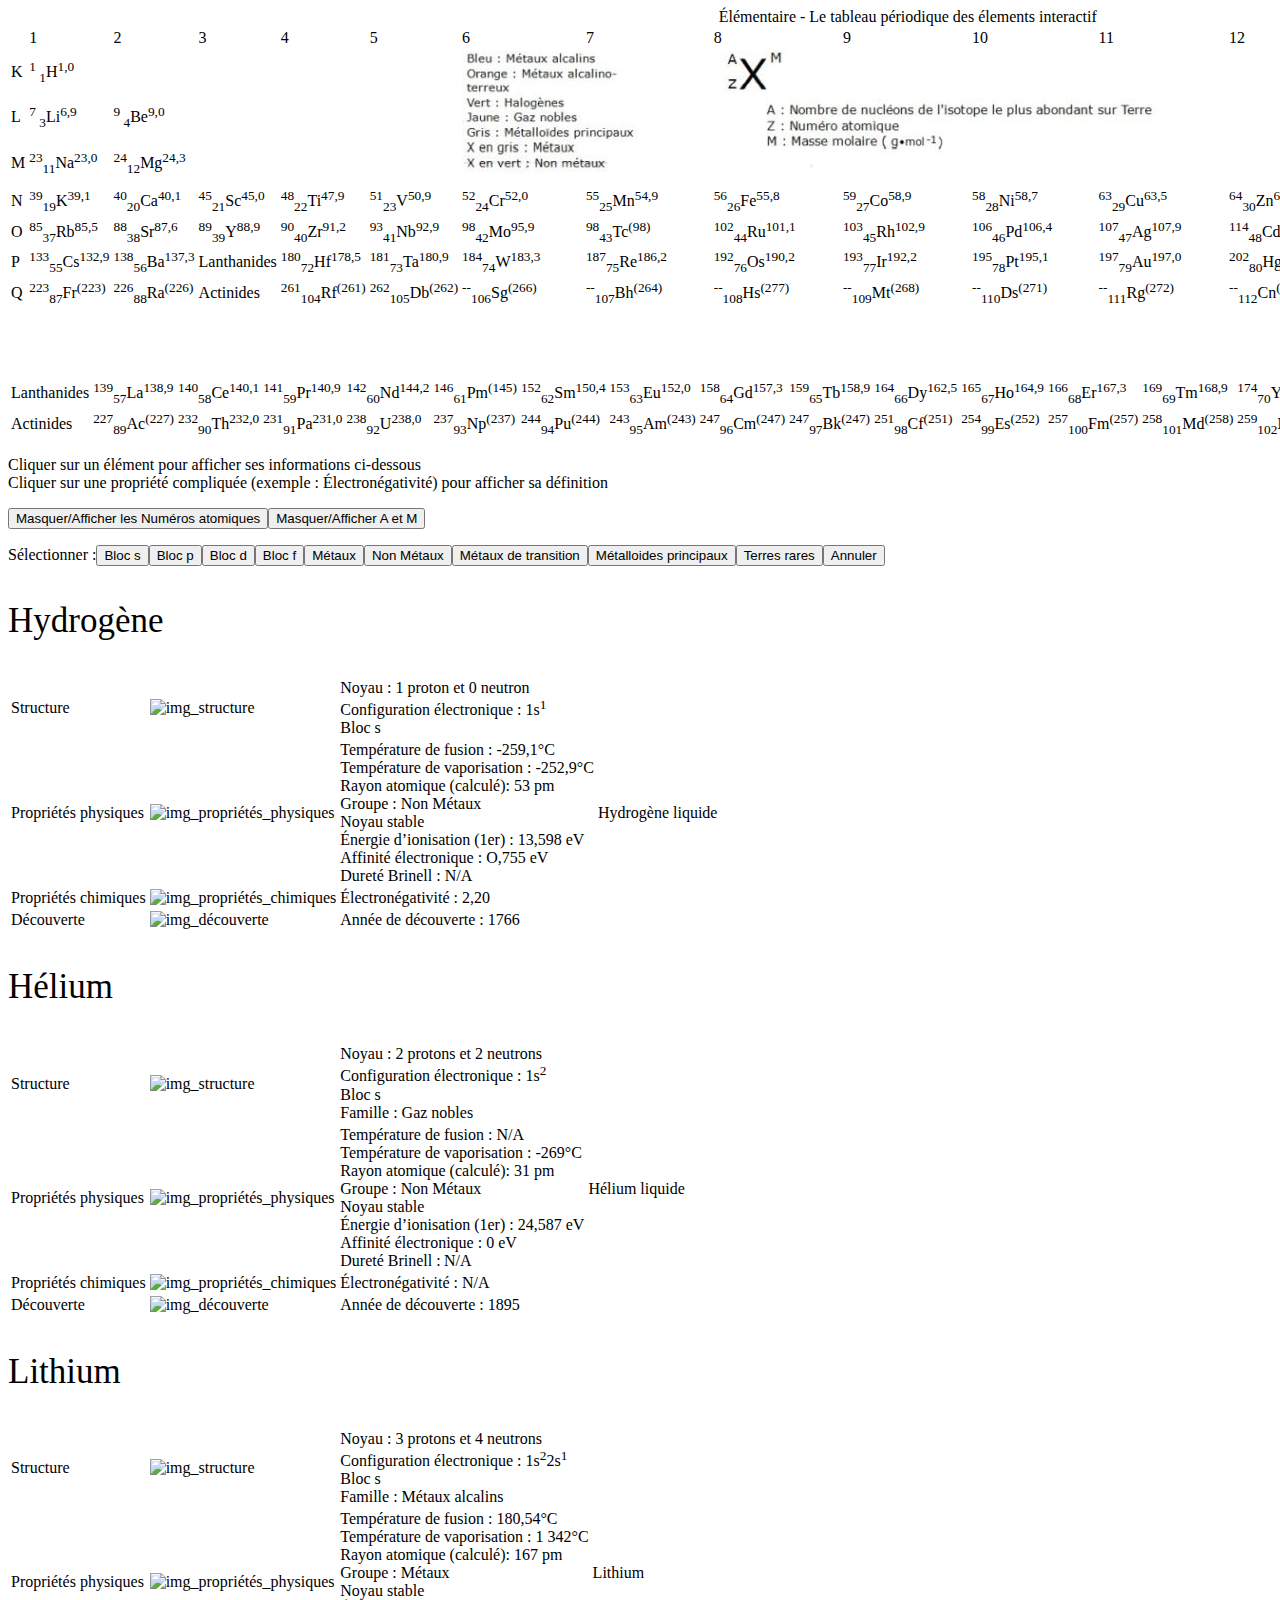
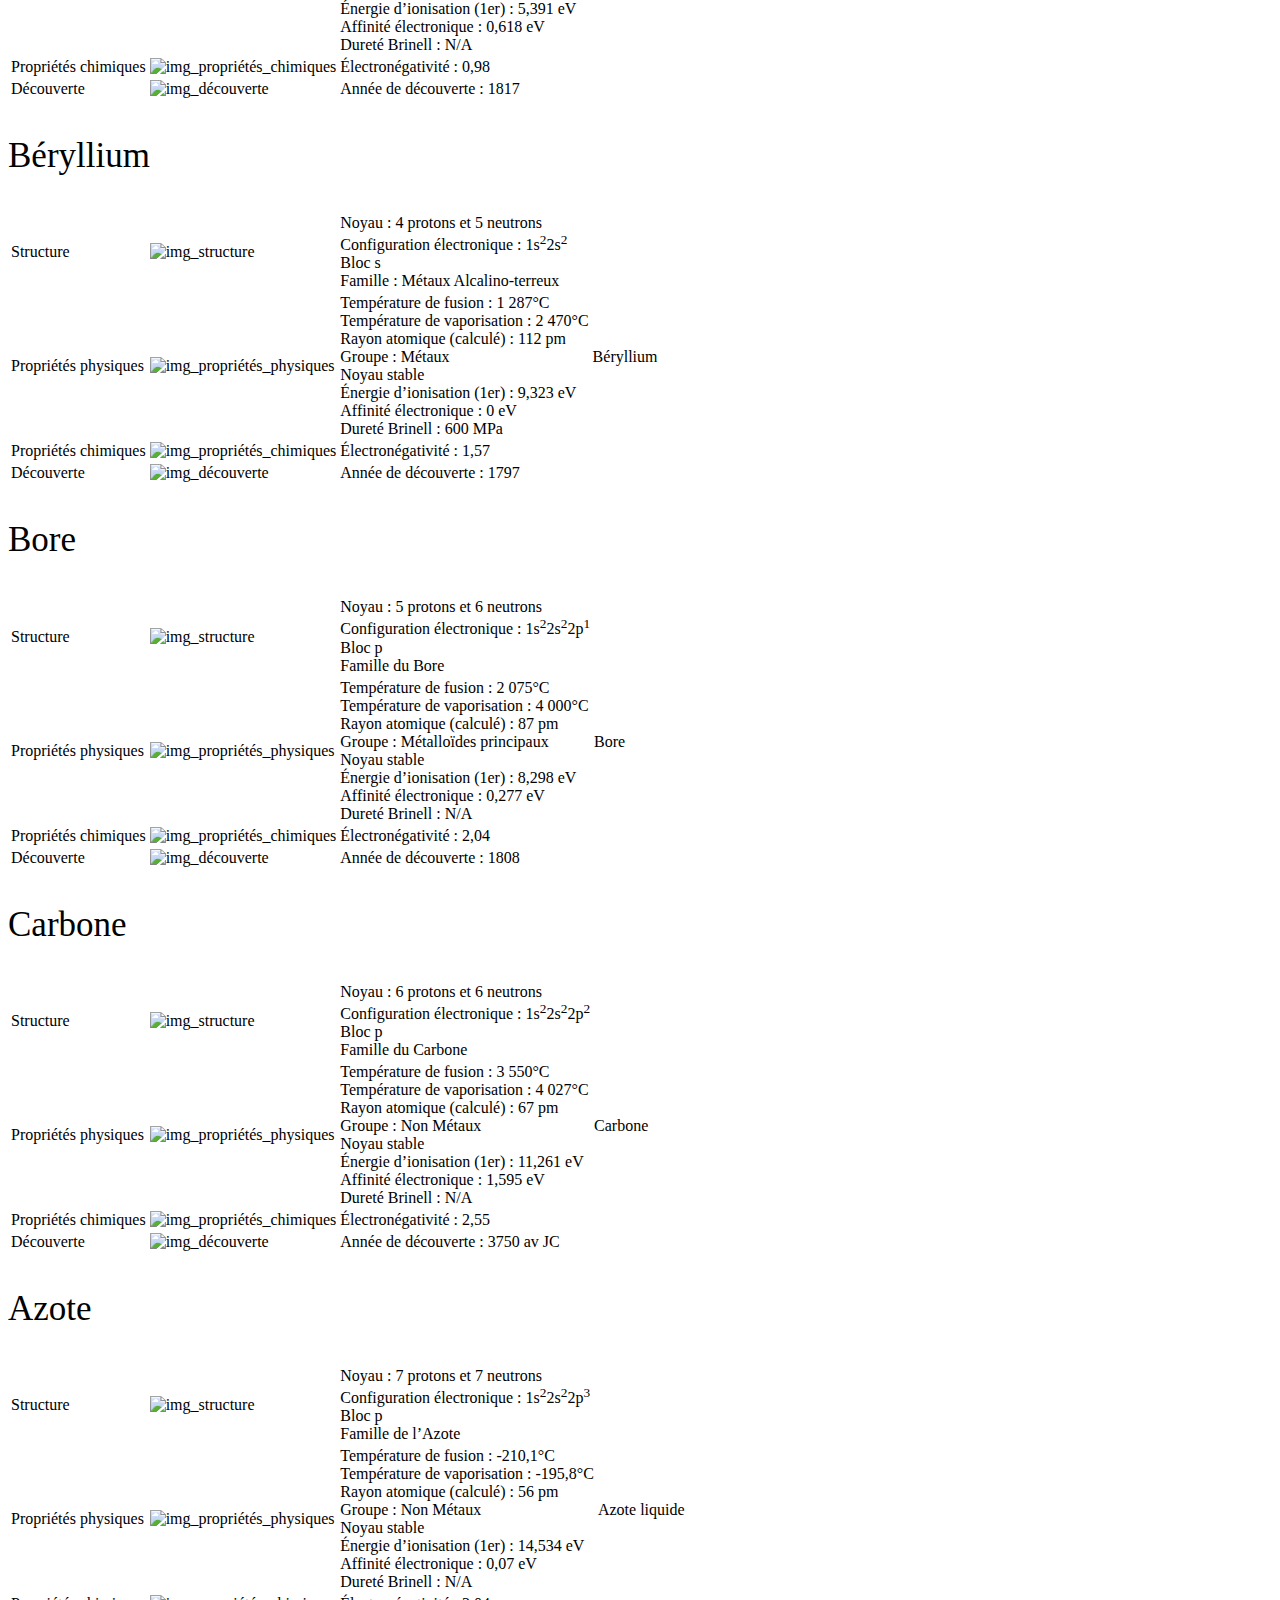
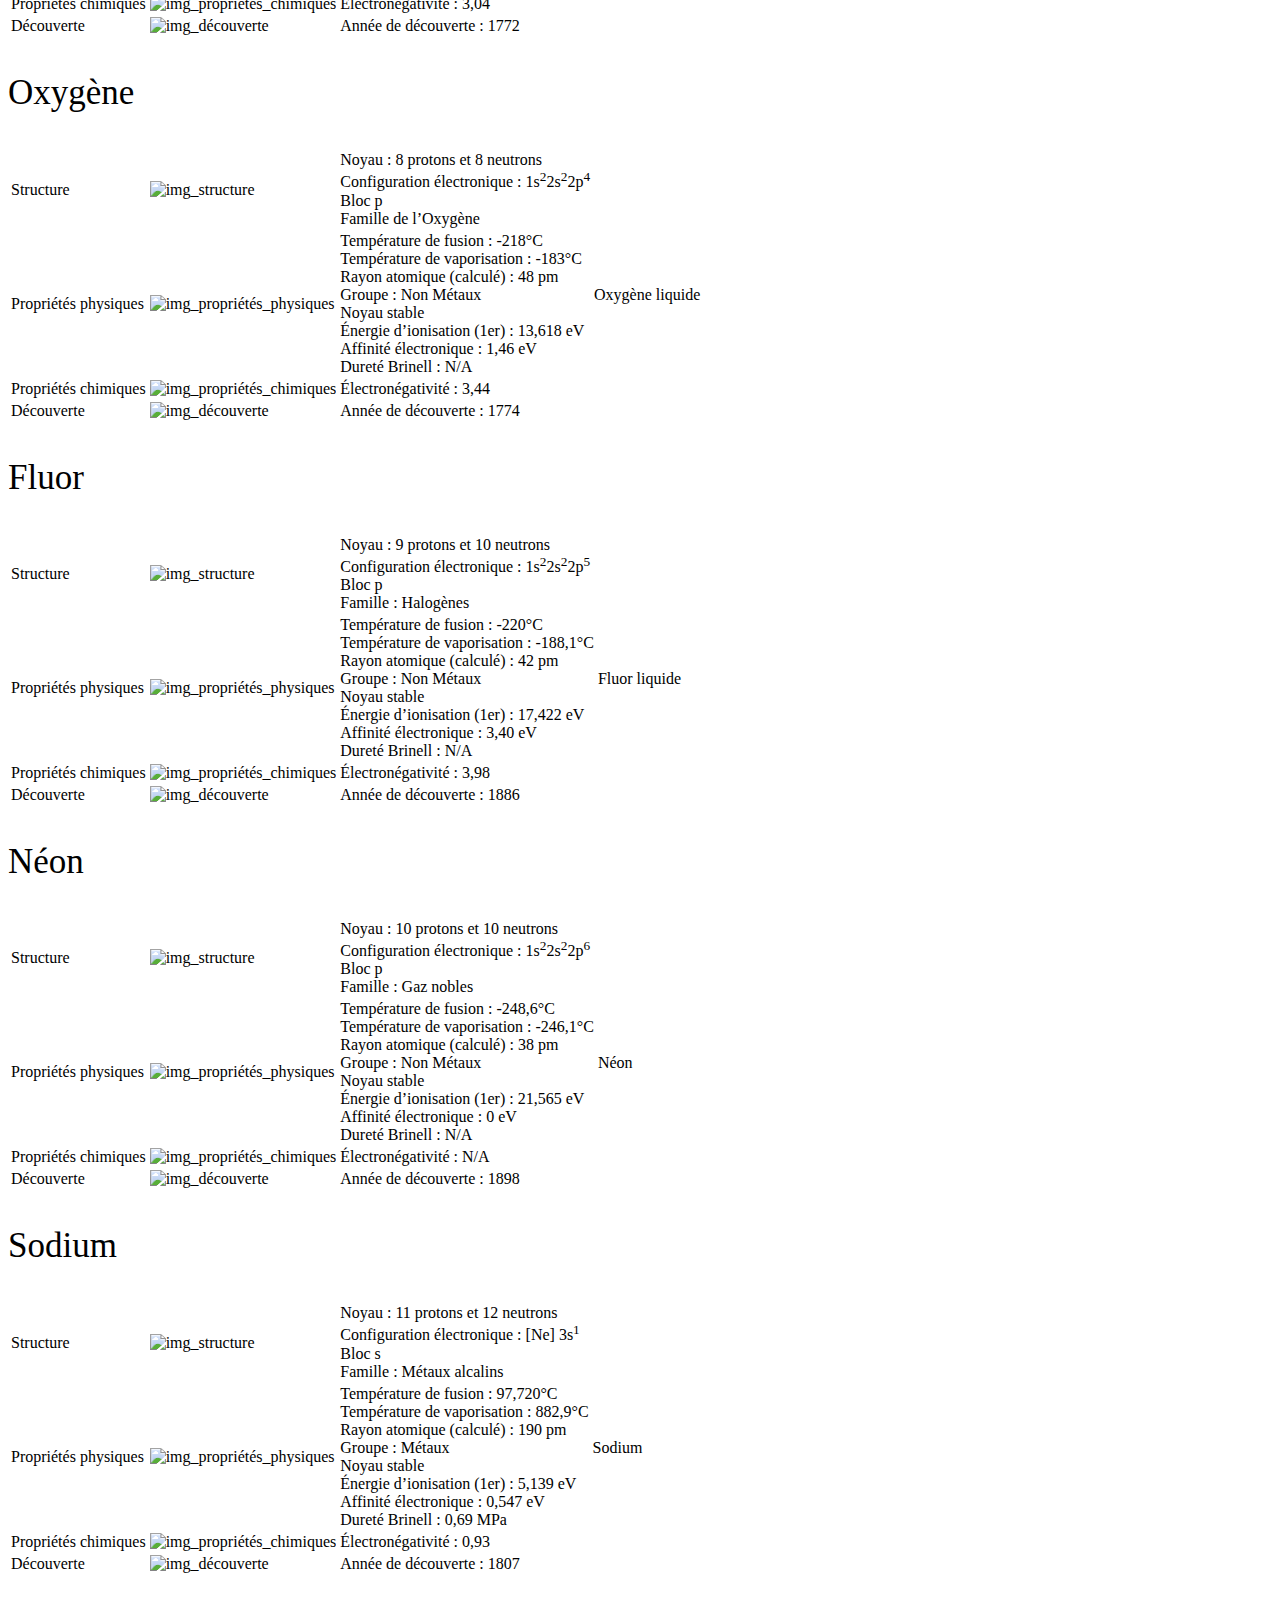
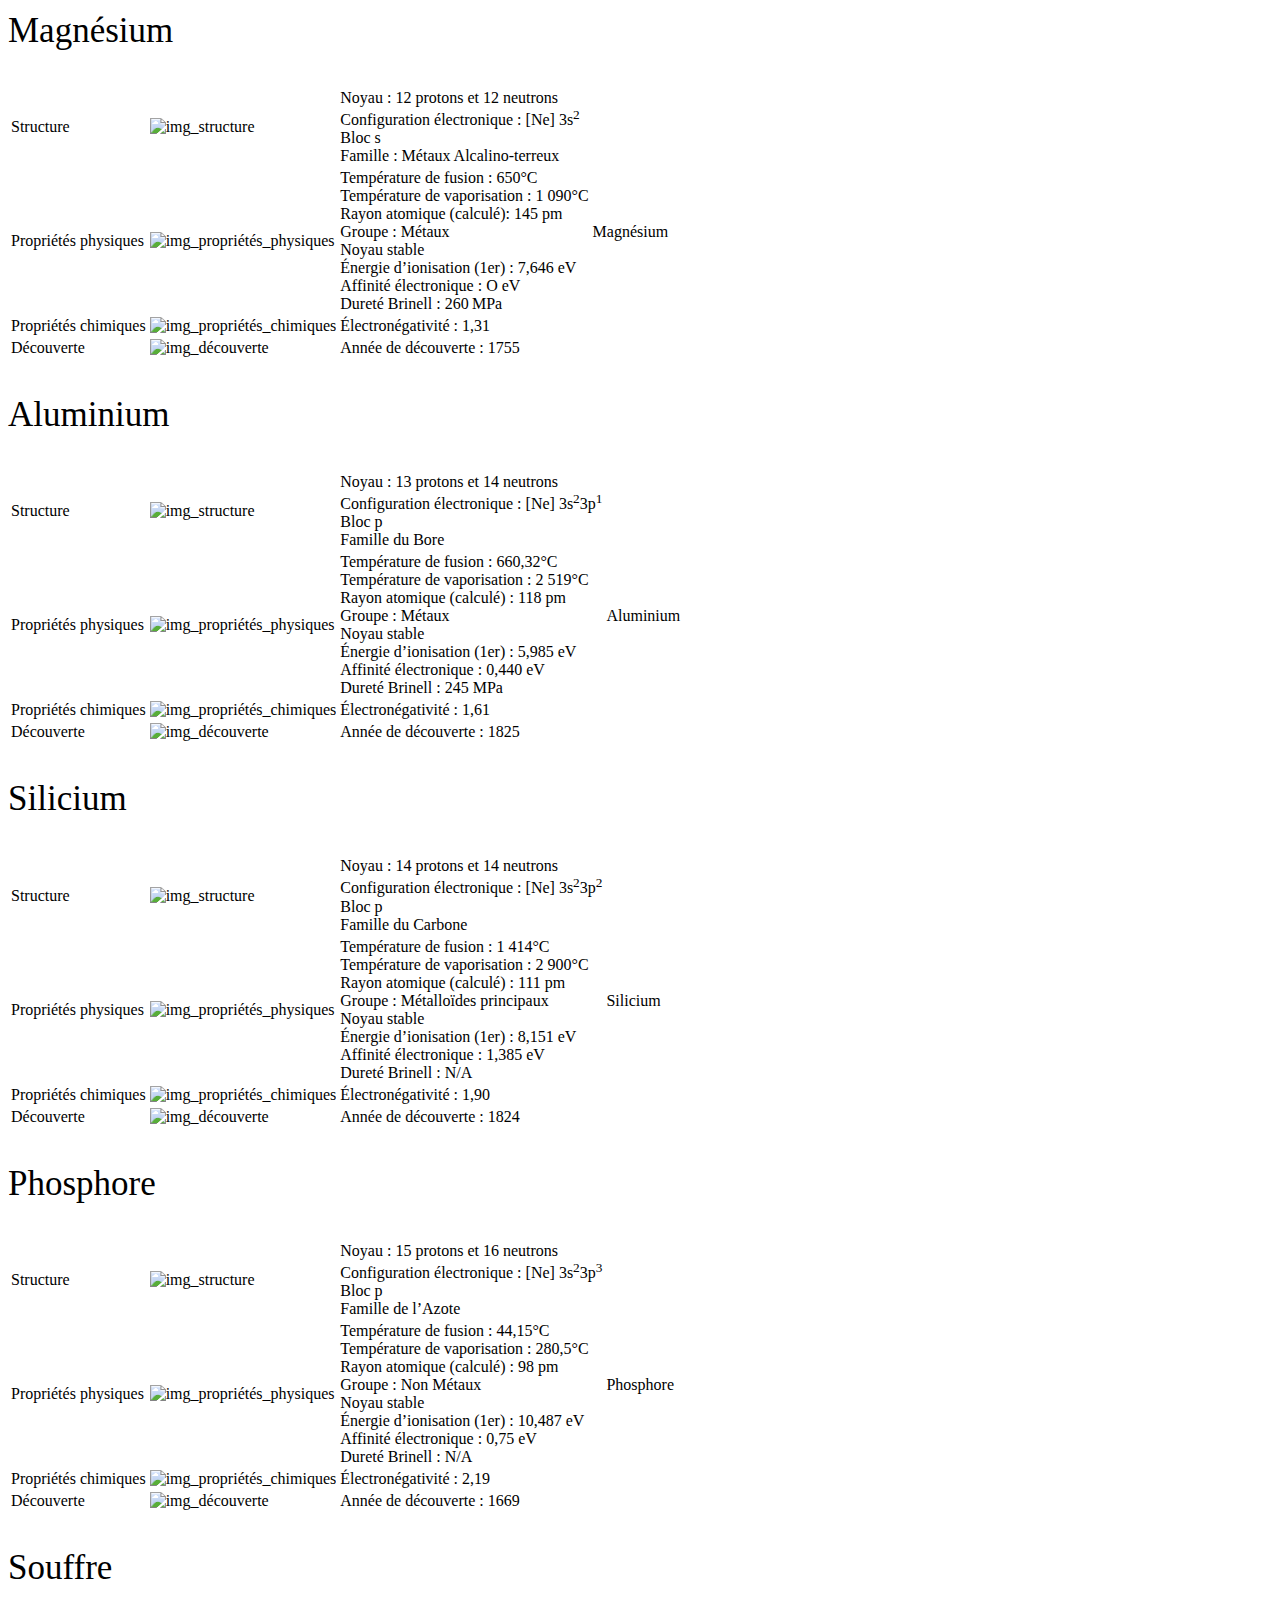
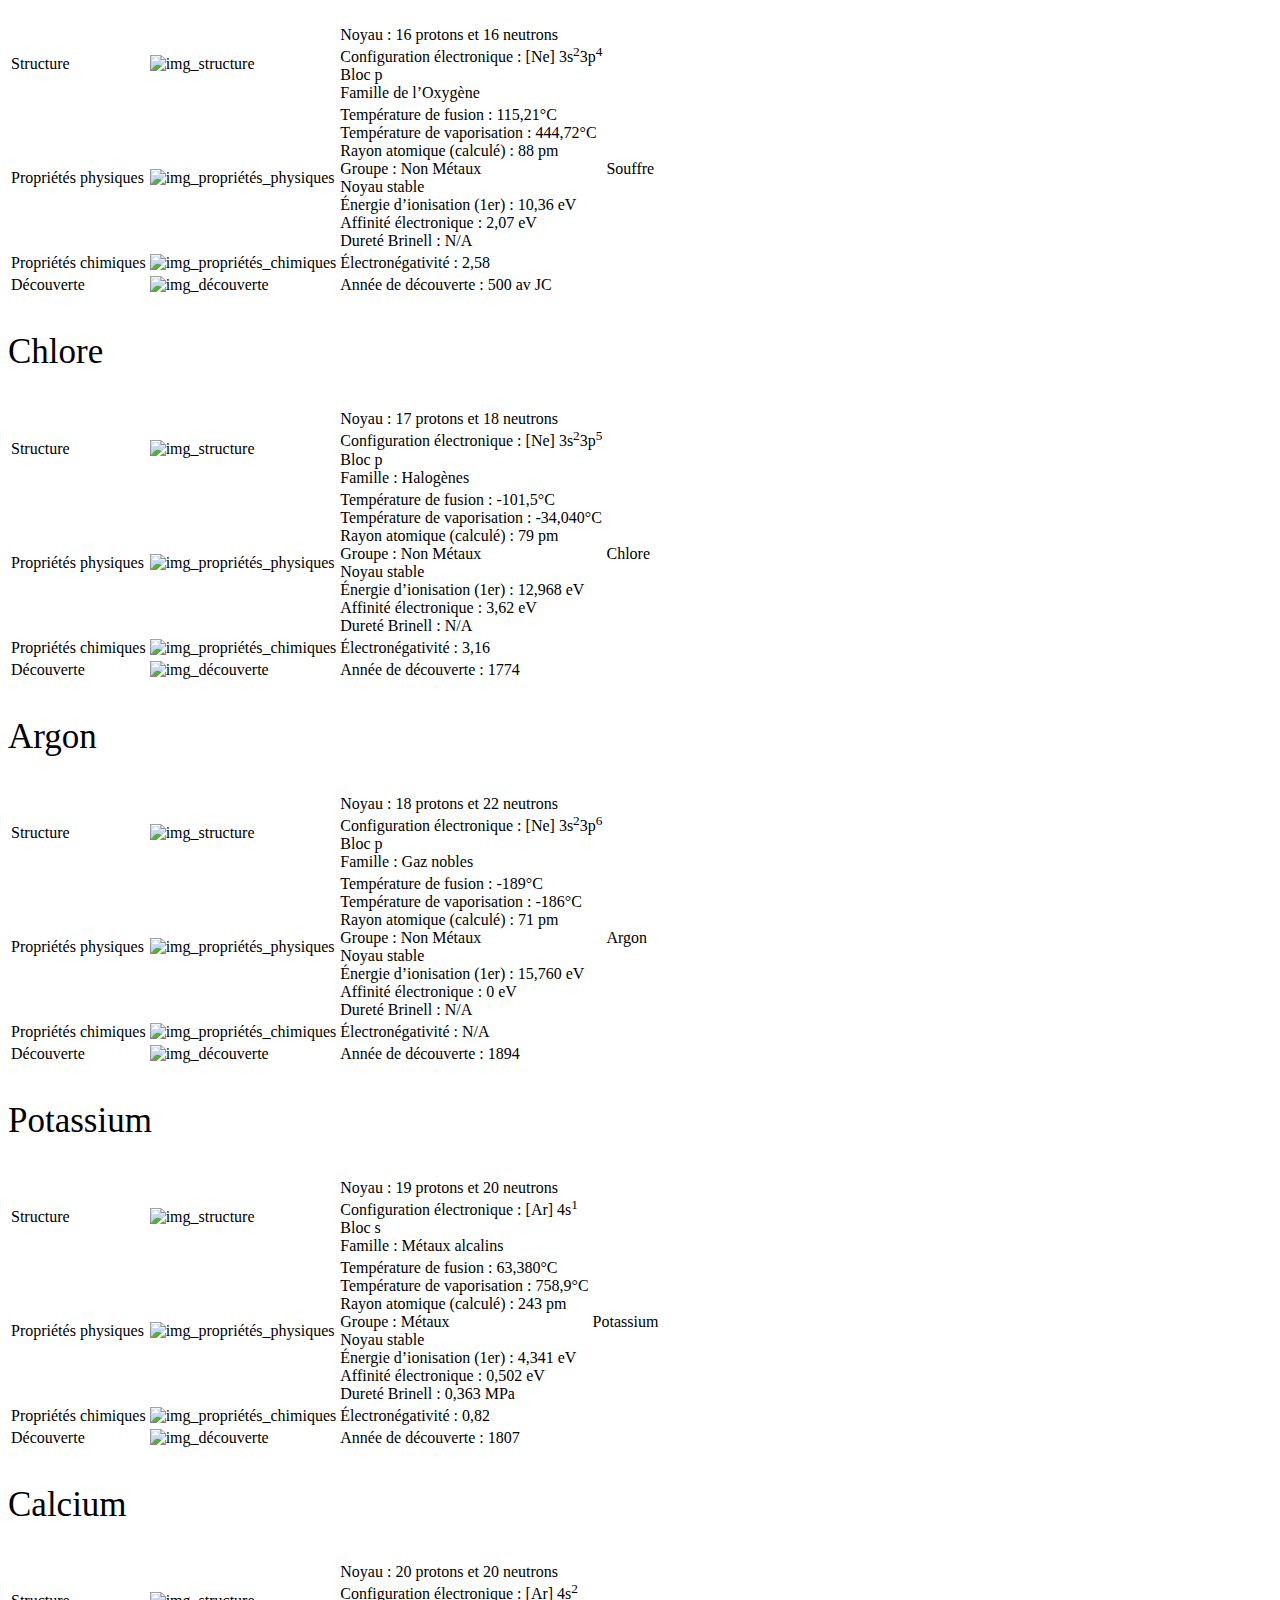
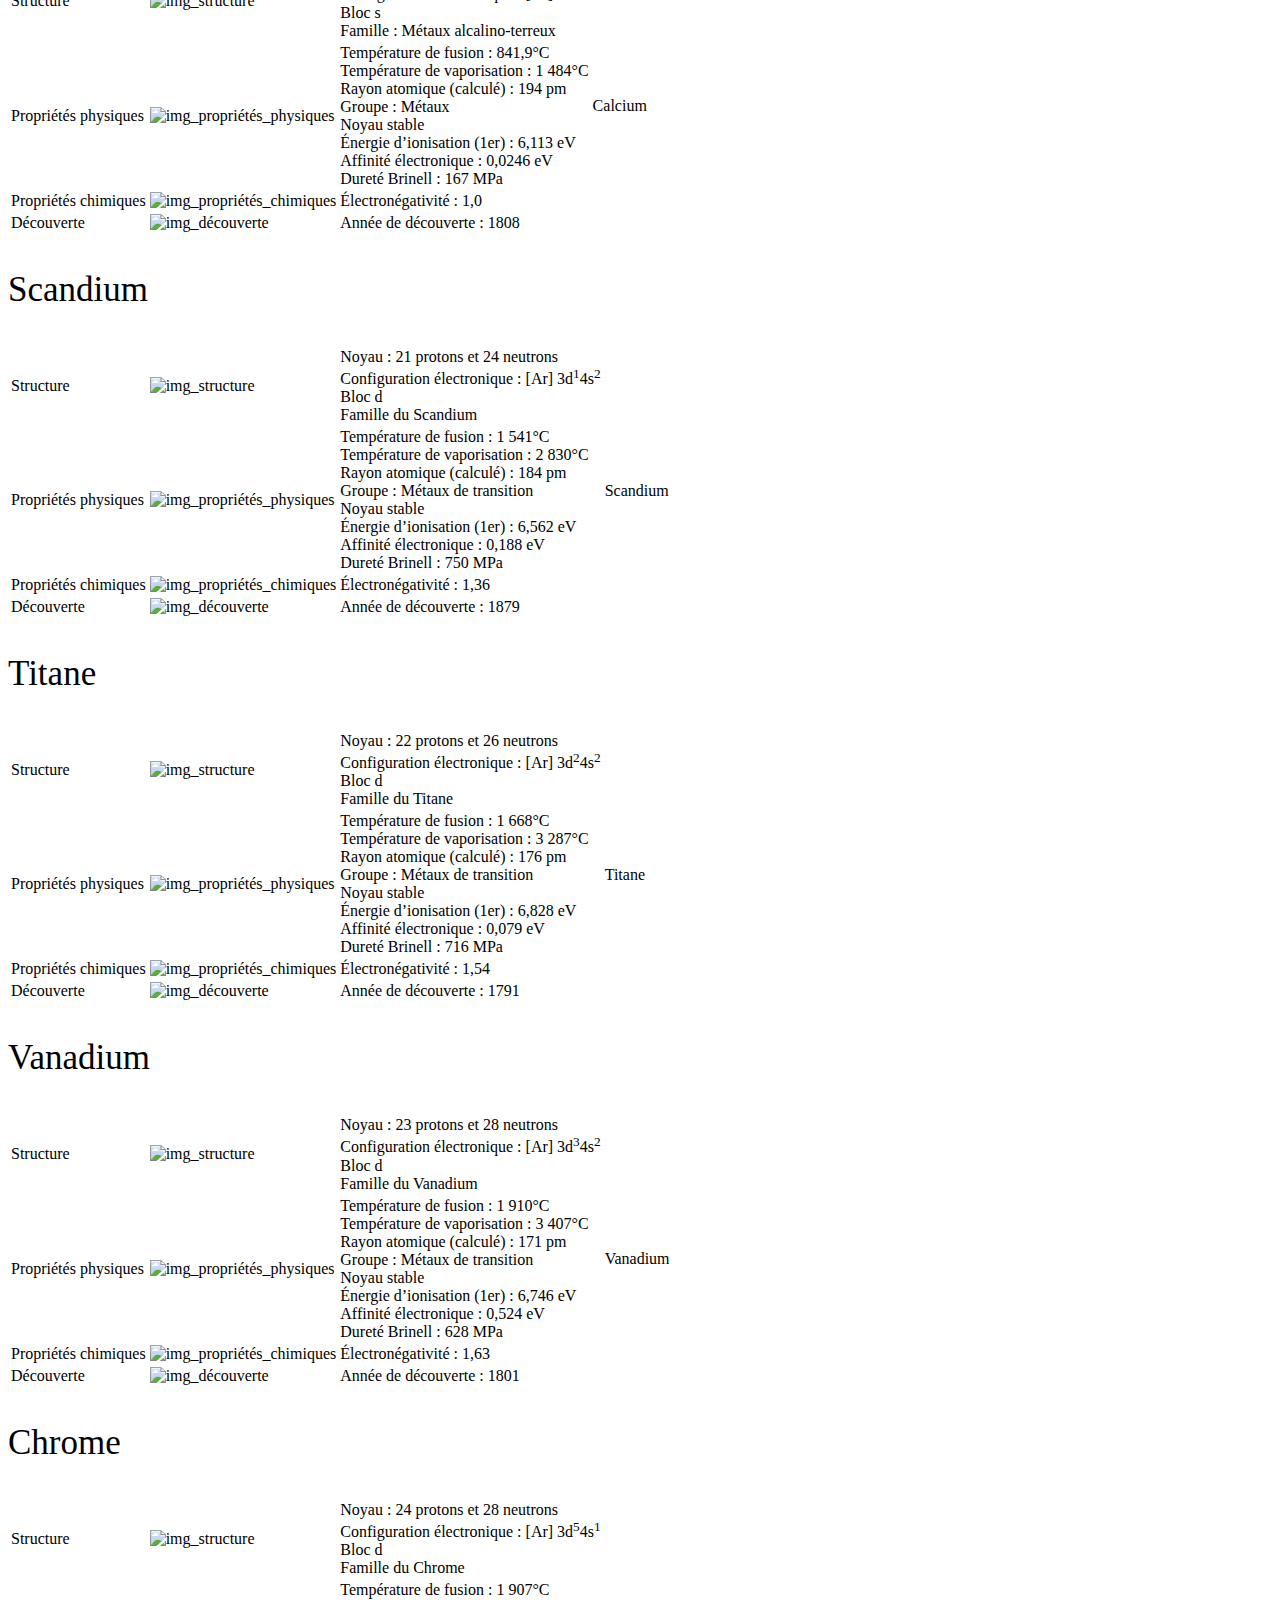
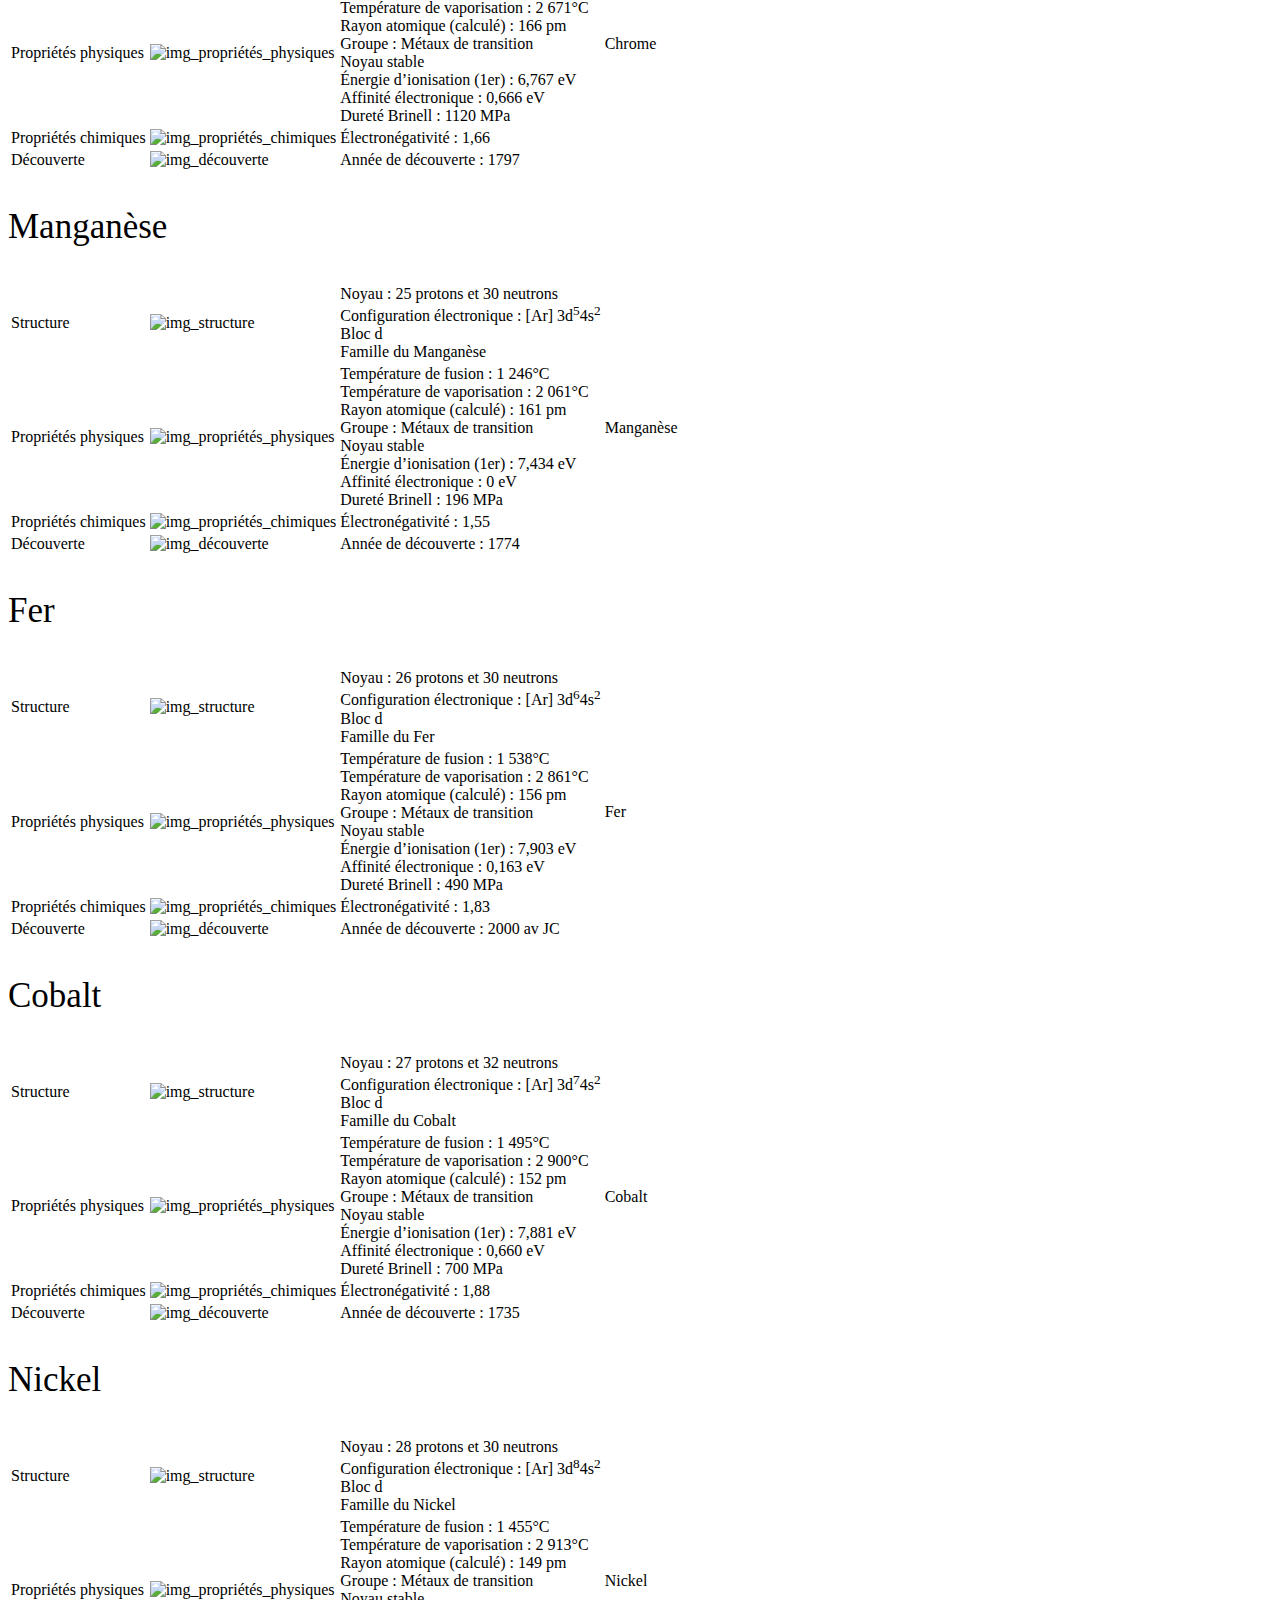
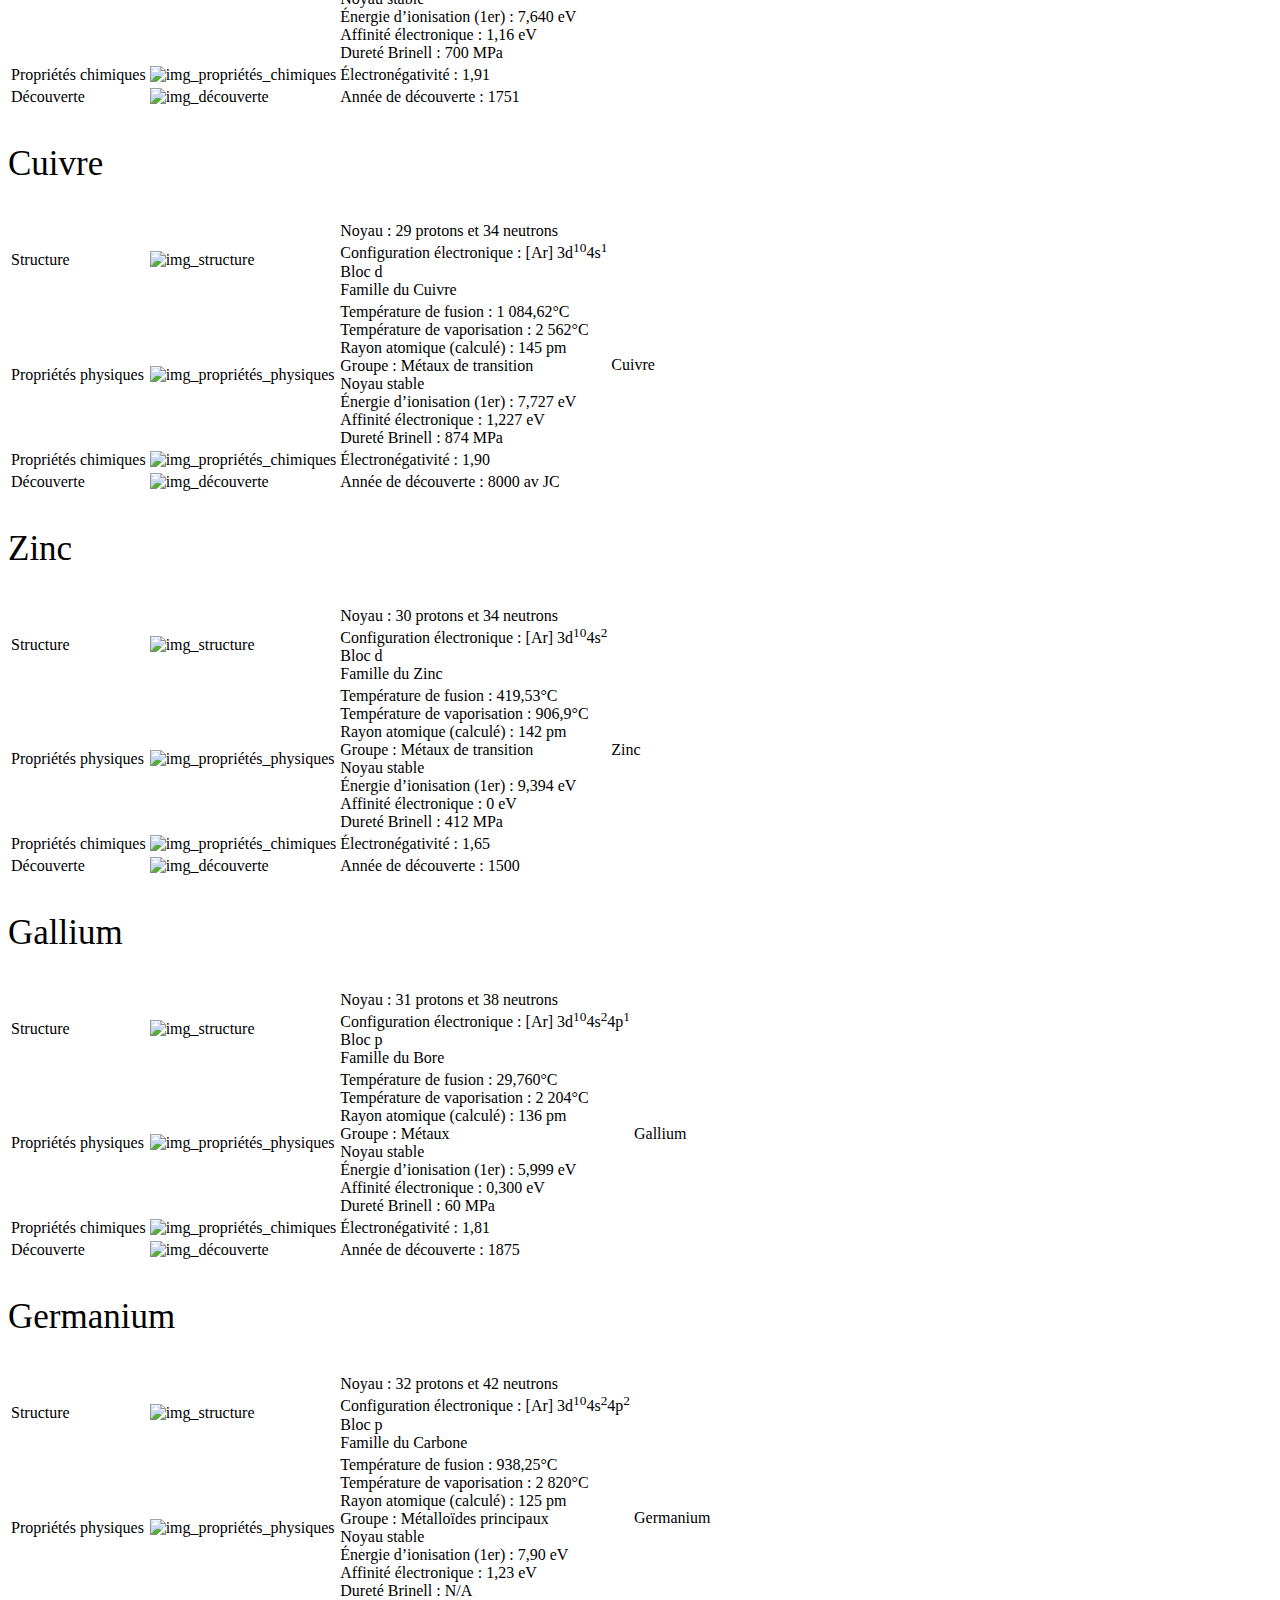
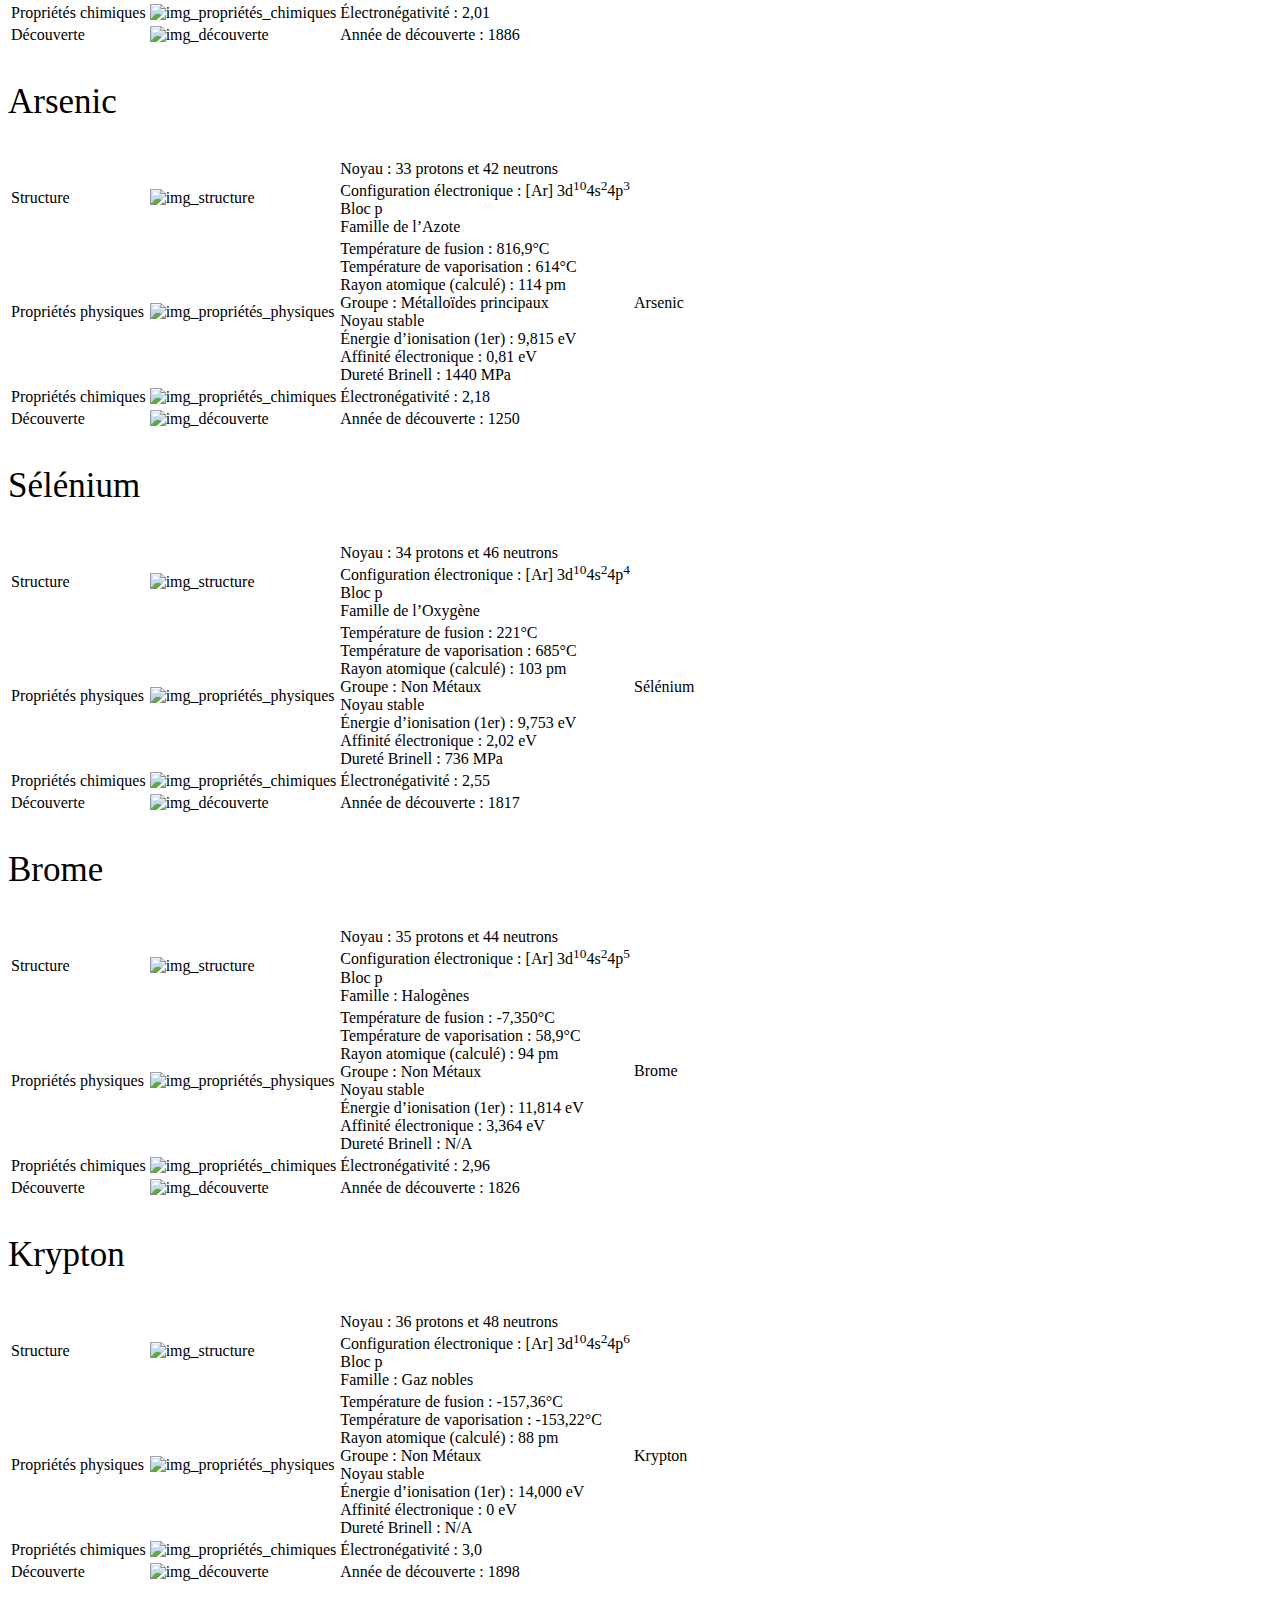
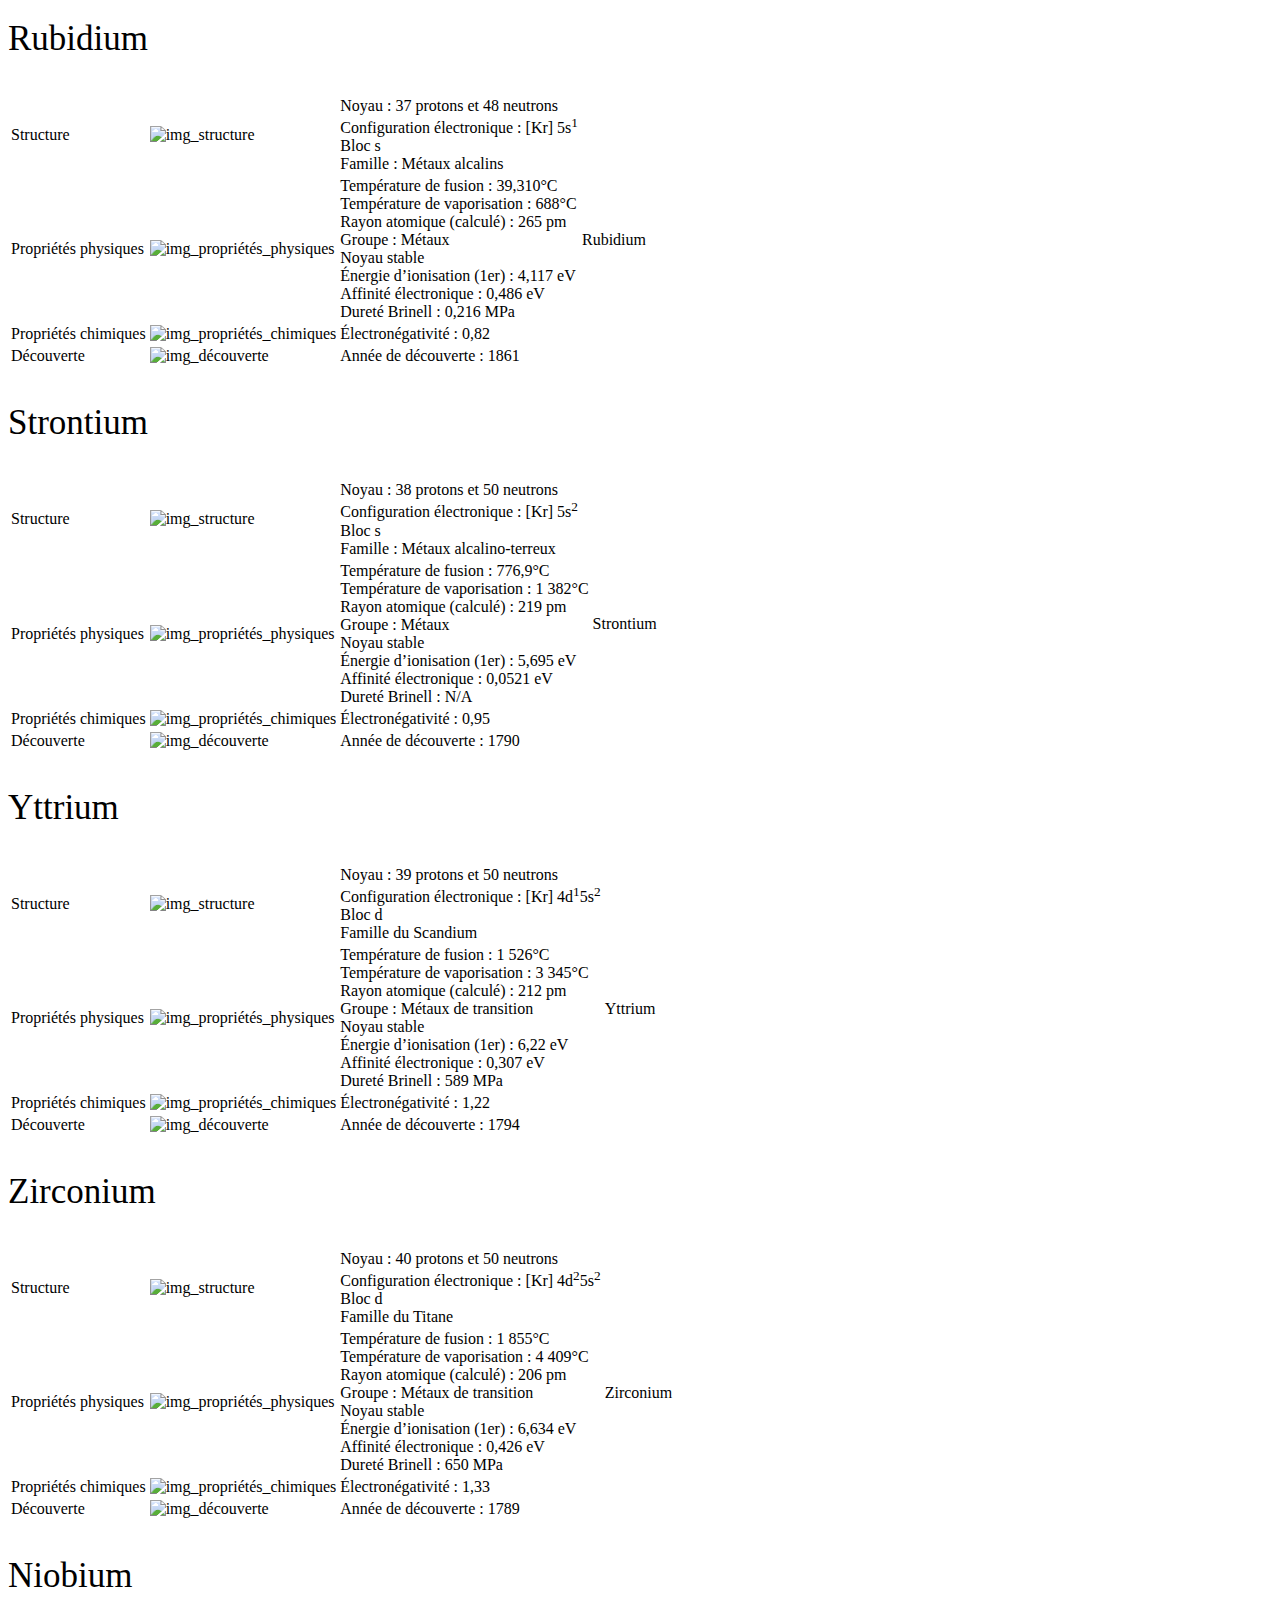
==== index.html @ db786bbc "Update index.html" ====
<!DOCTYPE html>
<html lang="fr">
    <head>
	<meta charset="utf-8"/>        
	<title>Élémentaire</title>
    <meta name="description" content="Elementaire, tableau périodique des éléments interactif."/>
    <meta name="author" content="Augustin Schwerer"/>
    <meta name="keywords" content="tableau périodique des élément,classification périodique des éléments,tableau de Mendéléïev,tableau des éléments,classification de Mendéléïev,tableau des éléments interactif,tableau périodique des éléments interactif,éléments chimie"/>
    <link rel="icon" href="./images/favicon.ico" />
	<link href="style.css" rel="stylesheet"/>
    </head>
    <body>
        <table>
            <caption id="tabcap" style="font-family: cursive;">Élémentaire - Le tableau périodique des élements interactif</caption>
            <tbody>
                <tr>
                    <td class="vide"></td>
                    <td class="number">1</td>
                    <td class="number">2</td>
                    <td class="number">3</td>
                    <td class="number">4</td>
                    <td class="number">5</td>
                    <td class="number">6</td>
                    <td class="number">7</td>
                    <td class="number">8</td>
                    <td class="number">9</td>
                    <td class="number">10</td>
                    <td class="number">11</td>
                    <td class="number">12</td>
                    <td class="number">13</td>
                    <td class="number">14</td>
                    <td class="number">15</td>
                    <td class="number">16</td>
                    <td class="number">17</td>
                    <td class="number">18</td>
                </tr>
                <tr>
                    <td class="number">K</td>
                    <td id="t1" class="s nm"><sup class="disap">1  </sup><sub>1</sub>H<sup class="disap">1,0</sup></td>
                    <td colspan="4" class="vide"></td>
                    <td colspan="6" rowspan="3" class="vide"><img src="./images/legende.jpg" alt="legende"></td>
                    <td colspan="6" class="vide"></td>
                    <td id="t2" class="s gn nm"><sup class="disap">4  </sup><sub>2</sub>He<sup class="disap">4,0</sup></td>
                </tr>
                <tr>
                    <td class="number">L</td>
                    <td id="t3" class="s ma m"><sup class="disap">7  </sup><sub>3</sub>Li<sup class="disap">6,9</sup></td>
                    <td id="t4" class="s mat m"><sup class="disap">9  </sup><sub>4</sub>Be<sup class="disap">9,0</sup></td>
                    <td colspan="3" class="vide"></td>
                    <td class="vide"></td>
                    <td id="t5" class="p m1"><sup class="disap">11 </sup><sub>5</sub>B<sup class="disap">10,8</sup></td>
                    <td id="t6" class="p nm"><sup class="disap">12 </sup><sub>6</sub>C<sup class="disap">12,0</sup></td>
                    <td id="t7" class="p nm"><sup class="disap">14 </sup><sub>7</sub>N<sup class="disap">14,0</sup></td>
                    <td id="t8" class="p nm"><sup class="disap">16 </sup><sub>8</sub>O<sup class="disap">16,0</sup></td>
                    <td id="t9" class="p h nm"><sup class="disap">19 </sup><sub>9</sub>F<sup class="disap">19,0</sup></td>
                    <td id="t10" class="p gn nm"><sup class="disap">20 </sup><sub>10</sub>Ne<sup class="disap">20,2</sup></td>
                </tr>
                <tr>
                    <td class="number">M</td>
                    <td id="t11" class="s ma m"><sup class="disap">23</sup><sub>11</sub>Na<sup class="disap">23,0</sup></td>
                    <td id="t12" class="s mat m"><sup class="disap">24</sup><sub>12</sub>Mg<sup class="disap">24,3</sup></td>
                    <td colspan="3" class="vide"></td>
                    <td class="vide"></td>
                    <td id="t13" class="p m"><sup class="disap">27</sup><sub>13</sub>Al<sup class="disap">27,0</sup></td>
                    <td id="t14" class="p m1"><sup class="disap">28</sup><sub>14</sub>Si<sup class="disap">28,1</sup></td>
                    <td id="t15" class="p nm"><sup class="disap">31</sup><sub>15</sub>P<sup class="disap">31,0</sup></td>
                    <td id="t16" class="p nm"><sup class="disap">32</sup><sub>16</sub>S<sup class="disap">32,1</sup></td>
                    <td id="t17" class="p h nm"><sup class="disap">35</sup><sub>17</sub>Cl<sup class="disap">35,5</sup></td>
                    <td id="t18" class="p gn nm"><sup class="disap">40</sup><sub>18</sub>Ar<sup class="disap">39,9</sup></td>
                </tr>
                <tr>
                    <td class="number">N</td>
                    <td id="t19" class="s  ma m"><sup class="disap">39</sup><sub>19</sub>K<sup class="disap">39,1</sup></td>
                    <td id="t20" class="s mat m"><sup class="disap">40</sup><sub>20</sub>Ca<sup class="disap">40,1</sup></td>
                    <td id="t21" class="d mt tr"><sup class="disap">45</sup><sub>21</sub>Sc<sup class="disap">45,0</sup></td>
                    <td id="t22" class="d mt"><sup class="disap">48</sup><sub>22</sub>Ti<sup class="disap">47,9</sup></td>
                    <td id="t23" class="d mt"><sup class="disap">51</sup><sub>23</sub>V<sup class="disap">50,9</sup></td>
                    <td id="t24" class="d mt"><sup class="disap">52</sup><sub>24</sub>Cr<sup class="disap">52,0</sup></td>
                    <td id="t25" class="d mt"><sup class="disap">55</sup><sub>25</sub>Mn<sup class="disap">54,9</sup></td>
                    <td id="t26" class="d mt"><sup class="disap">56</sup><sub>26</sub>Fe<sup class="disap">55,8</sup></td>
                    <td id="t27" class="d mt"><sup class="disap">59</sup><sub>27</sub>Co<sup class="disap">58,9</sup></td>
                    <td id="t28" class="d mt"><sup class="disap">58</sup><sub>28</sub>Ni<sup class="disap">58,7</sup></td>
                    <td id="t29" class="d mt"><sup class="disap">63</sup><sub>29</sub>Cu<sup class="disap">63,5</sup></td>
                    <td id="t30" class="d mt"><sup class="disap">64</sup><sub>30</sub>Zn<sup class="disap">65,4</sup></td>
                    <td id="t31" class="p m"><sup class="disap">69</sup><sub>31</sub>Ga<sup class="disap">69,7</sup></td>
                    <td id="t32" class="p m1"><sup class="disap">74</sup><sub>32</sub>Ge<sup class="disap">72,6</sup></td>
                    <td id="t33" class="p m1"><sup class="disap">75</sup><sub>33</sub>As<sup class="disap">74,9</sup></td>
                    <td id="t34" class="p nm"><sup class="disap">80</sup><sub>34</sub>Se<sup class="disap">79,0</sup></td>
                    <td id="t35" class="p h nm"><sup class="disap">79</sup><sub>35</sub>Br<sup class="disap">79,9</sup></td>
                    <td id="t36" class="p gn nm"><sup class="disap">84</sup><sub>36</sub>Kr<sup class="disap">83,8</sup></td>
                </tr>
                <tr>
                    <td class="number">O</td>
                    <td id="t37" class="s ma m"><sup class="disap">85</sup><sub>37</sub>Rb<sup class="disap">85,5</sup></td>
                    <td id="t38" class="s mat m"><sup class="disap">88</sup><sub>38</sub>Sr<sup class="disap">87,6</sup></td>
                    <td id="t39" class="d mt tr"><sup class="disap">89</sup><sub>39</sub>Y<sup class="disap">88,9</sup></td>
                    <td id="t40" class="d mt"><sup class="disap">90</sup><sub>40</sub>Zr<sup class="disap">91,2</sup></td>
                    <td id="t41" class="d mt"><sup class="disap">93</sup><sub>41</sub>Nb<sup class="disap">92,9</sup></td>
                    <td id="t42" class="d mt"><sup class="disap">98</sup><sub>42</sub>Mo<sup class="disap">95,9</sup></td>
                    <td id="t43" class="d mt"><sup class="disap">98</sup><sub>43</sub>Tc<sup class="disap">(98)</sup></td>
                    <td id="t44" class="d mt"><sup class="disap">102</sup><sub>44</sub>Ru<sup class="disap">101,1</sup></td>
                    <td id="t45" class="d mt"><sup class="disap">103</sup><sub>45</sub>Rh<sup class="disap">102,9</sup></td>
                    <td id="t46" class="d mt"><sup class="disap">106</sup><sub>46</sub>Pd<sup class="disap">106,4</sup></td>
                    <td id="t47" class="d mt"><sup class="disap">107</sup><sub>47</sub>Ag<sup class="disap">107,9</sup></td>
                    <td id="t48" class="d mt"><sup class="disap">114</sup><sub>48</sub>Cd<sup class="disap">112,4</sup></td>
                    <td id="t49" class="p m"><sup class="disap">115</sup><sub>49</sub>In<sup class="disap">114,8</sup></td>
                    <td id="t50" class="p m"><sup class="disap">120</sup><sub>50</sub>Sn<sup class="disap">118,7</sup></td>
                    <td id="t51" class="p m1"><sup class="disap">121</sup><sub>51</sub>Sb<sup class="disap">121,8</sup></td>
                    <td id="t52" class="p m1"><sup class="disap">130</sup><sub>52</sub>Te<sup class="disap">127,6</sup></td>
                    <td id="t53" class="p h nm"><sup class="disap">127</sup><sub>53</sub>I<sup class="disap">126,9</sup></td>
                    <td id="t54" class="p gn nm"><sup class="disap">129</sup><sub>54</sub>Xe<sup class="disap">131,3</sup></td>
                </tr>
                <tr>
                    <td class="number">P</td>
                    <td id="t55" class="s ma m"><sup class="disap">133</sup><sub>55</sub>Cs<sup class="disap">132,9</sup></td>
                    <td id="t56" class="s mat m"><sup class="disap">138</sup><sub>56</sub>Ba<sup class="disap">137,3</sup></td>
                    <td id="lanthanides" class="laac" >Lanthanides</td>
                    <td id="t72" class="d mt"><sup class="disap">180</sup><sub>72</sub>Hf<sup class="disap">178,5</sup></td>
                    <td id="t73" class="d mt"><sup class="disap">181</sup><sub>73</sub>Ta<sup class="disap">180,9</sup></td>
                    <td id="t74" class="d mt"><sup class="disap">184</sup><sub>74</sub>W<sup class="disap">183,3</sup></td>
                    <td id="t75" class="d mt"><sup class="disap">187</sup><sub>75</sub>Re<sup class="disap">186,2</sup></td>
                    <td id="t76" class="d mt"><sup class="disap">192</sup><sub>76</sub>Os<sup class="disap">190,2</sup></td>
                    <td id="t77" class="d mt"><sup class="disap">193</sup><sub>77</sub>Ir<sup class="disap">192,2</sup></td>
                    <td id="t78" class="d mt"><sup class="disap">195</sup><sub>78</sub>Pt<sup class="disap">195,1</sup></td>
                    <td id="t79" class="d mt"><sup class="disap">197</sup><sub>79</sub>Au<sup class="disap">197,0</sup></td>
                    <td id="t80" class="d mt"><sup class="disap">202</sup><sub>80</sub>Hg<sup class="disap">200,6</sup></td>
                    <td id="t81" class="p m"><sup class="disap">205</sup><sub>81</sub>Tl<sup class="disap">204,4</sup></td>
                    <td id="t82" class="p m"><sup class="disap">208</sup><sub>82</sub>Pb<sup class="disap">207,2</sup></td>
                    <td id="t83" class="p m"><sup class="disap">209</sup><sub>83</sub>Bi<sup class="disap">209,0</sup></td>
                    <td id="t84" class="p m1"><sup class="disap">210</sup><sub>84</sub>Po<sup class="disap">(209)</sup></td>
                    <td id="t85" class="p h nm"><sup class="disap">210</sup><sub>85</sub>At<sup class="disap">210</sup></td>
                    <td id="t86" class="p gn nm"><sup class="disap">222</sup><sub>86</sub>Rn<sup class="disap">(222)</sup></td>
                </tr>
                <tr>
                    <td class="number">Q</td>
                    <td id="t87" class="s ma m"><sup class="disap">223</sup><sub>87</sub>Fr<sup class="disap">(223)</sup></td>
                    <td id="t88" class="s mat m"><sup class="disap">226</sup><sub>88</sub>Ra<sup class="disap">(226)</sup></td>
                    <td id="actinides" class="laac">Actinides</td>
                    <td id="t104" class="d mt"><sup class="disap">261</sup><sub>104</sub>Rf<sup class="disap">(261)</sup></td>
                    <td id="t105" class="d mt"><sup class="disap">262</sup><sub>105</sub>Db<sup class="disap">(262)</sup></td>
                    <td id="t106" class="d mt"><sup class="disap">--</sup><sub>106</sub>Sg<sup class="disap">(266)</sup></td>
                    <td id="t107" class="d mt"><sup class="disap">--</sup><sub>107</sub>Bh<sup class="disap">(264)</sup></td>
                    <td id="t108" class="d mt"><sup class="disap">--</sup><sub>108</sub>Hs<sup class="disap">(277)</sup></td>
                    <td id="t109" class="d mt"><sup class="disap">--</sup><sub>109</sub>Mt<sup class="disap">(268)</sup></td>
                    <td id="t110" class="d mt"><sup class="disap">--</sup><sub>110</sub>Ds<sup class="disap">(271)</sup></td>
                    <td id="t111" class="d mt"><sup class="disap">--</sup><sub>111</sub>Rg<sup class="disap">(272)</sup></td>
                    <td id="t112" class="d"><sup class="disap">--</sup><sub>112</sub>Cn<sup class="disap">(285)</sup></td>
                    <td id="t113" class="p"><sup class="disap">--</sup><sub>113</sub>Nh<sup class="disap">(283)</sup></td>
                    <td id="t114" class="p"><sup class="disap">--</sup><sub>114</sub>Fl<sup class="disap">(285)</sup></td>
                    <td id="t115" class="p"><sup class="disap">--</sup><sub>115</sub>Mc<sup class="disap">(287)</sup></td>
                    <td id="t116" class="p"><sup class="disap">--</sup><sub>116</sub>Lv<sup class="disap">(289)</sup></td>
                    <td id="t117" class="p"><sup class="disap">--</sup><sub>117</sub>Ts<sup class="disap">(--)</sup></td>
                    <td id="t118" class="p"><sup class="disap">--</sup><sub>118</sub>Og<sup class="disap">(293)</sup></td>
                </tr>
            </tbody>
        </table>
        <p><br><br></p>
        <table>
            <tbody>
                <tr>
                    <td id="lanthanides2" class="laac">Lanthanides</td>
                    <td id="t57" class="f mt tr"><sup class="disap">139</sup><sub>57</sub>La<sup class="disap">138,9</sup></td>
                    <td id="t58" class="f mt tr"><sup class="disap">140</sup><sub>58</sub>Ce<sup class="disap">140,1</sup></td>
                    <td id="t59" class="f mt tr"><sup class="disap">141</sup><sub>59</sub>Pr<sup class="disap">140,9</sup></td>
                    <td id="t60" class="f mt tr"><sup class="disap">142</sup><sub>60</sub>Nd<sup class="disap">144,2</sup></td>
                    <td id="t61" class="f mt tr"><sup class="disap">146</sup><sub>61</sub>Pm<sup class="disap">(145)</sup></td>
                    <td id="t62" class="f mt tr"><sup class="disap">152</sup><sub>62</sub>Sm<sup class="disap">150,4</sup></td>
                    <td id="t63" class="f mt tr"><sup class="disap">153</sup><sub>63</sub>Eu<sup class="disap">152,0</sup></td>
                    <td id="t64" class="f mt tr"><sup class="disap">158</sup><sub>64</sub>Gd<sup class="disap">157,3</sup></td>
                    <td id="t65" class="f mt tr"><sup class="disap">159</sup><sub>65</sub>Tb<sup class="disap">158,9</sup></td>
                    <td id="t66" class="f mt tr"><sup class="disap">164</sup><sub>66</sub>Dy<sup class="disap">162,5</sup></td>
                    <td id="t67" class="f mt tr"><sup class="disap">165</sup><sub>67</sub>Ho<sup class="disap">164,9</sup></td>
                    <td id="t68" class="f mt tr"><sup class="disap">166</sup><sub>68</sub>Er<sup class="disap">167,3</sup></td>
                    <td id="t69" class="f mt tr"><sup class="disap">169</sup><sub>69</sub>Tm<sup class="disap">168,9</sup></td>
                    <td id="t70" class="f mt tr"><sup class="disap">174</sup><sub>70</sub>Yb<sup class="disap">173,0</sup></td>
                    <td id="t71" class="d mt tr"><sup class="disap">175</sup><sub>71</sub>Lu<sup class="disap">175,0</sup></td>
                </tr>
                <tr>
                    <td id="actinides2" class="laac">Actinides</td>
                    <td id="t89" class="f mt"><sup class="disap">227</sup><sub>89</sub>Ac<sup class="disap">(227)</sup></td>
                    <td id="t90" class="f mt"><sup class="disap">232</sup><sub>90</sub>Th<sup class="disap">232,0</sup></td>
                    <td id="t91" class="f mt"><sup class="disap">231</sup><sub>91</sub>Pa<sup class="disap">231,0</sup></td>
                    <td id="t92" class="f mt"><sup class="disap">238</sup><sub>92</sub>U<sup class="disap">238,0</sup></td>
                    <td id="t93" class="f mt"><sup class="disap">237</sup><sub>93</sub>Np<sup class="disap">(237)</sup></td>
                    <td id="t94" class="f mt"><sup class="disap">244</sup><sub>94</sub>Pu<sup class="disap">(244)</sup></td>
                    <td id="t95" class="f mt"><sup class="disap">243</sup><sub>95</sub>Am<sup class="disap">(243)</sup></td>
                    <td id="t96" class="f mt"><sup class="disap">247</sup><sub>96</sub>Cm<sup class="disap">(247)</sup></td>
                    <td id="t97" class="f mt"><sup class="disap">247</sup><sub>97</sub>Bk<sup class="disap">(247)</sup></td>
                    <td id="t98" class="f mt"><sup class="disap">251</sup><sub>98</sub>Cf<sup class="disap">(251)</sup></td>
                    <td id="t99" class="f mt"><sup class="disap">254</sup><sub>99</sub>Es<sup class="disap">(252)</sup></td>
                    <td id="t100" class="f mt"><sup class="disap">257</sup><sub>100</sub>Fm<sup class="disap">(257)</sup></td>
                    <td id="t101" class="f mt"><sup class="disap">258</sup><sub>101</sub>Md<sup class="disap">(258)</sup></td>
                    <td id="t102" class="f mt"><sup class="disap">259</sup><sub>102</sub>No<sup class="disap">(259)</sup></td>
                    <td id="t103" class="d mt"><sup class="disap">260</sup><sub>103</sub>Lr<sup class="disap">(262)</sup></td>
                </tr>
            </tbody>
        </table>
        <p style="font-family: cursive;">Cliquer sur un élément pour afficher ses informations ci-dessous<br>Cliquer sur une propriété compliquée (exemple : Électronégativité) pour afficher sa définition</p>
        <div><button class="b b1" id="masquer1">Masquer/Afficher les Numéros atomiques</button><button class="b b2" id="masquer2">Masquer/Afficher A et M</button><p style="font-family: cursive;">Sélectionner :<button class="b b3" id="bs">Bloc s</button><button class="b b3" id="bp">Bloc p</button><button class="b b3" id="bd">Bloc d</button><button class="b b3" id="bf">Bloc f</button><button class="b b4" id="bm">Métaux</button><button class="b b4" id="bnm">Non Métaux</button><button class="b b4" id="bmt">Métaux de transition</button><button class="b b4" id="bm1">Métalloides principaux</button><button class="b b4" id="btr">Terres rares</button><button class="b b5" id="bcancel">Annuler</button></p></div>
        
        <div id="result1" class="divinfo"><p style="font-size: 35px;">Hydrogène</p><table class="infotr"><tbody>
            <tr><td class="infotr">Structure</td><td class="infotr"><img src="./images/info/structure.jpg" alt="img_structure"></td><td class="infotr">Noyau : 1 proton et 0 neutron<br/>Configuration électronique : 1s<sup>1</sup><br/>Bloc s</span></td><td class="infotr" rowspan="4"><img class="imginfo" src="./images/elements/hydrogène_liquide.jpg" alt=""><figcaption class="figcapt">Hydrogène liquide</figcaption></td></tr>
            <tr><td class="infotr">Propriétés physiques</td><td class="infotr"><img src="./images/info/proprietes_physiques.jpg" alt="img_propriétés_physiques"></td><td class="infotr"><span class="tempfus">Température de fusion : -259,1°C</span><br/><span class="tempvap">Température de vaporisation : -252,9°C</span><br/><span class="rayon">Rayon atomique (calculé): 53 pm</span><br/>Groupe : Non Métaux<br/>Noyau stable<br/><span class="energion">Énergie d’ionisation (1er) : 13,598 eV</span><br/><span class="affelec">Affinité électronique : O,755 eV</span><br/><span class="db">Dureté Brinell : N/A</span></td></tr>
            <tr><td class="infotr">Propriétés chimiques</td><td class="infotr"><img src="./images/info/proprietes_chimiques.JPG" alt="img_propriétés_chimiques"></td><td class="infotr"><span class="elec">Électronégativité : 2,20</span></td></tr>
            <tr><td class="infotr">Découverte</td><td class="infotr"><img src="./images/info/decouverte.JPG" alt="img_découverte"></td><td class="infotr">Année de découverte : 1766</td></tr></tbody></table>
        </div>

        <div id="result2" class="divinfo"><p style="font-size: 35px;">Hélium</p><table class="infotr"><tbody>
            <tr><td class="infotr">Structure</td><td class="infotr"><img src="./images/info/structure.jpg" alt="img_structure"></td><td class="infotr">Noyau : 2 protons et 2 neutrons<br/>Configuration électronique : 1s<sup>2</sup><br/>Bloc s<br/><span>Famille : Gaz nobles</span></td><td class="infotr" rowspan="4"><img class="imginfo" src="./images/elements/hélium_liquide.jpg" alt=""><figcaption class="figcapt">Hélium liquide</figcaption></td></tr>
            <tr><td class="infotr">Propriétés physiques</td><td class="infotr"><img src="./images/info/proprietes_physiques.jpg" alt="img_propriétés_physiques"></td><td class="infotr"><span class="tempfus">Température de fusion : N/A</span><br/><span class="tempvap">Température de vaporisation : -269°C</span><br/><span class="rayon">Rayon atomique (calculé): 31 pm</span><br/>Groupe : Non Métaux<br/>Noyau stable<br/><span class="energion">Énergie d’ionisation (1er) : 24,587 eV</span><br/><span class="affelec">Affinité électronique : 0 eV</span><br/><span class="db">Dureté Brinell : N/A</span></td></tr>
            <tr><td class="infotr">Propriétés chimiques</td><td class="infotr"><img src="./images/info/proprietes_chimiques.JPG" alt="img_propriétés_chimiques"></td><td class="infotr"><span class="elec">Électronégativité : N/A</span></td></tr>
            <tr><td class="infotr">Découverte</td><td class="infotr"><img src="./images/info/decouverte.JPG" alt="img_découverte"></td><td class="infotr">Année de découverte : 1895</td></tr></tbody></table>
        </div>

        <div id="result3" class="divinfo"><p style="font-size: 35px;">Lithium</p><table class="infotr"><tbody>
            <tr><td class="infotr">Structure</td><td class="infotr"><img src="./images/info/structure.jpg" alt="img_structure"></td><td class="infotr">Noyau : 3 protons et 4 neutrons<br/>Configuration électronique : 1s<sup>2</sup>2s<sup>1</sup><br/>Bloc s<br/><span>Famille : Métaux alcalins</span></td><td class="infotr" rowspan="4"><img class="imginfo" src="./images/elements/lithium.jpg" alt=""><figcaption class="figcapt">Lithium</figcaption></td></tr>
            <tr><td class="infotr">Propriétés physiques</td><td class="infotr"><img src="./images/info/proprietes_physiques.jpg" alt="img_propriétés_physiques"></td><td class="infotr"><span class="tempfus">Température de fusion : 180,54°C</span><br/><span class="tempvap">Température de vaporisation : 1 342°C</span><br/><span class="rayon">Rayon atomique (calculé): 167 pm</span><br/>Groupe : Métaux<br/>Noyau stable<br/><span class="energion">Énergie d’ionisation (1er) : 5,391 eV</span><br/><span class="affelec">Affinité électronique : 0,618 eV</span><br/><span class="db">Dureté Brinell : N/A</span></td></tr>
            <tr><td class="infotr">Propriétés chimiques</td><td class="infotr"><img src="./images/info/proprietes_chimiques.JPG" alt="img_propriétés_chimiques"></td><td class="infotr"><span class="elec">Électronégativité : 0,98</span></td></tr>
            <tr><td class="infotr">Découverte</td><td class="infotr"><img src="./images/info/decouverte.JPG" alt="img_découverte"></td><td class="infotr">Année de découverte : 1817</td></tr></tbody></table>
        </div>

        <div id="result4" class="divinfo"><p style="font-size: 35px;">Béryllium</p><table class="infotr"><tbody>
            <tr><td class="infotr">Structure</td><td class="infotr"><img src="./images/info/structure.jpg" alt="img_structure"></td><td class="infotr">Noyau : 4 protons et 5 neutrons<br/>Configuration électronique : 1s<sup>2</sup>2s<sup>2</sup><br/>Bloc s<br/><span>Famille : Métaux Alcalino-terreux</span></td><td class="infotr" rowspan="4"><img class="imginfo" src="./images/elements/béryllium.jpg" alt=""><figcaption class="figcapt">Béryllium</figcaption></td></tr>
            <tr><td class="infotr">Propriétés physiques</td><td class="infotr"><img src="./images/info/proprietes_physiques.jpg" alt="img_propriétés_physiques"></td><td class="infotr"><span class="tempfus">Température de fusion : 1 287°C</span><br/><span class="tempvap">Température de vaporisation : 2 470°C</span><br/><span class="rayon">Rayon atomique (calculé) : 112 pm</span><br/>Groupe : Métaux<br/>Noyau stable<br/><span class="energion">Énergie d’ionisation (1er) : 9,323 eV</span><br/><span class="affelec">Affinité électronique : 0 eV</span><br/><span class="db">Dureté Brinell : 600 MPa</span></td></tr>
            <tr><td class="infotr">Propriétés chimiques</td><td class="infotr"><img src="./images/info/proprietes_chimiques.JPG" alt="img_propriétés_chimiques"></td><td class="infotr"><span class="elec">Électronégativité : 1,57</span></td></tr>
            <tr><td class="infotr">Découverte</td><td class="infotr"><img src="./images/info/decouverte.JPG" alt="img_découverte"></td><td class="infotr">Année de découverte : 1797</td></tr></tbody></table>
        </div>
        
        <div id="result5" class="divinfo"><p style="font-size: 35px;">Bore</p><table class="infotr"><tbody>
            <tr><td class="infotr">Structure</td><td class="infotr"><img src="./images/info/structure.jpg" alt="img_structure"></td><td class="infotr">Noyau : 5 protons et 6 neutrons<br/>Configuration électronique : 1s<sup>2</sup>2s<sup>2</sup>2p<sup>1</sup><br/>Bloc p<br/><span>Famille du Bore</span></td><td class="infotr" rowspan="4"><img class="imginfo" src="./images/elements/bore.jpg" alt=""><figcaption class="figcapt">Bore</figcaption></td></tr>
            <tr><td class="infotr">Propriétés physiques</td><td class="infotr"><img src="./images/info/proprietes_physiques.jpg" alt="img_propriétés_physiques"></td><td class="infotr"><span class="tempfus">Température de fusion : 2 075°C</span><br/><span class="tempvap">Température de vaporisation : 4 000°C</span><br/><span class="rayon">Rayon atomique (calculé) : 87 pm</span><br/>Groupe : Métalloïdes principaux<br/>Noyau stable<br/><span class="energion">Énergie d’ionisation (1er) : 8,298 eV</span><br/><span class="affelec">Affinité électronique : 0,277 eV</span><br/><span class="db">Dureté Brinell : N/A</span></td></tr>
            <tr><td class="infotr">Propriétés chimiques</td><td class="infotr"><img src="./images/info/proprietes_chimiques.JPG" alt="img_propriétés_chimiques"></td><td class="infotr"><span class="elec">Électronégativité : 2,04</span></td></tr>
            <tr><td class="infotr">Découverte</td><td class="infotr"><img src="./images/info/decouverte.JPG" alt="img_découverte"></td><td class="infotr">Année de découverte : 1808</td></tr></tbody></table>
        </div>
        
        <div id="result6" class="divinfo"><p style="font-size: 35px;">Carbone</p><table class="infotr"><tbody>
            <tr><td class="infotr">Structure</td><td class="infotr"><img src="./images/info/structure.jpg" alt="img_structure"></td><td class="infotr">Noyau : 6 protons et 6 neutrons<br/>Configuration électronique : 1s<sup>2</sup>2s<sup>2</sup>2p<sup>2</sup><br/>Bloc p<br/><span>Famille du Carbone</span></td><td class="infotr" rowspan="4"><img class="imginfo" src="./images/elements/carbone.jpg" alt=""><figcaption class="figcapt">Carbone</figcaption></td></tr>
            <tr><td class="infotr">Propriétés physiques</td><td class="infotr"><img src="./images/info/proprietes_physiques.jpg" alt="img_propriétés_physiques"></td><td class="infotr"><span class="tempfus">Température de fusion : 3 550°C</span><br/><span class="tempvap">Température de vaporisation : 4 027°C</span><br/><span class="rayon">Rayon atomique (calculé) : 67 pm</span><br/>Groupe : Non Métaux<br/>Noyau stable<br/><span class="energion">Énergie d’ionisation (1er) : 11,261 eV</span><br/><span class="affelec">Affinité électronique : 1,595 eV</span><br/><span class="db">Dureté Brinell : N/A</span></td></tr>
            <tr><td class="infotr">Propriétés chimiques</td><td class="infotr"><img src="./images/info/proprietes_chimiques.JPG" alt="img_propriétés_chimiques"></td><td class="infotr"><span class="elec">Électronégativité : 2,55</span></td></tr>
            <tr><td class="infotr">Découverte</td><td class="infotr"><img src="./images/info/decouverte.JPG" alt="img_découverte"></td><td class="infotr">Année de découverte : 3750 av JC</td></tr></tbody></table>
        </div>
        
        <div id="result7" class="divinfo"><p style="font-size: 35px;">Azote</p><table class="infotr"><tbody>
            <tr><td class="infotr">Structure</td><td class="infotr"><img src="./images/info/structure.jpg" alt="img_structure"></td><td class="infotr">Noyau : 7 protons et 7 neutrons<br/>Configuration électronique : 1s<sup>2</sup>2s<sup>2</sup>2p<sup>3</sup><br/>Bloc p<br/><span>Famille de l’Azote</span></td><td class="infotr" rowspan="4"><img class="imginfo" src="./images/elements/azote_liquide.jpg" alt=""><figcaption class="figcapt">Azote liquide</figcaption></td></tr>
            <tr><td class="infotr">Propriétés physiques</td><td class="infotr"><img src="./images/info/proprietes_physiques.jpg" alt="img_propriétés_physiques"></td><td class="infotr"><span class="tempfus">Température de fusion : -210,1°C</span><br/><span class="tempvap">Température de vaporisation : -195,8°C</span><br/><span class="rayon">Rayon atomique (calculé) : 56 pm</span><br/>Groupe : Non Métaux<br/>Noyau stable<br/><span class="energion">Énergie d’ionisation (1er) : 14,534 eV</span><br/><span class="affelec">Affinité électronique : 0,07 eV</span><br/><span class="db">Dureté Brinell : N/A</span></td></tr>
            <tr><td class="infotr">Propriétés chimiques</td><td class="infotr"><img src="./images/info/proprietes_chimiques.JPG" alt="img_propriétés_chimiques"></td><td class="infotr"><span class="elec">Électronégativité : 3,04</span></td></tr>
            <tr><td class="infotr">Découverte</td><td class="infotr"><img src="./images/info/decouverte.JPG" alt="img_découverte"></td><td class="infotr">Année de découverte : 1772</td></tr></tbody></table>
        </div>
        
        <div id="result8" class="divinfo"><p style="font-size: 35px;">Oxygène</p><table class="infotr"><tbody>
            <tr><td class="infotr">Structure</td><td class="infotr"><img src="./images/info/structure.jpg" alt="img_structure"></td><td class="infotr">Noyau : 8 protons et 8 neutrons<br/>Configuration électronique : 1s<sup>2</sup>2s<sup>2</sup>2p<sup>4</sup><br/>Bloc p<br/><span>Famille de l’Oxygène</span></td><td class="infotr" rowspan="4"><img class="imginfo" src="./images/elements/oxygène_liquide.jpg" alt=""><figcaption class="figcapt">Oxygène liquide</figcaption></td></tr>
            <tr><td class="infotr">Propriétés physiques</td><td class="infotr"><img src="./images/info/proprietes_physiques.jpg" alt="img_propriétés_physiques"></td><td class="infotr"><span class="tempfus">Température de fusion : -218°C</span><br/><span class="tempvap">Température de vaporisation : -183°C</span><br/><span class="rayon">Rayon atomique (calculé) : 48 pm</span><br/>Groupe : Non Métaux<br/>Noyau stable<br/><span class="energion">Énergie d’ionisation (1er) : 13,618 eV</span><br/><span class="affelec">Affinité électronique : 1,46 eV</span><br/><span class="db">Dureté Brinell : N/A</span></td></tr>
            <tr><td class="infotr">Propriétés chimiques</td><td class="infotr"><img src="./images/info/proprietes_chimiques.JPG" alt="img_propriétés_chimiques"></td><td class="infotr"><span class="elec">Électronégativité : 3,44</span></td></tr>
            <tr><td class="infotr">Découverte</td><td class="infotr"><img src="./images/info/decouverte.JPG" alt="img_découverte"></td><td class="infotr">Année de découverte : 1774</td></tr></tbody></table>
        </div>
        
        <div id="result9" class="divinfo"><p style="font-size: 35px;">Fluor</p><table class="infotr"><tbody>
            <tr><td class="infotr">Structure</td><td class="infotr"><img src="./images/info/structure.jpg" alt="img_structure"></td><td class="infotr">Noyau : 9 protons et 10 neutrons<br/>Configuration électronique : 1s<sup>2</sup>2s<sup>2</sup>2p<sup>5</sup><br/>Bloc p<br/><span>Famille : Halogènes</span></td><td class="infotr" rowspan="4"><img class="imginfo" src="./images/elements/fluor_liquide.jpg" alt=""><figcaption class="figcapt">Fluor liquide</figcaption></td></tr>
            <tr><td class="infotr">Propriétés physiques</td><td class="infotr"><img src="./images/info/proprietes_physiques.jpg" alt="img_propriétés_physiques"></td><td class="infotr"><span class="tempfus">Température de fusion : -220°C</span><br/><span class="tempvap">Température de vaporisation : -188,1°C</span><br/><span class="rayon">Rayon atomique (calculé) : 42 pm</span><br/>Groupe : Non Métaux<br/>Noyau stable<br/><span class="energion">Énergie d’ionisation (1er) : 17,422 eV</span><br/><span class="affelec">Affinité électronique : 3,40 eV</span><br/><span class="db">Dureté Brinell : N/A</span></td></tr>
            <tr><td class="infotr">Propriétés chimiques</td><td class="infotr"><img src="./images/info/proprietes_chimiques.JPG" alt="img_propriétés_chimiques"></td><td class="infotr"><span class="elec">Électronégativité : 3,98</span></td></tr>
            <tr><td class="infotr">Découverte</td><td class="infotr"><img src="./images/info/decouverte.JPG" alt="img_découverte"></td><td class="infotr">Année de découverte : 1886</td></tr></tbody></table>
        </div>
        
        <div id="result10" class="divinfo"><p style="font-size: 35px;">Néon</p><table class="infotr"><tbody>
            <tr><td class="infotr">Structure</td><td class="infotr"><img src="./images/info/structure.jpg" alt="img_structure"></td><td class="infotr">Noyau : 10 protons et 10 neutrons<br/>Configuration électronique : 1s<sup>2</sup>2s<sup>2</sup>2p<sup>6</sup><br/>Bloc p<br/><span>Famille : Gaz nobles</span></td><td class="infotr" rowspan="4"><img class="imginfo" src="./images/elements/néon.jpg" alt=""><figcaption class="figcapt">Néon</figcaption></td></tr>
            <tr><td class="infotr">Propriétés physiques</td><td class="infotr"><img src="./images/info/proprietes_physiques.jpg" alt="img_propriétés_physiques"></td><td class="infotr"><span class="tempfus">Température de fusion : -248,6°C</span><br/><span class="tempvap">Température de vaporisation : -246,1°C</span><br/><span class="rayon">Rayon atomique (calculé) : 38 pm</span><br/>Groupe : Non Métaux<br/>Noyau stable<br/><span class="energion">Énergie d’ionisation (1er) : 21,565 eV</span><br/><span class="affelec">Affinité électronique : 0 eV</span><br/><span class="db">Dureté Brinell : N/A</span></td></tr>
            <tr><td class="infotr">Propriétés chimiques</td><td class="infotr"><img src="./images/info/proprietes_chimiques.JPG" alt="img_propriétés_chimiques"></td><td class="infotr"><span class="elec">Électronégativité : N/A</span></td></tr>
            <tr><td class="infotr">Découverte</td><td class="infotr"><img src="./images/info/decouverte.JPG" alt="img_découverte"></td><td class="infotr">Année de découverte : 1898</td></tr></tbody></table>
        </div>
        
        <div id="result11" class="divinfo"><p style="font-size: 35px;">Sodium</p><table class="infotr"><tbody>
            <tr><td class="infotr">Structure</td><td class="infotr"><img src="./images/info/structure.jpg" alt="img_structure"></td><td class="infotr">Noyau : 11 protons et 12 neutrons<br/>Configuration électronique : [Ne] 3s<sup>1</sup><br/>Bloc s<br/><span>Famille : Métaux alcalins</span></td><td class="infotr" rowspan="4"><img class="imginfo" src="./images/elements/sodium.jpg" alt=""><figcaption class="figcapt">Sodium</figcaption></td></tr>
            <tr><td class="infotr">Propriétés physiques</td><td class="infotr"><img src="./images/info/proprietes_physiques.jpg" alt="img_propriétés_physiques"></td><td class="infotr"><span class="tempfus">Température de fusion : 97,720°C</span><br/><span class="tempvap">Température de vaporisation : 882,9°C</span><br/><span class="rayon">Rayon atomique (calculé) : 190 pm</span><br/>Groupe : Métaux<br/>Noyau stable<br/><span class="energion">Énergie d’ionisation (1er) : 5,139 eV</span><br/><span class="affelec">Affinité électronique : 0,547 eV</span><br/><span class="db">Dureté Brinell : 0,69 MPa</span></td></tr>
            <tr><td class="infotr">Propriétés chimiques</td><td class="infotr"><img src="./images/info/proprietes_chimiques.JPG" alt="img_propriétés_chimiques"></td><td class="infotr"><span class="elec">Électronégativité : 0,93</span></td></tr>
            <tr><td class="infotr">Découverte</td><td class="infotr"><img src="./images/info/decouverte.JPG" alt="img_découverte"></td><td class="infotr">Année de découverte : 1807</td></tr></tbody></table>
        </div>
        
        <div id="result12" class="divinfo"><p style="font-size: 35px;">Magnésium</p><table class="infotr"><tbody>
            <tr><td class="infotr">Structure</td><td class="infotr"><img src="./images/info/structure.jpg" alt="img_structure"></td><td class="infotr">Noyau : 12 protons et 12 neutrons<br/>Configuration électronique : [Ne] 3s<sup>2</sup><br/>Bloc s<br/><span>Famille : Métaux Alcalino-terreux</span></td><td class="infotr" rowspan="4"><img class="imginfo" src="./images/elements/magnésium.jpg" alt=""><figcaption class="figcapt">Magnésium</figcaption></td></tr>
            <tr><td class="infotr">Propriétés physiques</td><td class="infotr"><img src="./images/info/proprietes_physiques.jpg" alt="img_propriétés_physiques"></td><td class="infotr"><span class="tempfus">Température de fusion : 650°C</span><br/><span class="tempvap">Température de vaporisation : 1 090°C</span><br/><span class="rayon">Rayon atomique (calculé): 145 pm</span><br/>Groupe : Métaux<br/>Noyau stable<br/><span class="energion">Énergie d’ionisation (1er) : 7,646 eV</span><br/><span class="affelec">Affinité électronique : O eV</span><br/><span class="db">Dureté Brinell : 260 MPa</span></td></tr>
            <tr><td class="infotr">Propriétés chimiques</td><td class="infotr"><img src="./images/info/proprietes_chimiques.JPG" alt="img_propriétés_chimiques"></td><td class="infotr"><span class="elec">Électronégativité : 1,31</span></td></tr>
            <tr><td class="infotr">Découverte</td><td class="infotr"><img src="./images/info/decouverte.JPG" alt="img_découverte"></td><td class="infotr">Année de découverte : 1755</td></tr></tbody></table>
        </div>

        <div id="result13" class="divinfo"><p style="font-size: 35px;">Aluminium</p><table class="infotr"><tbody>
            <tr><td class="infotr">Structure</td><td class="infotr"><img src="./images/info/structure.jpg" alt="img_structure"></td><td class="infotr">Noyau : 13 protons et 14 neutrons<br/>Configuration électronique : [Ne] 3s<sup>2</sup>3p<sup>1</sup><br/>Bloc p<br/><span>Famille du Bore</span></td><td class="infotr" rowspan="4"><img class="imginfo" src="./images/elements/aluminium.jpg" alt=""><figcaption class="figcapt">Aluminium</figcaption></td></tr>
            <tr><td class="infotr">Propriétés physiques</td><td class="infotr"><img src="./images/info/proprietes_physiques.jpg" alt="img_propriétés_physiques"></td><td class="infotr"><span class="tempfus">Température de fusion : 660,32°C</span><br/><span class="tempvap">Température de vaporisation : 2 519°C</span><br/><span class="rayon">Rayon atomique (calculé) : 118 pm</span><br/>Groupe : Métaux<br/>Noyau stable<br/><span class="energion">Énergie d’ionisation (1er) : 5,985 eV</span><br/><span class="affelec">Affinité électronique : 0,440 eV</span><br/><span class="db">Dureté Brinell : 245 MPa</span></td></tr>
            <tr><td class="infotr">Propriétés chimiques</td><td class="infotr"><img src="./images/info/proprietes_chimiques.JPG" alt="img_propriétés_chimiques"></td><td class="infotr"><span class="elec">Électronégativité : 1,61</span></td></tr>
            <tr><td class="infotr">Découverte</td><td class="infotr"><img src="./images/info/decouverte.JPG" alt="img_découverte"></td><td class="infotr">Année de découverte : 1825</td></tr></tbody></table>
        </div>
        
        <div id="result14" class="divinfo"><p style="font-size: 35px;">Silicium</p><table class="infotr"><tbody>
            <tr><td class="infotr">Structure</td><td class="infotr"><img src="./images/info/structure.jpg" alt="img_structure"></td><td class="infotr">Noyau : 14 protons et 14 neutrons<br/>Configuration électronique : [Ne] 3s<sup>2</sup>3p<sup>2</sup><br/>Bloc p<br/><span>Famille du Carbone</span></td><td class="infotr" rowspan="4"><img class="imginfo" src="./images/elements/silicium.jpg" alt=""><figcaption class="figcapt">Silicium</figcaption></td></tr>
            <tr><td class="infotr">Propriétés physiques</td><td class="infotr"><img src="./images/info/proprietes_physiques.jpg" alt="img_propriétés_physiques"></td><td class="infotr"><span class="tempfus">Température de fusion : 1 414°C</span><br/><span class="tempvap">Température de vaporisation : 2 900°C</span><br/><span class="rayon">Rayon atomique (calculé) : 111 pm</span><br/>Groupe : Métalloïdes principaux<br/>Noyau stable<br/><span class="energion">Énergie d’ionisation (1er) : 8,151 eV</span><br/><span class="affelec">Affinité électronique : 1,385 eV</span><br/><span class="db">Dureté Brinell : N/A</span></td></tr>
            <tr><td class="infotr">Propriétés chimiques</td><td class="infotr"><img src="./images/info/proprietes_chimiques.JPG" alt="img_propriétés_chimiques"></td><td class="infotr"><span class="elec">Électronégativité : 1,90</span></td></tr>
            <tr><td class="infotr">Découverte</td><td class="infotr"><img src="./images/info/decouverte.JPG" alt="img_découverte"></td><td class="infotr">Année de découverte : 1824</td></tr></tbody></table>
        </div>
        
        <div id="result15" class="divinfo"><p style="font-size: 35px;">Phosphore</p><table class="infotr"><tbody>
            <tr><td class="infotr">Structure</td><td class="infotr"><img src="./images/info/structure.jpg" alt="img_structure"></td><td class="infotr">Noyau : 15 protons et 16 neutrons<br/>Configuration électronique : [Ne] 3s<sup>2</sup>3p<sup>3</sup><br/>Bloc p<br/><span>Famille de l’Azote</span></td><td class="infotr" rowspan="4"><img class="imginfo" src="./images/elements/phosphore.png" alt=""><figcaption class="figcapt">Phosphore</figcaption></td></tr>
            <tr><td class="infotr">Propriétés physiques</td><td class="infotr"><img src="./images/info/proprietes_physiques.jpg" alt="img_propriétés_physiques"></td><td class="infotr"><span class="tempfus">Température de fusion : 44,15°C</span><br/><span class="tempvap">Température de vaporisation : 280,5°C</span><br/><span class="rayon">Rayon atomique (calculé) : 98 pm</span><br/>Groupe : Non Métaux<br/>Noyau stable<br/><span class="energion">Énergie d’ionisation (1er) : 10,487 eV</span><br/><span class="affelec">Affinité électronique : 0,75 eV</span><br/><span class="db">Dureté Brinell : N/A</span></td></tr>
            <tr><td class="infotr">Propriétés chimiques</td><td class="infotr"><img src="./images/info/proprietes_chimiques.JPG" alt="img_propriétés_chimiques"></td><td class="infotr"><span class="elec">Électronégativité : 2,19</span></td></tr>
            <tr><td class="infotr">Découverte</td><td class="infotr"><img src="./images/info/decouverte.JPG" alt="img_découverte"></td><td class="infotr">Année de découverte : 1669</td></tr></tbody></table>
        </div>
        
        <div id="result16" class="divinfo"><p style="font-size: 35px;">Souffre</p><table class="infotr"><tbody>
            <tr><td class="infotr">Structure</td><td class="infotr"><img src="./images/info/structure.jpg" alt="img_structure"></td><td class="infotr">Noyau : 16 protons et 16 neutrons<br/>Configuration électronique : [Ne] 3s<sup>2</sup>3p<sup>4</sup><br/>Bloc p<br/><span>Famille de l’Oxygène</span></td><td class="infotr" rowspan="4"><img class="imginfo" src="./images/elements/souffre.jpg" alt=""><figcaption class="figcapt">Souffre</figcaption></td></tr>
            <tr><td class="infotr">Propriétés physiques</td><td class="infotr"><img src="./images/info/proprietes_physiques.jpg" alt="img_propriétés_physiques"></td><td class="infotr"><span class="tempfus">Température de fusion : 115,21°C</span><br/><span class="tempvap">Température de vaporisation : 444,72°C</span><br/><span class="rayon">Rayon atomique (calculé) : 88 pm</span><br/>Groupe : Non Métaux<br/>Noyau stable<br/><span class="energion">Énergie d’ionisation (1er) : 10,36 eV</span><br/><span class="affelec">Affinité électronique : 2,07 eV</span><br/><span class="db">Dureté Brinell : N/A</span></td></tr>
            <tr><td class="infotr">Propriétés chimiques</td><td class="infotr"><img src="./images/info/proprietes_chimiques.JPG" alt="img_propriétés_chimiques"></td><td class="infotr"><span class="elec">Électronégativité : 2,58</span></td></tr>
            <tr><td class="infotr">Découverte</td><td class="infotr"><img src="./images/info/decouverte.JPG" alt="img_découverte"></td><td class="infotr">Année de découverte : 500 av JC</td></tr></tbody></table>
        </div>
        
        <div id="result17" class="divinfo"><p style="font-size: 35px;">Chlore</p><table class="infotr"><tbody>
            <tr><td class="infotr">Structure</td><td class="infotr"><img src="./images/info/structure.jpg" alt="img_structure"></td><td class="infotr">Noyau : 17 protons et 18 neutrons<br/>Configuration électronique : [Ne] 3s<sup>2</sup>3p<sup>5</sup><br/>Bloc p<br/><span>Famille : Halogènes</span></td><td class="infotr" rowspan="4"><img class="imginfo" src="./images/elements/chlore.jpg" alt=""><figcaption class="figcapt">Chlore</figcaption></td></tr>
            <tr><td class="infotr">Propriétés physiques</td><td class="infotr"><img src="./images/info/proprietes_physiques.jpg" alt="img_propriétés_physiques"></td><td class="infotr"><span class="tempfus">Température de fusion : -101,5°C</span><br/><span class="tempvap">Température de vaporisation : -34,040°C</span><br/><span class="rayon">Rayon atomique (calculé) : 79 pm</span><br/>Groupe : Non Métaux<br/>Noyau stable<br/><span class="energion">Énergie d’ionisation (1er) : 12,968 eV</span><br/><span class="affelec">Affinité électronique : 3,62 eV</span><br/><span class="db">Dureté Brinell : N/A</span></td></tr>
            <tr><td class="infotr">Propriétés chimiques</td><td class="infotr"><img src="./images/info/proprietes_chimiques.JPG" alt="img_propriétés_chimiques"></td><td class="infotr"><span class="elec">Électronégativité : 3,16</span></td></tr>
            <tr><td class="infotr">Découverte</td><td class="infotr"><img src="./images/info/decouverte.JPG" alt="img_découverte"></td><td class="infotr">Année de découverte : 1774</td></tr></tbody></table>
        </div>
        
        <div id="result18" class="divinfo"><p style="font-size: 35px;">Argon</p><table class="infotr"><tbody>
            <tr><td class="infotr">Structure</td><td class="infotr"><img src="./images/info/structure.jpg" alt="img_structure"></td><td class="infotr">Noyau : 18 protons et 22 neutrons<br/>Configuration électronique : [Ne] 3s<sup>2</sup>3p<sup>6</sup><br/>Bloc p<br/><span>Famille : Gaz nobles</span></td><td class="infotr" rowspan="4"><img class="imginfo" src="./images/elements/argon.jpg" alt=""><figcaption class="figcapt">Argon</figcaption></td></tr>
            <tr><td class="infotr">Propriétés physiques</td><td class="infotr"><img src="./images/info/proprietes_physiques.jpg" alt="img_propriétés_physiques"></td><td class="infotr"><span class="tempfus">Température de fusion : -189°C</span><br/><span class="tempvap">Température de vaporisation : -186°C</span><br/><span class="rayon">Rayon atomique (calculé) : 71 pm</span><br/>Groupe : Non Métaux<br/>Noyau stable<br/><span class="energion">Énergie d’ionisation (1er) : 15,760 eV</span><br/><span class="affelec">Affinité électronique : 0 eV</span><br/><span class="db">Dureté Brinell : N/A</span></td></tr>
            <tr><td class="infotr">Propriétés chimiques</td><td class="infotr"><img src="./images/info/proprietes_chimiques.JPG" alt="img_propriétés_chimiques"></td><td class="infotr"><span class="elec">Électronégativité : N/A</span></td></tr>
            <tr><td class="infotr">Découverte</td><td class="infotr"><img src="./images/info/decouverte.JPG" alt="img_découverte"></td><td class="infotr">Année de découverte : 1894</td></tr></tbody></table>
        </div>
        
        <div id="result19" class="divinfo"><p style="font-size: 35px;">Potassium</p><table class="infotr"><tbody>
            <tr><td class="infotr">Structure</td><td class="infotr"><img src="./images/info/structure.jpg" alt="img_structure"></td><td class="infotr">Noyau : 19 protons et 20 neutrons<br/>Configuration électronique : [Ar] 4s<sup>1</sup><br/>Bloc s<br/><span>Famille : Métaux alcalins</span></td><td class="infotr" rowspan="4"><img class="imginfo" src="./images/elements/Potassium.JPG" alt=""><figcaption class="figcapt">Potassium</figcaption></td></tr>
            <tr><td class="infotr">Propriétés physiques</td><td class="infotr"><img src="./images/info/proprietes_physiques.jpg" alt="img_propriétés_physiques"></td><td class="infotr"><span class="tempfus">Température de fusion : 63,380°C</span><br/><span class="tempvap">Température de vaporisation : 758,9°C</span><br/><span class="rayon">Rayon atomique (calculé) : 243 pm</span><br/>Groupe : Métaux<br/>Noyau stable<br/><span class="energion">Énergie d’ionisation (1er) : 4,341 eV</span><br/><span class="affelec">Affinité électronique : 0,502 eV</span><br/><span class="db">Dureté Brinell : 0,363 MPa</span></td></tr>
            <tr><td class="infotr">Propriétés chimiques</td><td class="infotr"><img src="./images/info/proprietes_chimiques.JPG" alt="img_propriétés_chimiques"></td><td class="infotr"><span class="elec">Électronégativité : 0,82</span></td></tr>
            <tr><td class="infotr">Découverte</td><td class="infotr"><img src="./images/info/decouverte.JPG" alt="img_découverte"></td><td class="infotr">Année de découverte : 1807</td></tr></tbody></table>
        </div>
        
        <div id="result20" class="divinfo"><p style="font-size: 35px;">Calcium</p><table class="infotr"><tbody>
            <tr><td class="infotr">Structure</td><td class="infotr"><img src="./images/info/structure.jpg" alt="img_structure"></td><td class="infotr">Noyau : 20 protons et 20 neutrons<br/>Configuration électronique : [Ar] 4s<sup>2</sup><br/>Bloc s<br/><span>Famille : Métaux alcalino-terreux</span></td><td class="infotr" rowspan="4"><img class="imginfo" src="./images/elements/calcium.jpg" alt=""><figcaption class="figcapt">Calcium</figcaption></td></tr>
            <tr><td class="infotr">Propriétés physiques</td><td class="infotr"><img src="./images/info/proprietes_physiques.jpg" alt="img_propriétés_physiques"></td><td class="infotr"><span class="tempfus">Température de fusion : 841,9°C</span><br/><span class="tempvap">Température de vaporisation : 1 484°C</span><br/><span class="rayon">Rayon atomique (calculé) : 194 pm</span><br/>Groupe : Métaux<br/>Noyau stable<br/><span class="energion">Énergie d’ionisation (1er) : 6,113 eV</span><br/><span class="affelec">Affinité électronique : 0,0246 eV</span><br/><span class="db">Dureté Brinell : 167 MPa</span></td></tr>
            <tr><td class="infotr">Propriétés chimiques</td><td class="infotr"><img src="./images/info/proprietes_chimiques.JPG" alt="img_propriétés_chimiques"></td><td class="infotr"><span class="elec">Électronégativité : 1,0</span></td></tr>
            <tr><td class="infotr">Découverte</td><td class="infotr"><img src="./images/info/decouverte.JPG" alt="img_découverte"></td><td class="infotr">Année de découverte : 1808</td></tr></tbody></table>
        </div>
        
        <div id="result21" class="divinfo"><p style="font-size: 35px;">Scandium</p><table class="infotr"><tbody>
            <tr><td class="infotr">Structure</td><td class="infotr"><img src="./images/info/structure.jpg" alt="img_structure"></td><td class="infotr">Noyau : 21 protons et 24 neutrons<br/>Configuration électronique : [Ar] 3d<sup>1</sup>4s<sup>2</sup><br/>Bloc d<br/><span>Famille du Scandium</span></td><td class="infotr" rowspan="4"><img class="imginfo" src="./images/elements/Scandium.jpg" alt=""><figcaption class="figcapt">Scandium</figcaption></td></tr>
            <tr><td class="infotr">Propriétés physiques</td><td class="infotr"><img src="./images/info/proprietes_physiques.jpg" alt="img_propriétés_physiques"></td><td class="infotr"><span class="tempfus">Température de fusion : 1 541°C</span><br/><span class="tempvap">Température de vaporisation : 2 830°C</span><br/><span class="rayon">Rayon atomique (calculé) : 184 pm</span><br/>Groupe : Métaux de transition<br/>Noyau stable<br/><span class="energion">Énergie d’ionisation (1er) : 6,562 eV</span><br/><span class="affelec">Affinité électronique : 0,188 eV</span><br/><span class="db">Dureté Brinell : 750 MPa</span></td></tr>
            <tr><td class="infotr">Propriétés chimiques</td><td class="infotr"><img src="./images/info/proprietes_chimiques.JPG" alt="img_propriétés_chimiques"></td><td class="infotr"><span class="elec">Électronégativité : 1,36</span></td></tr>
            <tr><td class="infotr">Découverte</td><td class="infotr"><img src="./images/info/decouverte.JPG" alt="img_découverte"></td><td class="infotr">Année de découverte : 1879</td></tr></tbody></table>
        </div>
        
        <div id="result22" class="divinfo"><p style="font-size: 35px;">Titane</p><table class="infotr"><tbody>
            <tr><td class="infotr">Structure</td><td class="infotr"><img src="./images/info/structure.jpg" alt="img_structure"></td><td class="infotr">Noyau : 22 protons et 26 neutrons<br/>Configuration électronique : [Ar] 3d<sup>2</sup>4s<sup>2</sup><br/>Bloc d<br/><span>Famille du Titane</span></td><td class="infotr" rowspan="4"><img class="imginfo" src="./images/elements/titane.jpg" alt=""><figcaption class="figcapt">Titane</figcaption></td></tr>
            <tr><td class="infotr">Propriétés physiques</td><td class="infotr"><img src="./images/info/proprietes_physiques.jpg" alt="img_propriétés_physiques"></td><td class="infotr"><span class="tempfus">Température de fusion : 1 668°C</span><br/><span class="tempvap">Température de vaporisation : 3 287°C</span><br/><span class="rayon">Rayon atomique (calculé) : 176 pm</span><br/>Groupe : Métaux de transition<br/>Noyau stable<br/><span class="energion">Énergie d’ionisation (1er) : 6,828 eV</span><br/><span class="affelec">Affinité électronique : 0,079 eV</span><br/><span class="db">Dureté Brinell : 716 MPa</span></td></tr>
            <tr><td class="infotr">Propriétés chimiques</td><td class="infotr"><img src="./images/info/proprietes_chimiques.JPG" alt="img_propriétés_chimiques"></td><td class="infotr"><span class="elec">Électronégativité : 1,54</span></td></tr>
            <tr><td class="infotr">Découverte</td><td class="infotr"><img src="./images/info/decouverte.JPG" alt="img_découverte"></td><td class="infotr">Année de découverte : 1791</td></tr></tbody></table>
        </div>
        
        <div id="result23" class="divinfo"><p style="font-size: 35px;">Vanadium</p><table class="infotr"><tbody>
            <tr><td class="infotr">Structure</td><td class="infotr"><img src="./images/info/structure.jpg" alt="img_structure"></td><td class="infotr">Noyau : 23 protons et 28 neutrons<br/>Configuration électronique : [Ar] 3d<sup>3</sup>4s<sup>2</sup><br/>Bloc d<br/><span>Famille du Vanadium</span></td><td class="infotr" rowspan="4"><img class="imginfo" src="./images/elements/vanadium.jpg" alt=""><figcaption class="figcapt">Vanadium</figcaption></td></tr>
            <tr><td class="infotr">Propriétés physiques</td><td class="infotr"><img src="./images/info/proprietes_physiques.jpg" alt="img_propriétés_physiques"></td><td class="infotr"><span class="tempfus">Température de fusion : 1 910°C</span><br/><span class="tempvap">Température de vaporisation : 3 407°C</span><br/><span class="rayon">Rayon atomique (calculé) : 171 pm</span><br/>Groupe : Métaux de transition<br/>Noyau stable<br/><span class="energion">Énergie d’ionisation (1er) : 6,746 eV</span><br/><span class="affelec">Affinité électronique : 0,524 eV</span><br/><span class="db">Dureté Brinell : 628 MPa</span></td></tr>
            <tr><td class="infotr">Propriétés chimiques</td><td class="infotr"><img src="./images/info/proprietes_chimiques.JPG" alt="img_propriétés_chimiques"></td><td class="infotr"><span class="elec">Électronégativité : 1,63</span></td></tr>
            <tr><td class="infotr">Découverte</td><td class="infotr"><img src="./images/info/decouverte.JPG" alt="img_découverte"></td><td class="infotr">Année de découverte : 1801</td></tr></tbody></table>
        </div>
        
        <div id="result24" class="divinfo"><p style="font-size: 35px;">Chrome</p><table class="infotr"><tbody>
            <tr><td class="infotr">Structure</td><td class="infotr"><img src="./images/info/structure.jpg" alt="img_structure"></td><td class="infotr">Noyau : 24 protons et 28 neutrons<br/>Configuration électronique : [Ar] 3d<sup>5</sup>4s<sup>1</sup><br/>Bloc d<br/><span>Famille du Chrome</span></td><td class="infotr" rowspan="4"><img class="imginfo" src="./images/elements/chrome.jpg" alt=""><figcaption class="figcapt">Chrome</figcaption></td></tr>
            <tr><td class="infotr">Propriétés physiques</td><td class="infotr"><img src="./images/info/proprietes_physiques.jpg" alt="img_propriétés_physiques"></td><td class="infotr"><span class="tempfus">Température de fusion : 1 907°C</span><br/><span class="tempvap">Température de vaporisation : 2 671°C</span><br/><span class="rayon">Rayon atomique (calculé) : 166 pm</span><br/>Groupe : Métaux de transition<br/>Noyau stable<br/><span class="energion">Énergie d’ionisation (1er) : 6,767 eV</span><br/><span class="affelec">Affinité électronique : 0,666 eV</span><br/><span class="db">Dureté Brinell : 1120 MPa</span></td></tr>
            <tr><td class="infotr">Propriétés chimiques</td><td class="infotr"><img src="./images/info/proprietes_chimiques.JPG" alt="img_propriétés_chimiques"></td><td class="infotr"><span class="elec">Électronégativité : 1,66</span></td></tr>
            <tr><td class="infotr">Découverte</td><td class="infotr"><img src="./images/info/decouverte.JPG" alt="img_découverte"></td><td class="infotr">Année de découverte : 1797</td></tr></tbody></table>
        </div>
        
        <div id="result25" class="divinfo"><p style="font-size: 35px;">Manganèse</p><table class="infotr"><tbody>
            <tr><td class="infotr">Structure</td><td class="infotr"><img src="./images/info/structure.jpg" alt="img_structure"></td><td class="infotr">Noyau : 25 protons et 30 neutrons<br/>Configuration électronique : [Ar] 3d<sup>5</sup>4s<sup>2</sup><br/>Bloc d<br/><span>Famille du Manganèse</span></td><td class="infotr" rowspan="4"><img class="imginfo" src="./images/elements/manganèse.JPG" alt=""><figcaption class="figcapt">Manganèse</figcaption></td></tr>
            <tr><td class="infotr">Propriétés physiques</td><td class="infotr"><img src="./images/info/proprietes_physiques.jpg" alt="img_propriétés_physiques"></td><td class="infotr"><span class="tempfus">Température de fusion : 1 246°C</span><br/><span class="tempvap">Température de vaporisation : 2 061°C</span><br/><span class="rayon">Rayon atomique (calculé) : 161 pm</span><br/>Groupe : Métaux de transition<br/>Noyau stable<br/><span class="energion">Énergie d’ionisation (1er) : 7,434 eV</span><br/><span class="affelec">Affinité électronique : 0 eV</span><br/><span class="db">Dureté Brinell : 196 MPa</span></td></tr>
            <tr><td class="infotr">Propriétés chimiques</td><td class="infotr"><img src="./images/info/proprietes_chimiques.JPG" alt="img_propriétés_chimiques"></td><td class="infotr"><span class="elec">Électronégativité : 1,55</span></td></tr>
            <tr><td class="infotr">Découverte</td><td class="infotr"><img src="./images/info/decouverte.JPG" alt="img_découverte"></td><td class="infotr">Année de découverte : 1774</td></tr></tbody></table>
        </div>
        
        <div id="result26" class="divinfo"><p style="font-size: 35px;">Fer</p><table class="infotr"><tbody>
            <tr><td class="infotr">Structure</td><td class="infotr"><img src="./images/info/structure.jpg" alt="img_structure"></td><td class="infotr">Noyau : 26 protons et 30 neutrons<br/>Configuration électronique : [Ar] 3d<sup>6</sup>4s<sup>2</sup><br/>Bloc d<br/><span>Famille du Fer</span></td><td class="infotr" rowspan="4"><img class="imginfo" src="./images/elements/fer.jpg" alt=""><figcaption class="figcapt">Fer</figcaption></td></tr>
            <tr><td class="infotr">Propriétés physiques</td><td class="infotr"><img src="./images/info/proprietes_physiques.jpg" alt="img_propriétés_physiques"></td><td class="infotr"><span class="tempfus">Température de fusion : 1 538°C</span><br/><span class="tempvap">Température de vaporisation : 2 861°C</span><br/><span class="rayon">Rayon atomique (calculé) : 156 pm</span><br/>Groupe : Métaux de transition<br/>Noyau stable<br/><span class="energion">Énergie d’ionisation (1er) : 7,903 eV</span><br/><span class="affelec">Affinité électronique : 0,163 eV</span><br/><span class="db">Dureté Brinell : 490 MPa</span></td></tr>
            <tr><td class="infotr">Propriétés chimiques</td><td class="infotr"><img src="./images/info/proprietes_chimiques.JPG" alt="img_propriétés_chimiques"></td><td class="infotr"><span class="elec">Électronégativité : 1,83</span></td></tr>
            <tr><td class="infotr">Découverte</td><td class="infotr"><img src="./images/info/decouverte.JPG" alt="img_découverte"></td><td class="infotr">Année de découverte : 2000 av JC</td></tr></tbody></table>
        </div>
        
        <div id="result27" class="divinfo"><p style="font-size: 35px;">Cobalt</p><table class="infotr"><tbody>
            <tr><td class="infotr">Structure</td><td class="infotr"><img src="./images/info/structure.jpg" alt="img_structure"></td><td class="infotr">Noyau : 27 protons et 32 neutrons<br/>Configuration électronique : [Ar] 3d<sup>7</sup>4s<sup>2</sup><br/>Bloc d<br/><span>Famille du Cobalt</span></td><td class="infotr" rowspan="4"><img class="imginfo" src="./images/elements/cobalt.jpg" alt=""><figcaption class="figcapt">Cobalt</figcaption></td></tr>
            <tr><td class="infotr">Propriétés physiques</td><td class="infotr"><img src="./images/info/proprietes_physiques.jpg" alt="img_propriétés_physiques"></td><td class="infotr"><span class="tempfus">Température de fusion : 1 495°C</span><br/><span class="tempvap">Température de vaporisation : 2 900°C</span><br/><span class="rayon">Rayon atomique (calculé) : 152 pm</span><br/>Groupe : Métaux de transition<br/>Noyau stable<br/><span class="energion">Énergie d’ionisation (1er) : 7,881 eV</span><br/><span class="affelec">Affinité électronique : 0,660 eV</span><br/><span class="db">Dureté Brinell : 700 MPa</span></td></tr>
            <tr><td class="infotr">Propriétés chimiques</td><td class="infotr"><img src="./images/info/proprietes_chimiques.JPG" alt="img_propriétés_chimiques"></td><td class="infotr"><span class="elec">Électronégativité : 1,88</span></td></tr>
            <tr><td class="infotr">Découverte</td><td class="infotr"><img src="./images/info/decouverte.JPG" alt="img_découverte"></td><td class="infotr">Année de découverte : 1735</td></tr></tbody></table>
        </div>
        
        <div id="result28" class="divinfo"><p style="font-size: 35px;">Nickel</p><table class="infotr"><tbody>
            <tr><td class="infotr">Structure</td><td class="infotr"><img src="./images/info/structure.jpg" alt="img_structure"></td><td class="infotr">Noyau : 28 protons et 30 neutrons<br/>Configuration électronique : [Ar] 3d<sup>8</sup>4s<sup>2</sup><br/>Bloc d<br/><span>Famille du Nickel</span></td><td class="infotr" rowspan="4"><img class="imginfo" src="./images/elements/nickel.jpg" alt=""><figcaption class="figcapt">Nickel</figcaption></td></tr>
            <tr><td class="infotr">Propriétés physiques</td><td class="infotr"><img src="./images/info/proprietes_physiques.jpg" alt="img_propriétés_physiques"></td><td class="infotr"><span class="tempfus">Température de fusion : 1 455°C</span><br/><span class="tempvap">Température de vaporisation : 2 913°C</span><br/><span class="rayon">Rayon atomique (calculé) : 149 pm</span><br/>Groupe : Métaux de transition<br/>Noyau stable<br/><span class="energion">Énergie d’ionisation (1er) : 7,640 eV</span><br/><span class="affelec">Affinité électronique : 1,16 eV</span><br/><span class="db">Dureté Brinell : 700 MPa</span></td></tr>
            <tr><td class="infotr">Propriétés chimiques</td><td class="infotr"><img src="./images/info/proprietes_chimiques.JPG" alt="img_propriétés_chimiques"></td><td class="infotr"><span class="elec">Électronégativité : 1,91</span></td></tr>
            <tr><td class="infotr">Découverte</td><td class="infotr"><img src="./images/info/decouverte.JPG" alt="img_découverte"></td><td class="infotr">Année de découverte : 1751</td></tr></tbody></table>
        </div>
        
        <div id="result29" class="divinfo"><p style="font-size: 35px;">Cuivre</p><table class="infotr"><tbody>
            <tr><td class="infotr">Structure</td><td class="infotr"><img src="./images/info/structure.jpg" alt="img_structure"></td><td class="infotr">Noyau : 29 protons et 34 neutrons<br/>Configuration électronique : [Ar] 3d<sup>10</sup>4s<sup>1</sup><br/>Bloc d<br/><span>Famille du Cuivre</span></td><td class="infotr" rowspan="4"><img class="imginfo" src="./images/elements/cuivre.jpg" alt=""><figcaption class="figcapt">Cuivre</figcaption></td></tr>
            <tr><td class="infotr">Propriétés physiques</td><td class="infotr"><img src="./images/info/proprietes_physiques.jpg" alt="img_propriétés_physiques"></td><td class="infotr"><span class="tempfus">Température de fusion : 1 084,62°C</span><br/><span class="tempvap">Température de vaporisation : 2 562°C</span><br/><span class="rayon">Rayon atomique (calculé) : 145 pm</span><br/>Groupe : Métaux de transition<br/>Noyau stable<br/><span class="energion">Énergie d’ionisation (1er) : 7,727 eV</span><br/><span class="affelec">Affinité électronique : 1,227 eV</span><br/><span class="db">Dureté Brinell : 874 MPa</span></td></tr>
            <tr><td class="infotr">Propriétés chimiques</td><td class="infotr"><img src="./images/info/proprietes_chimiques.JPG" alt="img_propriétés_chimiques"></td><td class="infotr"><span class="elec">Électronégativité : 1,90</span></td></tr>
            <tr><td class="infotr">Découverte</td><td class="infotr"><img src="./images/info/decouverte.JPG" alt="img_découverte"></td><td class="infotr">Année de découverte : 8000 av JC</td></tr></tbody></table>
        </div>
        
        <div id="result30" class="divinfo"><p style="font-size: 35px;">Zinc</p><table class="infotr"><tbody>
            <tr><td class="infotr">Structure</td><td class="infotr"><img src="./images/info/structure.jpg" alt="img_structure"></td><td class="infotr">Noyau : 30 protons et 34 neutrons<br/>Configuration électronique : [Ar] 3d<sup>10</sup>4s<sup>2</sup><br/>Bloc d<br/><span>Famille du Zinc</span></td><td class="infotr" rowspan="4"><img class="imginfo" src="./images/elements/zinc.jpg" alt=""><figcaption class="figcapt">Zinc</figcaption></td></tr>
            <tr><td class="infotr">Propriétés physiques</td><td class="infotr"><img src="./images/info/proprietes_physiques.jpg" alt="img_propriétés_physiques"></td><td class="infotr"><span class="tempfus">Température de fusion : 419,53°C</span><br/><span class="tempvap">Température de vaporisation : 906,9°C</span><br/><span class="rayon">Rayon atomique (calculé) : 142 pm</span><br/>Groupe : Métaux de transition<br/>Noyau stable<br/><span class="energion">Énergie d’ionisation (1er) : 9,394 eV</span><br/><span class="affelec">Affinité électronique : 0 eV</span><br/><span class="db">Dureté Brinell : 412 MPa</span></td></tr>
            <tr><td class="infotr">Propriétés chimiques</td><td class="infotr"><img src="./images/info/proprietes_chimiques.JPG" alt="img_propriétés_chimiques"></td><td class="infotr"><span class="elec">Électronégativité : 1,65</span></td></tr>
            <tr><td class="infotr">Découverte</td><td class="infotr"><img src="./images/info/decouverte.JPG" alt="img_découverte"></td><td class="infotr">Année de découverte : 1500</td></tr></tbody></table>
        </div>
        
        <div id="result31" class="divinfo"><p style="font-size: 35px;">Gallium</p><table class="infotr"><tbody>
            <tr><td class="infotr">Structure</td><td class="infotr"><img src="./images/info/structure.jpg" alt="img_structure"></td><td class="infotr">Noyau : 31 protons et 38 neutrons<br/>Configuration électronique : [Ar] 3d<sup>10</sup>4s<sup>2</sup>4p<sup>1</sup><br/>Bloc p<br/><span>Famille du Bore</span></td><td class="infotr" rowspan="4"><img class="imginfo" src="./images/elements/gallium.jpg" alt=""><figcaption class="figcapt">Gallium</figcaption></td></tr>
            <tr><td class="infotr">Propriétés physiques</td><td class="infotr"><img src="./images/info/proprietes_physiques.jpg" alt="img_propriétés_physiques"></td><td class="infotr"><span class="tempfus">Température de fusion : 29,760°C</span><br/><span class="tempvap">Température de vaporisation : 2 204°C</span><br/><span class="rayon">Rayon atomique (calculé) : 136 pm</span><br/>Groupe : Métaux<br/>Noyau stable<br/><span class="energion">Énergie d’ionisation (1er) : 5,999 eV</span><br/><span class="affelec">Affinité électronique : 0,300 eV</span><br/><span class="db">Dureté Brinell : 60 MPa</span></td></tr>
            <tr><td class="infotr">Propriétés chimiques</td><td class="infotr"><img src="./images/info/proprietes_chimiques.JPG" alt="img_propriétés_chimiques"></td><td class="infotr"><span class="elec">Électronégativité : 1,81</span></td></tr>
            <tr><td class="infotr">Découverte</td><td class="infotr"><img src="./images/info/decouverte.JPG" alt="img_découverte"></td><td class="infotr">Année de découverte : 1875</td></tr></tbody></table>
        </div>
        
        <div id="result32" class="divinfo"><p style="font-size: 35px;">Germanium</p><table class="infotr"><tbody>
            <tr><td class="infotr">Structure</td><td class="infotr"><img src="./images/info/structure.jpg" alt="img_structure"></td><td class="infotr">Noyau : 32 protons et 42 neutrons<br/>Configuration électronique : [Ar] 3d<sup>10</sup>4s<sup>2</sup>4p<sup>2</sup><br/>Bloc p<br/><span>Famille du Carbone</span></td><td class="infotr" rowspan="4"><img class="imginfo" src="./images/elements/germanium.jpg" alt=""><figcaption class="figcapt">Germanium</figcaption></td></tr>
            <tr><td class="infotr">Propriétés physiques</td><td class="infotr"><img src="./images/info/proprietes_physiques.jpg" alt="img_propriétés_physiques"></td><td class="infotr"><span class="tempfus">Température de fusion : 938,25°C</span><br/><span class="tempvap">Température de vaporisation : 2 820°C</span><br/><span class="rayon">Rayon atomique (calculé) : 125 pm</span><br/>Groupe : Métalloïdes principaux<br/>Noyau stable<br/><span class="energion">Énergie d’ionisation (1er) : 7,90 eV</span><br/><span class="affelec">Affinité électronique : 1,23 eV</span><br/><span class="db">Dureté Brinell : N/A</span></td></tr>
            <tr><td class="infotr">Propriétés chimiques</td><td class="infotr"><img src="./images/info/proprietes_chimiques.JPG" alt="img_propriétés_chimiques"></td><td class="infotr"><span class="elec">Électronégativité : 2,01</span></td></tr>
            <tr><td class="infotr">Découverte</td><td class="infotr"><img src="./images/info/decouverte.JPG" alt="img_découverte"></td><td class="infotr">Année de découverte : 1886</td></tr></tbody></table>
        </div>
        
        <div id="result33" class="divinfo"><p style="font-size: 35px;">Arsenic</p><table class="infotr"><tbody>
            <tr><td class="infotr">Structure</td><td class="infotr"><img src="./images/info/structure.jpg" alt="img_structure"></td><td class="infotr">Noyau : 33 protons et 42 neutrons<br/>Configuration électronique : [Ar] 3d<sup>10</sup>4s<sup>2</sup>4p<sup>3</sup><br/>Bloc p<br/><span>Famille de l’Azote</span></td><td class="infotr" rowspan="4"><img class="imginfo" src="./images/elements/arsenic.jpg" alt=""><figcaption class="figcapt">Arsenic</figcaption></td></tr>
            <tr><td class="infotr">Propriétés physiques</td><td class="infotr"><img src="./images/info/proprietes_physiques.jpg" alt="img_propriétés_physiques"></td><td class="infotr"><span class="tempfus">Température de fusion : 816,9°C</span><br/><span class="tempvap">Température de vaporisation : 614°C</span><br/><span class="rayon">Rayon atomique (calculé) : 114 pm</span><br/>Groupe : Métalloïdes principaux<br/>Noyau stable<br/><span class="energion">Énergie d’ionisation (1er) : 9,815 eV</span><br/><span class="affelec">Affinité électronique : 0,81 eV</span><br/><span class="db">Dureté Brinell : 1440 MPa</span></td></tr>
            <tr><td class="infotr">Propriétés chimiques</td><td class="infotr"><img src="./images/info/proprietes_chimiques.JPG" alt="img_propriétés_chimiques"></td><td class="infotr"><span class="elec">Électronégativité : 2,18</span></td></tr>
            <tr><td class="infotr">Découverte</td><td class="infotr"><img src="./images/info/decouverte.JPG" alt="img_découverte"></td><td class="infotr">Année de découverte : 1250</td></tr></tbody></table>
        </div>
        
        <div id="result34" class="divinfo"><p style="font-size: 35px;">Sélénium</p><table class="infotr"><tbody>
            <tr><td class="infotr">Structure</td><td class="infotr"><img src="./images/info/structure.jpg" alt="img_structure"></td><td class="infotr">Noyau : 34 protons et 46 neutrons<br/>Configuration électronique : [Ar] 3d<sup>10</sup>4s<sup>2</sup>4p<sup>4</sup><br/>Bloc p<br/><span>Famille de l’Oxygène</span></td><td class="infotr" rowspan="4"><img class="imginfo" src="./images/elements/sélénium.jpg" alt=""><figcaption class="figcapt">Sélénium</figcaption></td></tr>
            <tr><td class="infotr">Propriétés physiques</td><td class="infotr"><img src="./images/info/proprietes_physiques.jpg" alt="img_propriétés_physiques"></td><td class="infotr"><span class="tempfus">Température de fusion : 221°C</span><br/><span class="tempvap">Température de vaporisation : 685°C</span><br/><span class="rayon">Rayon atomique (calculé) : 103 pm</span><br/>Groupe : Non Métaux<br/>Noyau stable<br/><span class="energion">Énergie d’ionisation (1er) : 9,753 eV</span><br/><span class="affelec">Affinité électronique : 2,02 eV</span><br/><span class="db">Dureté Brinell : 736 MPa</span></td></tr>
            <tr><td class="infotr">Propriétés chimiques</td><td class="infotr"><img src="./images/info/proprietes_chimiques.JPG" alt="img_propriétés_chimiques"></td><td class="infotr"><span class="elec">Électronégativité : 2,55</span></td></tr>
            <tr><td class="infotr">Découverte</td><td class="infotr"><img src="./images/info/decouverte.JPG" alt="img_découverte"></td><td class="infotr">Année de découverte : 1817</td></tr></tbody></table>
        </div>
        
        <div id="result35" class="divinfo"><p style="font-size: 35px;">Brome</p><table class="infotr"><tbody>
            <tr><td class="infotr">Structure</td><td class="infotr"><img src="./images/info/structure.jpg" alt="img_structure"></td><td class="infotr">Noyau : 35 protons et 44 neutrons<br/>Configuration électronique : [Ar] 3d<sup>10</sup>4s<sup>2</sup>4p<sup>5</sup><br/>Bloc p<br/><span>Famille : Halogènes</span></td><td class="infotr" rowspan="4"><img class="imginfo" src="./images/elements/brome.jpg" alt=""><figcaption class="figcapt">Brome</figcaption></td></tr>
            <tr><td class="infotr">Propriétés physiques</td><td class="infotr"><img src="./images/info/proprietes_physiques.jpg" alt="img_propriétés_physiques"></td><td class="infotr"><span class="tempfus">Température de fusion : -7,350°C</span><br/><span class="tempvap">Température de vaporisation : 58,9°C</span><br/><span class="rayon">Rayon atomique (calculé) : 94 pm</span><br/>Groupe : Non Métaux<br/>Noyau stable<br/><span class="energion">Énergie d’ionisation (1er) : 11,814 eV</span><br/><span class="affelec">Affinité électronique : 3,364 eV</span><br/><span class="db">Dureté Brinell : N/A</span></td></tr>
            <tr><td class="infotr">Propriétés chimiques</td><td class="infotr"><img src="./images/info/proprietes_chimiques.JPG" alt="img_propriétés_chimiques"></td><td class="infotr"><span class="elec">Électronégativité : 2,96</span></td></tr>
            <tr><td class="infotr">Découverte</td><td class="infotr"><img src="./images/info/decouverte.JPG" alt="img_découverte"></td><td class="infotr">Année de découverte : 1826</td></tr></tbody></table>
        </div>
        
        <div id="result36" class="divinfo"><p style="font-size: 35px;">Krypton</p><table class="infotr"><tbody>
            <tr><td class="infotr">Structure</td><td class="infotr"><img src="./images/info/structure.jpg" alt="img_structure"></td><td class="infotr">Noyau : 36 protons et 48 neutrons<br/>Configuration électronique : [Ar] 3d<sup>10</sup>4s<sup>2</sup>4p<sup>6</sup><br/>Bloc p<br/><span>Famille : Gaz nobles</span></td><td class="infotr" rowspan="4"><img class="imginfo" src="./images/elements/krypton.jpg" alt=""><figcaption class="figcapt">Krypton</figcaption></td></tr>
            <tr><td class="infotr">Propriétés physiques</td><td class="infotr"><img src="./images/info/proprietes_physiques.jpg" alt="img_propriétés_physiques"></td><td class="infotr"><span class="tempfus">Température de fusion : -157,36°C</span><br/><span class="tempvap">Température de vaporisation : -153,22°C</span><br/><span class="rayon">Rayon atomique (calculé) : 88 pm</span><br/>Groupe : Non Métaux<br/>Noyau stable<br/><span class="energion">Énergie d’ionisation (1er) : 14,000 eV</span><br/><span class="affelec">Affinité électronique : 0 eV</span><br/><span class="db">Dureté Brinell : N/A</span></td></tr>
            <tr><td class="infotr">Propriétés chimiques</td><td class="infotr"><img src="./images/info/proprietes_chimiques.JPG" alt="img_propriétés_chimiques"></td><td class="infotr"><span class="elec">Électronégativité : 3,0</span></td></tr>
            <tr><td class="infotr">Découverte</td><td class="infotr"><img src="./images/info/decouverte.JPG" alt="img_découverte"></td><td class="infotr">Année de découverte : 1898</td></tr></tbody></table>
        </div>
        
        <div id="result37" class="divinfo"><p style="font-size: 35px;">Rubidium</p><table class="infotr"><tbody>
            <tr><td class="infotr">Structure</td><td class="infotr"><img src="./images/info/structure.jpg" alt="img_structure"></td><td class="infotr">Noyau : 37 protons et 48 neutrons<br/>Configuration électronique : [Kr] 5s<sup>1</sup><br/>Bloc s<br/><span>Famille : Métaux alcalins</span></td><td class="infotr" rowspan="4"><img class="imginfo" src="./images/elements/rubidium.JPG" alt=""><figcaption class="figcapt">Rubidium</figcaption></td></tr>
            <tr><td class="infotr">Propriétés physiques</td><td class="infotr"><img src="./images/info/proprietes_physiques.jpg" alt="img_propriétés_physiques"></td><td class="infotr"><span class="tempfus">Température de fusion : 39,310°C</span><br/><span class="tempvap">Température de vaporisation : 688°C</span><br/><span class="rayon">Rayon atomique (calculé) : 265 pm</span><br/>Groupe : Métaux<br/>Noyau stable<br/><span class="energion">Énergie d’ionisation (1er) : 4,117 eV</span><br/><span class="affelec">Affinité électronique : 0,486 eV</span><br/><span class="db">Dureté Brinell : 0,216 MPa</span></td></tr>
            <tr><td class="infotr">Propriétés chimiques</td><td class="infotr"><img src="./images/info/proprietes_chimiques.JPG" alt="img_propriétés_chimiques"></td><td class="infotr"><span class="elec">Électronégativité : 0,82</span></td></tr>
            <tr><td class="infotr">Découverte</td><td class="infotr"><img src="./images/info/decouverte.JPG" alt="img_découverte"></td><td class="infotr">Année de découverte : 1861</td></tr></tbody></table>
        </div>
        
        <div id="result38" class="divinfo"><p style="font-size: 35px;">Strontium</p><table class="infotr"><tbody>
            <tr><td class="infotr">Structure</td><td class="infotr"><img src="./images/info/structure.jpg" alt="img_structure"></td><td class="infotr">Noyau : 38 protons et 50 neutrons<br/>Configuration électronique : [Kr] 5s<sup>2</sup><br/>Bloc s<br/><span>Famille : Métaux alcalino-terreux</span></td><td class="infotr" rowspan="4"><img class="imginfo" src="./images/elements/strontium.jpg" alt=""><figcaption class="figcapt">Strontium</figcaption></td></tr>
            <tr><td class="infotr">Propriétés physiques</td><td class="infotr"><img src="./images/info/proprietes_physiques.jpg" alt="img_propriétés_physiques"></td><td class="infotr"><span class="tempfus">Température de fusion : 776,9°C</span><br/><span class="tempvap">Température de vaporisation : 1 382°C</span><br/><span class="rayon">Rayon atomique (calculé) : 219 pm</span><br/>Groupe : Métaux<br/>Noyau stable<br/><span class="energion">Énergie d’ionisation (1er) : 5,695 eV</span><br/><span class="affelec">Affinité électronique : 0,0521 eV</span><br/><span class="db">Dureté Brinell : N/A</span></td></tr>
            <tr><td class="infotr">Propriétés chimiques</td><td class="infotr"><img src="./images/info/proprietes_chimiques.JPG" alt="img_propriétés_chimiques"></td><td class="infotr"><span class="elec">Électronégativité : 0,95</span></td></tr>
            <tr><td class="infotr">Découverte</td><td class="infotr"><img src="./images/info/decouverte.JPG" alt="img_découverte"></td><td class="infotr">Année de découverte : 1790</td></tr></tbody></table>
        </div>
        
        <div id="result39" class="divinfo"><p style="font-size: 35px;">Yttrium</p><table class="infotr"><tbody>
            <tr><td class="infotr">Structure</td><td class="infotr"><img src="./images/info/structure.jpg" alt="img_structure"></td><td class="infotr">Noyau : 39 protons et 50 neutrons<br/>Configuration électronique : [Kr] 4d<sup>1</sup>5s<sup>2</sup><br/>Bloc d<br/><span>Famille du Scandium</span></td><td class="infotr" rowspan="4"><img class="imginfo" src="./images/elements/yttrium.jpg" alt=""><figcaption class="figcapt">Yttrium</figcaption></td></tr>
            <tr><td class="infotr">Propriétés physiques</td><td class="infotr"><img src="./images/info/proprietes_physiques.jpg" alt="img_propriétés_physiques"></td><td class="infotr"><span class="tempfus">Température de fusion : 1 526°C</span><br/><span class="tempvap">Température de vaporisation : 3 345°C</span><br/><span class="rayon">Rayon atomique (calculé) : 212 pm</span><br/>Groupe : Métaux de transition<br/>Noyau stable<br/><span class="energion">Énergie d’ionisation (1er) : 6,22 eV</span><br/><span class="affelec">Affinité électronique : 0,307 eV</span><br/><span class="db">Dureté Brinell : 589 MPa</span></td></tr>
            <tr><td class="infotr">Propriétés chimiques</td><td class="infotr"><img src="./images/info/proprietes_chimiques.JPG" alt="img_propriétés_chimiques"></td><td class="infotr"><span class="elec">Électronégativité : 1,22</span></td></tr>
            <tr><td class="infotr">Découverte</td><td class="infotr"><img src="./images/info/decouverte.JPG" alt="img_découverte"></td><td class="infotr">Année de découverte : 1794</td></tr></tbody></table>
        </div>
        
        <div id="result40" class="divinfo"><p style="font-size: 35px;">Zirconium</p><table class="infotr"><tbody>
            <tr><td class="infotr">Structure</td><td class="infotr"><img src="./images/info/structure.jpg" alt="img_structure"></td><td class="infotr">Noyau : 40 protons et 50 neutrons<br/>Configuration électronique : [Kr] 4d<sup>2</sup>5s<sup>2</sup><br/>Bloc d<br/><span>Famille du Titane</span></td><td class="infotr" rowspan="4"><img class="imginfo" src="./images/elements/zirconium.jpg" alt=""><figcaption class="figcapt">Zirconium</figcaption></td></tr>
            <tr><td class="infotr">Propriétés physiques</td><td class="infotr"><img src="./images/info/proprietes_physiques.jpg" alt="img_propriétés_physiques"></td><td class="infotr"><span class="tempfus">Température de fusion : 1 855°C</span><br/><span class="tempvap">Température de vaporisation : 4 409°C</span><br/><span class="rayon">Rayon atomique (calculé) : 206 pm</span><br/>Groupe : Métaux de transition<br/>Noyau stable<br/><span class="energion">Énergie d’ionisation (1er) : 6,634 eV</span><br/><span class="affelec">Affinité électronique : 0,426 eV</span><br/><span class="db">Dureté Brinell : 650 MPa</span></td></tr>
            <tr><td class="infotr">Propriétés chimiques</td><td class="infotr"><img src="./images/info/proprietes_chimiques.JPG" alt="img_propriétés_chimiques"></td><td class="infotr"><span class="elec">Électronégativité : 1,33</span></td></tr>
            <tr><td class="infotr">Découverte</td><td class="infotr"><img src="./images/info/decouverte.JPG" alt="img_découverte"></td><td class="infotr">Année de découverte : 1789</td></tr></tbody></table>
        </div>
        
        <div id="result41" class="divinfo"><p style="font-size: 35px;">Niobium</p><table class="infotr"><tbody>
            <tr><td class="infotr">Structure</td><td class="infotr"><img src="./images/info/structure.jpg" alt="img_structure"></td><td class="infotr">Noyau : 41 protons et 52 neutrons<br/>Configuration électronique : [Kr] 4d<sup>4</sup>5s<sup>1</sup><br/>Bloc d<br/><span>Famille du Vanadium</span></td><td class="infotr" rowspan="4"><img class="imginfo" src="./images/elements/niobium.jpg" alt=""><figcaption class="figcapt">Niobium</figcaption></td></tr>
            <tr><td class="infotr">Propriétés physiques</td><td class="infotr"><img src="./images/info/proprietes_physiques.jpg" alt="img_propriétés_physiques"></td><td class="infotr"><span class="tempfus">Température de fusion : 2 477°C</span><br/><span class="tempvap">Température de vaporisation : 4 744°C</span><br/><span class="rayon">Rayon atomique (calculé) : 198 pm</span><br/>Groupe : Métaux de transition<br/>Noyau stable<br/><span class="energion">Énergie d’ionisation (1er) : 6,759 eV</span><br/><span class="affelec">Affinité électronique : 0,892 eV</span><br/><span class="db">Dureté Brinell : 736 MPa</span></td></tr>
            <tr><td class="infotr">Propriétés chimiques</td><td class="infotr"><img src="./images/info/proprietes_chimiques.JPG" alt="img_propriétés_chimiques"></td><td class="infotr"><span class="elec">Électronégativité : 1,6</span></td></tr>
            <tr><td class="infotr">Découverte</td><td class="infotr"><img src="./images/info/decouverte.JPG" alt="img_découverte"></td><td class="infotr">Année de découverte : 1801</td></tr></tbody></table>
        </div>
        
        <div id="result42" class="divinfo"><p style="font-size: 35px;">Molybdène</p><table class="infotr"><tbody>
            <tr><td class="infotr">Structure</td><td class="infotr"><img src="./images/info/structure.jpg" alt="img_structure"></td><td class="infotr">Noyau : 42 protons et 56 neutrons<br/>Configuration électronique : [Kr] 4d<sup>5</sup>5s<sup>1</sup><br/>Bloc d<br/><span>Famille du Chrome</span></td><td class="infotr" rowspan="4"><img class="imginfo" src="./images/elements/molybdène.jpg" alt=""><figcaption class="figcapt">Molybdène</figcaption></td></tr>
            <tr><td class="infotr">Propriétés physiques</td><td class="infotr"><img src="./images/info/proprietes_physiques.jpg" alt="img_propriétés_physiques"></td><td class="infotr"><span class="tempfus">Température de fusion : 2 623°C</span><br/><span class="tempvap">Température de vaporisation : 4 639°C</span><br/><span class="rayon">Rayon atomique (calculé) : 190 pm</span><br/>Groupe : Métaux de transition<br/>Noyau stable<br/><span class="energion">Énergie d’ionisation (1er) : 7,092 eV</span><br/><span class="affelec">Affinité électronique : 0,745 eV</span><br/><span class="db">Dureté Brinell : 1500 MPa</span></td></tr>
            <tr><td class="infotr">Propriétés chimiques</td><td class="infotr"><img src="./images/info/proprietes_chimiques.JPG" alt="img_propriétés_chimiques"></td><td class="infotr"><span class="elec">Électronégativité : 2,16</span></td></tr>
            <tr><td class="infotr">Découverte</td><td class="infotr"><img src="./images/info/decouverte.JPG" alt="img_découverte"></td><td class="infotr">Année de découverte : 1781</td></tr></tbody></table>
        </div>
        
        <div id="result43" class="divinfo"><p style="font-size: 35px;">Technétium</p><table class="infotr"><tbody>
            <tr><td class="infotr">Structure</td><td class="infotr"><img src="./images/info/structure.jpg" alt="img_structure"></td><td class="infotr">Noyau : 43 protons et 55 neutrons<br/>Configuration électronique : [Kr] 4d<sup>5</sup>5s<sup>2</sup><br/>Bloc d<br/><span>Famille du Manganèse</span></td><td class="infotr" rowspan="4"><img class="imginfo" src="./images/elements/technetium.jpg" alt=""><figcaption class="figcapt">Technétium</figcaption></td></tr>
            <tr><td class="infotr">Propriétés physiques</td><td class="infotr"><img src="./images/info/proprietes_physiques.jpg" alt="img_propriétés_physiques"></td><td class="infotr"><span class="tempfus">Température de fusion : 2 157°C</span><br/><span class="tempvap">Température de vaporisation : 4 265°C</span><br/><span class="rayon">Rayon atomique (calculé) : 183 pm</span><br/>Groupe : Métaux de transition<br/>Noyau radioactif<br/><span class="energion">Énergie d’ionisation (1er) : 7,28 eV</span><br/><span class="affelec">Affinité électronique : 0,55 eV</span><br/><span class="db">Dureté Brinell : N/A</span></td></tr>
            <tr><td class="infotr">Propriétés chimiques</td><td class="infotr"><img src="./images/info/proprietes_chimiques.JPG" alt="img_propriétés_chimiques"></td><td class="infotr"><span class="elec">Électronégativité : 1,9</span></td></tr>
            <tr><td class="infotr">Découverte</td><td class="infotr"><img src="./images/info/decouverte.JPG" alt="img_découverte"></td><td class="infotr">Année de découverte : 1937</td></tr></tbody></table>
        </div>
        
        <div id="result44" class="divinfo"><p style="font-size: 35px;">Ruthénium</p><table class="infotr"><tbody>
            <tr><td class="infotr">Structure</td><td class="infotr"><img src="./images/info/structure.jpg" alt="img_structure"></td><td class="infotr">Noyau : 44 protons et 58 neutrons<br/>Configuration électronique : [Kr] 4d<sup>7</sup>5s<sup>1</sup><br/>Bloc d<br/><span>Famille du Fer</span></td><td class="infotr" rowspan="4"><img class="imginfo" src="./images/elements/Ruthenium.jpg" alt=""><figcaption class="figcapt">Ruthénium</figcaption></td></tr>
            <tr><td class="infotr">Propriétés physiques</td><td class="infotr"><img src="./images/info/proprietes_physiques.jpg" alt="img_propriétés_physiques"></td><td class="infotr"><span class="tempfus">Température de fusion : 2 334°C</span><br/><span class="tempvap">Température de vaporisation : 4 150°C</span><br/><span class="rayon">Rayon atomique (calculé) : 178 pm</span><br/>Groupe : Métaux de transition<br/>Noyau stable<br/><span class="energion">Énergie d’ionisation (1er) : 7,361 eV</span><br/><span class="affelec">Affinité électronique : 1,050 eV</span><br/><span class="db">Dureté Brinell : 2160 MPa</span></td></tr>
            <tr><td class="infotr">Propriétés chimiques</td><td class="infotr"><img src="./images/info/proprietes_chimiques.JPG" alt="img_propriétés_chimiques"></td><td class="infotr"><span class="elec">Électronégativité : 2,2</span></td></tr>
            <tr><td class="infotr">Découverte</td><td class="infotr"><img src="./images/info/decouverte.JPG" alt="img_découverte"></td><td class="infotr">Année de découverte : 1844</td></tr></tbody></table>
        </div>
        
        <div id="result45" class="divinfo"><p style="font-size: 35px;">Rodium</p><table class="infotr"><tbody>
            <tr><td class="infotr">Structure</td><td class="infotr"><img src="./images/info/structure.jpg" alt="img_structure"></td><td class="infotr">Noyau : 45 protons et 58 neutrons<br/>Configuration électronique : [Kr] 4d<sup>8</sup>5s<sup>1</sup><br/>Bloc d<br/><span>Famille du Cobalt</span></td><td class="infotr" rowspan="4"><img class="imginfo" src="./images/elements/rhodium.jpg" alt=""><figcaption class="figcapt">Rhodium</figcaption></td></tr>
            <tr><td class="infotr">Propriétés physiques</td><td class="infotr"><img src="./images/info/proprietes_physiques.jpg" alt="img_propriétés_physiques"></td><td class="infotr"><span class="tempfus">Température de fusion : 1 964°C</span><br/><span class="tempvap">Température de vaporisation : 3 695°C</span><br/><span class="rayon">Rayon atomique (calculé) : 173 pm</span><br/>Groupe : Métaux de transition<br/>Noyau stable<br/><span class="energion">Énergie d’ionisation (1er) : 7,459 eV</span><br/><span class="affelec">Affinité électronique : 1,137 eV</span><br/><span class="db">Dureté Brinell : 1100 MPa</span></td></tr>
            <tr><td class="infotr">Propriétés chimiques</td><td class="infotr"><img src="./images/info/proprietes_chimiques.JPG" alt="img_propriétés_chimiques"></td><td class="infotr"><span class="elec">Électronégativité : 2,28</span></td></tr>
            <tr><td class="infotr">Découverte</td><td class="infotr"><img src="./images/info/decouverte.JPG" alt="img_découverte"></td><td class="infotr">Année de découverte : 1803</td></tr></tbody></table>
        </div>
        
        <div id="result46" class="divinfo"><p style="font-size: 35px;">Palladium</p><table class="infotr"><tbody>
            <tr><td class="infotr">Structure</td><td class="infotr"><img src="./images/info/structure.jpg" alt="img_structure"></td><td class="infotr">Noyau : 46 protons et 60 neutrons<br/>Configuration électronique : [Kr] 4d<sup>10</sup><br/>Bloc d<br/><span>Famille du Nickel</span></td><td class="infotr" rowspan="4"><img class="imginfo" src="./images/elements/palladium.jpg" alt=""><figcaption class="figcapt">Palladium</figcaption></td></tr>
            <tr><td class="infotr">Propriétés physiques</td><td class="infotr"><img src="./images/info/proprietes_physiques.jpg" alt="img_propriétés_physiques"></td><td class="infotr"><span class="tempfus">Température de fusion : 1 554,90°C</span><br/><span class="tempvap">Température de vaporisation : 2 963°C</span><br/><span class="rayon">Rayon atomique (calculé) : 169 pm</span><br/>Groupe : Métaux de transition<br/>Noyau stable<br/><span class="energion">Énergie d’ionisation (1er) : 8,337 eV</span><br/><span class="affelec">Affinité électronique : 0,557 eV</span><br/><span class="db">Dureté Brinell : 37,3 MPa</span></td></tr>
            <tr><td class="infotr">Propriétés chimiques</td><td class="infotr"><img src="./images/info/proprietes_chimiques.JPG" alt="img_propriétés_chimiques"></td><td class="infotr"><span class="elec">Électronégativité : 2,20</span></td></tr>
            <tr><td class="infotr">Découverte</td><td class="infotr"><img src="./images/info/decouverte.JPG" alt="img_découverte"></td><td class="infotr">Année de découverte : 1803</td></tr></tbody></table>
        </div>
        
        <div id="result47" class="divinfo"><p style="font-size: 35px;">Argent</p><table class="infotr"><tbody>
            <tr><td class="infotr">Structure</td><td class="infotr"><img src="./images/info/structure.jpg" alt="img_structure"></td><td class="infotr">Noyau : 47 protons et 60 neutrons<br/>Configuration électronique : [Kr] 4d<sup>10</sup>5s<sup>1</sup><br/>Bloc d<br/><span>Famille du Cuivre</span></td><td class="infotr" rowspan="4"><img class="imginfo" src="./images/elements/argent.jpg" alt=""><figcaption class="figcapt">Argent</figcaption></td></tr>
            <tr><td class="infotr">Propriétés physiques</td><td class="infotr"><img src="./images/info/proprietes_physiques.jpg" alt="img_propriétés_physiques"></td><td class="infotr"><span class="tempfus">Température de fusion : 961,780°C</span><br/><span class="tempvap">Température de vaporisation : 2 162°C</span><br/><span class="rayon">Rayon atomique (calculé) : 165 pm</span><br/>Groupe : Métaux de transition<br/>Noyau stable<br/><span class="energion">Énergie d’ionisation (1er) : 7,576 eV</span><br/><span class="affelec">Affinité électronique : 1,302 eV</span><br/><span class="db">Dureté Brinell : 24,5 MPa</span></td></tr>
            <tr><td class="infotr">Propriétés chimiques</td><td class="infotr"><img src="./images/info/proprietes_chimiques.JPG" alt="img_propriétés_chimiques"></td><td class="infotr"><span class="elec">Électronégativité : 1,93</span></td></tr>
            <tr><td class="infotr">Découverte</td><td class="infotr"><img src="./images/info/decouverte.JPG" alt="img_découverte"></td><td class="infotr">Année de découverte : 3000 av JC</td></tr></tbody></table>
        </div>
        
        <div id="result48" class="divinfo"><p style="font-size: 35px;">Cadmium</p><table class="infotr"><tbody>
            <tr><td class="infotr">Structure</td><td class="infotr"><img src="./images/info/structure.jpg" alt="img_structure"></td><td class="infotr">Noyau : 48 protons et 66 neutrons<br/>Configuration électronique : [Kr] 4d<sup>10</sup>5s<sup>2</sup><br/>Bloc d<br/><span>Famille du Zinc</span></td><td class="infotr" rowspan="4"><img class="imginfo" src="./images/elements/cadmium.jpg" alt=""><figcaption class="figcapt">Cadmium</figcaption></td></tr>
            <tr><td class="infotr">Propriétés physiques</td><td class="infotr"><img src="./images/info/proprietes_physiques.jpg" alt="img_propriétés_physiques"></td><td class="infotr"><span class="tempfus">Température de fusion : 321,07°C</span><br/><span class="tempvap">Température de vaporisation : 766,9°C</span><br/><span class="rayon">Rayon atomique (calculé) : 161 pm</span><br/>Groupe : Métaux de transition<br/>Noyau stable<br/><span class="energion">Énergie d’ionisation (1er) : 8,994 eV</span><br/><span class="affelec">Affinité électronique : 0 eV</span><br/><span class="db">Dureté Brinell : 203 MPa</span></td></tr>
            <tr><td class="infotr">Propriétés chimiques</td><td class="infotr"><img src="./images/info/proprietes_chimiques.JPG" alt="img_propriétés_chimiques"></td><td class="infotr"><span class="elec">Électronégativité : 1,69</span></td></tr>
            <tr><td class="infotr">Découverte</td><td class="infotr"><img src="./images/info/decouverte.JPG" alt="img_découverte"></td><td class="infotr">Année de découverte : 1817</td></tr></tbody></table>
        </div>
        
        <div id="result49" class="divinfo"><p style="font-size: 35px;">Indium</p><table class="infotr"><tbody>
            <tr><td class="infotr">Structure</td><td class="infotr"><img src="./images/info/structure.jpg" alt="img_structure"></td><td class="infotr">Noyau : 49 protons et 66 neutrons<br/>Configuration électronique : [Kr] 4d<sup>10</sup>5s<sup>2</sup>5p<sup>1</sup><br/>Bloc p<br/><span>Famille du Bore</span></td><td class="infotr" rowspan="4"><img class="imginfo" src="./images/elements/indium.jpg" alt=""><figcaption class="figcapt">Indium</figcaption></td></tr>
            <tr><td class="infotr">Propriétés physiques</td><td class="infotr"><img src="./images/info/proprietes_physiques.jpg" alt="img_propriétés_physiques"></td><td class="infotr"><span class="tempfus">Température de fusion : 156,60°C</span><br/><span class="tempvap">Température de vaporisation : 2 072°C</span><br/><span class="rayon">Rayon atomique (calculé) : 156 pm</span><br/>Groupe : Métaux<br/>Noyau stable<br/><span class="energion">Énergie d’ionisation (1er) : 5,786 eV</span><br/><span class="affelec">Affinité électronique : 0,300 eV</span><br/><span class="db">Dureté Brinell : 8,83 MPa</span></td></tr>
            <tr><td class="infotr">Propriétés chimiques</td><td class="infotr"><img src="./images/info/proprietes_chimiques.JPG" alt="img_propriétés_chimiques"></td><td class="infotr"><span class="elec">Électronégativité : 1,78</span></td></tr>
            <tr><td class="infotr">Découverte</td><td class="infotr"><img src="./images/info/decouverte.JPG" alt="img_découverte"></td><td class="infotr">Année de découverte : 1863</td></tr></tbody></table>
        </div>
        
        <div id="result50" class="divinfo"><p style="font-size: 35px;">Étain</p><table class="infotr"><tbody>
            <tr><td class="infotr">Structure</td><td class="infotr"><img src="./images/info/structure.jpg" alt="img_structure"></td><td class="infotr">Noyau : 50 protons et 70 neutrons<br/>Configuration électronique : [Kr] 4d<sup>10</sup>5s<sup>2</sup>5p<sup>2</sup><br/>Bloc p<br/><span>Famille du Carbone</span></td><td class="infotr" rowspan="4"><img class="imginfo" src="./images/elements/étain.JPG" alt=""><figcaption class="figcapt">Étain</figcaption></td></tr>
            <tr><td class="infotr">Propriétés physiques</td><td class="infotr"><img src="./images/info/proprietes_physiques.jpg" alt="img_propriétés_physiques"></td><td class="infotr"><span class="tempfus">Température de fusion : 231,93°C</span><br/><span class="tempvap">Température de vaporisation : 2 602°C</span><br/><span class="rayon">Rayon atomique (calculé) : 145 pm</span><br/>Groupe : Métaux<br/>Noyau stable<br/><span class="energion">Énergie d’ionisation (1er) : 7,334 eV</span><br/><span class="affelec">Affinité électronique : 1,112 eV</span><br/><span class="db">Dureté Brinell : 51 MPa</span></td></tr>
            <tr><td class="infotr">Propriétés chimiques</td><td class="infotr"><img src="./images/info/proprietes_chimiques.JPG" alt="img_propriétés_chimiques"></td><td class="infotr"><span class="elec">Électronégativité : 1,96</span></td></tr>
            <tr><td class="infotr">Découverte</td><td class="infotr"><img src="./images/info/decouverte.JPG" alt="img_découverte"></td><td class="infotr">Année de découverte : 3000 av JC</td></tr></tbody></table>
        </div>
        
        <div id="result51" class="divinfo"><p style="font-size: 35px;">Antimoine</p><table class="infotr"><tbody>
            <tr><td class="infotr">Structure</td><td class="infotr"><img src="./images/info/structure.jpg" alt="img_structure"></td><td class="infotr">Noyau : 51 protons et 70 neutrons<br/>Configuration électronique : [Kr] 4d<sup>10</sup>5s<sup>2</sup>5p<sup>3</sup><br/>Bloc p<br/><span>Famille de l’Azote</span></td><td class="infotr" rowspan="4"><img class="imginfo" src="./images/elements/antimoine.jpg" alt=""><figcaption class="figcapt">Antimoine</figcaption></td></tr>
            <tr><td class="infotr">Propriétés physiques</td><td class="infotr"><img src="./images/info/proprietes_physiques.jpg" alt="img_propriétés_physiques"></td><td class="infotr"><span class="tempfus">Température de fusion : 630,63°C</span><br/><span class="tempvap">Température de vaporisation : 1 587°C</span><br/><span class="rayon">Rayon atomique (calculé) : 133 pm</span><br/>Groupe : Métalloïdes principaux<br/>Noyau stable<br/><span class="energion">Énergie d’ionisation (1er) : 8,64 eV</span><br/><span class="affelec">Affinité électronique : 1,070 eV</span><br/><span class="db">Dureté Brinell : 294 MPa</span></td></tr>
            <tr><td class="infotr">Propriétés chimiques</td><td class="infotr"><img src="./images/info/proprietes_chimiques.JPG" alt="img_propriétés_chimiques"></td><td class="infotr"><span class="elec">Électronégativité : 2,05</span></td></tr>
            <tr><td class="infotr">Découverte</td><td class="infotr"><img src="./images/info/decouverte.JPG" alt="img_découverte"></td><td class="infotr">Année de découverte : 3000 av JC</td></tr></tbody></table>
        </div>
        
        <div id="result52" class="divinfo"><p style="font-size: 35px;">Tellure</p><table class="infotr"><tbody>
            <tr><td class="infotr">Structure</td><td class="infotr"><img src="./images/info/structure.jpg" alt="img_structure"></td><td class="infotr">Noyau : 52 protons et 78 neutrons<br/>Configuration électronique : [Kr] 4d<sup>10</sup>5s<sup>2</sup>5p<sup>4</sup><br/>Bloc p<br/><span>Famille de l’Oxygène</span></td><td class="infotr" rowspan="4"><img class="imginfo" src="./images/elements/tellure.jpg" alt=""><figcaption class="figcapt">Tellure</figcaption></td></tr>
            <tr><td class="infotr">Propriétés physiques</td><td class="infotr"><img src="./images/info/proprietes_physiques.jpg" alt="img_propriétés_physiques"></td><td class="infotr"><span class="tempfus">Température de fusion : 449,51°C</span><br/><span class="tempvap">Température de vaporisation : 987,9°C</span><br/><span class="rayon">Rayon atomique (calculé) : 123 pm</span><br/>Groupe : Métalloïdes principaux<br/>Noyau stable<br/><span class="energion">Énergie d’ionisation (1er) : 9,010 eV</span><br/><span class="affelec">Affinité électronique : 1,971 eV</span><br/><span class="db">Dureté Brinell : 180 MPa</span></td></tr>
            <tr><td class="infotr">Propriétés chimiques</td><td class="infotr"><img src="./images/info/proprietes_chimiques.JPG" alt="img_propriétés_chimiques"></td><td class="infotr"><span class="elec">Électronégativité : 2,1</span></td></tr>
            <tr><td class="infotr">Découverte</td><td class="infotr"><img src="./images/info/decouverte.JPG" alt="img_découverte"></td><td class="infotr">Année de découverte : 1783</td></tr></tbody></table>
        </div>
        
        <div id="result53" class="divinfo"><p style="font-size: 35px;">Iode</p><table class="infotr"><tbody>
            <tr><td class="infotr">Structure</td><td class="infotr"><img src="./images/info/structure.jpg" alt="img_structure"></td><td class="infotr">Noyau : 53 protons et 74 neutrons<br/>Configuration électronique : [Kr] 4d<sup>10</sup>5s<sup>2</sup>5p<sup>5</sup><br/>Bloc p<br/><span>Famille : Halogènes</span></td><td class="infotr" rowspan="4"><img class="imginfo" src="./images/elements/iode.jpg" alt=""><figcaption class="figcapt">Iode</figcaption></td></tr>
            <tr><td class="infotr">Propriétés physiques</td><td class="infotr"><img src="./images/info/proprietes_physiques.jpg" alt="img_propriétés_physiques"></td><td class="infotr"><span class="tempfus">Température de fusion : 113,70°C</span><br/><span class="tempvap">Température de vaporisation : 184,3°C</span><br/><span class="rayon">Rayon atomique (calculé) : 115 pm</span><br/>Groupe : Non Métaux<br/>Noyau stable<br/><span class="energion">Énergie d’ionisation (1er) : 10,451 eV</span><br/><span class="affelec">Affinité électronique : 3,060 eV</span><br/><span class="db">Dureté Brinell : N/A</span></td></tr>
            <tr><td class="infotr">Propriétés chimiques</td><td class="infotr"><img src="./images/info/proprietes_chimiques.JPG" alt="img_propriétés_chimiques"></td><td class="infotr"><span class="elec">Électronégativité : 2,66</span></td></tr>
            <tr><td class="infotr">Découverte</td><td class="infotr"><img src="./images/info/decouverte.JPG" alt="img_découverte"></td><td class="infotr">Année de découverte : 1811</td></tr></tbody></table>
        </div>
        
        <div id="result54" class="divinfo"><p style="font-size: 35px;">Xénon</p><table class="infotr"><tbody>
            <tr><td class="infotr">Structure</td><td class="infotr"><img src="./images/info/structure.jpg" alt="img_structure"></td><td class="infotr">Noyau : 54 protons et 75 neutrons<br/>Configuration électronique : [Kr] 4d<sup>10</sup>5s<sup>2</sup>5p<sup>6</sup><br/>Bloc p<br/><span>Famille : Gaz nobles</span></td><td class="infotr" rowspan="4"><img class="imginfo" src="./images/elements/xénon_liquide.jpg" alt=""><figcaption class="figcapt">Xénon liquide</figcaption></td></tr>
            <tr><td class="infotr">Propriétés physiques</td><td class="infotr"><img src="./images/info/proprietes_physiques.jpg" alt="img_propriétés_physiques"></td><td class="infotr"><span class="tempfus">Température de fusion : -111,8°C</span><br/><span class="tempvap">Température de vaporisation : -108,0°C</span><br/><span class="rayon">Rayon atomique (calculé) : 108 pm</span><br/>Groupe : Non Métaux<br/>Noyau stable<br/><span class="energion">Énergie d’ionisation (1er) : 12,130 eV</span><br/><span class="affelec">Affinité électronique : 0 eV</span><br/><span class="db">Dureté Brinell : N/A</span></td></tr>
            <tr><td class="infotr">Propriétés chimiques</td><td class="infotr"><img src="./images/info/proprietes_chimiques.JPG" alt="img_propriétés_chimiques"></td><td class="infotr"><span class="elec">Électronégativité : 2,6</span></td></tr>
            <tr><td class="infotr">Découverte</td><td class="infotr"><img src="./images/info/decouverte.JPG" alt="img_découverte"></td><td class="infotr">Année de découverte : 1898</td></tr></tbody></table>
        </div>
        
        <div id="result55" class="divinfo"><p style="font-size: 35px;">Césium</p><table class="infotr"><tbody>
            <tr><td class="infotr">Structure</td><td class="infotr"><img src="./images/info/structure.jpg" alt="img_structure"></td><td class="infotr">Noyau : 55 protons et 78 neutrons<br/>Configuration électronique : [Xe] 6s<sup>1</sup><br/>Bloc s<br/><span>Famille : Métaux alcalins </span></td><td class="infotr" rowspan="4"><img class="imginfo" src="./images/elements/césium.JPG" alt=""><figcaption class="figcapt">Césium</figcaption></td></tr>
            <tr><td class="infotr">Propriétés physiques</td><td class="infotr"><img src="./images/info/proprietes_physiques.jpg" alt="img_propriétés_physiques"></td><td class="infotr"><span class="tempfus">Température de fusion : 28,440°C</span><br/><span class="tempvap">Température de vaporisation : 671°C</span><br/><span class="rayon">Rayon atomique (calculé) : 298 pm</span><br/>Groupe : Métaux<br/>Noyau stable<br/><span class="energion">Énergie d’ionisation (1er) : 3,894 eV</span><br/><span class="affelec">Affinité électronique : 0,472 eV</span><br/><span class="db">Dureté Brinell : 0,14 MPa</span></td></tr>
            <tr><td class="infotr">Propriétés chimiques</td><td class="infotr"><img src="./images/info/proprietes_chimiques.JPG" alt="img_propriétés_chimiques"></td><td class="infotr"><span class="elec">Électronégativité : 0,79</span></td></tr>
            <tr><td class="infotr">Découverte</td><td class="infotr"><img src="./images/info/decouverte.JPG" alt="img_découverte"></td><td class="infotr">Année de découverte : 1860</td></tr></tbody></table>
        </div>
        
        <div id="result56" class="divinfo"><p style="font-size: 35px;">Baryum</p><table class="infotr"><tbody>
            <tr><td class="infotr">Structure</td><td class="infotr"><img src="./images/info/structure.jpg" alt="img_structure"></td><td class="infotr">Noyau : 56 protons et 82 neutrons<br/>Configuration électronique : [Xe] 6s<sup>2</sup><br/>Bloc s<br/><span>Famille : Métaux alcalino-terreux</span></td><td class="infotr" rowspan="4"><img class="imginfo" src="./images/elements/baryum.jpg" alt=""><figcaption class="figcapt">Baryum</figcaption></td></tr>
            <tr><td class="infotr">Propriétés physiques</td><td class="infotr"><img src="./images/info/proprietes_physiques.jpg" alt="img_propriétés_physiques"></td><td class="infotr"><span class="tempfus">Température de fusion : 730°C</span><br/><span class="tempvap">Température de vaporisation : 1 870°C</span><br/><span class="rayon">Rayon atomique (calculé) : 253 pm</span><br/>Groupe : Métaux<br/>Noyau stable<br/><span class="energion">Énergie d’ionisation (1er) : 5,212 eV</span><br/><span class="affelec">Affinité électronique : 0,1446 eV</span><br/><span class="db">Dureté Brinell : N/A</span></td></tr>
            <tr><td class="infotr">Propriétés chimiques</td><td class="infotr"><img src="./images/info/proprietes_chimiques.JPG" alt="img_propriétés_chimiques"></td><td class="infotr"><span class="elec">Électronégativité : 0,89</span></td></tr>
            <tr><td class="infotr">Découverte</td><td class="infotr"><img src="./images/info/decouverte.JPG" alt="img_découverte"></td><td class="infotr">Année de découverte : 1808</td></tr></tbody></table>
        </div>
        
        <div id="result57" class="divinfo"><p style="font-size: 35px;">Lanthane</p><table class="infotr"><tbody>
            <tr><td class="infotr">Structure</td><td class="infotr"><img src="./images/info/structure.jpg" alt="img_structure"></td><td class="infotr">Noyau : 57 protons et 82 neutrons<br/>Configuration électronique : [Xe] 5d<sup>1</sup>6s<sup>2</sup><br/>Bloc f<br/><span>Famille : Lanthanides</span></td><td class="infotr" rowspan="4"><img class="imginfo" src="./images/elements/lanthane.jpg" alt=""><figcaption class="figcapt">Lanthane</figcaption></td></tr>
            <tr><td class="infotr">Propriétés physiques</td><td class="infotr"><img src="./images/info/proprietes_physiques.jpg" alt="img_propriétés_physiques"></td><td class="infotr"><span class="tempfus">Température de fusion : 919,9°C</span><br/><span class="tempvap">Température de vaporisation : 3 464°C</span><br/><span class="rayon">Rayon atomique (calculé) inconnu</span><br/>Groupe : Métaux de transition<br/>Noyau stable<br/><span class="energion">Énergie d’ionisation (1er) : 5,577 eV</span><br/><span class="affelec">Affinité électronique : 0,50 eV</span><br/><span class="db">Dureté Brinell : 363 MPa</span></td></tr>
            <tr><td class="infotr">Propriétés chimiques</td><td class="infotr"><img src="./images/info/proprietes_chimiques.JPG" alt="img_propriétés_chimiques"></td><td class="infotr"><span class="elec">Électronégativité : 1,10</span></td></tr>
            <tr><td class="infotr">Découverte</td><td class="infotr"><img src="./images/info/decouverte.JPG" alt="img_découverte"></td><td class="infotr">Année de découverte : 1839</td></tr></tbody></table>
        </div>
        
        <div id="result58" class="divinfo"><p style="font-size: 35px;">Cérium</p><table class="infotr"><tbody>
            <tr><td class="infotr">Structure</td><td class="infotr"><img src="./images/info/structure.jpg" alt="img_structure"></td><td class="infotr">Noyau : 58 protons et 82 neutrons<br/>Configuration électronique : [Xe] 4f<sup>1</sup>5d<sup>1</sup>6s<sup>2</sup><br/>Bloc f<br/><span>Famille : Lanthanides</span></td><td class="infotr" rowspan="4"><img class="imginfo" src="./images/elements/cérium.jpg" alt=""><figcaption class="figcapt">Cérium</figcaption></td></tr>
            <tr><td class="infotr">Propriétés physiques</td><td class="infotr"><img src="./images/info/proprietes_physiques.jpg" alt="img_propriétés_physiques"></td><td class="infotr"><span class="tempfus">Température de fusion : 797,9°C</span><br/><span class="tempvap">Température de vaporisation : 3 360°C</span><br/><span class="rayon">Rayon atomique (calculé) inconnu</span><br/>Groupe : Métaux de transition<br/>Noyau stable<br/><span class="energion">Énergie d’ionisation (1er) : 5,539 eV</span><br/><span class="affelec">Affinité électronique : 0,52 eV</span><br/><span class="db">Dureté Brinell : 412 MPa</span></td></tr>
            <tr><td class="infotr">Propriétés chimiques</td><td class="infotr"><img src="./images/info/proprietes_chimiques.JPG" alt="img_propriétés_chimiques"></td><td class="infotr"><span class="elec">Électronégativité : 1,12</span></td></tr>
            <tr><td class="infotr">Découverte</td><td class="infotr"><img src="./images/info/decouverte.JPG" alt="img_découverte"></td><td class="infotr">Année de découverte : 1803</td></tr></tbody></table>
        </div>
        
        <div id="result59" class="divinfo"><p style="font-size: 35px;">Praséodyme</p><table class="infotr"><tbody>
            <tr><td class="infotr">Structure</td><td class="infotr"><img src="./images/info/structure.jpg" alt="img_structure"></td><td class="infotr">Noyau : 59 protons et 82 neutrons<br/>Configuration électronique : [Xe] 4f<sup>3</sup>6s<sup>2</sup><br/>Bloc f<br/><span>Famille : Lanthanides</span></td><td class="infotr" rowspan="4"><img class="imginfo" src="./images/elements/praséodyme.jpg" alt=""><figcaption class="figcapt">Praséodyme</figcaption></td></tr>
            <tr><td class="infotr">Propriétés physiques</td><td class="infotr"><img src="./images/info/proprietes_physiques.jpg" alt="img_propriétés_physiques"></td><td class="infotr"><span class="tempfus">Température de fusion : 930,9°C</span><br/><span class="tempvap">Température de vaporisation : 3 290°C</span><br/><span class="rayon">Rayon atomique (calculé) : 247 pm</span><br/>Groupe : Métaux de transition<br/>Noyau stable<br/><span class="energion">Énergie d’ionisation (1er) : 5,46 eV</span><br/><span class="affelec">Affinité électronique : 0,52 eV</span><br/><span class="db">Dureté Brinell : 481 MPa</span></td></tr>
            <tr><td class="infotr">Propriétés chimiques</td><td class="infotr"><img src="./images/info/proprietes_chimiques.JPG" alt="img_propriétés_chimiques"></td><td class="infotr"><span class="elec">Électronégativité : 1,13</span></td></tr>
            <tr><td class="infotr">Découverte</td><td class="infotr"><img src="./images/info/decouverte.JPG" alt="img_découverte"></td><td class="infotr">Année de découverte : 1885</td></tr></tbody></table>
        </div>
        
        <div id="result60" class="divinfo"><p style="font-size: 35px;">Néodyme</p><table class="infotr"><tbody>
            <tr><td class="infotr">Structure</td><td class="infotr"><img src="./images/info/structure.jpg" alt="img_structure"></td><td class="infotr">Noyau : 60 protons et 82 neutrons<br/>Configuration électronique : [Xe] 4f<sup>4</sup>6s<sup>2</sup><br/>Bloc f<br/><span>Famille : Lanthanides</span></td><td class="infotr" rowspan="4"><img class="imginfo" src="./images/elements/néodyme.jpg" alt=""><figcaption class="figcapt">Néodyme</figcaption></td></tr>
            <tr><td class="infotr">Propriétés physiques</td><td class="infotr"><img src="./images/info/proprietes_physiques.jpg" alt="img_propriétés_physiques"></td><td class="infotr"><span class="tempfus">Température de fusion : 1 021°C</span><br/><span class="tempvap">Température de vaporisation : 3 100°C</span><br/><span class="rayon">Rayon atomique (calculé) : 206 pm</span><br/>Groupe : Métaux de transition<br/>Noyau stable<br/><span class="energion">Énergie d’ionisation (1er) : 5,525 eV</span><br/><span class="affelec">Affinité électronique : 0,52 eV</span><br/><span class="db">Dureté Brinell : 265 MPa</span></td></tr>
            <tr><td class="infotr">Propriétés chimiques</td><td class="infotr"><img src="./images/info/proprietes_chimiques.JPG" alt="img_propriétés_chimiques"></td><td class="infotr"><span class="elec">Électronégativité : 1,14</span></td></tr>
            <tr><td class="infotr">Découverte</td><td class="infotr"><img src="./images/info/decouverte.JPG" alt="img_découverte"></td><td class="infotr">Année de découverte : 1885</td></tr></tbody></table>
        </div>
        
        <div id="result61" class="divinfo"><p style="font-size: 35px;">Prométhium</p><table class="infotr"><tbody>
            <tr><td class="infotr">Structure</td><td class="infotr"><img src="./images/info/structure.jpg" alt="img_structure"></td><td class="infotr">Noyau : 61 protons et 85 neutrons<br/>Configuration électronique : [Xe] 4f<sup>5</sup>6s<sup>2</sup><br/>Bloc f<br/><span>Famille : Lanthanides</span></td><td class="infotr" rowspan="4"><img class="imginfo" src="./images/elements/prométhium.jpg" alt=""><figcaption class="figcapt">Prométhium</figcaption></td></tr>
            <tr><td class="infotr">Propriétés physiques</td><td class="infotr"><img src="./images/info/proprietes_physiques.jpg" alt="img_propriétés_physiques"></td><td class="infotr"><span class="tempfus">Température de fusion : 1 100°C</span><br/><span class="tempvap">Température de vaporisation : 3 000°C</span><br/><span class="rayon">Rayon atomique (calculé) : 205 pm</span><br/>Groupe : Métaux de transition<br/>Noyau radioactif<br/><span class="energion">Énergie d’ionisation (1er) : 5,60 eV</span><br/><span class="affelec">Affinité électronique : 0,52 eV</span><br/><span class="db">Dureté Brinell : N/A</span></td></tr>
            <tr><td class="infotr">Propriétés chimiques</td><td class="infotr"><img src="./images/info/proprietes_chimiques.JPG" alt="img_propriétés_chimiques"></td><td class="infotr"><span class="elec">Électronégativité : N/A</span></td></tr>
            <tr><td class="infotr">Découverte</td><td class="infotr"><img src="./images/info/decouverte.JPG" alt="img_découverte"></td><td class="infotr">Année de découverte : 1945</td></tr></tbody></table>
        </div>
        
        <div id="result62" class="divinfo"><p style="font-size: 35px;">Samarium</p><table class="infotr"><tbody>
            <tr><td class="infotr">Structure</td><td class="infotr"><img src="./images/info/structure.jpg" alt="img_structure"></td><td class="infotr">Noyau : 62 protons et 90 neutrons<br/>Configuration électronique : [Xe] 4f<sup>6</sup>6s<sup>2</sup><br/>Bloc f<br/><span>Famille : Lanthanides</span></td><td class="infotr" rowspan="4"><img class="imginfo" src="./images/elements/samarium.jpg" alt=""><figcaption class="figcapt">Samarium</figcaption></td></tr>
            <tr><td class="infotr">Propriétés physiques</td><td class="infotr"><img src="./images/info/proprietes_physiques.jpg" alt="img_propriétés_physiques"></td><td class="infotr"><span class="tempfus">Température de fusion : 1 072°C</span><br/><span class="tempvap">Température de vaporisation : 1 803°C</span><br/><span class="rayon">Rayon atomique (calculé) : 238 pm</span><br/>Groupe : Métaux de transition<br/>Noyau stable<br/><span class="energion">Énergie d’ionisation (1er) : 5,643 eV</span><br/><span class="affelec">Affinité électronique : 0,52 eV</span><br/><span class="db">Dureté Brinell : 441 MPa</span></td></tr>
            <tr><td class="infotr">Propriétés chimiques</td><td class="infotr"><img src="./images/info/proprietes_chimiques.JPG" alt="img_propriétés_chimiques"></td><td class="infotr"><span class="elec">Électronégativité : 1,17</span></td></tr>
            <tr><td class="infotr">Découverte</td><td class="infotr"><img src="./images/info/decouverte.JPG" alt="img_découverte"></td><td class="infotr">Année de découverte : 1879</td></tr></tbody></table>
        </div>
        
        <div id="result63" class="divinfo"><p style="font-size: 35px;">Europium</p><table class="infotr"><tbody>
            <tr><td class="infotr">Structure</td><td class="infotr"><img src="./images/info/structure.jpg" alt="img_structure"></td><td class="infotr">Noyau : 63 protons et 90 neutrons<br/>Configuration électronique : [Xe] 4f<sup>7</sup>6s<sup>2</sup><br/>Bloc f<br/><span>Famille : Lanthanides</span></td><td class="infotr" rowspan="4"><img class="imginfo" src="./images/elements/europium.jpg" alt=""><figcaption class="figcapt">Europium</figcaption></td></tr>
            <tr><td class="infotr">Propriétés physiques</td><td class="infotr"><img src="./images/info/proprietes_physiques.jpg" alt="img_propriétés_physiques"></td><td class="infotr"><span class="tempfus">Température de fusion : 821,9°C</span><br/><span class="tempvap">Température de vaporisation : 1 500°C</span><br/><span class="rayon">Rayon atomique (calculé) : 231 pm</span><br/>Groupe : Métaux de transition<br/>Noyau stable<br/><span class="energion">Énergie d’ionisation (1er) : 5,670 eV</span><br/><span class="affelec">Affinité électronique : 0,52 eV</span><br/><span class="db">Dureté Brinell : N/A</span></td></tr>
            <tr><td class="infotr">Propriétés chimiques</td><td class="infotr"><img src="./images/info/proprietes_chimiques.JPG" alt="img_propriétés_chimiques"></td><td class="infotr"><span class="elec">Électronégativité : N/A</span></td></tr>
            <tr><td class="infotr">Découverte</td><td class="infotr"><img src="./images/info/decouverte.JPG" alt="img_découverte"></td><td class="infotr">Année de découverte : 1901</td></tr></tbody></table>
        </div>
        
        <div id="result64" class="divinfo"><p style="font-size: 35px;">Gadolinium</p><table class="infotr"><tbody>
            <tr><td class="infotr">Structure</td><td class="infotr"><img src="./images/info/structure.jpg" alt="img_structure"></td><td class="infotr">Noyau : 64 protons et 94 neutrons<br/>Configuration électronique : [Xe] 4f<sup>7</sup>5d<sup>1</sup>6s<sup>2</sup><br/>Bloc f<br/><span>Famille : Lanthanides</span></td><td class="infotr" rowspan="4"><img class="imginfo" src="./images/elements/gadolinium.jpg" alt=""><figcaption class="figcapt">Gadolinium</figcaption></td></tr>
            <tr><td class="infotr">Propriétés physiques</td><td class="infotr"><img src="./images/info/proprietes_physiques.jpg" alt="img_propriétés_physiques"></td><td class="infotr"><span class="tempfus">Température de fusion : 1 313°C</span><br/><span class="tempvap">Température de vaporisation : 3 250°C</span><br/><span class="rayon">Rayon atomique (calculé) : 233 pm</span><br/>Groupe : Métaux de transition<br/>Noyau stable<br/><span class="energion">Énergie d’ionisation (1er) : 6,150 eV</span><br/><span class="affelec">Affinité électronique : 0,52 eV</span><br/><span class="db">Dureté Brinell : N/A</span></td></tr>
            <tr><td class="infotr">Propriétés chimiques</td><td class="infotr"><img src="./images/info/proprietes_chimiques.JPG" alt="img_propriétés_chimiques"></td><td class="infotr"><span class="elec">Électronégativité : 1,20</span></td></tr>
            <tr><td class="infotr">Découverte</td><td class="infotr"><img src="./images/info/decouverte.JPG" alt="img_découverte"></td><td class="infotr">Année de découverte : 1880</td></tr></tbody></table>
        </div>
        
        <div id="result65" class="divinfo"><p style="font-size: 35px;">Terbium</p><table class="infotr"><tbody>
            <tr><td class="infotr">Structure</td><td class="infotr"><img src="./images/info/structure.jpg" alt="img_structure"></td><td class="infotr">Noyau : 65 protons et 94 neutrons<br/>Configuration électronique : [Xe] 4f<sup>9</sup>6s<sup>2</sup><br/>Bloc f<br/><span>Famille : Lanthanides</span></td><td class="infotr" rowspan="4"><img class="imginfo" src="./images/elements/terbium.jpg" alt=""><figcaption class="figcapt">Terbium</figcaption></td></tr>
            <tr><td class="infotr">Propriétés physiques</td><td class="infotr"><img src="./images/info/proprietes_physiques.jpg" alt="img_propriétés_physiques"></td><td class="infotr"><span class="tempfus">Température de fusion : 1 356°C</span><br/><span class="tempvap">Température de vaporisation : 3 230°C</span><br/><span class="rayon">Rayon atomique (calculé) : 225 pm</span><br/>Groupe : Métaux de transition<br/>Noyau stable<br/><span class="energion">Énergie d’ionisation (1er) : 5,864 eV</span><br/><span class="affelec">Affinité électronique : 0,52 eV</span><br/><span class="db">Dureté Brinell : 667 MPa</span></td></tr>
            <tr><td class="infotr">Propriétés chimiques</td><td class="infotr"><img src="./images/info/proprietes_chimiques.JPG" alt="img_propriétés_chimiques"></td><td class="infotr"><span class="elec">Électronégativité : N/A</span></td></tr>
            <tr><td class="infotr">Découverte</td><td class="infotr"><img src="./images/info/decouverte.JPG" alt="img_découverte"></td><td class="infotr">Année de découverte : 1843</td></tr></tbody></table>
        </div>
        
        <div id="result66" class="divinfo"><p style="font-size: 35px;">Dysprosium</p><table class="infotr"><tbody>
            <tr><td class="infotr">Structure</td><td class="infotr"><img src="./images/info/structure.jpg" alt="img_structure"></td><td class="infotr">Noyau : 66 protons et 98 neutrons<br/>Configuration électronique : [Xe] 4f<sup>10</sup>6s<sup>2</sup><br/>Bloc f<br/><span>Famille : Lanthanides</span></td><td class="infotr" rowspan="4"><img class="imginfo" src="./images/elements/dysprosium.jpg" alt=""><figcaption class="figcapt">Dysprosium</figcaption></td></tr>
            <tr><td class="infotr">Propriétés physiques</td><td class="infotr"><img src="./images/info/proprietes_physiques.jpg" alt="img_propriétés_physiques"></td><td class="infotr"><span class="tempfus">Température de fusion : 1 412°C</span><br/><span class="tempvap">Température de vaporisation : 2 567°C</span><br/><span class="rayon">Rayon atomique (calculé) : 228 pm</span><br/>Groupe : Métaux de transition<br/>Noyau stable<br/><span class="energion">Énergie d’ionisation (1er) : 5,939 eV</span><br/><span class="affelec">Affinité électronique : 0,52 eV</span><br/><span class="db">Dureté Brinell : 500 MPa</span></td></tr>
            <tr><td class="infotr">Propriétés chimiques</td><td class="infotr"><img src="./images/info/proprietes_chimiques.JPG" alt="img_propriétés_chimiques"></td><td class="infotr"><span class="elec">Électronégativité : 1,22</span></td></tr>
            <tr><td class="infotr">Découverte</td><td class="infotr"><img src="./images/info/decouverte.JPG" alt="img_découverte"></td><td class="infotr">Année de découverte : 1886</td></tr></tbody></table>
        </div>
        
        <div id="result67" class="divinfo"><p style="font-size: 35px;">Holmium</p><table class="infotr"><tbody>
            <tr><td class="infotr">Structure</td><td class="infotr"><img src="./images/info/structure.jpg" alt="img_structure"></td><td class="infotr">Noyau : 67 protons et 98 neutrons<br/>Configuration électronique : [Xe] 4f<sup>11</sup>6s<sup>2</sup><br/>Bloc f<br/><span>Famille : Lanthanides</span></td><td class="infotr" rowspan="4"><img class="imginfo" src="./images/elements/holmium.jpg" alt=""><figcaption class="figcapt">Holmium</figcaption></td></tr>
            <tr><td class="infotr">Propriétés physiques</td><td class="infotr"><img src="./images/info/proprietes_physiques.jpg" alt="img_propriétés_physiques"></td><td class="infotr"><span class="tempfus">Température de fusion : 1 474°C</span><br/><span class="tempvap">Température de vaporisation : 2 700°C</span><br/><span class="rayon">Rayon atomique (calculé) : 226 pm</span><br/>Groupe : Métaux de transition<br/>Noyau stable<br/><span class="energion">Énergie d’ionisation (1er) : 6,022 eV</span><br/><span class="affelec">Affinité électronique : 0,52 eV</span><br/><span class="db">Dureté Brinell : 746 MPa</span></td></tr>
            <tr><td class="infotr">Propriétés chimiques</td><td class="infotr"><img src="./images/info/proprietes_chimiques.JPG" alt="img_propriétés_chimiques"></td><td class="infotr"><span class="elec">Électronégativité : 1,23</span></td></tr>
            <tr><td class="infotr">Découverte</td><td class="infotr"><img src="./images/info/decouverte.JPG" alt="img_découverte"></td><td class="infotr">Année de découverte : 1878</td></tr></tbody></table>
        </div>
        
        <div id="result68" class="divinfo"><p style="font-size: 35px;">Erbium</p><table class="infotr"><tbody>
            <tr><td class="infotr">Structure</td><td class="infotr"><img src="./images/info/structure.jpg" alt="img_structure"></td><td class="infotr">Noyau : 68 protons et 98 neutrons<br/>Configuration électronique : [Xe] 4f<sup>12</sup>6s<sup>2</sup><br/>Bloc f<br/><span>Famille : Lanthanides</span></td><td class="infotr" rowspan="4"><img class="imginfo" src="./images/elements/erbium.jpg" alt=""><figcaption class="figcapt">Erbium</figcaption></td></tr>
            <tr><td class="infotr">Propriétés physiques</td><td class="infotr"><img src="./images/info/proprietes_physiques.jpg" alt="img_propriétés_physiques"></td><td class="infotr"><span class="tempfus">Température de fusion : 1 497°C</span><br/><span class="tempvap">Température de vaporisation : 2 868°C</span><br/><span class="rayon">Rayon atomique (calculé) : 226 pm</span><br/>Groupe : Métaux de transition<br/>Noyau stable<br/><span class="energion">Énergie d’ionisation (1er) : 6,108 eV</span><br/><span class="affelec">Affinité électronique : 0,52 eV</span><br/><span class="db">Dureté Brinell : 814 MPa</span></td></tr>
            <tr><td class="infotr">Propriétés chimiques</td><td class="infotr"><img src="./images/info/proprietes_chimiques.JPG" alt="img_propriétés_chimiques"></td><td class="infotr"><span class="elec">Électronégativité : 1,24</span></td></tr>
            <tr><td class="infotr">Découverte</td><td class="infotr"><img src="./images/info/decouverte.JPG" alt="img_découverte"></td><td class="infotr">Année de découverte : 1842</td></tr></tbody></table>
        </div>
        
        <div id="result69" class="divinfo"><p style="font-size: 35px;">Thulium</p><table class="infotr"><tbody>
            <tr><td class="infotr">Structure</td><td class="infotr"><img src="./images/info/structure.jpg" alt="img_structure"></td><td class="infotr">Noyau : 69 protons et 100 neutrons<br/>Configuration électronique : [Xe] 4f<sup>13</sup>6s<sup>2</sup><br/>Bloc f<br/><span>Famille : Lanthanides</span></td><td class="infotr" rowspan="4"><img class="imginfo" src="./images/elements/thulium.jpg" alt=""><figcaption class="figcapt">Thulium</figcaption></td></tr>
            <tr><td class="infotr">Propriétés physiques</td><td class="infotr"><img src="./images/info/proprietes_physiques.jpg" alt="img_propriétés_physiques"></td><td class="infotr"><span class="tempfus">Température de fusion : 1 545°C</span><br/><span class="tempvap">Température de vaporisation : 1 950°C</span><br/><span class="rayon">Rayon atomique (calculé) : 222 pm</span><br/>Groupe : Métaux de transition<br/>Noyau stable<br/><span class="energion">Énergie d’ionisation (1er) : 6,184 eV</span><br/><span class="affelec">Affinité électronique : 0,52 eV</span><br/><span class="db">Dureté Brinell : 471 MPa</span></td></tr>
            <tr><td class="infotr">Propriétés chimiques</td><td class="infotr"><img src="./images/info/proprietes_chimiques.JPG" alt="img_propriétés_chimiques"></td><td class="infotr"><span class="elec">Électronégativité : 1,25</span></td></tr>
            <tr><td class="infotr">Découverte</td><td class="infotr"><img src="./images/info/decouverte.JPG" alt="img_découverte"></td><td class="infotr">Année de découverte : 1879</td></tr></tbody></table>
        </div>
        
        <div id="result70" class="divinfo"><p style="font-size: 35px;">Ytterbium</p><table class="infotr"><tbody>
            <tr><td class="infotr">Structure</td><td class="infotr"><img src="./images/info/structure.jpg" alt="img_structure"></td><td class="infotr">Noyau : 70 protons et 104 neutrons<br/>Configuration électronique : [Xe] 4f<sup>14</sup>6s<sup>2</sup><br/>Bloc f<br/><span>Famille : Lanthanides</span></td><td class="infotr" rowspan="4"><img class="imginfo" src="./images/elements/ytterbium.jpg" alt=""><figcaption class="figcapt">Ytterbium</figcaption></td></tr>
            <tr><td class="infotr">Propriétés physiques</td><td class="infotr"><img src="./images/info/proprietes_physiques.jpg" alt="img_propriétés_physiques"></td><td class="infotr"><span class="tempfus">Température de fusion : 818,9°C</span><br/><span class="tempvap">Température de vaporisation : 1 196°C</span><br/><span class="rayon">Rayon atomique (calculé) : 222 pm</span><br/>Groupe : Métaux de transition<br/>Noyau stable<br/><span class="energion">Énergie d’ionisation (1er) : 6,254 eV</span><br/><span class="affelec">Affinité électronique : 0,52 eV</span><br/><span class="db">Dureté Brinell : 343 MPa</span></td></tr>
            <tr><td class="infotr">Propriétés chimiques</td><td class="infotr"><img src="./images/info/proprietes_chimiques.JPG" alt="img_propriétés_chimiques"></td><td class="infotr"><span class="elec">Électronégativité : N/A</span></td></tr>
            <tr><td class="infotr">Découverte</td><td class="infotr"><img src="./images/info/decouverte.JPG" alt="img_découverte"></td><td class="infotr">Année de découverte : 1878</td></tr></tbody></table>
        </div>
        
        <div id="result71" class="divinfo"><p style="font-size: 35px;">Lutétium</p><table class="infotr"><tbody>
            <tr><td class="infotr">Structure</td><td class="infotr"><img src="./images/info/structure.jpg" alt="img_structure"></td><td class="infotr">Noyau : 71 protons et 104 neutrons<br/>Configuration électronique : [Xe] 4f<sup>14</sup>5d<sup>1</sup>6s<sup>2</sup><br/>Bloc d<br/><span>Famille : Lanthanides</span></td><td class="infotr" rowspan="4"><img class="imginfo" src="./images/elements/lutetium.jpg" alt=""><figcaption class="figcapt">Lutétium</figcaption></td></tr>
            <tr><td class="infotr">Propriétés physiques</td><td class="infotr"><img src="./images/info/proprietes_physiques.jpg" alt="img_propriétés_physiques"></td><td class="infotr"><span class="tempfus">Température de fusion : 1 663°C</span><br/><span class="tempvap">Température de vaporisation : 3 402°C</span><br/><span class="rayon">Rayon atomique (calculé) : 217 pm</span><br/>Groupe : Métaux de transition<br/>Noyau stable<br/><span class="energion">Énergie d’ionisation (1er) : 5,426 eV</span><br/><span class="affelec">Affinité électronique : 0,52 eV</span><br/><span class="db">Dureté Brinell : 893 MPa</span></td></tr>
            <tr><td class="infotr">Propriétés chimiques</td><td class="infotr"><img src="./images/info/proprietes_chimiques.JPG" alt="img_propriétés_chimiques"></td><td class="infotr"><span class="elec">Électronégativité : 1,27</span></td></tr>
            <tr><td class="infotr">Découverte</td><td class="infotr"><img src="./images/info/decouverte.JPG" alt="img_découverte"></td><td class="infotr">Année de découverte : 1907</td></tr></tbody></table>
        </div>
        
        <div id="result72" class="divinfo"><p style="font-size: 35px;">Hafnium</p><table class="infotr"><tbody>
            <tr><td class="infotr">Structure</td><td class="infotr"><img src="./images/info/structure.jpg" alt="img_structure"></td><td class="infotr">Noyau : 72 protons et 108 neutrons<br/>Configuration électronique : [Xe] 4f<sup>14</sup>5d<sup>2</sup>6s<sup>2</sup><br/>Bloc d<br/><span>Famille du Titane</span></td><td class="infotr" rowspan="4"><img class="imginfo" src="./images/elements/hafnium.jpg" alt=""><figcaption class="figcapt">Hafnium</figcaption></td></tr>
            <tr><td class="infotr">Propriétés physiques</td><td class="infotr"><img src="./images/info/proprietes_physiques.jpg" alt="img_propriétés_physiques"></td><td class="infotr"><span class="tempfus">Température de fusion : 2 233°C</span><br/><span class="tempvap">Température de vaporisation : 4 603°C</span><br/><span class="rayon">Rayon atomique (calculé) : 208 pm</span><br/>Groupe : Métaux de transition<br/>Noyau stable<br/><span class="energion">Énergie d’ionisation (1er) : 6,825 eV</span><br/><span class="affelec">Affinité électronique : 0 eV</span><br/><span class="db">Dureté Brinell : 1700 MPa</span></td></tr>
            <tr><td class="infotr">Propriétés chimiques</td><td class="infotr"><img src="./images/info/proprietes_chimiques.JPG" alt="img_propriétés_chimiques"></td><td class="infotr"><span class="elec">Électronégativité : 1,3</span></td></tr>
            <tr><td class="infotr">Découverte</td><td class="infotr"><img src="./images/info/decouverte.JPG" alt="img_découverte"></td><td class="infotr">Année de découverte : 1923</td></tr></tbody></table>
        </div>
        
        <div id="result73" class="divinfo"><p style="font-size: 35px;">Tantale</p><table class="infotr"><tbody>
            <tr><td class="infotr">Structure</td><td class="infotr"><img src="./images/info/structure.jpg" alt="img_structure"></td><td class="infotr">Noyau : 73 protons et 108 neutrons<br/>Configuration électronique : [Xe] 4f<sup>14</sup>5d<sup>3</sup>6s<sup>2</sup><br/>Bloc d<br/><span>Famille du Vanadium</span></td><td class="infotr" rowspan="4"><img class="imginfo" src="./images/elements/tantale.jpg" alt=""><figcaption class="figcapt">Tantale</figcaption></td></tr>
            <tr><td class="infotr">Propriétés physiques</td><td class="infotr"><img src="./images/info/proprietes_physiques.jpg" alt="img_propriétés_physiques"></td><td class="infotr"><span class="tempfus">Température de fusion : 3 017°C</span><br/><span class="tempvap">Température de vaporisation : 5 458°C</span><br/><span class="rayon">Rayon atomique (calculé) : 200 pm</span><br/>Groupe : Métaux de transition<br/>Noyau stable<br/><span class="energion">Énergie d’ionisation (1er) : 7,89 eV</span><br/><span class="affelec">Affinité électronique : 0,32 eV</span><br/><span class="db">Dureté Brinell : 800 MPa</span></td></tr>
            <tr><td class="infotr">Propriétés chimiques</td><td class="infotr"><img src="./images/info/proprietes_chimiques.JPG" alt="img_propriétés_chimiques"></td><td class="infotr"><span class="elec">Électronégativité : 1,5</span></td></tr>
            <tr><td class="infotr">Découverte</td><td class="infotr"><img src="./images/info/decouverte.JPG" alt="img_découverte"></td><td class="infotr">Année de découverte : 1802</td></tr></tbody></table>
        </div>
        
        <div id="result74" class="divinfo"><p style="font-size: 35px;">Tungstène</p><table class="infotr"><tbody>
            <tr><td class="infotr">Structure</td><td class="infotr"><img src="./images/info/structure.jpg" alt="img_structure"></td><td class="infotr">Noyau : 74 protons et 110 neutrons<br/>Configuration électronique : [Xe] 4f<sup>14</sup>5d<sup>4</sup>6s<sup>2</sup><br/>Bloc d<br/><span>Famille du Chrome</span></td><td class="infotr" rowspan="4"><img class="imginfo" src="./images/elements/tungstène.jpg" alt=""><figcaption class="figcapt">Tungstène</figcaption></td></tr>
            <tr><td class="infotr">Propriétés physiques</td><td class="infotr"><img src="./images/info/proprietes_physiques.jpg" alt="img_propriétés_physiques"></td><td class="infotr"><span class="tempfus">Température de fusion : 3 422°C</span><br/><span class="tempvap">Température de vaporisation : 5 555°C</span><br/><span class="rayon">Rayon atomique (calculé) : 193 pm</span><br/>Groupe : Métaux de transition<br/>Noyau stable<br/><span class="energion">Énergie d’ionisation (1er) : 7,98 eV</span><br/><span class="affelec">Affinité électronique : 0,815 eV</span><br/><span class="db">Dureté Brinell : 2570 MPa</span></td></tr>
            <tr><td class="infotr">Propriétés chimiques</td><td class="infotr"><img src="./images/info/proprietes_chimiques.JPG" alt="img_propriétés_chimiques"></td><td class="infotr"><span class="elec">Électronégativité : 2,36</span></td></tr>
            <tr><td class="infotr">Découverte</td><td class="infotr"><img src="./images/info/decouverte.JPG" alt="img_découverte"></td><td class="infotr">Année de découverte : 1783</td></tr></tbody></table>
        </div>
        
        <div id="result75" class="divinfo"><p style="font-size: 35px;">Rhénium</p><table class="infotr"><tbody>
            <tr><td class="infotr">Structure</td><td class="infotr"><img src="./images/info/structure.jpg" alt="img_structure"></td><td class="infotr">Noyau : 75 protons et 112 neutrons<br/>Configuration électronique : [Xe] 4f<sup>14</sup>5d<sup>5</sup>6s<sup>2</sup><br/>Bloc d<br/><span>Famille du Manganèse</span></td><td class="infotr" rowspan="4"><img class="imginfo" src="./images/elements/rhénium.JPG" alt=""><figcaption class="figcapt">Rhénium</figcaption></td></tr>
            <tr><td class="infotr">Propriétés physiques</td><td class="infotr"><img src="./images/info/proprietes_physiques.jpg" alt="img_propriétés_physiques"></td><td class="infotr"><span class="tempfus">Température de fusion : 3 186°C</span><br/><span class="tempvap">Température de vaporisation : 5 596°C</span><br/><span class="rayon">Rayon atomique (calculé) : 188 pm</span><br/>Groupe : Métaux de transition<br/>Noyau stable<br/><span class="energion">Énergie d’ionisation (1er) : 7,88 eV</span><br/><span class="affelec">Affinité électronique : 0,150 eV</span><br/><span class="db">Dureté Brinell : 1320 MPa</span></td></tr>
            <tr><td class="infotr">Propriétés chimiques</td><td class="infotr"><img src="./images/info/proprietes_chimiques.JPG" alt="img_propriétés_chimiques"></td><td class="infotr"><span class="elec">Électronégativité : 1,9</span></td></tr>
            <tr><td class="infotr">Découverte</td><td class="infotr"><img src="./images/info/decouverte.JPG" alt="img_découverte"></td><td class="infotr">Année de découverte : 1925</td></tr></tbody></table>
        </div>
        
        <div id="result76" class="divinfo"><p style="font-size: 35px;">Osmium</p><table class="infotr"><tbody>
            <tr><td class="infotr">Structure</td><td class="infotr"><img src="./images/info/structure.jpg" alt="img_structure"></td><td class="infotr">Noyau : 76 protons et 116 neutrons<br/>Configuration électronique : [Xe] 4f<sup>14</sup>5d<sup>6</sup>6s<sup>2</sup><br/>Bloc d<br/><span>Famille du Fer</span></td><td class="infotr" rowspan="4"><img class="imginfo" src="./images/elements/osmium.jpg" alt=""><figcaption class="figcapt">Osmium</figcaption></td></tr>
            <tr><td class="infotr">Propriétés physiques</td><td class="infotr"><img src="./images/info/proprietes_physiques.jpg" alt="img_propriétés_physiques"></td><td class="infotr"><span class="tempfus">Température de fusion : 3 033°C</span><br/><span class="tempvap">Température de vaporisation : 5 012°C</span><br/><span class="rayon">Rayon atomique (calculé) : 185 pm</span><br/>Groupe : Métaux de transition<br/>Noyau stable<br/><span class="energion">Énergie d’ionisation (1er) : 8,71 eV</span><br/><span class="affelec">Affinité électronique : 1,100 eV</span><br/><span class="db">Dureté Brinell : 3920 MPa</span></td></tr>
            <tr><td class="infotr">Propriétés chimiques</td><td class="infotr"><img src="./images/info/proprietes_chimiques.JPG" alt="img_propriétés_chimiques"></td><td class="infotr"><span class="elec">Électronégativité : 2,2</span></td></tr>
            <tr><td class="infotr">Découverte</td><td class="infotr"><img src="./images/info/decouverte.JPG" alt="img_découverte"></td><td class="infotr">Année de découverte : 1803</td></tr></tbody></table>
        </div>
        
        <div id="result77" class="divinfo"><p style="font-size: 35px;">Iridium</p><table class="infotr"><tbody>
            <tr><td class="infotr">Structure</td><td class="infotr"><img src="./images/info/structure.jpg" alt="img_structure"></td><td class="infotr">Noyau : 77 protons et 116 neutrons<br/>Configuration électronique : [Xe] 4f<sup>14</sup>5d<sup>7</sup>6s<sup>2</sup><br/>Bloc d<br/><span>Famille du Cobalt</span></td><td class="infotr" rowspan="4"><img class="imginfo" src="./images/elements/iridium.jpg" alt=""><figcaption class="figcapt">Iridium</figcaption></td></tr>
            <tr><td class="infotr">Propriétés physiques</td><td class="infotr"><img src="./images/info/proprietes_physiques.jpg" alt="img_propriétés_physiques"></td><td class="infotr"><span class="tempfus">Température de fusion : 2 466°C</span><br/><span class="tempvap">Température de vaporisation : 4 428°C</span><br/><span class="rayon">Rayon atomique (calculé) : 180 pm</span><br/>Groupe : Métaux de transition<br/>Noyau stable<br/><span class="energion">Énergie d’ionisation (1er) : 9,12 eV</span><br/><span class="affelec">Affinité électronique : 1,57 eV</span><br/><span class="db">Dureté Brinell : 1670 MPa</span></td></tr>
            <tr><td class="infotr">Propriétés chimiques</td><td class="infotr"><img src="./images/info/proprietes_chimiques.JPG" alt="img_propriétés_chimiques"></td><td class="infotr"><span class="elec">Électronégativité : 2,20</span></td></tr>
            <tr><td class="infotr">Découverte</td><td class="infotr"><img src="./images/info/decouverte.JPG" alt="img_découverte"></td><td class="infotr">Année de découverte : 1803</td></tr></tbody></table>
        </div>
        
        <div id="result78" class="divinfo"><p style="font-size: 35px;">Platine</p><table class="infotr"><tbody>
            <tr><td class="infotr">Structure</td><td class="infotr"><img src="./images/info/structure.jpg" alt="img_structure"></td><td class="infotr">Noyau : 78 protons et 117 neutrons<br/>Configuration électronique : [Xe] 4f<sup>14</sup>5d<sup>9</sup>6s<sup>1</sup><br/>Bloc d<br/><span>Famille du Nickel</span></td><td class="infotr" rowspan="4"><img class="imginfo" src="./images/elements/platine.jpg" alt=""><figcaption class="figcapt">Platine</figcaption></td></tr>
            <tr><td class="infotr">Propriétés physiques</td><td class="infotr"><img src="./images/info/proprietes_physiques.jpg" alt="img_propriétés_physiques"></td><td class="infotr"><span class="tempfus">Température de fusion : 1 768,3°C</span><br/><span class="tempvap">Température de vaporisation : 3 825°C</span><br/><span class="rayon">Rayon atomique (calculé) : 177 pm</span><br/>Groupe : Métaux de transition<br/>Noyau stable<br/><span class="energion">Énergie d’ionisation (1er) : 9,02 eV</span><br/><span class="affelec">Affinité électronique : 2,128 eV</span><br/><span class="db">Dureté Brinell : 392 MPa</span></td></tr>
            <tr><td class="infotr">Propriétés chimiques</td><td class="infotr"><img src="./images/info/proprietes_chimiques.JPG" alt="img_propriétés_chimiques"></td><td class="infotr"><span class="elec">Électronégativité : 2,28</span></td></tr>
            <tr><td class="infotr">Découverte</td><td class="infotr"><img src="./images/info/decouverte.JPG" alt="img_découverte"></td><td class="infotr">Année de découverte : 1735</td></tr></tbody></table>
        </div>
        
        <div id="result79" class="divinfo"><p style="font-size: 35px;">Or</p><table class="infotr"><tbody>
            <tr><td class="infotr">Structure</td><td class="infotr"><img src="./images/info/structure.jpg" alt="img_structure"></td><td class="infotr">Noyau : 79 protons et 118 neutrons<br/>Configuration électronique : [Xe] 4f<sup>14</sup>5d<sup>10</sup>6s<sup>1</sup><br/>Bloc d<br/><span>Famille du Cuivre</span></td><td class="infotr" rowspan="4"><img class="imginfo" src="./images/elements/or.jpg" alt=""><figcaption class="figcapt">Or</figcaption></td></tr>
            <tr><td class="infotr">Propriétés physiques</td><td class="infotr"><img src="./images/info/proprietes_physiques.jpg" alt="img_propriétés_physiques"></td><td class="infotr"><span class="tempfus">Température de fusion : 1 064,18°C</span><br/><span class="tempvap">Température de vaporisation : 2 856°C</span><br/><span class="rayon">Rayon atomique (calculé) : 174 pm</span><br/>Groupe : Métaux de transition<br/>Noyau stable<br/><span class="energion">Énergie d’ionisation (1er) : 9,225 eV</span><br/><span class="affelec">Affinité électronique : 2,309 eV</span><br/><span class="db">Dureté Brinell : 25 MPa</span></td></tr>
            <tr><td class="infotr">Propriétés chimiques</td><td class="infotr"><img src="./images/info/proprietes_chimiques.JPG" alt="img_propriétés_chimiques"></td><td class="infotr"><span class="elec">Électronégativité : 2,54</span></td></tr>
            <tr><td class="infotr">Découverte</td><td class="infotr"><img src="./images/info/decouverte.JPG" alt="img_découverte"></td><td class="infotr">Année de découverte : 2500 av JC</td></tr></tbody></table>
        </div>
        
        <div id="result80" class="divinfo"><p style="font-size: 35px;">Mercure</p><table class="infotr"><tbody>
            <tr><td class="infotr">Structure</td><td class="infotr"><img src="./images/info/structure.jpg" alt="img_structure"></td><td class="infotr">Noyau : 80 protons et 122 neutrons<br/>Configuration électronique : [Xe] 4f<sup>14</sup>5d<sup>10</sup>6s<sup>2</sup><br/>Bloc d<br/><span>Famille du Zinc</span></td><td class="infotr" rowspan="4"><img class="imginfo" src="./images/elements/mercure.jpg" alt=""><figcaption class="figcapt">Mercure</figcaption></td></tr>
            <tr><td class="infotr">Propriétés physiques</td><td class="infotr"><img src="./images/info/proprietes_physiques.jpg" alt="img_propriétés_physiques"></td><td class="infotr"><span class="tempfus">Température de fusion : -38,830°C</span><br/><span class="tempvap">Température de vaporisation : 356,73°C</span><br/><span class="rayon">Rayon atomique (calculé) : 171 pm</span><br/>Groupe : Métaux de transition<br/>Noyau stable<br/><span class="energion">Énergie d’ionisation (1er) : 10,438 eV</span><br/><span class="affelec">Affinité électronique : 0 eV</span><br/><span class="db">Dureté Brinell : N/A</span></td></tr>
            <tr><td class="infotr">Propriétés chimiques</td><td class="infotr"><img src="./images/info/proprietes_chimiques.JPG" alt="img_propriétés_chimiques"></td><td class="infotr"><span class="elec">Électronégativité : 2,0</span></td></tr>
            <tr><td class="infotr">Découverte</td><td class="infotr"><img src="./images/info/decouverte.JPG" alt="img_découverte"></td><td class="infotr">Année de découverte : 1500 av JC</td></tr></tbody></table>
        </div>
        
        <div id="result81" class="divinfo"><p style="font-size: 35px;">Thallium</p><table class="infotr"><tbody>
            <tr><td class="infotr">Structure</td><td class="infotr"><img src="./images/info/structure.jpg" alt="img_structure"></td><td class="infotr">Noyau : 81 protons et 124 neutrons<br/>Configuration électronique : [Xe] 4f<sup>14</sup>5d<sup>10</sup>6s<sup>2</sup>6p<sup>1</sup><br/>Bloc p<br/><span>Famille du Bore</span></td><td class="infotr" rowspan="4"><img class="imginfo" src="./images/elements/thallium.jpg" alt=""><figcaption class="figcapt">Thallium</figcaption></td></tr>
            <tr><td class="infotr">Propriétés physiques</td><td class="infotr"><img src="./images/info/proprietes_physiques.jpg" alt="img_propriétés_physiques"></td><td class="infotr"><span class="tempfus">Température de fusion : 304°C</span><br/><span class="tempvap">Température de vaporisation : 1 473°C</span><br/><span class="rayon">Rayon atomique (calculé) : 156 pm</span><br/>Groupe : Métaux<br/>Noyau stable<br/><span class="energion">Énergie d’ionisation (1er) : 6,109 eV</span><br/><span class="affelec">Affinité électronique : 0,199 eV</span><br/><span class="db">Dureté Brinell : 26,4 MPa</span></td></tr>
            <tr><td class="infotr">Propriétés chimiques</td><td class="infotr"><img src="./images/info/proprietes_chimiques.JPG" alt="img_propriétés_chimiques"></td><td class="infotr"><span class="elec">Électronégativité : 1,62</span></td></tr>
            <tr><td class="infotr">Découverte</td><td class="infotr"><img src="./images/info/decouverte.JPG" alt="img_découverte"></td><td class="infotr">Année de découverte : 1861</td></tr></tbody></table>
        </div>
        
        <div id="result82" class="divinfo"><p style="font-size: 35px;">Plomb</p><table class="infotr"><tbody>
            <tr><td class="infotr">Structure</td><td class="infotr"><img src="./images/info/structure.jpg" alt="img_structure"></td><td class="infotr">Noyau : 82 protons et 126 neutrons<br/>Configuration électronique : [Xe] 4f<sup>14</sup>5d<sup>10</sup>6s<sup>2</sup>6p<sup>2</sup><br/>Bloc p<br/><span>Famille du Carbone</span></td><td class="infotr" rowspan="4"><img class="imginfo" src="./images/elements/plomb.jpg" alt=""><figcaption class="figcapt">Plomb</figcaption></td></tr>
            <tr><td class="infotr">Propriétés physiques</td><td class="infotr"><img src="./images/info/proprietes_physiques.jpg" alt="img_propriétés_physiques"></td><td class="infotr"><span class="tempfus">Température de fusion : 327,46°C</span><br/><span class="tempvap">Température de vaporisation : 1 749°C</span><br/><span class="rayon">Rayon atomique (calculé) : 154 pm</span><br/>Groupe : Métaux<br/>Noyau stable<br/><span class="energion">Énergie d’ionisation (1er) : 7,417 eV</span><br/><span class="affelec">Affinité électronique : 0,364 eV</span><br/><span class="db">Dureté Brinell : 38,3 MPa</span></td></tr>
            <tr><td class="infotr">Propriétés chimiques</td><td class="infotr"><img src="./images/info/proprietes_chimiques.JPG" alt="img_propriétés_chimiques"></td><td class="infotr"><span class="elec">Électronégativité : 2,33</span></td></tr>
            <tr><td class="infotr">Découverte</td><td class="infotr"><img src="./images/info/decouverte.JPG" alt="img_découverte"></td><td class="infotr">Année de découverte : 4000 av JC</td></tr></tbody></table>
        </div>
        
        <div id="result83" class="divinfo"><p style="font-size: 35px;">Bismuth</p><table class="infotr"><tbody>
            <tr><td class="infotr">Structure</td><td class="infotr"><img src="./images/info/structure.jpg" alt="img_structure"></td><td class="infotr">Noyau : 83 protons et 126 neutrons<br/>Configuration électronique : [Xe] 4f<sup>14</sup>5d<sup>10</sup>6s<sup>2</sup>6p<sup>3</sup><br/>Bloc p<br/><span>Famille de l’Azote</span></td><td class="infotr" rowspan="4"><img class="imginfo" src="./images/elements/bismuth.jpg" alt=""><figcaption class="figcapt">Bismuth</figcaption></td></tr>
            <tr><td class="infotr">Propriétés physiques</td><td class="infotr"><img src="./images/info/proprietes_physiques.jpg" alt="img_propriétés_physiques"></td><td class="infotr"><span class="tempfus">Température de fusion : 271,3°C</span><br/><span class="tempvap">Température de vaporisation : 1 564°C</span><br/><span class="rayon">Rayon atomique (calculé) : 143 pm</span><br/>Groupe : Métaux<br/>Noyau stable<br/><span class="energion">Énergie d’ionisation (1er) : 7,29 eV</span><br/><span class="affelec">Affinité électronique : 0,945 eV</span><br/><span class="db">Dureté Brinell : 94,2 MPa</span></td></tr>
            <tr><td class="infotr">Propriétés chimiques</td><td class="infotr"><img src="./images/info/proprietes_chimiques.JPG" alt="img_propriétés_chimiques"></td><td class="infotr"><span class="elec">Électronégativité : 2,02</span></td></tr>
            <tr><td class="infotr">Découverte</td><td class="infotr"><img src="./images/info/decouverte.JPG" alt="img_découverte"></td><td class="infotr">Année de découverte : 1400 av JC</td></tr></tbody></table>
        </div>
        
        <div id="result84" class="divinfo"><p style="font-size: 35px;">Polonium</p><table class="infotr"><tbody>
            <tr><td class="infotr">Structure</td><td class="infotr"><img src="./images/info/structure.jpg" alt="img_structure"></td><td class="infotr">Noyau : 84 protons et 126 neutrons<br/>Configuration électronique : [Xe] 4f<sup>14</sup>5d<sup>10</sup>6s<sup>2</sup>6p<sup>4</sup><br/>Bloc p<br/><span>Famille de l’Oxygène</span></td><td class="infotr" rowspan="4"><img class="imginfo" src="./images/elements/polonium.jpg" alt=""><figcaption class="figcapt">Polonium</figcaption></td></tr>
            <tr><td class="infotr">Propriétés physiques</td><td class="infotr"><img src="./images/info/proprietes_physiques.jpg" alt="img_propriétés_physiques"></td><td class="infotr"><span class="tempfus">Température de fusion : 255°C</span><br/><span class="tempvap">Température de vaporisation : 961,9°C</span><br/><span class="rayon">Rayon atomique (calculé) : 135 pm</span><br/>Groupe : Métalloïdes principaux<br/>Noyau radioactif<br/><span class="energion">Énergie d’ionisation (1er) : 8,417 eV</span><br/><span class="affelec">Affinité électronique : 1,900 eV</span><br/><span class="db">Dureté Brinell : N/A</span></td></tr>
            <tr><td class="infotr">Propriétés chimiques</td><td class="infotr"><img src="./images/info/proprietes_chimiques.JPG" alt="img_propriétés_chimiques"></td><td class="infotr"><span class="elec">Électronégativité : 2,0</span></td></tr>
            <tr><td class="infotr">Découverte</td><td class="infotr"><img src="./images/info/decouverte.JPG" alt="img_découverte"></td><td class="infotr">Année de découverte : 1898</td></tr></tbody></table>
        </div>
        
        <div id="result85" class="divinfo"><p style="font-size: 35px;">Astate</p><table class="infotr"><tbody>
            <tr><td class="infotr">Structure</td><td class="infotr"><img src="./images/info/structure.jpg" alt="img_structure"></td><td class="infotr">Noyau : 85 protons et 125 neutrons<br/>Configuration électronique : [Xe] 4f<sup>14</sup>5d<sup>10</sup>6s<sup>2</sup>6p<sup>5</sup><br/>Bloc p<br/><span>Famille : Halogènes</span></td></tr>
            <tr><td class="infotr">Propriétés physiques</td><td class="infotr"><img src="./images/info/proprietes_physiques.jpg" alt="img_propriétés_physiques"></td><td class="infotr"><span class="tempfus">Température de fusion : 302°C</span><br/><span class="tempvap">Température de vaporisation : 350°C</span><br/><span class="rayon">Rayon atomique (calculé) : 127 pm</span><br/>Groupe : Non Métaux<br/>Noyau radioactif<br/><span class="energion">Énergie d’ionisation (1er) : 9,22 eV</span><br/><span class="affelec">Affinité électronique : 2,799 eV</span><br/><span class="db">Dureté Brinell : N/A</span></td></tr>
            <tr><td class="infotr">Propriétés chimiques</td><td class="infotr"><img src="./images/info/proprietes_chimiques.JPG" alt="img_propriétés_chimiques"></td><td class="infotr"><span class="elec">Électronégativité : 2,2</span></td></tr>
            <tr><td class="infotr">Découverte</td><td class="infotr"><img src="./images/info/decouverte.JPG" alt="img_découverte"></td><td class="infotr">Année de découverte : 1940</td></tr></tbody></table>
        </div>
        
        <div id="result86" class="divinfo"><p style="font-size: 35px;">Radon</p><table class="infotr"><tbody>
            <tr><td class="infotr">Structure</td><td class="infotr"><img src="./images/info/structure.jpg" alt="img_structure"></td><td class="infotr">Noyau : 86 protons et 136 neutrons<br/>Configuration électronique : [Xe] 4f<sup>14</sup>5d<sup>10</sup>6s<sup>2</sup>6p<sup>6</sup><br/>Bloc p<br/><span>Famille : Gaz nobles</span></td></tr>
            <tr><td class="infotr">Propriétés physiques</td><td class="infotr"><img src="./images/info/proprietes_physiques.jpg" alt="img_propriétés_physiques"></td><td class="infotr"><span class="tempfus">Température de fusion : -71,1°C</span><br/><span class="tempvap">Température de vaporisation : -61,85°C</span><br/><span class="rayon">Rayon atomique (calculé) : 120 pm</span><br/>Groupe : Non Métaux<br/>Noyau radioactif<br/><span class="energion">Énergie d’ionisation (1er) : 10,75 eV</span><br/><span class="affelec">Affinité électronique : 0 eV</span><br/><span class="db">Dureté Brinell : N/A</span></td></tr>
            <tr><td class="infotr">Propriétés chimiques</td><td class="infotr"><img src="./images/info/proprietes_chimiques.JPG" alt="img_propriétés_chimiques"></td><td class="infotr"><span class="elec">Électronégativité : N/A</span></td></tr>
            <tr><td class="infotr">Découverte</td><td class="infotr"><img src="./images/info/decouverte.JPG" alt="img_découverte"></td><td class="infotr">Année de découverte : 1900</td></tr></tbody></table>
        </div>
        
        <div id="result87" class="divinfo"><p style="font-size: 35px;">Francium</p><table class="infotr"><tbody>
            <tr><td class="infotr">Structure</td><td class="infotr"><img src="./images/info/structure.jpg" alt="img_structure"></td><td class="infotr">Noyau : 87 protons et 136 neutrons<br/>Configuration électronique : [Rn] 7s<sup>1</sup><br/>Bloc s<br/><span>Famille : Métaux alcalins</span></td></tr>
            <tr><td class="infotr">Propriétés physiques</td><td class="infotr"><img src="./images/info/proprietes_physiques.jpg" alt="img_propriétés_physiques"></td><td class="infotr"><span class="tempfus">Température de fusion : 20,9°C</span><br/><span class="tempvap">Température de vaporisation : 650°C</span><br/><span class="rayon">Rayon atomique (calculé) inconnu</span><br/>Groupe : Métaux<br/>Noyau radioactif<br/><span class="energion">Énergie d’ionisation (1er) : 3,94 eV</span><br/><span class="affelec">Affinité électronique : inconnu</span><br/><span class="db">Dureté Brinell : N/A</span></td></tr>
            <tr><td class="infotr">Propriétés chimiques</td><td class="infotr"><img src="./images/info/proprietes_chimiques.JPG" alt="img_propriétés_chimiques"></td><td class="infotr"><span class="elec">Électronégativité : 0,7</span></td></tr>
            <tr><td class="infotr">Découverte</td><td class="infotr"><img src="./images/info/decouverte.JPG" alt="img_découverte"></td><td class="infotr">Année de découverte : 1939</td></tr></tbody></table>
        </div>
        
        <div id="result88" class="divinfo"><p style="font-size: 35px;">Radium</p><table class="infotr"><tbody>
            <tr><td class="infotr">Structure</td><td class="infotr"><img src="./images/info/structure.jpg" alt="img_structure"></td><td class="infotr">Noyau : 88 protons et 138 neutrons<br/>Configuration électronique : [Rn] 7s<sup>2</sup><br/>Bloc s<br/><span>Famille : Métaux alcalino-terreux</span></td><td class="infotr" rowspan="4"><img class="imginfo" src="./images/elements/aiguilles_au_radium.jpg" alt=""><figcaption class="figcapt">Aiguilles au radium</figcaption></td></tr>
            <tr><td class="infotr">Propriétés physiques</td><td class="infotr"><img src="./images/info/proprietes_physiques.jpg" alt="img_propriétés_physiques"></td><td class="infotr"><span class="tempfus">Température de fusion : 700°C</span><br/><span class="tempvap">Température de vaporisation : 1 737°C</span><br/><span class="rayon">Rayon atomique (calculé) inconnu</span><br/>Groupe : Métaux<br/>Noyau radioactif<br/><span class="energion">Énergie d’ionisation (1er) : 5,279 eV</span><br/><span class="affelec">Affinité électronique : inconnu</span><br/><span class="db">Dureté Brinell : N/A</span></td></tr>
            <tr><td class="infotr">Propriétés chimiques</td><td class="infotr"><img src="./images/info/proprietes_chimiques.JPG" alt="img_propriétés_chimiques"></td><td class="infotr"><span class="elec">Électronégativité : 0,9</span></td></tr>
            <tr><td class="infotr">Découverte</td><td class="infotr"><img src="./images/info/decouverte.JPG" alt="img_découverte"></td><td class="infotr">Année de découverte : 1898</td></tr></tbody></table>
        </div>
        
        <div id="result89" class="divinfo"><p style="font-size: 35px;">Actinium</p><table class="infotr"><tbody>
            <tr><td class="infotr">Structure</td><td class="infotr"><img src="./images/info/structure.jpg" alt="img_structure"></td><td class="infotr">Noyau : 89 protons et 138 neutrons<br/>Configuration électronique : [Rn] 6d<sup>1</sup>7s<sup>2</sup><br/>Bloc f<br/><span>Famille : Actinides</span></td><td class="infotr" rowspan="4"><img class="imginfo" src="./images/elements/actinium.png" alt=""><figcaption class="figcapt">Actinium</figcaption></td></tr>
            <tr><td class="infotr">Propriétés physiques</td><td class="infotr"><img src="./images/info/proprietes_physiques.jpg" alt="img_propriétés_physiques"></td><td class="infotr"><span class="tempfus">Température de fusion : 1 050°C</span><br/><span class="tempvap">Température de vaporisation : 3 200°C</span><br/><span class="rayon">Rayon atomique (calculé) inconnu</span><br/>Groupe : Métaux de transition<br/>Noyau radioactif<br/><span class="energion">Énergie d’ionisation (1er) : 5,17 eV</span><br/><span class="affelec">Affinité électronique : inconnu</span><br/><span class="db">Dureté Brinell : N/A</span></td></tr>
            <tr><td class="infotr">Propriétés chimiques</td><td class="infotr"><img src="./images/info/proprietes_chimiques.JPG" alt="img_propriétés_chimiques"></td><td class="infotr"><span class="elec">Électronégativité : 1,1</span></td></tr>
            <tr><td class="infotr">Découverte</td><td class="infotr"><img src="./images/info/decouverte.JPG" alt="img_découverte"></td><td class="infotr">Année de découverte : 1899</td></tr></tbody></table>
        </div>
        
        <div id="result90" class="divinfo"><p style="font-size: 35px;">Thorium</p><table class="infotr"><tbody>
            <tr><td class="infotr">Structure</td><td class="infotr"><img src="./images/info/structure.jpg" alt="img_structure"></td><td class="infotr">Noyau : 90 protons et 142 neutrons<br/>Configuration électronique : [Rn] 6d<sup>2</sup>7s<sup>2</sup><br/>Bloc f<br/><span>Famille : Actinides</span></td><td class="infotr" rowspan="4"><img class="imginfo" src="./images/elements/Thorium.jpg" alt=""><figcaption class="figcapt">Thorium</figcaption></td></tr>
            <tr><td class="infotr">Propriétés physiques</td><td class="infotr"><img src="./images/info/proprietes_physiques.jpg" alt="img_propriétés_physiques"></td><td class="infotr"><span class="tempfus">Température de fusion : 1 750°C</span><br/><span class="tempvap">Température de vaporisation : 4 820°C</span><br/><span class="rayon">Rayon atomique (calculé) inconnu</span><br/>Groupe : Métaux de transition<br/>Noyau radioactif<br/><span class="energion">Énergie d’ionisation (1er) : 6,08 eV</span><br/><span class="affelec">Affinité électronique : inconnu</span><br/><span class="db">Dureté Brinell : 400 MPa</span></td></tr>
            <tr><td class="infotr">Propriétés chimiques</td><td class="infotr"><img src="./images/info/proprietes_chimiques.JPG" alt="img_propriétés_chimiques"></td><td class="infotr"><span class="elec">Électronégativité : 1,3</span></td></tr>
            <tr><td class="infotr">Découverte</td><td class="infotr"><img src="./images/info/decouverte.JPG" alt="img_découverte"></td><td class="infotr">Année de découverte : 1829</td></tr></tbody></table>
        </div>
        
        <div id="result91" class="divinfo"><p style="font-size: 35px;">Protactinium</p><table class="infotr"><tbody>
            <tr><td class="infotr">Structure</td><td class="infotr"><img src="./images/info/structure.jpg" alt="img_structure"></td><td class="infotr">Noyau : 91 protons et 140 neutrons<br/>Configuration électronique : [Rn] 5f<sup>2</sup>6d<sup>1</sup>7s<sup>2</sup><br/>Bloc f<br/><span>Famille : Actinides</span></td><td class="infotr" rowspan="4"><img class="imginfo" src="./images/elements/protactinium.jpg" alt=""><figcaption class="figcapt">Protactinium</figcaption></td></tr>
            <tr><td class="infotr">Propriétés physiques</td><td class="infotr"><img src="./images/info/proprietes_physiques.jpg" alt="img_propriétés_physiques"></td><td class="infotr"><span class="tempfus">Température de fusion : 1 572°C</span><br/><span class="tempvap">Température de vaporisation : 4 000°C</span><br/><span class="rayon">Rayon atomique (calculé) inconnu</span><br/>Groupe : Métaux de transition<br/>Noyau radioactif<br/><span class="energion">Énergie d’ionisation (1er) : 5,89 eV</span><br/><span class="affelec">Affinité électronique : inconnu</span><br/><span class="db">Dureté Brinell : N/A</span></td></tr>
            <tr><td class="infotr">Propriétés chimiques</td><td class="infotr"><img src="./images/info/proprietes_chimiques.JPG" alt="img_propriétés_chimiques"></td><td class="infotr"><span class="elec">Électronégativité : 1,5</span></td></tr>
            <tr><td class="infotr">Découverte</td><td class="infotr"><img src="./images/info/decouverte.JPG" alt="img_découverte"></td><td class="infotr">Année de découverte : 1913</td></tr></tbody></table>
        </div>
        
        <div id="result92" class="divinfo"><p style="font-size: 35px;">Uranium</p><table class="infotr"><tbody>
            <tr><td class="infotr">Structure</td><td class="infotr"><img src="./images/info/structure.jpg" alt="img_structure"></td><td class="infotr">Noyau : 92 protons et 146 neutrons<br/>Configuration électronique : [Rn] 5f<sup>3</sup>6d<sup>1</sup>7s<sup>2</sup><br/>Bloc f<br/><span>Famille : Actinides</span></td><td class="infotr" rowspan="4"><img class="imginfo" src="./images/elements/uranium.jpg" alt=""><figcaption class="figcapt">Uranium</figcaption></td></tr>
            <tr><td class="infotr">Propriétés physiques</td><td class="infotr"><img src="./images/info/proprietes_physiques.jpg" alt="img_propriétés_physiques"></td><td class="infotr"><span class="tempfus">Température de fusion : 1 135°C</span><br/><span class="tempvap">Température de vaporisation : 3 900°C</span><br/><span class="rayon">Rayon atomique (calculé) inconnu</span><br/>Groupe : Métaux de transition<br/>Noyau radioactif<br/><span class="energion">Énergie d’ionisation (1er) : 6,194 eV</span><br/><span class="affelec">Affinité électronique : inconnu</span><br/><span class="db">Dureté Brinell : 2400 MPa</span></td></tr>
            <tr><td class="infotr">Propriétés chimiques</td><td class="infotr"><img src="./images/info/proprietes_chimiques.JPG" alt="img_propriétés_chimiques"></td><td class="infotr"><span class="elec">Électronégativité : 1,38</span></td></tr>
            <tr><td class="infotr">Découverte</td><td class="infotr"><img src="./images/info/decouverte.JPG" alt="img_découverte"></td><td class="infotr">Année de découverte : 1789</td></tr></tbody></table>
        </div>
        
        <div id="result93" class="divinfo"><p style="font-size: 35px;">Neptunium</p><table class="infotr"><tbody>
            <tr><td class="infotr">Structure</td><td class="infotr"><img src="./images/info/structure.jpg" alt="img_structure"></td><td class="infotr">Noyau : 93 protons et 144 neutrons<br/>Configuration électronique : [Rn] 5f<sup>4</sup>6d<sup>1</sup>7s<sup>2</sup><br/>Bloc f<br/><span>Famille : Actinides</span></td><td class="infotr" rowspan="4"><img class="imginfo" src="./images/elements/neptunium.jpg" alt=""><figcaption class="figcapt">Neptunium</figcaption></td></tr>
            <tr><td class="infotr">Propriétés physiques</td><td class="infotr"><img src="./images/info/proprietes_physiques.jpg" alt="img_propriétés_physiques"></td><td class="infotr"><span class="tempfus">Température de fusion : 644°C</span><br/><span class="tempvap">Température de vaporisation : 4 000°C</span><br/><span class="rayon">Rayon atomique (calculé) inconnu</span><br/>Groupe : Métaux de transition<br/>Noyau radioactif<br/><span class="energion">Énergie d’ionisation (1er) : 6,265 eV</span><br/><span class="affelec">Affinité électronique : inconnu</span><br/><span class="db">Dureté Brinell : N/A</span></td></tr>
            <tr><td class="infotr">Propriétés chimiques</td><td class="infotr"><img src="./images/info/proprietes_chimiques.JPG" alt="img_propriétés_chimiques"></td><td class="infotr"><span class="elec">Électronégativité : 1,36</span></td></tr>
            <tr><td class="infotr">Découverte</td><td class="infotr"><img src="./images/info/decouverte.JPG" alt="img_découverte"></td><td class="infotr">Année de découverte : 1940</td></tr></tbody></table>
        </div>
        
        <div id="result94" class="divinfo"><p style="font-size: 35px;">Plutonium</p><table class="infotr"><tbody>
            <tr><td class="infotr">Structure</td><td class="infotr"><img src="./images/info/structure.jpg" alt="img_structure"></td><td class="infotr">Noyau : 94 protons et 150 neutrons<br/>Configuration électronique : [Rn] 5f<sup>6</sup>7s<sup>2</sup><br/>Bloc f<br/><span>Famille : Actinides</span></td><td class="infotr" rowspan="4"><img class="imginfo" src="./images/elements/plutonium.jpg" alt=""><figcaption class="figcapt">Plutonium</figcaption></td></tr>
            <tr><td class="infotr">Propriétés physiques</td><td class="infotr"><img src="./images/info/proprietes_physiques.jpg" alt="img_propriétés_physiques"></td><td class="infotr"><span class="tempfus">Température de fusion : 640°C</span><br/><span class="tempvap">Température de vaporisation : 3 230°C</span><br/><span class="rayon">Rayon atomique (calculé) inconnu</span><br/>Groupe : Métaux de transition<br/>Noyau radioactif<br/><span class="energion">Énergie d’ionisation (1er) : 6,060 eV</span><br/><span class="affelec">Affinité électronique : inconnu</span><br/><span class="db">Dureté Brinell : N/A</span></td></tr>
            <tr><td class="infotr">Propriétés chimiques</td><td class="infotr"><img src="./images/info/proprietes_chimiques.JPG" alt="img_propriétés_chimiques"></td><td class="infotr"><span class="elec">Électronégativité : 1,28</span></td></tr>
            <tr><td class="infotr">Découverte</td><td class="infotr"><img src="./images/info/decouverte.JPG" alt="img_découverte"></td><td class="infotr">Année de découverte : 1940</td></tr></tbody></table>
        </div>
        
        <div id="result95" class="divinfo"><p style="font-size: 35px;">Américium</p><table class="infotr"><tbody>
            <tr><td class="infotr">Structure</td><td class="infotr"><img src="./images/info/structure.jpg" alt="img_structure"></td><td class="infotr">Noyau : 95 protons et 148 neutrons<br/>Configuration électronique : [Rn] 5f<sup>7</sup>7s<sup>2</sup><br/>Bloc f<br/><span>Famille : Actinides</span></td><td class="infotr" rowspan="4"><img class="imginfo" src="./images/elements/américium.jpg" alt=""><figcaption class="figcapt">Américium</figcaption></td></tr>
            <tr><td class="infotr">Propriétés physiques</td><td class="infotr"><img src="./images/info/proprietes_physiques.jpg" alt="img_propriétés_physiques"></td><td class="infotr"><span class="tempfus">Température de fusion : 1 176°C</span><br/><span class="tempvap">Température de vaporisation : 2 011°C</span><br/><span class="rayon">Rayon atomique (calculé) inconnu</span><br/>Groupe : Métaux de transition<br/>Noyau radioactif<br/><span class="energion">Énergie d’ionisation (1er) : 5,99 eV</span><br/><span class="affelec">Affinité électronique : inconnu</span><br/><span class="db">Dureté Brinell : N/A</span></td></tr>
            <tr><td class="infotr">Propriétés chimiques</td><td class="infotr"><img src="./images/info/proprietes_chimiques.JPG" alt="img_propriétés_chimiques"></td><td class="infotr"><span class="elec">Électronégativité : 1,3</span></td></tr>
            <tr><td class="infotr">Découverte</td><td class="infotr"><img src="./images/info/decouverte.JPG" alt="img_découverte"></td><td class="infotr">Année de découverte : 1944</td></tr></tbody></table>
        </div>
        
        <div id="result96" class="divinfo"><p style="font-size: 35px;">Curium</p><table class="infotr"><tbody>
            <tr><td class="infotr">Structure</td><td class="infotr"><img src="./images/info/structure.jpg" alt="img_structure"></td><td class="infotr">Noyau : 96 protons et 151 neutrons<br/>Configuration électronique : [Rn] 5f<sup>7</sup>6d<sup>1</sup>7s<sup>2</sup><br/>Bloc f<br/><span>Famille : Actinides</span></td><td class="infotr" rowspan="4"><img class="imginfo" src="./images/elements/curium.jpg" alt=""><figcaption class="figcapt">Curium</figcaption></td></tr>
            <tr><td class="infotr">Propriétés physiques</td><td class="infotr"><img src="./images/info/proprietes_physiques.jpg" alt="img_propriétés_physiques"></td><td class="infotr"><span class="tempfus">Température de fusion : 1 345°C</span><br/><span class="tempvap">Température de vaporisation : 3 110°C</span><br/><span class="rayon">Rayon atomique (calculé) inconnu</span><br/>Groupe : Métaux de transition<br/>Noyau radioactif<br/><span class="energion">Énergie d’ionisation (1er) : 6,02 eV</span><br/><span class="affelec">Affinité électronique : inconnu</span><br/><span class="db">Dureté Brinell : N/A</span></td></tr>
            <tr><td class="infotr">Propriétés chimiques</td><td class="infotr"><img src="./images/info/proprietes_chimiques.JPG" alt="img_propriétés_chimiques"></td><td class="infotr"><span class="elec">Électronégativité : 1,3</span></td></tr>
            <tr><td class="infotr">Découverte</td><td class="infotr"><img src="./images/info/decouverte.JPG" alt="img_découverte"></td><td class="infotr">Année de découverte : 1944</td></tr></tbody></table>
        </div>
        
        <div id="result97" class="divinfo"><p style="font-size: 35px;">Berkélium</p><table class="infotr"><tbody>
            <tr><td class="infotr">Structure</td><td class="infotr"><img src="./images/info/structure.jpg" alt="img_structure"></td><td class="infotr">Noyau : 97 protons et 150 neutrons<br/>Configuration électronique : [Rn] 5f<sup>9</sup>7s<sup>2</sup><br/>Bloc f<br/><span>Famille : Actinides</span></td><td class="infotr" rowspan="4"><img class="imginfo" src="./images/elements/berkélium.jpg" alt=""><figcaption class="figcapt">Berkélium</figcaption></td></tr>
            <tr><td class="infotr">Propriétés physiques</td><td class="infotr"><img src="./images/info/proprietes_physiques.jpg" alt="img_propriétés_physiques"></td><td class="infotr"><span class="tempfus">Température de fusion : 1 050°C</span><br/><span class="tempvap">Température de vaporisation inconnue</span><br/><span class="rayon">Rayon atomique (calculé) inconnu</span><br/>Groupe : Métaux de transition<br/>Noyau radioactif<br/><span class="energion">Énergie d’ionisation (1er) : 6,23 eV</span><br/><span class="affelec">Affinité électronique : inconnu</span><br/><span class="db">Dureté Brinell : N/A</span></td></tr>
            <tr><td class="infotr">Propriétés chimiques</td><td class="infotr"><img src="./images/info/proprietes_chimiques.JPG" alt="img_propriétés_chimiques"></td><td class="infotr"><span class="elec">Électronégativité : 1,3</span></td></tr>
            <tr><td class="infotr">Découverte</td><td class="infotr"><img src="./images/info/decouverte.JPG" alt="img_découverte"></td><td class="infotr">Année de découverte : 1949</td></tr></tbody></table>
        </div>
        
        <div id="result98" class="divinfo"><p style="font-size: 35px;">Californium</p><table class="infotr"><tbody>
            <tr><td class="infotr">Structure</td><td class="infotr"><img src="./images/info/structure.jpg" alt="img_structure"></td><td class="infotr">Noyau : 98 protons et 153 neutrons<br/>Configuration électronique : [Rn] 5f<sup>10</sup>7s<sup>2</sup><br/>Bloc f<br/><span>Famille : Actinides</span></td><td class="infotr" rowspan="4"><img class="imginfo" src="./images/elements/Californium.jpg" alt=""><figcaption class="figcapt">Californium</figcaption></td></tr>
            <tr><td class="infotr">Propriétés physiques</td><td class="infotr"><img src="./images/info/proprietes_physiques.jpg" alt="img_propriétés_physiques"></td><td class="infotr"><span class="tempfus">Température de fusion : 899,9°C</span><br/><span class="tempvap">Température de vaporisation inconnue</span><br/><span class="rayon">Rayon atomique (calculé) inconnu</span><br/>Groupe : Métaux de transition<br/>Noyau radioactif<br/><span class="energion">Énergie d’ionisation (1er) : 6,30 eV</span><br/><span class="affelec">Affinité électronique : inconnu</span><br/><span class="db">Dureté Brinell : N/A</span></td></tr>
            <tr><td class="infotr">Propriétés chimiques</td><td class="infotr"><img src="./images/info/proprietes_chimiques.JPG" alt="img_propriétés_chimiques"></td><td class="infotr"><span class="elec">Électronégativité : 1,3</span></td></tr>
            <tr><td class="infotr">Découverte</td><td class="infotr"><img src="./images/info/decouverte.JPG" alt="img_découverte"></td><td class="infotr">Année de découverte : 1950</td></tr></tbody></table>
        </div>
        
        <div id="result99" class="divinfo"><p style="font-size: 35px;">Einsteinium</p><table class="infotr"><tbody>
            <tr><td class="infotr">Structure</td><td class="infotr"><img src="./images/info/structure.jpg" alt="img_structure"></td><td class="infotr">Noyau : 99 protons et 155 neutrons<br/>Configuration électronique : [Rn] 5f<sup>11</sup>7s<sup>2</sup><br/>Bloc f<br/><span>Famille : Actinides</span></td><td class="infotr" rowspan="4"><img class="imginfo" src="./images/elements/einsteinium.jpg" alt=""><figcaption class="figcapt">Einsteinium</figcaption></td></tr>
            <tr><td class="infotr">Propriétés physiques</td><td class="infotr"><img src="./images/info/proprietes_physiques.jpg" alt="img_propriétés_physiques"></td><td class="infotr"><span class="tempfus">Température de fusion : 859,9°C</span><br/><span class="tempvap">Température de vaporisation inconnue</span><br/><span class="rayon">Rayon atomique (calculé) inconnu</span><br/>Groupe : Métaux de transition<br/>Noyau radioactif<br/><span class="energion">Énergie d’ionisation (1er) : 6,42 eV</span><br/><span class="affelec">Affinité électronique : inconnu</span><br/><span class="db">Dureté Brinell : N/A</span></td></tr>
            <tr><td class="infotr">Propriétés chimiques</td><td class="infotr"><img src="./images/info/proprietes_chimiques.JPG" alt="img_propriétés_chimiques"></td><td class="infotr"><span class="elec">Électronégativité : 1,3</span></td></tr>
            <tr><td class="infotr">Découverte</td><td class="infotr"><img src="./images/info/decouverte.JPG" alt="img_découverte"></td><td class="infotr">Année de découverte : 1952</td></tr></tbody></table>
        </div>
        
        <div id="result100" class="divinfo"><p style="font-size: 35px;">Fermium</p><table class="infotr"><tbody>
            <tr><td class="infotr">Structure</td><td class="infotr"><img src="./images/info/structure.jpg" alt="img_structure"></td><td class="infotr">Noyau : 100 protons et 157 neutrons<br/>Configuration électronique : [Rn] 5f<sup>12</sup>7s<sup>2</sup><br/>Bloc f<br/><span>Famille : Actinides</span></td><td class="infotr" rowspan="4"><img class="imginfo" src="./images/elements/fermium.jpg" alt=""><figcaption class="figcapt">Fermium</figcaption></td></tr>
            <tr><td class="infotr">Propriétés physiques</td><td class="infotr"><img src="./images/info/proprietes_physiques.jpg" alt="img_propriétés_physiques"></td><td class="infotr"><span class="tempfus">Température de fusion : 1 500°C</span><br/><span class="tempvap">Température de vaporisation inconnue</span><br/><span class="rayon">Rayon atomique (calculé) inconnu</span><br/>Groupe : Métaux de transition<br/>Noyau radioactif<br/><span class="energion">Énergie d’ionisation (1er) : 6,50 eV</span><br/><span class="affelec">Affinité électronique : inconnu</span><br/><span class="db">Dureté Brinell : N/A</span></td></tr>
            <tr><td class="infotr">Propriétés chimiques</td><td class="infotr"><img src="./images/info/proprietes_chimiques.JPG" alt="img_propriétés_chimiques"></td><td class="infotr"><span class="elec">Électronégativité : 1,3</span></td></tr>
            <tr><td class="infotr">Découverte</td><td class="infotr"><img src="./images/info/decouverte.JPG" alt="img_découverte"></td><td class="infotr">Année de découverte : 1952</td></tr></tbody></table>
        </div>
        
        <div id="result101" class="divinfo"><p style="font-size: 35px;">Mendélévium</p><table class="infotr"><tbody>
            <tr><td class="infotr">Structure</td><td class="infotr"><img src="./images/info/structure.jpg" alt="img_structure"></td><td class="infotr">Noyau : 101 protons et 157 neutrons<br/>Configuration électronique : [Rn] 5f<sup>13</sup>7s<sup>2</sup><br/>Bloc f<br/><span>Famille : Actinides</span></td><td class="infotr" rowspan="4"><img class="imginfo" src="./images/elements/mendelevium.jpg" alt=""><figcaption class="figcapt">Mendélévium</figcaption></td></tr>
            <tr><td class="infotr">Propriétés physiques</td><td class="infotr"><img src="./images/info/proprietes_physiques.jpg" alt="img_propriétés_physiques"></td><td class="infotr"><span class="tempfus">Température de fusion : 830°C</span><br/><span class="tempvap">Température de vaporisation inconnue</span><br/><span class="rayon">Rayon atomique (calculé) inconnu</span><br/>Groupe : Métaux de transition<br/>Noyau radioactif<br/><span class="energion">Énergie d’ionisation (1er) : 6,58 eV</span><br/><span class="affelec">Affinité électronique : inconnu</span><br/><span class="db">Dureté Brinell : N/A</span></td></tr>
            <tr><td class="infotr">Propriétés chimiques</td><td class="infotr"><img src="./images/info/proprietes_chimiques.JPG" alt="img_propriétés_chimiques"></td><td class="infotr"><span class="elec">Électronégativité : 1,3</span></td></tr>
            <tr><td class="infotr">Découverte</td><td class="infotr"><img src="./images/info/decouverte.JPG" alt="img_découverte"></td><td class="infotr">Année de découverte : 1955</td></tr></tbody></table>
        </div>
        
        <div id="result102" class="divinfo"><p style="font-size: 35px;">Nobélium</p><table class="infotr"><tbody>
            <tr><td class="infotr">Structure</td><td class="infotr"><img src="./images/info/structure.jpg" alt="img_structure"></td><td class="infotr">Noyau : 102 protons et 157 neutrons<br/>Configuration électronique : [Rn] 5f<sup>14</sup>7s<sup>2</sup><br/>Bloc f<br/><span>Famille : Actinides</span></td></tr>
            <tr><td class="infotr">Propriétés physiques</td><td class="infotr"><img src="./images/info/proprietes_physiques.jpg" alt="img_propriétés_physiques"></td><td class="infotr"><span class="tempfus">Température de fusion : 830°C</span><br/><span class="tempvap">Température de vaporisation inconnue</span><br/><span class="rayon">Rayon atomique (calculé) inconnu</span><br/>Groupe : Métaux de transition<br/>Noyau radioactif<br/><span class="energion">Énergie d’ionisation (1er) : 6,65 eV</span><br/><span class="affelec">Affinité électronique : inconnu</span><br/><span class="db">Dureté Brinell : N/A</span></td></tr>
            <tr><td class="infotr">Propriétés chimiques</td><td class="infotr"><img src="./images/info/proprietes_chimiques.JPG" alt="img_propriétés_chimiques"></td><td class="infotr"><span class="elec">Électronégativité : 1,3</span></td></tr>
            <tr><td class="infotr">Découverte</td><td class="infotr"><img src="./images/info/decouverte.JPG" alt="img_découverte"></td><td class="infotr">Année de découverte : 1958</td></tr></tbody></table>
        </div>
        
        <div id="result103" class="divinfo"><p style="font-size: 35px;">Lawrencium</p><table class="infotr"><tbody>
            <tr><td class="infotr">Structure</td><td class="infotr"><img src="./images/info/structure.jpg" alt="img_structure"></td><td class="infotr">Noyau : 103 protons et 157 neutrons<br/>Configuration électronique : [Rn] 5f<sup>14</sup>7s<sup>2</sup>7p<sup>1</sup><br/>Bloc d<br/><span>Famille : Actinides</span></td><td class="infotr" rowspan="4"><img class="imginfo" src="./images/elements/lawrencium.jpg" alt=""><figcaption class="figcapt">Lawrencium</figcaption></td></tr>
            <tr><td class="infotr">Propriétés physiques</td><td class="infotr"><img src="./images/info/proprietes_physiques.jpg" alt="img_propriétés_physiques"></td><td class="infotr"><span class="tempfus">Température de fusion : 1 600°C</span><br/><span class="tempvap">Température de vaporisation inconnue</span><br/><span class="rayon">Rayon atomique (calculé) inconnu</span><br/>Groupe : Métaux de transition<br/>Noyau radioactif<br/><span class="energion">Énergie d’ionisation (1er) : 4,87 eV</span><br/><span class="affelec">Affinité électronique : inconnu</span><br/><span class="db">Dureté Brinell : N/A</span></td></tr>
            <tr><td class="infotr">Propriétés chimiques</td><td class="infotr"><img src="./images/info/proprietes_chimiques.JPG" alt="img_propriétés_chimiques"></td><td class="infotr"><span class="elec">Électronégativité : N/A</span></td></tr>
            <tr><td class="infotr">Découverte</td><td class="infotr"><img src="./images/info/decouverte.JPG" alt="img_découverte"></td><td class="infotr">Année de découverte : 1961</td></tr></tbody></table>
        </div>
        
        <div id="result104" class="divinfo"><p style="font-size: 35px;">Rutherfordium</p><table class="infotr"><tbody>
            <tr><td class="infotr">Structure</td><td class="infotr"><img src="./images/info/structure.jpg" alt="img_structure"></td><td class="infotr">Noyau : 104 protons et 157 neutrons<br/>Configuration électronique : [Rn] 5f<sup>14</sup>6d<sup>2</sup>7s<sup>2</sup><br/>Bloc d<br/><span>Famille du Titane</span></td><td class="infotr" rowspan="4"><img class="imginfo" src="./images/elements/rutherfordium.jpg" alt=""><figcaption class="figcapt">Rutherfordium</figcaption></td></tr>
            <tr><td class="infotr">Propriétés physiques</td><td class="infotr"><img src="./images/info/proprietes_physiques.jpg" alt="img_propriétés_physiques"></td><td class="infotr"><span class="tempfus">Température de fusion inconnue</span><br/><span class="tempvap">Température de vaporisation inconnue</span><br/><span class="rayon">Rayon atomique (calculé) inconnu</span><br/>Groupe : Métaux de transition<br/>Noyau radioactif<br/><span class="energion">Énergie d’ionisation (1er) : 6,01 eV</span><br/><span class="affelec">Affinité électronique : inconnu</span><br/><span class="db">Dureté Brinell : N/A</span></td></tr>
            <tr><td class="infotr">Propriétés chimiques</td><td class="infotr"><img src="./images/info/proprietes_chimiques.JPG" alt="img_propriétés_chimiques"></td><td class="infotr"><span class="elec">Électronégativité : N/A</span></td></tr>
            <tr><td class="infotr">Découverte</td><td class="infotr"><img src="./images/info/decouverte.JPG" alt="img_découverte"></td><td class="infotr">Année de découverte : 1964</td></tr></tbody></table>
        </div>
        
        <div id="result105" class="divinfo"><p style="font-size: 35px;">Dubnium</p><table class="infotr"><tbody>
            <tr><td class="infotr">Structure</td><td class="infotr"><img src="./images/info/structure.jpg" alt="img_structure"></td><td class="infotr">Noyau : 105 protons et 157 neutrons<br/>Configuration électronique : [Rn] 5f<sup>14</sup>6d<sup>3</sup>7s<sup>2</sup><br/>Bloc d<br/><span>Famille du Vanadium</span></td></tr>
            <tr><td class="infotr">Propriétés physiques</td><td class="infotr"><img src="./images/info/proprietes_physiques.jpg" alt="img_propriétés_physiques"></td><td class="infotr"><span class="tempfus">Température de fusion inconnue</span><br/><span class="tempvap">Température de vaporisation inconnue</span><br/><span class="rayon">Rayon atomique (calculé) inconnu</span><br/>Groupe : Métaux de transition<br/>Noyau radioactif<br/><span class="energion">Énergie d’ionisation (1er) : inconnu</span><br/><span class="affelec">Affinité électronique : inconnu</span><br/><span class="db">Dureté Brinell : N/A</span></td></tr>
            <tr><td class="infotr">Propriétés chimiques</td><td class="infotr"><img src="./images/info/proprietes_chimiques.JPG" alt="img_propriétés_chimiques"></td><td class="infotr"><span class="elec">Électronégativité : N/A</span></td></tr>
            <tr><td class="infotr">Découverte</td><td class="infotr"><img src="./images/info/decouverte.JPG" alt="img_découverte"></td><td class="infotr">Année de découverte : 1967</td></tr></tbody></table>
        </div>
        
        <div id="result106" class="divinfo"><p style="font-size: 35px;">Seaborgium</p><table class="infotr"><tbody>
            <tr><td class="infotr">Structure</td><td class="infotr"><img src="./images/info/structure.jpg" alt="img_structure"></td><td class="infotr">Noyau : 106 protons<br/>Configuration électronique : [Rn] 5f<sup>14</sup>6d<sup>4</sup>7s<sup>2</sup><br/>Bloc d<br/><span>Famille du Chrome</span></td><td class="infotr" rowspan="4"><img class="imginfo" src="./images/elements/seaborgium.jpg" alt=""><figcaption class="figcapt">Seaborgium</figcaption></td></tr>
            <tr><td class="infotr">Propriétés physiques</td><td class="infotr"><img src="./images/info/proprietes_physiques.jpg" alt="img_propriétés_physiques"></td><td class="infotr"><span class="tempfus">Température de fusion inconnue</span><br/><span class="tempvap">Température de vaporisation inconnue</span><br/><span class="rayon">Rayon atomique (calculé) inconnu</span><br/>Groupe : Métaux de transition<br/>Noyau radioactif<br/><span class="energion">Énergie d’ionisation (1er) : inconnu</span><br/><span class="affelec">Affinité électronique : inconnu</span><br/><span class="db">Dureté Brinell : N/A</span></td></tr>
            <tr><td class="infotr">Propriétés chimiques</td><td class="infotr"><img src="./images/info/proprietes_chimiques.JPG" alt="img_propriétés_chimiques"></td><td class="infotr"><span class="elec">Électronégativité : N/A</span></td></tr>
            <tr><td class="infotr">Découverte</td><td class="infotr"><img src="./images/info/decouverte.JPG" alt="img_découverte"></td><td class="infotr">Année de découverte : 1974</td></tr></tbody></table>
        </div>
        
        <div id="result107" class="divinfo"><p style="font-size: 35px;">Bohrium</p><table class="infotr"><tbody>
            <tr><td class="infotr">Structure</td><td class="infotr"><img src="./images/info/structure.jpg" alt="img_structure"></td><td class="infotr">Noyau : 107 protons<br/>Configuration électronique : [Rn] 5f<sup>14</sup>6d<sup>5</sup>7s<sup>2</sup><br/>Bloc d<br/><span>Famille du Manganèse</span></td></tr>
            <tr><td class="infotr">Propriétés physiques</td><td class="infotr"><img src="./images/info/proprietes_physiques.jpg" alt="img_propriétés_physiques"></td><td class="infotr"><span class="tempfus">Température de fusion inconnue</span><br/><span class="tempvap">Température de vaporisation inconnue</span><br/><span class="rayon">Rayon atomique (calculé) inconnu</span><br/>Groupe : Métaux de transition<br/>Noyau radioactif<br/><span class="energion">Énergie d’ionisation (1er) : inconnu</span><br/><span class="affelec">Affinité électronique : inconnu</span><br/><span class="db">Dureté Brinell : N/A</span></td></tr>
            <tr><td class="infotr">Propriétés chimiques</td><td class="infotr"><img src="./images/info/proprietes_chimiques.JPG" alt="img_propriétés_chimiques"></td><td class="infotr"><span class="elec">Électronégativité : N/A</span></td></tr>
            <tr><td class="infotr">Découverte</td><td class="infotr"><img src="./images/info/decouverte.JPG" alt="img_découverte"></td><td class="infotr">Année de découverte : 1981</td></tr></tbody></table>
        </div>
        
        <div id="result108" class="divinfo"><p style="font-size: 35px;">Hassium</p><table class="infotr"><tbody>
            <tr><td class="infotr">Structure</td><td class="infotr"><img src="./images/info/structure.jpg" alt="img_structure"></td><td class="infotr">Noyau : 108 protons<br/>Configuration électronique : [Rn] 5f<sup>14</sup>6d<sup>6</sup>7s<sup>2</sup><br/>Bloc d<br/><span>Famille du Fer</span></td><td class="infotr" rowspan="4"><img class="imginfo" src="./images/elements/Hassium.jpg" alt=""><figcaption class="figcapt">Hassium</figcaption></td></tr>
            <tr><td class="infotr">Propriétés physiques</td><td class="infotr"><img src="./images/info/proprietes_physiques.jpg" alt="img_propriétés_physiques"></td><td class="infotr"><span class="tempfus">Température de fusion inconnue</span><br/><span class="tempvap">Température de vaporisation inconnue</span><br/><span class="rayon">Rayon atomique (calculé) inconnu</span><br/>Groupe : Métaux de transition<br/>Noyau radioactif<br/><span class="energion">Énergie d’ionisation (1er) : inconnu</span><br/><span class="affelec">Affinité électronique : inconnu</span><br/><span class="db">Dureté Brinell : N/A</span></td></tr>
            <tr><td class="infotr">Propriétés chimiques</td><td class="infotr"><img src="./images/info/proprietes_chimiques.JPG" alt="img_propriétés_chimiques"></td><td class="infotr"><span class="elec">Électronégativité : N/A</span></td></tr>
            <tr><td class="infotr">Découverte</td><td class="infotr"><img src="./images/info/decouverte.JPG" alt="img_découverte"></td><td class="infotr">Année de découverte : 1984</td></tr></tbody></table>
        </div>
        
        <div id="result109" class="divinfo"><p style="font-size: 35px;">Meitnérium</p><table class="infotr"><tbody>
            <tr><td class="infotr">Structure</td><td class="infotr"><img src="./images/info/structure.jpg" alt="img_structure"></td><td class="infotr">Noyau : 109 protons<br/>Configuration électronique : [Rn] 5f<sup>14</sup>6d<sup>7</sup>7s<sup>2</sup><br/>Bloc d<br/><span>Famille du Cobalt</span></td><td class="infotr" rowspan="4"><img class="imginfo" src="./images/elements/meitnérium.jpg" alt=""><figcaption class="figcapt">Meitnérium</figcaption></td></tr>
            <tr><td class="infotr">Propriétés physiques</td><td class="infotr"><img src="./images/info/proprietes_physiques.jpg" alt="img_propriétés_physiques"></td><td class="infotr"><span class="tempfus">Température de fusion inconnue</span><br/><span class="tempvap">Température de vaporisation inconnue</span><br/><span class="rayon">Rayon atomique (calculé) inconnu</span><br/>Groupe : Métaux de transition<br/>Noyau radioactif<br/><span class="energion">Énergie d’ionisation (1er) : inconnu</span><br/><span class="affelec">Affinité électronique : inconnu</span><br/><span class="db">Dureté Brinell : N/A</span></td></tr>
            <tr><td class="infotr">Propriétés chimiques</td><td class="infotr"><img src="./images/info/proprietes_chimiques.JPG" alt="img_propriétés_chimiques"></td><td class="infotr"><span class="elec">Électronégativité : N/A</span></td></tr>
            <tr><td class="infotr">Découverte</td><td class="infotr"><img src="./images/info/decouverte.JPG" alt="img_découverte"></td><td class="infotr">Année de découverte : 1982</td></tr></tbody></table>
        </div>
        
        <div id="result110" class="divinfo"><p style="font-size: 35px;">Darmstadium</p><table class="infotr"><tbody>
            <tr><td class="infotr">Structure</td><td class="infotr"><img src="./images/info/structure.jpg" alt="img_structure"></td><td class="infotr">Noyau : 110 protons<br/>Configuration électronique : [Rn] 5f<sup>14</sup>6d<sup>8</sup>7s<sup>2</sup><br/>Bloc d<br/><span>Famille du Nickel</span></td><td class="infotr" rowspan="4"><img class="imginfo" src="./images/elements/darmstadtium.jpg" alt=""><figcaption class="figcapt">Darmstadium</figcaption></td></tr>
            <tr><td class="infotr">Propriétés physiques</td><td class="infotr"><img src="./images/info/proprietes_physiques.jpg" alt="img_propriétés_physiques"></td><td class="infotr"><span class="tempfus">Température de fusion inconnue</span><br/><span class="tempvap">Température de vaporisation inconnue</span><br/><span class="rayon">Rayon atomique (calculé) inconnu</span><br/>Groupe : Métaux de transition<br/>Noyau radioactif<br/><span class="energion">Énergie d’ionisation (1er) : inconnu</span><br/><span class="affelec">Affinité électronique : inconnu</span><br/><span class="db">Dureté Brinell : N/A</span></td></tr>
            <tr><td class="infotr">Propriétés chimiques</td><td class="infotr"><img src="./images/info/proprietes_chimiques.JPG" alt="img_propriétés_chimiques"></td><td class="infotr"><span class="elec">Électronégativité : N/A</span></td></tr>
            <tr><td class="infotr">Découverte</td><td class="infotr"><img src="./images/info/decouverte.JPG" alt="img_découverte"></td><td class="infotr">Année de découverte : 1994</td></tr></tbody></table>
        </div>
        
        <div id="result111" class="divinfo"><p style="font-size: 35px;">Roentgénium</p><table class="infotr"><tbody>
            <tr><td class="infotr">Structure</td><td class="infotr"><img src="./images/info/structure.jpg" alt="img_structure"></td><td class="infotr">Noyau : 111 protons<br/>Configuration électronique : [Rn] 5f<sup>14</sup>6d<sup>9</sup>7s<sup>2</sup><br/>Bloc d<br/><span>Famille du Cuivre</span></td></tr>
            <tr><td class="infotr">Propriétés physiques</td><td class="infotr"><img src="./images/info/proprietes_physiques.jpg" alt="img_propriétés_physiques"></td><td class="infotr"><span class="tempfus">Température de fusion inconnue</span><br/><span class="tempvap">Température de vaporisation inconnue</span><br/><span class="rayon">Rayon atomique (calculé) inconnu</span><br/>Groupe : Métaux de transition<br/>Noyau radioactif<br/><span class="energion">Énergie d’ionisation (1er) : inconnu</span><br/><span class="affelec">Affinité électronique : inconnu</span><br/><span class="db">Dureté Brinell : N/A</span></td></tr>
            <tr><td class="infotr">Propriétés chimiques</td><td class="infotr"><img src="./images/info/proprietes_chimiques.JPG" alt="img_propriétés_chimiques"></td><td class="infotr"><span class="elec">Électronégativité : N/A</span></td></tr>
            <tr><td class="infotr">Découverte</td><td class="infotr"><img src="./images/info/decouverte.JPG" alt="img_découverte"></td><td class="infotr">Année de découverte : 1994</td></tr></tbody></table>
        </div>
        
        <div id="result112" class="divinfo"><p style="font-size: 35px;">Copernicium</p><table class="infotr"><tbody>
            <tr><td class="infotr">Structure</td><td class="infotr"><img src="./images/info/structure.jpg" alt="img_structure"></td><td class="infotr">Noyau : 112 protons<br/>Configuration électronique : [Rn] 5f<sup>14</sup>6d<sup>10</sup>7s<sup>2</sup><br/>Bloc d<br/><span>Famille du Zinc</span></td><td class="infotr" rowspan="4"><img class="imginfo" src="./images/elements/copernicium.jpg" alt=""><figcaption class="figcapt">Copernicium</figcaption></td></tr>
            <tr><td class="infotr">Propriétés physiques</td><td class="infotr"><img src="./images/info/proprietes_physiques.jpg" alt="img_propriétés_physiques"></td><td class="infotr"><span class="tempfus">Température de fusion inconnue</span><br/><span class="tempvap">Température de vaporisation inconnue</span><br/><span class="rayon">Rayon atomique (calculé) inconnu</span><br/>Groupe : inconnu<br/>Noyau radioactif<br/><span class="energion">Énergie d’ionisation (1er) : inconnu</span><br/><span class="affelec">Affinité électronique : inconnu</span><br/><span class="db">Dureté Brinell : N/A</span></td></tr>
            <tr><td class="infotr">Propriétés chimiques</td><td class="infotr"><img src="./images/info/proprietes_chimiques.JPG" alt="img_propriétés_chimiques"></td><td class="infotr"><span class="elec">Électronégativité : N/A</span></td></tr>
            <tr><td class="infotr">Découverte</td><td class="infotr"><img src="./images/info/decouverte.JPG" alt="img_découverte"></td><td class="infotr">Année de découverte : 1996</td></tr></tbody></table>
        </div>
        
        <div id="result113" class="divinfo"><p style="font-size: 35px;">Nihonium</p><table class="infotr"><tbody>
            <tr><td class="infotr">Structure</td><td class="infotr"><img src="./images/info/structure.jpg" alt="img_structure"></td><td class="infotr">Noyau : 113 protons<br/>Configuration électronique : [Rn] 5f<sup>14</sup>6d<sup>10</sup>7s<sup>2</sup>7p<sup>1</sup><br/>Bloc p<br/><span>Famille du Bore</span></td></tr>
            <tr><td class="infotr">Propriétés physiques</td><td class="infotr"><img src="./images/info/proprietes_physiques.jpg" alt="img_propriétés_physiques"></td><td class="infotr"><span class="tempfus">Température de fusion inconnue</span><br/><span class="tempvap">Température de vaporisation inconnue</span><br/><span class="rayon">Rayon atomique (calculé) inconnu</span><br/>Groupe : inconnu<br/>Noyau radioactif<br/><span class="energion">Énergie d’ionisation (1er) : inconnu</span><br/><span class="affelec">Affinité électronique : inconnu</span><br/><span class="db">Dureté Brinell : N/A</span></td></tr>
            <tr><td class="infotr">Propriétés chimiques</td><td class="infotr"><img src="./images/info/proprietes_chimiques.JPG" alt="img_propriétés_chimiques"></td><td class="infotr"><span class="elec">Électronégativité : N/A</span></td></tr>
            <tr><td class="infotr">Découverte</td><td class="infotr"><img src="./images/info/decouverte.JPG" alt="img_découverte"></td><td class="infotr">Année de découverte : 2004</td></tr></tbody></table>
        </div>
        
        <div id="result114" class="divinfo"><p style="font-size: 35px;">Flérovium</p><table class="infotr"><tbody>
            <tr><td class="infotr">Structure</td><td class="infotr"><img src="./images/info/structure.jpg" alt="img_structure"></td><td class="infotr">Noyau : 114 protons<br/>Configuration électronique : [Rn] 5f<sup>14</sup>6d<sup>10</sup>7s<sup>2</sup>7p<sup>2</sup><br/>Bloc p<br/><span>Famille du Carbone</span></td></tr>
            <tr><td class="infotr">Propriétés physiques</td><td class="infotr"><img src="./images/info/proprietes_physiques.jpg" alt="img_propriétés_physiques"></td><td class="infotr"><span class="tempfus">Température de fusion inconnue</span><br/><span class="tempvap">Température de vaporisation inconnue</span><br/><span class="rayon">Rayon atomique (calculé) inconnu</span><br/>Groupe : inconnu<br/>Noyau radioactif<br/><span class="energion">Énergie d’ionisation (1er) : inconnu</span><br/><span class="affelec">Affinité électronique : inconnu</span><br/><span class="db">Dureté Brinell : N/A</span></td></tr>
            <tr><td class="infotr">Propriétés chimiques</td><td class="infotr"><img src="./images/info/proprietes_chimiques.JPG" alt="img_propriétés_chimiques"></td><td class="infotr"><span class="elec">Électronégativité : N/A</span></td></tr>
            <tr><td class="infotr">Découverte</td><td class="infotr"><img src="./images/info/decouverte.JPG" alt="img_découverte"></td><td class="infotr">Année de découverte : 1998</td></tr></tbody></table>
        </div>
        
        <div id="result115" class="divinfo"><p style="font-size: 35px;">Moscovium</p><table class="infotr"><tbody>
            <tr><td class="infotr">Structure</td><td class="infotr"><img src="./images/info/structure.jpg" alt="img_structure"></td><td class="infotr">Noyau : 115 protons<br/>Configuration électronique : [Rn] 5f<sup>14</sup>6d<sup>10</sup>7s<sup>2</sup>7p<sup>3</sup><br/>Bloc p<br/><span>Famille de l’Azote</span></td></tr>
            <tr><td class="infotr">Propriétés physiques</td><td class="infotr"><img src="./images/info/proprietes_physiques.jpg" alt="img_propriétés_physiques"></td><td class="infotr"><span class="tempfus">Température de fusion inconnue</span><br/><span class="tempvap">Température de vaporisation inconnue</span><br/><span class="rayon">Rayon atomique (calculé) inconnu</span><br/>Groupe : inconnu<br/>Noyau radioactif<br/><span class="energion">Énergie d’ionisation (1er) : inconnu</span><br/><span class="affelec">Affinité électronique : inconnu</span><br/><span class="db">Dureté Brinell : N/A</span></td></tr>
            <tr><td class="infotr">Propriétés chimiques</td><td class="infotr"><img src="./images/info/proprietes_chimiques.JPG" alt="img_propriétés_chimiques"></td><td class="infotr"><span class="elec">Électronégativité : N/A</span></td></tr>
            <tr><td class="infotr">Découverte</td><td class="infotr"><img src="./images/info/decouverte.JPG" alt="img_découverte"></td><td class="infotr">Année de découverte : 2004</td></tr></tbody></table>
        </div>
        
        <div id="result116" class="divinfo"><p style="font-size: 35px;">Livermorium</p><table class="infotr"><tbody>
            <tr><td class="infotr">Structure</td><td class="infotr"><img src="./images/info/structure.jpg" alt="img_structure"></td><td class="infotr">Noyau : 116 protons<br/>Configuration électronique : [Rn] 5f<sup>14</sup>6d<sup>10</sup>7s<sup>2</sup>7p<sup>4</sup><br/>Bloc p<br/><span>Famille de l’Oxygène</span></td></tr>
            <tr><td class="infotr">Propriétés physiques</td><td class="infotr"><img src="./images/info/proprietes_physiques.jpg" alt="img_propriétés_physiques"></td><td class="infotr"><span class="tempfus">Température de fusion inconnue</span><br/><span class="tempvap">Température de vaporisation inconnue</span><br/><span class="rayon">Rayon atomique (calculé) inconnu</span><br/>Groupe : inconnu<br/>Noyau radioactif<br/><span class="energion">Énergie d’ionisation (1er) : inconnu</span><br/><span class="affelec">Affinité électronique : inconnu</span><br/><span class="db">Dureté Brinell : N/A</span></td></tr>
            <tr><td class="infotr">Propriétés chimiques</td><td class="infotr"><img src="./images/info/proprietes_chimiques.JPG" alt="img_propriétés_chimiques"></td><td class="infotr"><span class="elec">Électronégativité : N/A</span></td></tr>
            <tr><td class="infotr">Découverte</td><td class="infotr"><img src="./images/info/decouverte.JPG" alt="img_découverte"></td><td class="infotr">Année de découverte : 2000</td></tr></tbody></table>
        </div>
        
        <div id="result117" class="divinfo"><p style="font-size: 35px;">Tenessine</p><table class="infotr"><tbody>
            <tr><td class="infotr">Structure</td><td class="infotr"><img src="./images/info/structure.jpg" alt="img_structure"></td><td class="infotr">Noyau : 117 protons<br/>Configuration électronique : [Rn] 5f<sup>14</sup>6d<sup>10</sup>7s<sup>2</sup>7p<sup>5</sup><br/>Bloc p<br/><span>Famille de la Tennessine</span></td></tr>
            <tr><td class="infotr">Propriétés physiques</td><td class="infotr"><img src="./images/info/proprietes_physiques.jpg" alt="img_propriétés_physiques"></td><td class="infotr"><span class="tempfus">Température de fusion inconnue</span><br/><span class="tempvap">Température de vaporisation inconnue</span><br/><span class="rayon">Rayon atomique (calculé) inconnu</span><br/>Groupe : inconnu<br/>Noyau radioactif<br/><span class="energion">Énergie d’ionisation (1er) : inconnu</span><br/><span class="affelec">Affinité électronique : inconnu</span><br/><span class="db">Dureté Brinell : N/A</span></td></tr>
            <tr><td class="infotr">Propriétés chimiques</td><td class="infotr"><img src="./images/info/proprietes_chimiques.JPG" alt="img_propriétés_chimiques"></td><td class="infotr"><span class="elec">Électronégativité : N/A</span></td></tr>
            <tr><td class="infotr">Découverte</td><td class="infotr"><img src="./images/info/decouverte.JPG" alt="img_découverte"></td><td class="infotr">Année de découverte : 2010</td></tr></tbody></table>
        </div>
        
        <div id="result118" class="divinfo"><p style="font-size: 35px;">Oganesson</p><table class="infotr"><tbody>
            <tr><td class="infotr">Structure</td><td class="infotr"><img src="./images/info/structure.jpg" alt="img_structure"></td><td class="infotr">Noyau : 118 protons<br/>Configuration électronique : [Rn] 5f<sup>14</sup>6d<sup>10</sup>7s<sup>2</sup>7p<sup>6</sup><br/>Bloc p<br/><span>Famille de l’Oganesson</span></td></tr>
            <tr><td class="infotr">Propriétés physiques</td><td class="infotr"><img src="./images/info/proprietes_physiques.jpg" alt="img_propriétés_physiques"></td><td class="infotr"><span class="tempfus">Température de fusion inconnue</span><br/><span class="tempvap">Température de vaporisation inconnue</span><br/><span class="rayon">Rayon atomique (calculé) inconnu</span><br/>Groupe : inconnu<br/>Noyau radioactif<br/><span class="energion">Énergie d’ionisation (1er) : inconnu</span><br/><span class="affelec">Affinité électronique : inconnu</span><br/><span class="db">Dureté Brinell : N/A</span></td></tr>
            <tr><td class="infotr">Propriétés chimiques</td><td class="infotr"><img src="./images/info/proprietes_chimiques.JPG" alt="img_propriétés_chimiques"></td><td class="infotr"><span class="elec">Électronégativité : N/A</span></td></tr>
            <tr><td class="infotr">Découverte</td><td class="infotr"><img src="./images/info/decouverte.JPG" alt="img_découverte"></td><td class="infotr">Année de découverte : 2006</td></tr></tbody></table>
        </div>


        <div><br></div>
        <div id="divtempfus" class="divexplain">La température de fusion désigne la température à partir de laquelle l’élément passe de l’état solide à l’état liquide<span class="closebtn" onclick="this.parentElement.style.display='none';">&times;</span></div>
        <div id="divtempvap" class="divexplain">La température de vaporisation désigne la température à partir de laquelle l’élément passe de l’état liquide à l’état gazeux<span class="closebtn" onclick="this.parentElement.style.display='none';">&times;</span></div>
        <div id="divelec" class="divexplain">L'électronégativité d'un atome est une grandeur physique qui caractérise sa capacité à attirer les électrons lors de la formation d'une liaison chimique avec un autre atome<span class="closebtn" onclick="this.parentElement.style.display='none';">&times;</span></div>
        <div id="divrayon" class="divexplain">Le rayon atomique d'un élément chimique est une mesure de la taille de ses atomes, d'habitude la distance moyenne entre le noyau et la frontière du nuage électronique qui l'entoure<span class="closebtn" onclick="this.parentElement.style.display='none';">&times;</span></div>
        <div id="divenergion" class="divexplain">L’énergie d'ionisation d'un atome ou d'une molécule est l'énergie nécessaire pour lui arracher un électron. Plus généralement, la nième énergie d'ionisation est l'énergie requise pour arracher le nième électron après que les n − 1 premiers électrons aient été arrachés. Ce concept est l'inverse de celui d'affinité électronique, c'est-à-dire de sa propension à céder ou au contraire à retenir un électron<span class="closebtn" onclick="this.parentElement.style.display='none';">&times;</span></div>
        <div id="divaffelec" class="divexplain">L’affinité électronique est la quantité d’énergie dégagée suite à la capture d’un électron par un atome en phase gazeuse. Plus l'affinité électronique est grande plus la capture d'un électron par l'atome dégage de l'énergie et plus cette capture est stable. Une affinité électronique négative signifie au contraire qu'il faut fournir de l'énergie à l'atome pour lui attacher un électron<span class="closebtn" onclick="this.parentElement.style.display='none';">&times;</span></div>
        <div id="divdb" class="divexplain">L'échelle de Brinell mesure la dureté de matériaux, par la compression d'une bille, généralement en acier, sur le matériau que l'on désire tester<span class="closebtn" onclick="this.parentElement.style.display='none';">&times;</span></div>
        
        <div style="font-size: 15px; text-align: right;">Réalisé par Augustin Schwerer<br>Elementaire, version bêta 1.1.0  Vous pouvez reporter tous problème <a href="https://github.com/t-elementaire/t-elementaire.github.io/issues" target="_blank">ici</a><br>Dernière mise à jour : 21/05/2021</div>
        <script src="script.js"></script>
    </body>
</html>
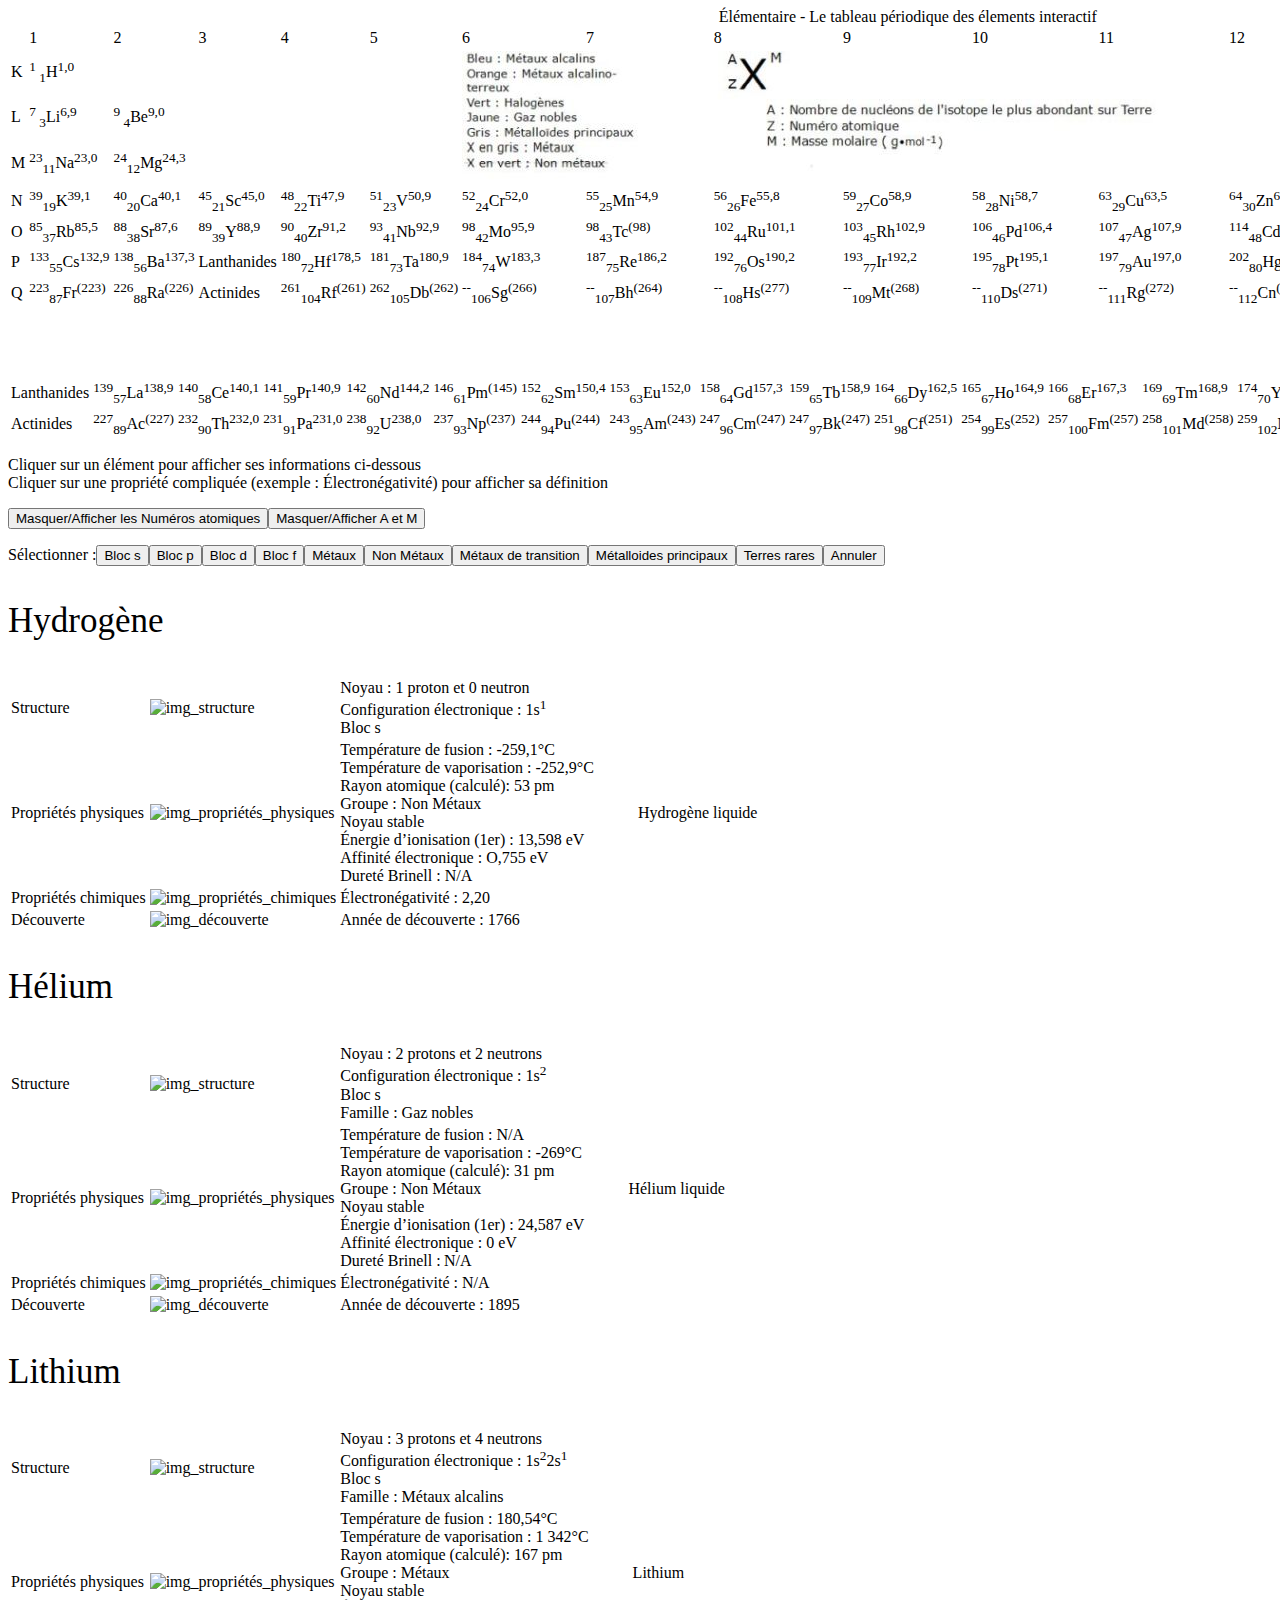
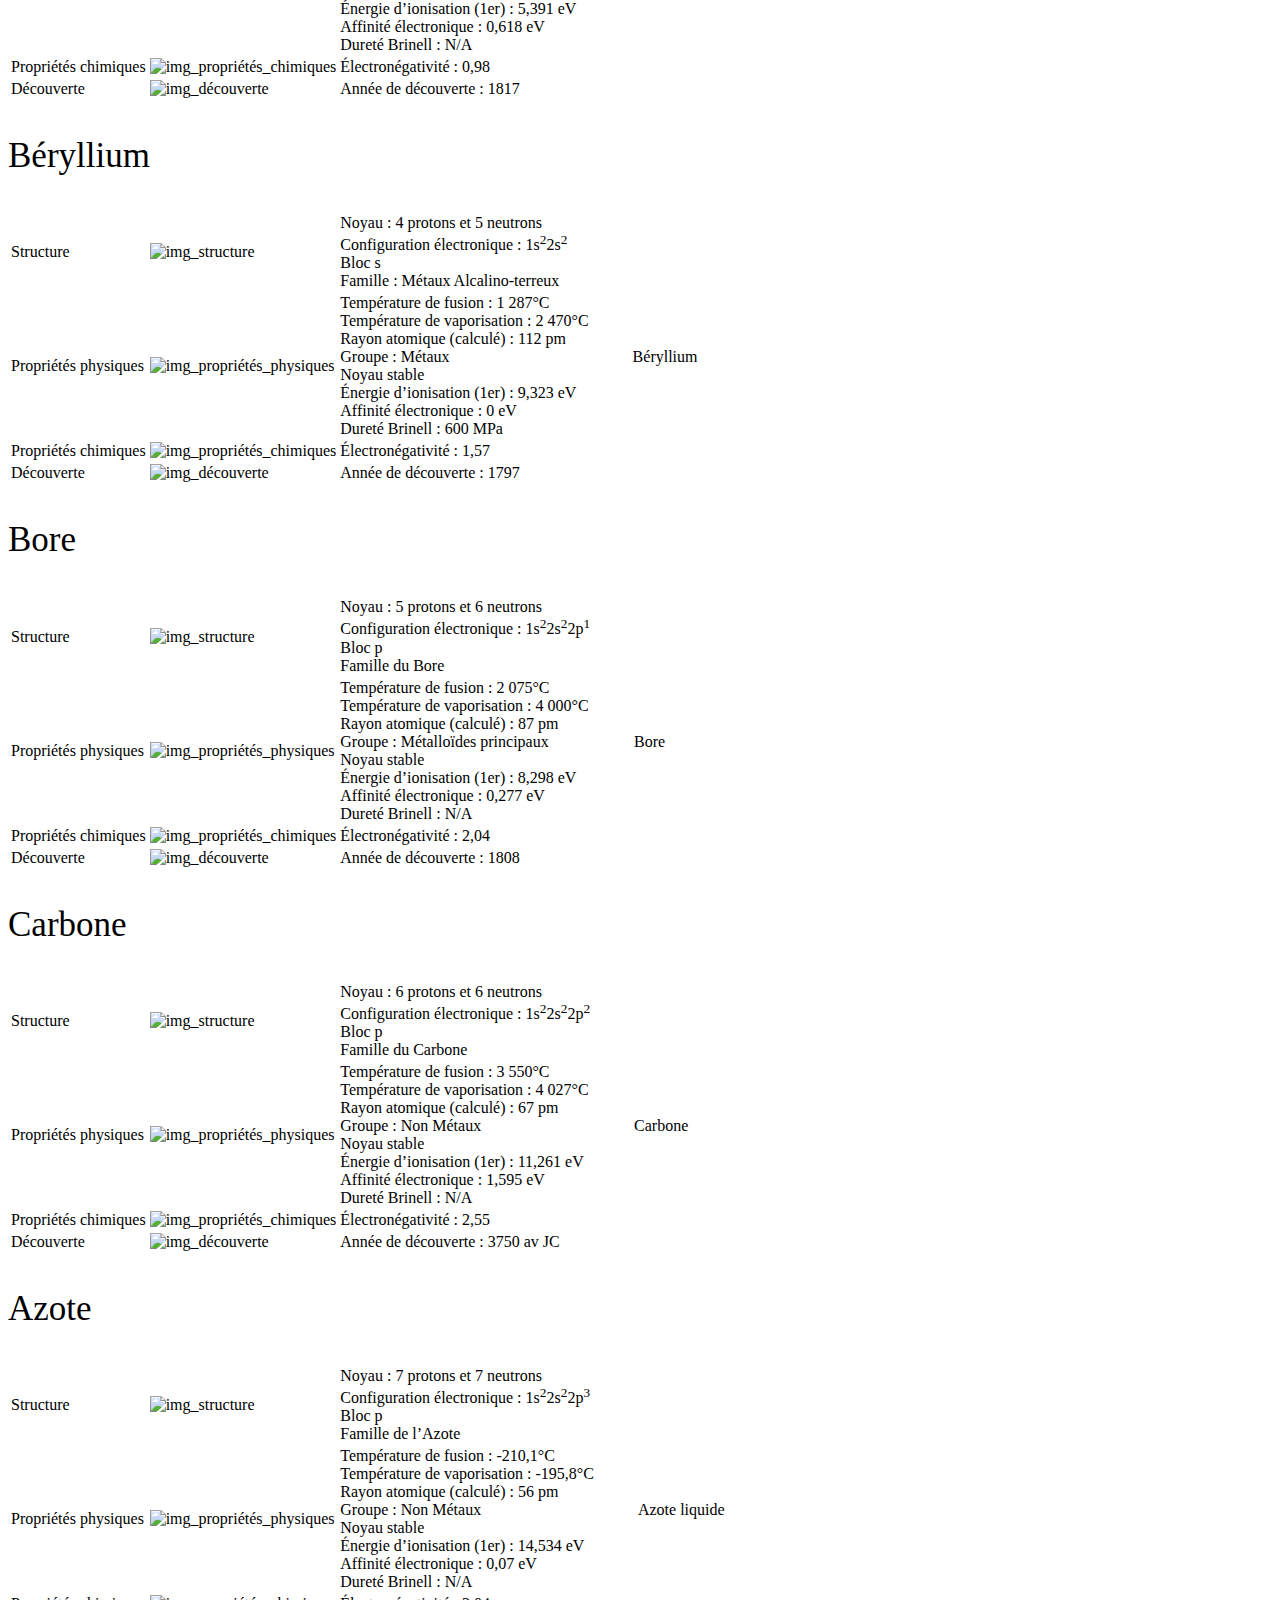
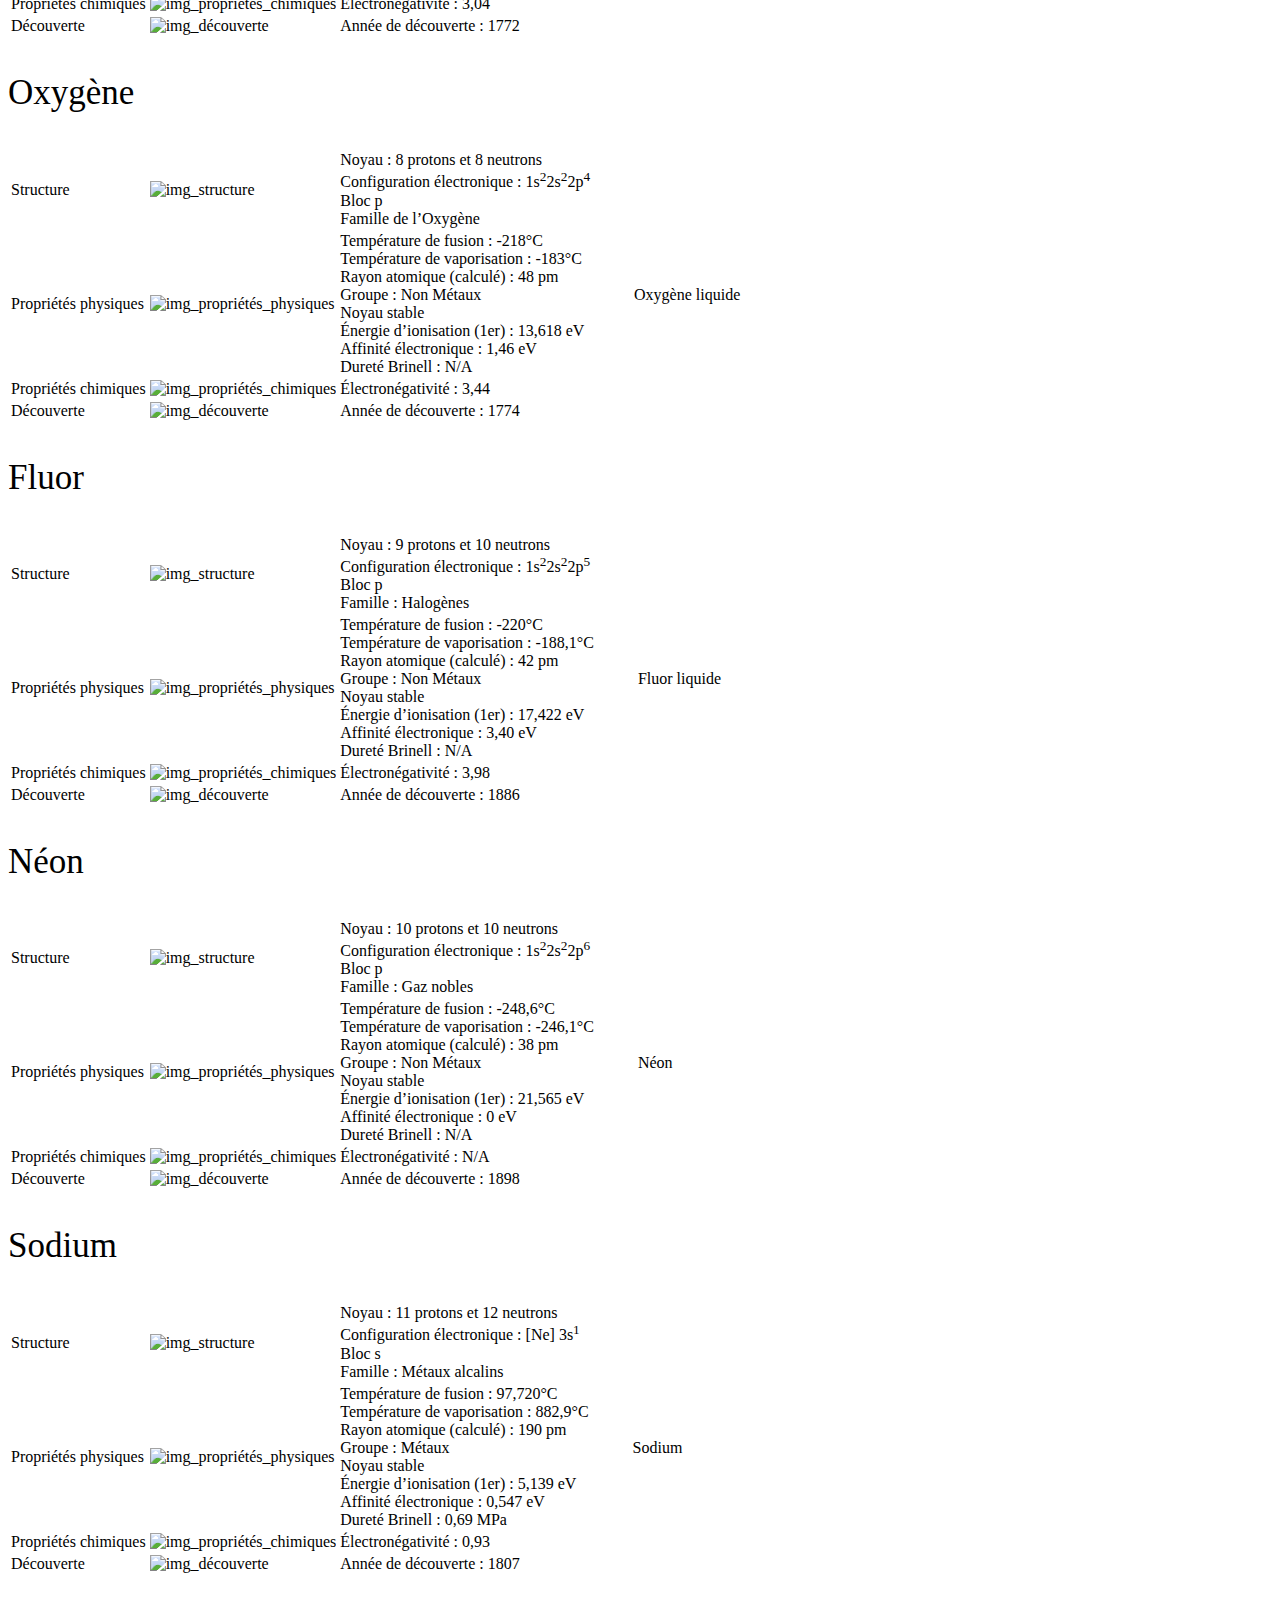
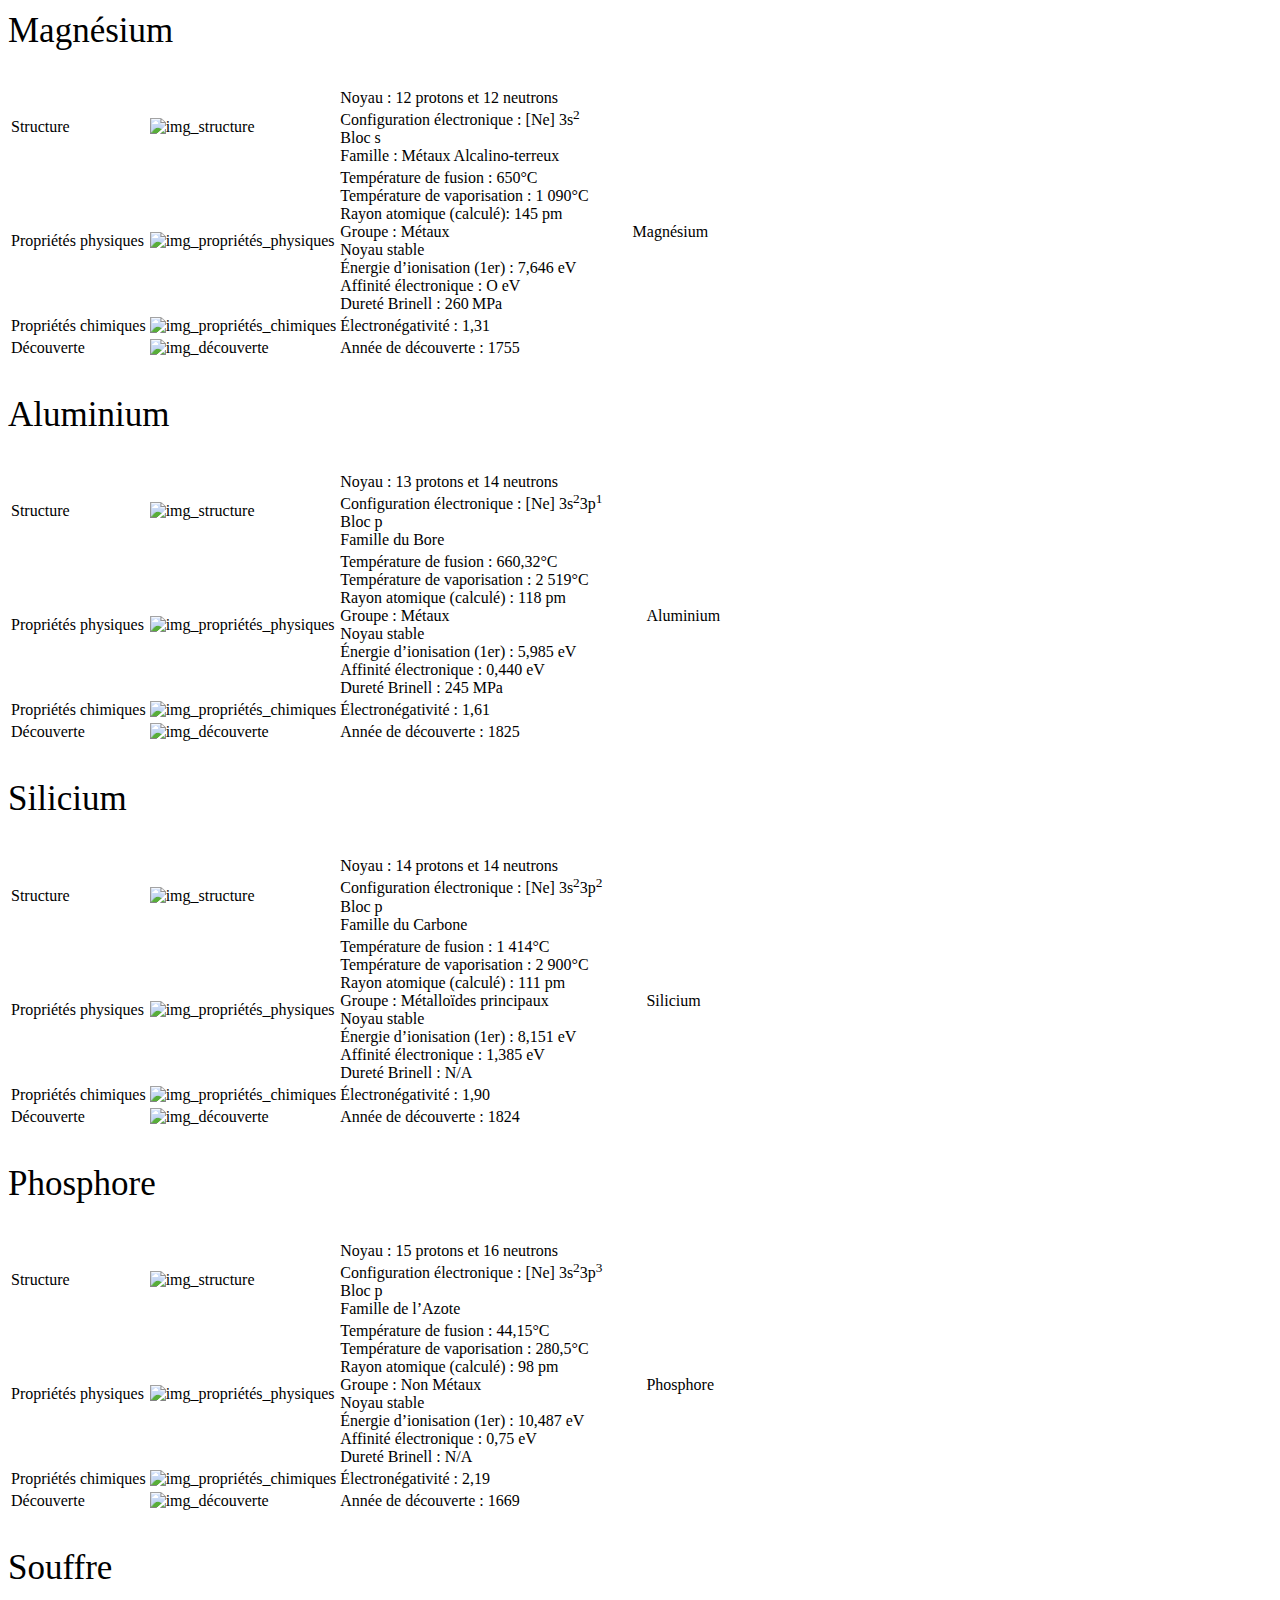
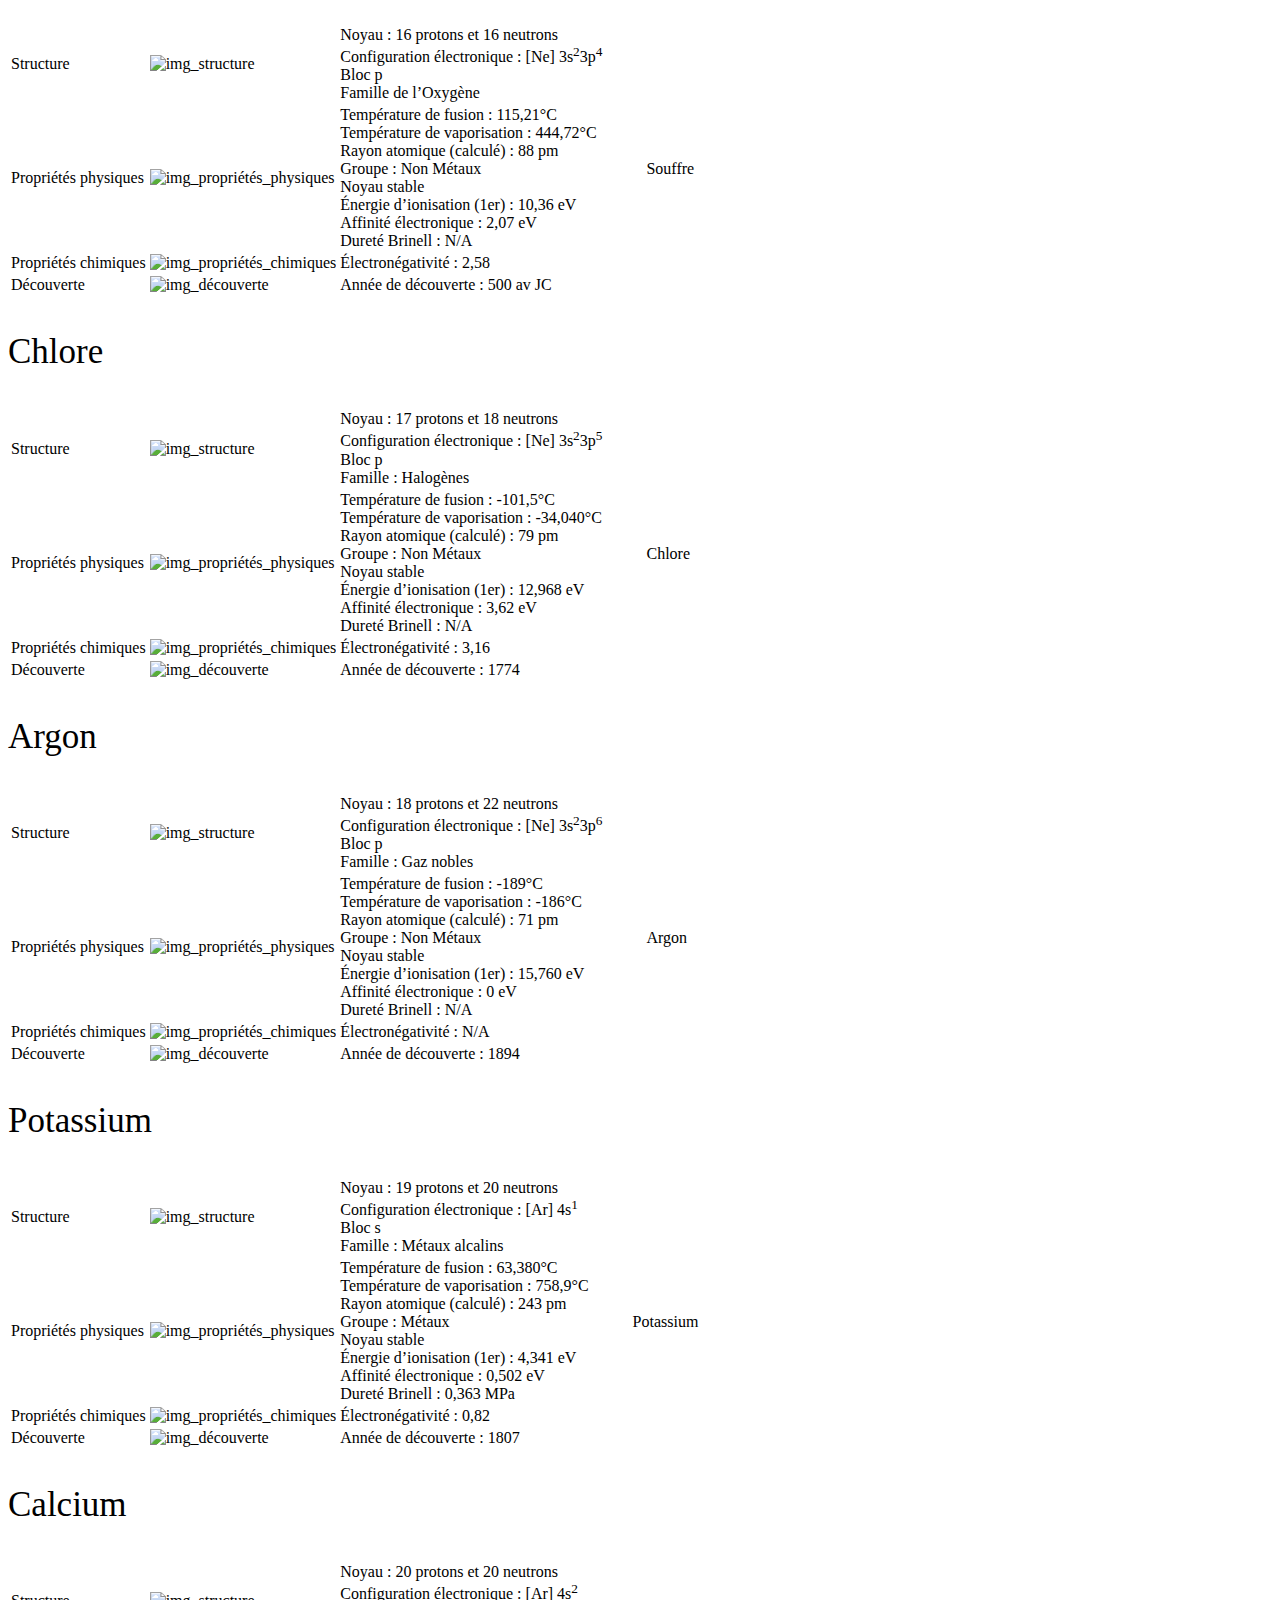
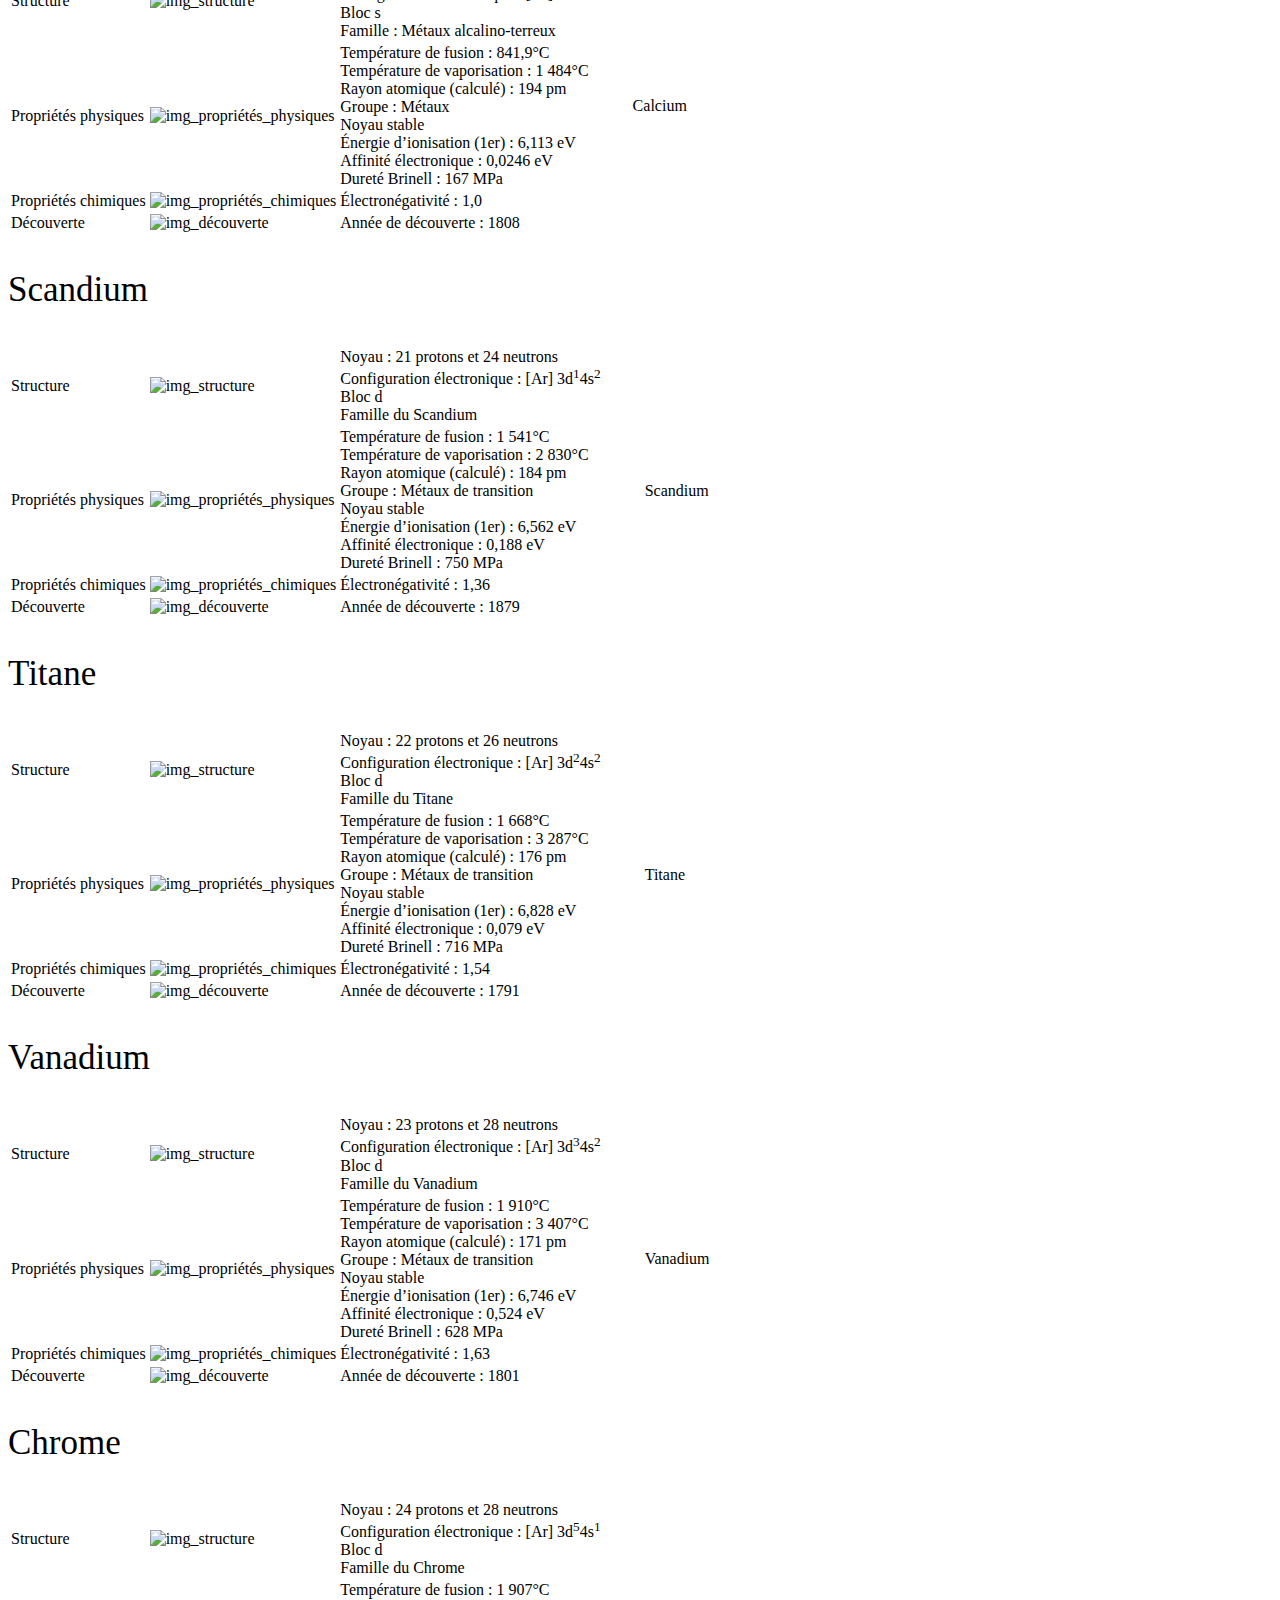
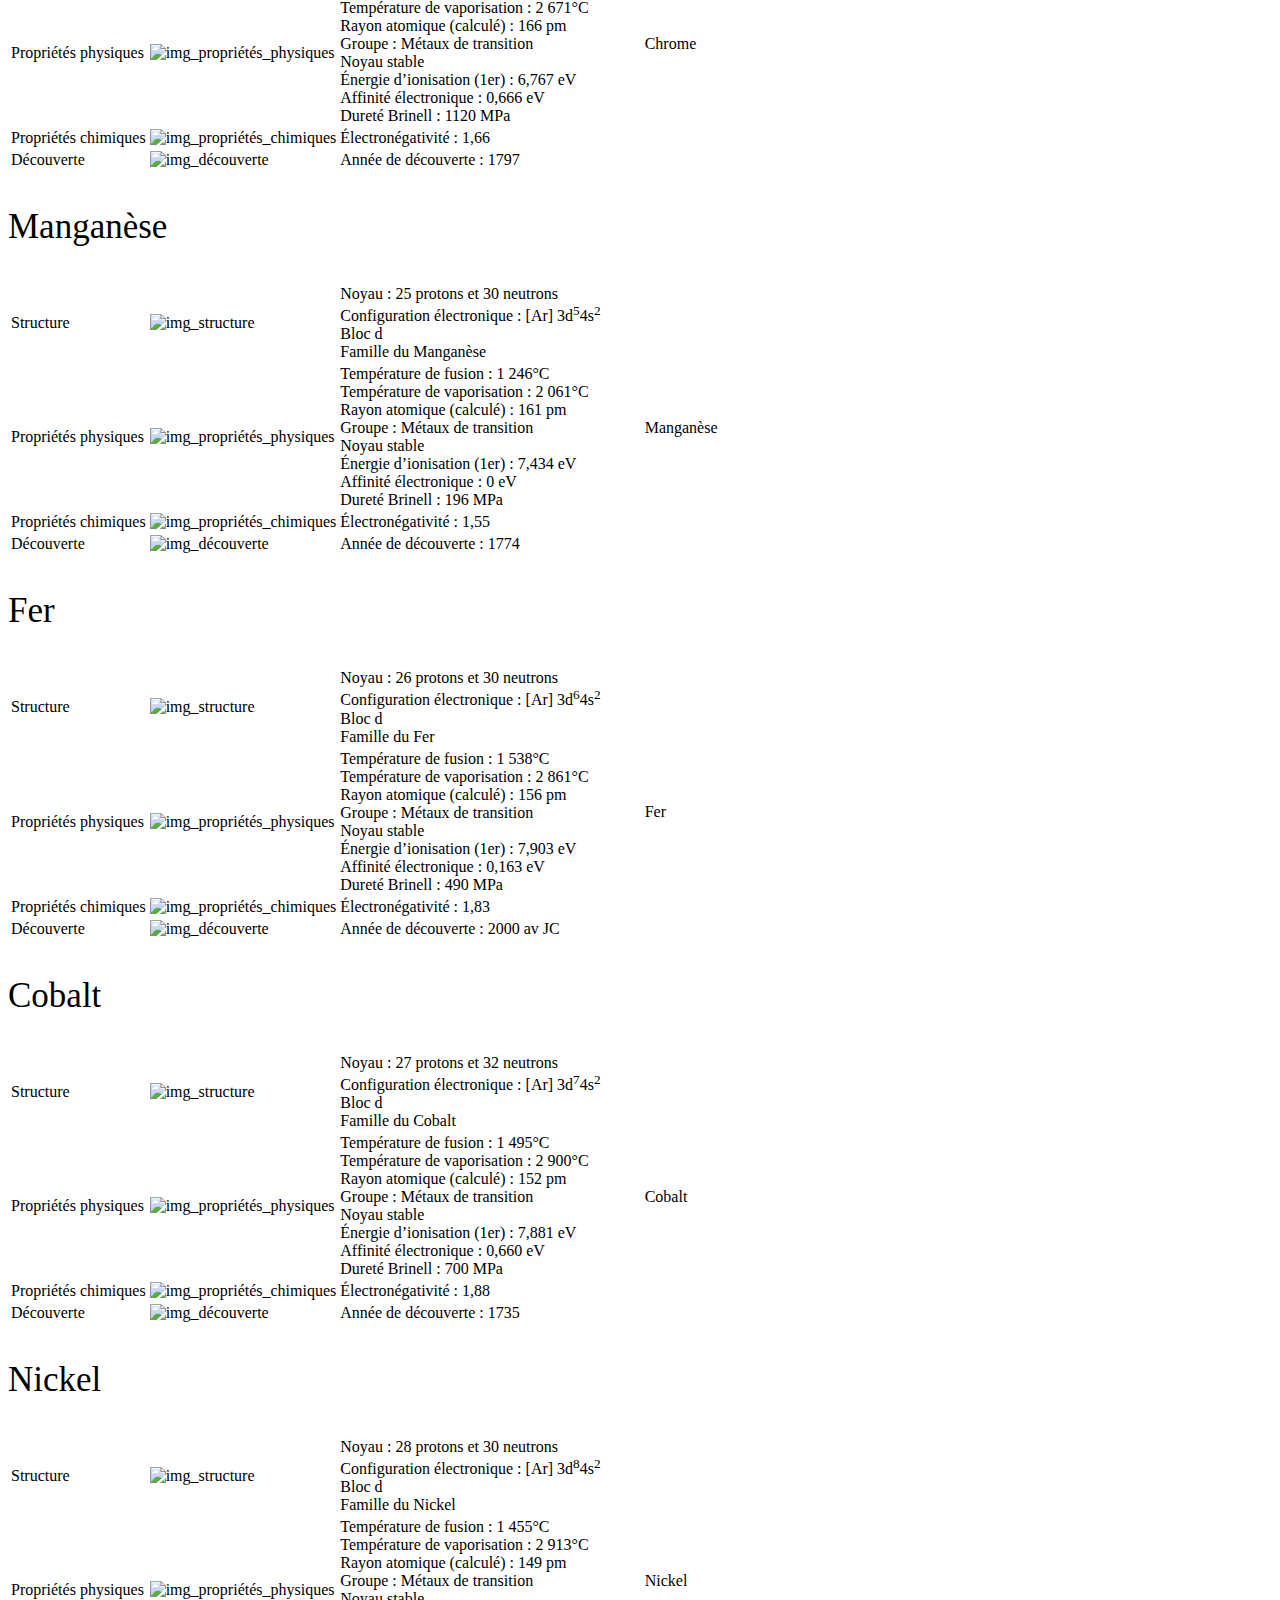
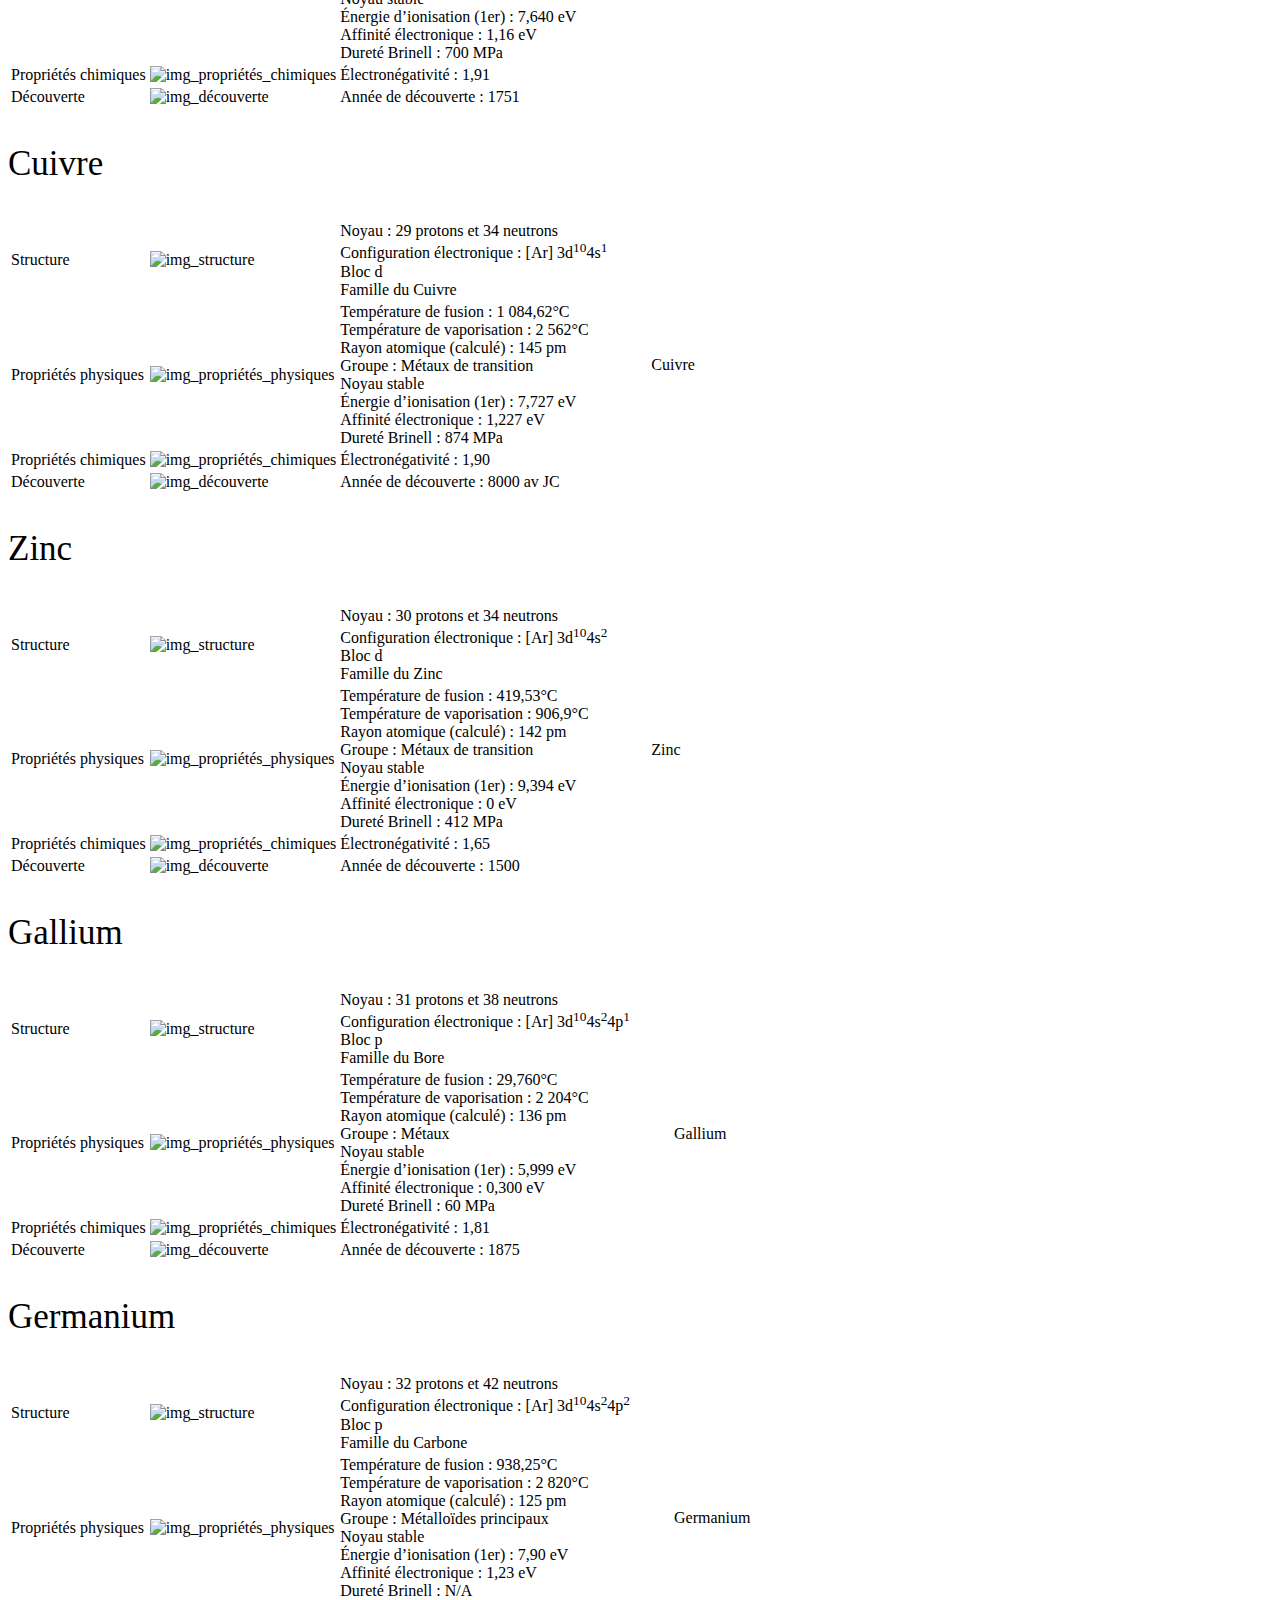
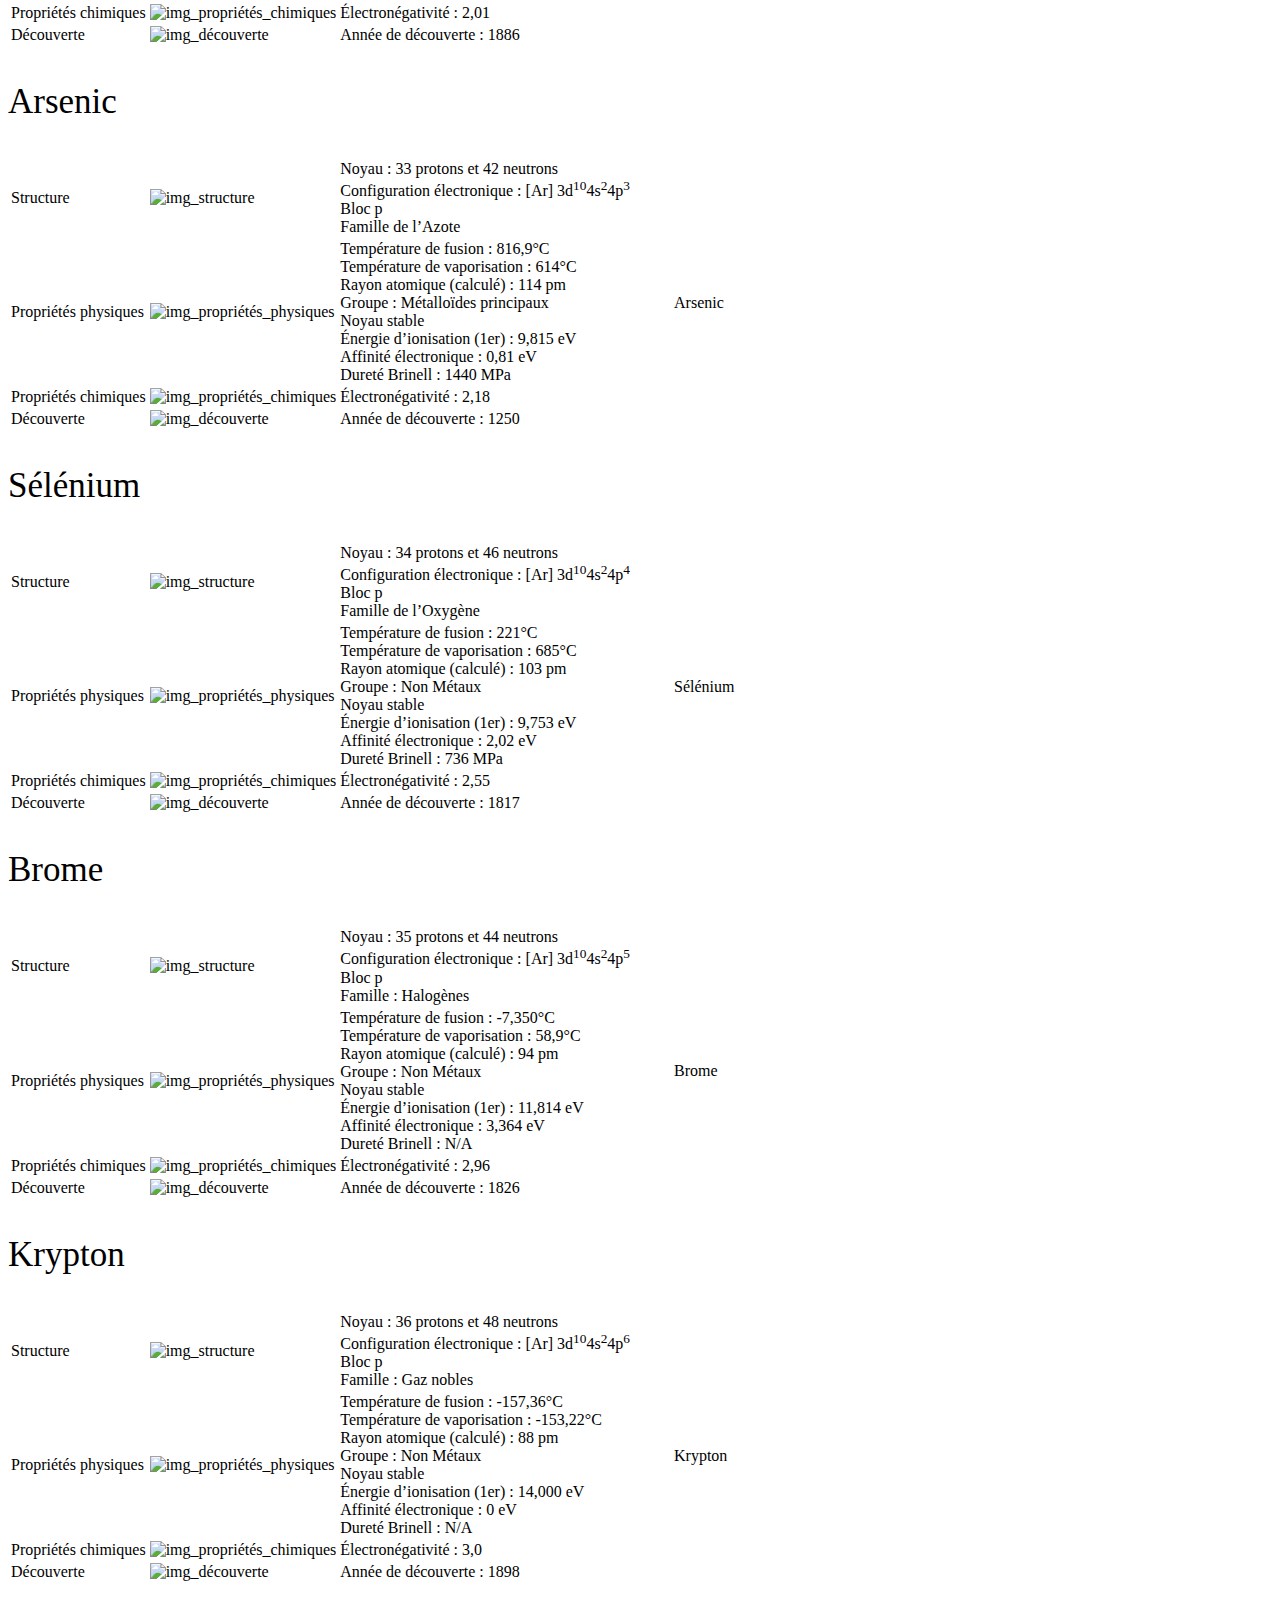
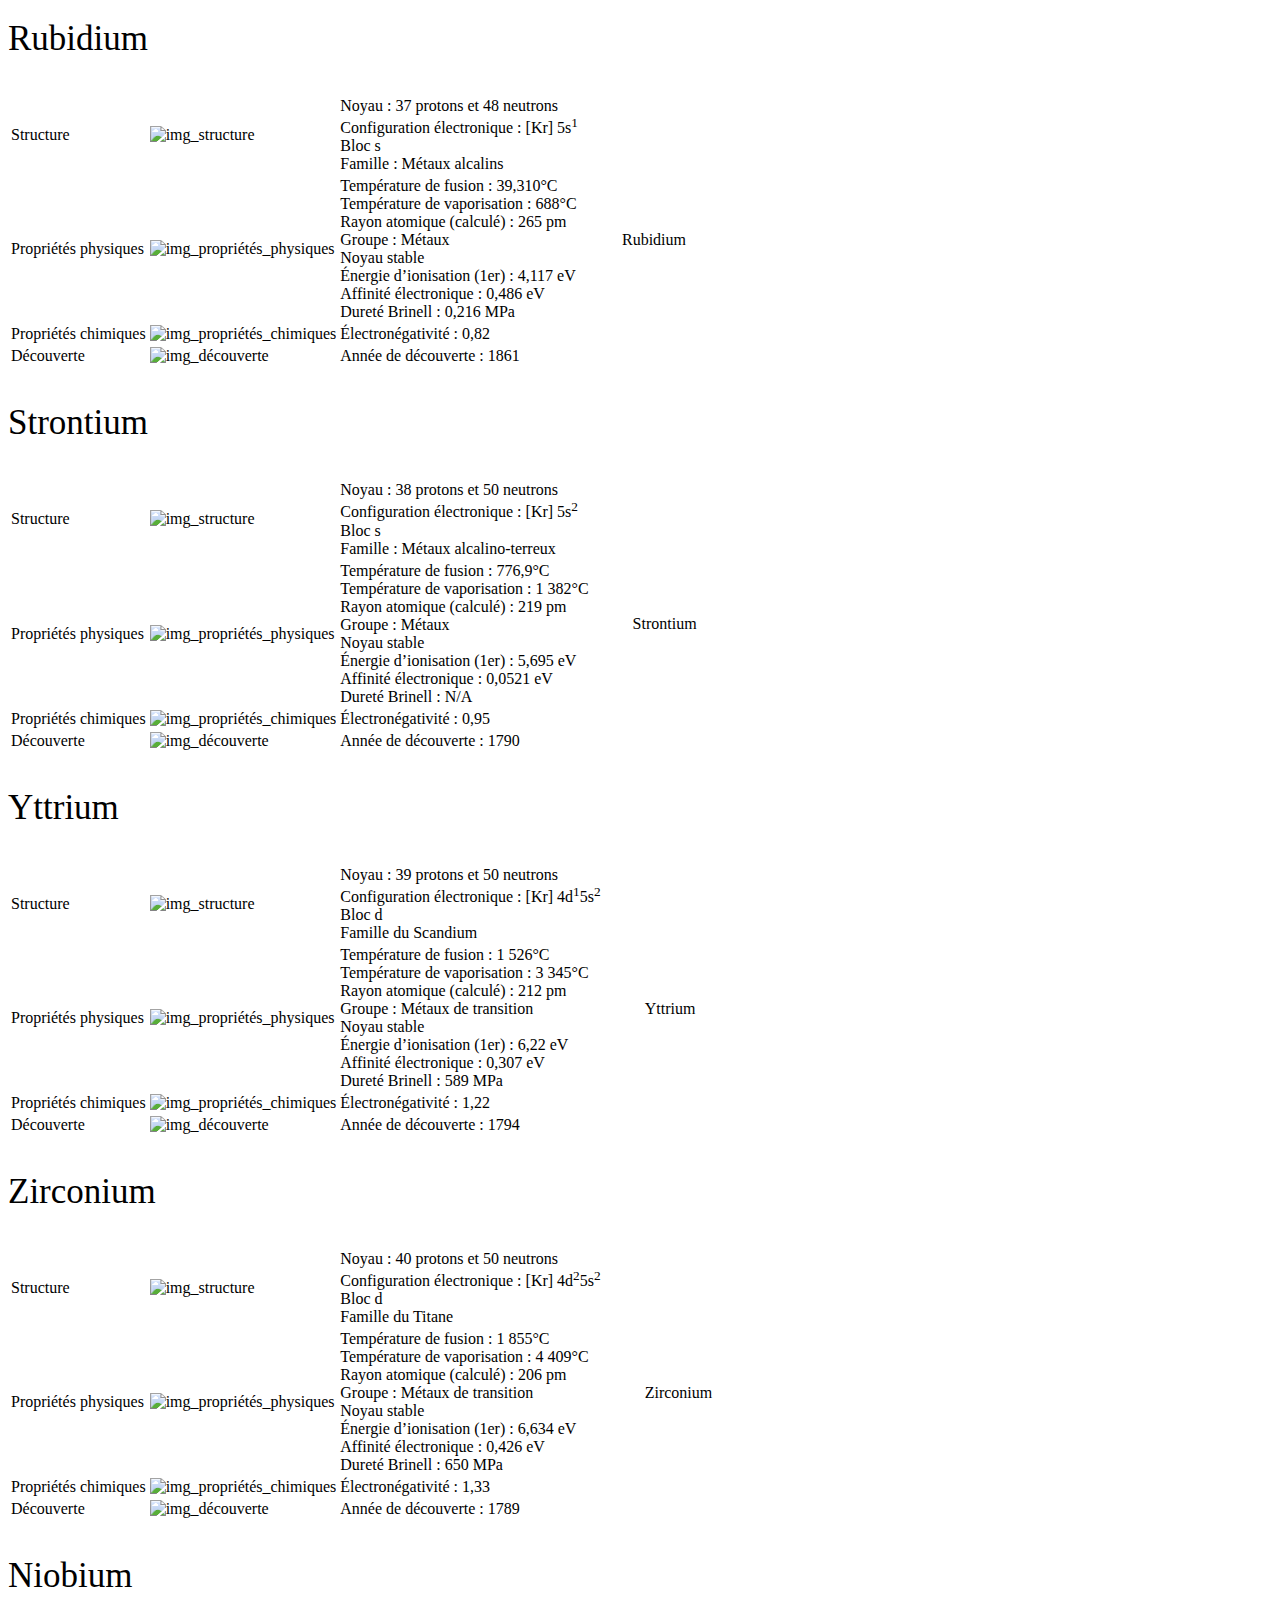
==== commit 4f7fdc46: "Add files via upload" ====
--- a/index.html
+++ b/index.html
@@ -199,588 +199,588 @@
         <div><button class="b b1" id="masquer1">Masquer/Afficher les Numéros atomiques</button><button class="b b2" id="masquer2">Masquer/Afficher A et M</button><p style="font-family: cursive;">Sélectionner :<button class="b b3" id="bs">Bloc s</button><button class="b b3" id="bp">Bloc p</button><button class="b b3" id="bd">Bloc d</button><button class="b b3" id="bf">Bloc f</button><button class="b b4" id="bm">Métaux</button><button class="b b4" id="bnm">Non Métaux</button><button class="b b4" id="bmt">Métaux de transition</button><button class="b b4" id="bm1">Métalloides principaux</button><button class="b b4" id="btr">Terres rares</button><button class="b b5" id="bcancel">Annuler</button></p></div>
         
         <div id="result1" class="divinfo"><p style="font-size: 35px;">Hydrogène</p><table class="infotr"><tbody>
-            <tr><td class="infotr">Structure</td><td class="infotr"><img src="./images/info/structure.jpg" alt="img_structure"></td><td class="infotr">Noyau : 1 proton et 0 neutron<br/>Configuration électronique : 1s<sup>1</sup><br/>Bloc s</span></td><td class="infotr" rowspan="4"><img class="imginfo" src="./images/elements/hydrogène_liquide.jpg" alt=""><figcaption class="figcapt">Hydrogène liquide</figcaption></td></tr>
+            <tr><td class="infotr">Structure</td><td class="infotr"><img src="./images/info/structure.jpg" alt="img_structure"></td><td class="infotr">Noyau : 1 proton et 0 neutron<br/>Configuration électronique : 1s<sup>1</sup><br/>Bloc s</td><td class="infotr" rowspan="4"><figure><img class="imginfo" src="./images/elements/hydrogène_liquide.jpg" alt=""><figcaption class="figcapt">Hydrogène liquide</figcaption></figure></td></tr>
             <tr><td class="infotr">Propriétés physiques</td><td class="infotr"><img src="./images/info/proprietes_physiques.jpg" alt="img_propriétés_physiques"></td><td class="infotr"><span class="tempfus">Température de fusion : -259,1°C</span><br/><span class="tempvap">Température de vaporisation : -252,9°C</span><br/><span class="rayon">Rayon atomique (calculé): 53 pm</span><br/>Groupe : Non Métaux<br/>Noyau stable<br/><span class="energion">Énergie d’ionisation (1er) : 13,598 eV</span><br/><span class="affelec">Affinité électronique : O,755 eV</span><br/><span class="db">Dureté Brinell : N/A</span></td></tr>
             <tr><td class="infotr">Propriétés chimiques</td><td class="infotr"><img src="./images/info/proprietes_chimiques.JPG" alt="img_propriétés_chimiques"></td><td class="infotr"><span class="elec">Électronégativité : 2,20</span></td></tr>
             <tr><td class="infotr">Découverte</td><td class="infotr"><img src="./images/info/decouverte.JPG" alt="img_découverte"></td><td class="infotr">Année de découverte : 1766</td></tr></tbody></table>
         </div>
 
         <div id="result2" class="divinfo"><p style="font-size: 35px;">Hélium</p><table class="infotr"><tbody>
-            <tr><td class="infotr">Structure</td><td class="infotr"><img src="./images/info/structure.jpg" alt="img_structure"></td><td class="infotr">Noyau : 2 protons et 2 neutrons<br/>Configuration électronique : 1s<sup>2</sup><br/>Bloc s<br/><span>Famille : Gaz nobles</span></td><td class="infotr" rowspan="4"><img class="imginfo" src="./images/elements/hélium_liquide.jpg" alt=""><figcaption class="figcapt">Hélium liquide</figcaption></td></tr>
+            <tr><td class="infotr">Structure</td><td class="infotr"><img src="./images/info/structure.jpg" alt="img_structure"></td><td class="infotr">Noyau : 2 protons et 2 neutrons<br/>Configuration électronique : 1s<sup>2</sup><br/>Bloc s<br/><span>Famille : Gaz nobles</span></td><td class="infotr" rowspan="4"><figure><img class="imginfo" src="./images/elements/hélium_liquide.jpg" alt=""><figcaption class="figcapt">Hélium liquide</figcaption></figure></td></tr>
             <tr><td class="infotr">Propriétés physiques</td><td class="infotr"><img src="./images/info/proprietes_physiques.jpg" alt="img_propriétés_physiques"></td><td class="infotr"><span class="tempfus">Température de fusion : N/A</span><br/><span class="tempvap">Température de vaporisation : -269°C</span><br/><span class="rayon">Rayon atomique (calculé): 31 pm</span><br/>Groupe : Non Métaux<br/>Noyau stable<br/><span class="energion">Énergie d’ionisation (1er) : 24,587 eV</span><br/><span class="affelec">Affinité électronique : 0 eV</span><br/><span class="db">Dureté Brinell : N/A</span></td></tr>
             <tr><td class="infotr">Propriétés chimiques</td><td class="infotr"><img src="./images/info/proprietes_chimiques.JPG" alt="img_propriétés_chimiques"></td><td class="infotr"><span class="elec">Électronégativité : N/A</span></td></tr>
             <tr><td class="infotr">Découverte</td><td class="infotr"><img src="./images/info/decouverte.JPG" alt="img_découverte"></td><td class="infotr">Année de découverte : 1895</td></tr></tbody></table>
         </div>
 
         <div id="result3" class="divinfo"><p style="font-size: 35px;">Lithium</p><table class="infotr"><tbody>
-            <tr><td class="infotr">Structure</td><td class="infotr"><img src="./images/info/structure.jpg" alt="img_structure"></td><td class="infotr">Noyau : 3 protons et 4 neutrons<br/>Configuration électronique : 1s<sup>2</sup>2s<sup>1</sup><br/>Bloc s<br/><span>Famille : Métaux alcalins</span></td><td class="infotr" rowspan="4"><img class="imginfo" src="./images/elements/lithium.jpg" alt=""><figcaption class="figcapt">Lithium</figcaption></td></tr>
+            <tr><td class="infotr">Structure</td><td class="infotr"><img src="./images/info/structure.jpg" alt="img_structure"></td><td class="infotr">Noyau : 3 protons et 4 neutrons<br/>Configuration électronique : 1s<sup>2</sup>2s<sup>1</sup><br/>Bloc s<br/><span>Famille : Métaux alcalins</span></td><td class="infotr" rowspan="4"><figure><img class="imginfo" src="./images/elements/lithium.jpg" alt=""><figcaption class="figcapt">Lithium</figcaption></figure></td></tr>
             <tr><td class="infotr">Propriétés physiques</td><td class="infotr"><img src="./images/info/proprietes_physiques.jpg" alt="img_propriétés_physiques"></td><td class="infotr"><span class="tempfus">Température de fusion : 180,54°C</span><br/><span class="tempvap">Température de vaporisation : 1 342°C</span><br/><span class="rayon">Rayon atomique (calculé): 167 pm</span><br/>Groupe : Métaux<br/>Noyau stable<br/><span class="energion">Énergie d’ionisation (1er) : 5,391 eV</span><br/><span class="affelec">Affinité électronique : 0,618 eV</span><br/><span class="db">Dureté Brinell : N/A</span></td></tr>
             <tr><td class="infotr">Propriétés chimiques</td><td class="infotr"><img src="./images/info/proprietes_chimiques.JPG" alt="img_propriétés_chimiques"></td><td class="infotr"><span class="elec">Électronégativité : 0,98</span></td></tr>
             <tr><td class="infotr">Découverte</td><td class="infotr"><img src="./images/info/decouverte.JPG" alt="img_découverte"></td><td class="infotr">Année de découverte : 1817</td></tr></tbody></table>
         </div>
 
         <div id="result4" class="divinfo"><p style="font-size: 35px;">Béryllium</p><table class="infotr"><tbody>
-            <tr><td class="infotr">Structure</td><td class="infotr"><img src="./images/info/structure.jpg" alt="img_structure"></td><td class="infotr">Noyau : 4 protons et 5 neutrons<br/>Configuration électronique : 1s<sup>2</sup>2s<sup>2</sup><br/>Bloc s<br/><span>Famille : Métaux Alcalino-terreux</span></td><td class="infotr" rowspan="4"><img class="imginfo" src="./images/elements/béryllium.jpg" alt=""><figcaption class="figcapt">Béryllium</figcaption></td></tr>
+            <tr><td class="infotr">Structure</td><td class="infotr"><img src="./images/info/structure.jpg" alt="img_structure"></td><td class="infotr">Noyau : 4 protons et 5 neutrons<br/>Configuration électronique : 1s<sup>2</sup>2s<sup>2</sup><br/>Bloc s<br/><span>Famille : Métaux Alcalino-terreux</span></td><td class="infotr" rowspan="4"><figure><img class="imginfo" src="./images/elements/béryllium.jpg" alt=""><figcaption class="figcapt">Béryllium</figcaption></figure></td></tr>
             <tr><td class="infotr">Propriétés physiques</td><td class="infotr"><img src="./images/info/proprietes_physiques.jpg" alt="img_propriétés_physiques"></td><td class="infotr"><span class="tempfus">Température de fusion : 1 287°C</span><br/><span class="tempvap">Température de vaporisation : 2 470°C</span><br/><span class="rayon">Rayon atomique (calculé) : 112 pm</span><br/>Groupe : Métaux<br/>Noyau stable<br/><span class="energion">Énergie d’ionisation (1er) : 9,323 eV</span><br/><span class="affelec">Affinité électronique : 0 eV</span><br/><span class="db">Dureté Brinell : 600 MPa</span></td></tr>
             <tr><td class="infotr">Propriétés chimiques</td><td class="infotr"><img src="./images/info/proprietes_chimiques.JPG" alt="img_propriétés_chimiques"></td><td class="infotr"><span class="elec">Électronégativité : 1,57</span></td></tr>
             <tr><td class="infotr">Découverte</td><td class="infotr"><img src="./images/info/decouverte.JPG" alt="img_découverte"></td><td class="infotr">Année de découverte : 1797</td></tr></tbody></table>
         </div>
         
         <div id="result5" class="divinfo"><p style="font-size: 35px;">Bore</p><table class="infotr"><tbody>
-            <tr><td class="infotr">Structure</td><td class="infotr"><img src="./images/info/structure.jpg" alt="img_structure"></td><td class="infotr">Noyau : 5 protons et 6 neutrons<br/>Configuration électronique : 1s<sup>2</sup>2s<sup>2</sup>2p<sup>1</sup><br/>Bloc p<br/><span>Famille du Bore</span></td><td class="infotr" rowspan="4"><img class="imginfo" src="./images/elements/bore.jpg" alt=""><figcaption class="figcapt">Bore</figcaption></td></tr>
+            <tr><td class="infotr">Structure</td><td class="infotr"><img src="./images/info/structure.jpg" alt="img_structure"></td><td class="infotr">Noyau : 5 protons et 6 neutrons<br/>Configuration électronique : 1s<sup>2</sup>2s<sup>2</sup>2p<sup>1</sup><br/>Bloc p<br/><span>Famille du Bore</span></td><td class="infotr" rowspan="4"><figure><img class="imginfo" src="./images/elements/bore.jpg" alt=""><figcaption class="figcapt">Bore</figcaption></figure></td></tr>
             <tr><td class="infotr">Propriétés physiques</td><td class="infotr"><img src="./images/info/proprietes_physiques.jpg" alt="img_propriétés_physiques"></td><td class="infotr"><span class="tempfus">Température de fusion : 2 075°C</span><br/><span class="tempvap">Température de vaporisation : 4 000°C</span><br/><span class="rayon">Rayon atomique (calculé) : 87 pm</span><br/>Groupe : Métalloïdes principaux<br/>Noyau stable<br/><span class="energion">Énergie d’ionisation (1er) : 8,298 eV</span><br/><span class="affelec">Affinité électronique : 0,277 eV</span><br/><span class="db">Dureté Brinell : N/A</span></td></tr>
             <tr><td class="infotr">Propriétés chimiques</td><td class="infotr"><img src="./images/info/proprietes_chimiques.JPG" alt="img_propriétés_chimiques"></td><td class="infotr"><span class="elec">Électronégativité : 2,04</span></td></tr>
             <tr><td class="infotr">Découverte</td><td class="infotr"><img src="./images/info/decouverte.JPG" alt="img_découverte"></td><td class="infotr">Année de découverte : 1808</td></tr></tbody></table>
         </div>
         
         <div id="result6" class="divinfo"><p style="font-size: 35px;">Carbone</p><table class="infotr"><tbody>
-            <tr><td class="infotr">Structure</td><td class="infotr"><img src="./images/info/structure.jpg" alt="img_structure"></td><td class="infotr">Noyau : 6 protons et 6 neutrons<br/>Configuration électronique : 1s<sup>2</sup>2s<sup>2</sup>2p<sup>2</sup><br/>Bloc p<br/><span>Famille du Carbone</span></td><td class="infotr" rowspan="4"><img class="imginfo" src="./images/elements/carbone.jpg" alt=""><figcaption class="figcapt">Carbone</figcaption></td></tr>
+            <tr><td class="infotr">Structure</td><td class="infotr"><img src="./images/info/structure.jpg" alt="img_structure"></td><td class="infotr">Noyau : 6 protons et 6 neutrons<br/>Configuration électronique : 1s<sup>2</sup>2s<sup>2</sup>2p<sup>2</sup><br/>Bloc p<br/><span>Famille du Carbone</span></td><td class="infotr" rowspan="4"><figure><img class="imginfo" src="./images/elements/carbone.jpg" alt=""><figcaption class="figcapt">Carbone</figcaption></figure></td></tr>
             <tr><td class="infotr">Propriétés physiques</td><td class="infotr"><img src="./images/info/proprietes_physiques.jpg" alt="img_propriétés_physiques"></td><td class="infotr"><span class="tempfus">Température de fusion : 3 550°C</span><br/><span class="tempvap">Température de vaporisation : 4 027°C</span><br/><span class="rayon">Rayon atomique (calculé) : 67 pm</span><br/>Groupe : Non Métaux<br/>Noyau stable<br/><span class="energion">Énergie d’ionisation (1er) : 11,261 eV</span><br/><span class="affelec">Affinité électronique : 1,595 eV</span><br/><span class="db">Dureté Brinell : N/A</span></td></tr>
             <tr><td class="infotr">Propriétés chimiques</td><td class="infotr"><img src="./images/info/proprietes_chimiques.JPG" alt="img_propriétés_chimiques"></td><td class="infotr"><span class="elec">Électronégativité : 2,55</span></td></tr>
             <tr><td class="infotr">Découverte</td><td class="infotr"><img src="./images/info/decouverte.JPG" alt="img_découverte"></td><td class="infotr">Année de découverte : 3750 av JC</td></tr></tbody></table>
         </div>
         
         <div id="result7" class="divinfo"><p style="font-size: 35px;">Azote</p><table class="infotr"><tbody>
-            <tr><td class="infotr">Structure</td><td class="infotr"><img src="./images/info/structure.jpg" alt="img_structure"></td><td class="infotr">Noyau : 7 protons et 7 neutrons<br/>Configuration électronique : 1s<sup>2</sup>2s<sup>2</sup>2p<sup>3</sup><br/>Bloc p<br/><span>Famille de l’Azote</span></td><td class="infotr" rowspan="4"><img class="imginfo" src="./images/elements/azote_liquide.jpg" alt=""><figcaption class="figcapt">Azote liquide</figcaption></td></tr>
+            <tr><td class="infotr">Structure</td><td class="infotr"><img src="./images/info/structure.jpg" alt="img_structure"></td><td class="infotr">Noyau : 7 protons et 7 neutrons<br/>Configuration électronique : 1s<sup>2</sup>2s<sup>2</sup>2p<sup>3</sup><br/>Bloc p<br/><span>Famille de l’Azote</span></td><td class="infotr" rowspan="4"><figure><img class="imginfo" src="./images/elements/azote_liquide.jpg" alt=""><figcaption class="figcapt">Azote liquide</figcaption></figure></td></tr>
             <tr><td class="infotr">Propriétés physiques</td><td class="infotr"><img src="./images/info/proprietes_physiques.jpg" alt="img_propriétés_physiques"></td><td class="infotr"><span class="tempfus">Température de fusion : -210,1°C</span><br/><span class="tempvap">Température de vaporisation : -195,8°C</span><br/><span class="rayon">Rayon atomique (calculé) : 56 pm</span><br/>Groupe : Non Métaux<br/>Noyau stable<br/><span class="energion">Énergie d’ionisation (1er) : 14,534 eV</span><br/><span class="affelec">Affinité électronique : 0,07 eV</span><br/><span class="db">Dureté Brinell : N/A</span></td></tr>
             <tr><td class="infotr">Propriétés chimiques</td><td class="infotr"><img src="./images/info/proprietes_chimiques.JPG" alt="img_propriétés_chimiques"></td><td class="infotr"><span class="elec">Électronégativité : 3,04</span></td></tr>
             <tr><td class="infotr">Découverte</td><td class="infotr"><img src="./images/info/decouverte.JPG" alt="img_découverte"></td><td class="infotr">Année de découverte : 1772</td></tr></tbody></table>
         </div>
         
         <div id="result8" class="divinfo"><p style="font-size: 35px;">Oxygène</p><table class="infotr"><tbody>
-            <tr><td class="infotr">Structure</td><td class="infotr"><img src="./images/info/structure.jpg" alt="img_structure"></td><td class="infotr">Noyau : 8 protons et 8 neutrons<br/>Configuration électronique : 1s<sup>2</sup>2s<sup>2</sup>2p<sup>4</sup><br/>Bloc p<br/><span>Famille de l’Oxygène</span></td><td class="infotr" rowspan="4"><img class="imginfo" src="./images/elements/oxygène_liquide.jpg" alt=""><figcaption class="figcapt">Oxygène liquide</figcaption></td></tr>
+            <tr><td class="infotr">Structure</td><td class="infotr"><img src="./images/info/structure.jpg" alt="img_structure"></td><td class="infotr">Noyau : 8 protons et 8 neutrons<br/>Configuration électronique : 1s<sup>2</sup>2s<sup>2</sup>2p<sup>4</sup><br/>Bloc p<br/><span>Famille de l’Oxygène</span></td><td class="infotr" rowspan="4"><figure><img class="imginfo" src="./images/elements/oxygène_liquide.jpg" alt=""><figcaption class="figcapt">Oxygène liquide</figcaption></figure></td></tr>
             <tr><td class="infotr">Propriétés physiques</td><td class="infotr"><img src="./images/info/proprietes_physiques.jpg" alt="img_propriétés_physiques"></td><td class="infotr"><span class="tempfus">Température de fusion : -218°C</span><br/><span class="tempvap">Température de vaporisation : -183°C</span><br/><span class="rayon">Rayon atomique (calculé) : 48 pm</span><br/>Groupe : Non Métaux<br/>Noyau stable<br/><span class="energion">Énergie d’ionisation (1er) : 13,618 eV</span><br/><span class="affelec">Affinité électronique : 1,46 eV</span><br/><span class="db">Dureté Brinell : N/A</span></td></tr>
             <tr><td class="infotr">Propriétés chimiques</td><td class="infotr"><img src="./images/info/proprietes_chimiques.JPG" alt="img_propriétés_chimiques"></td><td class="infotr"><span class="elec">Électronégativité : 3,44</span></td></tr>
             <tr><td class="infotr">Découverte</td><td class="infotr"><img src="./images/info/decouverte.JPG" alt="img_découverte"></td><td class="infotr">Année de découverte : 1774</td></tr></tbody></table>
         </div>
         
         <div id="result9" class="divinfo"><p style="font-size: 35px;">Fluor</p><table class="infotr"><tbody>
-            <tr><td class="infotr">Structure</td><td class="infotr"><img src="./images/info/structure.jpg" alt="img_structure"></td><td class="infotr">Noyau : 9 protons et 10 neutrons<br/>Configuration électronique : 1s<sup>2</sup>2s<sup>2</sup>2p<sup>5</sup><br/>Bloc p<br/><span>Famille : Halogènes</span></td><td class="infotr" rowspan="4"><img class="imginfo" src="./images/elements/fluor_liquide.jpg" alt=""><figcaption class="figcapt">Fluor liquide</figcaption></td></tr>
+            <tr><td class="infotr">Structure</td><td class="infotr"><img src="./images/info/structure.jpg" alt="img_structure"></td><td class="infotr">Noyau : 9 protons et 10 neutrons<br/>Configuration électronique : 1s<sup>2</sup>2s<sup>2</sup>2p<sup>5</sup><br/>Bloc p<br/><span>Famille : Halogènes</span></td><td class="infotr" rowspan="4"><figure><img class="imginfo" src="./images/elements/fluor_liquide.jpg" alt=""><figcaption class="figcapt">Fluor liquide</figcaption></figure></td></tr>
             <tr><td class="infotr">Propriétés physiques</td><td class="infotr"><img src="./images/info/proprietes_physiques.jpg" alt="img_propriétés_physiques"></td><td class="infotr"><span class="tempfus">Température de fusion : -220°C</span><br/><span class="tempvap">Température de vaporisation : -188,1°C</span><br/><span class="rayon">Rayon atomique (calculé) : 42 pm</span><br/>Groupe : Non Métaux<br/>Noyau stable<br/><span class="energion">Énergie d’ionisation (1er) : 17,422 eV</span><br/><span class="affelec">Affinité électronique : 3,40 eV</span><br/><span class="db">Dureté Brinell : N/A</span></td></tr>
             <tr><td class="infotr">Propriétés chimiques</td><td class="infotr"><img src="./images/info/proprietes_chimiques.JPG" alt="img_propriétés_chimiques"></td><td class="infotr"><span class="elec">Électronégativité : 3,98</span></td></tr>
             <tr><td class="infotr">Découverte</td><td class="infotr"><img src="./images/info/decouverte.JPG" alt="img_découverte"></td><td class="infotr">Année de découverte : 1886</td></tr></tbody></table>
         </div>
         
         <div id="result10" class="divinfo"><p style="font-size: 35px;">Néon</p><table class="infotr"><tbody>
-            <tr><td class="infotr">Structure</td><td class="infotr"><img src="./images/info/structure.jpg" alt="img_structure"></td><td class="infotr">Noyau : 10 protons et 10 neutrons<br/>Configuration électronique : 1s<sup>2</sup>2s<sup>2</sup>2p<sup>6</sup><br/>Bloc p<br/><span>Famille : Gaz nobles</span></td><td class="infotr" rowspan="4"><img class="imginfo" src="./images/elements/néon.jpg" alt=""><figcaption class="figcapt">Néon</figcaption></td></tr>
+            <tr><td class="infotr">Structure</td><td class="infotr"><img src="./images/info/structure.jpg" alt="img_structure"></td><td class="infotr">Noyau : 10 protons et 10 neutrons<br/>Configuration électronique : 1s<sup>2</sup>2s<sup>2</sup>2p<sup>6</sup><br/>Bloc p<br/><span>Famille : Gaz nobles</span></td><td class="infotr" rowspan="4"><figure><img class="imginfo" src="./images/elements/néon.jpg" alt=""><figcaption class="figcapt">Néon</figcaption></figure></td></tr>
             <tr><td class="infotr">Propriétés physiques</td><td class="infotr"><img src="./images/info/proprietes_physiques.jpg" alt="img_propriétés_physiques"></td><td class="infotr"><span class="tempfus">Température de fusion : -248,6°C</span><br/><span class="tempvap">Température de vaporisation : -246,1°C</span><br/><span class="rayon">Rayon atomique (calculé) : 38 pm</span><br/>Groupe : Non Métaux<br/>Noyau stable<br/><span class="energion">Énergie d’ionisation (1er) : 21,565 eV</span><br/><span class="affelec">Affinité électronique : 0 eV</span><br/><span class="db">Dureté Brinell : N/A</span></td></tr>
             <tr><td class="infotr">Propriétés chimiques</td><td class="infotr"><img src="./images/info/proprietes_chimiques.JPG" alt="img_propriétés_chimiques"></td><td class="infotr"><span class="elec">Électronégativité : N/A</span></td></tr>
             <tr><td class="infotr">Découverte</td><td class="infotr"><img src="./images/info/decouverte.JPG" alt="img_découverte"></td><td class="infotr">Année de découverte : 1898</td></tr></tbody></table>
         </div>
         
         <div id="result11" class="divinfo"><p style="font-size: 35px;">Sodium</p><table class="infotr"><tbody>
-            <tr><td class="infotr">Structure</td><td class="infotr"><img src="./images/info/structure.jpg" alt="img_structure"></td><td class="infotr">Noyau : 11 protons et 12 neutrons<br/>Configuration électronique : [Ne] 3s<sup>1</sup><br/>Bloc s<br/><span>Famille : Métaux alcalins</span></td><td class="infotr" rowspan="4"><img class="imginfo" src="./images/elements/sodium.jpg" alt=""><figcaption class="figcapt">Sodium</figcaption></td></tr>
+            <tr><td class="infotr">Structure</td><td class="infotr"><img src="./images/info/structure.jpg" alt="img_structure"></td><td class="infotr">Noyau : 11 protons et 12 neutrons<br/>Configuration électronique : [Ne] 3s<sup>1</sup><br/>Bloc s<br/><span>Famille : Métaux alcalins</span></td><td class="infotr" rowspan="4"><figure><img class="imginfo" src="./images/elements/sodium.jpg" alt=""><figcaption class="figcapt">Sodium</figcaption></figure></td></tr>
             <tr><td class="infotr">Propriétés physiques</td><td class="infotr"><img src="./images/info/proprietes_physiques.jpg" alt="img_propriétés_physiques"></td><td class="infotr"><span class="tempfus">Température de fusion : 97,720°C</span><br/><span class="tempvap">Température de vaporisation : 882,9°C</span><br/><span class="rayon">Rayon atomique (calculé) : 190 pm</span><br/>Groupe : Métaux<br/>Noyau stable<br/><span class="energion">Énergie d’ionisation (1er) : 5,139 eV</span><br/><span class="affelec">Affinité électronique : 0,547 eV</span><br/><span class="db">Dureté Brinell : 0,69 MPa</span></td></tr>
             <tr><td class="infotr">Propriétés chimiques</td><td class="infotr"><img src="./images/info/proprietes_chimiques.JPG" alt="img_propriétés_chimiques"></td><td class="infotr"><span class="elec">Électronégativité : 0,93</span></td></tr>
             <tr><td class="infotr">Découverte</td><td class="infotr"><img src="./images/info/decouverte.JPG" alt="img_découverte"></td><td class="infotr">Année de découverte : 1807</td></tr></tbody></table>
         </div>
         
         <div id="result12" class="divinfo"><p style="font-size: 35px;">Magnésium</p><table class="infotr"><tbody>
-            <tr><td class="infotr">Structure</td><td class="infotr"><img src="./images/info/structure.jpg" alt="img_structure"></td><td class="infotr">Noyau : 12 protons et 12 neutrons<br/>Configuration électronique : [Ne] 3s<sup>2</sup><br/>Bloc s<br/><span>Famille : Métaux Alcalino-terreux</span></td><td class="infotr" rowspan="4"><img class="imginfo" src="./images/elements/magnésium.jpg" alt=""><figcaption class="figcapt">Magnésium</figcaption></td></tr>
+            <tr><td class="infotr">Structure</td><td class="infotr"><img src="./images/info/structure.jpg" alt="img_structure"></td><td class="infotr">Noyau : 12 protons et 12 neutrons<br/>Configuration électronique : [Ne] 3s<sup>2</sup><br/>Bloc s<br/><span>Famille : Métaux Alcalino-terreux</span></td><td class="infotr" rowspan="4"><figure><img class="imginfo" src="./images/elements/magnésium.jpg" alt=""><figcaption class="figcapt">Magnésium</figcaption></figure></td></tr>
             <tr><td class="infotr">Propriétés physiques</td><td class="infotr"><img src="./images/info/proprietes_physiques.jpg" alt="img_propriétés_physiques"></td><td class="infotr"><span class="tempfus">Température de fusion : 650°C</span><br/><span class="tempvap">Température de vaporisation : 1 090°C</span><br/><span class="rayon">Rayon atomique (calculé): 145 pm</span><br/>Groupe : Métaux<br/>Noyau stable<br/><span class="energion">Énergie d’ionisation (1er) : 7,646 eV</span><br/><span class="affelec">Affinité électronique : O eV</span><br/><span class="db">Dureté Brinell : 260 MPa</span></td></tr>
             <tr><td class="infotr">Propriétés chimiques</td><td class="infotr"><img src="./images/info/proprietes_chimiques.JPG" alt="img_propriétés_chimiques"></td><td class="infotr"><span class="elec">Électronégativité : 1,31</span></td></tr>
             <tr><td class="infotr">Découverte</td><td class="infotr"><img src="./images/info/decouverte.JPG" alt="img_découverte"></td><td class="infotr">Année de découverte : 1755</td></tr></tbody></table>
         </div>
 
         <div id="result13" class="divinfo"><p style="font-size: 35px;">Aluminium</p><table class="infotr"><tbody>
-            <tr><td class="infotr">Structure</td><td class="infotr"><img src="./images/info/structure.jpg" alt="img_structure"></td><td class="infotr">Noyau : 13 protons et 14 neutrons<br/>Configuration électronique : [Ne] 3s<sup>2</sup>3p<sup>1</sup><br/>Bloc p<br/><span>Famille du Bore</span></td><td class="infotr" rowspan="4"><img class="imginfo" src="./images/elements/aluminium.jpg" alt=""><figcaption class="figcapt">Aluminium</figcaption></td></tr>
+            <tr><td class="infotr">Structure</td><td class="infotr"><img src="./images/info/structure.jpg" alt="img_structure"></td><td class="infotr">Noyau : 13 protons et 14 neutrons<br/>Configuration électronique : [Ne] 3s<sup>2</sup>3p<sup>1</sup><br/>Bloc p<br/><span>Famille du Bore</span></td><td class="infotr" rowspan="4"><figure><img class="imginfo" src="./images/elements/aluminium.jpg" alt=""><figcaption class="figcapt">Aluminium</figcaption></figure></td></tr>
             <tr><td class="infotr">Propriétés physiques</td><td class="infotr"><img src="./images/info/proprietes_physiques.jpg" alt="img_propriétés_physiques"></td><td class="infotr"><span class="tempfus">Température de fusion : 660,32°C</span><br/><span class="tempvap">Température de vaporisation : 2 519°C</span><br/><span class="rayon">Rayon atomique (calculé) : 118 pm</span><br/>Groupe : Métaux<br/>Noyau stable<br/><span class="energion">Énergie d’ionisation (1er) : 5,985 eV</span><br/><span class="affelec">Affinité électronique : 0,440 eV</span><br/><span class="db">Dureté Brinell : 245 MPa</span></td></tr>
             <tr><td class="infotr">Propriétés chimiques</td><td class="infotr"><img src="./images/info/proprietes_chimiques.JPG" alt="img_propriétés_chimiques"></td><td class="infotr"><span class="elec">Électronégativité : 1,61</span></td></tr>
             <tr><td class="infotr">Découverte</td><td class="infotr"><img src="./images/info/decouverte.JPG" alt="img_découverte"></td><td class="infotr">Année de découverte : 1825</td></tr></tbody></table>
         </div>
         
         <div id="result14" class="divinfo"><p style="font-size: 35px;">Silicium</p><table class="infotr"><tbody>
-            <tr><td class="infotr">Structure</td><td class="infotr"><img src="./images/info/structure.jpg" alt="img_structure"></td><td class="infotr">Noyau : 14 protons et 14 neutrons<br/>Configuration électronique : [Ne] 3s<sup>2</sup>3p<sup>2</sup><br/>Bloc p<br/><span>Famille du Carbone</span></td><td class="infotr" rowspan="4"><img class="imginfo" src="./images/elements/silicium.jpg" alt=""><figcaption class="figcapt">Silicium</figcaption></td></tr>
+            <tr><td class="infotr">Structure</td><td class="infotr"><img src="./images/info/structure.jpg" alt="img_structure"></td><td class="infotr">Noyau : 14 protons et 14 neutrons<br/>Configuration électronique : [Ne] 3s<sup>2</sup>3p<sup>2</sup><br/>Bloc p<br/><span>Famille du Carbone</span></td><td class="infotr" rowspan="4"><figure><img class="imginfo" src="./images/elements/silicium.jpg" alt=""><figcaption class="figcapt">Silicium</figcaption></figure></td></tr>
             <tr><td class="infotr">Propriétés physiques</td><td class="infotr"><img src="./images/info/proprietes_physiques.jpg" alt="img_propriétés_physiques"></td><td class="infotr"><span class="tempfus">Température de fusion : 1 414°C</span><br/><span class="tempvap">Température de vaporisation : 2 900°C</span><br/><span class="rayon">Rayon atomique (calculé) : 111 pm</span><br/>Groupe : Métalloïdes principaux<br/>Noyau stable<br/><span class="energion">Énergie d’ionisation (1er) : 8,151 eV</span><br/><span class="affelec">Affinité électronique : 1,385 eV</span><br/><span class="db">Dureté Brinell : N/A</span></td></tr>
             <tr><td class="infotr">Propriétés chimiques</td><td class="infotr"><img src="./images/info/proprietes_chimiques.JPG" alt="img_propriétés_chimiques"></td><td class="infotr"><span class="elec">Électronégativité : 1,90</span></td></tr>
             <tr><td class="infotr">Découverte</td><td class="infotr"><img src="./images/info/decouverte.JPG" alt="img_découverte"></td><td class="infotr">Année de découverte : 1824</td></tr></tbody></table>
         </div>
         
         <div id="result15" class="divinfo"><p style="font-size: 35px;">Phosphore</p><table class="infotr"><tbody>
-            <tr><td class="infotr">Structure</td><td class="infotr"><img src="./images/info/structure.jpg" alt="img_structure"></td><td class="infotr">Noyau : 15 protons et 16 neutrons<br/>Configuration électronique : [Ne] 3s<sup>2</sup>3p<sup>3</sup><br/>Bloc p<br/><span>Famille de l’Azote</span></td><td class="infotr" rowspan="4"><img class="imginfo" src="./images/elements/phosphore.png" alt=""><figcaption class="figcapt">Phosphore</figcaption></td></tr>
+            <tr><td class="infotr">Structure</td><td class="infotr"><img src="./images/info/structure.jpg" alt="img_structure"></td><td class="infotr">Noyau : 15 protons et 16 neutrons<br/>Configuration électronique : [Ne] 3s<sup>2</sup>3p<sup>3</sup><br/>Bloc p<br/><span>Famille de l’Azote</span></td><td class="infotr" rowspan="4"><figure><img class="imginfo" src="./images/elements/phosphore.png" alt=""><figcaption class="figcapt">Phosphore</figcaption></figure></td></tr>
             <tr><td class="infotr">Propriétés physiques</td><td class="infotr"><img src="./images/info/proprietes_physiques.jpg" alt="img_propriétés_physiques"></td><td class="infotr"><span class="tempfus">Température de fusion : 44,15°C</span><br/><span class="tempvap">Température de vaporisation : 280,5°C</span><br/><span class="rayon">Rayon atomique (calculé) : 98 pm</span><br/>Groupe : Non Métaux<br/>Noyau stable<br/><span class="energion">Énergie d’ionisation (1er) : 10,487 eV</span><br/><span class="affelec">Affinité électronique : 0,75 eV</span><br/><span class="db">Dureté Brinell : N/A</span></td></tr>
             <tr><td class="infotr">Propriétés chimiques</td><td class="infotr"><img src="./images/info/proprietes_chimiques.JPG" alt="img_propriétés_chimiques"></td><td class="infotr"><span class="elec">Électronégativité : 2,19</span></td></tr>
             <tr><td class="infotr">Découverte</td><td class="infotr"><img src="./images/info/decouverte.JPG" alt="img_découverte"></td><td class="infotr">Année de découverte : 1669</td></tr></tbody></table>
         </div>
         
         <div id="result16" class="divinfo"><p style="font-size: 35px;">Souffre</p><table class="infotr"><tbody>
-            <tr><td class="infotr">Structure</td><td class="infotr"><img src="./images/info/structure.jpg" alt="img_structure"></td><td class="infotr">Noyau : 16 protons et 16 neutrons<br/>Configuration électronique : [Ne] 3s<sup>2</sup>3p<sup>4</sup><br/>Bloc p<br/><span>Famille de l’Oxygène</span></td><td class="infotr" rowspan="4"><img class="imginfo" src="./images/elements/souffre.jpg" alt=""><figcaption class="figcapt">Souffre</figcaption></td></tr>
+            <tr><td class="infotr">Structure</td><td class="infotr"><img src="./images/info/structure.jpg" alt="img_structure"></td><td class="infotr">Noyau : 16 protons et 16 neutrons<br/>Configuration électronique : [Ne] 3s<sup>2</sup>3p<sup>4</sup><br/>Bloc p<br/><span>Famille de l’Oxygène</span></td><td class="infotr" rowspan="4"><figure><img class="imginfo" src="./images/elements/souffre.jpg" alt=""><figcaption class="figcapt">Souffre</figcaption></figure></td></tr>
             <tr><td class="infotr">Propriétés physiques</td><td class="infotr"><img src="./images/info/proprietes_physiques.jpg" alt="img_propriétés_physiques"></td><td class="infotr"><span class="tempfus">Température de fusion : 115,21°C</span><br/><span class="tempvap">Température de vaporisation : 444,72°C</span><br/><span class="rayon">Rayon atomique (calculé) : 88 pm</span><br/>Groupe : Non Métaux<br/>Noyau stable<br/><span class="energion">Énergie d’ionisation (1er) : 10,36 eV</span><br/><span class="affelec">Affinité électronique : 2,07 eV</span><br/><span class="db">Dureté Brinell : N/A</span></td></tr>
             <tr><td class="infotr">Propriétés chimiques</td><td class="infotr"><img src="./images/info/proprietes_chimiques.JPG" alt="img_propriétés_chimiques"></td><td class="infotr"><span class="elec">Électronégativité : 2,58</span></td></tr>
             <tr><td class="infotr">Découverte</td><td class="infotr"><img src="./images/info/decouverte.JPG" alt="img_découverte"></td><td class="infotr">Année de découverte : 500 av JC</td></tr></tbody></table>
         </div>
         
         <div id="result17" class="divinfo"><p style="font-size: 35px;">Chlore</p><table class="infotr"><tbody>
-            <tr><td class="infotr">Structure</td><td class="infotr"><img src="./images/info/structure.jpg" alt="img_structure"></td><td class="infotr">Noyau : 17 protons et 18 neutrons<br/>Configuration électronique : [Ne] 3s<sup>2</sup>3p<sup>5</sup><br/>Bloc p<br/><span>Famille : Halogènes</span></td><td class="infotr" rowspan="4"><img class="imginfo" src="./images/elements/chlore.jpg" alt=""><figcaption class="figcapt">Chlore</figcaption></td></tr>
+            <tr><td class="infotr">Structure</td><td class="infotr"><img src="./images/info/structure.jpg" alt="img_structure"></td><td class="infotr">Noyau : 17 protons et 18 neutrons<br/>Configuration électronique : [Ne] 3s<sup>2</sup>3p<sup>5</sup><br/>Bloc p<br/><span>Famille : Halogènes</span></td><td class="infotr" rowspan="4"><figure><img class="imginfo" src="./images/elements/chlore.jpg" alt=""><figcaption class="figcapt">Chlore</figcaption></figure></td></tr>
             <tr><td class="infotr">Propriétés physiques</td><td class="infotr"><img src="./images/info/proprietes_physiques.jpg" alt="img_propriétés_physiques"></td><td class="infotr"><span class="tempfus">Température de fusion : -101,5°C</span><br/><span class="tempvap">Température de vaporisation : -34,040°C</span><br/><span class="rayon">Rayon atomique (calculé) : 79 pm</span><br/>Groupe : Non Métaux<br/>Noyau stable<br/><span class="energion">Énergie d’ionisation (1er) : 12,968 eV</span><br/><span class="affelec">Affinité électronique : 3,62 eV</span><br/><span class="db">Dureté Brinell : N/A</span></td></tr>
             <tr><td class="infotr">Propriétés chimiques</td><td class="infotr"><img src="./images/info/proprietes_chimiques.JPG" alt="img_propriétés_chimiques"></td><td class="infotr"><span class="elec">Électronégativité : 3,16</span></td></tr>
             <tr><td class="infotr">Découverte</td><td class="infotr"><img src="./images/info/decouverte.JPG" alt="img_découverte"></td><td class="infotr">Année de découverte : 1774</td></tr></tbody></table>
         </div>
         
         <div id="result18" class="divinfo"><p style="font-size: 35px;">Argon</p><table class="infotr"><tbody>
-            <tr><td class="infotr">Structure</td><td class="infotr"><img src="./images/info/structure.jpg" alt="img_structure"></td><td class="infotr">Noyau : 18 protons et 22 neutrons<br/>Configuration électronique : [Ne] 3s<sup>2</sup>3p<sup>6</sup><br/>Bloc p<br/><span>Famille : Gaz nobles</span></td><td class="infotr" rowspan="4"><img class="imginfo" src="./images/elements/argon.jpg" alt=""><figcaption class="figcapt">Argon</figcaption></td></tr>
+            <tr><td class="infotr">Structure</td><td class="infotr"><img src="./images/info/structure.jpg" alt="img_structure"></td><td class="infotr">Noyau : 18 protons et 22 neutrons<br/>Configuration électronique : [Ne] 3s<sup>2</sup>3p<sup>6</sup><br/>Bloc p<br/><span>Famille : Gaz nobles</span></td><td class="infotr" rowspan="4"><figure><img class="imginfo" src="./images/elements/argon.jpg" alt=""><figcaption class="figcapt">Argon</figcaption></figure></td></tr>
             <tr><td class="infotr">Propriétés physiques</td><td class="infotr"><img src="./images/info/proprietes_physiques.jpg" alt="img_propriétés_physiques"></td><td class="infotr"><span class="tempfus">Température de fusion : -189°C</span><br/><span class="tempvap">Température de vaporisation : -186°C</span><br/><span class="rayon">Rayon atomique (calculé) : 71 pm</span><br/>Groupe : Non Métaux<br/>Noyau stable<br/><span class="energion">Énergie d’ionisation (1er) : 15,760 eV</span><br/><span class="affelec">Affinité électronique : 0 eV</span><br/><span class="db">Dureté Brinell : N/A</span></td></tr>
             <tr><td class="infotr">Propriétés chimiques</td><td class="infotr"><img src="./images/info/proprietes_chimiques.JPG" alt="img_propriétés_chimiques"></td><td class="infotr"><span class="elec">Électronégativité : N/A</span></td></tr>
             <tr><td class="infotr">Découverte</td><td class="infotr"><img src="./images/info/decouverte.JPG" alt="img_découverte"></td><td class="infotr">Année de découverte : 1894</td></tr></tbody></table>
         </div>
         
         <div id="result19" class="divinfo"><p style="font-size: 35px;">Potassium</p><table class="infotr"><tbody>
-            <tr><td class="infotr">Structure</td><td class="infotr"><img src="./images/info/structure.jpg" alt="img_structure"></td><td class="infotr">Noyau : 19 protons et 20 neutrons<br/>Configuration électronique : [Ar] 4s<sup>1</sup><br/>Bloc s<br/><span>Famille : Métaux alcalins</span></td><td class="infotr" rowspan="4"><img class="imginfo" src="./images/elements/Potassium.JPG" alt=""><figcaption class="figcapt">Potassium</figcaption></td></tr>
+            <tr><td class="infotr">Structure</td><td class="infotr"><img src="./images/info/structure.jpg" alt="img_structure"></td><td class="infotr">Noyau : 19 protons et 20 neutrons<br/>Configuration électronique : [Ar] 4s<sup>1</sup><br/>Bloc s<br/><span>Famille : Métaux alcalins</span></td><td class="infotr" rowspan="4"><figure><img class="imginfo" src="./images/elements/Potassium.JPG" alt=""><figcaption class="figcapt">Potassium</figcaption></figure></td></tr>
             <tr><td class="infotr">Propriétés physiques</td><td class="infotr"><img src="./images/info/proprietes_physiques.jpg" alt="img_propriétés_physiques"></td><td class="infotr"><span class="tempfus">Température de fusion : 63,380°C</span><br/><span class="tempvap">Température de vaporisation : 758,9°C</span><br/><span class="rayon">Rayon atomique (calculé) : 243 pm</span><br/>Groupe : Métaux<br/>Noyau stable<br/><span class="energion">Énergie d’ionisation (1er) : 4,341 eV</span><br/><span class="affelec">Affinité électronique : 0,502 eV</span><br/><span class="db">Dureté Brinell : 0,363 MPa</span></td></tr>
             <tr><td class="infotr">Propriétés chimiques</td><td class="infotr"><img src="./images/info/proprietes_chimiques.JPG" alt="img_propriétés_chimiques"></td><td class="infotr"><span class="elec">Électronégativité : 0,82</span></td></tr>
             <tr><td class="infotr">Découverte</td><td class="infotr"><img src="./images/info/decouverte.JPG" alt="img_découverte"></td><td class="infotr">Année de découverte : 1807</td></tr></tbody></table>
         </div>
         
         <div id="result20" class="divinfo"><p style="font-size: 35px;">Calcium</p><table class="infotr"><tbody>
-            <tr><td class="infotr">Structure</td><td class="infotr"><img src="./images/info/structure.jpg" alt="img_structure"></td><td class="infotr">Noyau : 20 protons et 20 neutrons<br/>Configuration électronique : [Ar] 4s<sup>2</sup><br/>Bloc s<br/><span>Famille : Métaux alcalino-terreux</span></td><td class="infotr" rowspan="4"><img class="imginfo" src="./images/elements/calcium.jpg" alt=""><figcaption class="figcapt">Calcium</figcaption></td></tr>
+            <tr><td class="infotr">Structure</td><td class="infotr"><img src="./images/info/structure.jpg" alt="img_structure"></td><td class="infotr">Noyau : 20 protons et 20 neutrons<br/>Configuration électronique : [Ar] 4s<sup>2</sup><br/>Bloc s<br/><span>Famille : Métaux alcalino-terreux</span></td><td class="infotr" rowspan="4"><figure><img class="imginfo" src="./images/elements/calcium.jpg" alt=""><figcaption class="figcapt">Calcium</figcaption></figure></td></tr>
             <tr><td class="infotr">Propriétés physiques</td><td class="infotr"><img src="./images/info/proprietes_physiques.jpg" alt="img_propriétés_physiques"></td><td class="infotr"><span class="tempfus">Température de fusion : 841,9°C</span><br/><span class="tempvap">Température de vaporisation : 1 484°C</span><br/><span class="rayon">Rayon atomique (calculé) : 194 pm</span><br/>Groupe : Métaux<br/>Noyau stable<br/><span class="energion">Énergie d’ionisation (1er) : 6,113 eV</span><br/><span class="affelec">Affinité électronique : 0,0246 eV</span><br/><span class="db">Dureté Brinell : 167 MPa</span></td></tr>
             <tr><td class="infotr">Propriétés chimiques</td><td class="infotr"><img src="./images/info/proprietes_chimiques.JPG" alt="img_propriétés_chimiques"></td><td class="infotr"><span class="elec">Électronégativité : 1,0</span></td></tr>
             <tr><td class="infotr">Découverte</td><td class="infotr"><img src="./images/info/decouverte.JPG" alt="img_découverte"></td><td class="infotr">Année de découverte : 1808</td></tr></tbody></table>
         </div>
         
         <div id="result21" class="divinfo"><p style="font-size: 35px;">Scandium</p><table class="infotr"><tbody>
-            <tr><td class="infotr">Structure</td><td class="infotr"><img src="./images/info/structure.jpg" alt="img_structure"></td><td class="infotr">Noyau : 21 protons et 24 neutrons<br/>Configuration électronique : [Ar] 3d<sup>1</sup>4s<sup>2</sup><br/>Bloc d<br/><span>Famille du Scandium</span></td><td class="infotr" rowspan="4"><img class="imginfo" src="./images/elements/Scandium.jpg" alt=""><figcaption class="figcapt">Scandium</figcaption></td></tr>
+            <tr><td class="infotr">Structure</td><td class="infotr"><img src="./images/info/structure.jpg" alt="img_structure"></td><td class="infotr">Noyau : 21 protons et 24 neutrons<br/>Configuration électronique : [Ar] 3d<sup>1</sup>4s<sup>2</sup><br/>Bloc d<br/><span>Famille du Scandium</span></td><td class="infotr" rowspan="4"><figure><img class="imginfo" src="./images/elements/Scandium.jpg" alt=""><figcaption class="figcapt">Scandium</figcaption></figure></td></tr>
             <tr><td class="infotr">Propriétés physiques</td><td class="infotr"><img src="./images/info/proprietes_physiques.jpg" alt="img_propriétés_physiques"></td><td class="infotr"><span class="tempfus">Température de fusion : 1 541°C</span><br/><span class="tempvap">Température de vaporisation : 2 830°C</span><br/><span class="rayon">Rayon atomique (calculé) : 184 pm</span><br/>Groupe : Métaux de transition<br/>Noyau stable<br/><span class="energion">Énergie d’ionisation (1er) : 6,562 eV</span><br/><span class="affelec">Affinité électronique : 0,188 eV</span><br/><span class="db">Dureté Brinell : 750 MPa</span></td></tr>
             <tr><td class="infotr">Propriétés chimiques</td><td class="infotr"><img src="./images/info/proprietes_chimiques.JPG" alt="img_propriétés_chimiques"></td><td class="infotr"><span class="elec">Électronégativité : 1,36</span></td></tr>
             <tr><td class="infotr">Découverte</td><td class="infotr"><img src="./images/info/decouverte.JPG" alt="img_découverte"></td><td class="infotr">Année de découverte : 1879</td></tr></tbody></table>
         </div>
         
         <div id="result22" class="divinfo"><p style="font-size: 35px;">Titane</p><table class="infotr"><tbody>
-            <tr><td class="infotr">Structure</td><td class="infotr"><img src="./images/info/structure.jpg" alt="img_structure"></td><td class="infotr">Noyau : 22 protons et 26 neutrons<br/>Configuration électronique : [Ar] 3d<sup>2</sup>4s<sup>2</sup><br/>Bloc d<br/><span>Famille du Titane</span></td><td class="infotr" rowspan="4"><img class="imginfo" src="./images/elements/titane.jpg" alt=""><figcaption class="figcapt">Titane</figcaption></td></tr>
+            <tr><td class="infotr">Structure</td><td class="infotr"><img src="./images/info/structure.jpg" alt="img_structure"></td><td class="infotr">Noyau : 22 protons et 26 neutrons<br/>Configuration électronique : [Ar] 3d<sup>2</sup>4s<sup>2</sup><br/>Bloc d<br/><span>Famille du Titane</span></td><td class="infotr" rowspan="4"><figure><img class="imginfo" src="./images/elements/titane.jpg" alt=""><figcaption class="figcapt">Titane</figcaption></figure></td></tr>
             <tr><td class="infotr">Propriétés physiques</td><td class="infotr"><img src="./images/info/proprietes_physiques.jpg" alt="img_propriétés_physiques"></td><td class="infotr"><span class="tempfus">Température de fusion : 1 668°C</span><br/><span class="tempvap">Température de vaporisation : 3 287°C</span><br/><span class="rayon">Rayon atomique (calculé) : 176 pm</span><br/>Groupe : Métaux de transition<br/>Noyau stable<br/><span class="energion">Énergie d’ionisation (1er) : 6,828 eV</span><br/><span class="affelec">Affinité électronique : 0,079 eV</span><br/><span class="db">Dureté Brinell : 716 MPa</span></td></tr>
             <tr><td class="infotr">Propriétés chimiques</td><td class="infotr"><img src="./images/info/proprietes_chimiques.JPG" alt="img_propriétés_chimiques"></td><td class="infotr"><span class="elec">Électronégativité : 1,54</span></td></tr>
             <tr><td class="infotr">Découverte</td><td class="infotr"><img src="./images/info/decouverte.JPG" alt="img_découverte"></td><td class="infotr">Année de découverte : 1791</td></tr></tbody></table>
         </div>
         
         <div id="result23" class="divinfo"><p style="font-size: 35px;">Vanadium</p><table class="infotr"><tbody>
-            <tr><td class="infotr">Structure</td><td class="infotr"><img src="./images/info/structure.jpg" alt="img_structure"></td><td class="infotr">Noyau : 23 protons et 28 neutrons<br/>Configuration électronique : [Ar] 3d<sup>3</sup>4s<sup>2</sup><br/>Bloc d<br/><span>Famille du Vanadium</span></td><td class="infotr" rowspan="4"><img class="imginfo" src="./images/elements/vanadium.jpg" alt=""><figcaption class="figcapt">Vanadium</figcaption></td></tr>
+            <tr><td class="infotr">Structure</td><td class="infotr"><img src="./images/info/structure.jpg" alt="img_structure"></td><td class="infotr">Noyau : 23 protons et 28 neutrons<br/>Configuration électronique : [Ar] 3d<sup>3</sup>4s<sup>2</sup><br/>Bloc d<br/><span>Famille du Vanadium</span></td><td class="infotr" rowspan="4"><figure><img class="imginfo" src="./images/elements/vanadium.jpg" alt=""><figcaption class="figcapt">Vanadium</figcaption></figure></td></tr>
             <tr><td class="infotr">Propriétés physiques</td><td class="infotr"><img src="./images/info/proprietes_physiques.jpg" alt="img_propriétés_physiques"></td><td class="infotr"><span class="tempfus">Température de fusion : 1 910°C</span><br/><span class="tempvap">Température de vaporisation : 3 407°C</span><br/><span class="rayon">Rayon atomique (calculé) : 171 pm</span><br/>Groupe : Métaux de transition<br/>Noyau stable<br/><span class="energion">Énergie d’ionisation (1er) : 6,746 eV</span><br/><span class="affelec">Affinité électronique : 0,524 eV</span><br/><span class="db">Dureté Brinell : 628 MPa</span></td></tr>
             <tr><td class="infotr">Propriétés chimiques</td><td class="infotr"><img src="./images/info/proprietes_chimiques.JPG" alt="img_propriétés_chimiques"></td><td class="infotr"><span class="elec">Électronégativité : 1,63</span></td></tr>
             <tr><td class="infotr">Découverte</td><td class="infotr"><img src="./images/info/decouverte.JPG" alt="img_découverte"></td><td class="infotr">Année de découverte : 1801</td></tr></tbody></table>
         </div>
         
         <div id="result24" class="divinfo"><p style="font-size: 35px;">Chrome</p><table class="infotr"><tbody>
-            <tr><td class="infotr">Structure</td><td class="infotr"><img src="./images/info/structure.jpg" alt="img_structure"></td><td class="infotr">Noyau : 24 protons et 28 neutrons<br/>Configuration électronique : [Ar] 3d<sup>5</sup>4s<sup>1</sup><br/>Bloc d<br/><span>Famille du Chrome</span></td><td class="infotr" rowspan="4"><img class="imginfo" src="./images/elements/chrome.jpg" alt=""><figcaption class="figcapt">Chrome</figcaption></td></tr>
+            <tr><td class="infotr">Structure</td><td class="infotr"><img src="./images/info/structure.jpg" alt="img_structure"></td><td class="infotr">Noyau : 24 protons et 28 neutrons<br/>Configuration électronique : [Ar] 3d<sup>5</sup>4s<sup>1</sup><br/>Bloc d<br/><span>Famille du Chrome</span></td><td class="infotr" rowspan="4"><figure><img class="imginfo" src="./images/elements/chrome.jpg" alt=""><figcaption class="figcapt">Chrome</figcaption></figure></td></tr>
             <tr><td class="infotr">Propriétés physiques</td><td class="infotr"><img src="./images/info/proprietes_physiques.jpg" alt="img_propriétés_physiques"></td><td class="infotr"><span class="tempfus">Température de fusion : 1 907°C</span><br/><span class="tempvap">Température de vaporisation : 2 671°C</span><br/><span class="rayon">Rayon atomique (calculé) : 166 pm</span><br/>Groupe : Métaux de transition<br/>Noyau stable<br/><span class="energion">Énergie d’ionisation (1er) : 6,767 eV</span><br/><span class="affelec">Affinité électronique : 0,666 eV</span><br/><span class="db">Dureté Brinell : 1120 MPa</span></td></tr>
             <tr><td class="infotr">Propriétés chimiques</td><td class="infotr"><img src="./images/info/proprietes_chimiques.JPG" alt="img_propriétés_chimiques"></td><td class="infotr"><span class="elec">Électronégativité : 1,66</span></td></tr>
             <tr><td class="infotr">Découverte</td><td class="infotr"><img src="./images/info/decouverte.JPG" alt="img_découverte"></td><td class="infotr">Année de découverte : 1797</td></tr></tbody></table>
         </div>
         
         <div id="result25" class="divinfo"><p style="font-size: 35px;">Manganèse</p><table class="infotr"><tbody>
-            <tr><td class="infotr">Structure</td><td class="infotr"><img src="./images/info/structure.jpg" alt="img_structure"></td><td class="infotr">Noyau : 25 protons et 30 neutrons<br/>Configuration électronique : [Ar] 3d<sup>5</sup>4s<sup>2</sup><br/>Bloc d<br/><span>Famille du Manganèse</span></td><td class="infotr" rowspan="4"><img class="imginfo" src="./images/elements/manganèse.JPG" alt=""><figcaption class="figcapt">Manganèse</figcaption></td></tr>
+            <tr><td class="infotr">Structure</td><td class="infotr"><img src="./images/info/structure.jpg" alt="img_structure"></td><td class="infotr">Noyau : 25 protons et 30 neutrons<br/>Configuration électronique : [Ar] 3d<sup>5</sup>4s<sup>2</sup><br/>Bloc d<br/><span>Famille du Manganèse</span></td><td class="infotr" rowspan="4"><figure><img class="imginfo" src="./images/elements/manganèse.JPG" alt=""><figcaption class="figcapt">Manganèse</figcaption></figure></td></tr>
             <tr><td class="infotr">Propriétés physiques</td><td class="infotr"><img src="./images/info/proprietes_physiques.jpg" alt="img_propriétés_physiques"></td><td class="infotr"><span class="tempfus">Température de fusion : 1 246°C</span><br/><span class="tempvap">Température de vaporisation : 2 061°C</span><br/><span class="rayon">Rayon atomique (calculé) : 161 pm</span><br/>Groupe : Métaux de transition<br/>Noyau stable<br/><span class="energion">Énergie d’ionisation (1er) : 7,434 eV</span><br/><span class="affelec">Affinité électronique : 0 eV</span><br/><span class="db">Dureté Brinell : 196 MPa</span></td></tr>
             <tr><td class="infotr">Propriétés chimiques</td><td class="infotr"><img src="./images/info/proprietes_chimiques.JPG" alt="img_propriétés_chimiques"></td><td class="infotr"><span class="elec">Électronégativité : 1,55</span></td></tr>
             <tr><td class="infotr">Découverte</td><td class="infotr"><img src="./images/info/decouverte.JPG" alt="img_découverte"></td><td class="infotr">Année de découverte : 1774</td></tr></tbody></table>
         </div>
         
         <div id="result26" class="divinfo"><p style="font-size: 35px;">Fer</p><table class="infotr"><tbody>
-            <tr><td class="infotr">Structure</td><td class="infotr"><img src="./images/info/structure.jpg" alt="img_structure"></td><td class="infotr">Noyau : 26 protons et 30 neutrons<br/>Configuration électronique : [Ar] 3d<sup>6</sup>4s<sup>2</sup><br/>Bloc d<br/><span>Famille du Fer</span></td><td class="infotr" rowspan="4"><img class="imginfo" src="./images/elements/fer.jpg" alt=""><figcaption class="figcapt">Fer</figcaption></td></tr>
+            <tr><td class="infotr">Structure</td><td class="infotr"><img src="./images/info/structure.jpg" alt="img_structure"></td><td class="infotr">Noyau : 26 protons et 30 neutrons<br/>Configuration électronique : [Ar] 3d<sup>6</sup>4s<sup>2</sup><br/>Bloc d<br/><span>Famille du Fer</span></td><td class="infotr" rowspan="4"><figure><img class="imginfo" src="./images/elements/fer.jpg" alt=""><figcaption class="figcapt">Fer</figcaption></figure></td></tr>
             <tr><td class="infotr">Propriétés physiques</td><td class="infotr"><img src="./images/info/proprietes_physiques.jpg" alt="img_propriétés_physiques"></td><td class="infotr"><span class="tempfus">Température de fusion : 1 538°C</span><br/><span class="tempvap">Température de vaporisation : 2 861°C</span><br/><span class="rayon">Rayon atomique (calculé) : 156 pm</span><br/>Groupe : Métaux de transition<br/>Noyau stable<br/><span class="energion">Énergie d’ionisation (1er) : 7,903 eV</span><br/><span class="affelec">Affinité électronique : 0,163 eV</span><br/><span class="db">Dureté Brinell : 490 MPa</span></td></tr>
             <tr><td class="infotr">Propriétés chimiques</td><td class="infotr"><img src="./images/info/proprietes_chimiques.JPG" alt="img_propriétés_chimiques"></td><td class="infotr"><span class="elec">Électronégativité : 1,83</span></td></tr>
             <tr><td class="infotr">Découverte</td><td class="infotr"><img src="./images/info/decouverte.JPG" alt="img_découverte"></td><td class="infotr">Année de découverte : 2000 av JC</td></tr></tbody></table>
         </div>
         
         <div id="result27" class="divinfo"><p style="font-size: 35px;">Cobalt</p><table class="infotr"><tbody>
-            <tr><td class="infotr">Structure</td><td class="infotr"><img src="./images/info/structure.jpg" alt="img_structure"></td><td class="infotr">Noyau : 27 protons et 32 neutrons<br/>Configuration électronique : [Ar] 3d<sup>7</sup>4s<sup>2</sup><br/>Bloc d<br/><span>Famille du Cobalt</span></td><td class="infotr" rowspan="4"><img class="imginfo" src="./images/elements/cobalt.jpg" alt=""><figcaption class="figcapt">Cobalt</figcaption></td></tr>
+            <tr><td class="infotr">Structure</td><td class="infotr"><img src="./images/info/structure.jpg" alt="img_structure"></td><td class="infotr">Noyau : 27 protons et 32 neutrons<br/>Configuration électronique : [Ar] 3d<sup>7</sup>4s<sup>2</sup><br/>Bloc d<br/><span>Famille du Cobalt</span></td><td class="infotr" rowspan="4"><figure><img class="imginfo" src="./images/elements/cobalt.jpg" alt=""><figcaption class="figcapt">Cobalt</figcaption></figure></td></tr>
             <tr><td class="infotr">Propriétés physiques</td><td class="infotr"><img src="./images/info/proprietes_physiques.jpg" alt="img_propriétés_physiques"></td><td class="infotr"><span class="tempfus">Température de fusion : 1 495°C</span><br/><span class="tempvap">Température de vaporisation : 2 900°C</span><br/><span class="rayon">Rayon atomique (calculé) : 152 pm</span><br/>Groupe : Métaux de transition<br/>Noyau stable<br/><span class="energion">Énergie d’ionisation (1er) : 7,881 eV</span><br/><span class="affelec">Affinité électronique : 0,660 eV</span><br/><span class="db">Dureté Brinell : 700 MPa</span></td></tr>
             <tr><td class="infotr">Propriétés chimiques</td><td class="infotr"><img src="./images/info/proprietes_chimiques.JPG" alt="img_propriétés_chimiques"></td><td class="infotr"><span class="elec">Électronégativité : 1,88</span></td></tr>
             <tr><td class="infotr">Découverte</td><td class="infotr"><img src="./images/info/decouverte.JPG" alt="img_découverte"></td><td class="infotr">Année de découverte : 1735</td></tr></tbody></table>
         </div>
         
         <div id="result28" class="divinfo"><p style="font-size: 35px;">Nickel</p><table class="infotr"><tbody>
-            <tr><td class="infotr">Structure</td><td class="infotr"><img src="./images/info/structure.jpg" alt="img_structure"></td><td class="infotr">Noyau : 28 protons et 30 neutrons<br/>Configuration électronique : [Ar] 3d<sup>8</sup>4s<sup>2</sup><br/>Bloc d<br/><span>Famille du Nickel</span></td><td class="infotr" rowspan="4"><img class="imginfo" src="./images/elements/nickel.jpg" alt=""><figcaption class="figcapt">Nickel</figcaption></td></tr>
+            <tr><td class="infotr">Structure</td><td class="infotr"><img src="./images/info/structure.jpg" alt="img_structure"></td><td class="infotr">Noyau : 28 protons et 30 neutrons<br/>Configuration électronique : [Ar] 3d<sup>8</sup>4s<sup>2</sup><br/>Bloc d<br/><span>Famille du Nickel</span></td><td class="infotr" rowspan="4"><figure><img class="imginfo" src="./images/elements/nickel.jpg" alt=""><figcaption class="figcapt">Nickel</figcaption></figure></td></tr>
             <tr><td class="infotr">Propriétés physiques</td><td class="infotr"><img src="./images/info/proprietes_physiques.jpg" alt="img_propriétés_physiques"></td><td class="infotr"><span class="tempfus">Température de fusion : 1 455°C</span><br/><span class="tempvap">Température de vaporisation : 2 913°C</span><br/><span class="rayon">Rayon atomique (calculé) : 149 pm</span><br/>Groupe : Métaux de transition<br/>Noyau stable<br/><span class="energion">Énergie d’ionisation (1er) : 7,640 eV</span><br/><span class="affelec">Affinité électronique : 1,16 eV</span><br/><span class="db">Dureté Brinell : 700 MPa</span></td></tr>
             <tr><td class="infotr">Propriétés chimiques</td><td class="infotr"><img src="./images/info/proprietes_chimiques.JPG" alt="img_propriétés_chimiques"></td><td class="infotr"><span class="elec">Électronégativité : 1,91</span></td></tr>
             <tr><td class="infotr">Découverte</td><td class="infotr"><img src="./images/info/decouverte.JPG" alt="img_découverte"></td><td class="infotr">Année de découverte : 1751</td></tr></tbody></table>
         </div>
         
         <div id="result29" class="divinfo"><p style="font-size: 35px;">Cuivre</p><table class="infotr"><tbody>
-            <tr><td class="infotr">Structure</td><td class="infotr"><img src="./images/info/structure.jpg" alt="img_structure"></td><td class="infotr">Noyau : 29 protons et 34 neutrons<br/>Configuration électronique : [Ar] 3d<sup>10</sup>4s<sup>1</sup><br/>Bloc d<br/><span>Famille du Cuivre</span></td><td class="infotr" rowspan="4"><img class="imginfo" src="./images/elements/cuivre.jpg" alt=""><figcaption class="figcapt">Cuivre</figcaption></td></tr>
+            <tr><td class="infotr">Structure</td><td class="infotr"><img src="./images/info/structure.jpg" alt="img_structure"></td><td class="infotr">Noyau : 29 protons et 34 neutrons<br/>Configuration électronique : [Ar] 3d<sup>10</sup>4s<sup>1</sup><br/>Bloc d<br/><span>Famille du Cuivre</span></td><td class="infotr" rowspan="4"><figure><img class="imginfo" src="./images/elements/cuivre.jpg" alt=""><figcaption class="figcapt">Cuivre</figcaption></figure></td></tr>
             <tr><td class="infotr">Propriétés physiques</td><td class="infotr"><img src="./images/info/proprietes_physiques.jpg" alt="img_propriétés_physiques"></td><td class="infotr"><span class="tempfus">Température de fusion : 1 084,62°C</span><br/><span class="tempvap">Température de vaporisation : 2 562°C</span><br/><span class="rayon">Rayon atomique (calculé) : 145 pm</span><br/>Groupe : Métaux de transition<br/>Noyau stable<br/><span class="energion">Énergie d’ionisation (1er) : 7,727 eV</span><br/><span class="affelec">Affinité électronique : 1,227 eV</span><br/><span class="db">Dureté Brinell : 874 MPa</span></td></tr>
             <tr><td class="infotr">Propriétés chimiques</td><td class="infotr"><img src="./images/info/proprietes_chimiques.JPG" alt="img_propriétés_chimiques"></td><td class="infotr"><span class="elec">Électronégativité : 1,90</span></td></tr>
             <tr><td class="infotr">Découverte</td><td class="infotr"><img src="./images/info/decouverte.JPG" alt="img_découverte"></td><td class="infotr">Année de découverte : 8000 av JC</td></tr></tbody></table>
         </div>
         
         <div id="result30" class="divinfo"><p style="font-size: 35px;">Zinc</p><table class="infotr"><tbody>
-            <tr><td class="infotr">Structure</td><td class="infotr"><img src="./images/info/structure.jpg" alt="img_structure"></td><td class="infotr">Noyau : 30 protons et 34 neutrons<br/>Configuration électronique : [Ar] 3d<sup>10</sup>4s<sup>2</sup><br/>Bloc d<br/><span>Famille du Zinc</span></td><td class="infotr" rowspan="4"><img class="imginfo" src="./images/elements/zinc.jpg" alt=""><figcaption class="figcapt">Zinc</figcaption></td></tr>
+            <tr><td class="infotr">Structure</td><td class="infotr"><img src="./images/info/structure.jpg" alt="img_structure"></td><td class="infotr">Noyau : 30 protons et 34 neutrons<br/>Configuration électronique : [Ar] 3d<sup>10</sup>4s<sup>2</sup><br/>Bloc d<br/><span>Famille du Zinc</span></td><td class="infotr" rowspan="4"><figure><img class="imginfo" src="./images/elements/zinc.jpg" alt=""><figcaption class="figcapt">Zinc</figcaption></figure></td></tr>
             <tr><td class="infotr">Propriétés physiques</td><td class="infotr"><img src="./images/info/proprietes_physiques.jpg" alt="img_propriétés_physiques"></td><td class="infotr"><span class="tempfus">Température de fusion : 419,53°C</span><br/><span class="tempvap">Température de vaporisation : 906,9°C</span><br/><span class="rayon">Rayon atomique (calculé) : 142 pm</span><br/>Groupe : Métaux de transition<br/>Noyau stable<br/><span class="energion">Énergie d’ionisation (1er) : 9,394 eV</span><br/><span class="affelec">Affinité électronique : 0 eV</span><br/><span class="db">Dureté Brinell : 412 MPa</span></td></tr>
             <tr><td class="infotr">Propriétés chimiques</td><td class="infotr"><img src="./images/info/proprietes_chimiques.JPG" alt="img_propriétés_chimiques"></td><td class="infotr"><span class="elec">Électronégativité : 1,65</span></td></tr>
             <tr><td class="infotr">Découverte</td><td class="infotr"><img src="./images/info/decouverte.JPG" alt="img_découverte"></td><td class="infotr">Année de découverte : 1500</td></tr></tbody></table>
         </div>
         
         <div id="result31" class="divinfo"><p style="font-size: 35px;">Gallium</p><table class="infotr"><tbody>
-            <tr><td class="infotr">Structure</td><td class="infotr"><img src="./images/info/structure.jpg" alt="img_structure"></td><td class="infotr">Noyau : 31 protons et 38 neutrons<br/>Configuration électronique : [Ar] 3d<sup>10</sup>4s<sup>2</sup>4p<sup>1</sup><br/>Bloc p<br/><span>Famille du Bore</span></td><td class="infotr" rowspan="4"><img class="imginfo" src="./images/elements/gallium.jpg" alt=""><figcaption class="figcapt">Gallium</figcaption></td></tr>
+            <tr><td class="infotr">Structure</td><td class="infotr"><img src="./images/info/structure.jpg" alt="img_structure"></td><td class="infotr">Noyau : 31 protons et 38 neutrons<br/>Configuration électronique : [Ar] 3d<sup>10</sup>4s<sup>2</sup>4p<sup>1</sup><br/>Bloc p<br/><span>Famille du Bore</span></td><td class="infotr" rowspan="4"><figure><img class="imginfo" src="./images/elements/gallium.jpg" alt=""><figcaption class="figcapt">Gallium</figcaption></figure></td></tr>
             <tr><td class="infotr">Propriétés physiques</td><td class="infotr"><img src="./images/info/proprietes_physiques.jpg" alt="img_propriétés_physiques"></td><td class="infotr"><span class="tempfus">Température de fusion : 29,760°C</span><br/><span class="tempvap">Température de vaporisation : 2 204°C</span><br/><span class="rayon">Rayon atomique (calculé) : 136 pm</span><br/>Groupe : Métaux<br/>Noyau stable<br/><span class="energion">Énergie d’ionisation (1er) : 5,999 eV</span><br/><span class="affelec">Affinité électronique : 0,300 eV</span><br/><span class="db">Dureté Brinell : 60 MPa</span></td></tr>
             <tr><td class="infotr">Propriétés chimiques</td><td class="infotr"><img src="./images/info/proprietes_chimiques.JPG" alt="img_propriétés_chimiques"></td><td class="infotr"><span class="elec">Électronégativité : 1,81</span></td></tr>
             <tr><td class="infotr">Découverte</td><td class="infotr"><img src="./images/info/decouverte.JPG" alt="img_découverte"></td><td class="infotr">Année de découverte : 1875</td></tr></tbody></table>
         </div>
         
         <div id="result32" class="divinfo"><p style="font-size: 35px;">Germanium</p><table class="infotr"><tbody>
-            <tr><td class="infotr">Structure</td><td class="infotr"><img src="./images/info/structure.jpg" alt="img_structure"></td><td class="infotr">Noyau : 32 protons et 42 neutrons<br/>Configuration électronique : [Ar] 3d<sup>10</sup>4s<sup>2</sup>4p<sup>2</sup><br/>Bloc p<br/><span>Famille du Carbone</span></td><td class="infotr" rowspan="4"><img class="imginfo" src="./images/elements/germanium.jpg" alt=""><figcaption class="figcapt">Germanium</figcaption></td></tr>
+            <tr><td class="infotr">Structure</td><td class="infotr"><img src="./images/info/structure.jpg" alt="img_structure"></td><td class="infotr">Noyau : 32 protons et 42 neutrons<br/>Configuration électronique : [Ar] 3d<sup>10</sup>4s<sup>2</sup>4p<sup>2</sup><br/>Bloc p<br/><span>Famille du Carbone</span></td><td class="infotr" rowspan="4"><figure><img class="imginfo" src="./images/elements/germanium.jpg" alt=""><figcaption class="figcapt">Germanium</figcaption></figure></td></tr>
             <tr><td class="infotr">Propriétés physiques</td><td class="infotr"><img src="./images/info/proprietes_physiques.jpg" alt="img_propriétés_physiques"></td><td class="infotr"><span class="tempfus">Température de fusion : 938,25°C</span><br/><span class="tempvap">Température de vaporisation : 2 820°C</span><br/><span class="rayon">Rayon atomique (calculé) : 125 pm</span><br/>Groupe : Métalloïdes principaux<br/>Noyau stable<br/><span class="energion">Énergie d’ionisation (1er) : 7,90 eV</span><br/><span class="affelec">Affinité électronique : 1,23 eV</span><br/><span class="db">Dureté Brinell : N/A</span></td></tr>
             <tr><td class="infotr">Propriétés chimiques</td><td class="infotr"><img src="./images/info/proprietes_chimiques.JPG" alt="img_propriétés_chimiques"></td><td class="infotr"><span class="elec">Électronégativité : 2,01</span></td></tr>
             <tr><td class="infotr">Découverte</td><td class="infotr"><img src="./images/info/decouverte.JPG" alt="img_découverte"></td><td class="infotr">Année de découverte : 1886</td></tr></tbody></table>
         </div>
         
         <div id="result33" class="divinfo"><p style="font-size: 35px;">Arsenic</p><table class="infotr"><tbody>
-            <tr><td class="infotr">Structure</td><td class="infotr"><img src="./images/info/structure.jpg" alt="img_structure"></td><td class="infotr">Noyau : 33 protons et 42 neutrons<br/>Configuration électronique : [Ar] 3d<sup>10</sup>4s<sup>2</sup>4p<sup>3</sup><br/>Bloc p<br/><span>Famille de l’Azote</span></td><td class="infotr" rowspan="4"><img class="imginfo" src="./images/elements/arsenic.jpg" alt=""><figcaption class="figcapt">Arsenic</figcaption></td></tr>
+            <tr><td class="infotr">Structure</td><td class="infotr"><img src="./images/info/structure.jpg" alt="img_structure"></td><td class="infotr">Noyau : 33 protons et 42 neutrons<br/>Configuration électronique : [Ar] 3d<sup>10</sup>4s<sup>2</sup>4p<sup>3</sup><br/>Bloc p<br/><span>Famille de l’Azote</span></td><td class="infotr" rowspan="4"><figure><img class="imginfo" src="./images/elements/arsenic.jpg" alt=""><figcaption class="figcapt">Arsenic</figcaption></figure></td></tr>
             <tr><td class="infotr">Propriétés physiques</td><td class="infotr"><img src="./images/info/proprietes_physiques.jpg" alt="img_propriétés_physiques"></td><td class="infotr"><span class="tempfus">Température de fusion : 816,9°C</span><br/><span class="tempvap">Température de vaporisation : 614°C</span><br/><span class="rayon">Rayon atomique (calculé) : 114 pm</span><br/>Groupe : Métalloïdes principaux<br/>Noyau stable<br/><span class="energion">Énergie d’ionisation (1er) : 9,815 eV</span><br/><span class="affelec">Affinité électronique : 0,81 eV</span><br/><span class="db">Dureté Brinell : 1440 MPa</span></td></tr>
             <tr><td class="infotr">Propriétés chimiques</td><td class="infotr"><img src="./images/info/proprietes_chimiques.JPG" alt="img_propriétés_chimiques"></td><td class="infotr"><span class="elec">Électronégativité : 2,18</span></td></tr>
             <tr><td class="infotr">Découverte</td><td class="infotr"><img src="./images/info/decouverte.JPG" alt="img_découverte"></td><td class="infotr">Année de découverte : 1250</td></tr></tbody></table>
         </div>
         
         <div id="result34" class="divinfo"><p style="font-size: 35px;">Sélénium</p><table class="infotr"><tbody>
-            <tr><td class="infotr">Structure</td><td class="infotr"><img src="./images/info/structure.jpg" alt="img_structure"></td><td class="infotr">Noyau : 34 protons et 46 neutrons<br/>Configuration électronique : [Ar] 3d<sup>10</sup>4s<sup>2</sup>4p<sup>4</sup><br/>Bloc p<br/><span>Famille de l’Oxygène</span></td><td class="infotr" rowspan="4"><img class="imginfo" src="./images/elements/sélénium.jpg" alt=""><figcaption class="figcapt">Sélénium</figcaption></td></tr>
+            <tr><td class="infotr">Structure</td><td class="infotr"><img src="./images/info/structure.jpg" alt="img_structure"></td><td class="infotr">Noyau : 34 protons et 46 neutrons<br/>Configuration électronique : [Ar] 3d<sup>10</sup>4s<sup>2</sup>4p<sup>4</sup><br/>Bloc p<br/><span>Famille de l’Oxygène</span></td><td class="infotr" rowspan="4"><figure><img class="imginfo" src="./images/elements/sélénium.jpg" alt=""><figcaption class="figcapt">Sélénium</figcaption></figure></td></tr>
             <tr><td class="infotr">Propriétés physiques</td><td class="infotr"><img src="./images/info/proprietes_physiques.jpg" alt="img_propriétés_physiques"></td><td class="infotr"><span class="tempfus">Température de fusion : 221°C</span><br/><span class="tempvap">Température de vaporisation : 685°C</span><br/><span class="rayon">Rayon atomique (calculé) : 103 pm</span><br/>Groupe : Non Métaux<br/>Noyau stable<br/><span class="energion">Énergie d’ionisation (1er) : 9,753 eV</span><br/><span class="affelec">Affinité électronique : 2,02 eV</span><br/><span class="db">Dureté Brinell : 736 MPa</span></td></tr>
             <tr><td class="infotr">Propriétés chimiques</td><td class="infotr"><img src="./images/info/proprietes_chimiques.JPG" alt="img_propriétés_chimiques"></td><td class="infotr"><span class="elec">Électronégativité : 2,55</span></td></tr>
             <tr><td class="infotr">Découverte</td><td class="infotr"><img src="./images/info/decouverte.JPG" alt="img_découverte"></td><td class="infotr">Année de découverte : 1817</td></tr></tbody></table>
         </div>
         
         <div id="result35" class="divinfo"><p style="font-size: 35px;">Brome</p><table class="infotr"><tbody>
-            <tr><td class="infotr">Structure</td><td class="infotr"><img src="./images/info/structure.jpg" alt="img_structure"></td><td class="infotr">Noyau : 35 protons et 44 neutrons<br/>Configuration électronique : [Ar] 3d<sup>10</sup>4s<sup>2</sup>4p<sup>5</sup><br/>Bloc p<br/><span>Famille : Halogènes</span></td><td class="infotr" rowspan="4"><img class="imginfo" src="./images/elements/brome.jpg" alt=""><figcaption class="figcapt">Brome</figcaption></td></tr>
+            <tr><td class="infotr">Structure</td><td class="infotr"><img src="./images/info/structure.jpg" alt="img_structure"></td><td class="infotr">Noyau : 35 protons et 44 neutrons<br/>Configuration électronique : [Ar] 3d<sup>10</sup>4s<sup>2</sup>4p<sup>5</sup><br/>Bloc p<br/><span>Famille : Halogènes</span></td><td class="infotr" rowspan="4"><figure><img class="imginfo" src="./images/elements/brome.jpg" alt=""><figcaption class="figcapt">Brome</figcaption></figure></td></tr>
             <tr><td class="infotr">Propriétés physiques</td><td class="infotr"><img src="./images/info/proprietes_physiques.jpg" alt="img_propriétés_physiques"></td><td class="infotr"><span class="tempfus">Température de fusion : -7,350°C</span><br/><span class="tempvap">Température de vaporisation : 58,9°C</span><br/><span class="rayon">Rayon atomique (calculé) : 94 pm</span><br/>Groupe : Non Métaux<br/>Noyau stable<br/><span class="energion">Énergie d’ionisation (1er) : 11,814 eV</span><br/><span class="affelec">Affinité électronique : 3,364 eV</span><br/><span class="db">Dureté Brinell : N/A</span></td></tr>
             <tr><td class="infotr">Propriétés chimiques</td><td class="infotr"><img src="./images/info/proprietes_chimiques.JPG" alt="img_propriétés_chimiques"></td><td class="infotr"><span class="elec">Électronégativité : 2,96</span></td></tr>
             <tr><td class="infotr">Découverte</td><td class="infotr"><img src="./images/info/decouverte.JPG" alt="img_découverte"></td><td class="infotr">Année de découverte : 1826</td></tr></tbody></table>
         </div>
         
         <div id="result36" class="divinfo"><p style="font-size: 35px;">Krypton</p><table class="infotr"><tbody>
-            <tr><td class="infotr">Structure</td><td class="infotr"><img src="./images/info/structure.jpg" alt="img_structure"></td><td class="infotr">Noyau : 36 protons et 48 neutrons<br/>Configuration électronique : [Ar] 3d<sup>10</sup>4s<sup>2</sup>4p<sup>6</sup><br/>Bloc p<br/><span>Famille : Gaz nobles</span></td><td class="infotr" rowspan="4"><img class="imginfo" src="./images/elements/krypton.jpg" alt=""><figcaption class="figcapt">Krypton</figcaption></td></tr>
+            <tr><td class="infotr">Structure</td><td class="infotr"><img src="./images/info/structure.jpg" alt="img_structure"></td><td class="infotr">Noyau : 36 protons et 48 neutrons<br/>Configuration électronique : [Ar] 3d<sup>10</sup>4s<sup>2</sup>4p<sup>6</sup><br/>Bloc p<br/><span>Famille : Gaz nobles</span></td><td class="infotr" rowspan="4"><figure><img class="imginfo" src="./images/elements/krypton.jpg" alt=""><figcaption class="figcapt">Krypton</figcaption></figure></td></tr>
             <tr><td class="infotr">Propriétés physiques</td><td class="infotr"><img src="./images/info/proprietes_physiques.jpg" alt="img_propriétés_physiques"></td><td class="infotr"><span class="tempfus">Température de fusion : -157,36°C</span><br/><span class="tempvap">Température de vaporisation : -153,22°C</span><br/><span class="rayon">Rayon atomique (calculé) : 88 pm</span><br/>Groupe : Non Métaux<br/>Noyau stable<br/><span class="energion">Énergie d’ionisation (1er) : 14,000 eV</span><br/><span class="affelec">Affinité électronique : 0 eV</span><br/><span class="db">Dureté Brinell : N/A</span></td></tr>
             <tr><td class="infotr">Propriétés chimiques</td><td class="infotr"><img src="./images/info/proprietes_chimiques.JPG" alt="img_propriétés_chimiques"></td><td class="infotr"><span class="elec">Électronégativité : 3,0</span></td></tr>
             <tr><td class="infotr">Découverte</td><td class="infotr"><img src="./images/info/decouverte.JPG" alt="img_découverte"></td><td class="infotr">Année de découverte : 1898</td></tr></tbody></table>
         </div>
         
         <div id="result37" class="divinfo"><p style="font-size: 35px;">Rubidium</p><table class="infotr"><tbody>
-            <tr><td class="infotr">Structure</td><td class="infotr"><img src="./images/info/structure.jpg" alt="img_structure"></td><td class="infotr">Noyau : 37 protons et 48 neutrons<br/>Configuration électronique : [Kr] 5s<sup>1</sup><br/>Bloc s<br/><span>Famille : Métaux alcalins</span></td><td class="infotr" rowspan="4"><img class="imginfo" src="./images/elements/rubidium.JPG" alt=""><figcaption class="figcapt">Rubidium</figcaption></td></tr>
+            <tr><td class="infotr">Structure</td><td class="infotr"><img src="./images/info/structure.jpg" alt="img_structure"></td><td class="infotr">Noyau : 37 protons et 48 neutrons<br/>Configuration électronique : [Kr] 5s<sup>1</sup><br/>Bloc s<br/><span>Famille : Métaux alcalins</span></td><td class="infotr" rowspan="4"><figure><img class="imginfo" src="./images/elements/rubidium.JPG" alt=""><figcaption class="figcapt">Rubidium</figcaption></figure></td></tr>
             <tr><td class="infotr">Propriétés physiques</td><td class="infotr"><img src="./images/info/proprietes_physiques.jpg" alt="img_propriétés_physiques"></td><td class="infotr"><span class="tempfus">Température de fusion : 39,310°C</span><br/><span class="tempvap">Température de vaporisation : 688°C</span><br/><span class="rayon">Rayon atomique (calculé) : 265 pm</span><br/>Groupe : Métaux<br/>Noyau stable<br/><span class="energion">Énergie d’ionisation (1er) : 4,117 eV</span><br/><span class="affelec">Affinité électronique : 0,486 eV</span><br/><span class="db">Dureté Brinell : 0,216 MPa</span></td></tr>
             <tr><td class="infotr">Propriétés chimiques</td><td class="infotr"><img src="./images/info/proprietes_chimiques.JPG" alt="img_propriétés_chimiques"></td><td class="infotr"><span class="elec">Électronégativité : 0,82</span></td></tr>
             <tr><td class="infotr">Découverte</td><td class="infotr"><img src="./images/info/decouverte.JPG" alt="img_découverte"></td><td class="infotr">Année de découverte : 1861</td></tr></tbody></table>
         </div>
         
         <div id="result38" class="divinfo"><p style="font-size: 35px;">Strontium</p><table class="infotr"><tbody>
-            <tr><td class="infotr">Structure</td><td class="infotr"><img src="./images/info/structure.jpg" alt="img_structure"></td><td class="infotr">Noyau : 38 protons et 50 neutrons<br/>Configuration électronique : [Kr] 5s<sup>2</sup><br/>Bloc s<br/><span>Famille : Métaux alcalino-terreux</span></td><td class="infotr" rowspan="4"><img class="imginfo" src="./images/elements/strontium.jpg" alt=""><figcaption class="figcapt">Strontium</figcaption></td></tr>
+            <tr><td class="infotr">Structure</td><td class="infotr"><img src="./images/info/structure.jpg" alt="img_structure"></td><td class="infotr">Noyau : 38 protons et 50 neutrons<br/>Configuration électronique : [Kr] 5s<sup>2</sup><br/>Bloc s<br/><span>Famille : Métaux alcalino-terreux</span></td><td class="infotr" rowspan="4"><figure><img class="imginfo" src="./images/elements/strontium.jpg" alt=""><figcaption class="figcapt">Strontium</figcaption></figure></td></tr>
             <tr><td class="infotr">Propriétés physiques</td><td class="infotr"><img src="./images/info/proprietes_physiques.jpg" alt="img_propriétés_physiques"></td><td class="infotr"><span class="tempfus">Température de fusion : 776,9°C</span><br/><span class="tempvap">Température de vaporisation : 1 382°C</span><br/><span class="rayon">Rayon atomique (calculé) : 219 pm</span><br/>Groupe : Métaux<br/>Noyau stable<br/><span class="energion">Énergie d’ionisation (1er) : 5,695 eV</span><br/><span class="affelec">Affinité électronique : 0,0521 eV</span><br/><span class="db">Dureté Brinell : N/A</span></td></tr>
             <tr><td class="infotr">Propriétés chimiques</td><td class="infotr"><img src="./images/info/proprietes_chimiques.JPG" alt="img_propriétés_chimiques"></td><td class="infotr"><span class="elec">Électronégativité : 0,95</span></td></tr>
             <tr><td class="infotr">Découverte</td><td class="infotr"><img src="./images/info/decouverte.JPG" alt="img_découverte"></td><td class="infotr">Année de découverte : 1790</td></tr></tbody></table>
         </div>
         
         <div id="result39" class="divinfo"><p style="font-size: 35px;">Yttrium</p><table class="infotr"><tbody>
-            <tr><td class="infotr">Structure</td><td class="infotr"><img src="./images/info/structure.jpg" alt="img_structure"></td><td class="infotr">Noyau : 39 protons et 50 neutrons<br/>Configuration électronique : [Kr] 4d<sup>1</sup>5s<sup>2</sup><br/>Bloc d<br/><span>Famille du Scandium</span></td><td class="infotr" rowspan="4"><img class="imginfo" src="./images/elements/yttrium.jpg" alt=""><figcaption class="figcapt">Yttrium</figcaption></td></tr>
+            <tr><td class="infotr">Structure</td><td class="infotr"><img src="./images/info/structure.jpg" alt="img_structure"></td><td class="infotr">Noyau : 39 protons et 50 neutrons<br/>Configuration électronique : [Kr] 4d<sup>1</sup>5s<sup>2</sup><br/>Bloc d<br/><span>Famille du Scandium</span></td><td class="infotr" rowspan="4"><figure><img class="imginfo" src="./images/elements/yttrium.jpg" alt=""><figcaption class="figcapt">Yttrium</figcaption></figure></td></tr>
             <tr><td class="infotr">Propriétés physiques</td><td class="infotr"><img src="./images/info/proprietes_physiques.jpg" alt="img_propriétés_physiques"></td><td class="infotr"><span class="tempfus">Température de fusion : 1 526°C</span><br/><span class="tempvap">Température de vaporisation : 3 345°C</span><br/><span class="rayon">Rayon atomique (calculé) : 212 pm</span><br/>Groupe : Métaux de transition<br/>Noyau stable<br/><span class="energion">Énergie d’ionisation (1er) : 6,22 eV</span><br/><span class="affelec">Affinité électronique : 0,307 eV</span><br/><span class="db">Dureté Brinell : 589 MPa</span></td></tr>
             <tr><td class="infotr">Propriétés chimiques</td><td class="infotr"><img src="./images/info/proprietes_chimiques.JPG" alt="img_propriétés_chimiques"></td><td class="infotr"><span class="elec">Électronégativité : 1,22</span></td></tr>
             <tr><td class="infotr">Découverte</td><td class="infotr"><img src="./images/info/decouverte.JPG" alt="img_découverte"></td><td class="infotr">Année de découverte : 1794</td></tr></tbody></table>
         </div>
         
         <div id="result40" class="divinfo"><p style="font-size: 35px;">Zirconium</p><table class="infotr"><tbody>
-            <tr><td class="infotr">Structure</td><td class="infotr"><img src="./images/info/structure.jpg" alt="img_structure"></td><td class="infotr">Noyau : 40 protons et 50 neutrons<br/>Configuration électronique : [Kr] 4d<sup>2</sup>5s<sup>2</sup><br/>Bloc d<br/><span>Famille du Titane</span></td><td class="infotr" rowspan="4"><img class="imginfo" src="./images/elements/zirconium.jpg" alt=""><figcaption class="figcapt">Zirconium</figcaption></td></tr>
+            <tr><td class="infotr">Structure</td><td class="infotr"><img src="./images/info/structure.jpg" alt="img_structure"></td><td class="infotr">Noyau : 40 protons et 50 neutrons<br/>Configuration électronique : [Kr] 4d<sup>2</sup>5s<sup>2</sup><br/>Bloc d<br/><span>Famille du Titane</span></td><td class="infotr" rowspan="4"><figure><img class="imginfo" src="./images/elements/zirconium.jpg" alt=""><figcaption class="figcapt">Zirconium</figcaption></figure></td></tr>
             <tr><td class="infotr">Propriétés physiques</td><td class="infotr"><img src="./images/info/proprietes_physiques.jpg" alt="img_propriétés_physiques"></td><td class="infotr"><span class="tempfus">Température de fusion : 1 855°C</span><br/><span class="tempvap">Température de vaporisation : 4 409°C</span><br/><span class="rayon">Rayon atomique (calculé) : 206 pm</span><br/>Groupe : Métaux de transition<br/>Noyau stable<br/><span class="energion">Énergie d’ionisation (1er) : 6,634 eV</span><br/><span class="affelec">Affinité électronique : 0,426 eV</span><br/><span class="db">Dureté Brinell : 650 MPa</span></td></tr>
             <tr><td class="infotr">Propriétés chimiques</td><td class="infotr"><img src="./images/info/proprietes_chimiques.JPG" alt="img_propriétés_chimiques"></td><td class="infotr"><span class="elec">Électronégativité : 1,33</span></td></tr>
             <tr><td class="infotr">Découverte</td><td class="infotr"><img src="./images/info/decouverte.JPG" alt="img_découverte"></td><td class="infotr">Année de découverte : 1789</td></tr></tbody></table>
         </div>
         
         <div id="result41" class="divinfo"><p style="font-size: 35px;">Niobium</p><table class="infotr"><tbody>
-            <tr><td class="infotr">Structure</td><td class="infotr"><img src="./images/info/structure.jpg" alt="img_structure"></td><td class="infotr">Noyau : 41 protons et 52 neutrons<br/>Configuration électronique : [Kr] 4d<sup>4</sup>5s<sup>1</sup><br/>Bloc d<br/><span>Famille du Vanadium</span></td><td class="infotr" rowspan="4"><img class="imginfo" src="./images/elements/niobium.jpg" alt=""><figcaption class="figcapt">Niobium</figcaption></td></tr>
+            <tr><td class="infotr">Structure</td><td class="infotr"><img src="./images/info/structure.jpg" alt="img_structure"></td><td class="infotr">Noyau : 41 protons et 52 neutrons<br/>Configuration électronique : [Kr] 4d<sup>4</sup>5s<sup>1</sup><br/>Bloc d<br/><span>Famille du Vanadium</span></td><td class="infotr" rowspan="4"><figure><img class="imginfo" src="./images/elements/niobium.jpg" alt=""><figcaption class="figcapt">Niobium</figcaption></figure></td></tr>
             <tr><td class="infotr">Propriétés physiques</td><td class="infotr"><img src="./images/info/proprietes_physiques.jpg" alt="img_propriétés_physiques"></td><td class="infotr"><span class="tempfus">Température de fusion : 2 477°C</span><br/><span class="tempvap">Température de vaporisation : 4 744°C</span><br/><span class="rayon">Rayon atomique (calculé) : 198 pm</span><br/>Groupe : Métaux de transition<br/>Noyau stable<br/><span class="energion">Énergie d’ionisation (1er) : 6,759 eV</span><br/><span class="affelec">Affinité électronique : 0,892 eV</span><br/><span class="db">Dureté Brinell : 736 MPa</span></td></tr>
             <tr><td class="infotr">Propriétés chimiques</td><td class="infotr"><img src="./images/info/proprietes_chimiques.JPG" alt="img_propriétés_chimiques"></td><td class="infotr"><span class="elec">Électronégativité : 1,6</span></td></tr>
             <tr><td class="infotr">Découverte</td><td class="infotr"><img src="./images/info/decouverte.JPG" alt="img_découverte"></td><td class="infotr">Année de découverte : 1801</td></tr></tbody></table>
         </div>
         
         <div id="result42" class="divinfo"><p style="font-size: 35px;">Molybdène</p><table class="infotr"><tbody>
-            <tr><td class="infotr">Structure</td><td class="infotr"><img src="./images/info/structure.jpg" alt="img_structure"></td><td class="infotr">Noyau : 42 protons et 56 neutrons<br/>Configuration électronique : [Kr] 4d<sup>5</sup>5s<sup>1</sup><br/>Bloc d<br/><span>Famille du Chrome</span></td><td class="infotr" rowspan="4"><img class="imginfo" src="./images/elements/molybdène.jpg" alt=""><figcaption class="figcapt">Molybdène</figcaption></td></tr>
+            <tr><td class="infotr">Structure</td><td class="infotr"><img src="./images/info/structure.jpg" alt="img_structure"></td><td class="infotr">Noyau : 42 protons et 56 neutrons<br/>Configuration électronique : [Kr] 4d<sup>5</sup>5s<sup>1</sup><br/>Bloc d<br/><span>Famille du Chrome</span></td><td class="infotr" rowspan="4"><figure><img class="imginfo" src="./images/elements/molybdène.jpg" alt=""><figcaption class="figcapt">Molybdène</figcaption></figure></td></tr>
             <tr><td class="infotr">Propriétés physiques</td><td class="infotr"><img src="./images/info/proprietes_physiques.jpg" alt="img_propriétés_physiques"></td><td class="infotr"><span class="tempfus">Température de fusion : 2 623°C</span><br/><span class="tempvap">Température de vaporisation : 4 639°C</span><br/><span class="rayon">Rayon atomique (calculé) : 190 pm</span><br/>Groupe : Métaux de transition<br/>Noyau stable<br/><span class="energion">Énergie d’ionisation (1er) : 7,092 eV</span><br/><span class="affelec">Affinité électronique : 0,745 eV</span><br/><span class="db">Dureté Brinell : 1500 MPa</span></td></tr>
             <tr><td class="infotr">Propriétés chimiques</td><td class="infotr"><img src="./images/info/proprietes_chimiques.JPG" alt="img_propriétés_chimiques"></td><td class="infotr"><span class="elec">Électronégativité : 2,16</span></td></tr>
             <tr><td class="infotr">Découverte</td><td class="infotr"><img src="./images/info/decouverte.JPG" alt="img_découverte"></td><td class="infotr">Année de découverte : 1781</td></tr></tbody></table>
         </div>
         
         <div id="result43" class="divinfo"><p style="font-size: 35px;">Technétium</p><table class="infotr"><tbody>
-            <tr><td class="infotr">Structure</td><td class="infotr"><img src="./images/info/structure.jpg" alt="img_structure"></td><td class="infotr">Noyau : 43 protons et 55 neutrons<br/>Configuration électronique : [Kr] 4d<sup>5</sup>5s<sup>2</sup><br/>Bloc d<br/><span>Famille du Manganèse</span></td><td class="infotr" rowspan="4"><img class="imginfo" src="./images/elements/technetium.jpg" alt=""><figcaption class="figcapt">Technétium</figcaption></td></tr>
+            <tr><td class="infotr">Structure</td><td class="infotr"><img src="./images/info/structure.jpg" alt="img_structure"></td><td class="infotr">Noyau : 43 protons et 55 neutrons<br/>Configuration électronique : [Kr] 4d<sup>5</sup>5s<sup>2</sup><br/>Bloc d<br/><span>Famille du Manganèse</span></td><td class="infotr" rowspan="4"><figure><img class="imginfo" src="./images/elements/technetium.jpg" alt=""><figcaption class="figcapt">Technétium</figcaption></figure></td></tr>
             <tr><td class="infotr">Propriétés physiques</td><td class="infotr"><img src="./images/info/proprietes_physiques.jpg" alt="img_propriétés_physiques"></td><td class="infotr"><span class="tempfus">Température de fusion : 2 157°C</span><br/><span class="tempvap">Température de vaporisation : 4 265°C</span><br/><span class="rayon">Rayon atomique (calculé) : 183 pm</span><br/>Groupe : Métaux de transition<br/>Noyau radioactif<br/><span class="energion">Énergie d’ionisation (1er) : 7,28 eV</span><br/><span class="affelec">Affinité électronique : 0,55 eV</span><br/><span class="db">Dureté Brinell : N/A</span></td></tr>
             <tr><td class="infotr">Propriétés chimiques</td><td class="infotr"><img src="./images/info/proprietes_chimiques.JPG" alt="img_propriétés_chimiques"></td><td class="infotr"><span class="elec">Électronégativité : 1,9</span></td></tr>
             <tr><td class="infotr">Découverte</td><td class="infotr"><img src="./images/info/decouverte.JPG" alt="img_découverte"></td><td class="infotr">Année de découverte : 1937</td></tr></tbody></table>
         </div>
         
         <div id="result44" class="divinfo"><p style="font-size: 35px;">Ruthénium</p><table class="infotr"><tbody>
-            <tr><td class="infotr">Structure</td><td class="infotr"><img src="./images/info/structure.jpg" alt="img_structure"></td><td class="infotr">Noyau : 44 protons et 58 neutrons<br/>Configuration électronique : [Kr] 4d<sup>7</sup>5s<sup>1</sup><br/>Bloc d<br/><span>Famille du Fer</span></td><td class="infotr" rowspan="4"><img class="imginfo" src="./images/elements/Ruthenium.jpg" alt=""><figcaption class="figcapt">Ruthénium</figcaption></td></tr>
+            <tr><td class="infotr">Structure</td><td class="infotr"><img src="./images/info/structure.jpg" alt="img_structure"></td><td class="infotr">Noyau : 44 protons et 58 neutrons<br/>Configuration électronique : [Kr] 4d<sup>7</sup>5s<sup>1</sup><br/>Bloc d<br/><span>Famille du Fer</span></td><td class="infotr" rowspan="4"><figure><img class="imginfo" src="./images/elements/Ruthenium.jpg" alt=""><figcaption class="figcapt">Ruthénium</figcaption></figure></td></tr>
             <tr><td class="infotr">Propriétés physiques</td><td class="infotr"><img src="./images/info/proprietes_physiques.jpg" alt="img_propriétés_physiques"></td><td class="infotr"><span class="tempfus">Température de fusion : 2 334°C</span><br/><span class="tempvap">Température de vaporisation : 4 150°C</span><br/><span class="rayon">Rayon atomique (calculé) : 178 pm</span><br/>Groupe : Métaux de transition<br/>Noyau stable<br/><span class="energion">Énergie d’ionisation (1er) : 7,361 eV</span><br/><span class="affelec">Affinité électronique : 1,050 eV</span><br/><span class="db">Dureté Brinell : 2160 MPa</span></td></tr>
             <tr><td class="infotr">Propriétés chimiques</td><td class="infotr"><img src="./images/info/proprietes_chimiques.JPG" alt="img_propriétés_chimiques"></td><td class="infotr"><span class="elec">Électronégativité : 2,2</span></td></tr>
             <tr><td class="infotr">Découverte</td><td class="infotr"><img src="./images/info/decouverte.JPG" alt="img_découverte"></td><td class="infotr">Année de découverte : 1844</td></tr></tbody></table>
         </div>
         
         <div id="result45" class="divinfo"><p style="font-size: 35px;">Rodium</p><table class="infotr"><tbody>
-            <tr><td class="infotr">Structure</td><td class="infotr"><img src="./images/info/structure.jpg" alt="img_structure"></td><td class="infotr">Noyau : 45 protons et 58 neutrons<br/>Configuration électronique : [Kr] 4d<sup>8</sup>5s<sup>1</sup><br/>Bloc d<br/><span>Famille du Cobalt</span></td><td class="infotr" rowspan="4"><img class="imginfo" src="./images/elements/rhodium.jpg" alt=""><figcaption class="figcapt">Rhodium</figcaption></td></tr>
+            <tr><td class="infotr">Structure</td><td class="infotr"><img src="./images/info/structure.jpg" alt="img_structure"></td><td class="infotr">Noyau : 45 protons et 58 neutrons<br/>Configuration électronique : [Kr] 4d<sup>8</sup>5s<sup>1</sup><br/>Bloc d<br/><span>Famille du Cobalt</span></td><td class="infotr" rowspan="4"><figure><img class="imginfo" src="./images/elements/rhodium.jpg" alt=""><figcaption class="figcapt">Rhodium</figcaption></figure></td></tr>
             <tr><td class="infotr">Propriétés physiques</td><td class="infotr"><img src="./images/info/proprietes_physiques.jpg" alt="img_propriétés_physiques"></td><td class="infotr"><span class="tempfus">Température de fusion : 1 964°C</span><br/><span class="tempvap">Température de vaporisation : 3 695°C</span><br/><span class="rayon">Rayon atomique (calculé) : 173 pm</span><br/>Groupe : Métaux de transition<br/>Noyau stable<br/><span class="energion">Énergie d’ionisation (1er) : 7,459 eV</span><br/><span class="affelec">Affinité électronique : 1,137 eV</span><br/><span class="db">Dureté Brinell : 1100 MPa</span></td></tr>
             <tr><td class="infotr">Propriétés chimiques</td><td class="infotr"><img src="./images/info/proprietes_chimiques.JPG" alt="img_propriétés_chimiques"></td><td class="infotr"><span class="elec">Électronégativité : 2,28</span></td></tr>
             <tr><td class="infotr">Découverte</td><td class="infotr"><img src="./images/info/decouverte.JPG" alt="img_découverte"></td><td class="infotr">Année de découverte : 1803</td></tr></tbody></table>
         </div>
         
         <div id="result46" class="divinfo"><p style="font-size: 35px;">Palladium</p><table class="infotr"><tbody>
-            <tr><td class="infotr">Structure</td><td class="infotr"><img src="./images/info/structure.jpg" alt="img_structure"></td><td class="infotr">Noyau : 46 protons et 60 neutrons<br/>Configuration électronique : [Kr] 4d<sup>10</sup><br/>Bloc d<br/><span>Famille du Nickel</span></td><td class="infotr" rowspan="4"><img class="imginfo" src="./images/elements/palladium.jpg" alt=""><figcaption class="figcapt">Palladium</figcaption></td></tr>
+            <tr><td class="infotr">Structure</td><td class="infotr"><img src="./images/info/structure.jpg" alt="img_structure"></td><td class="infotr">Noyau : 46 protons et 60 neutrons<br/>Configuration électronique : [Kr] 4d<sup>10</sup><br/>Bloc d<br/><span>Famille du Nickel</span></td><td class="infotr" rowspan="4"><figure><img class="imginfo" src="./images/elements/palladium.jpg" alt=""><figcaption class="figcapt">Palladium</figcaption></figure></td></tr>
             <tr><td class="infotr">Propriétés physiques</td><td class="infotr"><img src="./images/info/proprietes_physiques.jpg" alt="img_propriétés_physiques"></td><td class="infotr"><span class="tempfus">Température de fusion : 1 554,90°C</span><br/><span class="tempvap">Température de vaporisation : 2 963°C</span><br/><span class="rayon">Rayon atomique (calculé) : 169 pm</span><br/>Groupe : Métaux de transition<br/>Noyau stable<br/><span class="energion">Énergie d’ionisation (1er) : 8,337 eV</span><br/><span class="affelec">Affinité électronique : 0,557 eV</span><br/><span class="db">Dureté Brinell : 37,3 MPa</span></td></tr>
             <tr><td class="infotr">Propriétés chimiques</td><td class="infotr"><img src="./images/info/proprietes_chimiques.JPG" alt="img_propriétés_chimiques"></td><td class="infotr"><span class="elec">Électronégativité : 2,20</span></td></tr>
             <tr><td class="infotr">Découverte</td><td class="infotr"><img src="./images/info/decouverte.JPG" alt="img_découverte"></td><td class="infotr">Année de découverte : 1803</td></tr></tbody></table>
         </div>
         
         <div id="result47" class="divinfo"><p style="font-size: 35px;">Argent</p><table class="infotr"><tbody>
-            <tr><td class="infotr">Structure</td><td class="infotr"><img src="./images/info/structure.jpg" alt="img_structure"></td><td class="infotr">Noyau : 47 protons et 60 neutrons<br/>Configuration électronique : [Kr] 4d<sup>10</sup>5s<sup>1</sup><br/>Bloc d<br/><span>Famille du Cuivre</span></td><td class="infotr" rowspan="4"><img class="imginfo" src="./images/elements/argent.jpg" alt=""><figcaption class="figcapt">Argent</figcaption></td></tr>
+            <tr><td class="infotr">Structure</td><td class="infotr"><img src="./images/info/structure.jpg" alt="img_structure"></td><td class="infotr">Noyau : 47 protons et 60 neutrons<br/>Configuration électronique : [Kr] 4d<sup>10</sup>5s<sup>1</sup><br/>Bloc d<br/><span>Famille du Cuivre</span></td><td class="infotr" rowspan="4"><figure><img class="imginfo" src="./images/elements/argent.jpg" alt=""><figcaption class="figcapt">Argent</figcaption></figure></td></tr>
             <tr><td class="infotr">Propriétés physiques</td><td class="infotr"><img src="./images/info/proprietes_physiques.jpg" alt="img_propriétés_physiques"></td><td class="infotr"><span class="tempfus">Température de fusion : 961,780°C</span><br/><span class="tempvap">Température de vaporisation : 2 162°C</span><br/><span class="rayon">Rayon atomique (calculé) : 165 pm</span><br/>Groupe : Métaux de transition<br/>Noyau stable<br/><span class="energion">Énergie d’ionisation (1er) : 7,576 eV</span><br/><span class="affelec">Affinité électronique : 1,302 eV</span><br/><span class="db">Dureté Brinell : 24,5 MPa</span></td></tr>
             <tr><td class="infotr">Propriétés chimiques</td><td class="infotr"><img src="./images/info/proprietes_chimiques.JPG" alt="img_propriétés_chimiques"></td><td class="infotr"><span class="elec">Électronégativité : 1,93</span></td></tr>
             <tr><td class="infotr">Découverte</td><td class="infotr"><img src="./images/info/decouverte.JPG" alt="img_découverte"></td><td class="infotr">Année de découverte : 3000 av JC</td></tr></tbody></table>
         </div>
         
         <div id="result48" class="divinfo"><p style="font-size: 35px;">Cadmium</p><table class="infotr"><tbody>
-            <tr><td class="infotr">Structure</td><td class="infotr"><img src="./images/info/structure.jpg" alt="img_structure"></td><td class="infotr">Noyau : 48 protons et 66 neutrons<br/>Configuration électronique : [Kr] 4d<sup>10</sup>5s<sup>2</sup><br/>Bloc d<br/><span>Famille du Zinc</span></td><td class="infotr" rowspan="4"><img class="imginfo" src="./images/elements/cadmium.jpg" alt=""><figcaption class="figcapt">Cadmium</figcaption></td></tr>
+            <tr><td class="infotr">Structure</td><td class="infotr"><img src="./images/info/structure.jpg" alt="img_structure"></td><td class="infotr">Noyau : 48 protons et 66 neutrons<br/>Configuration électronique : [Kr] 4d<sup>10</sup>5s<sup>2</sup><br/>Bloc d<br/><span>Famille du Zinc</span></td><td class="infotr" rowspan="4"><figure><img class="imginfo" src="./images/elements/cadmium.jpg" alt=""><figcaption class="figcapt">Cadmium</figcaption></figure></td></tr>
             <tr><td class="infotr">Propriétés physiques</td><td class="infotr"><img src="./images/info/proprietes_physiques.jpg" alt="img_propriétés_physiques"></td><td class="infotr"><span class="tempfus">Température de fusion : 321,07°C</span><br/><span class="tempvap">Température de vaporisation : 766,9°C</span><br/><span class="rayon">Rayon atomique (calculé) : 161 pm</span><br/>Groupe : Métaux de transition<br/>Noyau stable<br/><span class="energion">Énergie d’ionisation (1er) : 8,994 eV</span><br/><span class="affelec">Affinité électronique : 0 eV</span><br/><span class="db">Dureté Brinell : 203 MPa</span></td></tr>
             <tr><td class="infotr">Propriétés chimiques</td><td class="infotr"><img src="./images/info/proprietes_chimiques.JPG" alt="img_propriétés_chimiques"></td><td class="infotr"><span class="elec">Électronégativité : 1,69</span></td></tr>
             <tr><td class="infotr">Découverte</td><td class="infotr"><img src="./images/info/decouverte.JPG" alt="img_découverte"></td><td class="infotr">Année de découverte : 1817</td></tr></tbody></table>
         </div>
         
         <div id="result49" class="divinfo"><p style="font-size: 35px;">Indium</p><table class="infotr"><tbody>
-            <tr><td class="infotr">Structure</td><td class="infotr"><img src="./images/info/structure.jpg" alt="img_structure"></td><td class="infotr">Noyau : 49 protons et 66 neutrons<br/>Configuration électronique : [Kr] 4d<sup>10</sup>5s<sup>2</sup>5p<sup>1</sup><br/>Bloc p<br/><span>Famille du Bore</span></td><td class="infotr" rowspan="4"><img class="imginfo" src="./images/elements/indium.jpg" alt=""><figcaption class="figcapt">Indium</figcaption></td></tr>
+            <tr><td class="infotr">Structure</td><td class="infotr"><img src="./images/info/structure.jpg" alt="img_structure"></td><td class="infotr">Noyau : 49 protons et 66 neutrons<br/>Configuration électronique : [Kr] 4d<sup>10</sup>5s<sup>2</sup>5p<sup>1</sup><br/>Bloc p<br/><span>Famille du Bore</span></td><td class="infotr" rowspan="4"><figure><img class="imginfo" src="./images/elements/indium.jpg" alt=""><figcaption class="figcapt">Indium</figcaption></figure></td></tr>
             <tr><td class="infotr">Propriétés physiques</td><td class="infotr"><img src="./images/info/proprietes_physiques.jpg" alt="img_propriétés_physiques"></td><td class="infotr"><span class="tempfus">Température de fusion : 156,60°C</span><br/><span class="tempvap">Température de vaporisation : 2 072°C</span><br/><span class="rayon">Rayon atomique (calculé) : 156 pm</span><br/>Groupe : Métaux<br/>Noyau stable<br/><span class="energion">Énergie d’ionisation (1er) : 5,786 eV</span><br/><span class="affelec">Affinité électronique : 0,300 eV</span><br/><span class="db">Dureté Brinell : 8,83 MPa</span></td></tr>
             <tr><td class="infotr">Propriétés chimiques</td><td class="infotr"><img src="./images/info/proprietes_chimiques.JPG" alt="img_propriétés_chimiques"></td><td class="infotr"><span class="elec">Électronégativité : 1,78</span></td></tr>
             <tr><td class="infotr">Découverte</td><td class="infotr"><img src="./images/info/decouverte.JPG" alt="img_découverte"></td><td class="infotr">Année de découverte : 1863</td></tr></tbody></table>
         </div>
         
         <div id="result50" class="divinfo"><p style="font-size: 35px;">Étain</p><table class="infotr"><tbody>
-            <tr><td class="infotr">Structure</td><td class="infotr"><img src="./images/info/structure.jpg" alt="img_structure"></td><td class="infotr">Noyau : 50 protons et 70 neutrons<br/>Configuration électronique : [Kr] 4d<sup>10</sup>5s<sup>2</sup>5p<sup>2</sup><br/>Bloc p<br/><span>Famille du Carbone</span></td><td class="infotr" rowspan="4"><img class="imginfo" src="./images/elements/étain.JPG" alt=""><figcaption class="figcapt">Étain</figcaption></td></tr>
+            <tr><td class="infotr">Structure</td><td class="infotr"><img src="./images/info/structure.jpg" alt="img_structure"></td><td class="infotr">Noyau : 50 protons et 70 neutrons<br/>Configuration électronique : [Kr] 4d<sup>10</sup>5s<sup>2</sup>5p<sup>2</sup><br/>Bloc p<br/><span>Famille du Carbone</span></td><td class="infotr" rowspan="4"><figure><img class="imginfo" src="./images/elements/étain.JPG" alt=""><figcaption class="figcapt">Étain</figcaption></figure></td></tr>
             <tr><td class="infotr">Propriétés physiques</td><td class="infotr"><img src="./images/info/proprietes_physiques.jpg" alt="img_propriétés_physiques"></td><td class="infotr"><span class="tempfus">Température de fusion : 231,93°C</span><br/><span class="tempvap">Température de vaporisation : 2 602°C</span><br/><span class="rayon">Rayon atomique (calculé) : 145 pm</span><br/>Groupe : Métaux<br/>Noyau stable<br/><span class="energion">Énergie d’ionisation (1er) : 7,334 eV</span><br/><span class="affelec">Affinité électronique : 1,112 eV</span><br/><span class="db">Dureté Brinell : 51 MPa</span></td></tr>
             <tr><td class="infotr">Propriétés chimiques</td><td class="infotr"><img src="./images/info/proprietes_chimiques.JPG" alt="img_propriétés_chimiques"></td><td class="infotr"><span class="elec">Électronégativité : 1,96</span></td></tr>
             <tr><td class="infotr">Découverte</td><td class="infotr"><img src="./images/info/decouverte.JPG" alt="img_découverte"></td><td class="infotr">Année de découverte : 3000 av JC</td></tr></tbody></table>
         </div>
         
         <div id="result51" class="divinfo"><p style="font-size: 35px;">Antimoine</p><table class="infotr"><tbody>
-            <tr><td class="infotr">Structure</td><td class="infotr"><img src="./images/info/structure.jpg" alt="img_structure"></td><td class="infotr">Noyau : 51 protons et 70 neutrons<br/>Configuration électronique : [Kr] 4d<sup>10</sup>5s<sup>2</sup>5p<sup>3</sup><br/>Bloc p<br/><span>Famille de l’Azote</span></td><td class="infotr" rowspan="4"><img class="imginfo" src="./images/elements/antimoine.jpg" alt=""><figcaption class="figcapt">Antimoine</figcaption></td></tr>
+            <tr><td class="infotr">Structure</td><td class="infotr"><img src="./images/info/structure.jpg" alt="img_structure"></td><td class="infotr">Noyau : 51 protons et 70 neutrons<br/>Configuration électronique : [Kr] 4d<sup>10</sup>5s<sup>2</sup>5p<sup>3</sup><br/>Bloc p<br/><span>Famille de l’Azote</span></td><td class="infotr" rowspan="4"><figure><img class="imginfo" src="./images/elements/antimoine.jpg" alt=""><figcaption class="figcapt">Antimoine</figcaption></figure></td></tr>
             <tr><td class="infotr">Propriétés physiques</td><td class="infotr"><img src="./images/info/proprietes_physiques.jpg" alt="img_propriétés_physiques"></td><td class="infotr"><span class="tempfus">Température de fusion : 630,63°C</span><br/><span class="tempvap">Température de vaporisation : 1 587°C</span><br/><span class="rayon">Rayon atomique (calculé) : 133 pm</span><br/>Groupe : Métalloïdes principaux<br/>Noyau stable<br/><span class="energion">Énergie d’ionisation (1er) : 8,64 eV</span><br/><span class="affelec">Affinité électronique : 1,070 eV</span><br/><span class="db">Dureté Brinell : 294 MPa</span></td></tr>
             <tr><td class="infotr">Propriétés chimiques</td><td class="infotr"><img src="./images/info/proprietes_chimiques.JPG" alt="img_propriétés_chimiques"></td><td class="infotr"><span class="elec">Électronégativité : 2,05</span></td></tr>
             <tr><td class="infotr">Découverte</td><td class="infotr"><img src="./images/info/decouverte.JPG" alt="img_découverte"></td><td class="infotr">Année de découverte : 3000 av JC</td></tr></tbody></table>
         </div>
         
         <div id="result52" class="divinfo"><p style="font-size: 35px;">Tellure</p><table class="infotr"><tbody>
-            <tr><td class="infotr">Structure</td><td class="infotr"><img src="./images/info/structure.jpg" alt="img_structure"></td><td class="infotr">Noyau : 52 protons et 78 neutrons<br/>Configuration électronique : [Kr] 4d<sup>10</sup>5s<sup>2</sup>5p<sup>4</sup><br/>Bloc p<br/><span>Famille de l’Oxygène</span></td><td class="infotr" rowspan="4"><img class="imginfo" src="./images/elements/tellure.jpg" alt=""><figcaption class="figcapt">Tellure</figcaption></td></tr>
+            <tr><td class="infotr">Structure</td><td class="infotr"><img src="./images/info/structure.jpg" alt="img_structure"></td><td class="infotr">Noyau : 52 protons et 78 neutrons<br/>Configuration électronique : [Kr] 4d<sup>10</sup>5s<sup>2</sup>5p<sup>4</sup><br/>Bloc p<br/><span>Famille de l’Oxygène</span></td><td class="infotr" rowspan="4"><figure><img class="imginfo" src="./images/elements/tellure.jpg" alt=""><figcaption class="figcapt">Tellure</figcaption></figure></td></tr>
             <tr><td class="infotr">Propriétés physiques</td><td class="infotr"><img src="./images/info/proprietes_physiques.jpg" alt="img_propriétés_physiques"></td><td class="infotr"><span class="tempfus">Température de fusion : 449,51°C</span><br/><span class="tempvap">Température de vaporisation : 987,9°C</span><br/><span class="rayon">Rayon atomique (calculé) : 123 pm</span><br/>Groupe : Métalloïdes principaux<br/>Noyau stable<br/><span class="energion">Énergie d’ionisation (1er) : 9,010 eV</span><br/><span class="affelec">Affinité électronique : 1,971 eV</span><br/><span class="db">Dureté Brinell : 180 MPa</span></td></tr>
             <tr><td class="infotr">Propriétés chimiques</td><td class="infotr"><img src="./images/info/proprietes_chimiques.JPG" alt="img_propriétés_chimiques"></td><td class="infotr"><span class="elec">Électronégativité : 2,1</span></td></tr>
             <tr><td class="infotr">Découverte</td><td class="infotr"><img src="./images/info/decouverte.JPG" alt="img_découverte"></td><td class="infotr">Année de découverte : 1783</td></tr></tbody></table>
         </div>
         
         <div id="result53" class="divinfo"><p style="font-size: 35px;">Iode</p><table class="infotr"><tbody>
-            <tr><td class="infotr">Structure</td><td class="infotr"><img src="./images/info/structure.jpg" alt="img_structure"></td><td class="infotr">Noyau : 53 protons et 74 neutrons<br/>Configuration électronique : [Kr] 4d<sup>10</sup>5s<sup>2</sup>5p<sup>5</sup><br/>Bloc p<br/><span>Famille : Halogènes</span></td><td class="infotr" rowspan="4"><img class="imginfo" src="./images/elements/iode.jpg" alt=""><figcaption class="figcapt">Iode</figcaption></td></tr>
+            <tr><td class="infotr">Structure</td><td class="infotr"><img src="./images/info/structure.jpg" alt="img_structure"></td><td class="infotr">Noyau : 53 protons et 74 neutrons<br/>Configuration électronique : [Kr] 4d<sup>10</sup>5s<sup>2</sup>5p<sup>5</sup><br/>Bloc p<br/><span>Famille : Halogènes</span></td><td class="infotr" rowspan="4"><figure><img class="imginfo" src="./images/elements/iode.jpg" alt=""><figcaption class="figcapt">Iode</figcaption></figure></td></tr>
             <tr><td class="infotr">Propriétés physiques</td><td class="infotr"><img src="./images/info/proprietes_physiques.jpg" alt="img_propriétés_physiques"></td><td class="infotr"><span class="tempfus">Température de fusion : 113,70°C</span><br/><span class="tempvap">Température de vaporisation : 184,3°C</span><br/><span class="rayon">Rayon atomique (calculé) : 115 pm</span><br/>Groupe : Non Métaux<br/>Noyau stable<br/><span class="energion">Énergie d’ionisation (1er) : 10,451 eV</span><br/><span class="affelec">Affinité électronique : 3,060 eV</span><br/><span class="db">Dureté Brinell : N/A</span></td></tr>
             <tr><td class="infotr">Propriétés chimiques</td><td class="infotr"><img src="./images/info/proprietes_chimiques.JPG" alt="img_propriétés_chimiques"></td><td class="infotr"><span class="elec">Électronégativité : 2,66</span></td></tr>
             <tr><td class="infotr">Découverte</td><td class="infotr"><img src="./images/info/decouverte.JPG" alt="img_découverte"></td><td class="infotr">Année de découverte : 1811</td></tr></tbody></table>
         </div>
         
         <div id="result54" class="divinfo"><p style="font-size: 35px;">Xénon</p><table class="infotr"><tbody>
-            <tr><td class="infotr">Structure</td><td class="infotr"><img src="./images/info/structure.jpg" alt="img_structure"></td><td class="infotr">Noyau : 54 protons et 75 neutrons<br/>Configuration électronique : [Kr] 4d<sup>10</sup>5s<sup>2</sup>5p<sup>6</sup><br/>Bloc p<br/><span>Famille : Gaz nobles</span></td><td class="infotr" rowspan="4"><img class="imginfo" src="./images/elements/xénon_liquide.jpg" alt=""><figcaption class="figcapt">Xénon liquide</figcaption></td></tr>
+            <tr><td class="infotr">Structure</td><td class="infotr"><img src="./images/info/structure.jpg" alt="img_structure"></td><td class="infotr">Noyau : 54 protons et 75 neutrons<br/>Configuration électronique : [Kr] 4d<sup>10</sup>5s<sup>2</sup>5p<sup>6</sup><br/>Bloc p<br/><span>Famille : Gaz nobles</span></td><td class="infotr" rowspan="4"><figure><img class="imginfo" src="./images/elements/xénon_liquide.jpg" alt=""><figcaption class="figcapt">Xénon liquide</figcaption></figure></td></tr>
             <tr><td class="infotr">Propriétés physiques</td><td class="infotr"><img src="./images/info/proprietes_physiques.jpg" alt="img_propriétés_physiques"></td><td class="infotr"><span class="tempfus">Température de fusion : -111,8°C</span><br/><span class="tempvap">Température de vaporisation : -108,0°C</span><br/><span class="rayon">Rayon atomique (calculé) : 108 pm</span><br/>Groupe : Non Métaux<br/>Noyau stable<br/><span class="energion">Énergie d’ionisation (1er) : 12,130 eV</span><br/><span class="affelec">Affinité électronique : 0 eV</span><br/><span class="db">Dureté Brinell : N/A</span></td></tr>
             <tr><td class="infotr">Propriétés chimiques</td><td class="infotr"><img src="./images/info/proprietes_chimiques.JPG" alt="img_propriétés_chimiques"></td><td class="infotr"><span class="elec">Électronégativité : 2,6</span></td></tr>
             <tr><td class="infotr">Découverte</td><td class="infotr"><img src="./images/info/decouverte.JPG" alt="img_découverte"></td><td class="infotr">Année de découverte : 1898</td></tr></tbody></table>
         </div>
         
         <div id="result55" class="divinfo"><p style="font-size: 35px;">Césium</p><table class="infotr"><tbody>
-            <tr><td class="infotr">Structure</td><td class="infotr"><img src="./images/info/structure.jpg" alt="img_structure"></td><td class="infotr">Noyau : 55 protons et 78 neutrons<br/>Configuration électronique : [Xe] 6s<sup>1</sup><br/>Bloc s<br/><span>Famille : Métaux alcalins </span></td><td class="infotr" rowspan="4"><img class="imginfo" src="./images/elements/césium.JPG" alt=""><figcaption class="figcapt">Césium</figcaption></td></tr>
+            <tr><td class="infotr">Structure</td><td class="infotr"><img src="./images/info/structure.jpg" alt="img_structure"></td><td class="infotr">Noyau : 55 protons et 78 neutrons<br/>Configuration électronique : [Xe] 6s<sup>1</sup><br/>Bloc s<br/><span>Famille : Métaux alcalins </span></td><td class="infotr" rowspan="4"><figure><img class="imginfo" src="./images/elements/césium.JPG" alt=""><figcaption class="figcapt">Césium</figcaption></figure></td></tr>
             <tr><td class="infotr">Propriétés physiques</td><td class="infotr"><img src="./images/info/proprietes_physiques.jpg" alt="img_propriétés_physiques"></td><td class="infotr"><span class="tempfus">Température de fusion : 28,440°C</span><br/><span class="tempvap">Température de vaporisation : 671°C</span><br/><span class="rayon">Rayon atomique (calculé) : 298 pm</span><br/>Groupe : Métaux<br/>Noyau stable<br/><span class="energion">Énergie d’ionisation (1er) : 3,894 eV</span><br/><span class="affelec">Affinité électronique : 0,472 eV</span><br/><span class="db">Dureté Brinell : 0,14 MPa</span></td></tr>
             <tr><td class="infotr">Propriétés chimiques</td><td class="infotr"><img src="./images/info/proprietes_chimiques.JPG" alt="img_propriétés_chimiques"></td><td class="infotr"><span class="elec">Électronégativité : 0,79</span></td></tr>
             <tr><td class="infotr">Découverte</td><td class="infotr"><img src="./images/info/decouverte.JPG" alt="img_découverte"></td><td class="infotr">Année de découverte : 1860</td></tr></tbody></table>
         </div>
         
         <div id="result56" class="divinfo"><p style="font-size: 35px;">Baryum</p><table class="infotr"><tbody>
-            <tr><td class="infotr">Structure</td><td class="infotr"><img src="./images/info/structure.jpg" alt="img_structure"></td><td class="infotr">Noyau : 56 protons et 82 neutrons<br/>Configuration électronique : [Xe] 6s<sup>2</sup><br/>Bloc s<br/><span>Famille : Métaux alcalino-terreux</span></td><td class="infotr" rowspan="4"><img class="imginfo" src="./images/elements/baryum.jpg" alt=""><figcaption class="figcapt">Baryum</figcaption></td></tr>
+            <tr><td class="infotr">Structure</td><td class="infotr"><img src="./images/info/structure.jpg" alt="img_structure"></td><td class="infotr">Noyau : 56 protons et 82 neutrons<br/>Configuration électronique : [Xe] 6s<sup>2</sup><br/>Bloc s<br/><span>Famille : Métaux alcalino-terreux</span></td><td class="infotr" rowspan="4"><figure><img class="imginfo" src="./images/elements/baryum.jpg" alt=""><figcaption class="figcapt">Baryum</figcaption></figure></td></tr>
             <tr><td class="infotr">Propriétés physiques</td><td class="infotr"><img src="./images/info/proprietes_physiques.jpg" alt="img_propriétés_physiques"></td><td class="infotr"><span class="tempfus">Température de fusion : 730°C</span><br/><span class="tempvap">Température de vaporisation : 1 870°C</span><br/><span class="rayon">Rayon atomique (calculé) : 253 pm</span><br/>Groupe : Métaux<br/>Noyau stable<br/><span class="energion">Énergie d’ionisation (1er) : 5,212 eV</span><br/><span class="affelec">Affinité électronique : 0,1446 eV</span><br/><span class="db">Dureté Brinell : N/A</span></td></tr>
             <tr><td class="infotr">Propriétés chimiques</td><td class="infotr"><img src="./images/info/proprietes_chimiques.JPG" alt="img_propriétés_chimiques"></td><td class="infotr"><span class="elec">Électronégativité : 0,89</span></td></tr>
             <tr><td class="infotr">Découverte</td><td class="infotr"><img src="./images/info/decouverte.JPG" alt="img_découverte"></td><td class="infotr">Année de découverte : 1808</td></tr></tbody></table>
         </div>
         
         <div id="result57" class="divinfo"><p style="font-size: 35px;">Lanthane</p><table class="infotr"><tbody>
-            <tr><td class="infotr">Structure</td><td class="infotr"><img src="./images/info/structure.jpg" alt="img_structure"></td><td class="infotr">Noyau : 57 protons et 82 neutrons<br/>Configuration électronique : [Xe] 5d<sup>1</sup>6s<sup>2</sup><br/>Bloc f<br/><span>Famille : Lanthanides</span></td><td class="infotr" rowspan="4"><img class="imginfo" src="./images/elements/lanthane.jpg" alt=""><figcaption class="figcapt">Lanthane</figcaption></td></tr>
+            <tr><td class="infotr">Structure</td><td class="infotr"><img src="./images/info/structure.jpg" alt="img_structure"></td><td class="infotr">Noyau : 57 protons et 82 neutrons<br/>Configuration électronique : [Xe] 5d<sup>1</sup>6s<sup>2</sup><br/>Bloc f<br/><span>Famille : Lanthanides</span></td><td class="infotr" rowspan="4"><figure><img class="imginfo" src="./images/elements/lanthane.jpg" alt=""><figcaption class="figcapt">Lanthane</figcaption></figure></td></tr>
             <tr><td class="infotr">Propriétés physiques</td><td class="infotr"><img src="./images/info/proprietes_physiques.jpg" alt="img_propriétés_physiques"></td><td class="infotr"><span class="tempfus">Température de fusion : 919,9°C</span><br/><span class="tempvap">Température de vaporisation : 3 464°C</span><br/><span class="rayon">Rayon atomique (calculé) inconnu</span><br/>Groupe : Métaux de transition<br/>Noyau stable<br/><span class="energion">Énergie d’ionisation (1er) : 5,577 eV</span><br/><span class="affelec">Affinité électronique : 0,50 eV</span><br/><span class="db">Dureté Brinell : 363 MPa</span></td></tr>
             <tr><td class="infotr">Propriétés chimiques</td><td class="infotr"><img src="./images/info/proprietes_chimiques.JPG" alt="img_propriétés_chimiques"></td><td class="infotr"><span class="elec">Électronégativité : 1,10</span></td></tr>
             <tr><td class="infotr">Découverte</td><td class="infotr"><img src="./images/info/decouverte.JPG" alt="img_découverte"></td><td class="infotr">Année de découverte : 1839</td></tr></tbody></table>
         </div>
         
         <div id="result58" class="divinfo"><p style="font-size: 35px;">Cérium</p><table class="infotr"><tbody>
-            <tr><td class="infotr">Structure</td><td class="infotr"><img src="./images/info/structure.jpg" alt="img_structure"></td><td class="infotr">Noyau : 58 protons et 82 neutrons<br/>Configuration électronique : [Xe] 4f<sup>1</sup>5d<sup>1</sup>6s<sup>2</sup><br/>Bloc f<br/><span>Famille : Lanthanides</span></td><td class="infotr" rowspan="4"><img class="imginfo" src="./images/elements/cérium.jpg" alt=""><figcaption class="figcapt">Cérium</figcaption></td></tr>
+            <tr><td class="infotr">Structure</td><td class="infotr"><img src="./images/info/structure.jpg" alt="img_structure"></td><td class="infotr">Noyau : 58 protons et 82 neutrons<br/>Configuration électronique : [Xe] 4f<sup>1</sup>5d<sup>1</sup>6s<sup>2</sup><br/>Bloc f<br/><span>Famille : Lanthanides</span></td><td class="infotr" rowspan="4"><figure><img class="imginfo" src="./images/elements/cérium.jpg" alt=""><figcaption class="figcapt">Cérium</figcaption></figure></td></tr>
             <tr><td class="infotr">Propriétés physiques</td><td class="infotr"><img src="./images/info/proprietes_physiques.jpg" alt="img_propriétés_physiques"></td><td class="infotr"><span class="tempfus">Température de fusion : 797,9°C</span><br/><span class="tempvap">Température de vaporisation : 3 360°C</span><br/><span class="rayon">Rayon atomique (calculé) inconnu</span><br/>Groupe : Métaux de transition<br/>Noyau stable<br/><span class="energion">Énergie d’ionisation (1er) : 5,539 eV</span><br/><span class="affelec">Affinité électronique : 0,52 eV</span><br/><span class="db">Dureté Brinell : 412 MPa</span></td></tr>
             <tr><td class="infotr">Propriétés chimiques</td><td class="infotr"><img src="./images/info/proprietes_chimiques.JPG" alt="img_propriétés_chimiques"></td><td class="infotr"><span class="elec">Électronégativité : 1,12</span></td></tr>
             <tr><td class="infotr">Découverte</td><td class="infotr"><img src="./images/info/decouverte.JPG" alt="img_découverte"></td><td class="infotr">Année de découverte : 1803</td></tr></tbody></table>
         </div>
         
         <div id="result59" class="divinfo"><p style="font-size: 35px;">Praséodyme</p><table class="infotr"><tbody>
-            <tr><td class="infotr">Structure</td><td class="infotr"><img src="./images/info/structure.jpg" alt="img_structure"></td><td class="infotr">Noyau : 59 protons et 82 neutrons<br/>Configuration électronique : [Xe] 4f<sup>3</sup>6s<sup>2</sup><br/>Bloc f<br/><span>Famille : Lanthanides</span></td><td class="infotr" rowspan="4"><img class="imginfo" src="./images/elements/praséodyme.jpg" alt=""><figcaption class="figcapt">Praséodyme</figcaption></td></tr>
+            <tr><td class="infotr">Structure</td><td class="infotr"><img src="./images/info/structure.jpg" alt="img_structure"></td><td class="infotr">Noyau : 59 protons et 82 neutrons<br/>Configuration électronique : [Xe] 4f<sup>3</sup>6s<sup>2</sup><br/>Bloc f<br/><span>Famille : Lanthanides</span></td><td class="infotr" rowspan="4"><figure><img class="imginfo" src="./images/elements/praséodyme.jpg" alt=""><figcaption class="figcapt">Praséodyme</figcaption></figure></td></tr>
             <tr><td class="infotr">Propriétés physiques</td><td class="infotr"><img src="./images/info/proprietes_physiques.jpg" alt="img_propriétés_physiques"></td><td class="infotr"><span class="tempfus">Température de fusion : 930,9°C</span><br/><span class="tempvap">Température de vaporisation : 3 290°C</span><br/><span class="rayon">Rayon atomique (calculé) : 247 pm</span><br/>Groupe : Métaux de transition<br/>Noyau stable<br/><span class="energion">Énergie d’ionisation (1er) : 5,46 eV</span><br/><span class="affelec">Affinité électronique : 0,52 eV</span><br/><span class="db">Dureté Brinell : 481 MPa</span></td></tr>
             <tr><td class="infotr">Propriétés chimiques</td><td class="infotr"><img src="./images/info/proprietes_chimiques.JPG" alt="img_propriétés_chimiques"></td><td class="infotr"><span class="elec">Électronégativité : 1,13</span></td></tr>
             <tr><td class="infotr">Découverte</td><td class="infotr"><img src="./images/info/decouverte.JPG" alt="img_découverte"></td><td class="infotr">Année de découverte : 1885</td></tr></tbody></table>
         </div>
         
         <div id="result60" class="divinfo"><p style="font-size: 35px;">Néodyme</p><table class="infotr"><tbody>
-            <tr><td class="infotr">Structure</td><td class="infotr"><img src="./images/info/structure.jpg" alt="img_structure"></td><td class="infotr">Noyau : 60 protons et 82 neutrons<br/>Configuration électronique : [Xe] 4f<sup>4</sup>6s<sup>2</sup><br/>Bloc f<br/><span>Famille : Lanthanides</span></td><td class="infotr" rowspan="4"><img class="imginfo" src="./images/elements/néodyme.jpg" alt=""><figcaption class="figcapt">Néodyme</figcaption></td></tr>
+            <tr><td class="infotr">Structure</td><td class="infotr"><img src="./images/info/structure.jpg" alt="img_structure"></td><td class="infotr">Noyau : 60 protons et 82 neutrons<br/>Configuration électronique : [Xe] 4f<sup>4</sup>6s<sup>2</sup><br/>Bloc f<br/><span>Famille : Lanthanides</span></td><td class="infotr" rowspan="4"><figure><img class="imginfo" src="./images/elements/néodyme.jpg" alt=""><figcaption class="figcapt">Néodyme</figcaption></figure></td></tr>
             <tr><td class="infotr">Propriétés physiques</td><td class="infotr"><img src="./images/info/proprietes_physiques.jpg" alt="img_propriétés_physiques"></td><td class="infotr"><span class="tempfus">Température de fusion : 1 021°C</span><br/><span class="tempvap">Température de vaporisation : 3 100°C</span><br/><span class="rayon">Rayon atomique (calculé) : 206 pm</span><br/>Groupe : Métaux de transition<br/>Noyau stable<br/><span class="energion">Énergie d’ionisation (1er) : 5,525 eV</span><br/><span class="affelec">Affinité électronique : 0,52 eV</span><br/><span class="db">Dureté Brinell : 265 MPa</span></td></tr>
             <tr><td class="infotr">Propriétés chimiques</td><td class="infotr"><img src="./images/info/proprietes_chimiques.JPG" alt="img_propriétés_chimiques"></td><td class="infotr"><span class="elec">Électronégativité : 1,14</span></td></tr>
             <tr><td class="infotr">Découverte</td><td class="infotr"><img src="./images/info/decouverte.JPG" alt="img_découverte"></td><td class="infotr">Année de découverte : 1885</td></tr></tbody></table>
         </div>
         
         <div id="result61" class="divinfo"><p style="font-size: 35px;">Prométhium</p><table class="infotr"><tbody>
-            <tr><td class="infotr">Structure</td><td class="infotr"><img src="./images/info/structure.jpg" alt="img_structure"></td><td class="infotr">Noyau : 61 protons et 85 neutrons<br/>Configuration électronique : [Xe] 4f<sup>5</sup>6s<sup>2</sup><br/>Bloc f<br/><span>Famille : Lanthanides</span></td><td class="infotr" rowspan="4"><img class="imginfo" src="./images/elements/prométhium.jpg" alt=""><figcaption class="figcapt">Prométhium</figcaption></td></tr>
+            <tr><td class="infotr">Structure</td><td class="infotr"><img src="./images/info/structure.jpg" alt="img_structure"></td><td class="infotr">Noyau : 61 protons et 85 neutrons<br/>Configuration électronique : [Xe] 4f<sup>5</sup>6s<sup>2</sup><br/>Bloc f<br/><span>Famille : Lanthanides</span></td><td class="infotr" rowspan="4"><figure><img class="imginfo" src="./images/elements/prométhium.jpg" alt=""><figcaption class="figcapt">Prométhium</figcaption></figure></td></tr>
             <tr><td class="infotr">Propriétés physiques</td><td class="infotr"><img src="./images/info/proprietes_physiques.jpg" alt="img_propriétés_physiques"></td><td class="infotr"><span class="tempfus">Température de fusion : 1 100°C</span><br/><span class="tempvap">Température de vaporisation : 3 000°C</span><br/><span class="rayon">Rayon atomique (calculé) : 205 pm</span><br/>Groupe : Métaux de transition<br/>Noyau radioactif<br/><span class="energion">Énergie d’ionisation (1er) : 5,60 eV</span><br/><span class="affelec">Affinité électronique : 0,52 eV</span><br/><span class="db">Dureté Brinell : N/A</span></td></tr>
             <tr><td class="infotr">Propriétés chimiques</td><td class="infotr"><img src="./images/info/proprietes_chimiques.JPG" alt="img_propriétés_chimiques"></td><td class="infotr"><span class="elec">Électronégativité : N/A</span></td></tr>
             <tr><td class="infotr">Découverte</td><td class="infotr"><img src="./images/info/decouverte.JPG" alt="img_découverte"></td><td class="infotr">Année de découverte : 1945</td></tr></tbody></table>
         </div>
         
         <div id="result62" class="divinfo"><p style="font-size: 35px;">Samarium</p><table class="infotr"><tbody>
-            <tr><td class="infotr">Structure</td><td class="infotr"><img src="./images/info/structure.jpg" alt="img_structure"></td><td class="infotr">Noyau : 62 protons et 90 neutrons<br/>Configuration électronique : [Xe] 4f<sup>6</sup>6s<sup>2</sup><br/>Bloc f<br/><span>Famille : Lanthanides</span></td><td class="infotr" rowspan="4"><img class="imginfo" src="./images/elements/samarium.jpg" alt=""><figcaption class="figcapt">Samarium</figcaption></td></tr>
+            <tr><td class="infotr">Structure</td><td class="infotr"><img src="./images/info/structure.jpg" alt="img_structure"></td><td class="infotr">Noyau : 62 protons et 90 neutrons<br/>Configuration électronique : [Xe] 4f<sup>6</sup>6s<sup>2</sup><br/>Bloc f<br/><span>Famille : Lanthanides</span></td><td class="infotr" rowspan="4"><figure><img class="imginfo" src="./images/elements/samarium.jpg" alt=""><figcaption class="figcapt">Samarium</figcaption></figure></td></tr>
             <tr><td class="infotr">Propriétés physiques</td><td class="infotr"><img src="./images/info/proprietes_physiques.jpg" alt="img_propriétés_physiques"></td><td class="infotr"><span class="tempfus">Température de fusion : 1 072°C</span><br/><span class="tempvap">Température de vaporisation : 1 803°C</span><br/><span class="rayon">Rayon atomique (calculé) : 238 pm</span><br/>Groupe : Métaux de transition<br/>Noyau stable<br/><span class="energion">Énergie d’ionisation (1er) : 5,643 eV</span><br/><span class="affelec">Affinité électronique : 0,52 eV</span><br/><span class="db">Dureté Brinell : 441 MPa</span></td></tr>
             <tr><td class="infotr">Propriétés chimiques</td><td class="infotr"><img src="./images/info/proprietes_chimiques.JPG" alt="img_propriétés_chimiques"></td><td class="infotr"><span class="elec">Électronégativité : 1,17</span></td></tr>
             <tr><td class="infotr">Découverte</td><td class="infotr"><img src="./images/info/decouverte.JPG" alt="img_découverte"></td><td class="infotr">Année de découverte : 1879</td></tr></tbody></table>
         </div>
         
         <div id="result63" class="divinfo"><p style="font-size: 35px;">Europium</p><table class="infotr"><tbody>
-            <tr><td class="infotr">Structure</td><td class="infotr"><img src="./images/info/structure.jpg" alt="img_structure"></td><td class="infotr">Noyau : 63 protons et 90 neutrons<br/>Configuration électronique : [Xe] 4f<sup>7</sup>6s<sup>2</sup><br/>Bloc f<br/><span>Famille : Lanthanides</span></td><td class="infotr" rowspan="4"><img class="imginfo" src="./images/elements/europium.jpg" alt=""><figcaption class="figcapt">Europium</figcaption></td></tr>
+            <tr><td class="infotr">Structure</td><td class="infotr"><img src="./images/info/structure.jpg" alt="img_structure"></td><td class="infotr">Noyau : 63 protons et 90 neutrons<br/>Configuration électronique : [Xe] 4f<sup>7</sup>6s<sup>2</sup><br/>Bloc f<br/><span>Famille : Lanthanides</span></td><td class="infotr" rowspan="4"><figure><img class="imginfo" src="./images/elements/europium.jpg" alt=""><figcaption class="figcapt">Europium</figcaption></figure></td></tr>
             <tr><td class="infotr">Propriétés physiques</td><td class="infotr"><img src="./images/info/proprietes_physiques.jpg" alt="img_propriétés_physiques"></td><td class="infotr"><span class="tempfus">Température de fusion : 821,9°C</span><br/><span class="tempvap">Température de vaporisation : 1 500°C</span><br/><span class="rayon">Rayon atomique (calculé) : 231 pm</span><br/>Groupe : Métaux de transition<br/>Noyau stable<br/><span class="energion">Énergie d’ionisation (1er) : 5,670 eV</span><br/><span class="affelec">Affinité électronique : 0,52 eV</span><br/><span class="db">Dureté Brinell : N/A</span></td></tr>
             <tr><td class="infotr">Propriétés chimiques</td><td class="infotr"><img src="./images/info/proprietes_chimiques.JPG" alt="img_propriétés_chimiques"></td><td class="infotr"><span class="elec">Électronégativité : N/A</span></td></tr>
             <tr><td class="infotr">Découverte</td><td class="infotr"><img src="./images/info/decouverte.JPG" alt="img_découverte"></td><td class="infotr">Année de découverte : 1901</td></tr></tbody></table>
         </div>
         
         <div id="result64" class="divinfo"><p style="font-size: 35px;">Gadolinium</p><table class="infotr"><tbody>
-            <tr><td class="infotr">Structure</td><td class="infotr"><img src="./images/info/structure.jpg" alt="img_structure"></td><td class="infotr">Noyau : 64 protons et 94 neutrons<br/>Configuration électronique : [Xe] 4f<sup>7</sup>5d<sup>1</sup>6s<sup>2</sup><br/>Bloc f<br/><span>Famille : Lanthanides</span></td><td class="infotr" rowspan="4"><img class="imginfo" src="./images/elements/gadolinium.jpg" alt=""><figcaption class="figcapt">Gadolinium</figcaption></td></tr>
+            <tr><td class="infotr">Structure</td><td class="infotr"><img src="./images/info/structure.jpg" alt="img_structure"></td><td class="infotr">Noyau : 64 protons et 94 neutrons<br/>Configuration électronique : [Xe] 4f<sup>7</sup>5d<sup>1</sup>6s<sup>2</sup><br/>Bloc f<br/><span>Famille : Lanthanides</span></td><td class="infotr" rowspan="4"><figure><img class="imginfo" src="./images/elements/gadolinium.jpg" alt=""><figcaption class="figcapt">Gadolinium</figcaption></figure></td></tr>
             <tr><td class="infotr">Propriétés physiques</td><td class="infotr"><img src="./images/info/proprietes_physiques.jpg" alt="img_propriétés_physiques"></td><td class="infotr"><span class="tempfus">Température de fusion : 1 313°C</span><br/><span class="tempvap">Température de vaporisation : 3 250°C</span><br/><span class="rayon">Rayon atomique (calculé) : 233 pm</span><br/>Groupe : Métaux de transition<br/>Noyau stable<br/><span class="energion">Énergie d’ionisation (1er) : 6,150 eV</span><br/><span class="affelec">Affinité électronique : 0,52 eV</span><br/><span class="db">Dureté Brinell : N/A</span></td></tr>
             <tr><td class="infotr">Propriétés chimiques</td><td class="infotr"><img src="./images/info/proprietes_chimiques.JPG" alt="img_propriétés_chimiques"></td><td class="infotr"><span class="elec">Électronégativité : 1,20</span></td></tr>
             <tr><td class="infotr">Découverte</td><td class="infotr"><img src="./images/info/decouverte.JPG" alt="img_découverte"></td><td class="infotr">Année de découverte : 1880</td></tr></tbody></table>
         </div>
         
         <div id="result65" class="divinfo"><p style="font-size: 35px;">Terbium</p><table class="infotr"><tbody>
-            <tr><td class="infotr">Structure</td><td class="infotr"><img src="./images/info/structure.jpg" alt="img_structure"></td><td class="infotr">Noyau : 65 protons et 94 neutrons<br/>Configuration électronique : [Xe] 4f<sup>9</sup>6s<sup>2</sup><br/>Bloc f<br/><span>Famille : Lanthanides</span></td><td class="infotr" rowspan="4"><img class="imginfo" src="./images/elements/terbium.jpg" alt=""><figcaption class="figcapt">Terbium</figcaption></td></tr>
+            <tr><td class="infotr">Structure</td><td class="infotr"><img src="./images/info/structure.jpg" alt="img_structure"></td><td class="infotr">Noyau : 65 protons et 94 neutrons<br/>Configuration électronique : [Xe] 4f<sup>9</sup>6s<sup>2</sup><br/>Bloc f<br/><span>Famille : Lanthanides</span></td><td class="infotr" rowspan="4"><figure><img class="imginfo" src="./images/elements/terbium.jpg" alt=""><figcaption class="figcapt">Terbium</figcaption></figure></td></tr>
             <tr><td class="infotr">Propriétés physiques</td><td class="infotr"><img src="./images/info/proprietes_physiques.jpg" alt="img_propriétés_physiques"></td><td class="infotr"><span class="tempfus">Température de fusion : 1 356°C</span><br/><span class="tempvap">Température de vaporisation : 3 230°C</span><br/><span class="rayon">Rayon atomique (calculé) : 225 pm</span><br/>Groupe : Métaux de transition<br/>Noyau stable<br/><span class="energion">Énergie d’ionisation (1er) : 5,864 eV</span><br/><span class="affelec">Affinité électronique : 0,52 eV</span><br/><span class="db">Dureté Brinell : 667 MPa</span></td></tr>
             <tr><td class="infotr">Propriétés chimiques</td><td class="infotr"><img src="./images/info/proprietes_chimiques.JPG" alt="img_propriétés_chimiques"></td><td class="infotr"><span class="elec">Électronégativité : N/A</span></td></tr>
             <tr><td class="infotr">Découverte</td><td class="infotr"><img src="./images/info/decouverte.JPG" alt="img_découverte"></td><td class="infotr">Année de découverte : 1843</td></tr></tbody></table>
         </div>
         
         <div id="result66" class="divinfo"><p style="font-size: 35px;">Dysprosium</p><table class="infotr"><tbody>
-            <tr><td class="infotr">Structure</td><td class="infotr"><img src="./images/info/structure.jpg" alt="img_structure"></td><td class="infotr">Noyau : 66 protons et 98 neutrons<br/>Configuration électronique : [Xe] 4f<sup>10</sup>6s<sup>2</sup><br/>Bloc f<br/><span>Famille : Lanthanides</span></td><td class="infotr" rowspan="4"><img class="imginfo" src="./images/elements/dysprosium.jpg" alt=""><figcaption class="figcapt">Dysprosium</figcaption></td></tr>
+            <tr><td class="infotr">Structure</td><td class="infotr"><img src="./images/info/structure.jpg" alt="img_structure"></td><td class="infotr">Noyau : 66 protons et 98 neutrons<br/>Configuration électronique : [Xe] 4f<sup>10</sup>6s<sup>2</sup><br/>Bloc f<br/><span>Famille : Lanthanides</span></td><td class="infotr" rowspan="4"><figure><img class="imginfo" src="./images/elements/dysprosium.jpg" alt=""><figcaption class="figcapt">Dysprosium</figcaption></figure></td></tr>
             <tr><td class="infotr">Propriétés physiques</td><td class="infotr"><img src="./images/info/proprietes_physiques.jpg" alt="img_propriétés_physiques"></td><td class="infotr"><span class="tempfus">Température de fusion : 1 412°C</span><br/><span class="tempvap">Température de vaporisation : 2 567°C</span><br/><span class="rayon">Rayon atomique (calculé) : 228 pm</span><br/>Groupe : Métaux de transition<br/>Noyau stable<br/><span class="energion">Énergie d’ionisation (1er) : 5,939 eV</span><br/><span class="affelec">Affinité électronique : 0,52 eV</span><br/><span class="db">Dureté Brinell : 500 MPa</span></td></tr>
             <tr><td class="infotr">Propriétés chimiques</td><td class="infotr"><img src="./images/info/proprietes_chimiques.JPG" alt="img_propriétés_chimiques"></td><td class="infotr"><span class="elec">Électronégativité : 1,22</span></td></tr>
             <tr><td class="infotr">Découverte</td><td class="infotr"><img src="./images/info/decouverte.JPG" alt="img_découverte"></td><td class="infotr">Année de découverte : 1886</td></tr></tbody></table>
         </div>
         
         <div id="result67" class="divinfo"><p style="font-size: 35px;">Holmium</p><table class="infotr"><tbody>
-            <tr><td class="infotr">Structure</td><td class="infotr"><img src="./images/info/structure.jpg" alt="img_structure"></td><td class="infotr">Noyau : 67 protons et 98 neutrons<br/>Configuration électronique : [Xe] 4f<sup>11</sup>6s<sup>2</sup><br/>Bloc f<br/><span>Famille : Lanthanides</span></td><td class="infotr" rowspan="4"><img class="imginfo" src="./images/elements/holmium.jpg" alt=""><figcaption class="figcapt">Holmium</figcaption></td></tr>
+            <tr><td class="infotr">Structure</td><td class="infotr"><img src="./images/info/structure.jpg" alt="img_structure"></td><td class="infotr">Noyau : 67 protons et 98 neutrons<br/>Configuration électronique : [Xe] 4f<sup>11</sup>6s<sup>2</sup><br/>Bloc f<br/><span>Famille : Lanthanides</span></td><td class="infotr" rowspan="4"><figure><img class="imginfo" src="./images/elements/holmium.jpg" alt=""><figcaption class="figcapt">Holmium</figcaption></figure></td></tr>
             <tr><td class="infotr">Propriétés physiques</td><td class="infotr"><img src="./images/info/proprietes_physiques.jpg" alt="img_propriétés_physiques"></td><td class="infotr"><span class="tempfus">Température de fusion : 1 474°C</span><br/><span class="tempvap">Température de vaporisation : 2 700°C</span><br/><span class="rayon">Rayon atomique (calculé) : 226 pm</span><br/>Groupe : Métaux de transition<br/>Noyau stable<br/><span class="energion">Énergie d’ionisation (1er) : 6,022 eV</span><br/><span class="affelec">Affinité électronique : 0,52 eV</span><br/><span class="db">Dureté Brinell : 746 MPa</span></td></tr>
             <tr><td class="infotr">Propriétés chimiques</td><td class="infotr"><img src="./images/info/proprietes_chimiques.JPG" alt="img_propriétés_chimiques"></td><td class="infotr"><span class="elec">Électronégativité : 1,23</span></td></tr>
             <tr><td class="infotr">Découverte</td><td class="infotr"><img src="./images/info/decouverte.JPG" alt="img_découverte"></td><td class="infotr">Année de découverte : 1878</td></tr></tbody></table>
         </div>
         
         <div id="result68" class="divinfo"><p style="font-size: 35px;">Erbium</p><table class="infotr"><tbody>
-            <tr><td class="infotr">Structure</td><td class="infotr"><img src="./images/info/structure.jpg" alt="img_structure"></td><td class="infotr">Noyau : 68 protons et 98 neutrons<br/>Configuration électronique : [Xe] 4f<sup>12</sup>6s<sup>2</sup><br/>Bloc f<br/><span>Famille : Lanthanides</span></td><td class="infotr" rowspan="4"><img class="imginfo" src="./images/elements/erbium.jpg" alt=""><figcaption class="figcapt">Erbium</figcaption></td></tr>
+            <tr><td class="infotr">Structure</td><td class="infotr"><img src="./images/info/structure.jpg" alt="img_structure"></td><td class="infotr">Noyau : 68 protons et 98 neutrons<br/>Configuration électronique : [Xe] 4f<sup>12</sup>6s<sup>2</sup><br/>Bloc f<br/><span>Famille : Lanthanides</span></td><td class="infotr" rowspan="4"><figure><img class="imginfo" src="./images/elements/erbium.jpg" alt=""><figcaption class="figcapt">Erbium</figcaption></figure></td></tr>
             <tr><td class="infotr">Propriétés physiques</td><td class="infotr"><img src="./images/info/proprietes_physiques.jpg" alt="img_propriétés_physiques"></td><td class="infotr"><span class="tempfus">Température de fusion : 1 497°C</span><br/><span class="tempvap">Température de vaporisation : 2 868°C</span><br/><span class="rayon">Rayon atomique (calculé) : 226 pm</span><br/>Groupe : Métaux de transition<br/>Noyau stable<br/><span class="energion">Énergie d’ionisation (1er) : 6,108 eV</span><br/><span class="affelec">Affinité électronique : 0,52 eV</span><br/><span class="db">Dureté Brinell : 814 MPa</span></td></tr>
             <tr><td class="infotr">Propriétés chimiques</td><td class="infotr"><img src="./images/info/proprietes_chimiques.JPG" alt="img_propriétés_chimiques"></td><td class="infotr"><span class="elec">Électronégativité : 1,24</span></td></tr>
             <tr><td class="infotr">Découverte</td><td class="infotr"><img src="./images/info/decouverte.JPG" alt="img_découverte"></td><td class="infotr">Année de découverte : 1842</td></tr></tbody></table>
         </div>
         
         <div id="result69" class="divinfo"><p style="font-size: 35px;">Thulium</p><table class="infotr"><tbody>
-            <tr><td class="infotr">Structure</td><td class="infotr"><img src="./images/info/structure.jpg" alt="img_structure"></td><td class="infotr">Noyau : 69 protons et 100 neutrons<br/>Configuration électronique : [Xe] 4f<sup>13</sup>6s<sup>2</sup><br/>Bloc f<br/><span>Famille : Lanthanides</span></td><td class="infotr" rowspan="4"><img class="imginfo" src="./images/elements/thulium.jpg" alt=""><figcaption class="figcapt">Thulium</figcaption></td></tr>
+            <tr><td class="infotr">Structure</td><td class="infotr"><img src="./images/info/structure.jpg" alt="img_structure"></td><td class="infotr">Noyau : 69 protons et 100 neutrons<br/>Configuration électronique : [Xe] 4f<sup>13</sup>6s<sup>2</sup><br/>Bloc f<br/><span>Famille : Lanthanides</span></td><td class="infotr" rowspan="4"><figure><img class="imginfo" src="./images/elements/thulium.jpg" alt=""><figcaption class="figcapt">Thulium</figcaption></figure></td></tr>
             <tr><td class="infotr">Propriétés physiques</td><td class="infotr"><img src="./images/info/proprietes_physiques.jpg" alt="img_propriétés_physiques"></td><td class="infotr"><span class="tempfus">Température de fusion : 1 545°C</span><br/><span class="tempvap">Température de vaporisation : 1 950°C</span><br/><span class="rayon">Rayon atomique (calculé) : 222 pm</span><br/>Groupe : Métaux de transition<br/>Noyau stable<br/><span class="energion">Énergie d’ionisation (1er) : 6,184 eV</span><br/><span class="affelec">Affinité électronique : 0,52 eV</span><br/><span class="db">Dureté Brinell : 471 MPa</span></td></tr>
             <tr><td class="infotr">Propriétés chimiques</td><td class="infotr"><img src="./images/info/proprietes_chimiques.JPG" alt="img_propriétés_chimiques"></td><td class="infotr"><span class="elec">Électronégativité : 1,25</span></td></tr>
             <tr><td class="infotr">Découverte</td><td class="infotr"><img src="./images/info/decouverte.JPG" alt="img_découverte"></td><td class="infotr">Année de découverte : 1879</td></tr></tbody></table>
         </div>
         
         <div id="result70" class="divinfo"><p style="font-size: 35px;">Ytterbium</p><table class="infotr"><tbody>
-            <tr><td class="infotr">Structure</td><td class="infotr"><img src="./images/info/structure.jpg" alt="img_structure"></td><td class="infotr">Noyau : 70 protons et 104 neutrons<br/>Configuration électronique : [Xe] 4f<sup>14</sup>6s<sup>2</sup><br/>Bloc f<br/><span>Famille : Lanthanides</span></td><td class="infotr" rowspan="4"><img class="imginfo" src="./images/elements/ytterbium.jpg" alt=""><figcaption class="figcapt">Ytterbium</figcaption></td></tr>
+            <tr><td class="infotr">Structure</td><td class="infotr"><img src="./images/info/structure.jpg" alt="img_structure"></td><td class="infotr">Noyau : 70 protons et 104 neutrons<br/>Configuration électronique : [Xe] 4f<sup>14</sup>6s<sup>2</sup><br/>Bloc f<br/><span>Famille : Lanthanides</span></td><td class="infotr" rowspan="4"><figure><img class="imginfo" src="./images/elements/ytterbium.jpg" alt=""><figcaption class="figcapt">Ytterbium</figcaption></figure></td></tr>
             <tr><td class="infotr">Propriétés physiques</td><td class="infotr"><img src="./images/info/proprietes_physiques.jpg" alt="img_propriétés_physiques"></td><td class="infotr"><span class="tempfus">Température de fusion : 818,9°C</span><br/><span class="tempvap">Température de vaporisation : 1 196°C</span><br/><span class="rayon">Rayon atomique (calculé) : 222 pm</span><br/>Groupe : Métaux de transition<br/>Noyau stable<br/><span class="energion">Énergie d’ionisation (1er) : 6,254 eV</span><br/><span class="affelec">Affinité électronique : 0,52 eV</span><br/><span class="db">Dureté Brinell : 343 MPa</span></td></tr>
             <tr><td class="infotr">Propriétés chimiques</td><td class="infotr"><img src="./images/info/proprietes_chimiques.JPG" alt="img_propriétés_chimiques"></td><td class="infotr"><span class="elec">Électronégativité : N/A</span></td></tr>
             <tr><td class="infotr">Découverte</td><td class="infotr"><img src="./images/info/decouverte.JPG" alt="img_découverte"></td><td class="infotr">Année de découverte : 1878</td></tr></tbody></table>
         </div>
         
         <div id="result71" class="divinfo"><p style="font-size: 35px;">Lutétium</p><table class="infotr"><tbody>
-            <tr><td class="infotr">Structure</td><td class="infotr"><img src="./images/info/structure.jpg" alt="img_structure"></td><td class="infotr">Noyau : 71 protons et 104 neutrons<br/>Configuration électronique : [Xe] 4f<sup>14</sup>5d<sup>1</sup>6s<sup>2</sup><br/>Bloc d<br/><span>Famille : Lanthanides</span></td><td class="infotr" rowspan="4"><img class="imginfo" src="./images/elements/lutetium.jpg" alt=""><figcaption class="figcapt">Lutétium</figcaption></td></tr>
+            <tr><td class="infotr">Structure</td><td class="infotr"><img src="./images/info/structure.jpg" alt="img_structure"></td><td class="infotr">Noyau : 71 protons et 104 neutrons<br/>Configuration électronique : [Xe] 4f<sup>14</sup>5d<sup>1</sup>6s<sup>2</sup><br/>Bloc d<br/><span>Famille : Lanthanides</span></td><td class="infotr" rowspan="4"><figure><img class="imginfo" src="./images/elements/lutetium.jpg" alt=""><figcaption class="figcapt">Lutétium</figcaption></figure></td></tr>
             <tr><td class="infotr">Propriétés physiques</td><td class="infotr"><img src="./images/info/proprietes_physiques.jpg" alt="img_propriétés_physiques"></td><td class="infotr"><span class="tempfus">Température de fusion : 1 663°C</span><br/><span class="tempvap">Température de vaporisation : 3 402°C</span><br/><span class="rayon">Rayon atomique (calculé) : 217 pm</span><br/>Groupe : Métaux de transition<br/>Noyau stable<br/><span class="energion">Énergie d’ionisation (1er) : 5,426 eV</span><br/><span class="affelec">Affinité électronique : 0,52 eV</span><br/><span class="db">Dureté Brinell : 893 MPa</span></td></tr>
             <tr><td class="infotr">Propriétés chimiques</td><td class="infotr"><img src="./images/info/proprietes_chimiques.JPG" alt="img_propriétés_chimiques"></td><td class="infotr"><span class="elec">Électronégativité : 1,27</span></td></tr>
             <tr><td class="infotr">Découverte</td><td class="infotr"><img src="./images/info/decouverte.JPG" alt="img_découverte"></td><td class="infotr">Année de découverte : 1907</td></tr></tbody></table>
         </div>
         
         <div id="result72" class="divinfo"><p style="font-size: 35px;">Hafnium</p><table class="infotr"><tbody>
-            <tr><td class="infotr">Structure</td><td class="infotr"><img src="./images/info/structure.jpg" alt="img_structure"></td><td class="infotr">Noyau : 72 protons et 108 neutrons<br/>Configuration électronique : [Xe] 4f<sup>14</sup>5d<sup>2</sup>6s<sup>2</sup><br/>Bloc d<br/><span>Famille du Titane</span></td><td class="infotr" rowspan="4"><img class="imginfo" src="./images/elements/hafnium.jpg" alt=""><figcaption class="figcapt">Hafnium</figcaption></td></tr>
+            <tr><td class="infotr">Structure</td><td class="infotr"><img src="./images/info/structure.jpg" alt="img_structure"></td><td class="infotr">Noyau : 72 protons et 108 neutrons<br/>Configuration électronique : [Xe] 4f<sup>14</sup>5d<sup>2</sup>6s<sup>2</sup><br/>Bloc d<br/><span>Famille du Titane</span></td><td class="infotr" rowspan="4"><figure><img class="imginfo" src="./images/elements/hafnium.jpg" alt=""><figcaption class="figcapt">Hafnium</figcaption></figure></td></tr>
             <tr><td class="infotr">Propriétés physiques</td><td class="infotr"><img src="./images/info/proprietes_physiques.jpg" alt="img_propriétés_physiques"></td><td class="infotr"><span class="tempfus">Température de fusion : 2 233°C</span><br/><span class="tempvap">Température de vaporisation : 4 603°C</span><br/><span class="rayon">Rayon atomique (calculé) : 208 pm</span><br/>Groupe : Métaux de transition<br/>Noyau stable<br/><span class="energion">Énergie d’ionisation (1er) : 6,825 eV</span><br/><span class="affelec">Affinité électronique : 0 eV</span><br/><span class="db">Dureté Brinell : 1700 MPa</span></td></tr>
             <tr><td class="infotr">Propriétés chimiques</td><td class="infotr"><img src="./images/info/proprietes_chimiques.JPG" alt="img_propriétés_chimiques"></td><td class="infotr"><span class="elec">Électronégativité : 1,3</span></td></tr>
             <tr><td class="infotr">Découverte</td><td class="infotr"><img src="./images/info/decouverte.JPG" alt="img_découverte"></td><td class="infotr">Année de découverte : 1923</td></tr></tbody></table>
         </div>
         
         <div id="result73" class="divinfo"><p style="font-size: 35px;">Tantale</p><table class="infotr"><tbody>
-            <tr><td class="infotr">Structure</td><td class="infotr"><img src="./images/info/structure.jpg" alt="img_structure"></td><td class="infotr">Noyau : 73 protons et 108 neutrons<br/>Configuration électronique : [Xe] 4f<sup>14</sup>5d<sup>3</sup>6s<sup>2</sup><br/>Bloc d<br/><span>Famille du Vanadium</span></td><td class="infotr" rowspan="4"><img class="imginfo" src="./images/elements/tantale.jpg" alt=""><figcaption class="figcapt">Tantale</figcaption></td></tr>
+            <tr><td class="infotr">Structure</td><td class="infotr"><img src="./images/info/structure.jpg" alt="img_structure"></td><td class="infotr">Noyau : 73 protons et 108 neutrons<br/>Configuration électronique : [Xe] 4f<sup>14</sup>5d<sup>3</sup>6s<sup>2</sup><br/>Bloc d<br/><span>Famille du Vanadium</span></td><td class="infotr" rowspan="4"><figure><img class="imginfo" src="./images/elements/tantale.jpg" alt=""><figcaption class="figcapt">Tantale</figcaption></figure></td></tr>
             <tr><td class="infotr">Propriétés physiques</td><td class="infotr"><img src="./images/info/proprietes_physiques.jpg" alt="img_propriétés_physiques"></td><td class="infotr"><span class="tempfus">Température de fusion : 3 017°C</span><br/><span class="tempvap">Température de vaporisation : 5 458°C</span><br/><span class="rayon">Rayon atomique (calculé) : 200 pm</span><br/>Groupe : Métaux de transition<br/>Noyau stable<br/><span class="energion">Énergie d’ionisation (1er) : 7,89 eV</span><br/><span class="affelec">Affinité électronique : 0,32 eV</span><br/><span class="db">Dureté Brinell : 800 MPa</span></td></tr>
             <tr><td class="infotr">Propriétés chimiques</td><td class="infotr"><img src="./images/info/proprietes_chimiques.JPG" alt="img_propriétés_chimiques"></td><td class="infotr"><span class="elec">Électronégativité : 1,5</span></td></tr>
             <tr><td class="infotr">Découverte</td><td class="infotr"><img src="./images/info/decouverte.JPG" alt="img_découverte"></td><td class="infotr">Année de découverte : 1802</td></tr></tbody></table>
         </div>
         
         <div id="result74" class="divinfo"><p style="font-size: 35px;">Tungstène</p><table class="infotr"><tbody>
-            <tr><td class="infotr">Structure</td><td class="infotr"><img src="./images/info/structure.jpg" alt="img_structure"></td><td class="infotr">Noyau : 74 protons et 110 neutrons<br/>Configuration électronique : [Xe] 4f<sup>14</sup>5d<sup>4</sup>6s<sup>2</sup><br/>Bloc d<br/><span>Famille du Chrome</span></td><td class="infotr" rowspan="4"><img class="imginfo" src="./images/elements/tungstène.jpg" alt=""><figcaption class="figcapt">Tungstène</figcaption></td></tr>
+            <tr><td class="infotr">Structure</td><td class="infotr"><img src="./images/info/structure.jpg" alt="img_structure"></td><td class="infotr">Noyau : 74 protons et 110 neutrons<br/>Configuration électronique : [Xe] 4f<sup>14</sup>5d<sup>4</sup>6s<sup>2</sup><br/>Bloc d<br/><span>Famille du Chrome</span></td><td class="infotr" rowspan="4"><figure><img class="imginfo" src="./images/elements/tungstène.jpg" alt=""><figcaption class="figcapt">Tungstène</figcaption></figure></td></tr>
             <tr><td class="infotr">Propriétés physiques</td><td class="infotr"><img src="./images/info/proprietes_physiques.jpg" alt="img_propriétés_physiques"></td><td class="infotr"><span class="tempfus">Température de fusion : 3 422°C</span><br/><span class="tempvap">Température de vaporisation : 5 555°C</span><br/><span class="rayon">Rayon atomique (calculé) : 193 pm</span><br/>Groupe : Métaux de transition<br/>Noyau stable<br/><span class="energion">Énergie d’ionisation (1er) : 7,98 eV</span><br/><span class="affelec">Affinité électronique : 0,815 eV</span><br/><span class="db">Dureté Brinell : 2570 MPa</span></td></tr>
             <tr><td class="infotr">Propriétés chimiques</td><td class="infotr"><img src="./images/info/proprietes_chimiques.JPG" alt="img_propriétés_chimiques"></td><td class="infotr"><span class="elec">Électronégativité : 2,36</span></td></tr>
             <tr><td class="infotr">Découverte</td><td class="infotr"><img src="./images/info/decouverte.JPG" alt="img_découverte"></td><td class="infotr">Année de découverte : 1783</td></tr></tbody></table>
         </div>
         
         <div id="result75" class="divinfo"><p style="font-size: 35px;">Rhénium</p><table class="infotr"><tbody>
-            <tr><td class="infotr">Structure</td><td class="infotr"><img src="./images/info/structure.jpg" alt="img_structure"></td><td class="infotr">Noyau : 75 protons et 112 neutrons<br/>Configuration électronique : [Xe] 4f<sup>14</sup>5d<sup>5</sup>6s<sup>2</sup><br/>Bloc d<br/><span>Famille du Manganèse</span></td><td class="infotr" rowspan="4"><img class="imginfo" src="./images/elements/rhénium.JPG" alt=""><figcaption class="figcapt">Rhénium</figcaption></td></tr>
+            <tr><td class="infotr">Structure</td><td class="infotr"><img src="./images/info/structure.jpg" alt="img_structure"></td><td class="infotr">Noyau : 75 protons et 112 neutrons<br/>Configuration électronique : [Xe] 4f<sup>14</sup>5d<sup>5</sup>6s<sup>2</sup><br/>Bloc d<br/><span>Famille du Manganèse</span></td><td class="infotr" rowspan="4"><figure><img class="imginfo" src="./images/elements/rhénium.JPG" alt=""><figcaption class="figcapt">Rhénium</figcaption></figure></td></tr>
             <tr><td class="infotr">Propriétés physiques</td><td class="infotr"><img src="./images/info/proprietes_physiques.jpg" alt="img_propriétés_physiques"></td><td class="infotr"><span class="tempfus">Température de fusion : 3 186°C</span><br/><span class="tempvap">Température de vaporisation : 5 596°C</span><br/><span class="rayon">Rayon atomique (calculé) : 188 pm</span><br/>Groupe : Métaux de transition<br/>Noyau stable<br/><span class="energion">Énergie d’ionisation (1er) : 7,88 eV</span><br/><span class="affelec">Affinité électronique : 0,150 eV</span><br/><span class="db">Dureté Brinell : 1320 MPa</span></td></tr>
             <tr><td class="infotr">Propriétés chimiques</td><td class="infotr"><img src="./images/info/proprietes_chimiques.JPG" alt="img_propriétés_chimiques"></td><td class="infotr"><span class="elec">Électronégativité : 1,9</span></td></tr>
             <tr><td class="infotr">Découverte</td><td class="infotr"><img src="./images/info/decouverte.JPG" alt="img_découverte"></td><td class="infotr">Année de découverte : 1925</td></tr></tbody></table>
         </div>
         
         <div id="result76" class="divinfo"><p style="font-size: 35px;">Osmium</p><table class="infotr"><tbody>
-            <tr><td class="infotr">Structure</td><td class="infotr"><img src="./images/info/structure.jpg" alt="img_structure"></td><td class="infotr">Noyau : 76 protons et 116 neutrons<br/>Configuration électronique : [Xe] 4f<sup>14</sup>5d<sup>6</sup>6s<sup>2</sup><br/>Bloc d<br/><span>Famille du Fer</span></td><td class="infotr" rowspan="4"><img class="imginfo" src="./images/elements/osmium.jpg" alt=""><figcaption class="figcapt">Osmium</figcaption></td></tr>
+            <tr><td class="infotr">Structure</td><td class="infotr"><img src="./images/info/structure.jpg" alt="img_structure"></td><td class="infotr">Noyau : 76 protons et 116 neutrons<br/>Configuration électronique : [Xe] 4f<sup>14</sup>5d<sup>6</sup>6s<sup>2</sup><br/>Bloc d<br/><span>Famille du Fer</span></td><td class="infotr" rowspan="4"><figure><img class="imginfo" src="./images/elements/osmium.jpg" alt=""><figcaption class="figcapt">Osmium</figcaption></figure></td></tr>
             <tr><td class="infotr">Propriétés physiques</td><td class="infotr"><img src="./images/info/proprietes_physiques.jpg" alt="img_propriétés_physiques"></td><td class="infotr"><span class="tempfus">Température de fusion : 3 033°C</span><br/><span class="tempvap">Température de vaporisation : 5 012°C</span><br/><span class="rayon">Rayon atomique (calculé) : 185 pm</span><br/>Groupe : Métaux de transition<br/>Noyau stable<br/><span class="energion">Énergie d’ionisation (1er) : 8,71 eV</span><br/><span class="affelec">Affinité électronique : 1,100 eV</span><br/><span class="db">Dureté Brinell : 3920 MPa</span></td></tr>
             <tr><td class="infotr">Propriétés chimiques</td><td class="infotr"><img src="./images/info/proprietes_chimiques.JPG" alt="img_propriétés_chimiques"></td><td class="infotr"><span class="elec">Électronégativité : 2,2</span></td></tr>
             <tr><td class="infotr">Découverte</td><td class="infotr"><img src="./images/info/decouverte.JPG" alt="img_découverte"></td><td class="infotr">Année de découverte : 1803</td></tr></tbody></table>
         </div>
         
         <div id="result77" class="divinfo"><p style="font-size: 35px;">Iridium</p><table class="infotr"><tbody>
-            <tr><td class="infotr">Structure</td><td class="infotr"><img src="./images/info/structure.jpg" alt="img_structure"></td><td class="infotr">Noyau : 77 protons et 116 neutrons<br/>Configuration électronique : [Xe] 4f<sup>14</sup>5d<sup>7</sup>6s<sup>2</sup><br/>Bloc d<br/><span>Famille du Cobalt</span></td><td class="infotr" rowspan="4"><img class="imginfo" src="./images/elements/iridium.jpg" alt=""><figcaption class="figcapt">Iridium</figcaption></td></tr>
+            <tr><td class="infotr">Structure</td><td class="infotr"><img src="./images/info/structure.jpg" alt="img_structure"></td><td class="infotr">Noyau : 77 protons et 116 neutrons<br/>Configuration électronique : [Xe] 4f<sup>14</sup>5d<sup>7</sup>6s<sup>2</sup><br/>Bloc d<br/><span>Famille du Cobalt</span></td><td class="infotr" rowspan="4"><figure><img class="imginfo" src="./images/elements/iridium.jpg" alt=""><figcaption class="figcapt">Iridium</figcaption></figure></td></tr>
             <tr><td class="infotr">Propriétés physiques</td><td class="infotr"><img src="./images/info/proprietes_physiques.jpg" alt="img_propriétés_physiques"></td><td class="infotr"><span class="tempfus">Température de fusion : 2 466°C</span><br/><span class="tempvap">Température de vaporisation : 4 428°C</span><br/><span class="rayon">Rayon atomique (calculé) : 180 pm</span><br/>Groupe : Métaux de transition<br/>Noyau stable<br/><span class="energion">Énergie d’ionisation (1er) : 9,12 eV</span><br/><span class="affelec">Affinité électronique : 1,57 eV</span><br/><span class="db">Dureté Brinell : 1670 MPa</span></td></tr>
             <tr><td class="infotr">Propriétés chimiques</td><td class="infotr"><img src="./images/info/proprietes_chimiques.JPG" alt="img_propriétés_chimiques"></td><td class="infotr"><span class="elec">Électronégativité : 2,20</span></td></tr>
             <tr><td class="infotr">Découverte</td><td class="infotr"><img src="./images/info/decouverte.JPG" alt="img_découverte"></td><td class="infotr">Année de découverte : 1803</td></tr></tbody></table>
         </div>
         
         <div id="result78" class="divinfo"><p style="font-size: 35px;">Platine</p><table class="infotr"><tbody>
-            <tr><td class="infotr">Structure</td><td class="infotr"><img src="./images/info/structure.jpg" alt="img_structure"></td><td class="infotr">Noyau : 78 protons et 117 neutrons<br/>Configuration électronique : [Xe] 4f<sup>14</sup>5d<sup>9</sup>6s<sup>1</sup><br/>Bloc d<br/><span>Famille du Nickel</span></td><td class="infotr" rowspan="4"><img class="imginfo" src="./images/elements/platine.jpg" alt=""><figcaption class="figcapt">Platine</figcaption></td></tr>
+            <tr><td class="infotr">Structure</td><td class="infotr"><img src="./images/info/structure.jpg" alt="img_structure"></td><td class="infotr">Noyau : 78 protons et 117 neutrons<br/>Configuration électronique : [Xe] 4f<sup>14</sup>5d<sup>9</sup>6s<sup>1</sup><br/>Bloc d<br/><span>Famille du Nickel</span></td><td class="infotr" rowspan="4"><figure><img class="imginfo" src="./images/elements/platine.jpg" alt=""><figcaption class="figcapt">Platine</figcaption></figure></td></tr>
             <tr><td class="infotr">Propriétés physiques</td><td class="infotr"><img src="./images/info/proprietes_physiques.jpg" alt="img_propriétés_physiques"></td><td class="infotr"><span class="tempfus">Température de fusion : 1 768,3°C</span><br/><span class="tempvap">Température de vaporisation : 3 825°C</span><br/><span class="rayon">Rayon atomique (calculé) : 177 pm</span><br/>Groupe : Métaux de transition<br/>Noyau stable<br/><span class="energion">Énergie d’ionisation (1er) : 9,02 eV</span><br/><span class="affelec">Affinité électronique : 2,128 eV</span><br/><span class="db">Dureté Brinell : 392 MPa</span></td></tr>
             <tr><td class="infotr">Propriétés chimiques</td><td class="infotr"><img src="./images/info/proprietes_chimiques.JPG" alt="img_propriétés_chimiques"></td><td class="infotr"><span class="elec">Électronégativité : 2,28</span></td></tr>
             <tr><td class="infotr">Découverte</td><td class="infotr"><img src="./images/info/decouverte.JPG" alt="img_découverte"></td><td class="infotr">Année de découverte : 1735</td></tr></tbody></table>
         </div>
         
         <div id="result79" class="divinfo"><p style="font-size: 35px;">Or</p><table class="infotr"><tbody>
-            <tr><td class="infotr">Structure</td><td class="infotr"><img src="./images/info/structure.jpg" alt="img_structure"></td><td class="infotr">Noyau : 79 protons et 118 neutrons<br/>Configuration électronique : [Xe] 4f<sup>14</sup>5d<sup>10</sup>6s<sup>1</sup><br/>Bloc d<br/><span>Famille du Cuivre</span></td><td class="infotr" rowspan="4"><img class="imginfo" src="./images/elements/or.jpg" alt=""><figcaption class="figcapt">Or</figcaption></td></tr>
+            <tr><td class="infotr">Structure</td><td class="infotr"><img src="./images/info/structure.jpg" alt="img_structure"></td><td class="infotr">Noyau : 79 protons et 118 neutrons<br/>Configuration électronique : [Xe] 4f<sup>14</sup>5d<sup>10</sup>6s<sup>1</sup><br/>Bloc d<br/><span>Famille du Cuivre</span></td><td class="infotr" rowspan="4"><figure><img class="imginfo" src="./images/elements/or.jpg" alt=""><figcaption class="figcapt">Or</figcaption></figure></td></tr>
             <tr><td class="infotr">Propriétés physiques</td><td class="infotr"><img src="./images/info/proprietes_physiques.jpg" alt="img_propriétés_physiques"></td><td class="infotr"><span class="tempfus">Température de fusion : 1 064,18°C</span><br/><span class="tempvap">Température de vaporisation : 2 856°C</span><br/><span class="rayon">Rayon atomique (calculé) : 174 pm</span><br/>Groupe : Métaux de transition<br/>Noyau stable<br/><span class="energion">Énergie d’ionisation (1er) : 9,225 eV</span><br/><span class="affelec">Affinité électronique : 2,309 eV</span><br/><span class="db">Dureté Brinell : 25 MPa</span></td></tr>
             <tr><td class="infotr">Propriétés chimiques</td><td class="infotr"><img src="./images/info/proprietes_chimiques.JPG" alt="img_propriétés_chimiques"></td><td class="infotr"><span class="elec">Électronégativité : 2,54</span></td></tr>
             <tr><td class="infotr">Découverte</td><td class="infotr"><img src="./images/info/decouverte.JPG" alt="img_découverte"></td><td class="infotr">Année de découverte : 2500 av JC</td></tr></tbody></table>
         </div>
         
         <div id="result80" class="divinfo"><p style="font-size: 35px;">Mercure</p><table class="infotr"><tbody>
-            <tr><td class="infotr">Structure</td><td class="infotr"><img src="./images/info/structure.jpg" alt="img_structure"></td><td class="infotr">Noyau : 80 protons et 122 neutrons<br/>Configuration électronique : [Xe] 4f<sup>14</sup>5d<sup>10</sup>6s<sup>2</sup><br/>Bloc d<br/><span>Famille du Zinc</span></td><td class="infotr" rowspan="4"><img class="imginfo" src="./images/elements/mercure.jpg" alt=""><figcaption class="figcapt">Mercure</figcaption></td></tr>
+            <tr><td class="infotr">Structure</td><td class="infotr"><img src="./images/info/structure.jpg" alt="img_structure"></td><td class="infotr">Noyau : 80 protons et 122 neutrons<br/>Configuration électronique : [Xe] 4f<sup>14</sup>5d<sup>10</sup>6s<sup>2</sup><br/>Bloc d<br/><span>Famille du Zinc</span></td><td class="infotr" rowspan="4"><figure><img class="imginfo" src="./images/elements/mercure.jpg" alt=""><figcaption class="figcapt">Mercure</figcaption></figure></td></tr>
             <tr><td class="infotr">Propriétés physiques</td><td class="infotr"><img src="./images/info/proprietes_physiques.jpg" alt="img_propriétés_physiques"></td><td class="infotr"><span class="tempfus">Température de fusion : -38,830°C</span><br/><span class="tempvap">Température de vaporisation : 356,73°C</span><br/><span class="rayon">Rayon atomique (calculé) : 171 pm</span><br/>Groupe : Métaux de transition<br/>Noyau stable<br/><span class="energion">Énergie d’ionisation (1er) : 10,438 eV</span><br/><span class="affelec">Affinité électronique : 0 eV</span><br/><span class="db">Dureté Brinell : N/A</span></td></tr>
             <tr><td class="infotr">Propriétés chimiques</td><td class="infotr"><img src="./images/info/proprietes_chimiques.JPG" alt="img_propriétés_chimiques"></td><td class="infotr"><span class="elec">Électronégativité : 2,0</span></td></tr>
             <tr><td class="infotr">Découverte</td><td class="infotr"><img src="./images/info/decouverte.JPG" alt="img_découverte"></td><td class="infotr">Année de découverte : 1500 av JC</td></tr></tbody></table>
         </div>
         
         <div id="result81" class="divinfo"><p style="font-size: 35px;">Thallium</p><table class="infotr"><tbody>
-            <tr><td class="infotr">Structure</td><td class="infotr"><img src="./images/info/structure.jpg" alt="img_structure"></td><td class="infotr">Noyau : 81 protons et 124 neutrons<br/>Configuration électronique : [Xe] 4f<sup>14</sup>5d<sup>10</sup>6s<sup>2</sup>6p<sup>1</sup><br/>Bloc p<br/><span>Famille du Bore</span></td><td class="infotr" rowspan="4"><img class="imginfo" src="./images/elements/thallium.jpg" alt=""><figcaption class="figcapt">Thallium</figcaption></td></tr>
+            <tr><td class="infotr">Structure</td><td class="infotr"><img src="./images/info/structure.jpg" alt="img_structure"></td><td class="infotr">Noyau : 81 protons et 124 neutrons<br/>Configuration électronique : [Xe] 4f<sup>14</sup>5d<sup>10</sup>6s<sup>2</sup>6p<sup>1</sup><br/>Bloc p<br/><span>Famille du Bore</span></td><td class="infotr" rowspan="4"><figure><img class="imginfo" src="./images/elements/thallium.jpg" alt=""><figcaption class="figcapt">Thallium</figcaption></figure></td></tr>
             <tr><td class="infotr">Propriétés physiques</td><td class="infotr"><img src="./images/info/proprietes_physiques.jpg" alt="img_propriétés_physiques"></td><td class="infotr"><span class="tempfus">Température de fusion : 304°C</span><br/><span class="tempvap">Température de vaporisation : 1 473°C</span><br/><span class="rayon">Rayon atomique (calculé) : 156 pm</span><br/>Groupe : Métaux<br/>Noyau stable<br/><span class="energion">Énergie d’ionisation (1er) : 6,109 eV</span><br/><span class="affelec">Affinité électronique : 0,199 eV</span><br/><span class="db">Dureté Brinell : 26,4 MPa</span></td></tr>
             <tr><td class="infotr">Propriétés chimiques</td><td class="infotr"><img src="./images/info/proprietes_chimiques.JPG" alt="img_propriétés_chimiques"></td><td class="infotr"><span class="elec">Électronégativité : 1,62</span></td></tr>
             <tr><td class="infotr">Découverte</td><td class="infotr"><img src="./images/info/decouverte.JPG" alt="img_découverte"></td><td class="infotr">Année de découverte : 1861</td></tr></tbody></table>
         </div>
         
         <div id="result82" class="divinfo"><p style="font-size: 35px;">Plomb</p><table class="infotr"><tbody>
-            <tr><td class="infotr">Structure</td><td class="infotr"><img src="./images/info/structure.jpg" alt="img_structure"></td><td class="infotr">Noyau : 82 protons et 126 neutrons<br/>Configuration électronique : [Xe] 4f<sup>14</sup>5d<sup>10</sup>6s<sup>2</sup>6p<sup>2</sup><br/>Bloc p<br/><span>Famille du Carbone</span></td><td class="infotr" rowspan="4"><img class="imginfo" src="./images/elements/plomb.jpg" alt=""><figcaption class="figcapt">Plomb</figcaption></td></tr>
+            <tr><td class="infotr">Structure</td><td class="infotr"><img src="./images/info/structure.jpg" alt="img_structure"></td><td class="infotr">Noyau : 82 protons et 126 neutrons<br/>Configuration électronique : [Xe] 4f<sup>14</sup>5d<sup>10</sup>6s<sup>2</sup>6p<sup>2</sup><br/>Bloc p<br/><span>Famille du Carbone</span></td><td class="infotr" rowspan="4"><figure><img class="imginfo" src="./images/elements/plomb.jpg" alt=""><figcaption class="figcapt">Plomb</figcaption></figure></td></tr>
             <tr><td class="infotr">Propriétés physiques</td><td class="infotr"><img src="./images/info/proprietes_physiques.jpg" alt="img_propriétés_physiques"></td><td class="infotr"><span class="tempfus">Température de fusion : 327,46°C</span><br/><span class="tempvap">Température de vaporisation : 1 749°C</span><br/><span class="rayon">Rayon atomique (calculé) : 154 pm</span><br/>Groupe : Métaux<br/>Noyau stable<br/><span class="energion">Énergie d’ionisation (1er) : 7,417 eV</span><br/><span class="affelec">Affinité électronique : 0,364 eV</span><br/><span class="db">Dureté Brinell : 38,3 MPa</span></td></tr>
             <tr><td class="infotr">Propriétés chimiques</td><td class="infotr"><img src="./images/info/proprietes_chimiques.JPG" alt="img_propriétés_chimiques"></td><td class="infotr"><span class="elec">Électronégativité : 2,33</span></td></tr>
             <tr><td class="infotr">Découverte</td><td class="infotr"><img src="./images/info/decouverte.JPG" alt="img_découverte"></td><td class="infotr">Année de découverte : 4000 av JC</td></tr></tbody></table>
         </div>
         
         <div id="result83" class="divinfo"><p style="font-size: 35px;">Bismuth</p><table class="infotr"><tbody>
-            <tr><td class="infotr">Structure</td><td class="infotr"><img src="./images/info/structure.jpg" alt="img_structure"></td><td class="infotr">Noyau : 83 protons et 126 neutrons<br/>Configuration électronique : [Xe] 4f<sup>14</sup>5d<sup>10</sup>6s<sup>2</sup>6p<sup>3</sup><br/>Bloc p<br/><span>Famille de l’Azote</span></td><td class="infotr" rowspan="4"><img class="imginfo" src="./images/elements/bismuth.jpg" alt=""><figcaption class="figcapt">Bismuth</figcaption></td></tr>
+            <tr><td class="infotr">Structure</td><td class="infotr"><img src="./images/info/structure.jpg" alt="img_structure"></td><td class="infotr">Noyau : 83 protons et 126 neutrons<br/>Configuration électronique : [Xe] 4f<sup>14</sup>5d<sup>10</sup>6s<sup>2</sup>6p<sup>3</sup><br/>Bloc p<br/><span>Famille de l’Azote</span></td><td class="infotr" rowspan="4"><figure><img class="imginfo" src="./images/elements/bismuth.jpg" alt=""><figcaption class="figcapt">Bismuth</figcaption></figure></td></tr>
             <tr><td class="infotr">Propriétés physiques</td><td class="infotr"><img src="./images/info/proprietes_physiques.jpg" alt="img_propriétés_physiques"></td><td class="infotr"><span class="tempfus">Température de fusion : 271,3°C</span><br/><span class="tempvap">Température de vaporisation : 1 564°C</span><br/><span class="rayon">Rayon atomique (calculé) : 143 pm</span><br/>Groupe : Métaux<br/>Noyau stable<br/><span class="energion">Énergie d’ionisation (1er) : 7,29 eV</span><br/><span class="affelec">Affinité électronique : 0,945 eV</span><br/><span class="db">Dureté Brinell : 94,2 MPa</span></td></tr>
             <tr><td class="infotr">Propriétés chimiques</td><td class="infotr"><img src="./images/info/proprietes_chimiques.JPG" alt="img_propriétés_chimiques"></td><td class="infotr"><span class="elec">Électronégativité : 2,02</span></td></tr>
             <tr><td class="infotr">Découverte</td><td class="infotr"><img src="./images/info/decouverte.JPG" alt="img_découverte"></td><td class="infotr">Année de découverte : 1400 av JC</td></tr></tbody></table>
         </div>
         
         <div id="result84" class="divinfo"><p style="font-size: 35px;">Polonium</p><table class="infotr"><tbody>
-            <tr><td class="infotr">Structure</td><td class="infotr"><img src="./images/info/structure.jpg" alt="img_structure"></td><td class="infotr">Noyau : 84 protons et 126 neutrons<br/>Configuration électronique : [Xe] 4f<sup>14</sup>5d<sup>10</sup>6s<sup>2</sup>6p<sup>4</sup><br/>Bloc p<br/><span>Famille de l’Oxygène</span></td><td class="infotr" rowspan="4"><img class="imginfo" src="./images/elements/polonium.jpg" alt=""><figcaption class="figcapt">Polonium</figcaption></td></tr>
+            <tr><td class="infotr">Structure</td><td class="infotr"><img src="./images/info/structure.jpg" alt="img_structure"></td><td class="infotr">Noyau : 84 protons et 126 neutrons<br/>Configuration électronique : [Xe] 4f<sup>14</sup>5d<sup>10</sup>6s<sup>2</sup>6p<sup>4</sup><br/>Bloc p<br/><span>Famille de l’Oxygène</span></td><td class="infotr" rowspan="4"><figure><img class="imginfo" src="./images/elements/polonium.jpg" alt=""><figcaption class="figcapt">Polonium</figcaption></figure></td></tr>
             <tr><td class="infotr">Propriétés physiques</td><td class="infotr"><img src="./images/info/proprietes_physiques.jpg" alt="img_propriétés_physiques"></td><td class="infotr"><span class="tempfus">Température de fusion : 255°C</span><br/><span class="tempvap">Température de vaporisation : 961,9°C</span><br/><span class="rayon">Rayon atomique (calculé) : 135 pm</span><br/>Groupe : Métalloïdes principaux<br/>Noyau radioactif<br/><span class="energion">Énergie d’ionisation (1er) : 8,417 eV</span><br/><span class="affelec">Affinité électronique : 1,900 eV</span><br/><span class="db">Dureté Brinell : N/A</span></td></tr>
             <tr><td class="infotr">Propriétés chimiques</td><td class="infotr"><img src="./images/info/proprietes_chimiques.JPG" alt="img_propriétés_chimiques"></td><td class="infotr"><span class="elec">Électronégativité : 2,0</span></td></tr>
             <tr><td class="infotr">Découverte</td><td class="infotr"><img src="./images/info/decouverte.JPG" alt="img_découverte"></td><td class="infotr">Année de découverte : 1898</td></tr></tbody></table>
@@ -808,98 +808,98 @@
         </div>
         
         <div id="result88" class="divinfo"><p style="font-size: 35px;">Radium</p><table class="infotr"><tbody>
-            <tr><td class="infotr">Structure</td><td class="infotr"><img src="./images/info/structure.jpg" alt="img_structure"></td><td class="infotr">Noyau : 88 protons et 138 neutrons<br/>Configuration électronique : [Rn] 7s<sup>2</sup><br/>Bloc s<br/><span>Famille : Métaux alcalino-terreux</span></td><td class="infotr" rowspan="4"><img class="imginfo" src="./images/elements/aiguilles_au_radium.jpg" alt=""><figcaption class="figcapt">Aiguilles au radium</figcaption></td></tr>
+            <tr><td class="infotr">Structure</td><td class="infotr"><img src="./images/info/structure.jpg" alt="img_structure"></td><td class="infotr">Noyau : 88 protons et 138 neutrons<br/>Configuration électronique : [Rn] 7s<sup>2</sup><br/>Bloc s<br/><span>Famille : Métaux alcalino-terreux</span></td><td class="infotr" rowspan="4"><figure><img class="imginfo" src="./images/elements/aiguilles_au_radium.jpg" alt=""><figcaption class="figcapt">Aiguilles au radium</figcaption></figure></td></tr>
             <tr><td class="infotr">Propriétés physiques</td><td class="infotr"><img src="./images/info/proprietes_physiques.jpg" alt="img_propriétés_physiques"></td><td class="infotr"><span class="tempfus">Température de fusion : 700°C</span><br/><span class="tempvap">Température de vaporisation : 1 737°C</span><br/><span class="rayon">Rayon atomique (calculé) inconnu</span><br/>Groupe : Métaux<br/>Noyau radioactif<br/><span class="energion">Énergie d’ionisation (1er) : 5,279 eV</span><br/><span class="affelec">Affinité électronique : inconnu</span><br/><span class="db">Dureté Brinell : N/A</span></td></tr>
             <tr><td class="infotr">Propriétés chimiques</td><td class="infotr"><img src="./images/info/proprietes_chimiques.JPG" alt="img_propriétés_chimiques"></td><td class="infotr"><span class="elec">Électronégativité : 0,9</span></td></tr>
             <tr><td class="infotr">Découverte</td><td class="infotr"><img src="./images/info/decouverte.JPG" alt="img_découverte"></td><td class="infotr">Année de découverte : 1898</td></tr></tbody></table>
         </div>
         
         <div id="result89" class="divinfo"><p style="font-size: 35px;">Actinium</p><table class="infotr"><tbody>
-            <tr><td class="infotr">Structure</td><td class="infotr"><img src="./images/info/structure.jpg" alt="img_structure"></td><td class="infotr">Noyau : 89 protons et 138 neutrons<br/>Configuration électronique : [Rn] 6d<sup>1</sup>7s<sup>2</sup><br/>Bloc f<br/><span>Famille : Actinides</span></td><td class="infotr" rowspan="4"><img class="imginfo" src="./images/elements/actinium.png" alt=""><figcaption class="figcapt">Actinium</figcaption></td></tr>
+            <tr><td class="infotr">Structure</td><td class="infotr"><img src="./images/info/structure.jpg" alt="img_structure"></td><td class="infotr">Noyau : 89 protons et 138 neutrons<br/>Configuration électronique : [Rn] 6d<sup>1</sup>7s<sup>2</sup><br/>Bloc f<br/><span>Famille : Actinides</span></td><td class="infotr" rowspan="4"><figure><img class="imginfo" src="./images/elements/actinium.png" alt=""><figcaption class="figcapt">Actinium</figcaption></figure></td></tr>
             <tr><td class="infotr">Propriétés physiques</td><td class="infotr"><img src="./images/info/proprietes_physiques.jpg" alt="img_propriétés_physiques"></td><td class="infotr"><span class="tempfus">Température de fusion : 1 050°C</span><br/><span class="tempvap">Température de vaporisation : 3 200°C</span><br/><span class="rayon">Rayon atomique (calculé) inconnu</span><br/>Groupe : Métaux de transition<br/>Noyau radioactif<br/><span class="energion">Énergie d’ionisation (1er) : 5,17 eV</span><br/><span class="affelec">Affinité électronique : inconnu</span><br/><span class="db">Dureté Brinell : N/A</span></td></tr>
             <tr><td class="infotr">Propriétés chimiques</td><td class="infotr"><img src="./images/info/proprietes_chimiques.JPG" alt="img_propriétés_chimiques"></td><td class="infotr"><span class="elec">Électronégativité : 1,1</span></td></tr>
             <tr><td class="infotr">Découverte</td><td class="infotr"><img src="./images/info/decouverte.JPG" alt="img_découverte"></td><td class="infotr">Année de découverte : 1899</td></tr></tbody></table>
         </div>
         
         <div id="result90" class="divinfo"><p style="font-size: 35px;">Thorium</p><table class="infotr"><tbody>
-            <tr><td class="infotr">Structure</td><td class="infotr"><img src="./images/info/structure.jpg" alt="img_structure"></td><td class="infotr">Noyau : 90 protons et 142 neutrons<br/>Configuration électronique : [Rn] 6d<sup>2</sup>7s<sup>2</sup><br/>Bloc f<br/><span>Famille : Actinides</span></td><td class="infotr" rowspan="4"><img class="imginfo" src="./images/elements/Thorium.jpg" alt=""><figcaption class="figcapt">Thorium</figcaption></td></tr>
+            <tr><td class="infotr">Structure</td><td class="infotr"><img src="./images/info/structure.jpg" alt="img_structure"></td><td class="infotr">Noyau : 90 protons et 142 neutrons<br/>Configuration électronique : [Rn] 6d<sup>2</sup>7s<sup>2</sup><br/>Bloc f<br/><span>Famille : Actinides</span></td><td class="infotr" rowspan="4"><figure><img class="imginfo" src="./images/elements/Thorium.jpg" alt=""><figcaption class="figcapt">Thorium</figcaption></figure></td></tr>
             <tr><td class="infotr">Propriétés physiques</td><td class="infotr"><img src="./images/info/proprietes_physiques.jpg" alt="img_propriétés_physiques"></td><td class="infotr"><span class="tempfus">Température de fusion : 1 750°C</span><br/><span class="tempvap">Température de vaporisation : 4 820°C</span><br/><span class="rayon">Rayon atomique (calculé) inconnu</span><br/>Groupe : Métaux de transition<br/>Noyau radioactif<br/><span class="energion">Énergie d’ionisation (1er) : 6,08 eV</span><br/><span class="affelec">Affinité électronique : inconnu</span><br/><span class="db">Dureté Brinell : 400 MPa</span></td></tr>
             <tr><td class="infotr">Propriétés chimiques</td><td class="infotr"><img src="./images/info/proprietes_chimiques.JPG" alt="img_propriétés_chimiques"></td><td class="infotr"><span class="elec">Électronégativité : 1,3</span></td></tr>
             <tr><td class="infotr">Découverte</td><td class="infotr"><img src="./images/info/decouverte.JPG" alt="img_découverte"></td><td class="infotr">Année de découverte : 1829</td></tr></tbody></table>
         </div>
         
         <div id="result91" class="divinfo"><p style="font-size: 35px;">Protactinium</p><table class="infotr"><tbody>
-            <tr><td class="infotr">Structure</td><td class="infotr"><img src="./images/info/structure.jpg" alt="img_structure"></td><td class="infotr">Noyau : 91 protons et 140 neutrons<br/>Configuration électronique : [Rn] 5f<sup>2</sup>6d<sup>1</sup>7s<sup>2</sup><br/>Bloc f<br/><span>Famille : Actinides</span></td><td class="infotr" rowspan="4"><img class="imginfo" src="./images/elements/protactinium.jpg" alt=""><figcaption class="figcapt">Protactinium</figcaption></td></tr>
+            <tr><td class="infotr">Structure</td><td class="infotr"><img src="./images/info/structure.jpg" alt="img_structure"></td><td class="infotr">Noyau : 91 protons et 140 neutrons<br/>Configuration électronique : [Rn] 5f<sup>2</sup>6d<sup>1</sup>7s<sup>2</sup><br/>Bloc f<br/><span>Famille : Actinides</span></td><td class="infotr" rowspan="4"><figure><img class="imginfo" src="./images/elements/protactinium.jpg" alt=""><figcaption class="figcapt">Protactinium</figcaption></figure></td></tr>
             <tr><td class="infotr">Propriétés physiques</td><td class="infotr"><img src="./images/info/proprietes_physiques.jpg" alt="img_propriétés_physiques"></td><td class="infotr"><span class="tempfus">Température de fusion : 1 572°C</span><br/><span class="tempvap">Température de vaporisation : 4 000°C</span><br/><span class="rayon">Rayon atomique (calculé) inconnu</span><br/>Groupe : Métaux de transition<br/>Noyau radioactif<br/><span class="energion">Énergie d’ionisation (1er) : 5,89 eV</span><br/><span class="affelec">Affinité électronique : inconnu</span><br/><span class="db">Dureté Brinell : N/A</span></td></tr>
             <tr><td class="infotr">Propriétés chimiques</td><td class="infotr"><img src="./images/info/proprietes_chimiques.JPG" alt="img_propriétés_chimiques"></td><td class="infotr"><span class="elec">Électronégativité : 1,5</span></td></tr>
             <tr><td class="infotr">Découverte</td><td class="infotr"><img src="./images/info/decouverte.JPG" alt="img_découverte"></td><td class="infotr">Année de découverte : 1913</td></tr></tbody></table>
         </div>
         
         <div id="result92" class="divinfo"><p style="font-size: 35px;">Uranium</p><table class="infotr"><tbody>
-            <tr><td class="infotr">Structure</td><td class="infotr"><img src="./images/info/structure.jpg" alt="img_structure"></td><td class="infotr">Noyau : 92 protons et 146 neutrons<br/>Configuration électronique : [Rn] 5f<sup>3</sup>6d<sup>1</sup>7s<sup>2</sup><br/>Bloc f<br/><span>Famille : Actinides</span></td><td class="infotr" rowspan="4"><img class="imginfo" src="./images/elements/uranium.jpg" alt=""><figcaption class="figcapt">Uranium</figcaption></td></tr>
+            <tr><td class="infotr">Structure</td><td class="infotr"><img src="./images/info/structure.jpg" alt="img_structure"></td><td class="infotr">Noyau : 92 protons et 146 neutrons<br/>Configuration électronique : [Rn] 5f<sup>3</sup>6d<sup>1</sup>7s<sup>2</sup><br/>Bloc f<br/><span>Famille : Actinides</span></td><td class="infotr" rowspan="4"><figure><img class="imginfo" src="./images/elements/uranium.jpg" alt=""><figcaption class="figcapt">Uranium</figcaption></figure></td></tr>
             <tr><td class="infotr">Propriétés physiques</td><td class="infotr"><img src="./images/info/proprietes_physiques.jpg" alt="img_propriétés_physiques"></td><td class="infotr"><span class="tempfus">Température de fusion : 1 135°C</span><br/><span class="tempvap">Température de vaporisation : 3 900°C</span><br/><span class="rayon">Rayon atomique (calculé) inconnu</span><br/>Groupe : Métaux de transition<br/>Noyau radioactif<br/><span class="energion">Énergie d’ionisation (1er) : 6,194 eV</span><br/><span class="affelec">Affinité électronique : inconnu</span><br/><span class="db">Dureté Brinell : 2400 MPa</span></td></tr>
             <tr><td class="infotr">Propriétés chimiques</td><td class="infotr"><img src="./images/info/proprietes_chimiques.JPG" alt="img_propriétés_chimiques"></td><td class="infotr"><span class="elec">Électronégativité : 1,38</span></td></tr>
             <tr><td class="infotr">Découverte</td><td class="infotr"><img src="./images/info/decouverte.JPG" alt="img_découverte"></td><td class="infotr">Année de découverte : 1789</td></tr></tbody></table>
         </div>
         
         <div id="result93" class="divinfo"><p style="font-size: 35px;">Neptunium</p><table class="infotr"><tbody>
-            <tr><td class="infotr">Structure</td><td class="infotr"><img src="./images/info/structure.jpg" alt="img_structure"></td><td class="infotr">Noyau : 93 protons et 144 neutrons<br/>Configuration électronique : [Rn] 5f<sup>4</sup>6d<sup>1</sup>7s<sup>2</sup><br/>Bloc f<br/><span>Famille : Actinides</span></td><td class="infotr" rowspan="4"><img class="imginfo" src="./images/elements/neptunium.jpg" alt=""><figcaption class="figcapt">Neptunium</figcaption></td></tr>
+            <tr><td class="infotr">Structure</td><td class="infotr"><img src="./images/info/structure.jpg" alt="img_structure"></td><td class="infotr">Noyau : 93 protons et 144 neutrons<br/>Configuration électronique : [Rn] 5f<sup>4</sup>6d<sup>1</sup>7s<sup>2</sup><br/>Bloc f<br/><span>Famille : Actinides</span></td><td class="infotr" rowspan="4"><figure><img class="imginfo" src="./images/elements/neptunium.jpg" alt=""><figcaption class="figcapt">Neptunium</figcaption></figure></td></tr>
             <tr><td class="infotr">Propriétés physiques</td><td class="infotr"><img src="./images/info/proprietes_physiques.jpg" alt="img_propriétés_physiques"></td><td class="infotr"><span class="tempfus">Température de fusion : 644°C</span><br/><span class="tempvap">Température de vaporisation : 4 000°C</span><br/><span class="rayon">Rayon atomique (calculé) inconnu</span><br/>Groupe : Métaux de transition<br/>Noyau radioactif<br/><span class="energion">Énergie d’ionisation (1er) : 6,265 eV</span><br/><span class="affelec">Affinité électronique : inconnu</span><br/><span class="db">Dureté Brinell : N/A</span></td></tr>
             <tr><td class="infotr">Propriétés chimiques</td><td class="infotr"><img src="./images/info/proprietes_chimiques.JPG" alt="img_propriétés_chimiques"></td><td class="infotr"><span class="elec">Électronégativité : 1,36</span></td></tr>
             <tr><td class="infotr">Découverte</td><td class="infotr"><img src="./images/info/decouverte.JPG" alt="img_découverte"></td><td class="infotr">Année de découverte : 1940</td></tr></tbody></table>
         </div>
         
         <div id="result94" class="divinfo"><p style="font-size: 35px;">Plutonium</p><table class="infotr"><tbody>
-            <tr><td class="infotr">Structure</td><td class="infotr"><img src="./images/info/structure.jpg" alt="img_structure"></td><td class="infotr">Noyau : 94 protons et 150 neutrons<br/>Configuration électronique : [Rn] 5f<sup>6</sup>7s<sup>2</sup><br/>Bloc f<br/><span>Famille : Actinides</span></td><td class="infotr" rowspan="4"><img class="imginfo" src="./images/elements/plutonium.jpg" alt=""><figcaption class="figcapt">Plutonium</figcaption></td></tr>
+            <tr><td class="infotr">Structure</td><td class="infotr"><img src="./images/info/structure.jpg" alt="img_structure"></td><td class="infotr">Noyau : 94 protons et 150 neutrons<br/>Configuration électronique : [Rn] 5f<sup>6</sup>7s<sup>2</sup><br/>Bloc f<br/><span>Famille : Actinides</span></td><td class="infotr" rowspan="4"><figure><img class="imginfo" src="./images/elements/plutonium.jpg" alt=""><figcaption class="figcapt">Plutonium</figcaption></figure></td></tr>
             <tr><td class="infotr">Propriétés physiques</td><td class="infotr"><img src="./images/info/proprietes_physiques.jpg" alt="img_propriétés_physiques"></td><td class="infotr"><span class="tempfus">Température de fusion : 640°C</span><br/><span class="tempvap">Température de vaporisation : 3 230°C</span><br/><span class="rayon">Rayon atomique (calculé) inconnu</span><br/>Groupe : Métaux de transition<br/>Noyau radioactif<br/><span class="energion">Énergie d’ionisation (1er) : 6,060 eV</span><br/><span class="affelec">Affinité électronique : inconnu</span><br/><span class="db">Dureté Brinell : N/A</span></td></tr>
             <tr><td class="infotr">Propriétés chimiques</td><td class="infotr"><img src="./images/info/proprietes_chimiques.JPG" alt="img_propriétés_chimiques"></td><td class="infotr"><span class="elec">Électronégativité : 1,28</span></td></tr>
             <tr><td class="infotr">Découverte</td><td class="infotr"><img src="./images/info/decouverte.JPG" alt="img_découverte"></td><td class="infotr">Année de découverte : 1940</td></tr></tbody></table>
         </div>
         
         <div id="result95" class="divinfo"><p style="font-size: 35px;">Américium</p><table class="infotr"><tbody>
-            <tr><td class="infotr">Structure</td><td class="infotr"><img src="./images/info/structure.jpg" alt="img_structure"></td><td class="infotr">Noyau : 95 protons et 148 neutrons<br/>Configuration électronique : [Rn] 5f<sup>7</sup>7s<sup>2</sup><br/>Bloc f<br/><span>Famille : Actinides</span></td><td class="infotr" rowspan="4"><img class="imginfo" src="./images/elements/américium.jpg" alt=""><figcaption class="figcapt">Américium</figcaption></td></tr>
+            <tr><td class="infotr">Structure</td><td class="infotr"><img src="./images/info/structure.jpg" alt="img_structure"></td><td class="infotr">Noyau : 95 protons et 148 neutrons<br/>Configuration électronique : [Rn] 5f<sup>7</sup>7s<sup>2</sup><br/>Bloc f<br/><span>Famille : Actinides</span></td><td class="infotr" rowspan="4"><figure><img class="imginfo" src="./images/elements/américium.jpg" alt=""><figcaption class="figcapt">Américium</figcaption></figure></td></tr>
             <tr><td class="infotr">Propriétés physiques</td><td class="infotr"><img src="./images/info/proprietes_physiques.jpg" alt="img_propriétés_physiques"></td><td class="infotr"><span class="tempfus">Température de fusion : 1 176°C</span><br/><span class="tempvap">Température de vaporisation : 2 011°C</span><br/><span class="rayon">Rayon atomique (calculé) inconnu</span><br/>Groupe : Métaux de transition<br/>Noyau radioactif<br/><span class="energion">Énergie d’ionisation (1er) : 5,99 eV</span><br/><span class="affelec">Affinité électronique : inconnu</span><br/><span class="db">Dureté Brinell : N/A</span></td></tr>
             <tr><td class="infotr">Propriétés chimiques</td><td class="infotr"><img src="./images/info/proprietes_chimiques.JPG" alt="img_propriétés_chimiques"></td><td class="infotr"><span class="elec">Électronégativité : 1,3</span></td></tr>
             <tr><td class="infotr">Découverte</td><td class="infotr"><img src="./images/info/decouverte.JPG" alt="img_découverte"></td><td class="infotr">Année de découverte : 1944</td></tr></tbody></table>
         </div>
         
         <div id="result96" class="divinfo"><p style="font-size: 35px;">Curium</p><table class="infotr"><tbody>
-            <tr><td class="infotr">Structure</td><td class="infotr"><img src="./images/info/structure.jpg" alt="img_structure"></td><td class="infotr">Noyau : 96 protons et 151 neutrons<br/>Configuration électronique : [Rn] 5f<sup>7</sup>6d<sup>1</sup>7s<sup>2</sup><br/>Bloc f<br/><span>Famille : Actinides</span></td><td class="infotr" rowspan="4"><img class="imginfo" src="./images/elements/curium.jpg" alt=""><figcaption class="figcapt">Curium</figcaption></td></tr>
+            <tr><td class="infotr">Structure</td><td class="infotr"><img src="./images/info/structure.jpg" alt="img_structure"></td><td class="infotr">Noyau : 96 protons et 151 neutrons<br/>Configuration électronique : [Rn] 5f<sup>7</sup>6d<sup>1</sup>7s<sup>2</sup><br/>Bloc f<br/><span>Famille : Actinides</span></td><td class="infotr" rowspan="4"><figure><img class="imginfo" src="./images/elements/curium.jpg" alt=""><figcaption class="figcapt">Curium</figcaption></figure></td></tr>
             <tr><td class="infotr">Propriétés physiques</td><td class="infotr"><img src="./images/info/proprietes_physiques.jpg" alt="img_propriétés_physiques"></td><td class="infotr"><span class="tempfus">Température de fusion : 1 345°C</span><br/><span class="tempvap">Température de vaporisation : 3 110°C</span><br/><span class="rayon">Rayon atomique (calculé) inconnu</span><br/>Groupe : Métaux de transition<br/>Noyau radioactif<br/><span class="energion">Énergie d’ionisation (1er) : 6,02 eV</span><br/><span class="affelec">Affinité électronique : inconnu</span><br/><span class="db">Dureté Brinell : N/A</span></td></tr>
             <tr><td class="infotr">Propriétés chimiques</td><td class="infotr"><img src="./images/info/proprietes_chimiques.JPG" alt="img_propriétés_chimiques"></td><td class="infotr"><span class="elec">Électronégativité : 1,3</span></td></tr>
             <tr><td class="infotr">Découverte</td><td class="infotr"><img src="./images/info/decouverte.JPG" alt="img_découverte"></td><td class="infotr">Année de découverte : 1944</td></tr></tbody></table>
         </div>
         
         <div id="result97" class="divinfo"><p style="font-size: 35px;">Berkélium</p><table class="infotr"><tbody>
-            <tr><td class="infotr">Structure</td><td class="infotr"><img src="./images/info/structure.jpg" alt="img_structure"></td><td class="infotr">Noyau : 97 protons et 150 neutrons<br/>Configuration électronique : [Rn] 5f<sup>9</sup>7s<sup>2</sup><br/>Bloc f<br/><span>Famille : Actinides</span></td><td class="infotr" rowspan="4"><img class="imginfo" src="./images/elements/berkélium.jpg" alt=""><figcaption class="figcapt">Berkélium</figcaption></td></tr>
+            <tr><td class="infotr">Structure</td><td class="infotr"><img src="./images/info/structure.jpg" alt="img_structure"></td><td class="infotr">Noyau : 97 protons et 150 neutrons<br/>Configuration électronique : [Rn] 5f<sup>9</sup>7s<sup>2</sup><br/>Bloc f<br/><span>Famille : Actinides</span></td><td class="infotr" rowspan="4"><figure><img class="imginfo" src="./images/elements/berkélium.jpg" alt=""><figcaption class="figcapt">Berkélium</figcaption></figure></td></tr>
             <tr><td class="infotr">Propriétés physiques</td><td class="infotr"><img src="./images/info/proprietes_physiques.jpg" alt="img_propriétés_physiques"></td><td class="infotr"><span class="tempfus">Température de fusion : 1 050°C</span><br/><span class="tempvap">Température de vaporisation inconnue</span><br/><span class="rayon">Rayon atomique (calculé) inconnu</span><br/>Groupe : Métaux de transition<br/>Noyau radioactif<br/><span class="energion">Énergie d’ionisation (1er) : 6,23 eV</span><br/><span class="affelec">Affinité électronique : inconnu</span><br/><span class="db">Dureté Brinell : N/A</span></td></tr>
             <tr><td class="infotr">Propriétés chimiques</td><td class="infotr"><img src="./images/info/proprietes_chimiques.JPG" alt="img_propriétés_chimiques"></td><td class="infotr"><span class="elec">Électronégativité : 1,3</span></td></tr>
             <tr><td class="infotr">Découverte</td><td class="infotr"><img src="./images/info/decouverte.JPG" alt="img_découverte"></td><td class="infotr">Année de découverte : 1949</td></tr></tbody></table>
         </div>
         
         <div id="result98" class="divinfo"><p style="font-size: 35px;">Californium</p><table class="infotr"><tbody>
-            <tr><td class="infotr">Structure</td><td class="infotr"><img src="./images/info/structure.jpg" alt="img_structure"></td><td class="infotr">Noyau : 98 protons et 153 neutrons<br/>Configuration électronique : [Rn] 5f<sup>10</sup>7s<sup>2</sup><br/>Bloc f<br/><span>Famille : Actinides</span></td><td class="infotr" rowspan="4"><img class="imginfo" src="./images/elements/Californium.jpg" alt=""><figcaption class="figcapt">Californium</figcaption></td></tr>
+            <tr><td class="infotr">Structure</td><td class="infotr"><img src="./images/info/structure.jpg" alt="img_structure"></td><td class="infotr">Noyau : 98 protons et 153 neutrons<br/>Configuration électronique : [Rn] 5f<sup>10</sup>7s<sup>2</sup><br/>Bloc f<br/><span>Famille : Actinides</span></td><td class="infotr" rowspan="4"><figure><img class="imginfo" src="./images/elements/Californium.jpg" alt=""><figcaption class="figcapt">Californium</figcaption></figure></td></tr>
             <tr><td class="infotr">Propriétés physiques</td><td class="infotr"><img src="./images/info/proprietes_physiques.jpg" alt="img_propriétés_physiques"></td><td class="infotr"><span class="tempfus">Température de fusion : 899,9°C</span><br/><span class="tempvap">Température de vaporisation inconnue</span><br/><span class="rayon">Rayon atomique (calculé) inconnu</span><br/>Groupe : Métaux de transition<br/>Noyau radioactif<br/><span class="energion">Énergie d’ionisation (1er) : 6,30 eV</span><br/><span class="affelec">Affinité électronique : inconnu</span><br/><span class="db">Dureté Brinell : N/A</span></td></tr>
             <tr><td class="infotr">Propriétés chimiques</td><td class="infotr"><img src="./images/info/proprietes_chimiques.JPG" alt="img_propriétés_chimiques"></td><td class="infotr"><span class="elec">Électronégativité : 1,3</span></td></tr>
             <tr><td class="infotr">Découverte</td><td class="infotr"><img src="./images/info/decouverte.JPG" alt="img_découverte"></td><td class="infotr">Année de découverte : 1950</td></tr></tbody></table>
         </div>
         
         <div id="result99" class="divinfo"><p style="font-size: 35px;">Einsteinium</p><table class="infotr"><tbody>
-            <tr><td class="infotr">Structure</td><td class="infotr"><img src="./images/info/structure.jpg" alt="img_structure"></td><td class="infotr">Noyau : 99 protons et 155 neutrons<br/>Configuration électronique : [Rn] 5f<sup>11</sup>7s<sup>2</sup><br/>Bloc f<br/><span>Famille : Actinides</span></td><td class="infotr" rowspan="4"><img class="imginfo" src="./images/elements/einsteinium.jpg" alt=""><figcaption class="figcapt">Einsteinium</figcaption></td></tr>
+            <tr><td class="infotr">Structure</td><td class="infotr"><img src="./images/info/structure.jpg" alt="img_structure"></td><td class="infotr">Noyau : 99 protons et 155 neutrons<br/>Configuration électronique : [Rn] 5f<sup>11</sup>7s<sup>2</sup><br/>Bloc f<br/><span>Famille : Actinides</span></td><td class="infotr" rowspan="4"><figure><img class="imginfo" src="./images/elements/einsteinium.jpg" alt=""><figcaption class="figcapt">Einsteinium</figcaption></figure></td></tr>
             <tr><td class="infotr">Propriétés physiques</td><td class="infotr"><img src="./images/info/proprietes_physiques.jpg" alt="img_propriétés_physiques"></td><td class="infotr"><span class="tempfus">Température de fusion : 859,9°C</span><br/><span class="tempvap">Température de vaporisation inconnue</span><br/><span class="rayon">Rayon atomique (calculé) inconnu</span><br/>Groupe : Métaux de transition<br/>Noyau radioactif<br/><span class="energion">Énergie d’ionisation (1er) : 6,42 eV</span><br/><span class="affelec">Affinité électronique : inconnu</span><br/><span class="db">Dureté Brinell : N/A</span></td></tr>
             <tr><td class="infotr">Propriétés chimiques</td><td class="infotr"><img src="./images/info/proprietes_chimiques.JPG" alt="img_propriétés_chimiques"></td><td class="infotr"><span class="elec">Électronégativité : 1,3</span></td></tr>
             <tr><td class="infotr">Découverte</td><td class="infotr"><img src="./images/info/decouverte.JPG" alt="img_découverte"></td><td class="infotr">Année de découverte : 1952</td></tr></tbody></table>
         </div>
         
         <div id="result100" class="divinfo"><p style="font-size: 35px;">Fermium</p><table class="infotr"><tbody>
-            <tr><td class="infotr">Structure</td><td class="infotr"><img src="./images/info/structure.jpg" alt="img_structure"></td><td class="infotr">Noyau : 100 protons et 157 neutrons<br/>Configuration électronique : [Rn] 5f<sup>12</sup>7s<sup>2</sup><br/>Bloc f<br/><span>Famille : Actinides</span></td><td class="infotr" rowspan="4"><img class="imginfo" src="./images/elements/fermium.jpg" alt=""><figcaption class="figcapt">Fermium</figcaption></td></tr>
+            <tr><td class="infotr">Structure</td><td class="infotr"><img src="./images/info/structure.jpg" alt="img_structure"></td><td class="infotr">Noyau : 100 protons et 157 neutrons<br/>Configuration électronique : [Rn] 5f<sup>12</sup>7s<sup>2</sup><br/>Bloc f<br/><span>Famille : Actinides</span></td><td class="infotr" rowspan="4"><figure><img class="imginfo" src="./images/elements/fermium.jpg" alt=""><figcaption class="figcapt">Fermium</figcaption></figure></td></tr>
             <tr><td class="infotr">Propriétés physiques</td><td class="infotr"><img src="./images/info/proprietes_physiques.jpg" alt="img_propriétés_physiques"></td><td class="infotr"><span class="tempfus">Température de fusion : 1 500°C</span><br/><span class="tempvap">Température de vaporisation inconnue</span><br/><span class="rayon">Rayon atomique (calculé) inconnu</span><br/>Groupe : Métaux de transition<br/>Noyau radioactif<br/><span class="energion">Énergie d’ionisation (1er) : 6,50 eV</span><br/><span class="affelec">Affinité électronique : inconnu</span><br/><span class="db">Dureté Brinell : N/A</span></td></tr>
             <tr><td class="infotr">Propriétés chimiques</td><td class="infotr"><img src="./images/info/proprietes_chimiques.JPG" alt="img_propriétés_chimiques"></td><td class="infotr"><span class="elec">Électronégativité : 1,3</span></td></tr>
             <tr><td class="infotr">Découverte</td><td class="infotr"><img src="./images/info/decouverte.JPG" alt="img_découverte"></td><td class="infotr">Année de découverte : 1952</td></tr></tbody></table>
         </div>
         
         <div id="result101" class="divinfo"><p style="font-size: 35px;">Mendélévium</p><table class="infotr"><tbody>
-            <tr><td class="infotr">Structure</td><td class="infotr"><img src="./images/info/structure.jpg" alt="img_structure"></td><td class="infotr">Noyau : 101 protons et 157 neutrons<br/>Configuration électronique : [Rn] 5f<sup>13</sup>7s<sup>2</sup><br/>Bloc f<br/><span>Famille : Actinides</span></td><td class="infotr" rowspan="4"><img class="imginfo" src="./images/elements/mendelevium.jpg" alt=""><figcaption class="figcapt">Mendélévium</figcaption></td></tr>
+            <tr><td class="infotr">Structure</td><td class="infotr"><img src="./images/info/structure.jpg" alt="img_structure"></td><td class="infotr">Noyau : 101 protons et 157 neutrons<br/>Configuration électronique : [Rn] 5f<sup>13</sup>7s<sup>2</sup><br/>Bloc f<br/><span>Famille : Actinides</span></td><td class="infotr" rowspan="4"><figure><img class="imginfo" src="./images/elements/mendelevium.jpg" alt=""><figcaption class="figcapt">Mendélévium</figcaption></figure></td></tr>
             <tr><td class="infotr">Propriétés physiques</td><td class="infotr"><img src="./images/info/proprietes_physiques.jpg" alt="img_propriétés_physiques"></td><td class="infotr"><span class="tempfus">Température de fusion : 830°C</span><br/><span class="tempvap">Température de vaporisation inconnue</span><br/><span class="rayon">Rayon atomique (calculé) inconnu</span><br/>Groupe : Métaux de transition<br/>Noyau radioactif<br/><span class="energion">Énergie d’ionisation (1er) : 6,58 eV</span><br/><span class="affelec">Affinité électronique : inconnu</span><br/><span class="db">Dureté Brinell : N/A</span></td></tr>
             <tr><td class="infotr">Propriétés chimiques</td><td class="infotr"><img src="./images/info/proprietes_chimiques.JPG" alt="img_propriétés_chimiques"></td><td class="infotr"><span class="elec">Électronégativité : 1,3</span></td></tr>
             <tr><td class="infotr">Découverte</td><td class="infotr"><img src="./images/info/decouverte.JPG" alt="img_découverte"></td><td class="infotr">Année de découverte : 1955</td></tr></tbody></table>
@@ -913,14 +913,14 @@
         </div>
         
         <div id="result103" class="divinfo"><p style="font-size: 35px;">Lawrencium</p><table class="infotr"><tbody>
-            <tr><td class="infotr">Structure</td><td class="infotr"><img src="./images/info/structure.jpg" alt="img_structure"></td><td class="infotr">Noyau : 103 protons et 157 neutrons<br/>Configuration électronique : [Rn] 5f<sup>14</sup>7s<sup>2</sup>7p<sup>1</sup><br/>Bloc d<br/><span>Famille : Actinides</span></td><td class="infotr" rowspan="4"><img class="imginfo" src="./images/elements/lawrencium.jpg" alt=""><figcaption class="figcapt">Lawrencium</figcaption></td></tr>
+            <tr><td class="infotr">Structure</td><td class="infotr"><img src="./images/info/structure.jpg" alt="img_structure"></td><td class="infotr">Noyau : 103 protons et 157 neutrons<br/>Configuration électronique : [Rn] 5f<sup>14</sup>7s<sup>2</sup>7p<sup>1</sup><br/>Bloc d<br/><span>Famille : Actinides</span></td><td class="infotr" rowspan="4"><figure><img class="imginfo" src="./images/elements/lawrencium.jpg" alt=""><figcaption class="figcapt">Lawrencium</figcaption></figure></td></tr>
             <tr><td class="infotr">Propriétés physiques</td><td class="infotr"><img src="./images/info/proprietes_physiques.jpg" alt="img_propriétés_physiques"></td><td class="infotr"><span class="tempfus">Température de fusion : 1 600°C</span><br/><span class="tempvap">Température de vaporisation inconnue</span><br/><span class="rayon">Rayon atomique (calculé) inconnu</span><br/>Groupe : Métaux de transition<br/>Noyau radioactif<br/><span class="energion">Énergie d’ionisation (1er) : 4,87 eV</span><br/><span class="affelec">Affinité électronique : inconnu</span><br/><span class="db">Dureté Brinell : N/A</span></td></tr>
             <tr><td class="infotr">Propriétés chimiques</td><td class="infotr"><img src="./images/info/proprietes_chimiques.JPG" alt="img_propriétés_chimiques"></td><td class="infotr"><span class="elec">Électronégativité : N/A</span></td></tr>
             <tr><td class="infotr">Découverte</td><td class="infotr"><img src="./images/info/decouverte.JPG" alt="img_découverte"></td><td class="infotr">Année de découverte : 1961</td></tr></tbody></table>
         </div>
         
         <div id="result104" class="divinfo"><p style="font-size: 35px;">Rutherfordium</p><table class="infotr"><tbody>
-            <tr><td class="infotr">Structure</td><td class="infotr"><img src="./images/info/structure.jpg" alt="img_structure"></td><td class="infotr">Noyau : 104 protons et 157 neutrons<br/>Configuration électronique : [Rn] 5f<sup>14</sup>6d<sup>2</sup>7s<sup>2</sup><br/>Bloc d<br/><span>Famille du Titane</span></td><td class="infotr" rowspan="4"><img class="imginfo" src="./images/elements/rutherfordium.jpg" alt=""><figcaption class="figcapt">Rutherfordium</figcaption></td></tr>
+            <tr><td class="infotr">Structure</td><td class="infotr"><img src="./images/info/structure.jpg" alt="img_structure"></td><td class="infotr">Noyau : 104 protons et 157 neutrons<br/>Configuration électronique : [Rn] 5f<sup>14</sup>6d<sup>2</sup>7s<sup>2</sup><br/>Bloc d<br/><span>Famille du Titane</span></td><td class="infotr" rowspan="4"><figure><img class="imginfo" src="./images/elements/rutherfordium.jpg" alt=""><figcaption class="figcapt">Rutherfordium</figcaption></figure></td></tr>
             <tr><td class="infotr">Propriétés physiques</td><td class="infotr"><img src="./images/info/proprietes_physiques.jpg" alt="img_propriétés_physiques"></td><td class="infotr"><span class="tempfus">Température de fusion inconnue</span><br/><span class="tempvap">Température de vaporisation inconnue</span><br/><span class="rayon">Rayon atomique (calculé) inconnu</span><br/>Groupe : Métaux de transition<br/>Noyau radioactif<br/><span class="energion">Énergie d’ionisation (1er) : 6,01 eV</span><br/><span class="affelec">Affinité électronique : inconnu</span><br/><span class="db">Dureté Brinell : N/A</span></td></tr>
             <tr><td class="infotr">Propriétés chimiques</td><td class="infotr"><img src="./images/info/proprietes_chimiques.JPG" alt="img_propriétés_chimiques"></td><td class="infotr"><span class="elec">Électronégativité : N/A</span></td></tr>
             <tr><td class="infotr">Découverte</td><td class="infotr"><img src="./images/info/decouverte.JPG" alt="img_découverte"></td><td class="infotr">Année de découverte : 1964</td></tr></tbody></table>
@@ -934,7 +934,7 @@
         </div>
         
         <div id="result106" class="divinfo"><p style="font-size: 35px;">Seaborgium</p><table class="infotr"><tbody>
-            <tr><td class="infotr">Structure</td><td class="infotr"><img src="./images/info/structure.jpg" alt="img_structure"></td><td class="infotr">Noyau : 106 protons<br/>Configuration électronique : [Rn] 5f<sup>14</sup>6d<sup>4</sup>7s<sup>2</sup><br/>Bloc d<br/><span>Famille du Chrome</span></td><td class="infotr" rowspan="4"><img class="imginfo" src="./images/elements/seaborgium.jpg" alt=""><figcaption class="figcapt">Seaborgium</figcaption></td></tr>
+            <tr><td class="infotr">Structure</td><td class="infotr"><img src="./images/info/structure.jpg" alt="img_structure"></td><td class="infotr">Noyau : 106 protons<br/>Configuration électronique : [Rn] 5f<sup>14</sup>6d<sup>4</sup>7s<sup>2</sup><br/>Bloc d<br/><span>Famille du Chrome</span></td><td class="infotr" rowspan="4"><figure><img class="imginfo" src="./images/elements/seaborgium.jpg" alt=""><figcaption class="figcapt">Seaborgium</figcaption></figure></td></tr>
             <tr><td class="infotr">Propriétés physiques</td><td class="infotr"><img src="./images/info/proprietes_physiques.jpg" alt="img_propriétés_physiques"></td><td class="infotr"><span class="tempfus">Température de fusion inconnue</span><br/><span class="tempvap">Température de vaporisation inconnue</span><br/><span class="rayon">Rayon atomique (calculé) inconnu</span><br/>Groupe : Métaux de transition<br/>Noyau radioactif<br/><span class="energion">Énergie d’ionisation (1er) : inconnu</span><br/><span class="affelec">Affinité électronique : inconnu</span><br/><span class="db">Dureté Brinell : N/A</span></td></tr>
             <tr><td class="infotr">Propriétés chimiques</td><td class="infotr"><img src="./images/info/proprietes_chimiques.JPG" alt="img_propriétés_chimiques"></td><td class="infotr"><span class="elec">Électronégativité : N/A</span></td></tr>
             <tr><td class="infotr">Découverte</td><td class="infotr"><img src="./images/info/decouverte.JPG" alt="img_découverte"></td><td class="infotr">Année de découverte : 1974</td></tr></tbody></table>
@@ -948,21 +948,21 @@
         </div>
         
         <div id="result108" class="divinfo"><p style="font-size: 35px;">Hassium</p><table class="infotr"><tbody>
-            <tr><td class="infotr">Structure</td><td class="infotr"><img src="./images/info/structure.jpg" alt="img_structure"></td><td class="infotr">Noyau : 108 protons<br/>Configuration électronique : [Rn] 5f<sup>14</sup>6d<sup>6</sup>7s<sup>2</sup><br/>Bloc d<br/><span>Famille du Fer</span></td><td class="infotr" rowspan="4"><img class="imginfo" src="./images/elements/Hassium.jpg" alt=""><figcaption class="figcapt">Hassium</figcaption></td></tr>
+            <tr><td class="infotr">Structure</td><td class="infotr"><img src="./images/info/structure.jpg" alt="img_structure"></td><td class="infotr">Noyau : 108 protons<br/>Configuration électronique : [Rn] 5f<sup>14</sup>6d<sup>6</sup>7s<sup>2</sup><br/>Bloc d<br/><span>Famille du Fer</span></td><td class="infotr" rowspan="4"><figure><img class="imginfo" src="./images/elements/Hassium.jpg" alt=""><figcaption class="figcapt">Hassium</figcaption></figure></td></tr>
             <tr><td class="infotr">Propriétés physiques</td><td class="infotr"><img src="./images/info/proprietes_physiques.jpg" alt="img_propriétés_physiques"></td><td class="infotr"><span class="tempfus">Température de fusion inconnue</span><br/><span class="tempvap">Température de vaporisation inconnue</span><br/><span class="rayon">Rayon atomique (calculé) inconnu</span><br/>Groupe : Métaux de transition<br/>Noyau radioactif<br/><span class="energion">Énergie d’ionisation (1er) : inconnu</span><br/><span class="affelec">Affinité électronique : inconnu</span><br/><span class="db">Dureté Brinell : N/A</span></td></tr>
             <tr><td class="infotr">Propriétés chimiques</td><td class="infotr"><img src="./images/info/proprietes_chimiques.JPG" alt="img_propriétés_chimiques"></td><td class="infotr"><span class="elec">Électronégativité : N/A</span></td></tr>
             <tr><td class="infotr">Découverte</td><td class="infotr"><img src="./images/info/decouverte.JPG" alt="img_découverte"></td><td class="infotr">Année de découverte : 1984</td></tr></tbody></table>
         </div>
         
         <div id="result109" class="divinfo"><p style="font-size: 35px;">Meitnérium</p><table class="infotr"><tbody>
-            <tr><td class="infotr">Structure</td><td class="infotr"><img src="./images/info/structure.jpg" alt="img_structure"></td><td class="infotr">Noyau : 109 protons<br/>Configuration électronique : [Rn] 5f<sup>14</sup>6d<sup>7</sup>7s<sup>2</sup><br/>Bloc d<br/><span>Famille du Cobalt</span></td><td class="infotr" rowspan="4"><img class="imginfo" src="./images/elements/meitnérium.jpg" alt=""><figcaption class="figcapt">Meitnérium</figcaption></td></tr>
+            <tr><td class="infotr">Structure</td><td class="infotr"><img src="./images/info/structure.jpg" alt="img_structure"></td><td class="infotr">Noyau : 109 protons<br/>Configuration électronique : [Rn] 5f<sup>14</sup>6d<sup>7</sup>7s<sup>2</sup><br/>Bloc d<br/><span>Famille du Cobalt</span></td><td class="infotr" rowspan="4"><figure><img class="imginfo" src="./images/elements/meitnérium.jpg" alt=""><figcaption class="figcapt">Meitnérium</figcaption></figure></td></tr>
             <tr><td class="infotr">Propriétés physiques</td><td class="infotr"><img src="./images/info/proprietes_physiques.jpg" alt="img_propriétés_physiques"></td><td class="infotr"><span class="tempfus">Température de fusion inconnue</span><br/><span class="tempvap">Température de vaporisation inconnue</span><br/><span class="rayon">Rayon atomique (calculé) inconnu</span><br/>Groupe : Métaux de transition<br/>Noyau radioactif<br/><span class="energion">Énergie d’ionisation (1er) : inconnu</span><br/><span class="affelec">Affinité électronique : inconnu</span><br/><span class="db">Dureté Brinell : N/A</span></td></tr>
             <tr><td class="infotr">Propriétés chimiques</td><td class="infotr"><img src="./images/info/proprietes_chimiques.JPG" alt="img_propriétés_chimiques"></td><td class="infotr"><span class="elec">Électronégativité : N/A</span></td></tr>
             <tr><td class="infotr">Découverte</td><td class="infotr"><img src="./images/info/decouverte.JPG" alt="img_découverte"></td><td class="infotr">Année de découverte : 1982</td></tr></tbody></table>
         </div>
         
         <div id="result110" class="divinfo"><p style="font-size: 35px;">Darmstadium</p><table class="infotr"><tbody>
-            <tr><td class="infotr">Structure</td><td class="infotr"><img src="./images/info/structure.jpg" alt="img_structure"></td><td class="infotr">Noyau : 110 protons<br/>Configuration électronique : [Rn] 5f<sup>14</sup>6d<sup>8</sup>7s<sup>2</sup><br/>Bloc d<br/><span>Famille du Nickel</span></td><td class="infotr" rowspan="4"><img class="imginfo" src="./images/elements/darmstadtium.jpg" alt=""><figcaption class="figcapt">Darmstadium</figcaption></td></tr>
+            <tr><td class="infotr">Structure</td><td class="infotr"><img src="./images/info/structure.jpg" alt="img_structure"></td><td class="infotr">Noyau : 110 protons<br/>Configuration électronique : [Rn] 5f<sup>14</sup>6d<sup>8</sup>7s<sup>2</sup><br/>Bloc d<br/><span>Famille du Nickel</span></td><td class="infotr" rowspan="4"><figure><img class="imginfo" src="./images/elements/darmstadtium.jpg" alt=""><figcaption class="figcapt">Darmstadium</figcaption></figure></td></tr>
             <tr><td class="infotr">Propriétés physiques</td><td class="infotr"><img src="./images/info/proprietes_physiques.jpg" alt="img_propriétés_physiques"></td><td class="infotr"><span class="tempfus">Température de fusion inconnue</span><br/><span class="tempvap">Température de vaporisation inconnue</span><br/><span class="rayon">Rayon atomique (calculé) inconnu</span><br/>Groupe : Métaux de transition<br/>Noyau radioactif<br/><span class="energion">Énergie d’ionisation (1er) : inconnu</span><br/><span class="affelec">Affinité électronique : inconnu</span><br/><span class="db">Dureté Brinell : N/A</span></td></tr>
             <tr><td class="infotr">Propriétés chimiques</td><td class="infotr"><img src="./images/info/proprietes_chimiques.JPG" alt="img_propriétés_chimiques"></td><td class="infotr"><span class="elec">Électronégativité : N/A</span></td></tr>
             <tr><td class="infotr">Découverte</td><td class="infotr"><img src="./images/info/decouverte.JPG" alt="img_découverte"></td><td class="infotr">Année de découverte : 1994</td></tr></tbody></table>
@@ -976,7 +976,7 @@
         </div>
         
         <div id="result112" class="divinfo"><p style="font-size: 35px;">Copernicium</p><table class="infotr"><tbody>
-            <tr><td class="infotr">Structure</td><td class="infotr"><img src="./images/info/structure.jpg" alt="img_structure"></td><td class="infotr">Noyau : 112 protons<br/>Configuration électronique : [Rn] 5f<sup>14</sup>6d<sup>10</sup>7s<sup>2</sup><br/>Bloc d<br/><span>Famille du Zinc</span></td><td class="infotr" rowspan="4"><img class="imginfo" src="./images/elements/copernicium.jpg" alt=""><figcaption class="figcapt">Copernicium</figcaption></td></tr>
+            <tr><td class="infotr">Structure</td><td class="infotr"><img src="./images/info/structure.jpg" alt="img_structure"></td><td class="infotr">Noyau : 112 protons<br/>Configuration électronique : [Rn] 5f<sup>14</sup>6d<sup>10</sup>7s<sup>2</sup><br/>Bloc d<br/><span>Famille du Zinc</span></td><td class="infotr" rowspan="4"><figure><img class="imginfo" src="./images/elements/copernicium.jpg" alt=""><figcaption class="figcapt">Copernicium</figcaption></figure></td></tr>
             <tr><td class="infotr">Propriétés physiques</td><td class="infotr"><img src="./images/info/proprietes_physiques.jpg" alt="img_propriétés_physiques"></td><td class="infotr"><span class="tempfus">Température de fusion inconnue</span><br/><span class="tempvap">Température de vaporisation inconnue</span><br/><span class="rayon">Rayon atomique (calculé) inconnu</span><br/>Groupe : inconnu<br/>Noyau radioactif<br/><span class="energion">Énergie d’ionisation (1er) : inconnu</span><br/><span class="affelec">Affinité électronique : inconnu</span><br/><span class="db">Dureté Brinell : N/A</span></td></tr>
             <tr><td class="infotr">Propriétés chimiques</td><td class="infotr"><img src="./images/info/proprietes_chimiques.JPG" alt="img_propriétés_chimiques"></td><td class="infotr"><span class="elec">Électronégativité : N/A</span></td></tr>
             <tr><td class="infotr">Découverte</td><td class="infotr"><img src="./images/info/decouverte.JPG" alt="img_découverte"></td><td class="infotr">Année de découverte : 1996</td></tr></tbody></table>
@@ -1037,4 +1037,4 @@
         <div style="font-size: 15px; text-align: right;">Réalisé par Augustin Schwerer<br>Elementaire, version bêta 1.1.0  Vous pouvez reporter tous problème <a href="https://github.com/t-elementaire/t-elementaire.github.io/issues" target="_blank">ici</a><br>Dernière mise à jour : 21/05/2021</div>
         <script src="script.js"></script>
     </body>
-</html>
+</html>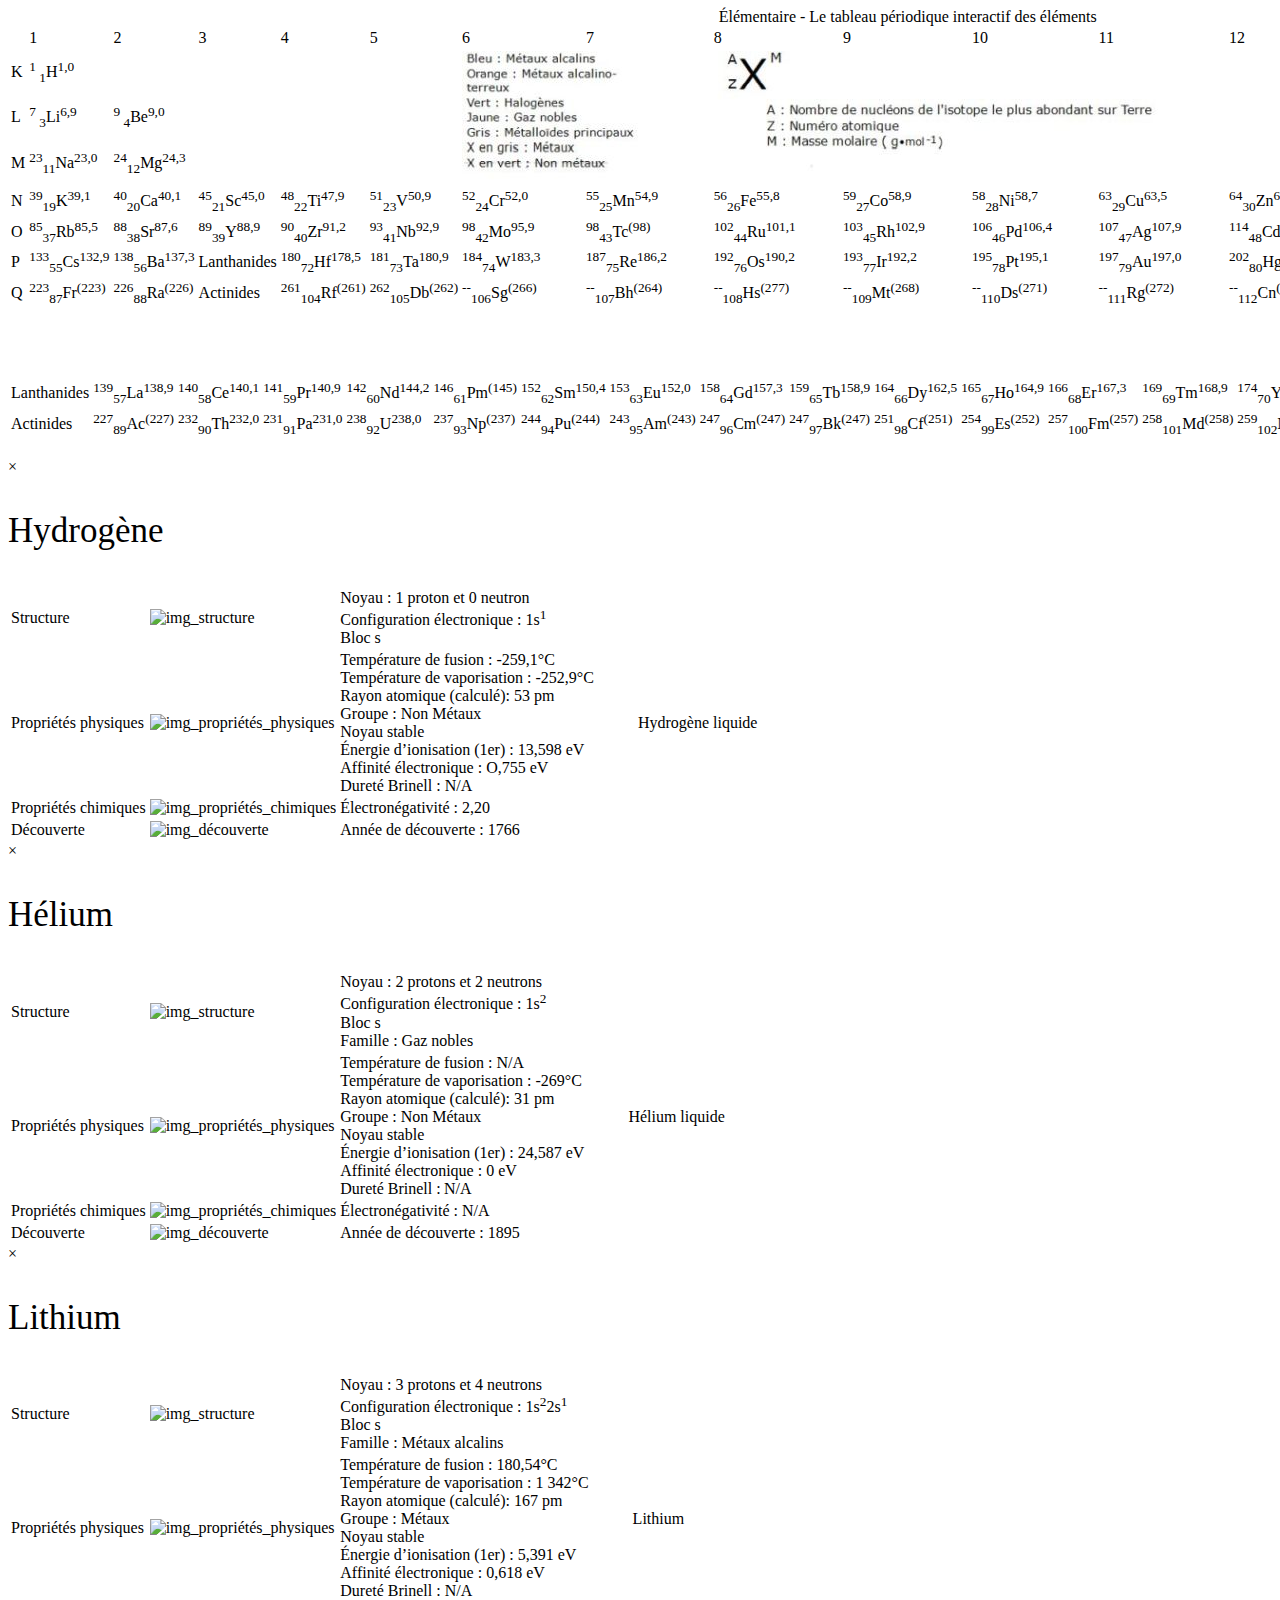
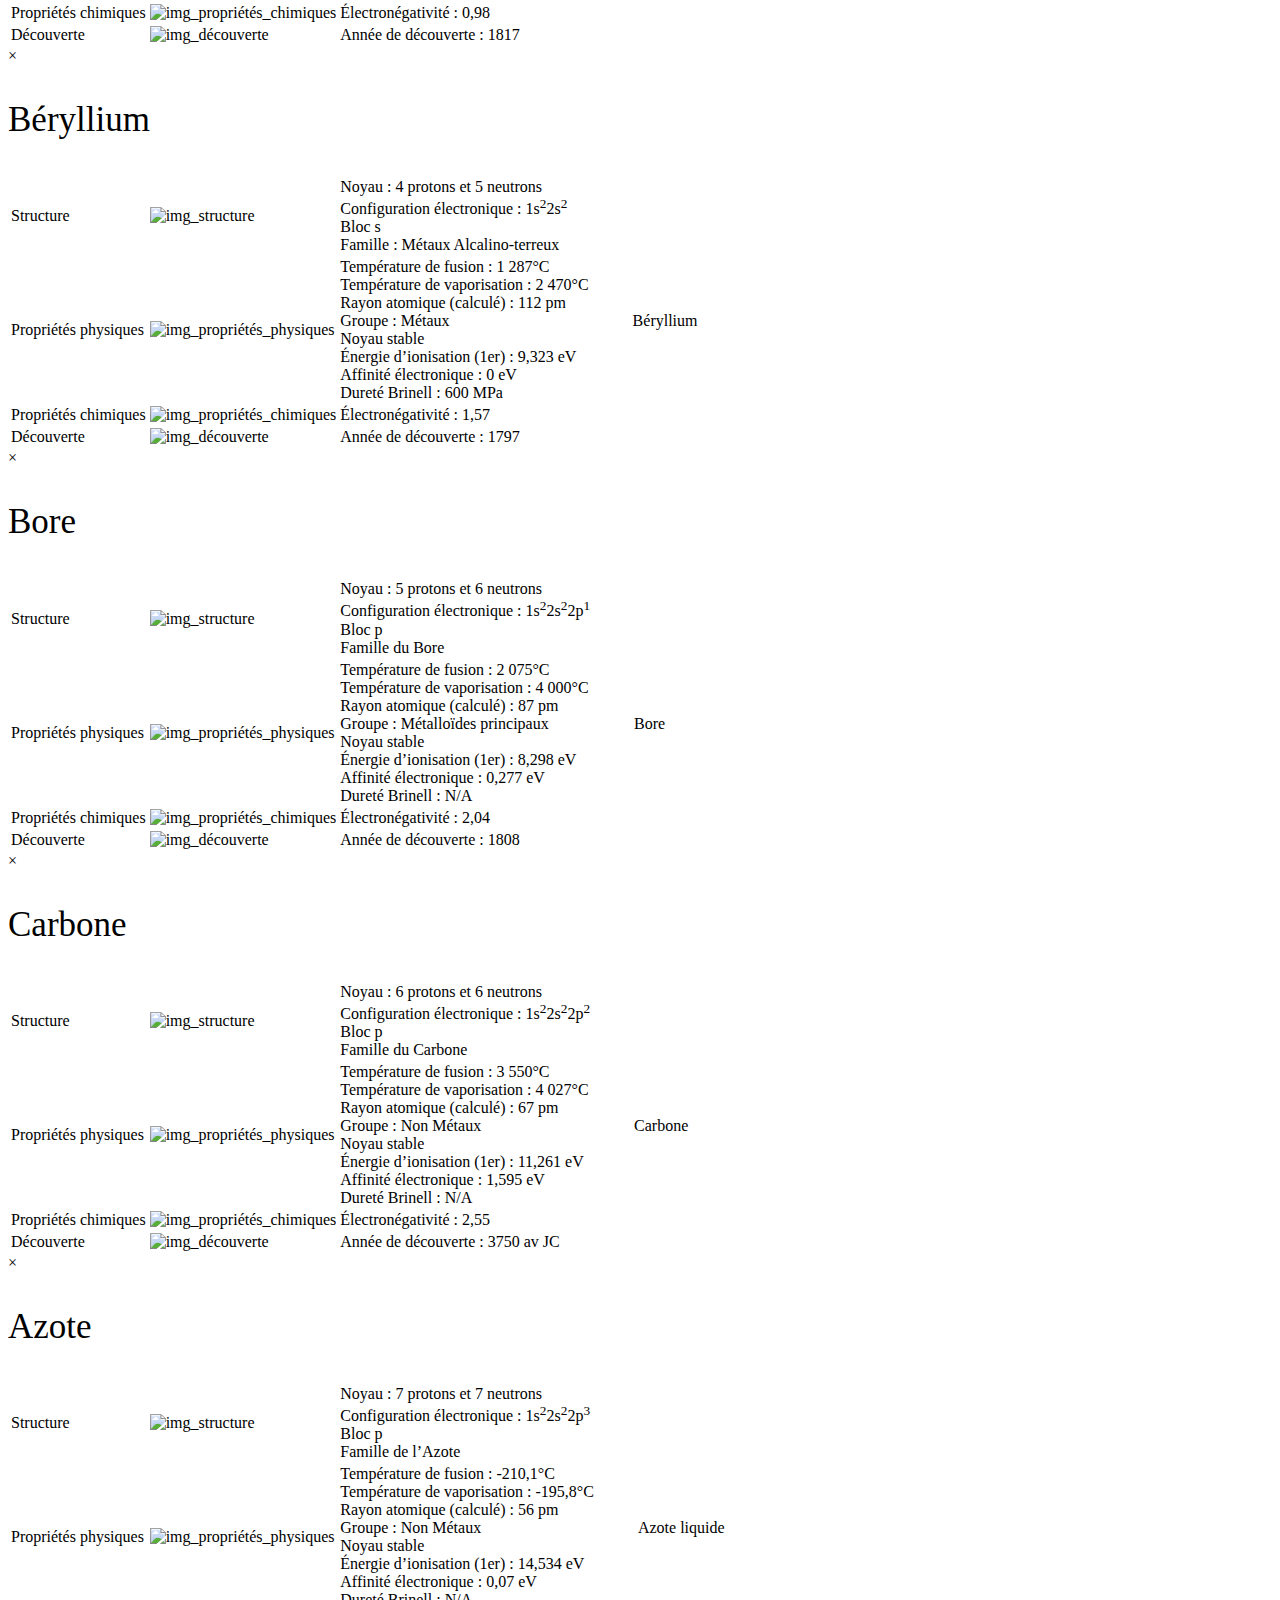
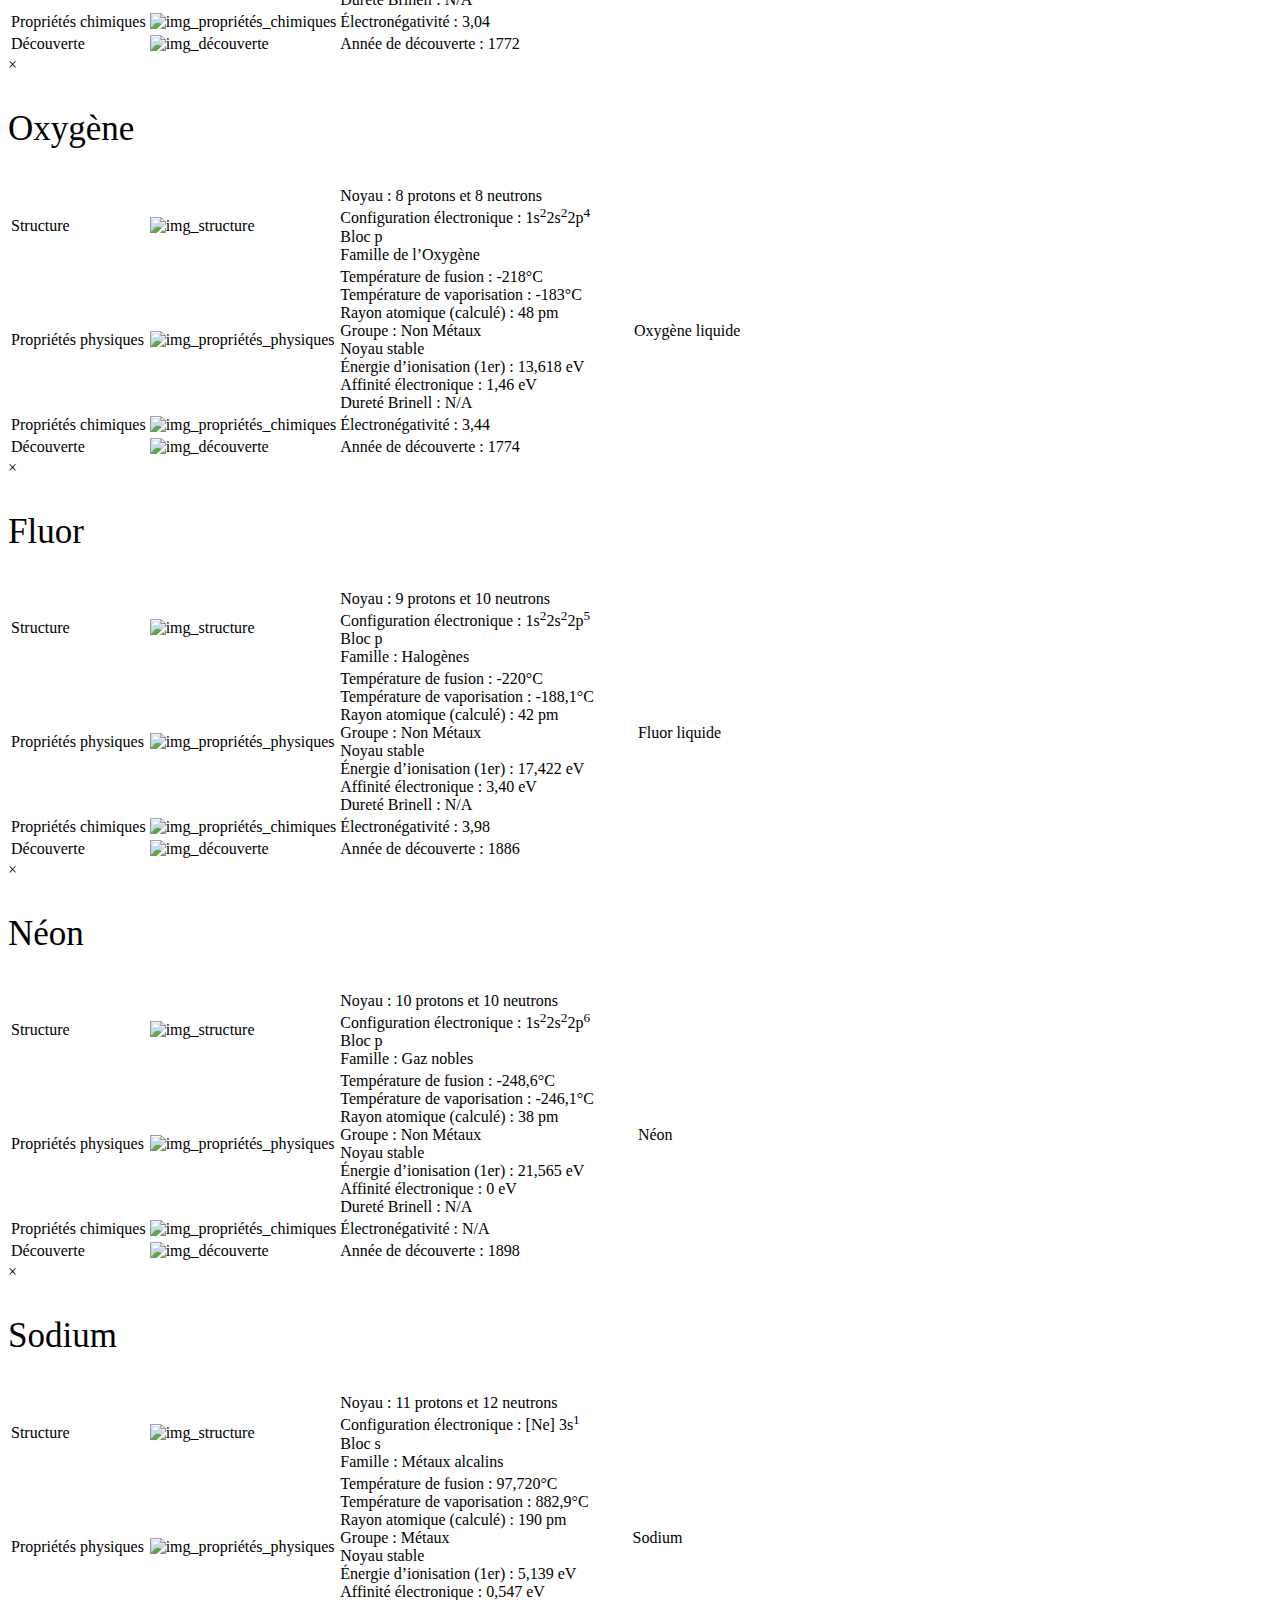
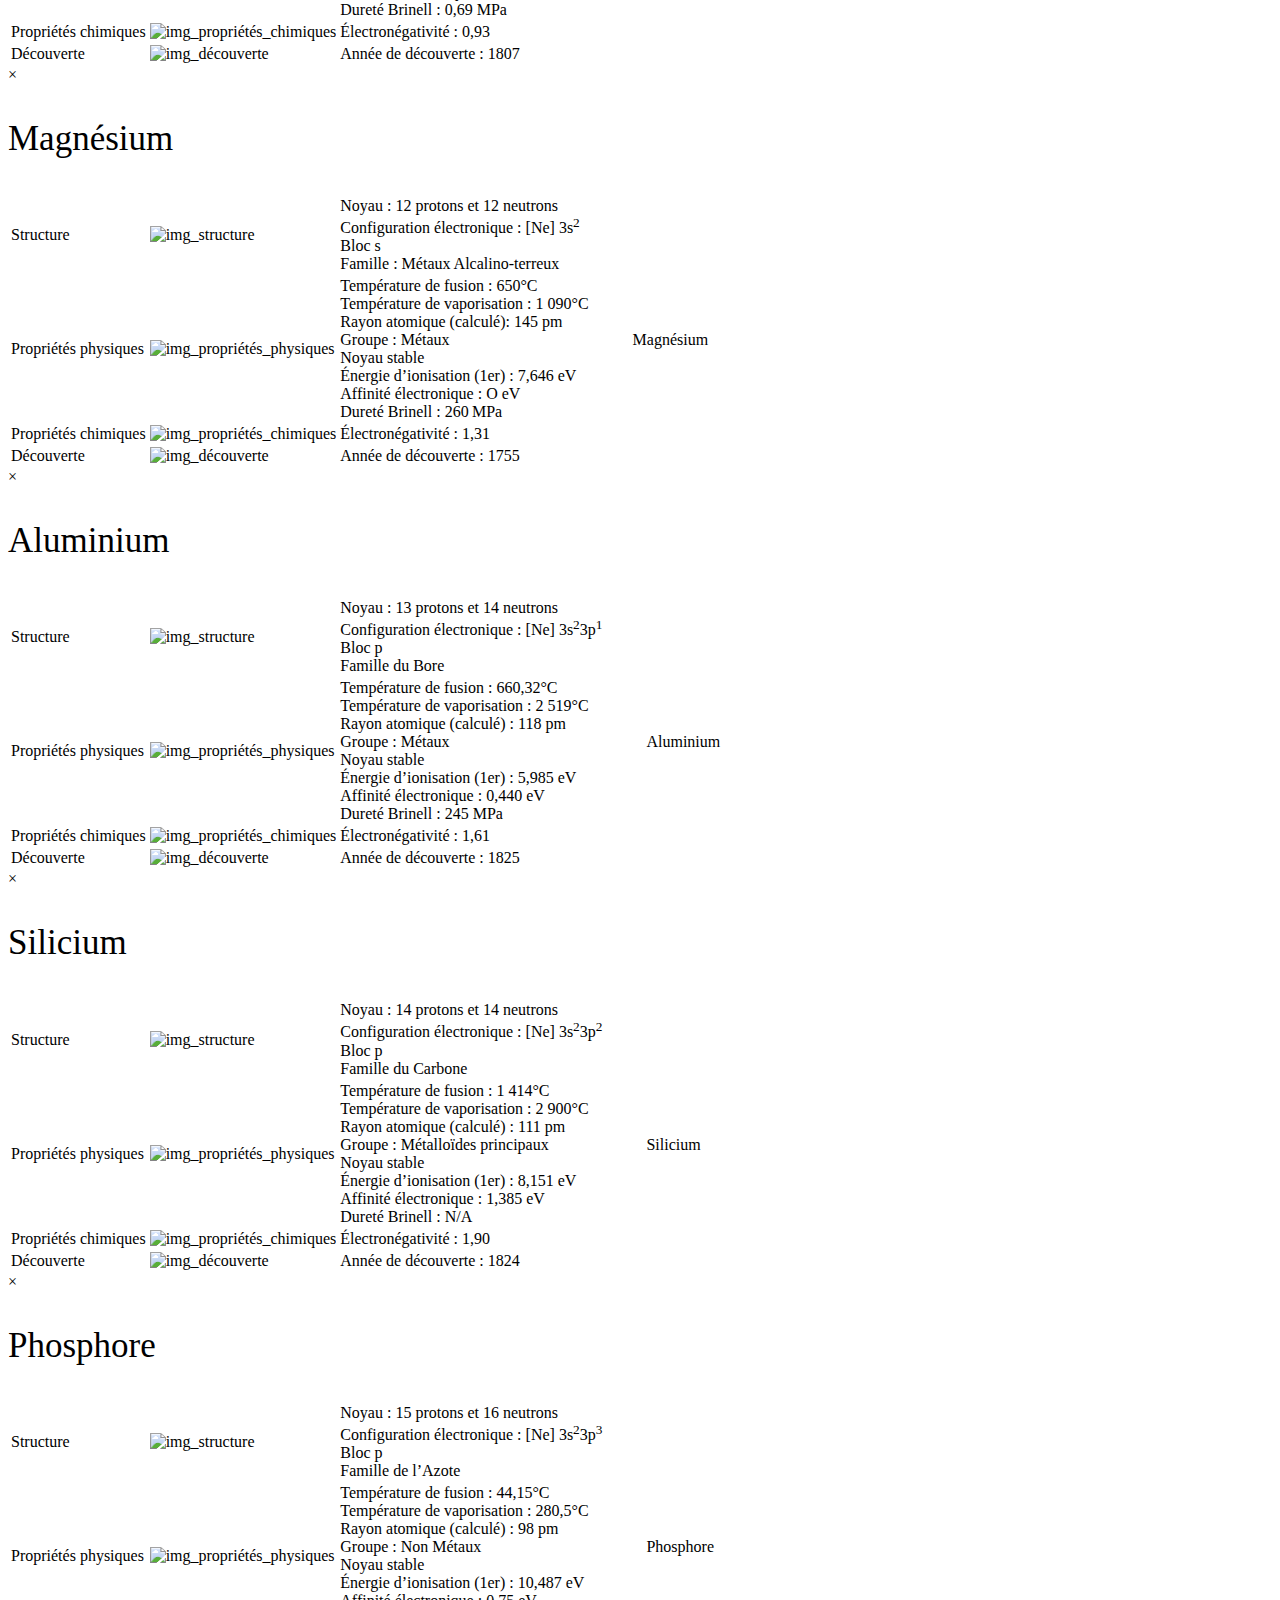
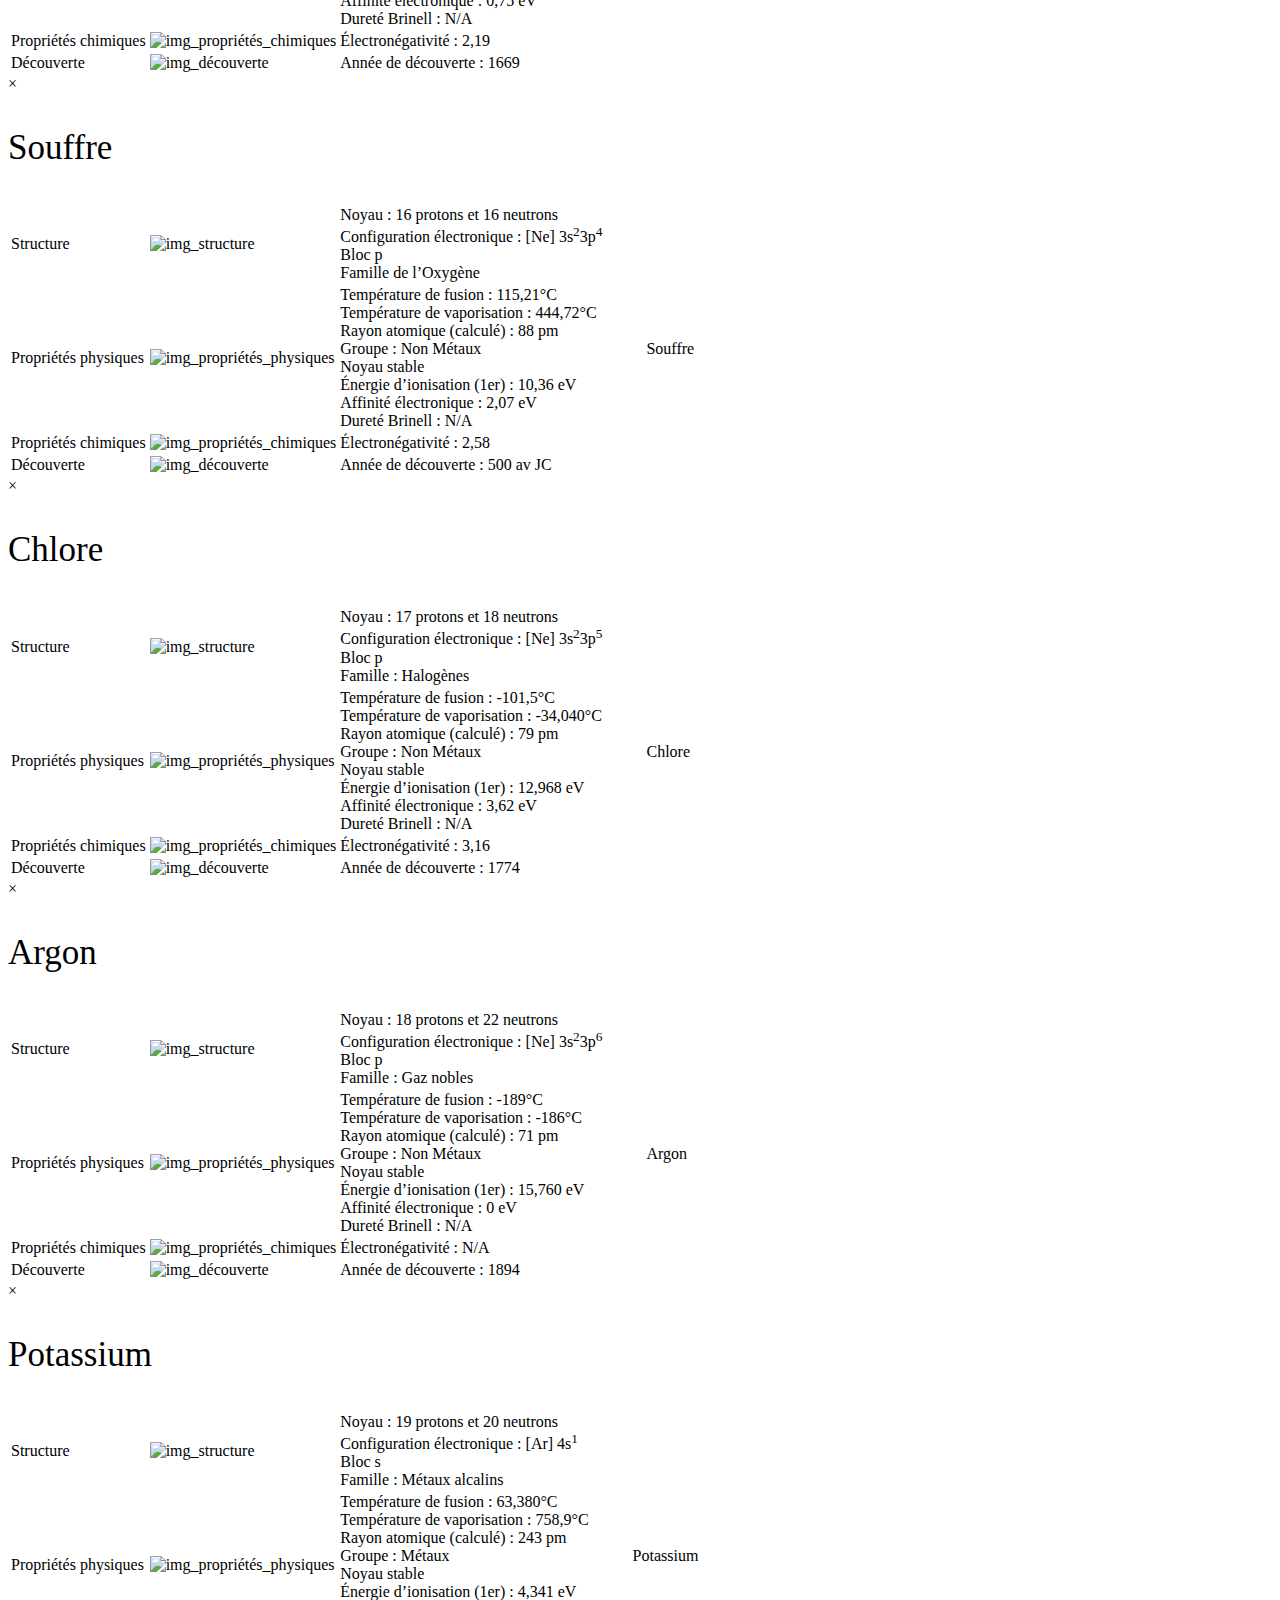
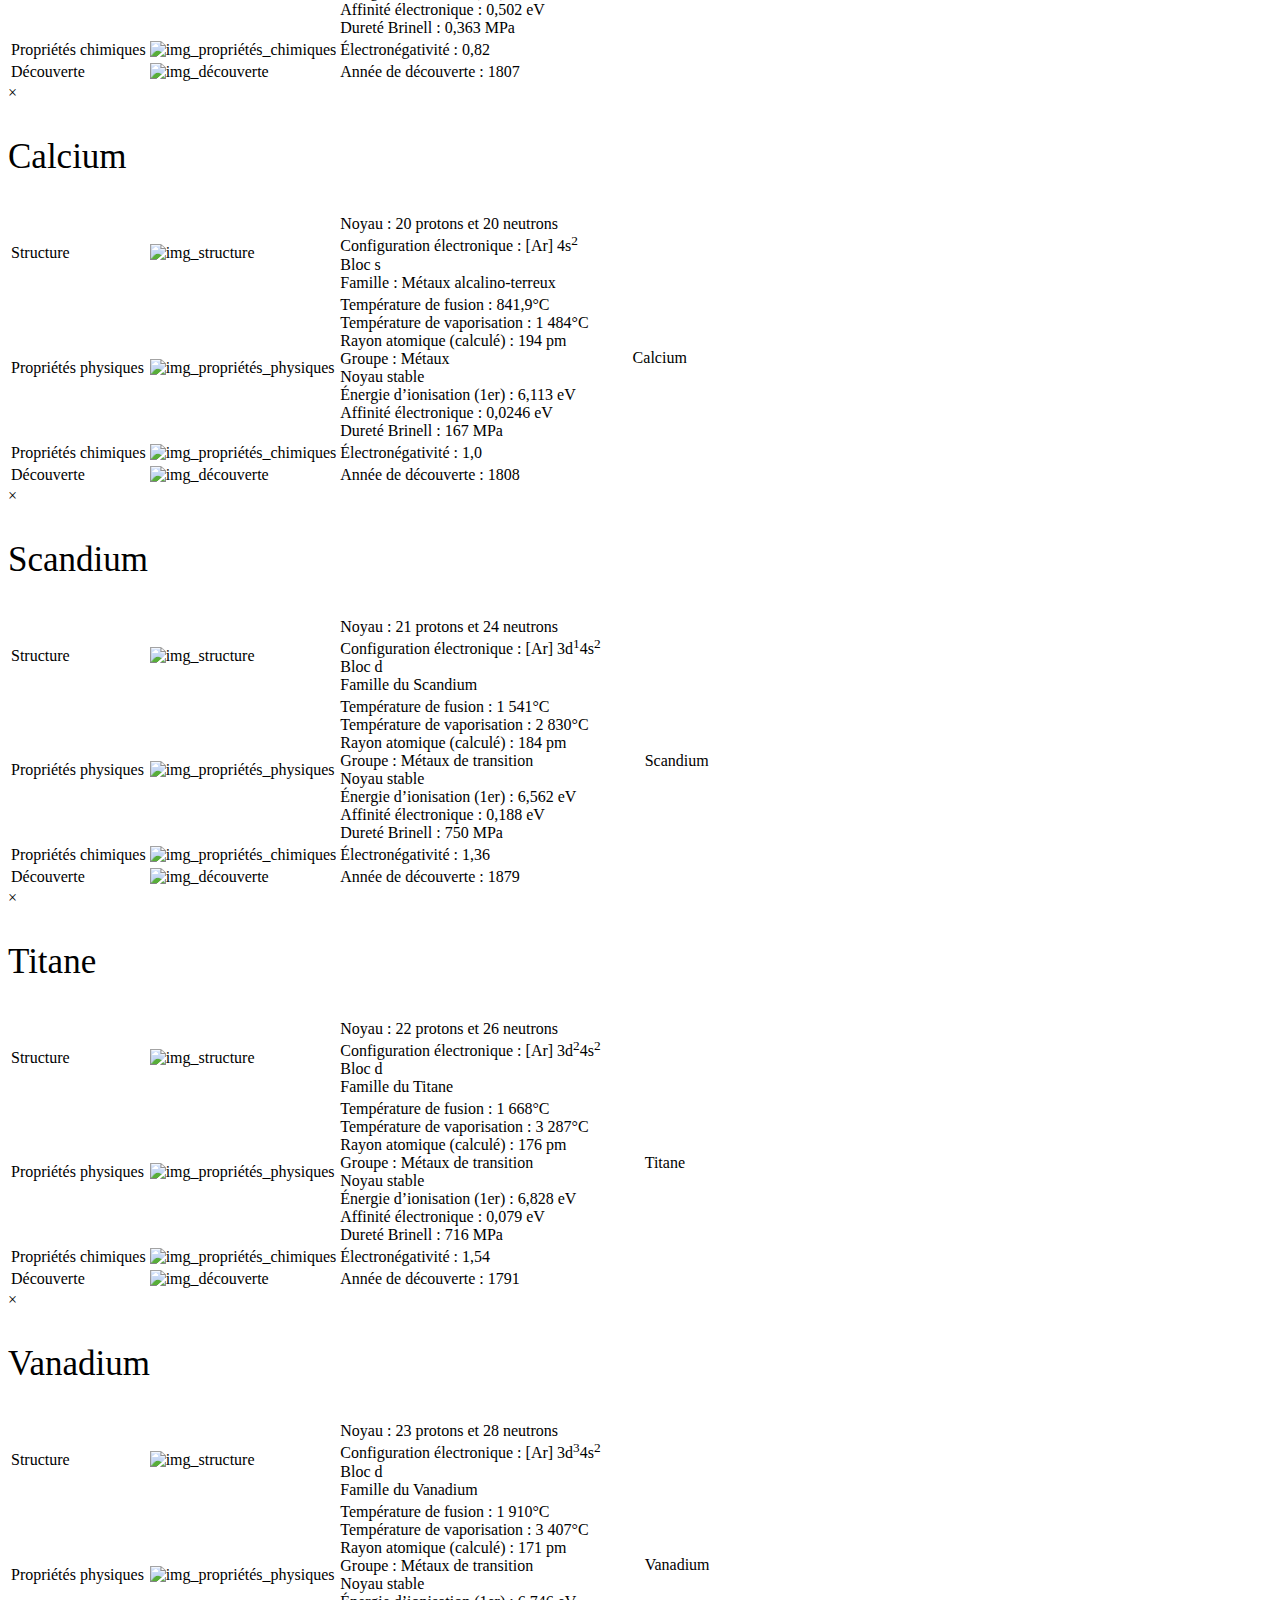
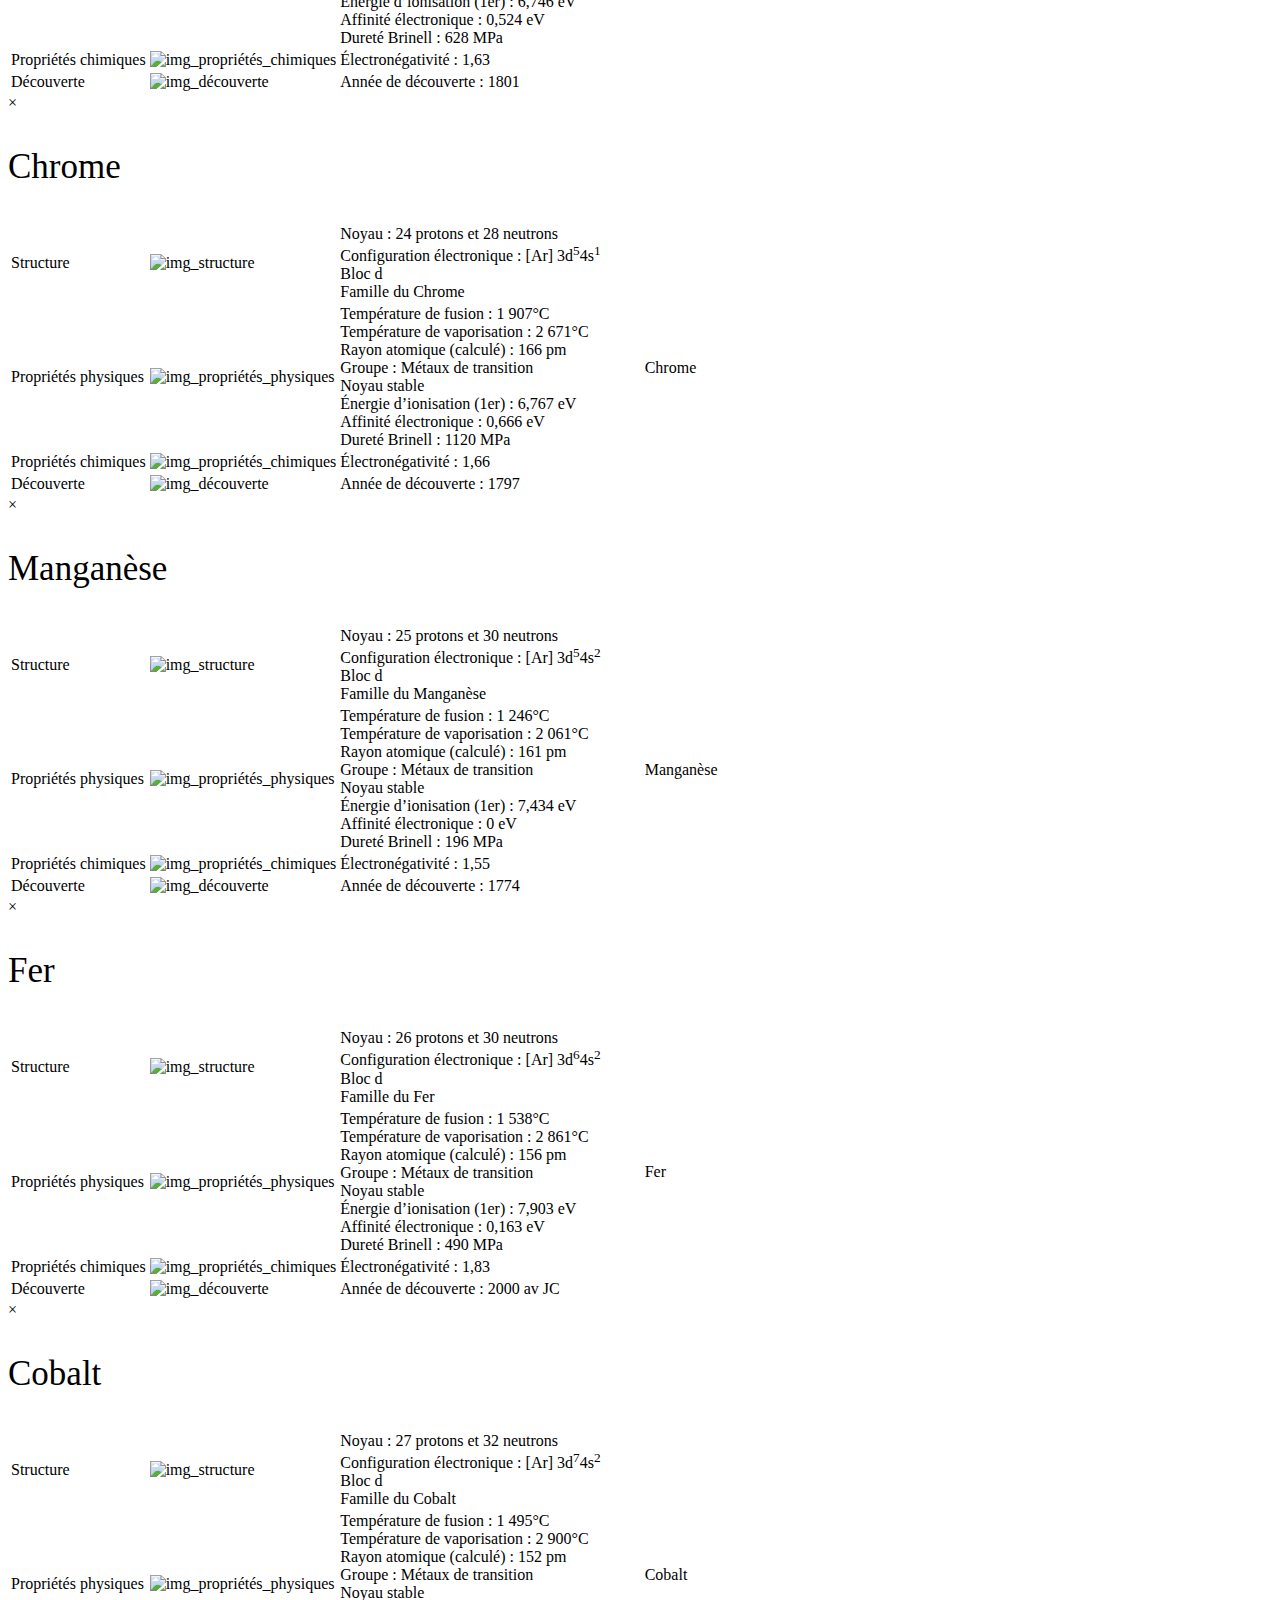
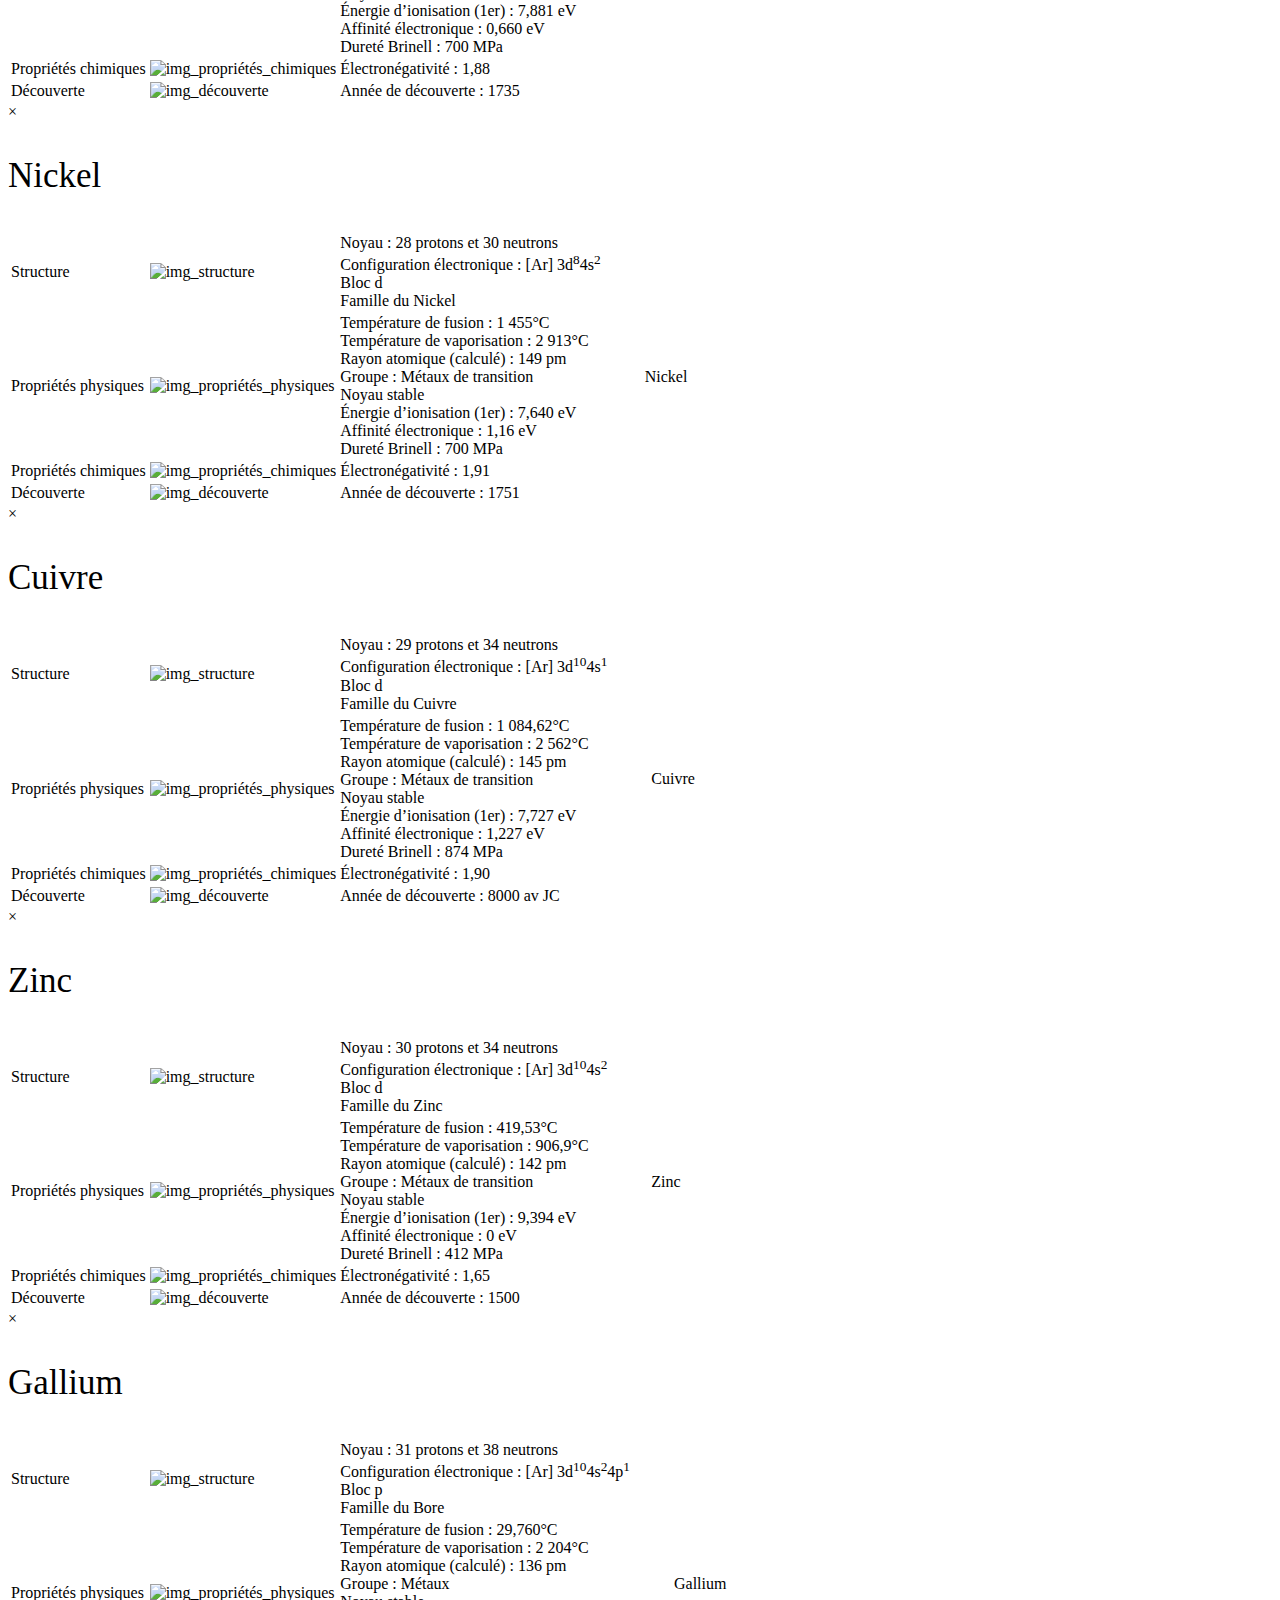
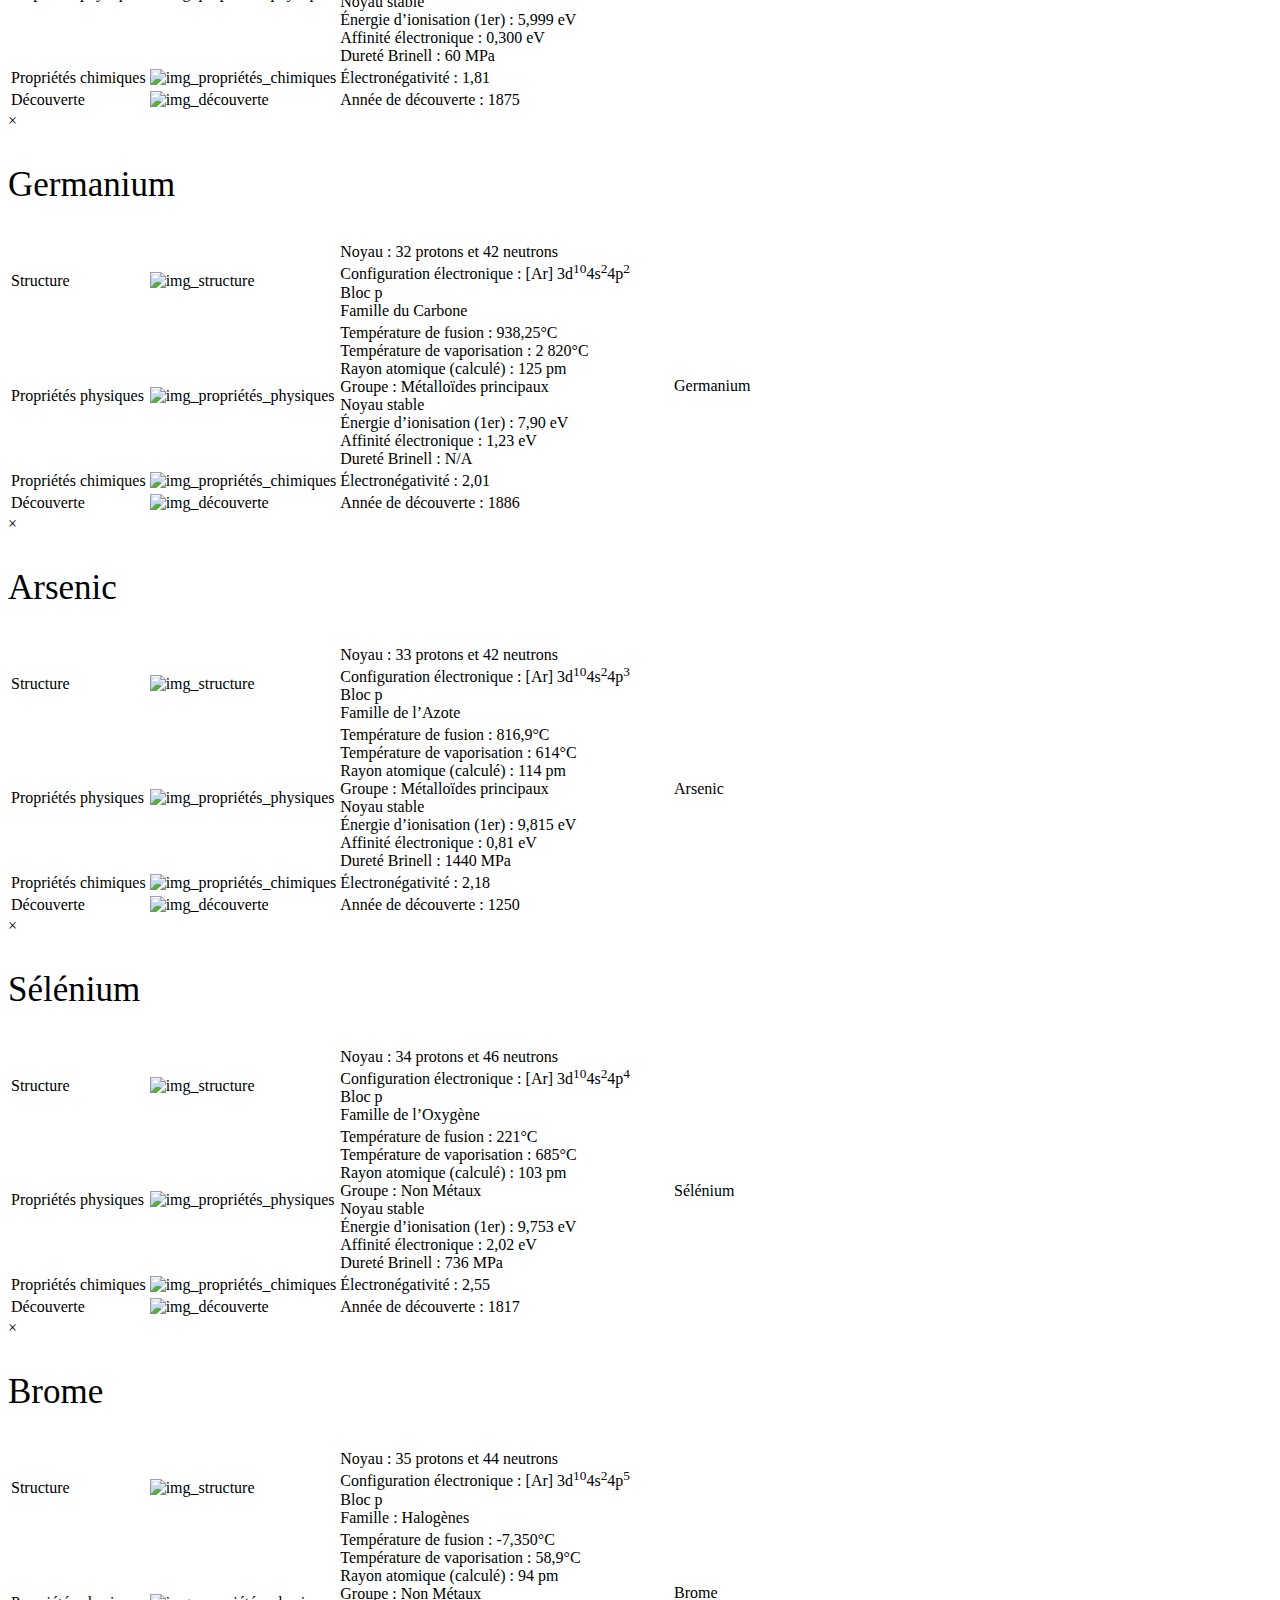
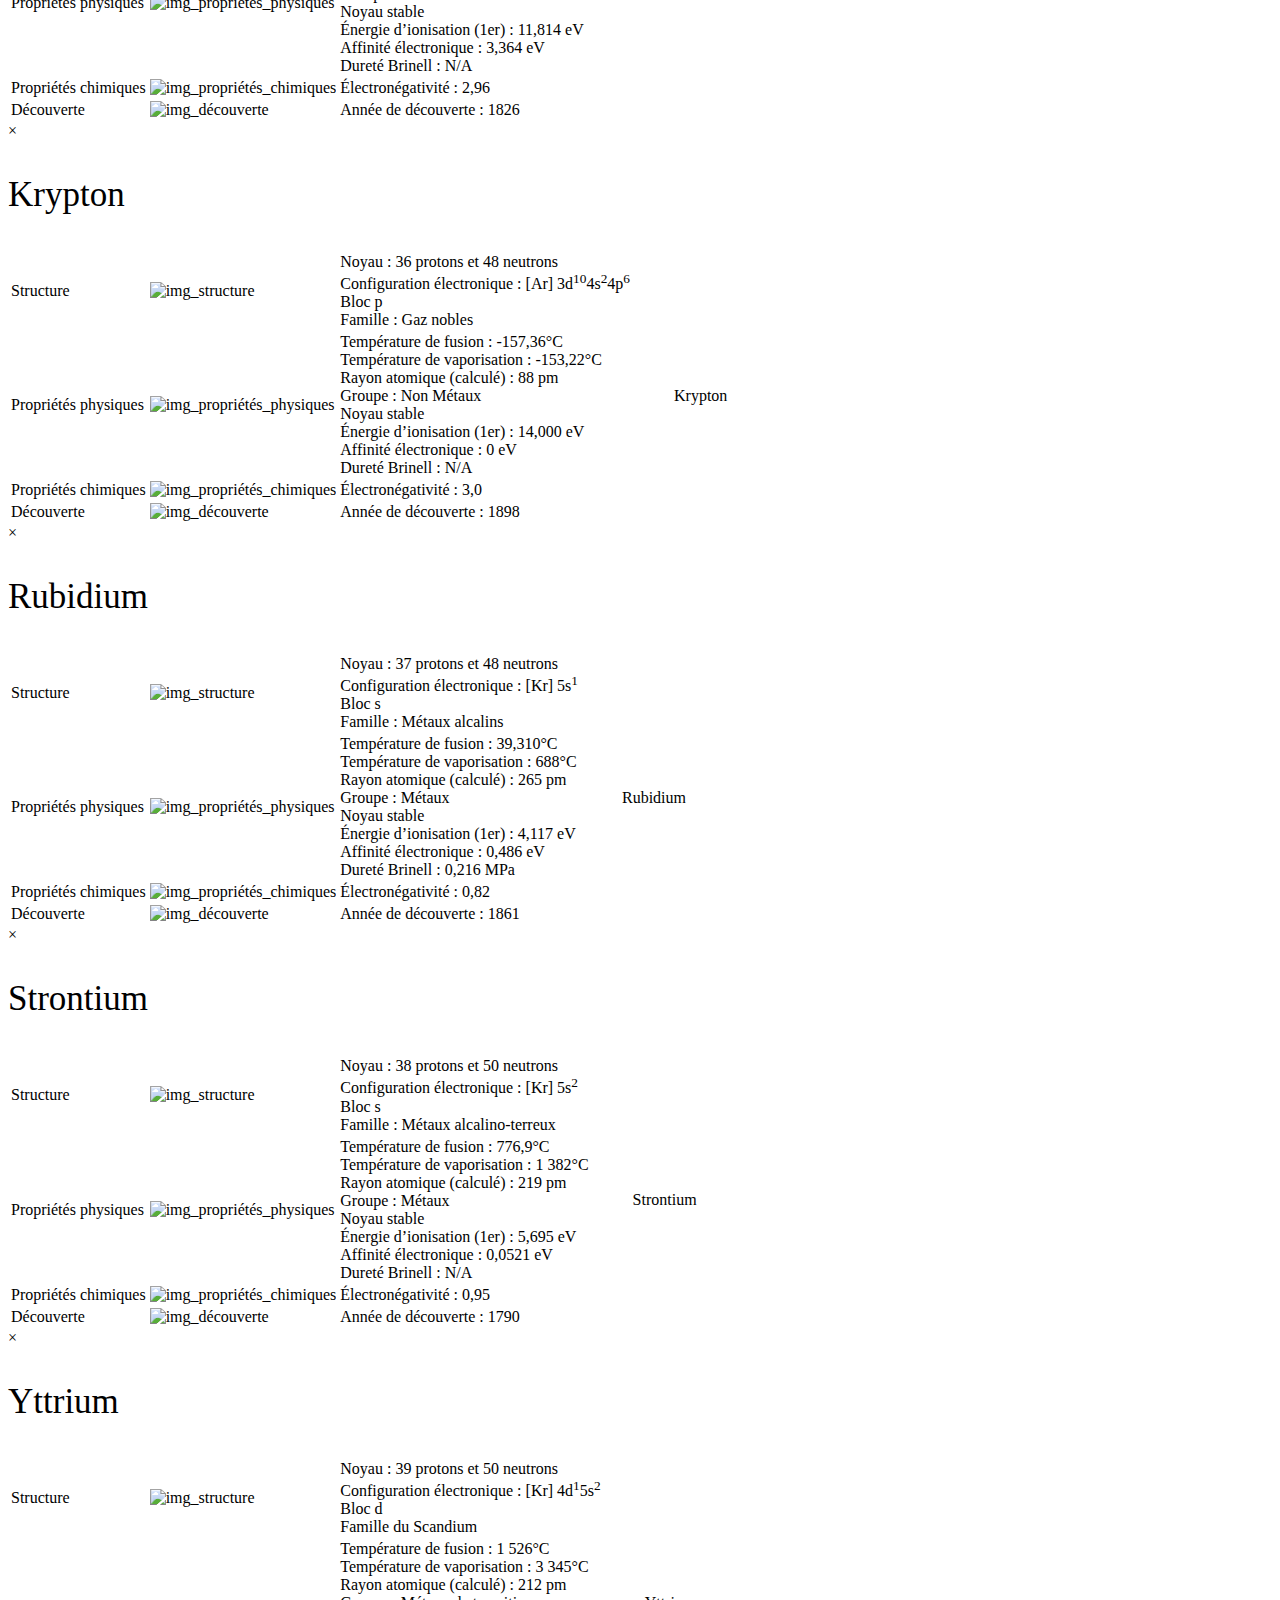
==== commit 69707873: "1.1.1" ====
--- a/index.html
+++ b/index.html
@@ -3,15 +3,23 @@
     <head>
 	<meta charset="utf-8"/>        
 	<title>Élémentaire</title>
-    <meta name="description" content="Elementaire, tableau périodique des éléments interactif."/>
+    <meta name="description" content="Elementaire, tableau périodique interactif des éléments."/>
     <meta name="author" content="Augustin Schwerer"/>
     <meta name="keywords" content="tableau périodique des élément,classification périodique des éléments,tableau de Mendéléïev,tableau des éléments,classification de Mendéléïev,tableau des éléments interactif,tableau périodique des éléments interactif,éléments chimie"/>
     <link rel="icon" href="./images/favicon.ico" />
 	<link href="style.css" rel="stylesheet"/>
     </head>
     <body>
+        <script>
+            if (screen.width <= 699) {
+                document.location = "mobile.html";
+            }
+            if ((navigator.userAgent.match(/iPhone/i)) || (navigator.userAgent.match(/iPod/i))) {
+                location.replace("mobile.html");
+            }
+        </script>
         <table>
-            <caption id="tabcap" style="font-family: cursive;">Élémentaire - Le tableau périodique des élements interactif</caption>
+            <caption id="tabcap" style="font-family: cursive;">Élémentaire - Le tableau périodique interactif des éléments</caption>
             <tbody>
                 <tr>
                     <td class="vide"></td>
@@ -144,7 +152,7 @@
                     <td id="t109" class="d mt"><sup class="disap">--</sup><sub>109</sub>Mt<sup class="disap">(268)</sup></td>
                     <td id="t110" class="d mt"><sup class="disap">--</sup><sub>110</sub>Ds<sup class="disap">(271)</sup></td>
                     <td id="t111" class="d mt"><sup class="disap">--</sup><sub>111</sub>Rg<sup class="disap">(272)</sup></td>
-                    <td id="t112" class="d"><sup class="disap">--</sup><sub>112</sub>Cn<sup class="disap">(285)</sup></td>
+                    <td id="t112" class="d m"><sup class="disap">--</sup><sub>112</sub>Cn<sup class="disap">(285)</sup></td>
                     <td id="t113" class="p"><sup class="disap">--</sup><sub>113</sub>Nh<sup class="disap">(283)</sup></td>
                     <td id="t114" class="p"><sup class="disap">--</sup><sub>114</sub>Fl<sup class="disap">(285)</sup></td>
                     <td id="t115" class="p"><sup class="disap">--</sup><sub>115</sub>Mc<sup class="disap">(287)</sup></td>
@@ -195,846 +203,846 @@
                 </tr>
             </tbody>
         </table>
-        <p style="font-family: cursive;">Cliquer sur un élément pour afficher ses informations ci-dessous<br>Cliquer sur une propriété compliquée (exemple : Électronégativité) pour afficher sa définition</p>
-        <div><button class="b b1" id="masquer1">Masquer/Afficher les Numéros atomiques</button><button class="b b2" id="masquer2">Masquer/Afficher A et M</button><p style="font-family: cursive;">Sélectionner :<button class="b b3" id="bs">Bloc s</button><button class="b b3" id="bp">Bloc p</button><button class="b b3" id="bd">Bloc d</button><button class="b b3" id="bf">Bloc f</button><button class="b b4" id="bm">Métaux</button><button class="b b4" id="bnm">Non Métaux</button><button class="b b4" id="bmt">Métaux de transition</button><button class="b b4" id="bm1">Métalloides principaux</button><button class="b b4" id="btr">Terres rares</button><button class="b b5" id="bcancel">Annuler</button></p></div>
-        
-        <div id="result1" class="divinfo"><p style="font-size: 35px;">Hydrogène</p><table class="infotr"><tbody>
+        <div><br></div>
+        <div id="result1" class="divinfo"><span class="closebtn" onclick="this.parentElement.style.display='none';">&times;</span><p style="font-size: 35px;">Hydrogène</p><table class="infotr"><tbody>
             <tr><td class="infotr">Structure</td><td class="infotr"><img src="./images/info/structure.jpg" alt="img_structure"></td><td class="infotr">Noyau : 1 proton et 0 neutron<br/>Configuration électronique : 1s<sup>1</sup><br/>Bloc s</td><td class="infotr" rowspan="4"><figure><img class="imginfo" src="./images/elements/hydrogène_liquide.jpg" alt=""><figcaption class="figcapt">Hydrogène liquide</figcaption></figure></td></tr>
             <tr><td class="infotr">Propriétés physiques</td><td class="infotr"><img src="./images/info/proprietes_physiques.jpg" alt="img_propriétés_physiques"></td><td class="infotr"><span class="tempfus">Température de fusion : -259,1°C</span><br/><span class="tempvap">Température de vaporisation : -252,9°C</span><br/><span class="rayon">Rayon atomique (calculé): 53 pm</span><br/>Groupe : Non Métaux<br/>Noyau stable<br/><span class="energion">Énergie d’ionisation (1er) : 13,598 eV</span><br/><span class="affelec">Affinité électronique : O,755 eV</span><br/><span class="db">Dureté Brinell : N/A</span></td></tr>
             <tr><td class="infotr">Propriétés chimiques</td><td class="infotr"><img src="./images/info/proprietes_chimiques.JPG" alt="img_propriétés_chimiques"></td><td class="infotr"><span class="elec">Électronégativité : 2,20</span></td></tr>
             <tr><td class="infotr">Découverte</td><td class="infotr"><img src="./images/info/decouverte.JPG" alt="img_découverte"></td><td class="infotr">Année de découverte : 1766</td></tr></tbody></table>
         </div>
 
-        <div id="result2" class="divinfo"><p style="font-size: 35px;">Hélium</p><table class="infotr"><tbody>
+        <div id="result2" class="divinfo"><span class="closebtn" onclick="this.parentElement.style.display='none';">&times;</span><p style="font-size: 35px;">Hélium</p><table class="infotr"><tbody>
             <tr><td class="infotr">Structure</td><td class="infotr"><img src="./images/info/structure.jpg" alt="img_structure"></td><td class="infotr">Noyau : 2 protons et 2 neutrons<br/>Configuration électronique : 1s<sup>2</sup><br/>Bloc s<br/><span>Famille : Gaz nobles</span></td><td class="infotr" rowspan="4"><figure><img class="imginfo" src="./images/elements/hélium_liquide.jpg" alt=""><figcaption class="figcapt">Hélium liquide</figcaption></figure></td></tr>
             <tr><td class="infotr">Propriétés physiques</td><td class="infotr"><img src="./images/info/proprietes_physiques.jpg" alt="img_propriétés_physiques"></td><td class="infotr"><span class="tempfus">Température de fusion : N/A</span><br/><span class="tempvap">Température de vaporisation : -269°C</span><br/><span class="rayon">Rayon atomique (calculé): 31 pm</span><br/>Groupe : Non Métaux<br/>Noyau stable<br/><span class="energion">Énergie d’ionisation (1er) : 24,587 eV</span><br/><span class="affelec">Affinité électronique : 0 eV</span><br/><span class="db">Dureté Brinell : N/A</span></td></tr>
             <tr><td class="infotr">Propriétés chimiques</td><td class="infotr"><img src="./images/info/proprietes_chimiques.JPG" alt="img_propriétés_chimiques"></td><td class="infotr"><span class="elec">Électronégativité : N/A</span></td></tr>
             <tr><td class="infotr">Découverte</td><td class="infotr"><img src="./images/info/decouverte.JPG" alt="img_découverte"></td><td class="infotr">Année de découverte : 1895</td></tr></tbody></table>
         </div>
 
-        <div id="result3" class="divinfo"><p style="font-size: 35px;">Lithium</p><table class="infotr"><tbody>
+        <div id="result3" class="divinfo"><span class="closebtn" onclick="this.parentElement.style.display='none';">&times;</span><p style="font-size: 35px;">Lithium</p><table class="infotr"><tbody>
             <tr><td class="infotr">Structure</td><td class="infotr"><img src="./images/info/structure.jpg" alt="img_structure"></td><td class="infotr">Noyau : 3 protons et 4 neutrons<br/>Configuration électronique : 1s<sup>2</sup>2s<sup>1</sup><br/>Bloc s<br/><span>Famille : Métaux alcalins</span></td><td class="infotr" rowspan="4"><figure><img class="imginfo" src="./images/elements/lithium.jpg" alt=""><figcaption class="figcapt">Lithium</figcaption></figure></td></tr>
             <tr><td class="infotr">Propriétés physiques</td><td class="infotr"><img src="./images/info/proprietes_physiques.jpg" alt="img_propriétés_physiques"></td><td class="infotr"><span class="tempfus">Température de fusion : 180,54°C</span><br/><span class="tempvap">Température de vaporisation : 1 342°C</span><br/><span class="rayon">Rayon atomique (calculé): 167 pm</span><br/>Groupe : Métaux<br/>Noyau stable<br/><span class="energion">Énergie d’ionisation (1er) : 5,391 eV</span><br/><span class="affelec">Affinité électronique : 0,618 eV</span><br/><span class="db">Dureté Brinell : N/A</span></td></tr>
             <tr><td class="infotr">Propriétés chimiques</td><td class="infotr"><img src="./images/info/proprietes_chimiques.JPG" alt="img_propriétés_chimiques"></td><td class="infotr"><span class="elec">Électronégativité : 0,98</span></td></tr>
             <tr><td class="infotr">Découverte</td><td class="infotr"><img src="./images/info/decouverte.JPG" alt="img_découverte"></td><td class="infotr">Année de découverte : 1817</td></tr></tbody></table>
         </div>
 
-        <div id="result4" class="divinfo"><p style="font-size: 35px;">Béryllium</p><table class="infotr"><tbody>
+        <div id="result4" class="divinfo"><span class="closebtn" onclick="this.parentElement.style.display='none';">&times;</span><p style="font-size: 35px;">Béryllium</p><table class="infotr"><tbody>
             <tr><td class="infotr">Structure</td><td class="infotr"><img src="./images/info/structure.jpg" alt="img_structure"></td><td class="infotr">Noyau : 4 protons et 5 neutrons<br/>Configuration électronique : 1s<sup>2</sup>2s<sup>2</sup><br/>Bloc s<br/><span>Famille : Métaux Alcalino-terreux</span></td><td class="infotr" rowspan="4"><figure><img class="imginfo" src="./images/elements/béryllium.jpg" alt=""><figcaption class="figcapt">Béryllium</figcaption></figure></td></tr>
             <tr><td class="infotr">Propriétés physiques</td><td class="infotr"><img src="./images/info/proprietes_physiques.jpg" alt="img_propriétés_physiques"></td><td class="infotr"><span class="tempfus">Température de fusion : 1 287°C</span><br/><span class="tempvap">Température de vaporisation : 2 470°C</span><br/><span class="rayon">Rayon atomique (calculé) : 112 pm</span><br/>Groupe : Métaux<br/>Noyau stable<br/><span class="energion">Énergie d’ionisation (1er) : 9,323 eV</span><br/><span class="affelec">Affinité électronique : 0 eV</span><br/><span class="db">Dureté Brinell : 600 MPa</span></td></tr>
             <tr><td class="infotr">Propriétés chimiques</td><td class="infotr"><img src="./images/info/proprietes_chimiques.JPG" alt="img_propriétés_chimiques"></td><td class="infotr"><span class="elec">Électronégativité : 1,57</span></td></tr>
             <tr><td class="infotr">Découverte</td><td class="infotr"><img src="./images/info/decouverte.JPG" alt="img_découverte"></td><td class="infotr">Année de découverte : 1797</td></tr></tbody></table>
         </div>
         
-        <div id="result5" class="divinfo"><p style="font-size: 35px;">Bore</p><table class="infotr"><tbody>
+        <div id="result5" class="divinfo"><span class="closebtn" onclick="this.parentElement.style.display='none';">&times;</span><p style="font-size: 35px;">Bore</p><table class="infotr"><tbody>
             <tr><td class="infotr">Structure</td><td class="infotr"><img src="./images/info/structure.jpg" alt="img_structure"></td><td class="infotr">Noyau : 5 protons et 6 neutrons<br/>Configuration électronique : 1s<sup>2</sup>2s<sup>2</sup>2p<sup>1</sup><br/>Bloc p<br/><span>Famille du Bore</span></td><td class="infotr" rowspan="4"><figure><img class="imginfo" src="./images/elements/bore.jpg" alt=""><figcaption class="figcapt">Bore</figcaption></figure></td></tr>
             <tr><td class="infotr">Propriétés physiques</td><td class="infotr"><img src="./images/info/proprietes_physiques.jpg" alt="img_propriétés_physiques"></td><td class="infotr"><span class="tempfus">Température de fusion : 2 075°C</span><br/><span class="tempvap">Température de vaporisation : 4 000°C</span><br/><span class="rayon">Rayon atomique (calculé) : 87 pm</span><br/>Groupe : Métalloïdes principaux<br/>Noyau stable<br/><span class="energion">Énergie d’ionisation (1er) : 8,298 eV</span><br/><span class="affelec">Affinité électronique : 0,277 eV</span><br/><span class="db">Dureté Brinell : N/A</span></td></tr>
             <tr><td class="infotr">Propriétés chimiques</td><td class="infotr"><img src="./images/info/proprietes_chimiques.JPG" alt="img_propriétés_chimiques"></td><td class="infotr"><span class="elec">Électronégativité : 2,04</span></td></tr>
             <tr><td class="infotr">Découverte</td><td class="infotr"><img src="./images/info/decouverte.JPG" alt="img_découverte"></td><td class="infotr">Année de découverte : 1808</td></tr></tbody></table>
         </div>
         
-        <div id="result6" class="divinfo"><p style="font-size: 35px;">Carbone</p><table class="infotr"><tbody>
+        <div id="result6" class="divinfo"><span class="closebtn" onclick="this.parentElement.style.display='none';">&times;</span><p style="font-size: 35px;">Carbone</p><table class="infotr"><tbody>
             <tr><td class="infotr">Structure</td><td class="infotr"><img src="./images/info/structure.jpg" alt="img_structure"></td><td class="infotr">Noyau : 6 protons et 6 neutrons<br/>Configuration électronique : 1s<sup>2</sup>2s<sup>2</sup>2p<sup>2</sup><br/>Bloc p<br/><span>Famille du Carbone</span></td><td class="infotr" rowspan="4"><figure><img class="imginfo" src="./images/elements/carbone.jpg" alt=""><figcaption class="figcapt">Carbone</figcaption></figure></td></tr>
             <tr><td class="infotr">Propriétés physiques</td><td class="infotr"><img src="./images/info/proprietes_physiques.jpg" alt="img_propriétés_physiques"></td><td class="infotr"><span class="tempfus">Température de fusion : 3 550°C</span><br/><span class="tempvap">Température de vaporisation : 4 027°C</span><br/><span class="rayon">Rayon atomique (calculé) : 67 pm</span><br/>Groupe : Non Métaux<br/>Noyau stable<br/><span class="energion">Énergie d’ionisation (1er) : 11,261 eV</span><br/><span class="affelec">Affinité électronique : 1,595 eV</span><br/><span class="db">Dureté Brinell : N/A</span></td></tr>
             <tr><td class="infotr">Propriétés chimiques</td><td class="infotr"><img src="./images/info/proprietes_chimiques.JPG" alt="img_propriétés_chimiques"></td><td class="infotr"><span class="elec">Électronégativité : 2,55</span></td></tr>
             <tr><td class="infotr">Découverte</td><td class="infotr"><img src="./images/info/decouverte.JPG" alt="img_découverte"></td><td class="infotr">Année de découverte : 3750 av JC</td></tr></tbody></table>
         </div>
         
-        <div id="result7" class="divinfo"><p style="font-size: 35px;">Azote</p><table class="infotr"><tbody>
+        <div id="result7" class="divinfo"><span class="closebtn" onclick="this.parentElement.style.display='none';">&times;</span><p style="font-size: 35px;">Azote</p><table class="infotr"><tbody>
             <tr><td class="infotr">Structure</td><td class="infotr"><img src="./images/info/structure.jpg" alt="img_structure"></td><td class="infotr">Noyau : 7 protons et 7 neutrons<br/>Configuration électronique : 1s<sup>2</sup>2s<sup>2</sup>2p<sup>3</sup><br/>Bloc p<br/><span>Famille de l’Azote</span></td><td class="infotr" rowspan="4"><figure><img class="imginfo" src="./images/elements/azote_liquide.jpg" alt=""><figcaption class="figcapt">Azote liquide</figcaption></figure></td></tr>
             <tr><td class="infotr">Propriétés physiques</td><td class="infotr"><img src="./images/info/proprietes_physiques.jpg" alt="img_propriétés_physiques"></td><td class="infotr"><span class="tempfus">Température de fusion : -210,1°C</span><br/><span class="tempvap">Température de vaporisation : -195,8°C</span><br/><span class="rayon">Rayon atomique (calculé) : 56 pm</span><br/>Groupe : Non Métaux<br/>Noyau stable<br/><span class="energion">Énergie d’ionisation (1er) : 14,534 eV</span><br/><span class="affelec">Affinité électronique : 0,07 eV</span><br/><span class="db">Dureté Brinell : N/A</span></td></tr>
             <tr><td class="infotr">Propriétés chimiques</td><td class="infotr"><img src="./images/info/proprietes_chimiques.JPG" alt="img_propriétés_chimiques"></td><td class="infotr"><span class="elec">Électronégativité : 3,04</span></td></tr>
             <tr><td class="infotr">Découverte</td><td class="infotr"><img src="./images/info/decouverte.JPG" alt="img_découverte"></td><td class="infotr">Année de découverte : 1772</td></tr></tbody></table>
         </div>
         
-        <div id="result8" class="divinfo"><p style="font-size: 35px;">Oxygène</p><table class="infotr"><tbody>
+        <div id="result8" class="divinfo"><span class="closebtn" onclick="this.parentElement.style.display='none';">&times;</span><p style="font-size: 35px;">Oxygène</p><table class="infotr"><tbody>
             <tr><td class="infotr">Structure</td><td class="infotr"><img src="./images/info/structure.jpg" alt="img_structure"></td><td class="infotr">Noyau : 8 protons et 8 neutrons<br/>Configuration électronique : 1s<sup>2</sup>2s<sup>2</sup>2p<sup>4</sup><br/>Bloc p<br/><span>Famille de l’Oxygène</span></td><td class="infotr" rowspan="4"><figure><img class="imginfo" src="./images/elements/oxygène_liquide.jpg" alt=""><figcaption class="figcapt">Oxygène liquide</figcaption></figure></td></tr>
             <tr><td class="infotr">Propriétés physiques</td><td class="infotr"><img src="./images/info/proprietes_physiques.jpg" alt="img_propriétés_physiques"></td><td class="infotr"><span class="tempfus">Température de fusion : -218°C</span><br/><span class="tempvap">Température de vaporisation : -183°C</span><br/><span class="rayon">Rayon atomique (calculé) : 48 pm</span><br/>Groupe : Non Métaux<br/>Noyau stable<br/><span class="energion">Énergie d’ionisation (1er) : 13,618 eV</span><br/><span class="affelec">Affinité électronique : 1,46 eV</span><br/><span class="db">Dureté Brinell : N/A</span></td></tr>
             <tr><td class="infotr">Propriétés chimiques</td><td class="infotr"><img src="./images/info/proprietes_chimiques.JPG" alt="img_propriétés_chimiques"></td><td class="infotr"><span class="elec">Électronégativité : 3,44</span></td></tr>
             <tr><td class="infotr">Découverte</td><td class="infotr"><img src="./images/info/decouverte.JPG" alt="img_découverte"></td><td class="infotr">Année de découverte : 1774</td></tr></tbody></table>
         </div>
         
-        <div id="result9" class="divinfo"><p style="font-size: 35px;">Fluor</p><table class="infotr"><tbody>
+        <div id="result9" class="divinfo"><span class="closebtn" onclick="this.parentElement.style.display='none';">&times;</span><p style="font-size: 35px;">Fluor</p><table class="infotr"><tbody>
             <tr><td class="infotr">Structure</td><td class="infotr"><img src="./images/info/structure.jpg" alt="img_structure"></td><td class="infotr">Noyau : 9 protons et 10 neutrons<br/>Configuration électronique : 1s<sup>2</sup>2s<sup>2</sup>2p<sup>5</sup><br/>Bloc p<br/><span>Famille : Halogènes</span></td><td class="infotr" rowspan="4"><figure><img class="imginfo" src="./images/elements/fluor_liquide.jpg" alt=""><figcaption class="figcapt">Fluor liquide</figcaption></figure></td></tr>
             <tr><td class="infotr">Propriétés physiques</td><td class="infotr"><img src="./images/info/proprietes_physiques.jpg" alt="img_propriétés_physiques"></td><td class="infotr"><span class="tempfus">Température de fusion : -220°C</span><br/><span class="tempvap">Température de vaporisation : -188,1°C</span><br/><span class="rayon">Rayon atomique (calculé) : 42 pm</span><br/>Groupe : Non Métaux<br/>Noyau stable<br/><span class="energion">Énergie d’ionisation (1er) : 17,422 eV</span><br/><span class="affelec">Affinité électronique : 3,40 eV</span><br/><span class="db">Dureté Brinell : N/A</span></td></tr>
             <tr><td class="infotr">Propriétés chimiques</td><td class="infotr"><img src="./images/info/proprietes_chimiques.JPG" alt="img_propriétés_chimiques"></td><td class="infotr"><span class="elec">Électronégativité : 3,98</span></td></tr>
             <tr><td class="infotr">Découverte</td><td class="infotr"><img src="./images/info/decouverte.JPG" alt="img_découverte"></td><td class="infotr">Année de découverte : 1886</td></tr></tbody></table>
         </div>
         
-        <div id="result10" class="divinfo"><p style="font-size: 35px;">Néon</p><table class="infotr"><tbody>
+        <div id="result10" class="divinfo"><span class="closebtn" onclick="this.parentElement.style.display='none';">&times;</span><p style="font-size: 35px;">Néon</p><table class="infotr"><tbody>
             <tr><td class="infotr">Structure</td><td class="infotr"><img src="./images/info/structure.jpg" alt="img_structure"></td><td class="infotr">Noyau : 10 protons et 10 neutrons<br/>Configuration électronique : 1s<sup>2</sup>2s<sup>2</sup>2p<sup>6</sup><br/>Bloc p<br/><span>Famille : Gaz nobles</span></td><td class="infotr" rowspan="4"><figure><img class="imginfo" src="./images/elements/néon.jpg" alt=""><figcaption class="figcapt">Néon</figcaption></figure></td></tr>
             <tr><td class="infotr">Propriétés physiques</td><td class="infotr"><img src="./images/info/proprietes_physiques.jpg" alt="img_propriétés_physiques"></td><td class="infotr"><span class="tempfus">Température de fusion : -248,6°C</span><br/><span class="tempvap">Température de vaporisation : -246,1°C</span><br/><span class="rayon">Rayon atomique (calculé) : 38 pm</span><br/>Groupe : Non Métaux<br/>Noyau stable<br/><span class="energion">Énergie d’ionisation (1er) : 21,565 eV</span><br/><span class="affelec">Affinité électronique : 0 eV</span><br/><span class="db">Dureté Brinell : N/A</span></td></tr>
             <tr><td class="infotr">Propriétés chimiques</td><td class="infotr"><img src="./images/info/proprietes_chimiques.JPG" alt="img_propriétés_chimiques"></td><td class="infotr"><span class="elec">Électronégativité : N/A</span></td></tr>
             <tr><td class="infotr">Découverte</td><td class="infotr"><img src="./images/info/decouverte.JPG" alt="img_découverte"></td><td class="infotr">Année de découverte : 1898</td></tr></tbody></table>
         </div>
         
-        <div id="result11" class="divinfo"><p style="font-size: 35px;">Sodium</p><table class="infotr"><tbody>
+        <div id="result11" class="divinfo"><span class="closebtn" onclick="this.parentElement.style.display='none';">&times;</span><p style="font-size: 35px;">Sodium</p><table class="infotr"><tbody>
             <tr><td class="infotr">Structure</td><td class="infotr"><img src="./images/info/structure.jpg" alt="img_structure"></td><td class="infotr">Noyau : 11 protons et 12 neutrons<br/>Configuration électronique : [Ne] 3s<sup>1</sup><br/>Bloc s<br/><span>Famille : Métaux alcalins</span></td><td class="infotr" rowspan="4"><figure><img class="imginfo" src="./images/elements/sodium.jpg" alt=""><figcaption class="figcapt">Sodium</figcaption></figure></td></tr>
             <tr><td class="infotr">Propriétés physiques</td><td class="infotr"><img src="./images/info/proprietes_physiques.jpg" alt="img_propriétés_physiques"></td><td class="infotr"><span class="tempfus">Température de fusion : 97,720°C</span><br/><span class="tempvap">Température de vaporisation : 882,9°C</span><br/><span class="rayon">Rayon atomique (calculé) : 190 pm</span><br/>Groupe : Métaux<br/>Noyau stable<br/><span class="energion">Énergie d’ionisation (1er) : 5,139 eV</span><br/><span class="affelec">Affinité électronique : 0,547 eV</span><br/><span class="db">Dureté Brinell : 0,69 MPa</span></td></tr>
             <tr><td class="infotr">Propriétés chimiques</td><td class="infotr"><img src="./images/info/proprietes_chimiques.JPG" alt="img_propriétés_chimiques"></td><td class="infotr"><span class="elec">Électronégativité : 0,93</span></td></tr>
             <tr><td class="infotr">Découverte</td><td class="infotr"><img src="./images/info/decouverte.JPG" alt="img_découverte"></td><td class="infotr">Année de découverte : 1807</td></tr></tbody></table>
         </div>
         
-        <div id="result12" class="divinfo"><p style="font-size: 35px;">Magnésium</p><table class="infotr"><tbody>
+        <div id="result12" class="divinfo"><span class="closebtn" onclick="this.parentElement.style.display='none';">&times;</span><p style="font-size: 35px;">Magnésium</p><table class="infotr"><tbody>
             <tr><td class="infotr">Structure</td><td class="infotr"><img src="./images/info/structure.jpg" alt="img_structure"></td><td class="infotr">Noyau : 12 protons et 12 neutrons<br/>Configuration électronique : [Ne] 3s<sup>2</sup><br/>Bloc s<br/><span>Famille : Métaux Alcalino-terreux</span></td><td class="infotr" rowspan="4"><figure><img class="imginfo" src="./images/elements/magnésium.jpg" alt=""><figcaption class="figcapt">Magnésium</figcaption></figure></td></tr>
             <tr><td class="infotr">Propriétés physiques</td><td class="infotr"><img src="./images/info/proprietes_physiques.jpg" alt="img_propriétés_physiques"></td><td class="infotr"><span class="tempfus">Température de fusion : 650°C</span><br/><span class="tempvap">Température de vaporisation : 1 090°C</span><br/><span class="rayon">Rayon atomique (calculé): 145 pm</span><br/>Groupe : Métaux<br/>Noyau stable<br/><span class="energion">Énergie d’ionisation (1er) : 7,646 eV</span><br/><span class="affelec">Affinité électronique : O eV</span><br/><span class="db">Dureté Brinell : 260 MPa</span></td></tr>
             <tr><td class="infotr">Propriétés chimiques</td><td class="infotr"><img src="./images/info/proprietes_chimiques.JPG" alt="img_propriétés_chimiques"></td><td class="infotr"><span class="elec">Électronégativité : 1,31</span></td></tr>
             <tr><td class="infotr">Découverte</td><td class="infotr"><img src="./images/info/decouverte.JPG" alt="img_découverte"></td><td class="infotr">Année de découverte : 1755</td></tr></tbody></table>
         </div>
 
-        <div id="result13" class="divinfo"><p style="font-size: 35px;">Aluminium</p><table class="infotr"><tbody>
+        <div id="result13" class="divinfo"><span class="closebtn" onclick="this.parentElement.style.display='none';">&times;</span><p style="font-size: 35px;">Aluminium</p><table class="infotr"><tbody>
             <tr><td class="infotr">Structure</td><td class="infotr"><img src="./images/info/structure.jpg" alt="img_structure"></td><td class="infotr">Noyau : 13 protons et 14 neutrons<br/>Configuration électronique : [Ne] 3s<sup>2</sup>3p<sup>1</sup><br/>Bloc p<br/><span>Famille du Bore</span></td><td class="infotr" rowspan="4"><figure><img class="imginfo" src="./images/elements/aluminium.jpg" alt=""><figcaption class="figcapt">Aluminium</figcaption></figure></td></tr>
             <tr><td class="infotr">Propriétés physiques</td><td class="infotr"><img src="./images/info/proprietes_physiques.jpg" alt="img_propriétés_physiques"></td><td class="infotr"><span class="tempfus">Température de fusion : 660,32°C</span><br/><span class="tempvap">Température de vaporisation : 2 519°C</span><br/><span class="rayon">Rayon atomique (calculé) : 118 pm</span><br/>Groupe : Métaux<br/>Noyau stable<br/><span class="energion">Énergie d’ionisation (1er) : 5,985 eV</span><br/><span class="affelec">Affinité électronique : 0,440 eV</span><br/><span class="db">Dureté Brinell : 245 MPa</span></td></tr>
             <tr><td class="infotr">Propriétés chimiques</td><td class="infotr"><img src="./images/info/proprietes_chimiques.JPG" alt="img_propriétés_chimiques"></td><td class="infotr"><span class="elec">Électronégativité : 1,61</span></td></tr>
             <tr><td class="infotr">Découverte</td><td class="infotr"><img src="./images/info/decouverte.JPG" alt="img_découverte"></td><td class="infotr">Année de découverte : 1825</td></tr></tbody></table>
         </div>
         
-        <div id="result14" class="divinfo"><p style="font-size: 35px;">Silicium</p><table class="infotr"><tbody>
+        <div id="result14" class="divinfo"><span class="closebtn" onclick="this.parentElement.style.display='none';">&times;</span><p style="font-size: 35px;">Silicium</p><table class="infotr"><tbody>
             <tr><td class="infotr">Structure</td><td class="infotr"><img src="./images/info/structure.jpg" alt="img_structure"></td><td class="infotr">Noyau : 14 protons et 14 neutrons<br/>Configuration électronique : [Ne] 3s<sup>2</sup>3p<sup>2</sup><br/>Bloc p<br/><span>Famille du Carbone</span></td><td class="infotr" rowspan="4"><figure><img class="imginfo" src="./images/elements/silicium.jpg" alt=""><figcaption class="figcapt">Silicium</figcaption></figure></td></tr>
             <tr><td class="infotr">Propriétés physiques</td><td class="infotr"><img src="./images/info/proprietes_physiques.jpg" alt="img_propriétés_physiques"></td><td class="infotr"><span class="tempfus">Température de fusion : 1 414°C</span><br/><span class="tempvap">Température de vaporisation : 2 900°C</span><br/><span class="rayon">Rayon atomique (calculé) : 111 pm</span><br/>Groupe : Métalloïdes principaux<br/>Noyau stable<br/><span class="energion">Énergie d’ionisation (1er) : 8,151 eV</span><br/><span class="affelec">Affinité électronique : 1,385 eV</span><br/><span class="db">Dureté Brinell : N/A</span></td></tr>
             <tr><td class="infotr">Propriétés chimiques</td><td class="infotr"><img src="./images/info/proprietes_chimiques.JPG" alt="img_propriétés_chimiques"></td><td class="infotr"><span class="elec">Électronégativité : 1,90</span></td></tr>
             <tr><td class="infotr">Découverte</td><td class="infotr"><img src="./images/info/decouverte.JPG" alt="img_découverte"></td><td class="infotr">Année de découverte : 1824</td></tr></tbody></table>
         </div>
         
-        <div id="result15" class="divinfo"><p style="font-size: 35px;">Phosphore</p><table class="infotr"><tbody>
+        <div id="result15" class="divinfo"><span class="closebtn" onclick="this.parentElement.style.display='none';">&times;</span><p style="font-size: 35px;">Phosphore</p><table class="infotr"><tbody>
             <tr><td class="infotr">Structure</td><td class="infotr"><img src="./images/info/structure.jpg" alt="img_structure"></td><td class="infotr">Noyau : 15 protons et 16 neutrons<br/>Configuration électronique : [Ne] 3s<sup>2</sup>3p<sup>3</sup><br/>Bloc p<br/><span>Famille de l’Azote</span></td><td class="infotr" rowspan="4"><figure><img class="imginfo" src="./images/elements/phosphore.png" alt=""><figcaption class="figcapt">Phosphore</figcaption></figure></td></tr>
             <tr><td class="infotr">Propriétés physiques</td><td class="infotr"><img src="./images/info/proprietes_physiques.jpg" alt="img_propriétés_physiques"></td><td class="infotr"><span class="tempfus">Température de fusion : 44,15°C</span><br/><span class="tempvap">Température de vaporisation : 280,5°C</span><br/><span class="rayon">Rayon atomique (calculé) : 98 pm</span><br/>Groupe : Non Métaux<br/>Noyau stable<br/><span class="energion">Énergie d’ionisation (1er) : 10,487 eV</span><br/><span class="affelec">Affinité électronique : 0,75 eV</span><br/><span class="db">Dureté Brinell : N/A</span></td></tr>
             <tr><td class="infotr">Propriétés chimiques</td><td class="infotr"><img src="./images/info/proprietes_chimiques.JPG" alt="img_propriétés_chimiques"></td><td class="infotr"><span class="elec">Électronégativité : 2,19</span></td></tr>
             <tr><td class="infotr">Découverte</td><td class="infotr"><img src="./images/info/decouverte.JPG" alt="img_découverte"></td><td class="infotr">Année de découverte : 1669</td></tr></tbody></table>
         </div>
         
-        <div id="result16" class="divinfo"><p style="font-size: 35px;">Souffre</p><table class="infotr"><tbody>
+        <div id="result16" class="divinfo"><span class="closebtn" onclick="this.parentElement.style.display='none';">&times;</span><p style="font-size: 35px;">Souffre</p><table class="infotr"><tbody>
             <tr><td class="infotr">Structure</td><td class="infotr"><img src="./images/info/structure.jpg" alt="img_structure"></td><td class="infotr">Noyau : 16 protons et 16 neutrons<br/>Configuration électronique : [Ne] 3s<sup>2</sup>3p<sup>4</sup><br/>Bloc p<br/><span>Famille de l’Oxygène</span></td><td class="infotr" rowspan="4"><figure><img class="imginfo" src="./images/elements/souffre.jpg" alt=""><figcaption class="figcapt">Souffre</figcaption></figure></td></tr>
             <tr><td class="infotr">Propriétés physiques</td><td class="infotr"><img src="./images/info/proprietes_physiques.jpg" alt="img_propriétés_physiques"></td><td class="infotr"><span class="tempfus">Température de fusion : 115,21°C</span><br/><span class="tempvap">Température de vaporisation : 444,72°C</span><br/><span class="rayon">Rayon atomique (calculé) : 88 pm</span><br/>Groupe : Non Métaux<br/>Noyau stable<br/><span class="energion">Énergie d’ionisation (1er) : 10,36 eV</span><br/><span class="affelec">Affinité électronique : 2,07 eV</span><br/><span class="db">Dureté Brinell : N/A</span></td></tr>
             <tr><td class="infotr">Propriétés chimiques</td><td class="infotr"><img src="./images/info/proprietes_chimiques.JPG" alt="img_propriétés_chimiques"></td><td class="infotr"><span class="elec">Électronégativité : 2,58</span></td></tr>
             <tr><td class="infotr">Découverte</td><td class="infotr"><img src="./images/info/decouverte.JPG" alt="img_découverte"></td><td class="infotr">Année de découverte : 500 av JC</td></tr></tbody></table>
         </div>
         
-        <div id="result17" class="divinfo"><p style="font-size: 35px;">Chlore</p><table class="infotr"><tbody>
+        <div id="result17" class="divinfo"><span class="closebtn" onclick="this.parentElement.style.display='none';">&times;</span><p style="font-size: 35px;">Chlore</p><table class="infotr"><tbody>
             <tr><td class="infotr">Structure</td><td class="infotr"><img src="./images/info/structure.jpg" alt="img_structure"></td><td class="infotr">Noyau : 17 protons et 18 neutrons<br/>Configuration électronique : [Ne] 3s<sup>2</sup>3p<sup>5</sup><br/>Bloc p<br/><span>Famille : Halogènes</span></td><td class="infotr" rowspan="4"><figure><img class="imginfo" src="./images/elements/chlore.jpg" alt=""><figcaption class="figcapt">Chlore</figcaption></figure></td></tr>
             <tr><td class="infotr">Propriétés physiques</td><td class="infotr"><img src="./images/info/proprietes_physiques.jpg" alt="img_propriétés_physiques"></td><td class="infotr"><span class="tempfus">Température de fusion : -101,5°C</span><br/><span class="tempvap">Température de vaporisation : -34,040°C</span><br/><span class="rayon">Rayon atomique (calculé) : 79 pm</span><br/>Groupe : Non Métaux<br/>Noyau stable<br/><span class="energion">Énergie d’ionisation (1er) : 12,968 eV</span><br/><span class="affelec">Affinité électronique : 3,62 eV</span><br/><span class="db">Dureté Brinell : N/A</span></td></tr>
             <tr><td class="infotr">Propriétés chimiques</td><td class="infotr"><img src="./images/info/proprietes_chimiques.JPG" alt="img_propriétés_chimiques"></td><td class="infotr"><span class="elec">Électronégativité : 3,16</span></td></tr>
             <tr><td class="infotr">Découverte</td><td class="infotr"><img src="./images/info/decouverte.JPG" alt="img_découverte"></td><td class="infotr">Année de découverte : 1774</td></tr></tbody></table>
         </div>
         
-        <div id="result18" class="divinfo"><p style="font-size: 35px;">Argon</p><table class="infotr"><tbody>
+        <div id="result18" class="divinfo"><span class="closebtn" onclick="this.parentElement.style.display='none';">&times;</span><p style="font-size: 35px;">Argon</p><table class="infotr"><tbody>
             <tr><td class="infotr">Structure</td><td class="infotr"><img src="./images/info/structure.jpg" alt="img_structure"></td><td class="infotr">Noyau : 18 protons et 22 neutrons<br/>Configuration électronique : [Ne] 3s<sup>2</sup>3p<sup>6</sup><br/>Bloc p<br/><span>Famille : Gaz nobles</span></td><td class="infotr" rowspan="4"><figure><img class="imginfo" src="./images/elements/argon.jpg" alt=""><figcaption class="figcapt">Argon</figcaption></figure></td></tr>
             <tr><td class="infotr">Propriétés physiques</td><td class="infotr"><img src="./images/info/proprietes_physiques.jpg" alt="img_propriétés_physiques"></td><td class="infotr"><span class="tempfus">Température de fusion : -189°C</span><br/><span class="tempvap">Température de vaporisation : -186°C</span><br/><span class="rayon">Rayon atomique (calculé) : 71 pm</span><br/>Groupe : Non Métaux<br/>Noyau stable<br/><span class="energion">Énergie d’ionisation (1er) : 15,760 eV</span><br/><span class="affelec">Affinité électronique : 0 eV</span><br/><span class="db">Dureté Brinell : N/A</span></td></tr>
             <tr><td class="infotr">Propriétés chimiques</td><td class="infotr"><img src="./images/info/proprietes_chimiques.JPG" alt="img_propriétés_chimiques"></td><td class="infotr"><span class="elec">Électronégativité : N/A</span></td></tr>
             <tr><td class="infotr">Découverte</td><td class="infotr"><img src="./images/info/decouverte.JPG" alt="img_découverte"></td><td class="infotr">Année de découverte : 1894</td></tr></tbody></table>
         </div>
         
-        <div id="result19" class="divinfo"><p style="font-size: 35px;">Potassium</p><table class="infotr"><tbody>
+        <div id="result19" class="divinfo"><span class="closebtn" onclick="this.parentElement.style.display='none';">&times;</span><p style="font-size: 35px;">Potassium</p><table class="infotr"><tbody>
             <tr><td class="infotr">Structure</td><td class="infotr"><img src="./images/info/structure.jpg" alt="img_structure"></td><td class="infotr">Noyau : 19 protons et 20 neutrons<br/>Configuration électronique : [Ar] 4s<sup>1</sup><br/>Bloc s<br/><span>Famille : Métaux alcalins</span></td><td class="infotr" rowspan="4"><figure><img class="imginfo" src="./images/elements/Potassium.JPG" alt=""><figcaption class="figcapt">Potassium</figcaption></figure></td></tr>
             <tr><td class="infotr">Propriétés physiques</td><td class="infotr"><img src="./images/info/proprietes_physiques.jpg" alt="img_propriétés_physiques"></td><td class="infotr"><span class="tempfus">Température de fusion : 63,380°C</span><br/><span class="tempvap">Température de vaporisation : 758,9°C</span><br/><span class="rayon">Rayon atomique (calculé) : 243 pm</span><br/>Groupe : Métaux<br/>Noyau stable<br/><span class="energion">Énergie d’ionisation (1er) : 4,341 eV</span><br/><span class="affelec">Affinité électronique : 0,502 eV</span><br/><span class="db">Dureté Brinell : 0,363 MPa</span></td></tr>
             <tr><td class="infotr">Propriétés chimiques</td><td class="infotr"><img src="./images/info/proprietes_chimiques.JPG" alt="img_propriétés_chimiques"></td><td class="infotr"><span class="elec">Électronégativité : 0,82</span></td></tr>
             <tr><td class="infotr">Découverte</td><td class="infotr"><img src="./images/info/decouverte.JPG" alt="img_découverte"></td><td class="infotr">Année de découverte : 1807</td></tr></tbody></table>
         </div>
         
-        <div id="result20" class="divinfo"><p style="font-size: 35px;">Calcium</p><table class="infotr"><tbody>
+        <div id="result20" class="divinfo"><span class="closebtn" onclick="this.parentElement.style.display='none';">&times;</span><p style="font-size: 35px;">Calcium</p><table class="infotr"><tbody>
             <tr><td class="infotr">Structure</td><td class="infotr"><img src="./images/info/structure.jpg" alt="img_structure"></td><td class="infotr">Noyau : 20 protons et 20 neutrons<br/>Configuration électronique : [Ar] 4s<sup>2</sup><br/>Bloc s<br/><span>Famille : Métaux alcalino-terreux</span></td><td class="infotr" rowspan="4"><figure><img class="imginfo" src="./images/elements/calcium.jpg" alt=""><figcaption class="figcapt">Calcium</figcaption></figure></td></tr>
             <tr><td class="infotr">Propriétés physiques</td><td class="infotr"><img src="./images/info/proprietes_physiques.jpg" alt="img_propriétés_physiques"></td><td class="infotr"><span class="tempfus">Température de fusion : 841,9°C</span><br/><span class="tempvap">Température de vaporisation : 1 484°C</span><br/><span class="rayon">Rayon atomique (calculé) : 194 pm</span><br/>Groupe : Métaux<br/>Noyau stable<br/><span class="energion">Énergie d’ionisation (1er) : 6,113 eV</span><br/><span class="affelec">Affinité électronique : 0,0246 eV</span><br/><span class="db">Dureté Brinell : 167 MPa</span></td></tr>
             <tr><td class="infotr">Propriétés chimiques</td><td class="infotr"><img src="./images/info/proprietes_chimiques.JPG" alt="img_propriétés_chimiques"></td><td class="infotr"><span class="elec">Électronégativité : 1,0</span></td></tr>
             <tr><td class="infotr">Découverte</td><td class="infotr"><img src="./images/info/decouverte.JPG" alt="img_découverte"></td><td class="infotr">Année de découverte : 1808</td></tr></tbody></table>
         </div>
         
-        <div id="result21" class="divinfo"><p style="font-size: 35px;">Scandium</p><table class="infotr"><tbody>
+        <div id="result21" class="divinfo"><span class="closebtn" onclick="this.parentElement.style.display='none';">&times;</span><p style="font-size: 35px;">Scandium</p><table class="infotr"><tbody>
             <tr><td class="infotr">Structure</td><td class="infotr"><img src="./images/info/structure.jpg" alt="img_structure"></td><td class="infotr">Noyau : 21 protons et 24 neutrons<br/>Configuration électronique : [Ar] 3d<sup>1</sup>4s<sup>2</sup><br/>Bloc d<br/><span>Famille du Scandium</span></td><td class="infotr" rowspan="4"><figure><img class="imginfo" src="./images/elements/Scandium.jpg" alt=""><figcaption class="figcapt">Scandium</figcaption></figure></td></tr>
             <tr><td class="infotr">Propriétés physiques</td><td class="infotr"><img src="./images/info/proprietes_physiques.jpg" alt="img_propriétés_physiques"></td><td class="infotr"><span class="tempfus">Température de fusion : 1 541°C</span><br/><span class="tempvap">Température de vaporisation : 2 830°C</span><br/><span class="rayon">Rayon atomique (calculé) : 184 pm</span><br/>Groupe : Métaux de transition<br/>Noyau stable<br/><span class="energion">Énergie d’ionisation (1er) : 6,562 eV</span><br/><span class="affelec">Affinité électronique : 0,188 eV</span><br/><span class="db">Dureté Brinell : 750 MPa</span></td></tr>
             <tr><td class="infotr">Propriétés chimiques</td><td class="infotr"><img src="./images/info/proprietes_chimiques.JPG" alt="img_propriétés_chimiques"></td><td class="infotr"><span class="elec">Électronégativité : 1,36</span></td></tr>
             <tr><td class="infotr">Découverte</td><td class="infotr"><img src="./images/info/decouverte.JPG" alt="img_découverte"></td><td class="infotr">Année de découverte : 1879</td></tr></tbody></table>
         </div>
         
-        <div id="result22" class="divinfo"><p style="font-size: 35px;">Titane</p><table class="infotr"><tbody>
+        <div id="result22" class="divinfo"><span class="closebtn" onclick="this.parentElement.style.display='none';">&times;</span><p style="font-size: 35px;">Titane</p><table class="infotr"><tbody>
             <tr><td class="infotr">Structure</td><td class="infotr"><img src="./images/info/structure.jpg" alt="img_structure"></td><td class="infotr">Noyau : 22 protons et 26 neutrons<br/>Configuration électronique : [Ar] 3d<sup>2</sup>4s<sup>2</sup><br/>Bloc d<br/><span>Famille du Titane</span></td><td class="infotr" rowspan="4"><figure><img class="imginfo" src="./images/elements/titane.jpg" alt=""><figcaption class="figcapt">Titane</figcaption></figure></td></tr>
             <tr><td class="infotr">Propriétés physiques</td><td class="infotr"><img src="./images/info/proprietes_physiques.jpg" alt="img_propriétés_physiques"></td><td class="infotr"><span class="tempfus">Température de fusion : 1 668°C</span><br/><span class="tempvap">Température de vaporisation : 3 287°C</span><br/><span class="rayon">Rayon atomique (calculé) : 176 pm</span><br/>Groupe : Métaux de transition<br/>Noyau stable<br/><span class="energion">Énergie d’ionisation (1er) : 6,828 eV</span><br/><span class="affelec">Affinité électronique : 0,079 eV</span><br/><span class="db">Dureté Brinell : 716 MPa</span></td></tr>
             <tr><td class="infotr">Propriétés chimiques</td><td class="infotr"><img src="./images/info/proprietes_chimiques.JPG" alt="img_propriétés_chimiques"></td><td class="infotr"><span class="elec">Électronégativité : 1,54</span></td></tr>
             <tr><td class="infotr">Découverte</td><td class="infotr"><img src="./images/info/decouverte.JPG" alt="img_découverte"></td><td class="infotr">Année de découverte : 1791</td></tr></tbody></table>
         </div>
         
-        <div id="result23" class="divinfo"><p style="font-size: 35px;">Vanadium</p><table class="infotr"><tbody>
+        <div id="result23" class="divinfo"><span class="closebtn" onclick="this.parentElement.style.display='none';">&times;</span><p style="font-size: 35px;">Vanadium</p><table class="infotr"><tbody>
             <tr><td class="infotr">Structure</td><td class="infotr"><img src="./images/info/structure.jpg" alt="img_structure"></td><td class="infotr">Noyau : 23 protons et 28 neutrons<br/>Configuration électronique : [Ar] 3d<sup>3</sup>4s<sup>2</sup><br/>Bloc d<br/><span>Famille du Vanadium</span></td><td class="infotr" rowspan="4"><figure><img class="imginfo" src="./images/elements/vanadium.jpg" alt=""><figcaption class="figcapt">Vanadium</figcaption></figure></td></tr>
             <tr><td class="infotr">Propriétés physiques</td><td class="infotr"><img src="./images/info/proprietes_physiques.jpg" alt="img_propriétés_physiques"></td><td class="infotr"><span class="tempfus">Température de fusion : 1 910°C</span><br/><span class="tempvap">Température de vaporisation : 3 407°C</span><br/><span class="rayon">Rayon atomique (calculé) : 171 pm</span><br/>Groupe : Métaux de transition<br/>Noyau stable<br/><span class="energion">Énergie d’ionisation (1er) : 6,746 eV</span><br/><span class="affelec">Affinité électronique : 0,524 eV</span><br/><span class="db">Dureté Brinell : 628 MPa</span></td></tr>
             <tr><td class="infotr">Propriétés chimiques</td><td class="infotr"><img src="./images/info/proprietes_chimiques.JPG" alt="img_propriétés_chimiques"></td><td class="infotr"><span class="elec">Électronégativité : 1,63</span></td></tr>
             <tr><td class="infotr">Découverte</td><td class="infotr"><img src="./images/info/decouverte.JPG" alt="img_découverte"></td><td class="infotr">Année de découverte : 1801</td></tr></tbody></table>
         </div>
         
-        <div id="result24" class="divinfo"><p style="font-size: 35px;">Chrome</p><table class="infotr"><tbody>
+        <div id="result24" class="divinfo"><span class="closebtn" onclick="this.parentElement.style.display='none';">&times;</span><p style="font-size: 35px;">Chrome</p><table class="infotr"><tbody>
             <tr><td class="infotr">Structure</td><td class="infotr"><img src="./images/info/structure.jpg" alt="img_structure"></td><td class="infotr">Noyau : 24 protons et 28 neutrons<br/>Configuration électronique : [Ar] 3d<sup>5</sup>4s<sup>1</sup><br/>Bloc d<br/><span>Famille du Chrome</span></td><td class="infotr" rowspan="4"><figure><img class="imginfo" src="./images/elements/chrome.jpg" alt=""><figcaption class="figcapt">Chrome</figcaption></figure></td></tr>
             <tr><td class="infotr">Propriétés physiques</td><td class="infotr"><img src="./images/info/proprietes_physiques.jpg" alt="img_propriétés_physiques"></td><td class="infotr"><span class="tempfus">Température de fusion : 1 907°C</span><br/><span class="tempvap">Température de vaporisation : 2 671°C</span><br/><span class="rayon">Rayon atomique (calculé) : 166 pm</span><br/>Groupe : Métaux de transition<br/>Noyau stable<br/><span class="energion">Énergie d’ionisation (1er) : 6,767 eV</span><br/><span class="affelec">Affinité électronique : 0,666 eV</span><br/><span class="db">Dureté Brinell : 1120 MPa</span></td></tr>
             <tr><td class="infotr">Propriétés chimiques</td><td class="infotr"><img src="./images/info/proprietes_chimiques.JPG" alt="img_propriétés_chimiques"></td><td class="infotr"><span class="elec">Électronégativité : 1,66</span></td></tr>
             <tr><td class="infotr">Découverte</td><td class="infotr"><img src="./images/info/decouverte.JPG" alt="img_découverte"></td><td class="infotr">Année de découverte : 1797</td></tr></tbody></table>
         </div>
         
-        <div id="result25" class="divinfo"><p style="font-size: 35px;">Manganèse</p><table class="infotr"><tbody>
+        <div id="result25" class="divinfo"><span class="closebtn" onclick="this.parentElement.style.display='none';">&times;</span><p style="font-size: 35px;">Manganèse</p><table class="infotr"><tbody>
             <tr><td class="infotr">Structure</td><td class="infotr"><img src="./images/info/structure.jpg" alt="img_structure"></td><td class="infotr">Noyau : 25 protons et 30 neutrons<br/>Configuration électronique : [Ar] 3d<sup>5</sup>4s<sup>2</sup><br/>Bloc d<br/><span>Famille du Manganèse</span></td><td class="infotr" rowspan="4"><figure><img class="imginfo" src="./images/elements/manganèse.JPG" alt=""><figcaption class="figcapt">Manganèse</figcaption></figure></td></tr>
             <tr><td class="infotr">Propriétés physiques</td><td class="infotr"><img src="./images/info/proprietes_physiques.jpg" alt="img_propriétés_physiques"></td><td class="infotr"><span class="tempfus">Température de fusion : 1 246°C</span><br/><span class="tempvap">Température de vaporisation : 2 061°C</span><br/><span class="rayon">Rayon atomique (calculé) : 161 pm</span><br/>Groupe : Métaux de transition<br/>Noyau stable<br/><span class="energion">Énergie d’ionisation (1er) : 7,434 eV</span><br/><span class="affelec">Affinité électronique : 0 eV</span><br/><span class="db">Dureté Brinell : 196 MPa</span></td></tr>
             <tr><td class="infotr">Propriétés chimiques</td><td class="infotr"><img src="./images/info/proprietes_chimiques.JPG" alt="img_propriétés_chimiques"></td><td class="infotr"><span class="elec">Électronégativité : 1,55</span></td></tr>
             <tr><td class="infotr">Découverte</td><td class="infotr"><img src="./images/info/decouverte.JPG" alt="img_découverte"></td><td class="infotr">Année de découverte : 1774</td></tr></tbody></table>
         </div>
         
-        <div id="result26" class="divinfo"><p style="font-size: 35px;">Fer</p><table class="infotr"><tbody>
+        <div id="result26" class="divinfo"><span class="closebtn" onclick="this.parentElement.style.display='none';">&times;</span><p style="font-size: 35px;">Fer</p><table class="infotr"><tbody>
             <tr><td class="infotr">Structure</td><td class="infotr"><img src="./images/info/structure.jpg" alt="img_structure"></td><td class="infotr">Noyau : 26 protons et 30 neutrons<br/>Configuration électronique : [Ar] 3d<sup>6</sup>4s<sup>2</sup><br/>Bloc d<br/><span>Famille du Fer</span></td><td class="infotr" rowspan="4"><figure><img class="imginfo" src="./images/elements/fer.jpg" alt=""><figcaption class="figcapt">Fer</figcaption></figure></td></tr>
             <tr><td class="infotr">Propriétés physiques</td><td class="infotr"><img src="./images/info/proprietes_physiques.jpg" alt="img_propriétés_physiques"></td><td class="infotr"><span class="tempfus">Température de fusion : 1 538°C</span><br/><span class="tempvap">Température de vaporisation : 2 861°C</span><br/><span class="rayon">Rayon atomique (calculé) : 156 pm</span><br/>Groupe : Métaux de transition<br/>Noyau stable<br/><span class="energion">Énergie d’ionisation (1er) : 7,903 eV</span><br/><span class="affelec">Affinité électronique : 0,163 eV</span><br/><span class="db">Dureté Brinell : 490 MPa</span></td></tr>
             <tr><td class="infotr">Propriétés chimiques</td><td class="infotr"><img src="./images/info/proprietes_chimiques.JPG" alt="img_propriétés_chimiques"></td><td class="infotr"><span class="elec">Électronégativité : 1,83</span></td></tr>
             <tr><td class="infotr">Découverte</td><td class="infotr"><img src="./images/info/decouverte.JPG" alt="img_découverte"></td><td class="infotr">Année de découverte : 2000 av JC</td></tr></tbody></table>
         </div>
         
-        <div id="result27" class="divinfo"><p style="font-size: 35px;">Cobalt</p><table class="infotr"><tbody>
+        <div id="result27" class="divinfo"><span class="closebtn" onclick="this.parentElement.style.display='none';">&times;</span><p style="font-size: 35px;">Cobalt</p><table class="infotr"><tbody>
             <tr><td class="infotr">Structure</td><td class="infotr"><img src="./images/info/structure.jpg" alt="img_structure"></td><td class="infotr">Noyau : 27 protons et 32 neutrons<br/>Configuration électronique : [Ar] 3d<sup>7</sup>4s<sup>2</sup><br/>Bloc d<br/><span>Famille du Cobalt</span></td><td class="infotr" rowspan="4"><figure><img class="imginfo" src="./images/elements/cobalt.jpg" alt=""><figcaption class="figcapt">Cobalt</figcaption></figure></td></tr>
             <tr><td class="infotr">Propriétés physiques</td><td class="infotr"><img src="./images/info/proprietes_physiques.jpg" alt="img_propriétés_physiques"></td><td class="infotr"><span class="tempfus">Température de fusion : 1 495°C</span><br/><span class="tempvap">Température de vaporisation : 2 900°C</span><br/><span class="rayon">Rayon atomique (calculé) : 152 pm</span><br/>Groupe : Métaux de transition<br/>Noyau stable<br/><span class="energion">Énergie d’ionisation (1er) : 7,881 eV</span><br/><span class="affelec">Affinité électronique : 0,660 eV</span><br/><span class="db">Dureté Brinell : 700 MPa</span></td></tr>
             <tr><td class="infotr">Propriétés chimiques</td><td class="infotr"><img src="./images/info/proprietes_chimiques.JPG" alt="img_propriétés_chimiques"></td><td class="infotr"><span class="elec">Électronégativité : 1,88</span></td></tr>
             <tr><td class="infotr">Découverte</td><td class="infotr"><img src="./images/info/decouverte.JPG" alt="img_découverte"></td><td class="infotr">Année de découverte : 1735</td></tr></tbody></table>
         </div>
         
-        <div id="result28" class="divinfo"><p style="font-size: 35px;">Nickel</p><table class="infotr"><tbody>
+        <div id="result28" class="divinfo"><span class="closebtn" onclick="this.parentElement.style.display='none';">&times;</span><p style="font-size: 35px;">Nickel</p><table class="infotr"><tbody>
             <tr><td class="infotr">Structure</td><td class="infotr"><img src="./images/info/structure.jpg" alt="img_structure"></td><td class="infotr">Noyau : 28 protons et 30 neutrons<br/>Configuration électronique : [Ar] 3d<sup>8</sup>4s<sup>2</sup><br/>Bloc d<br/><span>Famille du Nickel</span></td><td class="infotr" rowspan="4"><figure><img class="imginfo" src="./images/elements/nickel.jpg" alt=""><figcaption class="figcapt">Nickel</figcaption></figure></td></tr>
             <tr><td class="infotr">Propriétés physiques</td><td class="infotr"><img src="./images/info/proprietes_physiques.jpg" alt="img_propriétés_physiques"></td><td class="infotr"><span class="tempfus">Température de fusion : 1 455°C</span><br/><span class="tempvap">Température de vaporisation : 2 913°C</span><br/><span class="rayon">Rayon atomique (calculé) : 149 pm</span><br/>Groupe : Métaux de transition<br/>Noyau stable<br/><span class="energion">Énergie d’ionisation (1er) : 7,640 eV</span><br/><span class="affelec">Affinité électronique : 1,16 eV</span><br/><span class="db">Dureté Brinell : 700 MPa</span></td></tr>
             <tr><td class="infotr">Propriétés chimiques</td><td class="infotr"><img src="./images/info/proprietes_chimiques.JPG" alt="img_propriétés_chimiques"></td><td class="infotr"><span class="elec">Électronégativité : 1,91</span></td></tr>
             <tr><td class="infotr">Découverte</td><td class="infotr"><img src="./images/info/decouverte.JPG" alt="img_découverte"></td><td class="infotr">Année de découverte : 1751</td></tr></tbody></table>
         </div>
         
-        <div id="result29" class="divinfo"><p style="font-size: 35px;">Cuivre</p><table class="infotr"><tbody>
+        <div id="result29" class="divinfo"><span class="closebtn" onclick="this.parentElement.style.display='none';">&times;</span><p style="font-size: 35px;">Cuivre</p><table class="infotr"><tbody>
             <tr><td class="infotr">Structure</td><td class="infotr"><img src="./images/info/structure.jpg" alt="img_structure"></td><td class="infotr">Noyau : 29 protons et 34 neutrons<br/>Configuration électronique : [Ar] 3d<sup>10</sup>4s<sup>1</sup><br/>Bloc d<br/><span>Famille du Cuivre</span></td><td class="infotr" rowspan="4"><figure><img class="imginfo" src="./images/elements/cuivre.jpg" alt=""><figcaption class="figcapt">Cuivre</figcaption></figure></td></tr>
             <tr><td class="infotr">Propriétés physiques</td><td class="infotr"><img src="./images/info/proprietes_physiques.jpg" alt="img_propriétés_physiques"></td><td class="infotr"><span class="tempfus">Température de fusion : 1 084,62°C</span><br/><span class="tempvap">Température de vaporisation : 2 562°C</span><br/><span class="rayon">Rayon atomique (calculé) : 145 pm</span><br/>Groupe : Métaux de transition<br/>Noyau stable<br/><span class="energion">Énergie d’ionisation (1er) : 7,727 eV</span><br/><span class="affelec">Affinité électronique : 1,227 eV</span><br/><span class="db">Dureté Brinell : 874 MPa</span></td></tr>
             <tr><td class="infotr">Propriétés chimiques</td><td class="infotr"><img src="./images/info/proprietes_chimiques.JPG" alt="img_propriétés_chimiques"></td><td class="infotr"><span class="elec">Électronégativité : 1,90</span></td></tr>
             <tr><td class="infotr">Découverte</td><td class="infotr"><img src="./images/info/decouverte.JPG" alt="img_découverte"></td><td class="infotr">Année de découverte : 8000 av JC</td></tr></tbody></table>
         </div>
         
-        <div id="result30" class="divinfo"><p style="font-size: 35px;">Zinc</p><table class="infotr"><tbody>
+        <div id="result30" class="divinfo"><span class="closebtn" onclick="this.parentElement.style.display='none';">&times;</span><p style="font-size: 35px;">Zinc</p><table class="infotr"><tbody>
             <tr><td class="infotr">Structure</td><td class="infotr"><img src="./images/info/structure.jpg" alt="img_structure"></td><td class="infotr">Noyau : 30 protons et 34 neutrons<br/>Configuration électronique : [Ar] 3d<sup>10</sup>4s<sup>2</sup><br/>Bloc d<br/><span>Famille du Zinc</span></td><td class="infotr" rowspan="4"><figure><img class="imginfo" src="./images/elements/zinc.jpg" alt=""><figcaption class="figcapt">Zinc</figcaption></figure></td></tr>
             <tr><td class="infotr">Propriétés physiques</td><td class="infotr"><img src="./images/info/proprietes_physiques.jpg" alt="img_propriétés_physiques"></td><td class="infotr"><span class="tempfus">Température de fusion : 419,53°C</span><br/><span class="tempvap">Température de vaporisation : 906,9°C</span><br/><span class="rayon">Rayon atomique (calculé) : 142 pm</span><br/>Groupe : Métaux de transition<br/>Noyau stable<br/><span class="energion">Énergie d’ionisation (1er) : 9,394 eV</span><br/><span class="affelec">Affinité électronique : 0 eV</span><br/><span class="db">Dureté Brinell : 412 MPa</span></td></tr>
             <tr><td class="infotr">Propriétés chimiques</td><td class="infotr"><img src="./images/info/proprietes_chimiques.JPG" alt="img_propriétés_chimiques"></td><td class="infotr"><span class="elec">Électronégativité : 1,65</span></td></tr>
             <tr><td class="infotr">Découverte</td><td class="infotr"><img src="./images/info/decouverte.JPG" alt="img_découverte"></td><td class="infotr">Année de découverte : 1500</td></tr></tbody></table>
         </div>
         
-        <div id="result31" class="divinfo"><p style="font-size: 35px;">Gallium</p><table class="infotr"><tbody>
+        <div id="result31" class="divinfo"><span class="closebtn" onclick="this.parentElement.style.display='none';">&times;</span><p style="font-size: 35px;">Gallium</p><table class="infotr"><tbody>
             <tr><td class="infotr">Structure</td><td class="infotr"><img src="./images/info/structure.jpg" alt="img_structure"></td><td class="infotr">Noyau : 31 protons et 38 neutrons<br/>Configuration électronique : [Ar] 3d<sup>10</sup>4s<sup>2</sup>4p<sup>1</sup><br/>Bloc p<br/><span>Famille du Bore</span></td><td class="infotr" rowspan="4"><figure><img class="imginfo" src="./images/elements/gallium.jpg" alt=""><figcaption class="figcapt">Gallium</figcaption></figure></td></tr>
             <tr><td class="infotr">Propriétés physiques</td><td class="infotr"><img src="./images/info/proprietes_physiques.jpg" alt="img_propriétés_physiques"></td><td class="infotr"><span class="tempfus">Température de fusion : 29,760°C</span><br/><span class="tempvap">Température de vaporisation : 2 204°C</span><br/><span class="rayon">Rayon atomique (calculé) : 136 pm</span><br/>Groupe : Métaux<br/>Noyau stable<br/><span class="energion">Énergie d’ionisation (1er) : 5,999 eV</span><br/><span class="affelec">Affinité électronique : 0,300 eV</span><br/><span class="db">Dureté Brinell : 60 MPa</span></td></tr>
             <tr><td class="infotr">Propriétés chimiques</td><td class="infotr"><img src="./images/info/proprietes_chimiques.JPG" alt="img_propriétés_chimiques"></td><td class="infotr"><span class="elec">Électronégativité : 1,81</span></td></tr>
             <tr><td class="infotr">Découverte</td><td class="infotr"><img src="./images/info/decouverte.JPG" alt="img_découverte"></td><td class="infotr">Année de découverte : 1875</td></tr></tbody></table>
         </div>
         
-        <div id="result32" class="divinfo"><p style="font-size: 35px;">Germanium</p><table class="infotr"><tbody>
+        <div id="result32" class="divinfo"><span class="closebtn" onclick="this.parentElement.style.display='none';">&times;</span><p style="font-size: 35px;">Germanium</p><table class="infotr"><tbody>
             <tr><td class="infotr">Structure</td><td class="infotr"><img src="./images/info/structure.jpg" alt="img_structure"></td><td class="infotr">Noyau : 32 protons et 42 neutrons<br/>Configuration électronique : [Ar] 3d<sup>10</sup>4s<sup>2</sup>4p<sup>2</sup><br/>Bloc p<br/><span>Famille du Carbone</span></td><td class="infotr" rowspan="4"><figure><img class="imginfo" src="./images/elements/germanium.jpg" alt=""><figcaption class="figcapt">Germanium</figcaption></figure></td></tr>
             <tr><td class="infotr">Propriétés physiques</td><td class="infotr"><img src="./images/info/proprietes_physiques.jpg" alt="img_propriétés_physiques"></td><td class="infotr"><span class="tempfus">Température de fusion : 938,25°C</span><br/><span class="tempvap">Température de vaporisation : 2 820°C</span><br/><span class="rayon">Rayon atomique (calculé) : 125 pm</span><br/>Groupe : Métalloïdes principaux<br/>Noyau stable<br/><span class="energion">Énergie d’ionisation (1er) : 7,90 eV</span><br/><span class="affelec">Affinité électronique : 1,23 eV</span><br/><span class="db">Dureté Brinell : N/A</span></td></tr>
             <tr><td class="infotr">Propriétés chimiques</td><td class="infotr"><img src="./images/info/proprietes_chimiques.JPG" alt="img_propriétés_chimiques"></td><td class="infotr"><span class="elec">Électronégativité : 2,01</span></td></tr>
             <tr><td class="infotr">Découverte</td><td class="infotr"><img src="./images/info/decouverte.JPG" alt="img_découverte"></td><td class="infotr">Année de découverte : 1886</td></tr></tbody></table>
         </div>
         
-        <div id="result33" class="divinfo"><p style="font-size: 35px;">Arsenic</p><table class="infotr"><tbody>
+        <div id="result33" class="divinfo"><span class="closebtn" onclick="this.parentElement.style.display='none';">&times;</span><p style="font-size: 35px;">Arsenic</p><table class="infotr"><tbody>
             <tr><td class="infotr">Structure</td><td class="infotr"><img src="./images/info/structure.jpg" alt="img_structure"></td><td class="infotr">Noyau : 33 protons et 42 neutrons<br/>Configuration électronique : [Ar] 3d<sup>10</sup>4s<sup>2</sup>4p<sup>3</sup><br/>Bloc p<br/><span>Famille de l’Azote</span></td><td class="infotr" rowspan="4"><figure><img class="imginfo" src="./images/elements/arsenic.jpg" alt=""><figcaption class="figcapt">Arsenic</figcaption></figure></td></tr>
             <tr><td class="infotr">Propriétés physiques</td><td class="infotr"><img src="./images/info/proprietes_physiques.jpg" alt="img_propriétés_physiques"></td><td class="infotr"><span class="tempfus">Température de fusion : 816,9°C</span><br/><span class="tempvap">Température de vaporisation : 614°C</span><br/><span class="rayon">Rayon atomique (calculé) : 114 pm</span><br/>Groupe : Métalloïdes principaux<br/>Noyau stable<br/><span class="energion">Énergie d’ionisation (1er) : 9,815 eV</span><br/><span class="affelec">Affinité électronique : 0,81 eV</span><br/><span class="db">Dureté Brinell : 1440 MPa</span></td></tr>
             <tr><td class="infotr">Propriétés chimiques</td><td class="infotr"><img src="./images/info/proprietes_chimiques.JPG" alt="img_propriétés_chimiques"></td><td class="infotr"><span class="elec">Électronégativité : 2,18</span></td></tr>
             <tr><td class="infotr">Découverte</td><td class="infotr"><img src="./images/info/decouverte.JPG" alt="img_découverte"></td><td class="infotr">Année de découverte : 1250</td></tr></tbody></table>
         </div>
         
-        <div id="result34" class="divinfo"><p style="font-size: 35px;">Sélénium</p><table class="infotr"><tbody>
+        <div id="result34" class="divinfo"><span class="closebtn" onclick="this.parentElement.style.display='none';">&times;</span><p style="font-size: 35px;">Sélénium</p><table class="infotr"><tbody>
             <tr><td class="infotr">Structure</td><td class="infotr"><img src="./images/info/structure.jpg" alt="img_structure"></td><td class="infotr">Noyau : 34 protons et 46 neutrons<br/>Configuration électronique : [Ar] 3d<sup>10</sup>4s<sup>2</sup>4p<sup>4</sup><br/>Bloc p<br/><span>Famille de l’Oxygène</span></td><td class="infotr" rowspan="4"><figure><img class="imginfo" src="./images/elements/sélénium.jpg" alt=""><figcaption class="figcapt">Sélénium</figcaption></figure></td></tr>
             <tr><td class="infotr">Propriétés physiques</td><td class="infotr"><img src="./images/info/proprietes_physiques.jpg" alt="img_propriétés_physiques"></td><td class="infotr"><span class="tempfus">Température de fusion : 221°C</span><br/><span class="tempvap">Température de vaporisation : 685°C</span><br/><span class="rayon">Rayon atomique (calculé) : 103 pm</span><br/>Groupe : Non Métaux<br/>Noyau stable<br/><span class="energion">Énergie d’ionisation (1er) : 9,753 eV</span><br/><span class="affelec">Affinité électronique : 2,02 eV</span><br/><span class="db">Dureté Brinell : 736 MPa</span></td></tr>
             <tr><td class="infotr">Propriétés chimiques</td><td class="infotr"><img src="./images/info/proprietes_chimiques.JPG" alt="img_propriétés_chimiques"></td><td class="infotr"><span class="elec">Électronégativité : 2,55</span></td></tr>
             <tr><td class="infotr">Découverte</td><td class="infotr"><img src="./images/info/decouverte.JPG" alt="img_découverte"></td><td class="infotr">Année de découverte : 1817</td></tr></tbody></table>
         </div>
         
-        <div id="result35" class="divinfo"><p style="font-size: 35px;">Brome</p><table class="infotr"><tbody>
+        <div id="result35" class="divinfo"><span class="closebtn" onclick="this.parentElement.style.display='none';">&times;</span><p style="font-size: 35px;">Brome</p><table class="infotr"><tbody>
             <tr><td class="infotr">Structure</td><td class="infotr"><img src="./images/info/structure.jpg" alt="img_structure"></td><td class="infotr">Noyau : 35 protons et 44 neutrons<br/>Configuration électronique : [Ar] 3d<sup>10</sup>4s<sup>2</sup>4p<sup>5</sup><br/>Bloc p<br/><span>Famille : Halogènes</span></td><td class="infotr" rowspan="4"><figure><img class="imginfo" src="./images/elements/brome.jpg" alt=""><figcaption class="figcapt">Brome</figcaption></figure></td></tr>
             <tr><td class="infotr">Propriétés physiques</td><td class="infotr"><img src="./images/info/proprietes_physiques.jpg" alt="img_propriétés_physiques"></td><td class="infotr"><span class="tempfus">Température de fusion : -7,350°C</span><br/><span class="tempvap">Température de vaporisation : 58,9°C</span><br/><span class="rayon">Rayon atomique (calculé) : 94 pm</span><br/>Groupe : Non Métaux<br/>Noyau stable<br/><span class="energion">Énergie d’ionisation (1er) : 11,814 eV</span><br/><span class="affelec">Affinité électronique : 3,364 eV</span><br/><span class="db">Dureté Brinell : N/A</span></td></tr>
             <tr><td class="infotr">Propriétés chimiques</td><td class="infotr"><img src="./images/info/proprietes_chimiques.JPG" alt="img_propriétés_chimiques"></td><td class="infotr"><span class="elec">Électronégativité : 2,96</span></td></tr>
             <tr><td class="infotr">Découverte</td><td class="infotr"><img src="./images/info/decouverte.JPG" alt="img_découverte"></td><td class="infotr">Année de découverte : 1826</td></tr></tbody></table>
         </div>
         
-        <div id="result36" class="divinfo"><p style="font-size: 35px;">Krypton</p><table class="infotr"><tbody>
+        <div id="result36" class="divinfo"><span class="closebtn" onclick="this.parentElement.style.display='none';">&times;</span><p style="font-size: 35px;">Krypton</p><table class="infotr"><tbody>
             <tr><td class="infotr">Structure</td><td class="infotr"><img src="./images/info/structure.jpg" alt="img_structure"></td><td class="infotr">Noyau : 36 protons et 48 neutrons<br/>Configuration électronique : [Ar] 3d<sup>10</sup>4s<sup>2</sup>4p<sup>6</sup><br/>Bloc p<br/><span>Famille : Gaz nobles</span></td><td class="infotr" rowspan="4"><figure><img class="imginfo" src="./images/elements/krypton.jpg" alt=""><figcaption class="figcapt">Krypton</figcaption></figure></td></tr>
             <tr><td class="infotr">Propriétés physiques</td><td class="infotr"><img src="./images/info/proprietes_physiques.jpg" alt="img_propriétés_physiques"></td><td class="infotr"><span class="tempfus">Température de fusion : -157,36°C</span><br/><span class="tempvap">Température de vaporisation : -153,22°C</span><br/><span class="rayon">Rayon atomique (calculé) : 88 pm</span><br/>Groupe : Non Métaux<br/>Noyau stable<br/><span class="energion">Énergie d’ionisation (1er) : 14,000 eV</span><br/><span class="affelec">Affinité électronique : 0 eV</span><br/><span class="db">Dureté Brinell : N/A</span></td></tr>
             <tr><td class="infotr">Propriétés chimiques</td><td class="infotr"><img src="./images/info/proprietes_chimiques.JPG" alt="img_propriétés_chimiques"></td><td class="infotr"><span class="elec">Électronégativité : 3,0</span></td></tr>
             <tr><td class="infotr">Découverte</td><td class="infotr"><img src="./images/info/decouverte.JPG" alt="img_découverte"></td><td class="infotr">Année de découverte : 1898</td></tr></tbody></table>
         </div>
         
-        <div id="result37" class="divinfo"><p style="font-size: 35px;">Rubidium</p><table class="infotr"><tbody>
+        <div id="result37" class="divinfo"><span class="closebtn" onclick="this.parentElement.style.display='none';">&times;</span><p style="font-size: 35px;">Rubidium</p><table class="infotr"><tbody>
             <tr><td class="infotr">Structure</td><td class="infotr"><img src="./images/info/structure.jpg" alt="img_structure"></td><td class="infotr">Noyau : 37 protons et 48 neutrons<br/>Configuration électronique : [Kr] 5s<sup>1</sup><br/>Bloc s<br/><span>Famille : Métaux alcalins</span></td><td class="infotr" rowspan="4"><figure><img class="imginfo" src="./images/elements/rubidium.JPG" alt=""><figcaption class="figcapt">Rubidium</figcaption></figure></td></tr>
             <tr><td class="infotr">Propriétés physiques</td><td class="infotr"><img src="./images/info/proprietes_physiques.jpg" alt="img_propriétés_physiques"></td><td class="infotr"><span class="tempfus">Température de fusion : 39,310°C</span><br/><span class="tempvap">Température de vaporisation : 688°C</span><br/><span class="rayon">Rayon atomique (calculé) : 265 pm</span><br/>Groupe : Métaux<br/>Noyau stable<br/><span class="energion">Énergie d’ionisation (1er) : 4,117 eV</span><br/><span class="affelec">Affinité électronique : 0,486 eV</span><br/><span class="db">Dureté Brinell : 0,216 MPa</span></td></tr>
             <tr><td class="infotr">Propriétés chimiques</td><td class="infotr"><img src="./images/info/proprietes_chimiques.JPG" alt="img_propriétés_chimiques"></td><td class="infotr"><span class="elec">Électronégativité : 0,82</span></td></tr>
             <tr><td class="infotr">Découverte</td><td class="infotr"><img src="./images/info/decouverte.JPG" alt="img_découverte"></td><td class="infotr">Année de découverte : 1861</td></tr></tbody></table>
         </div>
         
-        <div id="result38" class="divinfo"><p style="font-size: 35px;">Strontium</p><table class="infotr"><tbody>
+        <div id="result38" class="divinfo"><span class="closebtn" onclick="this.parentElement.style.display='none';">&times;</span><p style="font-size: 35px;">Strontium</p><table class="infotr"><tbody>
             <tr><td class="infotr">Structure</td><td class="infotr"><img src="./images/info/structure.jpg" alt="img_structure"></td><td class="infotr">Noyau : 38 protons et 50 neutrons<br/>Configuration électronique : [Kr] 5s<sup>2</sup><br/>Bloc s<br/><span>Famille : Métaux alcalino-terreux</span></td><td class="infotr" rowspan="4"><figure><img class="imginfo" src="./images/elements/strontium.jpg" alt=""><figcaption class="figcapt">Strontium</figcaption></figure></td></tr>
             <tr><td class="infotr">Propriétés physiques</td><td class="infotr"><img src="./images/info/proprietes_physiques.jpg" alt="img_propriétés_physiques"></td><td class="infotr"><span class="tempfus">Température de fusion : 776,9°C</span><br/><span class="tempvap">Température de vaporisation : 1 382°C</span><br/><span class="rayon">Rayon atomique (calculé) : 219 pm</span><br/>Groupe : Métaux<br/>Noyau stable<br/><span class="energion">Énergie d’ionisation (1er) : 5,695 eV</span><br/><span class="affelec">Affinité électronique : 0,0521 eV</span><br/><span class="db">Dureté Brinell : N/A</span></td></tr>
             <tr><td class="infotr">Propriétés chimiques</td><td class="infotr"><img src="./images/info/proprietes_chimiques.JPG" alt="img_propriétés_chimiques"></td><td class="infotr"><span class="elec">Électronégativité : 0,95</span></td></tr>
             <tr><td class="infotr">Découverte</td><td class="infotr"><img src="./images/info/decouverte.JPG" alt="img_découverte"></td><td class="infotr">Année de découverte : 1790</td></tr></tbody></table>
         </div>
         
-        <div id="result39" class="divinfo"><p style="font-size: 35px;">Yttrium</p><table class="infotr"><tbody>
+        <div id="result39" class="divinfo"><span class="closebtn" onclick="this.parentElement.style.display='none';">&times;</span><p style="font-size: 35px;">Yttrium</p><table class="infotr"><tbody>
             <tr><td class="infotr">Structure</td><td class="infotr"><img src="./images/info/structure.jpg" alt="img_structure"></td><td class="infotr">Noyau : 39 protons et 50 neutrons<br/>Configuration électronique : [Kr] 4d<sup>1</sup>5s<sup>2</sup><br/>Bloc d<br/><span>Famille du Scandium</span></td><td class="infotr" rowspan="4"><figure><img class="imginfo" src="./images/elements/yttrium.jpg" alt=""><figcaption class="figcapt">Yttrium</figcaption></figure></td></tr>
             <tr><td class="infotr">Propriétés physiques</td><td class="infotr"><img src="./images/info/proprietes_physiques.jpg" alt="img_propriétés_physiques"></td><td class="infotr"><span class="tempfus">Température de fusion : 1 526°C</span><br/><span class="tempvap">Température de vaporisation : 3 345°C</span><br/><span class="rayon">Rayon atomique (calculé) : 212 pm</span><br/>Groupe : Métaux de transition<br/>Noyau stable<br/><span class="energion">Énergie d’ionisation (1er) : 6,22 eV</span><br/><span class="affelec">Affinité électronique : 0,307 eV</span><br/><span class="db">Dureté Brinell : 589 MPa</span></td></tr>
             <tr><td class="infotr">Propriétés chimiques</td><td class="infotr"><img src="./images/info/proprietes_chimiques.JPG" alt="img_propriétés_chimiques"></td><td class="infotr"><span class="elec">Électronégativité : 1,22</span></td></tr>
             <tr><td class="infotr">Découverte</td><td class="infotr"><img src="./images/info/decouverte.JPG" alt="img_découverte"></td><td class="infotr">Année de découverte : 1794</td></tr></tbody></table>
         </div>
         
-        <div id="result40" class="divinfo"><p style="font-size: 35px;">Zirconium</p><table class="infotr"><tbody>
+        <div id="result40" class="divinfo"><span class="closebtn" onclick="this.parentElement.style.display='none';">&times;</span><p style="font-size: 35px;">Zirconium</p><table class="infotr"><tbody>
             <tr><td class="infotr">Structure</td><td class="infotr"><img src="./images/info/structure.jpg" alt="img_structure"></td><td class="infotr">Noyau : 40 protons et 50 neutrons<br/>Configuration électronique : [Kr] 4d<sup>2</sup>5s<sup>2</sup><br/>Bloc d<br/><span>Famille du Titane</span></td><td class="infotr" rowspan="4"><figure><img class="imginfo" src="./images/elements/zirconium.jpg" alt=""><figcaption class="figcapt">Zirconium</figcaption></figure></td></tr>
             <tr><td class="infotr">Propriétés physiques</td><td class="infotr"><img src="./images/info/proprietes_physiques.jpg" alt="img_propriétés_physiques"></td><td class="infotr"><span class="tempfus">Température de fusion : 1 855°C</span><br/><span class="tempvap">Température de vaporisation : 4 409°C</span><br/><span class="rayon">Rayon atomique (calculé) : 206 pm</span><br/>Groupe : Métaux de transition<br/>Noyau stable<br/><span class="energion">Énergie d’ionisation (1er) : 6,634 eV</span><br/><span class="affelec">Affinité électronique : 0,426 eV</span><br/><span class="db">Dureté Brinell : 650 MPa</span></td></tr>
             <tr><td class="infotr">Propriétés chimiques</td><td class="infotr"><img src="./images/info/proprietes_chimiques.JPG" alt="img_propriétés_chimiques"></td><td class="infotr"><span class="elec">Électronégativité : 1,33</span></td></tr>
             <tr><td class="infotr">Découverte</td><td class="infotr"><img src="./images/info/decouverte.JPG" alt="img_découverte"></td><td class="infotr">Année de découverte : 1789</td></tr></tbody></table>
         </div>
         
-        <div id="result41" class="divinfo"><p style="font-size: 35px;">Niobium</p><table class="infotr"><tbody>
+        <div id="result41" class="divinfo"><span class="closebtn" onclick="this.parentElement.style.display='none';">&times;</span><p style="font-size: 35px;">Niobium</p><table class="infotr"><tbody>
             <tr><td class="infotr">Structure</td><td class="infotr"><img src="./images/info/structure.jpg" alt="img_structure"></td><td class="infotr">Noyau : 41 protons et 52 neutrons<br/>Configuration électronique : [Kr] 4d<sup>4</sup>5s<sup>1</sup><br/>Bloc d<br/><span>Famille du Vanadium</span></td><td class="infotr" rowspan="4"><figure><img class="imginfo" src="./images/elements/niobium.jpg" alt=""><figcaption class="figcapt">Niobium</figcaption></figure></td></tr>
             <tr><td class="infotr">Propriétés physiques</td><td class="infotr"><img src="./images/info/proprietes_physiques.jpg" alt="img_propriétés_physiques"></td><td class="infotr"><span class="tempfus">Température de fusion : 2 477°C</span><br/><span class="tempvap">Température de vaporisation : 4 744°C</span><br/><span class="rayon">Rayon atomique (calculé) : 198 pm</span><br/>Groupe : Métaux de transition<br/>Noyau stable<br/><span class="energion">Énergie d’ionisation (1er) : 6,759 eV</span><br/><span class="affelec">Affinité électronique : 0,892 eV</span><br/><span class="db">Dureté Brinell : 736 MPa</span></td></tr>
             <tr><td class="infotr">Propriétés chimiques</td><td class="infotr"><img src="./images/info/proprietes_chimiques.JPG" alt="img_propriétés_chimiques"></td><td class="infotr"><span class="elec">Électronégativité : 1,6</span></td></tr>
             <tr><td class="infotr">Découverte</td><td class="infotr"><img src="./images/info/decouverte.JPG" alt="img_découverte"></td><td class="infotr">Année de découverte : 1801</td></tr></tbody></table>
         </div>
         
-        <div id="result42" class="divinfo"><p style="font-size: 35px;">Molybdène</p><table class="infotr"><tbody>
+        <div id="result42" class="divinfo"><span class="closebtn" onclick="this.parentElement.style.display='none';">&times;</span><p style="font-size: 35px;">Molybdène</p><table class="infotr"><tbody>
             <tr><td class="infotr">Structure</td><td class="infotr"><img src="./images/info/structure.jpg" alt="img_structure"></td><td class="infotr">Noyau : 42 protons et 56 neutrons<br/>Configuration électronique : [Kr] 4d<sup>5</sup>5s<sup>1</sup><br/>Bloc d<br/><span>Famille du Chrome</span></td><td class="infotr" rowspan="4"><figure><img class="imginfo" src="./images/elements/molybdène.jpg" alt=""><figcaption class="figcapt">Molybdène</figcaption></figure></td></tr>
             <tr><td class="infotr">Propriétés physiques</td><td class="infotr"><img src="./images/info/proprietes_physiques.jpg" alt="img_propriétés_physiques"></td><td class="infotr"><span class="tempfus">Température de fusion : 2 623°C</span><br/><span class="tempvap">Température de vaporisation : 4 639°C</span><br/><span class="rayon">Rayon atomique (calculé) : 190 pm</span><br/>Groupe : Métaux de transition<br/>Noyau stable<br/><span class="energion">Énergie d’ionisation (1er) : 7,092 eV</span><br/><span class="affelec">Affinité électronique : 0,745 eV</span><br/><span class="db">Dureté Brinell : 1500 MPa</span></td></tr>
             <tr><td class="infotr">Propriétés chimiques</td><td class="infotr"><img src="./images/info/proprietes_chimiques.JPG" alt="img_propriétés_chimiques"></td><td class="infotr"><span class="elec">Électronégativité : 2,16</span></td></tr>
             <tr><td class="infotr">Découverte</td><td class="infotr"><img src="./images/info/decouverte.JPG" alt="img_découverte"></td><td class="infotr">Année de découverte : 1781</td></tr></tbody></table>
         </div>
         
-        <div id="result43" class="divinfo"><p style="font-size: 35px;">Technétium</p><table class="infotr"><tbody>
+        <div id="result43" class="divinfo"><span class="closebtn" onclick="this.parentElement.style.display='none';">&times;</span><p style="font-size: 35px;">Technétium</p><table class="infotr"><tbody>
             <tr><td class="infotr">Structure</td><td class="infotr"><img src="./images/info/structure.jpg" alt="img_structure"></td><td class="infotr">Noyau : 43 protons et 55 neutrons<br/>Configuration électronique : [Kr] 4d<sup>5</sup>5s<sup>2</sup><br/>Bloc d<br/><span>Famille du Manganèse</span></td><td class="infotr" rowspan="4"><figure><img class="imginfo" src="./images/elements/technetium.jpg" alt=""><figcaption class="figcapt">Technétium</figcaption></figure></td></tr>
             <tr><td class="infotr">Propriétés physiques</td><td class="infotr"><img src="./images/info/proprietes_physiques.jpg" alt="img_propriétés_physiques"></td><td class="infotr"><span class="tempfus">Température de fusion : 2 157°C</span><br/><span class="tempvap">Température de vaporisation : 4 265°C</span><br/><span class="rayon">Rayon atomique (calculé) : 183 pm</span><br/>Groupe : Métaux de transition<br/>Noyau radioactif<br/><span class="energion">Énergie d’ionisation (1er) : 7,28 eV</span><br/><span class="affelec">Affinité électronique : 0,55 eV</span><br/><span class="db">Dureté Brinell : N/A</span></td></tr>
             <tr><td class="infotr">Propriétés chimiques</td><td class="infotr"><img src="./images/info/proprietes_chimiques.JPG" alt="img_propriétés_chimiques"></td><td class="infotr"><span class="elec">Électronégativité : 1,9</span></td></tr>
             <tr><td class="infotr">Découverte</td><td class="infotr"><img src="./images/info/decouverte.JPG" alt="img_découverte"></td><td class="infotr">Année de découverte : 1937</td></tr></tbody></table>
         </div>
         
-        <div id="result44" class="divinfo"><p style="font-size: 35px;">Ruthénium</p><table class="infotr"><tbody>
+        <div id="result44" class="divinfo"><span class="closebtn" onclick="this.parentElement.style.display='none';">&times;</span><p style="font-size: 35px;">Ruthénium</p><table class="infotr"><tbody>
             <tr><td class="infotr">Structure</td><td class="infotr"><img src="./images/info/structure.jpg" alt="img_structure"></td><td class="infotr">Noyau : 44 protons et 58 neutrons<br/>Configuration électronique : [Kr] 4d<sup>7</sup>5s<sup>1</sup><br/>Bloc d<br/><span>Famille du Fer</span></td><td class="infotr" rowspan="4"><figure><img class="imginfo" src="./images/elements/Ruthenium.jpg" alt=""><figcaption class="figcapt">Ruthénium</figcaption></figure></td></tr>
             <tr><td class="infotr">Propriétés physiques</td><td class="infotr"><img src="./images/info/proprietes_physiques.jpg" alt="img_propriétés_physiques"></td><td class="infotr"><span class="tempfus">Température de fusion : 2 334°C</span><br/><span class="tempvap">Température de vaporisation : 4 150°C</span><br/><span class="rayon">Rayon atomique (calculé) : 178 pm</span><br/>Groupe : Métaux de transition<br/>Noyau stable<br/><span class="energion">Énergie d’ionisation (1er) : 7,361 eV</span><br/><span class="affelec">Affinité électronique : 1,050 eV</span><br/><span class="db">Dureté Brinell : 2160 MPa</span></td></tr>
             <tr><td class="infotr">Propriétés chimiques</td><td class="infotr"><img src="./images/info/proprietes_chimiques.JPG" alt="img_propriétés_chimiques"></td><td class="infotr"><span class="elec">Électronégativité : 2,2</span></td></tr>
             <tr><td class="infotr">Découverte</td><td class="infotr"><img src="./images/info/decouverte.JPG" alt="img_découverte"></td><td class="infotr">Année de découverte : 1844</td></tr></tbody></table>
         </div>
         
-        <div id="result45" class="divinfo"><p style="font-size: 35px;">Rodium</p><table class="infotr"><tbody>
+        <div id="result45" class="divinfo"><span class="closebtn" onclick="this.parentElement.style.display='none';">&times;</span><p style="font-size: 35px;">Rodium</p><table class="infotr"><tbody>
             <tr><td class="infotr">Structure</td><td class="infotr"><img src="./images/info/structure.jpg" alt="img_structure"></td><td class="infotr">Noyau : 45 protons et 58 neutrons<br/>Configuration électronique : [Kr] 4d<sup>8</sup>5s<sup>1</sup><br/>Bloc d<br/><span>Famille du Cobalt</span></td><td class="infotr" rowspan="4"><figure><img class="imginfo" src="./images/elements/rhodium.jpg" alt=""><figcaption class="figcapt">Rhodium</figcaption></figure></td></tr>
             <tr><td class="infotr">Propriétés physiques</td><td class="infotr"><img src="./images/info/proprietes_physiques.jpg" alt="img_propriétés_physiques"></td><td class="infotr"><span class="tempfus">Température de fusion : 1 964°C</span><br/><span class="tempvap">Température de vaporisation : 3 695°C</span><br/><span class="rayon">Rayon atomique (calculé) : 173 pm</span><br/>Groupe : Métaux de transition<br/>Noyau stable<br/><span class="energion">Énergie d’ionisation (1er) : 7,459 eV</span><br/><span class="affelec">Affinité électronique : 1,137 eV</span><br/><span class="db">Dureté Brinell : 1100 MPa</span></td></tr>
             <tr><td class="infotr">Propriétés chimiques</td><td class="infotr"><img src="./images/info/proprietes_chimiques.JPG" alt="img_propriétés_chimiques"></td><td class="infotr"><span class="elec">Électronégativité : 2,28</span></td></tr>
             <tr><td class="infotr">Découverte</td><td class="infotr"><img src="./images/info/decouverte.JPG" alt="img_découverte"></td><td class="infotr">Année de découverte : 1803</td></tr></tbody></table>
         </div>
         
-        <div id="result46" class="divinfo"><p style="font-size: 35px;">Palladium</p><table class="infotr"><tbody>
+        <div id="result46" class="divinfo"><span class="closebtn" onclick="this.parentElement.style.display='none';">&times;</span><p style="font-size: 35px;">Palladium</p><table class="infotr"><tbody>
             <tr><td class="infotr">Structure</td><td class="infotr"><img src="./images/info/structure.jpg" alt="img_structure"></td><td class="infotr">Noyau : 46 protons et 60 neutrons<br/>Configuration électronique : [Kr] 4d<sup>10</sup><br/>Bloc d<br/><span>Famille du Nickel</span></td><td class="infotr" rowspan="4"><figure><img class="imginfo" src="./images/elements/palladium.jpg" alt=""><figcaption class="figcapt">Palladium</figcaption></figure></td></tr>
             <tr><td class="infotr">Propriétés physiques</td><td class="infotr"><img src="./images/info/proprietes_physiques.jpg" alt="img_propriétés_physiques"></td><td class="infotr"><span class="tempfus">Température de fusion : 1 554,90°C</span><br/><span class="tempvap">Température de vaporisation : 2 963°C</span><br/><span class="rayon">Rayon atomique (calculé) : 169 pm</span><br/>Groupe : Métaux de transition<br/>Noyau stable<br/><span class="energion">Énergie d’ionisation (1er) : 8,337 eV</span><br/><span class="affelec">Affinité électronique : 0,557 eV</span><br/><span class="db">Dureté Brinell : 37,3 MPa</span></td></tr>
             <tr><td class="infotr">Propriétés chimiques</td><td class="infotr"><img src="./images/info/proprietes_chimiques.JPG" alt="img_propriétés_chimiques"></td><td class="infotr"><span class="elec">Électronégativité : 2,20</span></td></tr>
             <tr><td class="infotr">Découverte</td><td class="infotr"><img src="./images/info/decouverte.JPG" alt="img_découverte"></td><td class="infotr">Année de découverte : 1803</td></tr></tbody></table>
         </div>
         
-        <div id="result47" class="divinfo"><p style="font-size: 35px;">Argent</p><table class="infotr"><tbody>
+        <div id="result47" class="divinfo"><span class="closebtn" onclick="this.parentElement.style.display='none';">&times;</span><p style="font-size: 35px;">Argent</p><table class="infotr"><tbody>
             <tr><td class="infotr">Structure</td><td class="infotr"><img src="./images/info/structure.jpg" alt="img_structure"></td><td class="infotr">Noyau : 47 protons et 60 neutrons<br/>Configuration électronique : [Kr] 4d<sup>10</sup>5s<sup>1</sup><br/>Bloc d<br/><span>Famille du Cuivre</span></td><td class="infotr" rowspan="4"><figure><img class="imginfo" src="./images/elements/argent.jpg" alt=""><figcaption class="figcapt">Argent</figcaption></figure></td></tr>
             <tr><td class="infotr">Propriétés physiques</td><td class="infotr"><img src="./images/info/proprietes_physiques.jpg" alt="img_propriétés_physiques"></td><td class="infotr"><span class="tempfus">Température de fusion : 961,780°C</span><br/><span class="tempvap">Température de vaporisation : 2 162°C</span><br/><span class="rayon">Rayon atomique (calculé) : 165 pm</span><br/>Groupe : Métaux de transition<br/>Noyau stable<br/><span class="energion">Énergie d’ionisation (1er) : 7,576 eV</span><br/><span class="affelec">Affinité électronique : 1,302 eV</span><br/><span class="db">Dureté Brinell : 24,5 MPa</span></td></tr>
             <tr><td class="infotr">Propriétés chimiques</td><td class="infotr"><img src="./images/info/proprietes_chimiques.JPG" alt="img_propriétés_chimiques"></td><td class="infotr"><span class="elec">Électronégativité : 1,93</span></td></tr>
             <tr><td class="infotr">Découverte</td><td class="infotr"><img src="./images/info/decouverte.JPG" alt="img_découverte"></td><td class="infotr">Année de découverte : 3000 av JC</td></tr></tbody></table>
         </div>
         
-        <div id="result48" class="divinfo"><p style="font-size: 35px;">Cadmium</p><table class="infotr"><tbody>
+        <div id="result48" class="divinfo"><span class="closebtn" onclick="this.parentElement.style.display='none';">&times;</span><p style="font-size: 35px;">Cadmium</p><table class="infotr"><tbody>
             <tr><td class="infotr">Structure</td><td class="infotr"><img src="./images/info/structure.jpg" alt="img_structure"></td><td class="infotr">Noyau : 48 protons et 66 neutrons<br/>Configuration électronique : [Kr] 4d<sup>10</sup>5s<sup>2</sup><br/>Bloc d<br/><span>Famille du Zinc</span></td><td class="infotr" rowspan="4"><figure><img class="imginfo" src="./images/elements/cadmium.jpg" alt=""><figcaption class="figcapt">Cadmium</figcaption></figure></td></tr>
             <tr><td class="infotr">Propriétés physiques</td><td class="infotr"><img src="./images/info/proprietes_physiques.jpg" alt="img_propriétés_physiques"></td><td class="infotr"><span class="tempfus">Température de fusion : 321,07°C</span><br/><span class="tempvap">Température de vaporisation : 766,9°C</span><br/><span class="rayon">Rayon atomique (calculé) : 161 pm</span><br/>Groupe : Métaux de transition<br/>Noyau stable<br/><span class="energion">Énergie d’ionisation (1er) : 8,994 eV</span><br/><span class="affelec">Affinité électronique : 0 eV</span><br/><span class="db">Dureté Brinell : 203 MPa</span></td></tr>
             <tr><td class="infotr">Propriétés chimiques</td><td class="infotr"><img src="./images/info/proprietes_chimiques.JPG" alt="img_propriétés_chimiques"></td><td class="infotr"><span class="elec">Électronégativité : 1,69</span></td></tr>
             <tr><td class="infotr">Découverte</td><td class="infotr"><img src="./images/info/decouverte.JPG" alt="img_découverte"></td><td class="infotr">Année de découverte : 1817</td></tr></tbody></table>
         </div>
         
-        <div id="result49" class="divinfo"><p style="font-size: 35px;">Indium</p><table class="infotr"><tbody>
+        <div id="result49" class="divinfo"><span class="closebtn" onclick="this.parentElement.style.display='none';">&times;</span><p style="font-size: 35px;">Indium</p><table class="infotr"><tbody>
             <tr><td class="infotr">Structure</td><td class="infotr"><img src="./images/info/structure.jpg" alt="img_structure"></td><td class="infotr">Noyau : 49 protons et 66 neutrons<br/>Configuration électronique : [Kr] 4d<sup>10</sup>5s<sup>2</sup>5p<sup>1</sup><br/>Bloc p<br/><span>Famille du Bore</span></td><td class="infotr" rowspan="4"><figure><img class="imginfo" src="./images/elements/indium.jpg" alt=""><figcaption class="figcapt">Indium</figcaption></figure></td></tr>
             <tr><td class="infotr">Propriétés physiques</td><td class="infotr"><img src="./images/info/proprietes_physiques.jpg" alt="img_propriétés_physiques"></td><td class="infotr"><span class="tempfus">Température de fusion : 156,60°C</span><br/><span class="tempvap">Température de vaporisation : 2 072°C</span><br/><span class="rayon">Rayon atomique (calculé) : 156 pm</span><br/>Groupe : Métaux<br/>Noyau stable<br/><span class="energion">Énergie d’ionisation (1er) : 5,786 eV</span><br/><span class="affelec">Affinité électronique : 0,300 eV</span><br/><span class="db">Dureté Brinell : 8,83 MPa</span></td></tr>
             <tr><td class="infotr">Propriétés chimiques</td><td class="infotr"><img src="./images/info/proprietes_chimiques.JPG" alt="img_propriétés_chimiques"></td><td class="infotr"><span class="elec">Électronégativité : 1,78</span></td></tr>
             <tr><td class="infotr">Découverte</td><td class="infotr"><img src="./images/info/decouverte.JPG" alt="img_découverte"></td><td class="infotr">Année de découverte : 1863</td></tr></tbody></table>
         </div>
         
-        <div id="result50" class="divinfo"><p style="font-size: 35px;">Étain</p><table class="infotr"><tbody>
+        <div id="result50" class="divinfo"><span class="closebtn" onclick="this.parentElement.style.display='none';">&times;</span><p style="font-size: 35px;">Étain</p><table class="infotr"><tbody>
             <tr><td class="infotr">Structure</td><td class="infotr"><img src="./images/info/structure.jpg" alt="img_structure"></td><td class="infotr">Noyau : 50 protons et 70 neutrons<br/>Configuration électronique : [Kr] 4d<sup>10</sup>5s<sup>2</sup>5p<sup>2</sup><br/>Bloc p<br/><span>Famille du Carbone</span></td><td class="infotr" rowspan="4"><figure><img class="imginfo" src="./images/elements/étain.JPG" alt=""><figcaption class="figcapt">Étain</figcaption></figure></td></tr>
             <tr><td class="infotr">Propriétés physiques</td><td class="infotr"><img src="./images/info/proprietes_physiques.jpg" alt="img_propriétés_physiques"></td><td class="infotr"><span class="tempfus">Température de fusion : 231,93°C</span><br/><span class="tempvap">Température de vaporisation : 2 602°C</span><br/><span class="rayon">Rayon atomique (calculé) : 145 pm</span><br/>Groupe : Métaux<br/>Noyau stable<br/><span class="energion">Énergie d’ionisation (1er) : 7,334 eV</span><br/><span class="affelec">Affinité électronique : 1,112 eV</span><br/><span class="db">Dureté Brinell : 51 MPa</span></td></tr>
             <tr><td class="infotr">Propriétés chimiques</td><td class="infotr"><img src="./images/info/proprietes_chimiques.JPG" alt="img_propriétés_chimiques"></td><td class="infotr"><span class="elec">Électronégativité : 1,96</span></td></tr>
             <tr><td class="infotr">Découverte</td><td class="infotr"><img src="./images/info/decouverte.JPG" alt="img_découverte"></td><td class="infotr">Année de découverte : 3000 av JC</td></tr></tbody></table>
         </div>
         
-        <div id="result51" class="divinfo"><p style="font-size: 35px;">Antimoine</p><table class="infotr"><tbody>
+        <div id="result51" class="divinfo"><span class="closebtn" onclick="this.parentElement.style.display='none';">&times;</span><p style="font-size: 35px;">Antimoine</p><table class="infotr"><tbody>
             <tr><td class="infotr">Structure</td><td class="infotr"><img src="./images/info/structure.jpg" alt="img_structure"></td><td class="infotr">Noyau : 51 protons et 70 neutrons<br/>Configuration électronique : [Kr] 4d<sup>10</sup>5s<sup>2</sup>5p<sup>3</sup><br/>Bloc p<br/><span>Famille de l’Azote</span></td><td class="infotr" rowspan="4"><figure><img class="imginfo" src="./images/elements/antimoine.jpg" alt=""><figcaption class="figcapt">Antimoine</figcaption></figure></td></tr>
             <tr><td class="infotr">Propriétés physiques</td><td class="infotr"><img src="./images/info/proprietes_physiques.jpg" alt="img_propriétés_physiques"></td><td class="infotr"><span class="tempfus">Température de fusion : 630,63°C</span><br/><span class="tempvap">Température de vaporisation : 1 587°C</span><br/><span class="rayon">Rayon atomique (calculé) : 133 pm</span><br/>Groupe : Métalloïdes principaux<br/>Noyau stable<br/><span class="energion">Énergie d’ionisation (1er) : 8,64 eV</span><br/><span class="affelec">Affinité électronique : 1,070 eV</span><br/><span class="db">Dureté Brinell : 294 MPa</span></td></tr>
             <tr><td class="infotr">Propriétés chimiques</td><td class="infotr"><img src="./images/info/proprietes_chimiques.JPG" alt="img_propriétés_chimiques"></td><td class="infotr"><span class="elec">Électronégativité : 2,05</span></td></tr>
             <tr><td class="infotr">Découverte</td><td class="infotr"><img src="./images/info/decouverte.JPG" alt="img_découverte"></td><td class="infotr">Année de découverte : 3000 av JC</td></tr></tbody></table>
         </div>
         
-        <div id="result52" class="divinfo"><p style="font-size: 35px;">Tellure</p><table class="infotr"><tbody>
+        <div id="result52" class="divinfo"><span class="closebtn" onclick="this.parentElement.style.display='none';">&times;</span><p style="font-size: 35px;">Tellure</p><table class="infotr"><tbody>
             <tr><td class="infotr">Structure</td><td class="infotr"><img src="./images/info/structure.jpg" alt="img_structure"></td><td class="infotr">Noyau : 52 protons et 78 neutrons<br/>Configuration électronique : [Kr] 4d<sup>10</sup>5s<sup>2</sup>5p<sup>4</sup><br/>Bloc p<br/><span>Famille de l’Oxygène</span></td><td class="infotr" rowspan="4"><figure><img class="imginfo" src="./images/elements/tellure.jpg" alt=""><figcaption class="figcapt">Tellure</figcaption></figure></td></tr>
             <tr><td class="infotr">Propriétés physiques</td><td class="infotr"><img src="./images/info/proprietes_physiques.jpg" alt="img_propriétés_physiques"></td><td class="infotr"><span class="tempfus">Température de fusion : 449,51°C</span><br/><span class="tempvap">Température de vaporisation : 987,9°C</span><br/><span class="rayon">Rayon atomique (calculé) : 123 pm</span><br/>Groupe : Métalloïdes principaux<br/>Noyau stable<br/><span class="energion">Énergie d’ionisation (1er) : 9,010 eV</span><br/><span class="affelec">Affinité électronique : 1,971 eV</span><br/><span class="db">Dureté Brinell : 180 MPa</span></td></tr>
             <tr><td class="infotr">Propriétés chimiques</td><td class="infotr"><img src="./images/info/proprietes_chimiques.JPG" alt="img_propriétés_chimiques"></td><td class="infotr"><span class="elec">Électronégativité : 2,1</span></td></tr>
             <tr><td class="infotr">Découverte</td><td class="infotr"><img src="./images/info/decouverte.JPG" alt="img_découverte"></td><td class="infotr">Année de découverte : 1783</td></tr></tbody></table>
         </div>
         
-        <div id="result53" class="divinfo"><p style="font-size: 35px;">Iode</p><table class="infotr"><tbody>
+        <div id="result53" class="divinfo"><span class="closebtn" onclick="this.parentElement.style.display='none';">&times;</span><p style="font-size: 35px;">Iode</p><table class="infotr"><tbody>
             <tr><td class="infotr">Structure</td><td class="infotr"><img src="./images/info/structure.jpg" alt="img_structure"></td><td class="infotr">Noyau : 53 protons et 74 neutrons<br/>Configuration électronique : [Kr] 4d<sup>10</sup>5s<sup>2</sup>5p<sup>5</sup><br/>Bloc p<br/><span>Famille : Halogènes</span></td><td class="infotr" rowspan="4"><figure><img class="imginfo" src="./images/elements/iode.jpg" alt=""><figcaption class="figcapt">Iode</figcaption></figure></td></tr>
             <tr><td class="infotr">Propriétés physiques</td><td class="infotr"><img src="./images/info/proprietes_physiques.jpg" alt="img_propriétés_physiques"></td><td class="infotr"><span class="tempfus">Température de fusion : 113,70°C</span><br/><span class="tempvap">Température de vaporisation : 184,3°C</span><br/><span class="rayon">Rayon atomique (calculé) : 115 pm</span><br/>Groupe : Non Métaux<br/>Noyau stable<br/><span class="energion">Énergie d’ionisation (1er) : 10,451 eV</span><br/><span class="affelec">Affinité électronique : 3,060 eV</span><br/><span class="db">Dureté Brinell : N/A</span></td></tr>
             <tr><td class="infotr">Propriétés chimiques</td><td class="infotr"><img src="./images/info/proprietes_chimiques.JPG" alt="img_propriétés_chimiques"></td><td class="infotr"><span class="elec">Électronégativité : 2,66</span></td></tr>
             <tr><td class="infotr">Découverte</td><td class="infotr"><img src="./images/info/decouverte.JPG" alt="img_découverte"></td><td class="infotr">Année de découverte : 1811</td></tr></tbody></table>
         </div>
         
-        <div id="result54" class="divinfo"><p style="font-size: 35px;">Xénon</p><table class="infotr"><tbody>
+        <div id="result54" class="divinfo"><span class="closebtn" onclick="this.parentElement.style.display='none';">&times;</span><p style="font-size: 35px;">Xénon</p><table class="infotr"><tbody>
             <tr><td class="infotr">Structure</td><td class="infotr"><img src="./images/info/structure.jpg" alt="img_structure"></td><td class="infotr">Noyau : 54 protons et 75 neutrons<br/>Configuration électronique : [Kr] 4d<sup>10</sup>5s<sup>2</sup>5p<sup>6</sup><br/>Bloc p<br/><span>Famille : Gaz nobles</span></td><td class="infotr" rowspan="4"><figure><img class="imginfo" src="./images/elements/xénon_liquide.jpg" alt=""><figcaption class="figcapt">Xénon liquide</figcaption></figure></td></tr>
             <tr><td class="infotr">Propriétés physiques</td><td class="infotr"><img src="./images/info/proprietes_physiques.jpg" alt="img_propriétés_physiques"></td><td class="infotr"><span class="tempfus">Température de fusion : -111,8°C</span><br/><span class="tempvap">Température de vaporisation : -108,0°C</span><br/><span class="rayon">Rayon atomique (calculé) : 108 pm</span><br/>Groupe : Non Métaux<br/>Noyau stable<br/><span class="energion">Énergie d’ionisation (1er) : 12,130 eV</span><br/><span class="affelec">Affinité électronique : 0 eV</span><br/><span class="db">Dureté Brinell : N/A</span></td></tr>
             <tr><td class="infotr">Propriétés chimiques</td><td class="infotr"><img src="./images/info/proprietes_chimiques.JPG" alt="img_propriétés_chimiques"></td><td class="infotr"><span class="elec">Électronégativité : 2,6</span></td></tr>
             <tr><td class="infotr">Découverte</td><td class="infotr"><img src="./images/info/decouverte.JPG" alt="img_découverte"></td><td class="infotr">Année de découverte : 1898</td></tr></tbody></table>
         </div>
         
-        <div id="result55" class="divinfo"><p style="font-size: 35px;">Césium</p><table class="infotr"><tbody>
+        <div id="result55" class="divinfo"><span class="closebtn" onclick="this.parentElement.style.display='none';">&times;</span><p style="font-size: 35px;">Césium</p><table class="infotr"><tbody>
             <tr><td class="infotr">Structure</td><td class="infotr"><img src="./images/info/structure.jpg" alt="img_structure"></td><td class="infotr">Noyau : 55 protons et 78 neutrons<br/>Configuration électronique : [Xe] 6s<sup>1</sup><br/>Bloc s<br/><span>Famille : Métaux alcalins </span></td><td class="infotr" rowspan="4"><figure><img class="imginfo" src="./images/elements/césium.JPG" alt=""><figcaption class="figcapt">Césium</figcaption></figure></td></tr>
             <tr><td class="infotr">Propriétés physiques</td><td class="infotr"><img src="./images/info/proprietes_physiques.jpg" alt="img_propriétés_physiques"></td><td class="infotr"><span class="tempfus">Température de fusion : 28,440°C</span><br/><span class="tempvap">Température de vaporisation : 671°C</span><br/><span class="rayon">Rayon atomique (calculé) : 298 pm</span><br/>Groupe : Métaux<br/>Noyau stable<br/><span class="energion">Énergie d’ionisation (1er) : 3,894 eV</span><br/><span class="affelec">Affinité électronique : 0,472 eV</span><br/><span class="db">Dureté Brinell : 0,14 MPa</span></td></tr>
             <tr><td class="infotr">Propriétés chimiques</td><td class="infotr"><img src="./images/info/proprietes_chimiques.JPG" alt="img_propriétés_chimiques"></td><td class="infotr"><span class="elec">Électronégativité : 0,79</span></td></tr>
             <tr><td class="infotr">Découverte</td><td class="infotr"><img src="./images/info/decouverte.JPG" alt="img_découverte"></td><td class="infotr">Année de découverte : 1860</td></tr></tbody></table>
         </div>
         
-        <div id="result56" class="divinfo"><p style="font-size: 35px;">Baryum</p><table class="infotr"><tbody>
+        <div id="result56" class="divinfo"><span class="closebtn" onclick="this.parentElement.style.display='none';">&times;</span><p style="font-size: 35px;">Baryum</p><table class="infotr"><tbody>
             <tr><td class="infotr">Structure</td><td class="infotr"><img src="./images/info/structure.jpg" alt="img_structure"></td><td class="infotr">Noyau : 56 protons et 82 neutrons<br/>Configuration électronique : [Xe] 6s<sup>2</sup><br/>Bloc s<br/><span>Famille : Métaux alcalino-terreux</span></td><td class="infotr" rowspan="4"><figure><img class="imginfo" src="./images/elements/baryum.jpg" alt=""><figcaption class="figcapt">Baryum</figcaption></figure></td></tr>
             <tr><td class="infotr">Propriétés physiques</td><td class="infotr"><img src="./images/info/proprietes_physiques.jpg" alt="img_propriétés_physiques"></td><td class="infotr"><span class="tempfus">Température de fusion : 730°C</span><br/><span class="tempvap">Température de vaporisation : 1 870°C</span><br/><span class="rayon">Rayon atomique (calculé) : 253 pm</span><br/>Groupe : Métaux<br/>Noyau stable<br/><span class="energion">Énergie d’ionisation (1er) : 5,212 eV</span><br/><span class="affelec">Affinité électronique : 0,1446 eV</span><br/><span class="db">Dureté Brinell : N/A</span></td></tr>
             <tr><td class="infotr">Propriétés chimiques</td><td class="infotr"><img src="./images/info/proprietes_chimiques.JPG" alt="img_propriétés_chimiques"></td><td class="infotr"><span class="elec">Électronégativité : 0,89</span></td></tr>
             <tr><td class="infotr">Découverte</td><td class="infotr"><img src="./images/info/decouverte.JPG" alt="img_découverte"></td><td class="infotr">Année de découverte : 1808</td></tr></tbody></table>
         </div>
         
-        <div id="result57" class="divinfo"><p style="font-size: 35px;">Lanthane</p><table class="infotr"><tbody>
+        <div id="result57" class="divinfo"><span class="closebtn" onclick="this.parentElement.style.display='none';">&times;</span><p style="font-size: 35px;">Lanthane</p><table class="infotr"><tbody>
             <tr><td class="infotr">Structure</td><td class="infotr"><img src="./images/info/structure.jpg" alt="img_structure"></td><td class="infotr">Noyau : 57 protons et 82 neutrons<br/>Configuration électronique : [Xe] 5d<sup>1</sup>6s<sup>2</sup><br/>Bloc f<br/><span>Famille : Lanthanides</span></td><td class="infotr" rowspan="4"><figure><img class="imginfo" src="./images/elements/lanthane.jpg" alt=""><figcaption class="figcapt">Lanthane</figcaption></figure></td></tr>
             <tr><td class="infotr">Propriétés physiques</td><td class="infotr"><img src="./images/info/proprietes_physiques.jpg" alt="img_propriétés_physiques"></td><td class="infotr"><span class="tempfus">Température de fusion : 919,9°C</span><br/><span class="tempvap">Température de vaporisation : 3 464°C</span><br/><span class="rayon">Rayon atomique (calculé) inconnu</span><br/>Groupe : Métaux de transition<br/>Noyau stable<br/><span class="energion">Énergie d’ionisation (1er) : 5,577 eV</span><br/><span class="affelec">Affinité électronique : 0,50 eV</span><br/><span class="db">Dureté Brinell : 363 MPa</span></td></tr>
             <tr><td class="infotr">Propriétés chimiques</td><td class="infotr"><img src="./images/info/proprietes_chimiques.JPG" alt="img_propriétés_chimiques"></td><td class="infotr"><span class="elec">Électronégativité : 1,10</span></td></tr>
             <tr><td class="infotr">Découverte</td><td class="infotr"><img src="./images/info/decouverte.JPG" alt="img_découverte"></td><td class="infotr">Année de découverte : 1839</td></tr></tbody></table>
         </div>
         
-        <div id="result58" class="divinfo"><p style="font-size: 35px;">Cérium</p><table class="infotr"><tbody>
+        <div id="result58" class="divinfo"><span class="closebtn" onclick="this.parentElement.style.display='none';">&times;</span><p style="font-size: 35px;">Cérium</p><table class="infotr"><tbody>
             <tr><td class="infotr">Structure</td><td class="infotr"><img src="./images/info/structure.jpg" alt="img_structure"></td><td class="infotr">Noyau : 58 protons et 82 neutrons<br/>Configuration électronique : [Xe] 4f<sup>1</sup>5d<sup>1</sup>6s<sup>2</sup><br/>Bloc f<br/><span>Famille : Lanthanides</span></td><td class="infotr" rowspan="4"><figure><img class="imginfo" src="./images/elements/cérium.jpg" alt=""><figcaption class="figcapt">Cérium</figcaption></figure></td></tr>
             <tr><td class="infotr">Propriétés physiques</td><td class="infotr"><img src="./images/info/proprietes_physiques.jpg" alt="img_propriétés_physiques"></td><td class="infotr"><span class="tempfus">Température de fusion : 797,9°C</span><br/><span class="tempvap">Température de vaporisation : 3 360°C</span><br/><span class="rayon">Rayon atomique (calculé) inconnu</span><br/>Groupe : Métaux de transition<br/>Noyau stable<br/><span class="energion">Énergie d’ionisation (1er) : 5,539 eV</span><br/><span class="affelec">Affinité électronique : 0,52 eV</span><br/><span class="db">Dureté Brinell : 412 MPa</span></td></tr>
             <tr><td class="infotr">Propriétés chimiques</td><td class="infotr"><img src="./images/info/proprietes_chimiques.JPG" alt="img_propriétés_chimiques"></td><td class="infotr"><span class="elec">Électronégativité : 1,12</span></td></tr>
             <tr><td class="infotr">Découverte</td><td class="infotr"><img src="./images/info/decouverte.JPG" alt="img_découverte"></td><td class="infotr">Année de découverte : 1803</td></tr></tbody></table>
         </div>
         
-        <div id="result59" class="divinfo"><p style="font-size: 35px;">Praséodyme</p><table class="infotr"><tbody>
+        <div id="result59" class="divinfo"><span class="closebtn" onclick="this.parentElement.style.display='none';">&times;</span><p style="font-size: 35px;">Praséodyme</p><table class="infotr"><tbody>
             <tr><td class="infotr">Structure</td><td class="infotr"><img src="./images/info/structure.jpg" alt="img_structure"></td><td class="infotr">Noyau : 59 protons et 82 neutrons<br/>Configuration électronique : [Xe] 4f<sup>3</sup>6s<sup>2</sup><br/>Bloc f<br/><span>Famille : Lanthanides</span></td><td class="infotr" rowspan="4"><figure><img class="imginfo" src="./images/elements/praséodyme.jpg" alt=""><figcaption class="figcapt">Praséodyme</figcaption></figure></td></tr>
             <tr><td class="infotr">Propriétés physiques</td><td class="infotr"><img src="./images/info/proprietes_physiques.jpg" alt="img_propriétés_physiques"></td><td class="infotr"><span class="tempfus">Température de fusion : 930,9°C</span><br/><span class="tempvap">Température de vaporisation : 3 290°C</span><br/><span class="rayon">Rayon atomique (calculé) : 247 pm</span><br/>Groupe : Métaux de transition<br/>Noyau stable<br/><span class="energion">Énergie d’ionisation (1er) : 5,46 eV</span><br/><span class="affelec">Affinité électronique : 0,52 eV</span><br/><span class="db">Dureté Brinell : 481 MPa</span></td></tr>
             <tr><td class="infotr">Propriétés chimiques</td><td class="infotr"><img src="./images/info/proprietes_chimiques.JPG" alt="img_propriétés_chimiques"></td><td class="infotr"><span class="elec">Électronégativité : 1,13</span></td></tr>
             <tr><td class="infotr">Découverte</td><td class="infotr"><img src="./images/info/decouverte.JPG" alt="img_découverte"></td><td class="infotr">Année de découverte : 1885</td></tr></tbody></table>
         </div>
         
-        <div id="result60" class="divinfo"><p style="font-size: 35px;">Néodyme</p><table class="infotr"><tbody>
+        <div id="result60" class="divinfo"><span class="closebtn" onclick="this.parentElement.style.display='none';">&times;</span><p style="font-size: 35px;">Néodyme</p><table class="infotr"><tbody>
             <tr><td class="infotr">Structure</td><td class="infotr"><img src="./images/info/structure.jpg" alt="img_structure"></td><td class="infotr">Noyau : 60 protons et 82 neutrons<br/>Configuration électronique : [Xe] 4f<sup>4</sup>6s<sup>2</sup><br/>Bloc f<br/><span>Famille : Lanthanides</span></td><td class="infotr" rowspan="4"><figure><img class="imginfo" src="./images/elements/néodyme.jpg" alt=""><figcaption class="figcapt">Néodyme</figcaption></figure></td></tr>
             <tr><td class="infotr">Propriétés physiques</td><td class="infotr"><img src="./images/info/proprietes_physiques.jpg" alt="img_propriétés_physiques"></td><td class="infotr"><span class="tempfus">Température de fusion : 1 021°C</span><br/><span class="tempvap">Température de vaporisation : 3 100°C</span><br/><span class="rayon">Rayon atomique (calculé) : 206 pm</span><br/>Groupe : Métaux de transition<br/>Noyau stable<br/><span class="energion">Énergie d’ionisation (1er) : 5,525 eV</span><br/><span class="affelec">Affinité électronique : 0,52 eV</span><br/><span class="db">Dureté Brinell : 265 MPa</span></td></tr>
             <tr><td class="infotr">Propriétés chimiques</td><td class="infotr"><img src="./images/info/proprietes_chimiques.JPG" alt="img_propriétés_chimiques"></td><td class="infotr"><span class="elec">Électronégativité : 1,14</span></td></tr>
             <tr><td class="infotr">Découverte</td><td class="infotr"><img src="./images/info/decouverte.JPG" alt="img_découverte"></td><td class="infotr">Année de découverte : 1885</td></tr></tbody></table>
         </div>
         
-        <div id="result61" class="divinfo"><p style="font-size: 35px;">Prométhium</p><table class="infotr"><tbody>
-            <tr><td class="infotr">Structure</td><td class="infotr"><img src="./images/info/structure.jpg" alt="img_structure"></td><td class="infotr">Noyau : 61 protons et 85 neutrons<br/>Configuration électronique : [Xe] 4f<sup>5</sup>6s<sup>2</sup><br/>Bloc f<br/><span>Famille : Lanthanides</span></td><td class="infotr" rowspan="4"><figure><img class="imginfo" src="./images/elements/prométhium.jpg" alt=""><figcaption class="figcapt">Prométhium</figcaption></figure></td></tr>
+        <div id="result61" class="divinfo"><span class="closebtn" onclick="this.parentElement.style.display='none';">&times;</span><p style="font-size: 35px;">Prométhium</p><table class="infotr"><tbody>
+            <tr><td class="infotr">Structure</td><td class="infotr"><img src="./images/info/structure.jpg" alt="img_structure"></td><td class="infotr">Noyau : 61 protons et 85 neutrons<br/>Configuration électronique : [Xe] 4f<sup>5</sup>6s<sup>2</sup><br/>Bloc f<br/><span>Famille : Lanthanides</span></td><td class="infotr" rowspan="4"><figure><img class="imginfo" src="./images/elements/prométhium.png" alt=""><figcaption class="figcapt">Prométhium</figcaption></figure></td></tr>
             <tr><td class="infotr">Propriétés physiques</td><td class="infotr"><img src="./images/info/proprietes_physiques.jpg" alt="img_propriétés_physiques"></td><td class="infotr"><span class="tempfus">Température de fusion : 1 100°C</span><br/><span class="tempvap">Température de vaporisation : 3 000°C</span><br/><span class="rayon">Rayon atomique (calculé) : 205 pm</span><br/>Groupe : Métaux de transition<br/>Noyau radioactif<br/><span class="energion">Énergie d’ionisation (1er) : 5,60 eV</span><br/><span class="affelec">Affinité électronique : 0,52 eV</span><br/><span class="db">Dureté Brinell : N/A</span></td></tr>
             <tr><td class="infotr">Propriétés chimiques</td><td class="infotr"><img src="./images/info/proprietes_chimiques.JPG" alt="img_propriétés_chimiques"></td><td class="infotr"><span class="elec">Électronégativité : N/A</span></td></tr>
             <tr><td class="infotr">Découverte</td><td class="infotr"><img src="./images/info/decouverte.JPG" alt="img_découverte"></td><td class="infotr">Année de découverte : 1945</td></tr></tbody></table>
         </div>
         
-        <div id="result62" class="divinfo"><p style="font-size: 35px;">Samarium</p><table class="infotr"><tbody>
+        <div id="result62" class="divinfo"><span class="closebtn" onclick="this.parentElement.style.display='none';">&times;</span><p style="font-size: 35px;">Samarium</p><table class="infotr"><tbody>
             <tr><td class="infotr">Structure</td><td class="infotr"><img src="./images/info/structure.jpg" alt="img_structure"></td><td class="infotr">Noyau : 62 protons et 90 neutrons<br/>Configuration électronique : [Xe] 4f<sup>6</sup>6s<sup>2</sup><br/>Bloc f<br/><span>Famille : Lanthanides</span></td><td class="infotr" rowspan="4"><figure><img class="imginfo" src="./images/elements/samarium.jpg" alt=""><figcaption class="figcapt">Samarium</figcaption></figure></td></tr>
             <tr><td class="infotr">Propriétés physiques</td><td class="infotr"><img src="./images/info/proprietes_physiques.jpg" alt="img_propriétés_physiques"></td><td class="infotr"><span class="tempfus">Température de fusion : 1 072°C</span><br/><span class="tempvap">Température de vaporisation : 1 803°C</span><br/><span class="rayon">Rayon atomique (calculé) : 238 pm</span><br/>Groupe : Métaux de transition<br/>Noyau stable<br/><span class="energion">Énergie d’ionisation (1er) : 5,643 eV</span><br/><span class="affelec">Affinité électronique : 0,52 eV</span><br/><span class="db">Dureté Brinell : 441 MPa</span></td></tr>
             <tr><td class="infotr">Propriétés chimiques</td><td class="infotr"><img src="./images/info/proprietes_chimiques.JPG" alt="img_propriétés_chimiques"></td><td class="infotr"><span class="elec">Électronégativité : 1,17</span></td></tr>
             <tr><td class="infotr">Découverte</td><td class="infotr"><img src="./images/info/decouverte.JPG" alt="img_découverte"></td><td class="infotr">Année de découverte : 1879</td></tr></tbody></table>
         </div>
         
-        <div id="result63" class="divinfo"><p style="font-size: 35px;">Europium</p><table class="infotr"><tbody>
+        <div id="result63" class="divinfo"><span class="closebtn" onclick="this.parentElement.style.display='none';">&times;</span><p style="font-size: 35px;">Europium</p><table class="infotr"><tbody>
             <tr><td class="infotr">Structure</td><td class="infotr"><img src="./images/info/structure.jpg" alt="img_structure"></td><td class="infotr">Noyau : 63 protons et 90 neutrons<br/>Configuration électronique : [Xe] 4f<sup>7</sup>6s<sup>2</sup><br/>Bloc f<br/><span>Famille : Lanthanides</span></td><td class="infotr" rowspan="4"><figure><img class="imginfo" src="./images/elements/europium.jpg" alt=""><figcaption class="figcapt">Europium</figcaption></figure></td></tr>
             <tr><td class="infotr">Propriétés physiques</td><td class="infotr"><img src="./images/info/proprietes_physiques.jpg" alt="img_propriétés_physiques"></td><td class="infotr"><span class="tempfus">Température de fusion : 821,9°C</span><br/><span class="tempvap">Température de vaporisation : 1 500°C</span><br/><span class="rayon">Rayon atomique (calculé) : 231 pm</span><br/>Groupe : Métaux de transition<br/>Noyau stable<br/><span class="energion">Énergie d’ionisation (1er) : 5,670 eV</span><br/><span class="affelec">Affinité électronique : 0,52 eV</span><br/><span class="db">Dureté Brinell : N/A</span></td></tr>
             <tr><td class="infotr">Propriétés chimiques</td><td class="infotr"><img src="./images/info/proprietes_chimiques.JPG" alt="img_propriétés_chimiques"></td><td class="infotr"><span class="elec">Électronégativité : N/A</span></td></tr>
             <tr><td class="infotr">Découverte</td><td class="infotr"><img src="./images/info/decouverte.JPG" alt="img_découverte"></td><td class="infotr">Année de découverte : 1901</td></tr></tbody></table>
         </div>
         
-        <div id="result64" class="divinfo"><p style="font-size: 35px;">Gadolinium</p><table class="infotr"><tbody>
+        <div id="result64" class="divinfo"><span class="closebtn" onclick="this.parentElement.style.display='none';">&times;</span><p style="font-size: 35px;">Gadolinium</p><table class="infotr"><tbody>
             <tr><td class="infotr">Structure</td><td class="infotr"><img src="./images/info/structure.jpg" alt="img_structure"></td><td class="infotr">Noyau : 64 protons et 94 neutrons<br/>Configuration électronique : [Xe] 4f<sup>7</sup>5d<sup>1</sup>6s<sup>2</sup><br/>Bloc f<br/><span>Famille : Lanthanides</span></td><td class="infotr" rowspan="4"><figure><img class="imginfo" src="./images/elements/gadolinium.jpg" alt=""><figcaption class="figcapt">Gadolinium</figcaption></figure></td></tr>
             <tr><td class="infotr">Propriétés physiques</td><td class="infotr"><img src="./images/info/proprietes_physiques.jpg" alt="img_propriétés_physiques"></td><td class="infotr"><span class="tempfus">Température de fusion : 1 313°C</span><br/><span class="tempvap">Température de vaporisation : 3 250°C</span><br/><span class="rayon">Rayon atomique (calculé) : 233 pm</span><br/>Groupe : Métaux de transition<br/>Noyau stable<br/><span class="energion">Énergie d’ionisation (1er) : 6,150 eV</span><br/><span class="affelec">Affinité électronique : 0,52 eV</span><br/><span class="db">Dureté Brinell : N/A</span></td></tr>
             <tr><td class="infotr">Propriétés chimiques</td><td class="infotr"><img src="./images/info/proprietes_chimiques.JPG" alt="img_propriétés_chimiques"></td><td class="infotr"><span class="elec">Électronégativité : 1,20</span></td></tr>
             <tr><td class="infotr">Découverte</td><td class="infotr"><img src="./images/info/decouverte.JPG" alt="img_découverte"></td><td class="infotr">Année de découverte : 1880</td></tr></tbody></table>
         </div>
         
-        <div id="result65" class="divinfo"><p style="font-size: 35px;">Terbium</p><table class="infotr"><tbody>
+        <div id="result65" class="divinfo"><span class="closebtn" onclick="this.parentElement.style.display='none';">&times;</span><p style="font-size: 35px;">Terbium</p><table class="infotr"><tbody>
             <tr><td class="infotr">Structure</td><td class="infotr"><img src="./images/info/structure.jpg" alt="img_structure"></td><td class="infotr">Noyau : 65 protons et 94 neutrons<br/>Configuration électronique : [Xe] 4f<sup>9</sup>6s<sup>2</sup><br/>Bloc f<br/><span>Famille : Lanthanides</span></td><td class="infotr" rowspan="4"><figure><img class="imginfo" src="./images/elements/terbium.jpg" alt=""><figcaption class="figcapt">Terbium</figcaption></figure></td></tr>
             <tr><td class="infotr">Propriétés physiques</td><td class="infotr"><img src="./images/info/proprietes_physiques.jpg" alt="img_propriétés_physiques"></td><td class="infotr"><span class="tempfus">Température de fusion : 1 356°C</span><br/><span class="tempvap">Température de vaporisation : 3 230°C</span><br/><span class="rayon">Rayon atomique (calculé) : 225 pm</span><br/>Groupe : Métaux de transition<br/>Noyau stable<br/><span class="energion">Énergie d’ionisation (1er) : 5,864 eV</span><br/><span class="affelec">Affinité électronique : 0,52 eV</span><br/><span class="db">Dureté Brinell : 667 MPa</span></td></tr>
             <tr><td class="infotr">Propriétés chimiques</td><td class="infotr"><img src="./images/info/proprietes_chimiques.JPG" alt="img_propriétés_chimiques"></td><td class="infotr"><span class="elec">Électronégativité : N/A</span></td></tr>
             <tr><td class="infotr">Découverte</td><td class="infotr"><img src="./images/info/decouverte.JPG" alt="img_découverte"></td><td class="infotr">Année de découverte : 1843</td></tr></tbody></table>
         </div>
         
-        <div id="result66" class="divinfo"><p style="font-size: 35px;">Dysprosium</p><table class="infotr"><tbody>
+        <div id="result66" class="divinfo"><span class="closebtn" onclick="this.parentElement.style.display='none';">&times;</span><p style="font-size: 35px;">Dysprosium</p><table class="infotr"><tbody>
             <tr><td class="infotr">Structure</td><td class="infotr"><img src="./images/info/structure.jpg" alt="img_structure"></td><td class="infotr">Noyau : 66 protons et 98 neutrons<br/>Configuration électronique : [Xe] 4f<sup>10</sup>6s<sup>2</sup><br/>Bloc f<br/><span>Famille : Lanthanides</span></td><td class="infotr" rowspan="4"><figure><img class="imginfo" src="./images/elements/dysprosium.jpg" alt=""><figcaption class="figcapt">Dysprosium</figcaption></figure></td></tr>
             <tr><td class="infotr">Propriétés physiques</td><td class="infotr"><img src="./images/info/proprietes_physiques.jpg" alt="img_propriétés_physiques"></td><td class="infotr"><span class="tempfus">Température de fusion : 1 412°C</span><br/><span class="tempvap">Température de vaporisation : 2 567°C</span><br/><span class="rayon">Rayon atomique (calculé) : 228 pm</span><br/>Groupe : Métaux de transition<br/>Noyau stable<br/><span class="energion">Énergie d’ionisation (1er) : 5,939 eV</span><br/><span class="affelec">Affinité électronique : 0,52 eV</span><br/><span class="db">Dureté Brinell : 500 MPa</span></td></tr>
             <tr><td class="infotr">Propriétés chimiques</td><td class="infotr"><img src="./images/info/proprietes_chimiques.JPG" alt="img_propriétés_chimiques"></td><td class="infotr"><span class="elec">Électronégativité : 1,22</span></td></tr>
             <tr><td class="infotr">Découverte</td><td class="infotr"><img src="./images/info/decouverte.JPG" alt="img_découverte"></td><td class="infotr">Année de découverte : 1886</td></tr></tbody></table>
         </div>
         
-        <div id="result67" class="divinfo"><p style="font-size: 35px;">Holmium</p><table class="infotr"><tbody>
+        <div id="result67" class="divinfo"><span class="closebtn" onclick="this.parentElement.style.display='none';">&times;</span><p style="font-size: 35px;">Holmium</p><table class="infotr"><tbody>
             <tr><td class="infotr">Structure</td><td class="infotr"><img src="./images/info/structure.jpg" alt="img_structure"></td><td class="infotr">Noyau : 67 protons et 98 neutrons<br/>Configuration électronique : [Xe] 4f<sup>11</sup>6s<sup>2</sup><br/>Bloc f<br/><span>Famille : Lanthanides</span></td><td class="infotr" rowspan="4"><figure><img class="imginfo" src="./images/elements/holmium.jpg" alt=""><figcaption class="figcapt">Holmium</figcaption></figure></td></tr>
             <tr><td class="infotr">Propriétés physiques</td><td class="infotr"><img src="./images/info/proprietes_physiques.jpg" alt="img_propriétés_physiques"></td><td class="infotr"><span class="tempfus">Température de fusion : 1 474°C</span><br/><span class="tempvap">Température de vaporisation : 2 700°C</span><br/><span class="rayon">Rayon atomique (calculé) : 226 pm</span><br/>Groupe : Métaux de transition<br/>Noyau stable<br/><span class="energion">Énergie d’ionisation (1er) : 6,022 eV</span><br/><span class="affelec">Affinité électronique : 0,52 eV</span><br/><span class="db">Dureté Brinell : 746 MPa</span></td></tr>
             <tr><td class="infotr">Propriétés chimiques</td><td class="infotr"><img src="./images/info/proprietes_chimiques.JPG" alt="img_propriétés_chimiques"></td><td class="infotr"><span class="elec">Électronégativité : 1,23</span></td></tr>
             <tr><td class="infotr">Découverte</td><td class="infotr"><img src="./images/info/decouverte.JPG" alt="img_découverte"></td><td class="infotr">Année de découverte : 1878</td></tr></tbody></table>
         </div>
         
-        <div id="result68" class="divinfo"><p style="font-size: 35px;">Erbium</p><table class="infotr"><tbody>
+        <div id="result68" class="divinfo"><span class="closebtn" onclick="this.parentElement.style.display='none';">&times;</span><p style="font-size: 35px;">Erbium</p><table class="infotr"><tbody>
             <tr><td class="infotr">Structure</td><td class="infotr"><img src="./images/info/structure.jpg" alt="img_structure"></td><td class="infotr">Noyau : 68 protons et 98 neutrons<br/>Configuration électronique : [Xe] 4f<sup>12</sup>6s<sup>2</sup><br/>Bloc f<br/><span>Famille : Lanthanides</span></td><td class="infotr" rowspan="4"><figure><img class="imginfo" src="./images/elements/erbium.jpg" alt=""><figcaption class="figcapt">Erbium</figcaption></figure></td></tr>
             <tr><td class="infotr">Propriétés physiques</td><td class="infotr"><img src="./images/info/proprietes_physiques.jpg" alt="img_propriétés_physiques"></td><td class="infotr"><span class="tempfus">Température de fusion : 1 497°C</span><br/><span class="tempvap">Température de vaporisation : 2 868°C</span><br/><span class="rayon">Rayon atomique (calculé) : 226 pm</span><br/>Groupe : Métaux de transition<br/>Noyau stable<br/><span class="energion">Énergie d’ionisation (1er) : 6,108 eV</span><br/><span class="affelec">Affinité électronique : 0,52 eV</span><br/><span class="db">Dureté Brinell : 814 MPa</span></td></tr>
             <tr><td class="infotr">Propriétés chimiques</td><td class="infotr"><img src="./images/info/proprietes_chimiques.JPG" alt="img_propriétés_chimiques"></td><td class="infotr"><span class="elec">Électronégativité : 1,24</span></td></tr>
             <tr><td class="infotr">Découverte</td><td class="infotr"><img src="./images/info/decouverte.JPG" alt="img_découverte"></td><td class="infotr">Année de découverte : 1842</td></tr></tbody></table>
         </div>
         
-        <div id="result69" class="divinfo"><p style="font-size: 35px;">Thulium</p><table class="infotr"><tbody>
+        <div id="result69" class="divinfo"><span class="closebtn" onclick="this.parentElement.style.display='none';">&times;</span><p style="font-size: 35px;">Thulium</p><table class="infotr"><tbody>
             <tr><td class="infotr">Structure</td><td class="infotr"><img src="./images/info/structure.jpg" alt="img_structure"></td><td class="infotr">Noyau : 69 protons et 100 neutrons<br/>Configuration électronique : [Xe] 4f<sup>13</sup>6s<sup>2</sup><br/>Bloc f<br/><span>Famille : Lanthanides</span></td><td class="infotr" rowspan="4"><figure><img class="imginfo" src="./images/elements/thulium.jpg" alt=""><figcaption class="figcapt">Thulium</figcaption></figure></td></tr>
             <tr><td class="infotr">Propriétés physiques</td><td class="infotr"><img src="./images/info/proprietes_physiques.jpg" alt="img_propriétés_physiques"></td><td class="infotr"><span class="tempfus">Température de fusion : 1 545°C</span><br/><span class="tempvap">Température de vaporisation : 1 950°C</span><br/><span class="rayon">Rayon atomique (calculé) : 222 pm</span><br/>Groupe : Métaux de transition<br/>Noyau stable<br/><span class="energion">Énergie d’ionisation (1er) : 6,184 eV</span><br/><span class="affelec">Affinité électronique : 0,52 eV</span><br/><span class="db">Dureté Brinell : 471 MPa</span></td></tr>
             <tr><td class="infotr">Propriétés chimiques</td><td class="infotr"><img src="./images/info/proprietes_chimiques.JPG" alt="img_propriétés_chimiques"></td><td class="infotr"><span class="elec">Électronégativité : 1,25</span></td></tr>
             <tr><td class="infotr">Découverte</td><td class="infotr"><img src="./images/info/decouverte.JPG" alt="img_découverte"></td><td class="infotr">Année de découverte : 1879</td></tr></tbody></table>
         </div>
         
-        <div id="result70" class="divinfo"><p style="font-size: 35px;">Ytterbium</p><table class="infotr"><tbody>
+        <div id="result70" class="divinfo"><span class="closebtn" onclick="this.parentElement.style.display='none';">&times;</span><p style="font-size: 35px;">Ytterbium</p><table class="infotr"><tbody>
             <tr><td class="infotr">Structure</td><td class="infotr"><img src="./images/info/structure.jpg" alt="img_structure"></td><td class="infotr">Noyau : 70 protons et 104 neutrons<br/>Configuration électronique : [Xe] 4f<sup>14</sup>6s<sup>2</sup><br/>Bloc f<br/><span>Famille : Lanthanides</span></td><td class="infotr" rowspan="4"><figure><img class="imginfo" src="./images/elements/ytterbium.jpg" alt=""><figcaption class="figcapt">Ytterbium</figcaption></figure></td></tr>
             <tr><td class="infotr">Propriétés physiques</td><td class="infotr"><img src="./images/info/proprietes_physiques.jpg" alt="img_propriétés_physiques"></td><td class="infotr"><span class="tempfus">Température de fusion : 818,9°C</span><br/><span class="tempvap">Température de vaporisation : 1 196°C</span><br/><span class="rayon">Rayon atomique (calculé) : 222 pm</span><br/>Groupe : Métaux de transition<br/>Noyau stable<br/><span class="energion">Énergie d’ionisation (1er) : 6,254 eV</span><br/><span class="affelec">Affinité électronique : 0,52 eV</span><br/><span class="db">Dureté Brinell : 343 MPa</span></td></tr>
             <tr><td class="infotr">Propriétés chimiques</td><td class="infotr"><img src="./images/info/proprietes_chimiques.JPG" alt="img_propriétés_chimiques"></td><td class="infotr"><span class="elec">Électronégativité : N/A</span></td></tr>
             <tr><td class="infotr">Découverte</td><td class="infotr"><img src="./images/info/decouverte.JPG" alt="img_découverte"></td><td class="infotr">Année de découverte : 1878</td></tr></tbody></table>
         </div>
         
-        <div id="result71" class="divinfo"><p style="font-size: 35px;">Lutétium</p><table class="infotr"><tbody>
+        <div id="result71" class="divinfo"><span class="closebtn" onclick="this.parentElement.style.display='none';">&times;</span><p style="font-size: 35px;">Lutétium</p><table class="infotr"><tbody>
             <tr><td class="infotr">Structure</td><td class="infotr"><img src="./images/info/structure.jpg" alt="img_structure"></td><td class="infotr">Noyau : 71 protons et 104 neutrons<br/>Configuration électronique : [Xe] 4f<sup>14</sup>5d<sup>1</sup>6s<sup>2</sup><br/>Bloc d<br/><span>Famille : Lanthanides</span></td><td class="infotr" rowspan="4"><figure><img class="imginfo" src="./images/elements/lutetium.jpg" alt=""><figcaption class="figcapt">Lutétium</figcaption></figure></td></tr>
             <tr><td class="infotr">Propriétés physiques</td><td class="infotr"><img src="./images/info/proprietes_physiques.jpg" alt="img_propriétés_physiques"></td><td class="infotr"><span class="tempfus">Température de fusion : 1 663°C</span><br/><span class="tempvap">Température de vaporisation : 3 402°C</span><br/><span class="rayon">Rayon atomique (calculé) : 217 pm</span><br/>Groupe : Métaux de transition<br/>Noyau stable<br/><span class="energion">Énergie d’ionisation (1er) : 5,426 eV</span><br/><span class="affelec">Affinité électronique : 0,52 eV</span><br/><span class="db">Dureté Brinell : 893 MPa</span></td></tr>
             <tr><td class="infotr">Propriétés chimiques</td><td class="infotr"><img src="./images/info/proprietes_chimiques.JPG" alt="img_propriétés_chimiques"></td><td class="infotr"><span class="elec">Électronégativité : 1,27</span></td></tr>
             <tr><td class="infotr">Découverte</td><td class="infotr"><img src="./images/info/decouverte.JPG" alt="img_découverte"></td><td class="infotr">Année de découverte : 1907</td></tr></tbody></table>
         </div>
         
-        <div id="result72" class="divinfo"><p style="font-size: 35px;">Hafnium</p><table class="infotr"><tbody>
+        <div id="result72" class="divinfo"><span class="closebtn" onclick="this.parentElement.style.display='none';">&times;</span><p style="font-size: 35px;">Hafnium</p><table class="infotr"><tbody>
             <tr><td class="infotr">Structure</td><td class="infotr"><img src="./images/info/structure.jpg" alt="img_structure"></td><td class="infotr">Noyau : 72 protons et 108 neutrons<br/>Configuration électronique : [Xe] 4f<sup>14</sup>5d<sup>2</sup>6s<sup>2</sup><br/>Bloc d<br/><span>Famille du Titane</span></td><td class="infotr" rowspan="4"><figure><img class="imginfo" src="./images/elements/hafnium.jpg" alt=""><figcaption class="figcapt">Hafnium</figcaption></figure></td></tr>
             <tr><td class="infotr">Propriétés physiques</td><td class="infotr"><img src="./images/info/proprietes_physiques.jpg" alt="img_propriétés_physiques"></td><td class="infotr"><span class="tempfus">Température de fusion : 2 233°C</span><br/><span class="tempvap">Température de vaporisation : 4 603°C</span><br/><span class="rayon">Rayon atomique (calculé) : 208 pm</span><br/>Groupe : Métaux de transition<br/>Noyau stable<br/><span class="energion">Énergie d’ionisation (1er) : 6,825 eV</span><br/><span class="affelec">Affinité électronique : 0 eV</span><br/><span class="db">Dureté Brinell : 1700 MPa</span></td></tr>
             <tr><td class="infotr">Propriétés chimiques</td><td class="infotr"><img src="./images/info/proprietes_chimiques.JPG" alt="img_propriétés_chimiques"></td><td class="infotr"><span class="elec">Électronégativité : 1,3</span></td></tr>
             <tr><td class="infotr">Découverte</td><td class="infotr"><img src="./images/info/decouverte.JPG" alt="img_découverte"></td><td class="infotr">Année de découverte : 1923</td></tr></tbody></table>
         </div>
         
-        <div id="result73" class="divinfo"><p style="font-size: 35px;">Tantale</p><table class="infotr"><tbody>
+        <div id="result73" class="divinfo"><span class="closebtn" onclick="this.parentElement.style.display='none';">&times;</span><p style="font-size: 35px;">Tantale</p><table class="infotr"><tbody>
             <tr><td class="infotr">Structure</td><td class="infotr"><img src="./images/info/structure.jpg" alt="img_structure"></td><td class="infotr">Noyau : 73 protons et 108 neutrons<br/>Configuration électronique : [Xe] 4f<sup>14</sup>5d<sup>3</sup>6s<sup>2</sup><br/>Bloc d<br/><span>Famille du Vanadium</span></td><td class="infotr" rowspan="4"><figure><img class="imginfo" src="./images/elements/tantale.jpg" alt=""><figcaption class="figcapt">Tantale</figcaption></figure></td></tr>
             <tr><td class="infotr">Propriétés physiques</td><td class="infotr"><img src="./images/info/proprietes_physiques.jpg" alt="img_propriétés_physiques"></td><td class="infotr"><span class="tempfus">Température de fusion : 3 017°C</span><br/><span class="tempvap">Température de vaporisation : 5 458°C</span><br/><span class="rayon">Rayon atomique (calculé) : 200 pm</span><br/>Groupe : Métaux de transition<br/>Noyau stable<br/><span class="energion">Énergie d’ionisation (1er) : 7,89 eV</span><br/><span class="affelec">Affinité électronique : 0,32 eV</span><br/><span class="db">Dureté Brinell : 800 MPa</span></td></tr>
             <tr><td class="infotr">Propriétés chimiques</td><td class="infotr"><img src="./images/info/proprietes_chimiques.JPG" alt="img_propriétés_chimiques"></td><td class="infotr"><span class="elec">Électronégativité : 1,5</span></td></tr>
             <tr><td class="infotr">Découverte</td><td class="infotr"><img src="./images/info/decouverte.JPG" alt="img_découverte"></td><td class="infotr">Année de découverte : 1802</td></tr></tbody></table>
         </div>
         
-        <div id="result74" class="divinfo"><p style="font-size: 35px;">Tungstène</p><table class="infotr"><tbody>
+        <div id="result74" class="divinfo"><span class="closebtn" onclick="this.parentElement.style.display='none';">&times;</span><p style="font-size: 35px;">Tungstène</p><table class="infotr"><tbody>
             <tr><td class="infotr">Structure</td><td class="infotr"><img src="./images/info/structure.jpg" alt="img_structure"></td><td class="infotr">Noyau : 74 protons et 110 neutrons<br/>Configuration électronique : [Xe] 4f<sup>14</sup>5d<sup>4</sup>6s<sup>2</sup><br/>Bloc d<br/><span>Famille du Chrome</span></td><td class="infotr" rowspan="4"><figure><img class="imginfo" src="./images/elements/tungstène.jpg" alt=""><figcaption class="figcapt">Tungstène</figcaption></figure></td></tr>
             <tr><td class="infotr">Propriétés physiques</td><td class="infotr"><img src="./images/info/proprietes_physiques.jpg" alt="img_propriétés_physiques"></td><td class="infotr"><span class="tempfus">Température de fusion : 3 422°C</span><br/><span class="tempvap">Température de vaporisation : 5 555°C</span><br/><span class="rayon">Rayon atomique (calculé) : 193 pm</span><br/>Groupe : Métaux de transition<br/>Noyau stable<br/><span class="energion">Énergie d’ionisation (1er) : 7,98 eV</span><br/><span class="affelec">Affinité électronique : 0,815 eV</span><br/><span class="db">Dureté Brinell : 2570 MPa</span></td></tr>
             <tr><td class="infotr">Propriétés chimiques</td><td class="infotr"><img src="./images/info/proprietes_chimiques.JPG" alt="img_propriétés_chimiques"></td><td class="infotr"><span class="elec">Électronégativité : 2,36</span></td></tr>
             <tr><td class="infotr">Découverte</td><td class="infotr"><img src="./images/info/decouverte.JPG" alt="img_découverte"></td><td class="infotr">Année de découverte : 1783</td></tr></tbody></table>
         </div>
         
-        <div id="result75" class="divinfo"><p style="font-size: 35px;">Rhénium</p><table class="infotr"><tbody>
+        <div id="result75" class="divinfo"><span class="closebtn" onclick="this.parentElement.style.display='none';">&times;</span><p style="font-size: 35px;">Rhénium</p><table class="infotr"><tbody>
             <tr><td class="infotr">Structure</td><td class="infotr"><img src="./images/info/structure.jpg" alt="img_structure"></td><td class="infotr">Noyau : 75 protons et 112 neutrons<br/>Configuration électronique : [Xe] 4f<sup>14</sup>5d<sup>5</sup>6s<sup>2</sup><br/>Bloc d<br/><span>Famille du Manganèse</span></td><td class="infotr" rowspan="4"><figure><img class="imginfo" src="./images/elements/rhénium.JPG" alt=""><figcaption class="figcapt">Rhénium</figcaption></figure></td></tr>
             <tr><td class="infotr">Propriétés physiques</td><td class="infotr"><img src="./images/info/proprietes_physiques.jpg" alt="img_propriétés_physiques"></td><td class="infotr"><span class="tempfus">Température de fusion : 3 186°C</span><br/><span class="tempvap">Température de vaporisation : 5 596°C</span><br/><span class="rayon">Rayon atomique (calculé) : 188 pm</span><br/>Groupe : Métaux de transition<br/>Noyau stable<br/><span class="energion">Énergie d’ionisation (1er) : 7,88 eV</span><br/><span class="affelec">Affinité électronique : 0,150 eV</span><br/><span class="db">Dureté Brinell : 1320 MPa</span></td></tr>
             <tr><td class="infotr">Propriétés chimiques</td><td class="infotr"><img src="./images/info/proprietes_chimiques.JPG" alt="img_propriétés_chimiques"></td><td class="infotr"><span class="elec">Électronégativité : 1,9</span></td></tr>
             <tr><td class="infotr">Découverte</td><td class="infotr"><img src="./images/info/decouverte.JPG" alt="img_découverte"></td><td class="infotr">Année de découverte : 1925</td></tr></tbody></table>
         </div>
         
-        <div id="result76" class="divinfo"><p style="font-size: 35px;">Osmium</p><table class="infotr"><tbody>
+        <div id="result76" class="divinfo"><span class="closebtn" onclick="this.parentElement.style.display='none';">&times;</span><p style="font-size: 35px;">Osmium</p><table class="infotr"><tbody>
             <tr><td class="infotr">Structure</td><td class="infotr"><img src="./images/info/structure.jpg" alt="img_structure"></td><td class="infotr">Noyau : 76 protons et 116 neutrons<br/>Configuration électronique : [Xe] 4f<sup>14</sup>5d<sup>6</sup>6s<sup>2</sup><br/>Bloc d<br/><span>Famille du Fer</span></td><td class="infotr" rowspan="4"><figure><img class="imginfo" src="./images/elements/osmium.jpg" alt=""><figcaption class="figcapt">Osmium</figcaption></figure></td></tr>
             <tr><td class="infotr">Propriétés physiques</td><td class="infotr"><img src="./images/info/proprietes_physiques.jpg" alt="img_propriétés_physiques"></td><td class="infotr"><span class="tempfus">Température de fusion : 3 033°C</span><br/><span class="tempvap">Température de vaporisation : 5 012°C</span><br/><span class="rayon">Rayon atomique (calculé) : 185 pm</span><br/>Groupe : Métaux de transition<br/>Noyau stable<br/><span class="energion">Énergie d’ionisation (1er) : 8,71 eV</span><br/><span class="affelec">Affinité électronique : 1,100 eV</span><br/><span class="db">Dureté Brinell : 3920 MPa</span></td></tr>
             <tr><td class="infotr">Propriétés chimiques</td><td class="infotr"><img src="./images/info/proprietes_chimiques.JPG" alt="img_propriétés_chimiques"></td><td class="infotr"><span class="elec">Électronégativité : 2,2</span></td></tr>
             <tr><td class="infotr">Découverte</td><td class="infotr"><img src="./images/info/decouverte.JPG" alt="img_découverte"></td><td class="infotr">Année de découverte : 1803</td></tr></tbody></table>
         </div>
         
-        <div id="result77" class="divinfo"><p style="font-size: 35px;">Iridium</p><table class="infotr"><tbody>
+        <div id="result77" class="divinfo"><span class="closebtn" onclick="this.parentElement.style.display='none';">&times;</span><p style="font-size: 35px;">Iridium</p><table class="infotr"><tbody>
             <tr><td class="infotr">Structure</td><td class="infotr"><img src="./images/info/structure.jpg" alt="img_structure"></td><td class="infotr">Noyau : 77 protons et 116 neutrons<br/>Configuration électronique : [Xe] 4f<sup>14</sup>5d<sup>7</sup>6s<sup>2</sup><br/>Bloc d<br/><span>Famille du Cobalt</span></td><td class="infotr" rowspan="4"><figure><img class="imginfo" src="./images/elements/iridium.jpg" alt=""><figcaption class="figcapt">Iridium</figcaption></figure></td></tr>
             <tr><td class="infotr">Propriétés physiques</td><td class="infotr"><img src="./images/info/proprietes_physiques.jpg" alt="img_propriétés_physiques"></td><td class="infotr"><span class="tempfus">Température de fusion : 2 466°C</span><br/><span class="tempvap">Température de vaporisation : 4 428°C</span><br/><span class="rayon">Rayon atomique (calculé) : 180 pm</span><br/>Groupe : Métaux de transition<br/>Noyau stable<br/><span class="energion">Énergie d’ionisation (1er) : 9,12 eV</span><br/><span class="affelec">Affinité électronique : 1,57 eV</span><br/><span class="db">Dureté Brinell : 1670 MPa</span></td></tr>
             <tr><td class="infotr">Propriétés chimiques</td><td class="infotr"><img src="./images/info/proprietes_chimiques.JPG" alt="img_propriétés_chimiques"></td><td class="infotr"><span class="elec">Électronégativité : 2,20</span></td></tr>
             <tr><td class="infotr">Découverte</td><td class="infotr"><img src="./images/info/decouverte.JPG" alt="img_découverte"></td><td class="infotr">Année de découverte : 1803</td></tr></tbody></table>
         </div>
         
-        <div id="result78" class="divinfo"><p style="font-size: 35px;">Platine</p><table class="infotr"><tbody>
+        <div id="result78" class="divinfo"><span class="closebtn" onclick="this.parentElement.style.display='none';">&times;</span><p style="font-size: 35px;">Platine</p><table class="infotr"><tbody>
             <tr><td class="infotr">Structure</td><td class="infotr"><img src="./images/info/structure.jpg" alt="img_structure"></td><td class="infotr">Noyau : 78 protons et 117 neutrons<br/>Configuration électronique : [Xe] 4f<sup>14</sup>5d<sup>9</sup>6s<sup>1</sup><br/>Bloc d<br/><span>Famille du Nickel</span></td><td class="infotr" rowspan="4"><figure><img class="imginfo" src="./images/elements/platine.jpg" alt=""><figcaption class="figcapt">Platine</figcaption></figure></td></tr>
             <tr><td class="infotr">Propriétés physiques</td><td class="infotr"><img src="./images/info/proprietes_physiques.jpg" alt="img_propriétés_physiques"></td><td class="infotr"><span class="tempfus">Température de fusion : 1 768,3°C</span><br/><span class="tempvap">Température de vaporisation : 3 825°C</span><br/><span class="rayon">Rayon atomique (calculé) : 177 pm</span><br/>Groupe : Métaux de transition<br/>Noyau stable<br/><span class="energion">Énergie d’ionisation (1er) : 9,02 eV</span><br/><span class="affelec">Affinité électronique : 2,128 eV</span><br/><span class="db">Dureté Brinell : 392 MPa</span></td></tr>
             <tr><td class="infotr">Propriétés chimiques</td><td class="infotr"><img src="./images/info/proprietes_chimiques.JPG" alt="img_propriétés_chimiques"></td><td class="infotr"><span class="elec">Électronégativité : 2,28</span></td></tr>
             <tr><td class="infotr">Découverte</td><td class="infotr"><img src="./images/info/decouverte.JPG" alt="img_découverte"></td><td class="infotr">Année de découverte : 1735</td></tr></tbody></table>
         </div>
         
-        <div id="result79" class="divinfo"><p style="font-size: 35px;">Or</p><table class="infotr"><tbody>
+        <div id="result79" class="divinfo"><span class="closebtn" onclick="this.parentElement.style.display='none';">&times;</span><p style="font-size: 35px;">Or</p><table class="infotr"><tbody>
             <tr><td class="infotr">Structure</td><td class="infotr"><img src="./images/info/structure.jpg" alt="img_structure"></td><td class="infotr">Noyau : 79 protons et 118 neutrons<br/>Configuration électronique : [Xe] 4f<sup>14</sup>5d<sup>10</sup>6s<sup>1</sup><br/>Bloc d<br/><span>Famille du Cuivre</span></td><td class="infotr" rowspan="4"><figure><img class="imginfo" src="./images/elements/or.jpg" alt=""><figcaption class="figcapt">Or</figcaption></figure></td></tr>
             <tr><td class="infotr">Propriétés physiques</td><td class="infotr"><img src="./images/info/proprietes_physiques.jpg" alt="img_propriétés_physiques"></td><td class="infotr"><span class="tempfus">Température de fusion : 1 064,18°C</span><br/><span class="tempvap">Température de vaporisation : 2 856°C</span><br/><span class="rayon">Rayon atomique (calculé) : 174 pm</span><br/>Groupe : Métaux de transition<br/>Noyau stable<br/><span class="energion">Énergie d’ionisation (1er) : 9,225 eV</span><br/><span class="affelec">Affinité électronique : 2,309 eV</span><br/><span class="db">Dureté Brinell : 25 MPa</span></td></tr>
             <tr><td class="infotr">Propriétés chimiques</td><td class="infotr"><img src="./images/info/proprietes_chimiques.JPG" alt="img_propriétés_chimiques"></td><td class="infotr"><span class="elec">Électronégativité : 2,54</span></td></tr>
             <tr><td class="infotr">Découverte</td><td class="infotr"><img src="./images/info/decouverte.JPG" alt="img_découverte"></td><td class="infotr">Année de découverte : 2500 av JC</td></tr></tbody></table>
         </div>
         
-        <div id="result80" class="divinfo"><p style="font-size: 35px;">Mercure</p><table class="infotr"><tbody>
+        <div id="result80" class="divinfo"><span class="closebtn" onclick="this.parentElement.style.display='none';">&times;</span><p style="font-size: 35px;">Mercure</p><table class="infotr"><tbody>
             <tr><td class="infotr">Structure</td><td class="infotr"><img src="./images/info/structure.jpg" alt="img_structure"></td><td class="infotr">Noyau : 80 protons et 122 neutrons<br/>Configuration électronique : [Xe] 4f<sup>14</sup>5d<sup>10</sup>6s<sup>2</sup><br/>Bloc d<br/><span>Famille du Zinc</span></td><td class="infotr" rowspan="4"><figure><img class="imginfo" src="./images/elements/mercure.jpg" alt=""><figcaption class="figcapt">Mercure</figcaption></figure></td></tr>
             <tr><td class="infotr">Propriétés physiques</td><td class="infotr"><img src="./images/info/proprietes_physiques.jpg" alt="img_propriétés_physiques"></td><td class="infotr"><span class="tempfus">Température de fusion : -38,830°C</span><br/><span class="tempvap">Température de vaporisation : 356,73°C</span><br/><span class="rayon">Rayon atomique (calculé) : 171 pm</span><br/>Groupe : Métaux de transition<br/>Noyau stable<br/><span class="energion">Énergie d’ionisation (1er) : 10,438 eV</span><br/><span class="affelec">Affinité électronique : 0 eV</span><br/><span class="db">Dureté Brinell : N/A</span></td></tr>
             <tr><td class="infotr">Propriétés chimiques</td><td class="infotr"><img src="./images/info/proprietes_chimiques.JPG" alt="img_propriétés_chimiques"></td><td class="infotr"><span class="elec">Électronégativité : 2,0</span></td></tr>
             <tr><td class="infotr">Découverte</td><td class="infotr"><img src="./images/info/decouverte.JPG" alt="img_découverte"></td><td class="infotr">Année de découverte : 1500 av JC</td></tr></tbody></table>
         </div>
         
-        <div id="result81" class="divinfo"><p style="font-size: 35px;">Thallium</p><table class="infotr"><tbody>
+        <div id="result81" class="divinfo"><span class="closebtn" onclick="this.parentElement.style.display='none';">&times;</span><p style="font-size: 35px;">Thallium</p><table class="infotr"><tbody>
             <tr><td class="infotr">Structure</td><td class="infotr"><img src="./images/info/structure.jpg" alt="img_structure"></td><td class="infotr">Noyau : 81 protons et 124 neutrons<br/>Configuration électronique : [Xe] 4f<sup>14</sup>5d<sup>10</sup>6s<sup>2</sup>6p<sup>1</sup><br/>Bloc p<br/><span>Famille du Bore</span></td><td class="infotr" rowspan="4"><figure><img class="imginfo" src="./images/elements/thallium.jpg" alt=""><figcaption class="figcapt">Thallium</figcaption></figure></td></tr>
             <tr><td class="infotr">Propriétés physiques</td><td class="infotr"><img src="./images/info/proprietes_physiques.jpg" alt="img_propriétés_physiques"></td><td class="infotr"><span class="tempfus">Température de fusion : 304°C</span><br/><span class="tempvap">Température de vaporisation : 1 473°C</span><br/><span class="rayon">Rayon atomique (calculé) : 156 pm</span><br/>Groupe : Métaux<br/>Noyau stable<br/><span class="energion">Énergie d’ionisation (1er) : 6,109 eV</span><br/><span class="affelec">Affinité électronique : 0,199 eV</span><br/><span class="db">Dureté Brinell : 26,4 MPa</span></td></tr>
             <tr><td class="infotr">Propriétés chimiques</td><td class="infotr"><img src="./images/info/proprietes_chimiques.JPG" alt="img_propriétés_chimiques"></td><td class="infotr"><span class="elec">Électronégativité : 1,62</span></td></tr>
             <tr><td class="infotr">Découverte</td><td class="infotr"><img src="./images/info/decouverte.JPG" alt="img_découverte"></td><td class="infotr">Année de découverte : 1861</td></tr></tbody></table>
         </div>
         
-        <div id="result82" class="divinfo"><p style="font-size: 35px;">Plomb</p><table class="infotr"><tbody>
+        <div id="result82" class="divinfo"><span class="closebtn" onclick="this.parentElement.style.display='none';">&times;</span><p style="font-size: 35px;">Plomb</p><table class="infotr"><tbody>
             <tr><td class="infotr">Structure</td><td class="infotr"><img src="./images/info/structure.jpg" alt="img_structure"></td><td class="infotr">Noyau : 82 protons et 126 neutrons<br/>Configuration électronique : [Xe] 4f<sup>14</sup>5d<sup>10</sup>6s<sup>2</sup>6p<sup>2</sup><br/>Bloc p<br/><span>Famille du Carbone</span></td><td class="infotr" rowspan="4"><figure><img class="imginfo" src="./images/elements/plomb.jpg" alt=""><figcaption class="figcapt">Plomb</figcaption></figure></td></tr>
             <tr><td class="infotr">Propriétés physiques</td><td class="infotr"><img src="./images/info/proprietes_physiques.jpg" alt="img_propriétés_physiques"></td><td class="infotr"><span class="tempfus">Température de fusion : 327,46°C</span><br/><span class="tempvap">Température de vaporisation : 1 749°C</span><br/><span class="rayon">Rayon atomique (calculé) : 154 pm</span><br/>Groupe : Métaux<br/>Noyau stable<br/><span class="energion">Énergie d’ionisation (1er) : 7,417 eV</span><br/><span class="affelec">Affinité électronique : 0,364 eV</span><br/><span class="db">Dureté Brinell : 38,3 MPa</span></td></tr>
             <tr><td class="infotr">Propriétés chimiques</td><td class="infotr"><img src="./images/info/proprietes_chimiques.JPG" alt="img_propriétés_chimiques"></td><td class="infotr"><span class="elec">Électronégativité : 2,33</span></td></tr>
             <tr><td class="infotr">Découverte</td><td class="infotr"><img src="./images/info/decouverte.JPG" alt="img_découverte"></td><td class="infotr">Année de découverte : 4000 av JC</td></tr></tbody></table>
         </div>
         
-        <div id="result83" class="divinfo"><p style="font-size: 35px;">Bismuth</p><table class="infotr"><tbody>
+        <div id="result83" class="divinfo"><span class="closebtn" onclick="this.parentElement.style.display='none';">&times;</span><p style="font-size: 35px;">Bismuth</p><table class="infotr"><tbody>
             <tr><td class="infotr">Structure</td><td class="infotr"><img src="./images/info/structure.jpg" alt="img_structure"></td><td class="infotr">Noyau : 83 protons et 126 neutrons<br/>Configuration électronique : [Xe] 4f<sup>14</sup>5d<sup>10</sup>6s<sup>2</sup>6p<sup>3</sup><br/>Bloc p<br/><span>Famille de l’Azote</span></td><td class="infotr" rowspan="4"><figure><img class="imginfo" src="./images/elements/bismuth.jpg" alt=""><figcaption class="figcapt">Bismuth</figcaption></figure></td></tr>
             <tr><td class="infotr">Propriétés physiques</td><td class="infotr"><img src="./images/info/proprietes_physiques.jpg" alt="img_propriétés_physiques"></td><td class="infotr"><span class="tempfus">Température de fusion : 271,3°C</span><br/><span class="tempvap">Température de vaporisation : 1 564°C</span><br/><span class="rayon">Rayon atomique (calculé) : 143 pm</span><br/>Groupe : Métaux<br/>Noyau stable<br/><span class="energion">Énergie d’ionisation (1er) : 7,29 eV</span><br/><span class="affelec">Affinité électronique : 0,945 eV</span><br/><span class="db">Dureté Brinell : 94,2 MPa</span></td></tr>
             <tr><td class="infotr">Propriétés chimiques</td><td class="infotr"><img src="./images/info/proprietes_chimiques.JPG" alt="img_propriétés_chimiques"></td><td class="infotr"><span class="elec">Électronégativité : 2,02</span></td></tr>
             <tr><td class="infotr">Découverte</td><td class="infotr"><img src="./images/info/decouverte.JPG" alt="img_découverte"></td><td class="infotr">Année de découverte : 1400 av JC</td></tr></tbody></table>
         </div>
         
-        <div id="result84" class="divinfo"><p style="font-size: 35px;">Polonium</p><table class="infotr"><tbody>
+        <div id="result84" class="divinfo"><span class="closebtn" onclick="this.parentElement.style.display='none';">&times;</span><p style="font-size: 35px;">Polonium</p><table class="infotr"><tbody>
             <tr><td class="infotr">Structure</td><td class="infotr"><img src="./images/info/structure.jpg" alt="img_structure"></td><td class="infotr">Noyau : 84 protons et 126 neutrons<br/>Configuration électronique : [Xe] 4f<sup>14</sup>5d<sup>10</sup>6s<sup>2</sup>6p<sup>4</sup><br/>Bloc p<br/><span>Famille de l’Oxygène</span></td><td class="infotr" rowspan="4"><figure><img class="imginfo" src="./images/elements/polonium.jpg" alt=""><figcaption class="figcapt">Polonium</figcaption></figure></td></tr>
             <tr><td class="infotr">Propriétés physiques</td><td class="infotr"><img src="./images/info/proprietes_physiques.jpg" alt="img_propriétés_physiques"></td><td class="infotr"><span class="tempfus">Température de fusion : 255°C</span><br/><span class="tempvap">Température de vaporisation : 961,9°C</span><br/><span class="rayon">Rayon atomique (calculé) : 135 pm</span><br/>Groupe : Métalloïdes principaux<br/>Noyau radioactif<br/><span class="energion">Énergie d’ionisation (1er) : 8,417 eV</span><br/><span class="affelec">Affinité électronique : 1,900 eV</span><br/><span class="db">Dureté Brinell : N/A</span></td></tr>
             <tr><td class="infotr">Propriétés chimiques</td><td class="infotr"><img src="./images/info/proprietes_chimiques.JPG" alt="img_propriétés_chimiques"></td><td class="infotr"><span class="elec">Électronégativité : 2,0</span></td></tr>
             <tr><td class="infotr">Découverte</td><td class="infotr"><img src="./images/info/decouverte.JPG" alt="img_découverte"></td><td class="infotr">Année de découverte : 1898</td></tr></tbody></table>
         </div>
         
-        <div id="result85" class="divinfo"><p style="font-size: 35px;">Astate</p><table class="infotr"><tbody>
+        <div id="result85" class="divinfo"><span class="closebtn" onclick="this.parentElement.style.display='none';">&times;</span><p style="font-size: 35px;">Astate</p><table class="infotr"><tbody>
             <tr><td class="infotr">Structure</td><td class="infotr"><img src="./images/info/structure.jpg" alt="img_structure"></td><td class="infotr">Noyau : 85 protons et 125 neutrons<br/>Configuration électronique : [Xe] 4f<sup>14</sup>5d<sup>10</sup>6s<sup>2</sup>6p<sup>5</sup><br/>Bloc p<br/><span>Famille : Halogènes</span></td></tr>
             <tr><td class="infotr">Propriétés physiques</td><td class="infotr"><img src="./images/info/proprietes_physiques.jpg" alt="img_propriétés_physiques"></td><td class="infotr"><span class="tempfus">Température de fusion : 302°C</span><br/><span class="tempvap">Température de vaporisation : 350°C</span><br/><span class="rayon">Rayon atomique (calculé) : 127 pm</span><br/>Groupe : Non Métaux<br/>Noyau radioactif<br/><span class="energion">Énergie d’ionisation (1er) : 9,22 eV</span><br/><span class="affelec">Affinité électronique : 2,799 eV</span><br/><span class="db">Dureté Brinell : N/A</span></td></tr>
             <tr><td class="infotr">Propriétés chimiques</td><td class="infotr"><img src="./images/info/proprietes_chimiques.JPG" alt="img_propriétés_chimiques"></td><td class="infotr"><span class="elec">Électronégativité : 2,2</span></td></tr>
             <tr><td class="infotr">Découverte</td><td class="infotr"><img src="./images/info/decouverte.JPG" alt="img_découverte"></td><td class="infotr">Année de découverte : 1940</td></tr></tbody></table>
         </div>
         
-        <div id="result86" class="divinfo"><p style="font-size: 35px;">Radon</p><table class="infotr"><tbody>
+        <div id="result86" class="divinfo"><span class="closebtn" onclick="this.parentElement.style.display='none';">&times;</span><p style="font-size: 35px;">Radon</p><table class="infotr"><tbody>
             <tr><td class="infotr">Structure</td><td class="infotr"><img src="./images/info/structure.jpg" alt="img_structure"></td><td class="infotr">Noyau : 86 protons et 136 neutrons<br/>Configuration électronique : [Xe] 4f<sup>14</sup>5d<sup>10</sup>6s<sup>2</sup>6p<sup>6</sup><br/>Bloc p<br/><span>Famille : Gaz nobles</span></td></tr>
             <tr><td class="infotr">Propriétés physiques</td><td class="infotr"><img src="./images/info/proprietes_physiques.jpg" alt="img_propriétés_physiques"></td><td class="infotr"><span class="tempfus">Température de fusion : -71,1°C</span><br/><span class="tempvap">Température de vaporisation : -61,85°C</span><br/><span class="rayon">Rayon atomique (calculé) : 120 pm</span><br/>Groupe : Non Métaux<br/>Noyau radioactif<br/><span class="energion">Énergie d’ionisation (1er) : 10,75 eV</span><br/><span class="affelec">Affinité électronique : 0 eV</span><br/><span class="db">Dureté Brinell : N/A</span></td></tr>
             <tr><td class="infotr">Propriétés chimiques</td><td class="infotr"><img src="./images/info/proprietes_chimiques.JPG" alt="img_propriétés_chimiques"></td><td class="infotr"><span class="elec">Électronégativité : N/A</span></td></tr>
             <tr><td class="infotr">Découverte</td><td class="infotr"><img src="./images/info/decouverte.JPG" alt="img_découverte"></td><td class="infotr">Année de découverte : 1900</td></tr></tbody></table>
         </div>
         
-        <div id="result87" class="divinfo"><p style="font-size: 35px;">Francium</p><table class="infotr"><tbody>
+        <div id="result87" class="divinfo"><span class="closebtn" onclick="this.parentElement.style.display='none';">&times;</span><p style="font-size: 35px;">Francium</p><table class="infotr"><tbody>
             <tr><td class="infotr">Structure</td><td class="infotr"><img src="./images/info/structure.jpg" alt="img_structure"></td><td class="infotr">Noyau : 87 protons et 136 neutrons<br/>Configuration électronique : [Rn] 7s<sup>1</sup><br/>Bloc s<br/><span>Famille : Métaux alcalins</span></td></tr>
             <tr><td class="infotr">Propriétés physiques</td><td class="infotr"><img src="./images/info/proprietes_physiques.jpg" alt="img_propriétés_physiques"></td><td class="infotr"><span class="tempfus">Température de fusion : 20,9°C</span><br/><span class="tempvap">Température de vaporisation : 650°C</span><br/><span class="rayon">Rayon atomique (calculé) inconnu</span><br/>Groupe : Métaux<br/>Noyau radioactif<br/><span class="energion">Énergie d’ionisation (1er) : 3,94 eV</span><br/><span class="affelec">Affinité électronique : inconnu</span><br/><span class="db">Dureté Brinell : N/A</span></td></tr>
             <tr><td class="infotr">Propriétés chimiques</td><td class="infotr"><img src="./images/info/proprietes_chimiques.JPG" alt="img_propriétés_chimiques"></td><td class="infotr"><span class="elec">Électronégativité : 0,7</span></td></tr>
             <tr><td class="infotr">Découverte</td><td class="infotr"><img src="./images/info/decouverte.JPG" alt="img_découverte"></td><td class="infotr">Année de découverte : 1939</td></tr></tbody></table>
         </div>
         
-        <div id="result88" class="divinfo"><p style="font-size: 35px;">Radium</p><table class="infotr"><tbody>
-            <tr><td class="infotr">Structure</td><td class="infotr"><img src="./images/info/structure.jpg" alt="img_structure"></td><td class="infotr">Noyau : 88 protons et 138 neutrons<br/>Configuration électronique : [Rn] 7s<sup>2</sup><br/>Bloc s<br/><span>Famille : Métaux alcalino-terreux</span></td><td class="infotr" rowspan="4"><figure><img class="imginfo" src="./images/elements/aiguilles_au_radium.jpg" alt=""><figcaption class="figcapt">Aiguilles au radium</figcaption></figure></td></tr>
+        <div id="result88" class="divinfo"><span class="closebtn" onclick="this.parentElement.style.display='none';">&times;</span><p style="font-size: 35px;">Radium</p><table class="infotr"><tbody>
+            <tr><td class="infotr">Structure</td><td class="infotr"><img src="./images/info/structure.jpg" alt="img_structure"></td><td class="infotr">Noyau : 88 protons et 138 neutrons<br/>Configuration électronique : [Rn] 7s<sup>2</sup><br/>Bloc s<br/><span>Famille : Métaux alcalino-terreux</span></td><td class="infotr" rowspan="4"><figure><img class="imginfo" src="./images/elements/aiguilles_au_radium.jpg" alt=""><figcaption class="figcapt">Radium</figcaption></figure></td></tr>
             <tr><td class="infotr">Propriétés physiques</td><td class="infotr"><img src="./images/info/proprietes_physiques.jpg" alt="img_propriétés_physiques"></td><td class="infotr"><span class="tempfus">Température de fusion : 700°C</span><br/><span class="tempvap">Température de vaporisation : 1 737°C</span><br/><span class="rayon">Rayon atomique (calculé) inconnu</span><br/>Groupe : Métaux<br/>Noyau radioactif<br/><span class="energion">Énergie d’ionisation (1er) : 5,279 eV</span><br/><span class="affelec">Affinité électronique : inconnu</span><br/><span class="db">Dureté Brinell : N/A</span></td></tr>
             <tr><td class="infotr">Propriétés chimiques</td><td class="infotr"><img src="./images/info/proprietes_chimiques.JPG" alt="img_propriétés_chimiques"></td><td class="infotr"><span class="elec">Électronégativité : 0,9</span></td></tr>
             <tr><td class="infotr">Découverte</td><td class="infotr"><img src="./images/info/decouverte.JPG" alt="img_découverte"></td><td class="infotr">Année de découverte : 1898</td></tr></tbody></table>
         </div>
         
-        <div id="result89" class="divinfo"><p style="font-size: 35px;">Actinium</p><table class="infotr"><tbody>
+        <div id="result89" class="divinfo"><span class="closebtn" onclick="this.parentElement.style.display='none';">&times;</span><p style="font-size: 35px;">Actinium</p><table class="infotr"><tbody>
             <tr><td class="infotr">Structure</td><td class="infotr"><img src="./images/info/structure.jpg" alt="img_structure"></td><td class="infotr">Noyau : 89 protons et 138 neutrons<br/>Configuration électronique : [Rn] 6d<sup>1</sup>7s<sup>2</sup><br/>Bloc f<br/><span>Famille : Actinides</span></td><td class="infotr" rowspan="4"><figure><img class="imginfo" src="./images/elements/actinium.png" alt=""><figcaption class="figcapt">Actinium</figcaption></figure></td></tr>
             <tr><td class="infotr">Propriétés physiques</td><td class="infotr"><img src="./images/info/proprietes_physiques.jpg" alt="img_propriétés_physiques"></td><td class="infotr"><span class="tempfus">Température de fusion : 1 050°C</span><br/><span class="tempvap">Température de vaporisation : 3 200°C</span><br/><span class="rayon">Rayon atomique (calculé) inconnu</span><br/>Groupe : Métaux de transition<br/>Noyau radioactif<br/><span class="energion">Énergie d’ionisation (1er) : 5,17 eV</span><br/><span class="affelec">Affinité électronique : inconnu</span><br/><span class="db">Dureté Brinell : N/A</span></td></tr>
             <tr><td class="infotr">Propriétés chimiques</td><td class="infotr"><img src="./images/info/proprietes_chimiques.JPG" alt="img_propriétés_chimiques"></td><td class="infotr"><span class="elec">Électronégativité : 1,1</span></td></tr>
             <tr><td class="infotr">Découverte</td><td class="infotr"><img src="./images/info/decouverte.JPG" alt="img_découverte"></td><td class="infotr">Année de découverte : 1899</td></tr></tbody></table>
         </div>
         
-        <div id="result90" class="divinfo"><p style="font-size: 35px;">Thorium</p><table class="infotr"><tbody>
+        <div id="result90" class="divinfo"><span class="closebtn" onclick="this.parentElement.style.display='none';">&times;</span><p style="font-size: 35px;">Thorium</p><table class="infotr"><tbody>
             <tr><td class="infotr">Structure</td><td class="infotr"><img src="./images/info/structure.jpg" alt="img_structure"></td><td class="infotr">Noyau : 90 protons et 142 neutrons<br/>Configuration électronique : [Rn] 6d<sup>2</sup>7s<sup>2</sup><br/>Bloc f<br/><span>Famille : Actinides</span></td><td class="infotr" rowspan="4"><figure><img class="imginfo" src="./images/elements/Thorium.jpg" alt=""><figcaption class="figcapt">Thorium</figcaption></figure></td></tr>
             <tr><td class="infotr">Propriétés physiques</td><td class="infotr"><img src="./images/info/proprietes_physiques.jpg" alt="img_propriétés_physiques"></td><td class="infotr"><span class="tempfus">Température de fusion : 1 750°C</span><br/><span class="tempvap">Température de vaporisation : 4 820°C</span><br/><span class="rayon">Rayon atomique (calculé) inconnu</span><br/>Groupe : Métaux de transition<br/>Noyau radioactif<br/><span class="energion">Énergie d’ionisation (1er) : 6,08 eV</span><br/><span class="affelec">Affinité électronique : inconnu</span><br/><span class="db">Dureté Brinell : 400 MPa</span></td></tr>
             <tr><td class="infotr">Propriétés chimiques</td><td class="infotr"><img src="./images/info/proprietes_chimiques.JPG" alt="img_propriétés_chimiques"></td><td class="infotr"><span class="elec">Électronégativité : 1,3</span></td></tr>
             <tr><td class="infotr">Découverte</td><td class="infotr"><img src="./images/info/decouverte.JPG" alt="img_découverte"></td><td class="infotr">Année de découverte : 1829</td></tr></tbody></table>
         </div>
         
-        <div id="result91" class="divinfo"><p style="font-size: 35px;">Protactinium</p><table class="infotr"><tbody>
+        <div id="result91" class="divinfo"><span class="closebtn" onclick="this.parentElement.style.display='none';">&times;</span><p style="font-size: 35px;">Protactinium</p><table class="infotr"><tbody>
             <tr><td class="infotr">Structure</td><td class="infotr"><img src="./images/info/structure.jpg" alt="img_structure"></td><td class="infotr">Noyau : 91 protons et 140 neutrons<br/>Configuration électronique : [Rn] 5f<sup>2</sup>6d<sup>1</sup>7s<sup>2</sup><br/>Bloc f<br/><span>Famille : Actinides</span></td><td class="infotr" rowspan="4"><figure><img class="imginfo" src="./images/elements/protactinium.jpg" alt=""><figcaption class="figcapt">Protactinium</figcaption></figure></td></tr>
             <tr><td class="infotr">Propriétés physiques</td><td class="infotr"><img src="./images/info/proprietes_physiques.jpg" alt="img_propriétés_physiques"></td><td class="infotr"><span class="tempfus">Température de fusion : 1 572°C</span><br/><span class="tempvap">Température de vaporisation : 4 000°C</span><br/><span class="rayon">Rayon atomique (calculé) inconnu</span><br/>Groupe : Métaux de transition<br/>Noyau radioactif<br/><span class="energion">Énergie d’ionisation (1er) : 5,89 eV</span><br/><span class="affelec">Affinité électronique : inconnu</span><br/><span class="db">Dureté Brinell : N/A</span></td></tr>
             <tr><td class="infotr">Propriétés chimiques</td><td class="infotr"><img src="./images/info/proprietes_chimiques.JPG" alt="img_propriétés_chimiques"></td><td class="infotr"><span class="elec">Électronégativité : 1,5</span></td></tr>
             <tr><td class="infotr">Découverte</td><td class="infotr"><img src="./images/info/decouverte.JPG" alt="img_découverte"></td><td class="infotr">Année de découverte : 1913</td></tr></tbody></table>
         </div>
         
-        <div id="result92" class="divinfo"><p style="font-size: 35px;">Uranium</p><table class="infotr"><tbody>
+        <div id="result92" class="divinfo"><span class="closebtn" onclick="this.parentElement.style.display='none';">&times;</span><p style="font-size: 35px;">Uranium</p><table class="infotr"><tbody>
             <tr><td class="infotr">Structure</td><td class="infotr"><img src="./images/info/structure.jpg" alt="img_structure"></td><td class="infotr">Noyau : 92 protons et 146 neutrons<br/>Configuration électronique : [Rn] 5f<sup>3</sup>6d<sup>1</sup>7s<sup>2</sup><br/>Bloc f<br/><span>Famille : Actinides</span></td><td class="infotr" rowspan="4"><figure><img class="imginfo" src="./images/elements/uranium.jpg" alt=""><figcaption class="figcapt">Uranium</figcaption></figure></td></tr>
             <tr><td class="infotr">Propriétés physiques</td><td class="infotr"><img src="./images/info/proprietes_physiques.jpg" alt="img_propriétés_physiques"></td><td class="infotr"><span class="tempfus">Température de fusion : 1 135°C</span><br/><span class="tempvap">Température de vaporisation : 3 900°C</span><br/><span class="rayon">Rayon atomique (calculé) inconnu</span><br/>Groupe : Métaux de transition<br/>Noyau radioactif<br/><span class="energion">Énergie d’ionisation (1er) : 6,194 eV</span><br/><span class="affelec">Affinité électronique : inconnu</span><br/><span class="db">Dureté Brinell : 2400 MPa</span></td></tr>
             <tr><td class="infotr">Propriétés chimiques</td><td class="infotr"><img src="./images/info/proprietes_chimiques.JPG" alt="img_propriétés_chimiques"></td><td class="infotr"><span class="elec">Électronégativité : 1,38</span></td></tr>
             <tr><td class="infotr">Découverte</td><td class="infotr"><img src="./images/info/decouverte.JPG" alt="img_découverte"></td><td class="infotr">Année de découverte : 1789</td></tr></tbody></table>
         </div>
         
-        <div id="result93" class="divinfo"><p style="font-size: 35px;">Neptunium</p><table class="infotr"><tbody>
+        <div id="result93" class="divinfo"><span class="closebtn" onclick="this.parentElement.style.display='none';">&times;</span><p style="font-size: 35px;">Neptunium</p><table class="infotr"><tbody>
             <tr><td class="infotr">Structure</td><td class="infotr"><img src="./images/info/structure.jpg" alt="img_structure"></td><td class="infotr">Noyau : 93 protons et 144 neutrons<br/>Configuration électronique : [Rn] 5f<sup>4</sup>6d<sup>1</sup>7s<sup>2</sup><br/>Bloc f<br/><span>Famille : Actinides</span></td><td class="infotr" rowspan="4"><figure><img class="imginfo" src="./images/elements/neptunium.jpg" alt=""><figcaption class="figcapt">Neptunium</figcaption></figure></td></tr>
             <tr><td class="infotr">Propriétés physiques</td><td class="infotr"><img src="./images/info/proprietes_physiques.jpg" alt="img_propriétés_physiques"></td><td class="infotr"><span class="tempfus">Température de fusion : 644°C</span><br/><span class="tempvap">Température de vaporisation : 4 000°C</span><br/><span class="rayon">Rayon atomique (calculé) inconnu</span><br/>Groupe : Métaux de transition<br/>Noyau radioactif<br/><span class="energion">Énergie d’ionisation (1er) : 6,265 eV</span><br/><span class="affelec">Affinité électronique : inconnu</span><br/><span class="db">Dureté Brinell : N/A</span></td></tr>
             <tr><td class="infotr">Propriétés chimiques</td><td class="infotr"><img src="./images/info/proprietes_chimiques.JPG" alt="img_propriétés_chimiques"></td><td class="infotr"><span class="elec">Électronégativité : 1,36</span></td></tr>
             <tr><td class="infotr">Découverte</td><td class="infotr"><img src="./images/info/decouverte.JPG" alt="img_découverte"></td><td class="infotr">Année de découverte : 1940</td></tr></tbody></table>
         </div>
         
-        <div id="result94" class="divinfo"><p style="font-size: 35px;">Plutonium</p><table class="infotr"><tbody>
+        <div id="result94" class="divinfo"><span class="closebtn" onclick="this.parentElement.style.display='none';">&times;</span><p style="font-size: 35px;">Plutonium</p><table class="infotr"><tbody>
             <tr><td class="infotr">Structure</td><td class="infotr"><img src="./images/info/structure.jpg" alt="img_structure"></td><td class="infotr">Noyau : 94 protons et 150 neutrons<br/>Configuration électronique : [Rn] 5f<sup>6</sup>7s<sup>2</sup><br/>Bloc f<br/><span>Famille : Actinides</span></td><td class="infotr" rowspan="4"><figure><img class="imginfo" src="./images/elements/plutonium.jpg" alt=""><figcaption class="figcapt">Plutonium</figcaption></figure></td></tr>
             <tr><td class="infotr">Propriétés physiques</td><td class="infotr"><img src="./images/info/proprietes_physiques.jpg" alt="img_propriétés_physiques"></td><td class="infotr"><span class="tempfus">Température de fusion : 640°C</span><br/><span class="tempvap">Température de vaporisation : 3 230°C</span><br/><span class="rayon">Rayon atomique (calculé) inconnu</span><br/>Groupe : Métaux de transition<br/>Noyau radioactif<br/><span class="energion">Énergie d’ionisation (1er) : 6,060 eV</span><br/><span class="affelec">Affinité électronique : inconnu</span><br/><span class="db">Dureté Brinell : N/A</span></td></tr>
             <tr><td class="infotr">Propriétés chimiques</td><td class="infotr"><img src="./images/info/proprietes_chimiques.JPG" alt="img_propriétés_chimiques"></td><td class="infotr"><span class="elec">Électronégativité : 1,28</span></td></tr>
             <tr><td class="infotr">Découverte</td><td class="infotr"><img src="./images/info/decouverte.JPG" alt="img_découverte"></td><td class="infotr">Année de découverte : 1940</td></tr></tbody></table>
         </div>
         
-        <div id="result95" class="divinfo"><p style="font-size: 35px;">Américium</p><table class="infotr"><tbody>
+        <div id="result95" class="divinfo"><span class="closebtn" onclick="this.parentElement.style.display='none';">&times;</span><p style="font-size: 35px;">Américium</p><table class="infotr"><tbody>
             <tr><td class="infotr">Structure</td><td class="infotr"><img src="./images/info/structure.jpg" alt="img_structure"></td><td class="infotr">Noyau : 95 protons et 148 neutrons<br/>Configuration électronique : [Rn] 5f<sup>7</sup>7s<sup>2</sup><br/>Bloc f<br/><span>Famille : Actinides</span></td><td class="infotr" rowspan="4"><figure><img class="imginfo" src="./images/elements/américium.jpg" alt=""><figcaption class="figcapt">Américium</figcaption></figure></td></tr>
             <tr><td class="infotr">Propriétés physiques</td><td class="infotr"><img src="./images/info/proprietes_physiques.jpg" alt="img_propriétés_physiques"></td><td class="infotr"><span class="tempfus">Température de fusion : 1 176°C</span><br/><span class="tempvap">Température de vaporisation : 2 011°C</span><br/><span class="rayon">Rayon atomique (calculé) inconnu</span><br/>Groupe : Métaux de transition<br/>Noyau radioactif<br/><span class="energion">Énergie d’ionisation (1er) : 5,99 eV</span><br/><span class="affelec">Affinité électronique : inconnu</span><br/><span class="db">Dureté Brinell : N/A</span></td></tr>
             <tr><td class="infotr">Propriétés chimiques</td><td class="infotr"><img src="./images/info/proprietes_chimiques.JPG" alt="img_propriétés_chimiques"></td><td class="infotr"><span class="elec">Électronégativité : 1,3</span></td></tr>
             <tr><td class="infotr">Découverte</td><td class="infotr"><img src="./images/info/decouverte.JPG" alt="img_découverte"></td><td class="infotr">Année de découverte : 1944</td></tr></tbody></table>
         </div>
         
-        <div id="result96" class="divinfo"><p style="font-size: 35px;">Curium</p><table class="infotr"><tbody>
+        <div id="result96" class="divinfo"><span class="closebtn" onclick="this.parentElement.style.display='none';">&times;</span><p style="font-size: 35px;">Curium</p><table class="infotr"><tbody>
             <tr><td class="infotr">Structure</td><td class="infotr"><img src="./images/info/structure.jpg" alt="img_structure"></td><td class="infotr">Noyau : 96 protons et 151 neutrons<br/>Configuration électronique : [Rn] 5f<sup>7</sup>6d<sup>1</sup>7s<sup>2</sup><br/>Bloc f<br/><span>Famille : Actinides</span></td><td class="infotr" rowspan="4"><figure><img class="imginfo" src="./images/elements/curium.jpg" alt=""><figcaption class="figcapt">Curium</figcaption></figure></td></tr>
             <tr><td class="infotr">Propriétés physiques</td><td class="infotr"><img src="./images/info/proprietes_physiques.jpg" alt="img_propriétés_physiques"></td><td class="infotr"><span class="tempfus">Température de fusion : 1 345°C</span><br/><span class="tempvap">Température de vaporisation : 3 110°C</span><br/><span class="rayon">Rayon atomique (calculé) inconnu</span><br/>Groupe : Métaux de transition<br/>Noyau radioactif<br/><span class="energion">Énergie d’ionisation (1er) : 6,02 eV</span><br/><span class="affelec">Affinité électronique : inconnu</span><br/><span class="db">Dureté Brinell : N/A</span></td></tr>
             <tr><td class="infotr">Propriétés chimiques</td><td class="infotr"><img src="./images/info/proprietes_chimiques.JPG" alt="img_propriétés_chimiques"></td><td class="infotr"><span class="elec">Électronégativité : 1,3</span></td></tr>
             <tr><td class="infotr">Découverte</td><td class="infotr"><img src="./images/info/decouverte.JPG" alt="img_découverte"></td><td class="infotr">Année de découverte : 1944</td></tr></tbody></table>
         </div>
         
-        <div id="result97" class="divinfo"><p style="font-size: 35px;">Berkélium</p><table class="infotr"><tbody>
+        <div id="result97" class="divinfo"><span class="closebtn" onclick="this.parentElement.style.display='none';">&times;</span><p style="font-size: 35px;">Berkélium</p><table class="infotr"><tbody>
             <tr><td class="infotr">Structure</td><td class="infotr"><img src="./images/info/structure.jpg" alt="img_structure"></td><td class="infotr">Noyau : 97 protons et 150 neutrons<br/>Configuration électronique : [Rn] 5f<sup>9</sup>7s<sup>2</sup><br/>Bloc f<br/><span>Famille : Actinides</span></td><td class="infotr" rowspan="4"><figure><img class="imginfo" src="./images/elements/berkélium.jpg" alt=""><figcaption class="figcapt">Berkélium</figcaption></figure></td></tr>
             <tr><td class="infotr">Propriétés physiques</td><td class="infotr"><img src="./images/info/proprietes_physiques.jpg" alt="img_propriétés_physiques"></td><td class="infotr"><span class="tempfus">Température de fusion : 1 050°C</span><br/><span class="tempvap">Température de vaporisation inconnue</span><br/><span class="rayon">Rayon atomique (calculé) inconnu</span><br/>Groupe : Métaux de transition<br/>Noyau radioactif<br/><span class="energion">Énergie d’ionisation (1er) : 6,23 eV</span><br/><span class="affelec">Affinité électronique : inconnu</span><br/><span class="db">Dureté Brinell : N/A</span></td></tr>
             <tr><td class="infotr">Propriétés chimiques</td><td class="infotr"><img src="./images/info/proprietes_chimiques.JPG" alt="img_propriétés_chimiques"></td><td class="infotr"><span class="elec">Électronégativité : 1,3</span></td></tr>
             <tr><td class="infotr">Découverte</td><td class="infotr"><img src="./images/info/decouverte.JPG" alt="img_découverte"></td><td class="infotr">Année de découverte : 1949</td></tr></tbody></table>
         </div>
         
-        <div id="result98" class="divinfo"><p style="font-size: 35px;">Californium</p><table class="infotr"><tbody>
+        <div id="result98" class="divinfo"><span class="closebtn" onclick="this.parentElement.style.display='none';">&times;</span><p style="font-size: 35px;">Californium</p><table class="infotr"><tbody>
             <tr><td class="infotr">Structure</td><td class="infotr"><img src="./images/info/structure.jpg" alt="img_structure"></td><td class="infotr">Noyau : 98 protons et 153 neutrons<br/>Configuration électronique : [Rn] 5f<sup>10</sup>7s<sup>2</sup><br/>Bloc f<br/><span>Famille : Actinides</span></td><td class="infotr" rowspan="4"><figure><img class="imginfo" src="./images/elements/Californium.jpg" alt=""><figcaption class="figcapt">Californium</figcaption></figure></td></tr>
             <tr><td class="infotr">Propriétés physiques</td><td class="infotr"><img src="./images/info/proprietes_physiques.jpg" alt="img_propriétés_physiques"></td><td class="infotr"><span class="tempfus">Température de fusion : 899,9°C</span><br/><span class="tempvap">Température de vaporisation inconnue</span><br/><span class="rayon">Rayon atomique (calculé) inconnu</span><br/>Groupe : Métaux de transition<br/>Noyau radioactif<br/><span class="energion">Énergie d’ionisation (1er) : 6,30 eV</span><br/><span class="affelec">Affinité électronique : inconnu</span><br/><span class="db">Dureté Brinell : N/A</span></td></tr>
             <tr><td class="infotr">Propriétés chimiques</td><td class="infotr"><img src="./images/info/proprietes_chimiques.JPG" alt="img_propriétés_chimiques"></td><td class="infotr"><span class="elec">Électronégativité : 1,3</span></td></tr>
             <tr><td class="infotr">Découverte</td><td class="infotr"><img src="./images/info/decouverte.JPG" alt="img_découverte"></td><td class="infotr">Année de découverte : 1950</td></tr></tbody></table>
         </div>
         
-        <div id="result99" class="divinfo"><p style="font-size: 35px;">Einsteinium</p><table class="infotr"><tbody>
+        <div id="result99" class="divinfo"><span class="closebtn" onclick="this.parentElement.style.display='none';">&times;</span><p style="font-size: 35px;">Einsteinium</p><table class="infotr"><tbody>
             <tr><td class="infotr">Structure</td><td class="infotr"><img src="./images/info/structure.jpg" alt="img_structure"></td><td class="infotr">Noyau : 99 protons et 155 neutrons<br/>Configuration électronique : [Rn] 5f<sup>11</sup>7s<sup>2</sup><br/>Bloc f<br/><span>Famille : Actinides</span></td><td class="infotr" rowspan="4"><figure><img class="imginfo" src="./images/elements/einsteinium.jpg" alt=""><figcaption class="figcapt">Einsteinium</figcaption></figure></td></tr>
             <tr><td class="infotr">Propriétés physiques</td><td class="infotr"><img src="./images/info/proprietes_physiques.jpg" alt="img_propriétés_physiques"></td><td class="infotr"><span class="tempfus">Température de fusion : 859,9°C</span><br/><span class="tempvap">Température de vaporisation inconnue</span><br/><span class="rayon">Rayon atomique (calculé) inconnu</span><br/>Groupe : Métaux de transition<br/>Noyau radioactif<br/><span class="energion">Énergie d’ionisation (1er) : 6,42 eV</span><br/><span class="affelec">Affinité électronique : inconnu</span><br/><span class="db">Dureté Brinell : N/A</span></td></tr>
             <tr><td class="infotr">Propriétés chimiques</td><td class="infotr"><img src="./images/info/proprietes_chimiques.JPG" alt="img_propriétés_chimiques"></td><td class="infotr"><span class="elec">Électronégativité : 1,3</span></td></tr>
             <tr><td class="infotr">Découverte</td><td class="infotr"><img src="./images/info/decouverte.JPG" alt="img_découverte"></td><td class="infotr">Année de découverte : 1952</td></tr></tbody></table>
         </div>
         
-        <div id="result100" class="divinfo"><p style="font-size: 35px;">Fermium</p><table class="infotr"><tbody>
+        <div id="result100" class="divinfo"><span class="closebtn" onclick="this.parentElement.style.display='none';">&times;</span><p style="font-size: 35px;">Fermium</p><table class="infotr"><tbody>
             <tr><td class="infotr">Structure</td><td class="infotr"><img src="./images/info/structure.jpg" alt="img_structure"></td><td class="infotr">Noyau : 100 protons et 157 neutrons<br/>Configuration électronique : [Rn] 5f<sup>12</sup>7s<sup>2</sup><br/>Bloc f<br/><span>Famille : Actinides</span></td><td class="infotr" rowspan="4"><figure><img class="imginfo" src="./images/elements/fermium.jpg" alt=""><figcaption class="figcapt">Fermium</figcaption></figure></td></tr>
             <tr><td class="infotr">Propriétés physiques</td><td class="infotr"><img src="./images/info/proprietes_physiques.jpg" alt="img_propriétés_physiques"></td><td class="infotr"><span class="tempfus">Température de fusion : 1 500°C</span><br/><span class="tempvap">Température de vaporisation inconnue</span><br/><span class="rayon">Rayon atomique (calculé) inconnu</span><br/>Groupe : Métaux de transition<br/>Noyau radioactif<br/><span class="energion">Énergie d’ionisation (1er) : 6,50 eV</span><br/><span class="affelec">Affinité électronique : inconnu</span><br/><span class="db">Dureté Brinell : N/A</span></td></tr>
             <tr><td class="infotr">Propriétés chimiques</td><td class="infotr"><img src="./images/info/proprietes_chimiques.JPG" alt="img_propriétés_chimiques"></td><td class="infotr"><span class="elec">Électronégativité : 1,3</span></td></tr>
             <tr><td class="infotr">Découverte</td><td class="infotr"><img src="./images/info/decouverte.JPG" alt="img_découverte"></td><td class="infotr">Année de découverte : 1952</td></tr></tbody></table>
         </div>
         
-        <div id="result101" class="divinfo"><p style="font-size: 35px;">Mendélévium</p><table class="infotr"><tbody>
+        <div id="result101" class="divinfo"><span class="closebtn" onclick="this.parentElement.style.display='none';">&times;</span><p style="font-size: 35px;">Mendélévium</p><table class="infotr"><tbody>
             <tr><td class="infotr">Structure</td><td class="infotr"><img src="./images/info/structure.jpg" alt="img_structure"></td><td class="infotr">Noyau : 101 protons et 157 neutrons<br/>Configuration électronique : [Rn] 5f<sup>13</sup>7s<sup>2</sup><br/>Bloc f<br/><span>Famille : Actinides</span></td><td class="infotr" rowspan="4"><figure><img class="imginfo" src="./images/elements/mendelevium.jpg" alt=""><figcaption class="figcapt">Mendélévium</figcaption></figure></td></tr>
             <tr><td class="infotr">Propriétés physiques</td><td class="infotr"><img src="./images/info/proprietes_physiques.jpg" alt="img_propriétés_physiques"></td><td class="infotr"><span class="tempfus">Température de fusion : 830°C</span><br/><span class="tempvap">Température de vaporisation inconnue</span><br/><span class="rayon">Rayon atomique (calculé) inconnu</span><br/>Groupe : Métaux de transition<br/>Noyau radioactif<br/><span class="energion">Énergie d’ionisation (1er) : 6,58 eV</span><br/><span class="affelec">Affinité électronique : inconnu</span><br/><span class="db">Dureté Brinell : N/A</span></td></tr>
             <tr><td class="infotr">Propriétés chimiques</td><td class="infotr"><img src="./images/info/proprietes_chimiques.JPG" alt="img_propriétés_chimiques"></td><td class="infotr"><span class="elec">Électronégativité : 1,3</span></td></tr>
             <tr><td class="infotr">Découverte</td><td class="infotr"><img src="./images/info/decouverte.JPG" alt="img_découverte"></td><td class="infotr">Année de découverte : 1955</td></tr></tbody></table>
         </div>
         
-        <div id="result102" class="divinfo"><p style="font-size: 35px;">Nobélium</p><table class="infotr"><tbody>
+        <div id="result102" class="divinfo"><span class="closebtn" onclick="this.parentElement.style.display='none';">&times;</span><p style="font-size: 35px;">Nobélium</p><table class="infotr"><tbody>
             <tr><td class="infotr">Structure</td><td class="infotr"><img src="./images/info/structure.jpg" alt="img_structure"></td><td class="infotr">Noyau : 102 protons et 157 neutrons<br/>Configuration électronique : [Rn] 5f<sup>14</sup>7s<sup>2</sup><br/>Bloc f<br/><span>Famille : Actinides</span></td></tr>
             <tr><td class="infotr">Propriétés physiques</td><td class="infotr"><img src="./images/info/proprietes_physiques.jpg" alt="img_propriétés_physiques"></td><td class="infotr"><span class="tempfus">Température de fusion : 830°C</span><br/><span class="tempvap">Température de vaporisation inconnue</span><br/><span class="rayon">Rayon atomique (calculé) inconnu</span><br/>Groupe : Métaux de transition<br/>Noyau radioactif<br/><span class="energion">Énergie d’ionisation (1er) : 6,65 eV</span><br/><span class="affelec">Affinité électronique : inconnu</span><br/><span class="db">Dureté Brinell : N/A</span></td></tr>
             <tr><td class="infotr">Propriétés chimiques</td><td class="infotr"><img src="./images/info/proprietes_chimiques.JPG" alt="img_propriétés_chimiques"></td><td class="infotr"><span class="elec">Électronégativité : 1,3</span></td></tr>
             <tr><td class="infotr">Découverte</td><td class="infotr"><img src="./images/info/decouverte.JPG" alt="img_découverte"></td><td class="infotr">Année de découverte : 1958</td></tr></tbody></table>
         </div>
         
-        <div id="result103" class="divinfo"><p style="font-size: 35px;">Lawrencium</p><table class="infotr"><tbody>
+        <div id="result103" class="divinfo"><span class="closebtn" onclick="this.parentElement.style.display='none';">&times;</span><p style="font-size: 35px;">Lawrencium</p><table class="infotr"><tbody>
             <tr><td class="infotr">Structure</td><td class="infotr"><img src="./images/info/structure.jpg" alt="img_structure"></td><td class="infotr">Noyau : 103 protons et 157 neutrons<br/>Configuration électronique : [Rn] 5f<sup>14</sup>7s<sup>2</sup>7p<sup>1</sup><br/>Bloc d<br/><span>Famille : Actinides</span></td><td class="infotr" rowspan="4"><figure><img class="imginfo" src="./images/elements/lawrencium.jpg" alt=""><figcaption class="figcapt">Lawrencium</figcaption></figure></td></tr>
             <tr><td class="infotr">Propriétés physiques</td><td class="infotr"><img src="./images/info/proprietes_physiques.jpg" alt="img_propriétés_physiques"></td><td class="infotr"><span class="tempfus">Température de fusion : 1 600°C</span><br/><span class="tempvap">Température de vaporisation inconnue</span><br/><span class="rayon">Rayon atomique (calculé) inconnu</span><br/>Groupe : Métaux de transition<br/>Noyau radioactif<br/><span class="energion">Énergie d’ionisation (1er) : 4,87 eV</span><br/><span class="affelec">Affinité électronique : inconnu</span><br/><span class="db">Dureté Brinell : N/A</span></td></tr>
             <tr><td class="infotr">Propriétés chimiques</td><td class="infotr"><img src="./images/info/proprietes_chimiques.JPG" alt="img_propriétés_chimiques"></td><td class="infotr"><span class="elec">Électronégativité : N/A</span></td></tr>
             <tr><td class="infotr">Découverte</td><td class="infotr"><img src="./images/info/decouverte.JPG" alt="img_découverte"></td><td class="infotr">Année de découverte : 1961</td></tr></tbody></table>
         </div>
         
-        <div id="result104" class="divinfo"><p style="font-size: 35px;">Rutherfordium</p><table class="infotr"><tbody>
+        <div id="result104" class="divinfo"><span class="closebtn" onclick="this.parentElement.style.display='none';">&times;</span><p style="font-size: 35px;">Rutherfordium</p><table class="infotr"><tbody>
             <tr><td class="infotr">Structure</td><td class="infotr"><img src="./images/info/structure.jpg" alt="img_structure"></td><td class="infotr">Noyau : 104 protons et 157 neutrons<br/>Configuration électronique : [Rn] 5f<sup>14</sup>6d<sup>2</sup>7s<sup>2</sup><br/>Bloc d<br/><span>Famille du Titane</span></td><td class="infotr" rowspan="4"><figure><img class="imginfo" src="./images/elements/rutherfordium.jpg" alt=""><figcaption class="figcapt">Rutherfordium</figcaption></figure></td></tr>
             <tr><td class="infotr">Propriétés physiques</td><td class="infotr"><img src="./images/info/proprietes_physiques.jpg" alt="img_propriétés_physiques"></td><td class="infotr"><span class="tempfus">Température de fusion inconnue</span><br/><span class="tempvap">Température de vaporisation inconnue</span><br/><span class="rayon">Rayon atomique (calculé) inconnu</span><br/>Groupe : Métaux de transition<br/>Noyau radioactif<br/><span class="energion">Énergie d’ionisation (1er) : 6,01 eV</span><br/><span class="affelec">Affinité électronique : inconnu</span><br/><span class="db">Dureté Brinell : N/A</span></td></tr>
             <tr><td class="infotr">Propriétés chimiques</td><td class="infotr"><img src="./images/info/proprietes_chimiques.JPG" alt="img_propriétés_chimiques"></td><td class="infotr"><span class="elec">Électronégativité : N/A</span></td></tr>
             <tr><td class="infotr">Découverte</td><td class="infotr"><img src="./images/info/decouverte.JPG" alt="img_découverte"></td><td class="infotr">Année de découverte : 1964</td></tr></tbody></table>
         </div>
         
-        <div id="result105" class="divinfo"><p style="font-size: 35px;">Dubnium</p><table class="infotr"><tbody>
+        <div id="result105" class="divinfo"><span class="closebtn" onclick="this.parentElement.style.display='none';">&times;</span><p style="font-size: 35px;">Dubnium</p><table class="infotr"><tbody>
             <tr><td class="infotr">Structure</td><td class="infotr"><img src="./images/info/structure.jpg" alt="img_structure"></td><td class="infotr">Noyau : 105 protons et 157 neutrons<br/>Configuration électronique : [Rn] 5f<sup>14</sup>6d<sup>3</sup>7s<sup>2</sup><br/>Bloc d<br/><span>Famille du Vanadium</span></td></tr>
             <tr><td class="infotr">Propriétés physiques</td><td class="infotr"><img src="./images/info/proprietes_physiques.jpg" alt="img_propriétés_physiques"></td><td class="infotr"><span class="tempfus">Température de fusion inconnue</span><br/><span class="tempvap">Température de vaporisation inconnue</span><br/><span class="rayon">Rayon atomique (calculé) inconnu</span><br/>Groupe : Métaux de transition<br/>Noyau radioactif<br/><span class="energion">Énergie d’ionisation (1er) : inconnu</span><br/><span class="affelec">Affinité électronique : inconnu</span><br/><span class="db">Dureté Brinell : N/A</span></td></tr>
             <tr><td class="infotr">Propriétés chimiques</td><td class="infotr"><img src="./images/info/proprietes_chimiques.JPG" alt="img_propriétés_chimiques"></td><td class="infotr"><span class="elec">Électronégativité : N/A</span></td></tr>
             <tr><td class="infotr">Découverte</td><td class="infotr"><img src="./images/info/decouverte.JPG" alt="img_découverte"></td><td class="infotr">Année de découverte : 1967</td></tr></tbody></table>
         </div>
         
-        <div id="result106" class="divinfo"><p style="font-size: 35px;">Seaborgium</p><table class="infotr"><tbody>
+        <div id="result106" class="divinfo"><span class="closebtn" onclick="this.parentElement.style.display='none';">&times;</span><p style="font-size: 35px;">Seaborgium</p><table class="infotr"><tbody>
             <tr><td class="infotr">Structure</td><td class="infotr"><img src="./images/info/structure.jpg" alt="img_structure"></td><td class="infotr">Noyau : 106 protons<br/>Configuration électronique : [Rn] 5f<sup>14</sup>6d<sup>4</sup>7s<sup>2</sup><br/>Bloc d<br/><span>Famille du Chrome</span></td><td class="infotr" rowspan="4"><figure><img class="imginfo" src="./images/elements/seaborgium.jpg" alt=""><figcaption class="figcapt">Seaborgium</figcaption></figure></td></tr>
             <tr><td class="infotr">Propriétés physiques</td><td class="infotr"><img src="./images/info/proprietes_physiques.jpg" alt="img_propriétés_physiques"></td><td class="infotr"><span class="tempfus">Température de fusion inconnue</span><br/><span class="tempvap">Température de vaporisation inconnue</span><br/><span class="rayon">Rayon atomique (calculé) inconnu</span><br/>Groupe : Métaux de transition<br/>Noyau radioactif<br/><span class="energion">Énergie d’ionisation (1er) : inconnu</span><br/><span class="affelec">Affinité électronique : inconnu</span><br/><span class="db">Dureté Brinell : N/A</span></td></tr>
             <tr><td class="infotr">Propriétés chimiques</td><td class="infotr"><img src="./images/info/proprietes_chimiques.JPG" alt="img_propriétés_chimiques"></td><td class="infotr"><span class="elec">Électronégativité : N/A</span></td></tr>
             <tr><td class="infotr">Découverte</td><td class="infotr"><img src="./images/info/decouverte.JPG" alt="img_découverte"></td><td class="infotr">Année de découverte : 1974</td></tr></tbody></table>
         </div>
         
-        <div id="result107" class="divinfo"><p style="font-size: 35px;">Bohrium</p><table class="infotr"><tbody>
+        <div id="result107" class="divinfo"><span class="closebtn" onclick="this.parentElement.style.display='none';">&times;</span><p style="font-size: 35px;">Bohrium</p><table class="infotr"><tbody>
             <tr><td class="infotr">Structure</td><td class="infotr"><img src="./images/info/structure.jpg" alt="img_structure"></td><td class="infotr">Noyau : 107 protons<br/>Configuration électronique : [Rn] 5f<sup>14</sup>6d<sup>5</sup>7s<sup>2</sup><br/>Bloc d<br/><span>Famille du Manganèse</span></td></tr>
             <tr><td class="infotr">Propriétés physiques</td><td class="infotr"><img src="./images/info/proprietes_physiques.jpg" alt="img_propriétés_physiques"></td><td class="infotr"><span class="tempfus">Température de fusion inconnue</span><br/><span class="tempvap">Température de vaporisation inconnue</span><br/><span class="rayon">Rayon atomique (calculé) inconnu</span><br/>Groupe : Métaux de transition<br/>Noyau radioactif<br/><span class="energion">Énergie d’ionisation (1er) : inconnu</span><br/><span class="affelec">Affinité électronique : inconnu</span><br/><span class="db">Dureté Brinell : N/A</span></td></tr>
             <tr><td class="infotr">Propriétés chimiques</td><td class="infotr"><img src="./images/info/proprietes_chimiques.JPG" alt="img_propriétés_chimiques"></td><td class="infotr"><span class="elec">Électronégativité : N/A</span></td></tr>
             <tr><td class="infotr">Découverte</td><td class="infotr"><img src="./images/info/decouverte.JPG" alt="img_découverte"></td><td class="infotr">Année de découverte : 1981</td></tr></tbody></table>
         </div>
         
-        <div id="result108" class="divinfo"><p style="font-size: 35px;">Hassium</p><table class="infotr"><tbody>
+        <div id="result108" class="divinfo"><span class="closebtn" onclick="this.parentElement.style.display='none';">&times;</span><p style="font-size: 35px;">Hassium</p><table class="infotr"><tbody>
             <tr><td class="infotr">Structure</td><td class="infotr"><img src="./images/info/structure.jpg" alt="img_structure"></td><td class="infotr">Noyau : 108 protons<br/>Configuration électronique : [Rn] 5f<sup>14</sup>6d<sup>6</sup>7s<sup>2</sup><br/>Bloc d<br/><span>Famille du Fer</span></td><td class="infotr" rowspan="4"><figure><img class="imginfo" src="./images/elements/Hassium.jpg" alt=""><figcaption class="figcapt">Hassium</figcaption></figure></td></tr>
             <tr><td class="infotr">Propriétés physiques</td><td class="infotr"><img src="./images/info/proprietes_physiques.jpg" alt="img_propriétés_physiques"></td><td class="infotr"><span class="tempfus">Température de fusion inconnue</span><br/><span class="tempvap">Température de vaporisation inconnue</span><br/><span class="rayon">Rayon atomique (calculé) inconnu</span><br/>Groupe : Métaux de transition<br/>Noyau radioactif<br/><span class="energion">Énergie d’ionisation (1er) : inconnu</span><br/><span class="affelec">Affinité électronique : inconnu</span><br/><span class="db">Dureté Brinell : N/A</span></td></tr>
             <tr><td class="infotr">Propriétés chimiques</td><td class="infotr"><img src="./images/info/proprietes_chimiques.JPG" alt="img_propriétés_chimiques"></td><td class="infotr"><span class="elec">Électronégativité : N/A</span></td></tr>
             <tr><td class="infotr">Découverte</td><td class="infotr"><img src="./images/info/decouverte.JPG" alt="img_découverte"></td><td class="infotr">Année de découverte : 1984</td></tr></tbody></table>
         </div>
         
-        <div id="result109" class="divinfo"><p style="font-size: 35px;">Meitnérium</p><table class="infotr"><tbody>
+        <div id="result109" class="divinfo"><span class="closebtn" onclick="this.parentElement.style.display='none';">&times;</span><p style="font-size: 35px;">Meitnérium</p><table class="infotr"><tbody>
             <tr><td class="infotr">Structure</td><td class="infotr"><img src="./images/info/structure.jpg" alt="img_structure"></td><td class="infotr">Noyau : 109 protons<br/>Configuration électronique : [Rn] 5f<sup>14</sup>6d<sup>7</sup>7s<sup>2</sup><br/>Bloc d<br/><span>Famille du Cobalt</span></td><td class="infotr" rowspan="4"><figure><img class="imginfo" src="./images/elements/meitnérium.jpg" alt=""><figcaption class="figcapt">Meitnérium</figcaption></figure></td></tr>
             <tr><td class="infotr">Propriétés physiques</td><td class="infotr"><img src="./images/info/proprietes_physiques.jpg" alt="img_propriétés_physiques"></td><td class="infotr"><span class="tempfus">Température de fusion inconnue</span><br/><span class="tempvap">Température de vaporisation inconnue</span><br/><span class="rayon">Rayon atomique (calculé) inconnu</span><br/>Groupe : Métaux de transition<br/>Noyau radioactif<br/><span class="energion">Énergie d’ionisation (1er) : inconnu</span><br/><span class="affelec">Affinité électronique : inconnu</span><br/><span class="db">Dureté Brinell : N/A</span></td></tr>
             <tr><td class="infotr">Propriétés chimiques</td><td class="infotr"><img src="./images/info/proprietes_chimiques.JPG" alt="img_propriétés_chimiques"></td><td class="infotr"><span class="elec">Électronégativité : N/A</span></td></tr>
             <tr><td class="infotr">Découverte</td><td class="infotr"><img src="./images/info/decouverte.JPG" alt="img_découverte"></td><td class="infotr">Année de découverte : 1982</td></tr></tbody></table>
         </div>
         
-        <div id="result110" class="divinfo"><p style="font-size: 35px;">Darmstadium</p><table class="infotr"><tbody>
+        <div id="result110" class="divinfo"><span class="closebtn" onclick="this.parentElement.style.display='none';">&times;</span><p style="font-size: 35px;">Darmstadium</p><table class="infotr"><tbody>
             <tr><td class="infotr">Structure</td><td class="infotr"><img src="./images/info/structure.jpg" alt="img_structure"></td><td class="infotr">Noyau : 110 protons<br/>Configuration électronique : [Rn] 5f<sup>14</sup>6d<sup>8</sup>7s<sup>2</sup><br/>Bloc d<br/><span>Famille du Nickel</span></td><td class="infotr" rowspan="4"><figure><img class="imginfo" src="./images/elements/darmstadtium.jpg" alt=""><figcaption class="figcapt">Darmstadium</figcaption></figure></td></tr>
             <tr><td class="infotr">Propriétés physiques</td><td class="infotr"><img src="./images/info/proprietes_physiques.jpg" alt="img_propriétés_physiques"></td><td class="infotr"><span class="tempfus">Température de fusion inconnue</span><br/><span class="tempvap">Température de vaporisation inconnue</span><br/><span class="rayon">Rayon atomique (calculé) inconnu</span><br/>Groupe : Métaux de transition<br/>Noyau radioactif<br/><span class="energion">Énergie d’ionisation (1er) : inconnu</span><br/><span class="affelec">Affinité électronique : inconnu</span><br/><span class="db">Dureté Brinell : N/A</span></td></tr>
             <tr><td class="infotr">Propriétés chimiques</td><td class="infotr"><img src="./images/info/proprietes_chimiques.JPG" alt="img_propriétés_chimiques"></td><td class="infotr"><span class="elec">Électronégativité : N/A</span></td></tr>
             <tr><td class="infotr">Découverte</td><td class="infotr"><img src="./images/info/decouverte.JPG" alt="img_découverte"></td><td class="infotr">Année de découverte : 1994</td></tr></tbody></table>
         </div>
         
-        <div id="result111" class="divinfo"><p style="font-size: 35px;">Roentgénium</p><table class="infotr"><tbody>
+        <div id="result111" class="divinfo"><span class="closebtn" onclick="this.parentElement.style.display='none';">&times;</span><p style="font-size: 35px;">Roentgénium</p><table class="infotr"><tbody>
             <tr><td class="infotr">Structure</td><td class="infotr"><img src="./images/info/structure.jpg" alt="img_structure"></td><td class="infotr">Noyau : 111 protons<br/>Configuration électronique : [Rn] 5f<sup>14</sup>6d<sup>9</sup>7s<sup>2</sup><br/>Bloc d<br/><span>Famille du Cuivre</span></td></tr>
             <tr><td class="infotr">Propriétés physiques</td><td class="infotr"><img src="./images/info/proprietes_physiques.jpg" alt="img_propriétés_physiques"></td><td class="infotr"><span class="tempfus">Température de fusion inconnue</span><br/><span class="tempvap">Température de vaporisation inconnue</span><br/><span class="rayon">Rayon atomique (calculé) inconnu</span><br/>Groupe : Métaux de transition<br/>Noyau radioactif<br/><span class="energion">Énergie d’ionisation (1er) : inconnu</span><br/><span class="affelec">Affinité électronique : inconnu</span><br/><span class="db">Dureté Brinell : N/A</span></td></tr>
             <tr><td class="infotr">Propriétés chimiques</td><td class="infotr"><img src="./images/info/proprietes_chimiques.JPG" alt="img_propriétés_chimiques"></td><td class="infotr"><span class="elec">Électronégativité : N/A</span></td></tr>
             <tr><td class="infotr">Découverte</td><td class="infotr"><img src="./images/info/decouverte.JPG" alt="img_découverte"></td><td class="infotr">Année de découverte : 1994</td></tr></tbody></table>
         </div>
         
-        <div id="result112" class="divinfo"><p style="font-size: 35px;">Copernicium</p><table class="infotr"><tbody>
+        <div id="result112" class="divinfo"><span class="closebtn" onclick="this.parentElement.style.display='none';">&times;</span><p style="font-size: 35px;">Copernicium</p><table class="infotr"><tbody>
             <tr><td class="infotr">Structure</td><td class="infotr"><img src="./images/info/structure.jpg" alt="img_structure"></td><td class="infotr">Noyau : 112 protons<br/>Configuration électronique : [Rn] 5f<sup>14</sup>6d<sup>10</sup>7s<sup>2</sup><br/>Bloc d<br/><span>Famille du Zinc</span></td><td class="infotr" rowspan="4"><figure><img class="imginfo" src="./images/elements/copernicium.jpg" alt=""><figcaption class="figcapt">Copernicium</figcaption></figure></td></tr>
-            <tr><td class="infotr">Propriétés physiques</td><td class="infotr"><img src="./images/info/proprietes_physiques.jpg" alt="img_propriétés_physiques"></td><td class="infotr"><span class="tempfus">Température de fusion inconnue</span><br/><span class="tempvap">Température de vaporisation inconnue</span><br/><span class="rayon">Rayon atomique (calculé) inconnu</span><br/>Groupe : inconnu<br/>Noyau radioactif<br/><span class="energion">Énergie d’ionisation (1er) : inconnu</span><br/><span class="affelec">Affinité électronique : inconnu</span><br/><span class="db">Dureté Brinell : N/A</span></td></tr>
+            <tr><td class="infotr">Propriétés physiques</td><td class="infotr"><img src="./images/info/proprietes_physiques.jpg" alt="img_propriétés_physiques"></td><td class="infotr"><span class="tempfus">Température de fusion inconnue</span><br/><span class="tempvap">Température de vaporisation inconnue</span><br/><span class="rayon">Rayon atomique (calculé) inconnu</span><br/>Groupe : Métaux<br/>Noyau radioactif<br/><span class="energion">Énergie d’ionisation (1er) : inconnu</span><br/><span class="affelec">Affinité électronique : inconnu</span><br/><span class="db">Dureté Brinell : N/A</span></td></tr>
             <tr><td class="infotr">Propriétés chimiques</td><td class="infotr"><img src="./images/info/proprietes_chimiques.JPG" alt="img_propriétés_chimiques"></td><td class="infotr"><span class="elec">Électronégativité : N/A</span></td></tr>
             <tr><td class="infotr">Découverte</td><td class="infotr"><img src="./images/info/decouverte.JPG" alt="img_découverte"></td><td class="infotr">Année de découverte : 1996</td></tr></tbody></table>
         </div>
         
-        <div id="result113" class="divinfo"><p style="font-size: 35px;">Nihonium</p><table class="infotr"><tbody>
+        <div id="result113" class="divinfo"><span class="closebtn" onclick="this.parentElement.style.display='none';">&times;</span><p style="font-size: 35px;">Nihonium</p><table class="infotr"><tbody>
             <tr><td class="infotr">Structure</td><td class="infotr"><img src="./images/info/structure.jpg" alt="img_structure"></td><td class="infotr">Noyau : 113 protons<br/>Configuration électronique : [Rn] 5f<sup>14</sup>6d<sup>10</sup>7s<sup>2</sup>7p<sup>1</sup><br/>Bloc p<br/><span>Famille du Bore</span></td></tr>
             <tr><td class="infotr">Propriétés physiques</td><td class="infotr"><img src="./images/info/proprietes_physiques.jpg" alt="img_propriétés_physiques"></td><td class="infotr"><span class="tempfus">Température de fusion inconnue</span><br/><span class="tempvap">Température de vaporisation inconnue</span><br/><span class="rayon">Rayon atomique (calculé) inconnu</span><br/>Groupe : inconnu<br/>Noyau radioactif<br/><span class="energion">Énergie d’ionisation (1er) : inconnu</span><br/><span class="affelec">Affinité électronique : inconnu</span><br/><span class="db">Dureté Brinell : N/A</span></td></tr>
             <tr><td class="infotr">Propriétés chimiques</td><td class="infotr"><img src="./images/info/proprietes_chimiques.JPG" alt="img_propriétés_chimiques"></td><td class="infotr"><span class="elec">Électronégativité : N/A</span></td></tr>
             <tr><td class="infotr">Découverte</td><td class="infotr"><img src="./images/info/decouverte.JPG" alt="img_découverte"></td><td class="infotr">Année de découverte : 2004</td></tr></tbody></table>
         </div>
         
-        <div id="result114" class="divinfo"><p style="font-size: 35px;">Flérovium</p><table class="infotr"><tbody>
+        <div id="result114" class="divinfo"><span class="closebtn" onclick="this.parentElement.style.display='none';">&times;</span><p style="font-size: 35px;">Flérovium</p><table class="infotr"><tbody>
             <tr><td class="infotr">Structure</td><td class="infotr"><img src="./images/info/structure.jpg" alt="img_structure"></td><td class="infotr">Noyau : 114 protons<br/>Configuration électronique : [Rn] 5f<sup>14</sup>6d<sup>10</sup>7s<sup>2</sup>7p<sup>2</sup><br/>Bloc p<br/><span>Famille du Carbone</span></td></tr>
             <tr><td class="infotr">Propriétés physiques</td><td class="infotr"><img src="./images/info/proprietes_physiques.jpg" alt="img_propriétés_physiques"></td><td class="infotr"><span class="tempfus">Température de fusion inconnue</span><br/><span class="tempvap">Température de vaporisation inconnue</span><br/><span class="rayon">Rayon atomique (calculé) inconnu</span><br/>Groupe : inconnu<br/>Noyau radioactif<br/><span class="energion">Énergie d’ionisation (1er) : inconnu</span><br/><span class="affelec">Affinité électronique : inconnu</span><br/><span class="db">Dureté Brinell : N/A</span></td></tr>
             <tr><td class="infotr">Propriétés chimiques</td><td class="infotr"><img src="./images/info/proprietes_chimiques.JPG" alt="img_propriétés_chimiques"></td><td class="infotr"><span class="elec">Électronégativité : N/A</span></td></tr>
             <tr><td class="infotr">Découverte</td><td class="infotr"><img src="./images/info/decouverte.JPG" alt="img_découverte"></td><td class="infotr">Année de découverte : 1998</td></tr></tbody></table>
         </div>
         
-        <div id="result115" class="divinfo"><p style="font-size: 35px;">Moscovium</p><table class="infotr"><tbody>
+        <div id="result115" class="divinfo"><span class="closebtn" onclick="this.parentElement.style.display='none';">&times;</span><p style="font-size: 35px;">Moscovium</p><table class="infotr"><tbody>
             <tr><td class="infotr">Structure</td><td class="infotr"><img src="./images/info/structure.jpg" alt="img_structure"></td><td class="infotr">Noyau : 115 protons<br/>Configuration électronique : [Rn] 5f<sup>14</sup>6d<sup>10</sup>7s<sup>2</sup>7p<sup>3</sup><br/>Bloc p<br/><span>Famille de l’Azote</span></td></tr>
             <tr><td class="infotr">Propriétés physiques</td><td class="infotr"><img src="./images/info/proprietes_physiques.jpg" alt="img_propriétés_physiques"></td><td class="infotr"><span class="tempfus">Température de fusion inconnue</span><br/><span class="tempvap">Température de vaporisation inconnue</span><br/><span class="rayon">Rayon atomique (calculé) inconnu</span><br/>Groupe : inconnu<br/>Noyau radioactif<br/><span class="energion">Énergie d’ionisation (1er) : inconnu</span><br/><span class="affelec">Affinité électronique : inconnu</span><br/><span class="db">Dureté Brinell : N/A</span></td></tr>
             <tr><td class="infotr">Propriétés chimiques</td><td class="infotr"><img src="./images/info/proprietes_chimiques.JPG" alt="img_propriétés_chimiques"></td><td class="infotr"><span class="elec">Électronégativité : N/A</span></td></tr>
             <tr><td class="infotr">Découverte</td><td class="infotr"><img src="./images/info/decouverte.JPG" alt="img_découverte"></td><td class="infotr">Année de découverte : 2004</td></tr></tbody></table>
         </div>
         
-        <div id="result116" class="divinfo"><p style="font-size: 35px;">Livermorium</p><table class="infotr"><tbody>
+        <div id="result116" class="divinfo"><span class="closebtn" onclick="this.parentElement.style.display='none';">&times;</span><p style="font-size: 35px;">Livermorium</p><table class="infotr"><tbody>
             <tr><td class="infotr">Structure</td><td class="infotr"><img src="./images/info/structure.jpg" alt="img_structure"></td><td class="infotr">Noyau : 116 protons<br/>Configuration électronique : [Rn] 5f<sup>14</sup>6d<sup>10</sup>7s<sup>2</sup>7p<sup>4</sup><br/>Bloc p<br/><span>Famille de l’Oxygène</span></td></tr>
             <tr><td class="infotr">Propriétés physiques</td><td class="infotr"><img src="./images/info/proprietes_physiques.jpg" alt="img_propriétés_physiques"></td><td class="infotr"><span class="tempfus">Température de fusion inconnue</span><br/><span class="tempvap">Température de vaporisation inconnue</span><br/><span class="rayon">Rayon atomique (calculé) inconnu</span><br/>Groupe : inconnu<br/>Noyau radioactif<br/><span class="energion">Énergie d’ionisation (1er) : inconnu</span><br/><span class="affelec">Affinité électronique : inconnu</span><br/><span class="db">Dureté Brinell : N/A</span></td></tr>
             <tr><td class="infotr">Propriétés chimiques</td><td class="infotr"><img src="./images/info/proprietes_chimiques.JPG" alt="img_propriétés_chimiques"></td><td class="infotr"><span class="elec">Électronégativité : N/A</span></td></tr>
             <tr><td class="infotr">Découverte</td><td class="infotr"><img src="./images/info/decouverte.JPG" alt="img_découverte"></td><td class="infotr">Année de découverte : 2000</td></tr></tbody></table>
         </div>
         
-        <div id="result117" class="divinfo"><p style="font-size: 35px;">Tenessine</p><table class="infotr"><tbody>
+        <div id="result117" class="divinfo"><span class="closebtn" onclick="this.parentElement.style.display='none';">&times;</span><p style="font-size: 35px;">Tenessine</p><table class="infotr"><tbody>
             <tr><td class="infotr">Structure</td><td class="infotr"><img src="./images/info/structure.jpg" alt="img_structure"></td><td class="infotr">Noyau : 117 protons<br/>Configuration électronique : [Rn] 5f<sup>14</sup>6d<sup>10</sup>7s<sup>2</sup>7p<sup>5</sup><br/>Bloc p<br/><span>Famille de la Tennessine</span></td></tr>
             <tr><td class="infotr">Propriétés physiques</td><td class="infotr"><img src="./images/info/proprietes_physiques.jpg" alt="img_propriétés_physiques"></td><td class="infotr"><span class="tempfus">Température de fusion inconnue</span><br/><span class="tempvap">Température de vaporisation inconnue</span><br/><span class="rayon">Rayon atomique (calculé) inconnu</span><br/>Groupe : inconnu<br/>Noyau radioactif<br/><span class="energion">Énergie d’ionisation (1er) : inconnu</span><br/><span class="affelec">Affinité électronique : inconnu</span><br/><span class="db">Dureté Brinell : N/A</span></td></tr>
             <tr><td class="infotr">Propriétés chimiques</td><td class="infotr"><img src="./images/info/proprietes_chimiques.JPG" alt="img_propriétés_chimiques"></td><td class="infotr"><span class="elec">Électronégativité : N/A</span></td></tr>
             <tr><td class="infotr">Découverte</td><td class="infotr"><img src="./images/info/decouverte.JPG" alt="img_découverte"></td><td class="infotr">Année de découverte : 2010</td></tr></tbody></table>
         </div>
         
-        <div id="result118" class="divinfo"><p style="font-size: 35px;">Oganesson</p><table class="infotr"><tbody>
+        <div id="result118" class="divinfo"><span class="closebtn" onclick="this.parentElement.style.display='none';">&times;</span><p style="font-size: 35px;">Oganesson</p><table class="infotr"><tbody>
             <tr><td class="infotr">Structure</td><td class="infotr"><img src="./images/info/structure.jpg" alt="img_structure"></td><td class="infotr">Noyau : 118 protons<br/>Configuration électronique : [Rn] 5f<sup>14</sup>6d<sup>10</sup>7s<sup>2</sup>7p<sup>6</sup><br/>Bloc p<br/><span>Famille de l’Oganesson</span></td></tr>
             <tr><td class="infotr">Propriétés physiques</td><td class="infotr"><img src="./images/info/proprietes_physiques.jpg" alt="img_propriétés_physiques"></td><td class="infotr"><span class="tempfus">Température de fusion inconnue</span><br/><span class="tempvap">Température de vaporisation inconnue</span><br/><span class="rayon">Rayon atomique (calculé) inconnu</span><br/>Groupe : inconnu<br/>Noyau radioactif<br/><span class="energion">Énergie d’ionisation (1er) : inconnu</span><br/><span class="affelec">Affinité électronique : inconnu</span><br/><span class="db">Dureté Brinell : N/A</span></td></tr>
             <tr><td class="infotr">Propriétés chimiques</td><td class="infotr"><img src="./images/info/proprietes_chimiques.JPG" alt="img_propriétés_chimiques"></td><td class="infotr"><span class="elec">Électronégativité : N/A</span></td></tr>
             <tr><td class="infotr">Découverte</td><td class="infotr"><img src="./images/info/decouverte.JPG" alt="img_découverte"></td><td class="infotr">Année de découverte : 2006</td></tr></tbody></table>
         </div>
+        <div><br></div>
+        <div id="divtempfus" class="divexplain">La température de fusion est la température à partir de laquelle l’élément passe de l’état solide à l’état liquide<span class="closebtn" onclick="this.parentElement.style.display='none';">&times;</span></div>
+        <div id="divtempvap" class="divexplain">La température de vaporisation est la température à partir de laquelle l’élément passe de l’état liquide à l’état gazeux<span class="closebtn" onclick="this.parentElement.style.display='none';">&times;</span></div>
+        <div id="divelec" class="divexplain">L'électronégativité d'un atome mesure sa capacité à attirer les électrons lorsqu’il forme une liaison chimique avec un autre atome<span class="closebtn" onclick="this.parentElement.style.display='none';">&times;</span></div>
+        <div id="divrayon" class="divexplain">Le rayon atomique d'un élément chimique mesure la taille de ses atomes, d'habitude la distance moyenne entre le noyau et la frontière du nuage électronique qui l'entoure<span class="closebtn" onclick="this.parentElement.style.display='none';">&times;</span></div>
+        <div id="divenergion" class="divexplain">L’énergie d'ionisation d'un atome ou d'une molécule est l'énergie nécessaire pour lui arracher un électron. Ici la 1ère énergie d'ionisation est l'énergie requise pour arracher le 1er électron. Ce concept est l'inverse de celui d'affinité électronique<span class="closebtn" onclick="this.parentElement.style.display='none';">&times;</span></div>
+        <div id="divaffelec" class="divexplain">L’affinité électronique est la quantité d’énergie dégagée après la capture d’un électron par un atome en phase gazeuse. Plus l'affinité électronique est grande plus la capture d'un électron par l'atome dégage de l'énergie et plus cette capture est stable. Si l’affinité électronique est négative, cela veut dire qu'il faudra fournir de l'énergie à l'atome pour lui attacher un électron<span class="closebtn" onclick="this.parentElement.style.display='none';">&times;</span></div>
+        <div id="divdb" class="divexplain">La dureté Brinell repose sur l’échelle de Brinell qui mesure la dureté de matériaux, par la compression d'une bille, généralement en acier, sur le matériau en question<span class="closebtn" onclick="this.parentElement.style.display='none';">&times;</span></div>
 
-
+        <p style="font-family: cursive;">Cliquer sur un élément pour afficher ses informations ci-dessous<br>Cliquer sur une propriété compliquée (exemple : Électronégativité) pour afficher sa définition</p>
+        <div><button class="b b1" id="masquer1">Masquer/Afficher les Numéros atomiques</button><button class="b b2" id="masquer2">Masquer/Afficher A et M</button><p style="font-family: cursive;">Sélectionner :<button class="b b3" id="bs">Bloc s</button><button class="b b3" id="bp">Bloc p</button><button class="b b3" id="bd">Bloc d</button><button class="b b3" id="bf">Bloc f</button><button class="b b4" id="bm">Métaux</button><button class="b b4" id="bnm">Non Métaux</button><button class="b b4" id="bmt">Métaux de transition</button><button class="b b4" id="bm1">Métalloides principaux</button><button class="b b4" id="btr">Terres rares</button><button class="b b5" id="bcancel">Revenir au tableau principal</button></p></div>
+        
         <div><br></div>
-        <div id="divtempfus" class="divexplain">La température de fusion désigne la température à partir de laquelle l’élément passe de l’état solide à l’état liquide<span class="closebtn" onclick="this.parentElement.style.display='none';">&times;</span></div>
-        <div id="divtempvap" class="divexplain">La température de vaporisation désigne la température à partir de laquelle l’élément passe de l’état liquide à l’état gazeux<span class="closebtn" onclick="this.parentElement.style.display='none';">&times;</span></div>
-        <div id="divelec" class="divexplain">L'électronégativité d'un atome est une grandeur physique qui caractérise sa capacité à attirer les électrons lors de la formation d'une liaison chimique avec un autre atome<span class="closebtn" onclick="this.parentElement.style.display='none';">&times;</span></div>
-        <div id="divrayon" class="divexplain">Le rayon atomique d'un élément chimique est une mesure de la taille de ses atomes, d'habitude la distance moyenne entre le noyau et la frontière du nuage électronique qui l'entoure<span class="closebtn" onclick="this.parentElement.style.display='none';">&times;</span></div>
-        <div id="divenergion" class="divexplain">L’énergie d'ionisation d'un atome ou d'une molécule est l'énergie nécessaire pour lui arracher un électron. Plus généralement, la nième énergie d'ionisation est l'énergie requise pour arracher le nième électron après que les n − 1 premiers électrons aient été arrachés. Ce concept est l'inverse de celui d'affinité électronique, c'est-à-dire de sa propension à céder ou au contraire à retenir un électron<span class="closebtn" onclick="this.parentElement.style.display='none';">&times;</span></div>
-        <div id="divaffelec" class="divexplain">L’affinité électronique est la quantité d’énergie dégagée suite à la capture d’un électron par un atome en phase gazeuse. Plus l'affinité électronique est grande plus la capture d'un électron par l'atome dégage de l'énergie et plus cette capture est stable. Une affinité électronique négative signifie au contraire qu'il faut fournir de l'énergie à l'atome pour lui attacher un électron<span class="closebtn" onclick="this.parentElement.style.display='none';">&times;</span></div>
-        <div id="divdb" class="divexplain">L'échelle de Brinell mesure la dureté de matériaux, par la compression d'une bille, généralement en acier, sur le matériau que l'on désire tester<span class="closebtn" onclick="this.parentElement.style.display='none';">&times;</span></div>
-        
-        <div style="font-size: 15px; text-align: right;">Réalisé par Augustin Schwerer<br>Elementaire, version bêta 1.1.0  Vous pouvez reporter tous problème <a href="https://github.com/t-elementaire/t-elementaire.github.io/issues" target="_blank">ici</a><br>Dernière mise à jour : 21/05/2021</div>
+        <div class="divbottom"> <a href="https://creativecommons.org/licenses/by-nc-sa/4.0/"><img style="border-width: 0;" alt="Image licence" src="./images/by-nc-sa.eu.png"></a>&nbsp;Élémentaire 1.1.1&nbsp;&nbsp;&nbsp;&nbsp;-&nbsp;&nbsp;&nbsp;&nbsp;Projet réalisé par Augustin Schwerer et validé par M. Marcelin, professeur de Physique-Chimie&nbsp;&nbsp;&nbsp;&nbsp;-&nbsp;&nbsp;&nbsp;&nbsp;<a class="linkbottom" href="https://github.com/t-elementaire/t-elementaire.github.io/" target="_blank">Projet GitHub</a>&nbsp;&nbsp;&nbsp;&nbsp;-&nbsp;&nbsp;&nbsp;&nbsp;<a class="linkbottom" href="https://t-elementaire.github.io/images/Droits%20d%E2%80%99auteur%20images%20-%20%C3%89l%C3%A9mentaire.pdf" target="_blank">Licenses des images</a>&nbsp;&nbsp;&nbsp;&nbsp;-&nbsp;&nbsp;&nbsp;&nbsp;Dernière mise à jour&nbsp;: 02/06/2021</div>
         <script src="script.js"></script>
     </body>
 </html>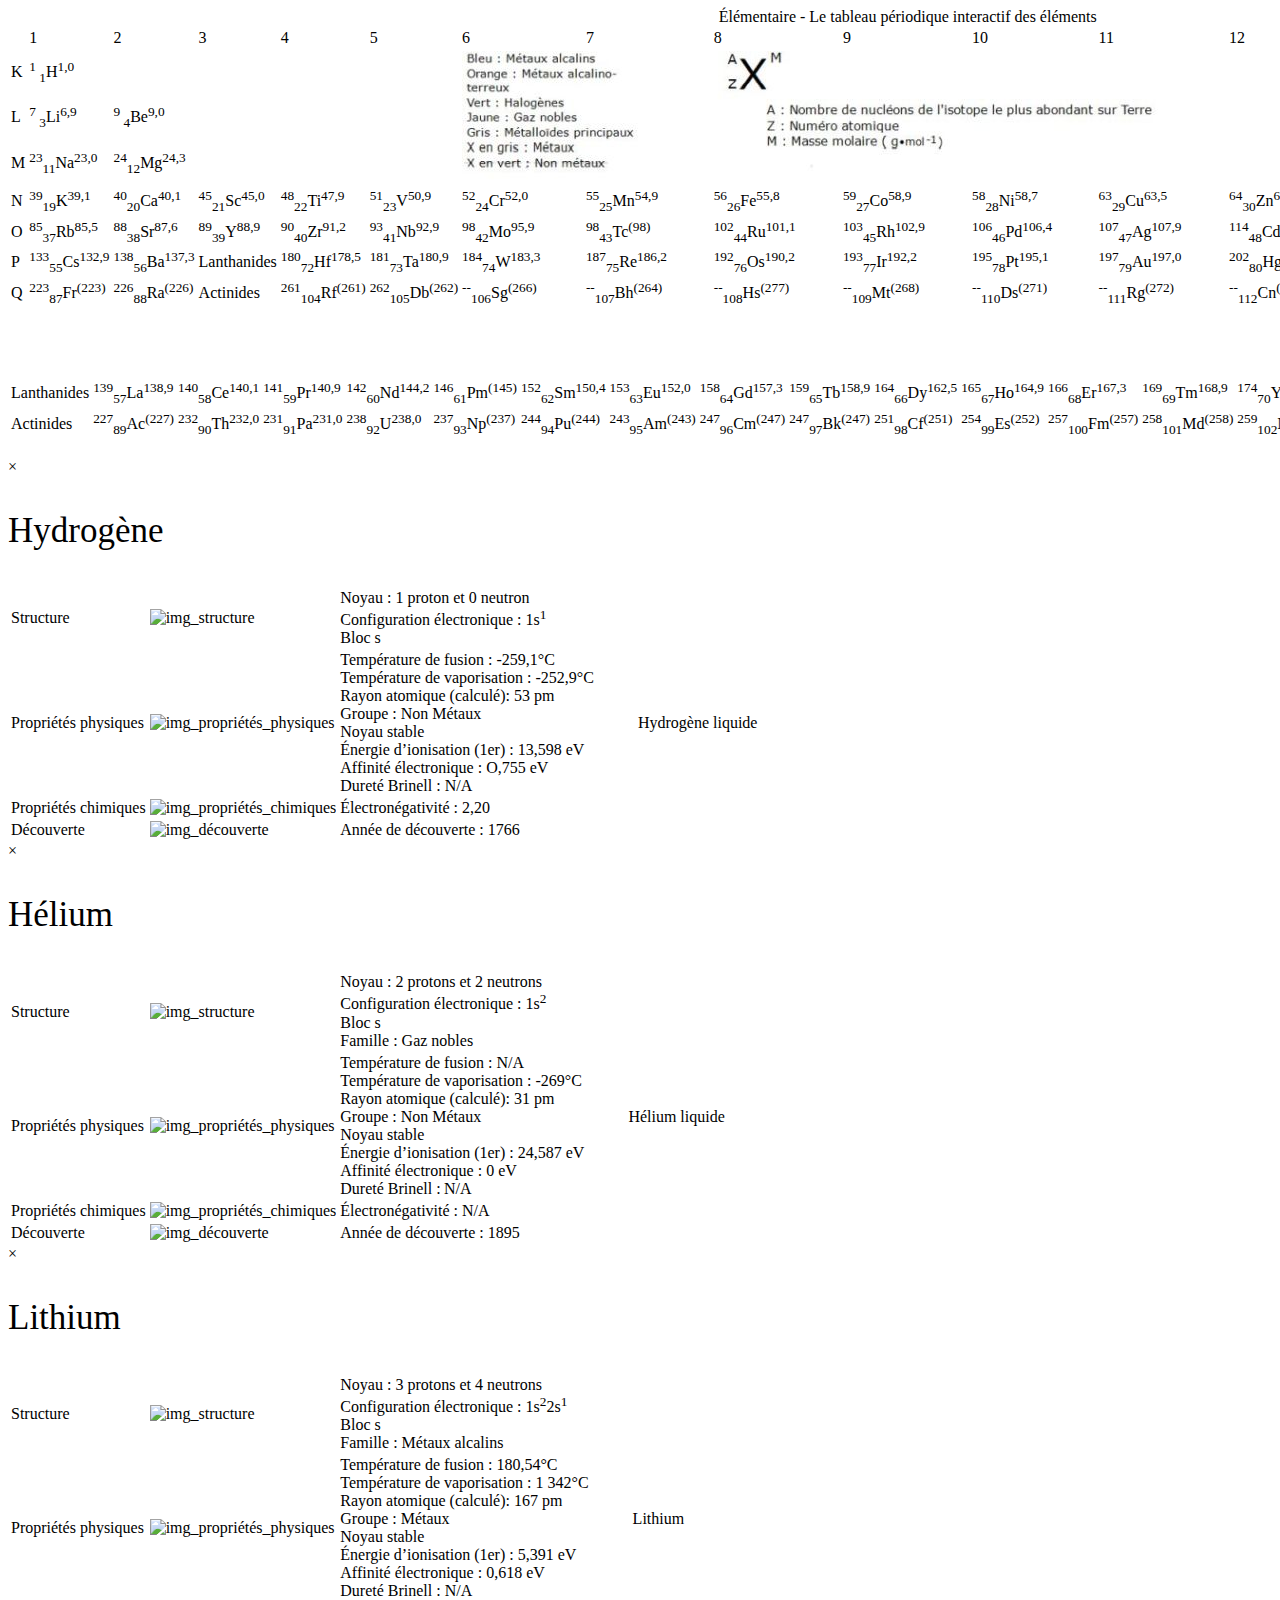
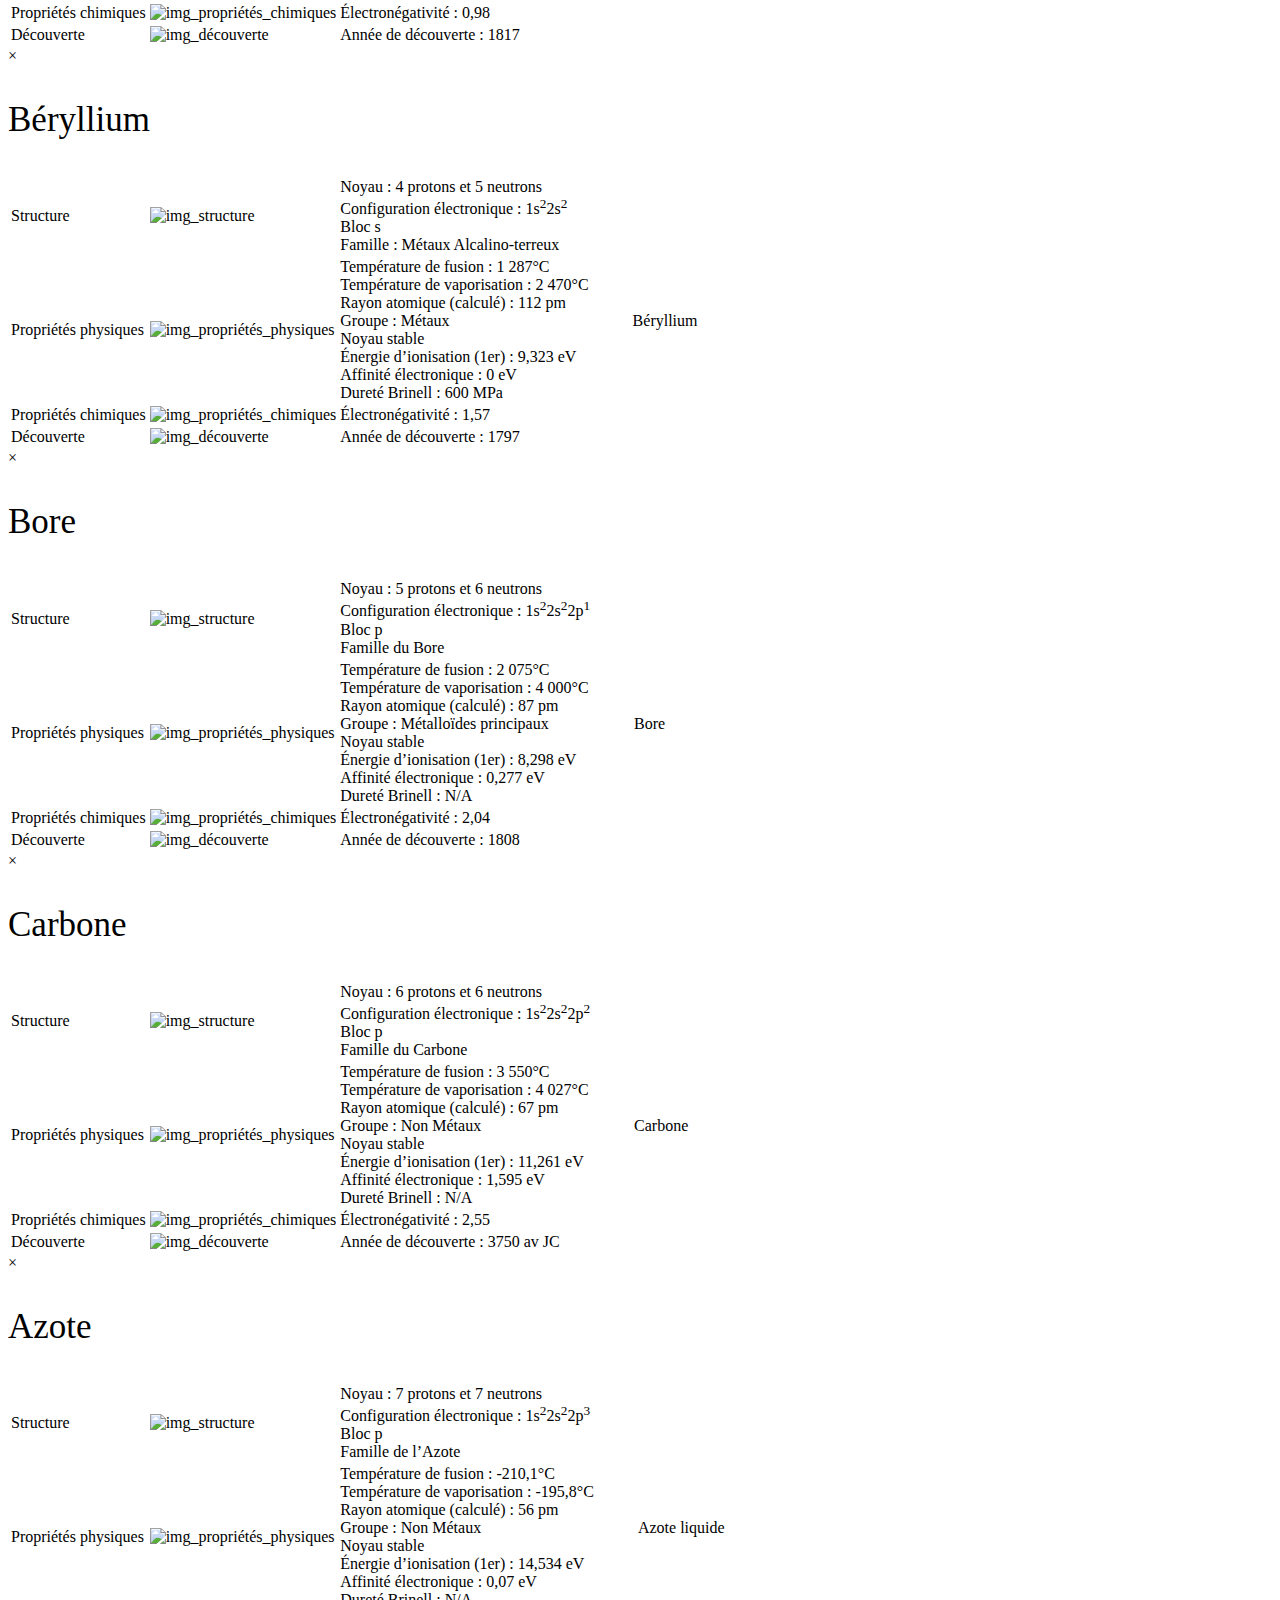
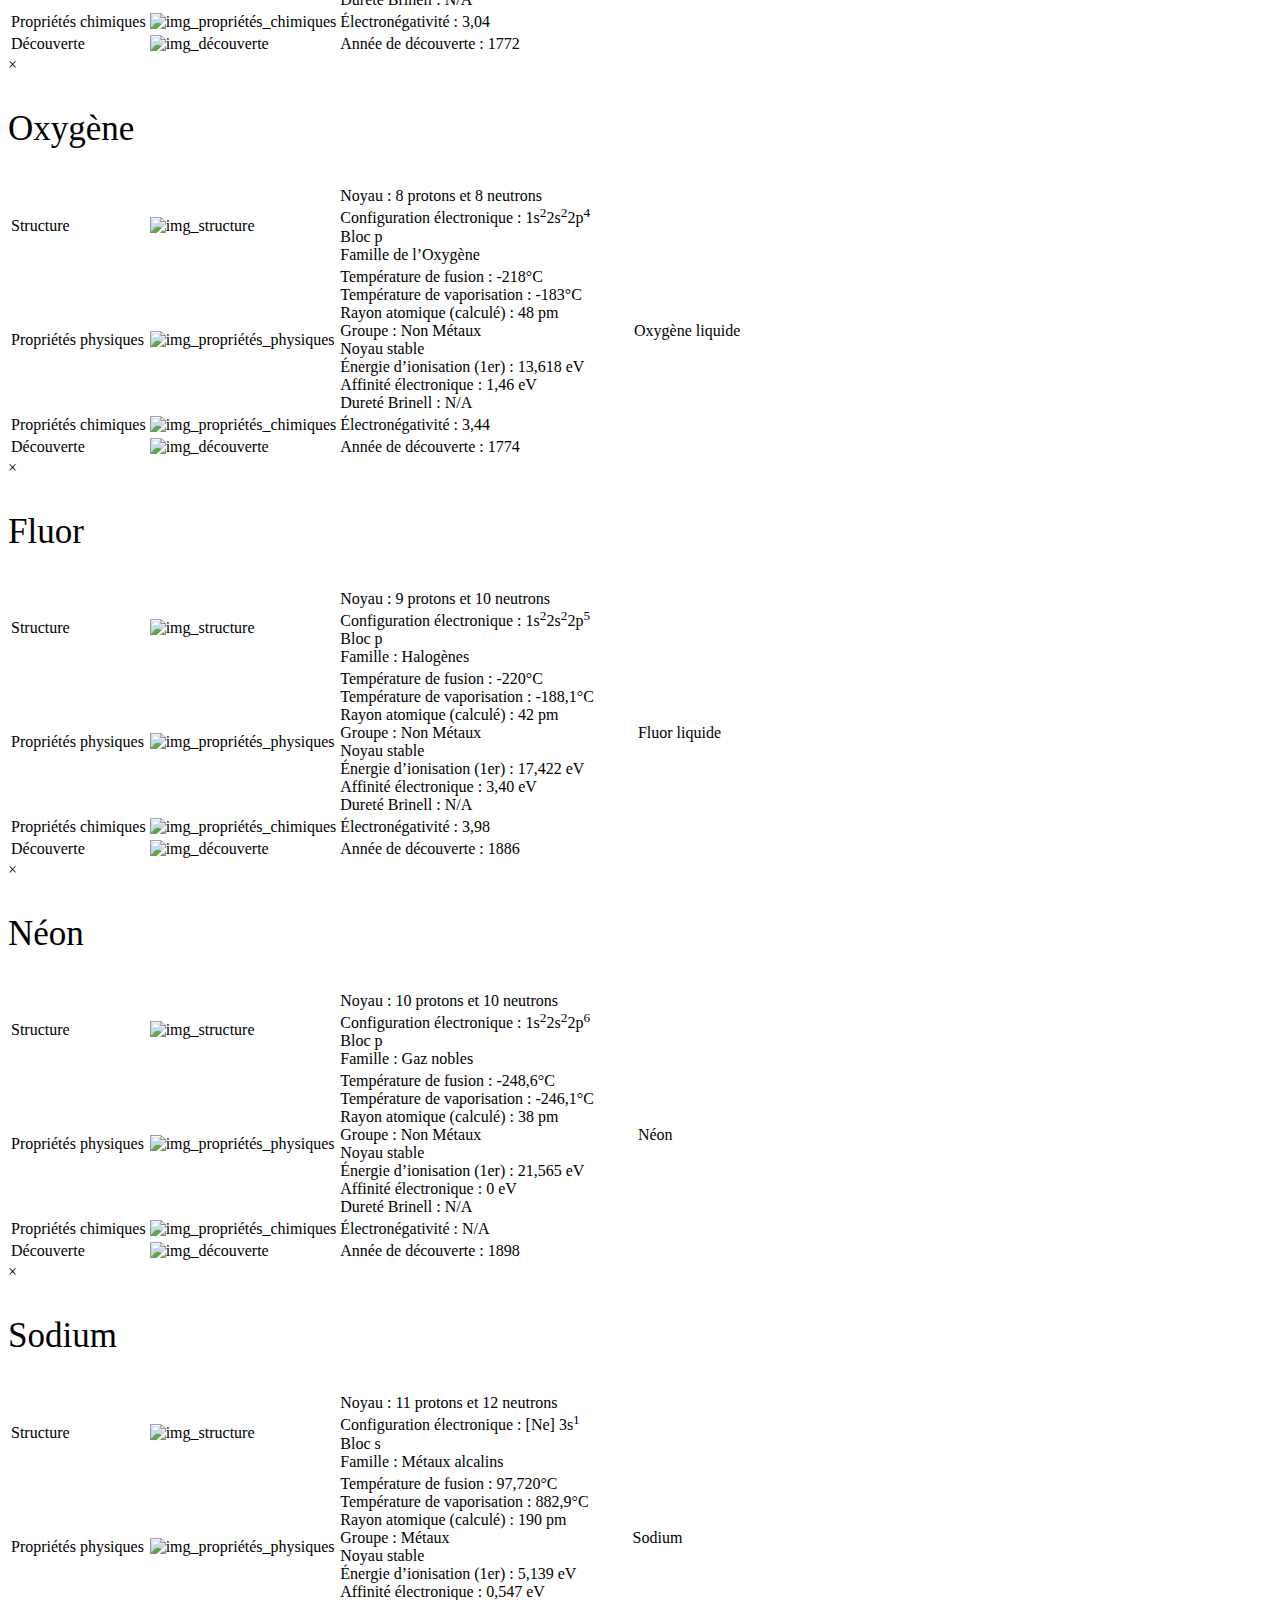
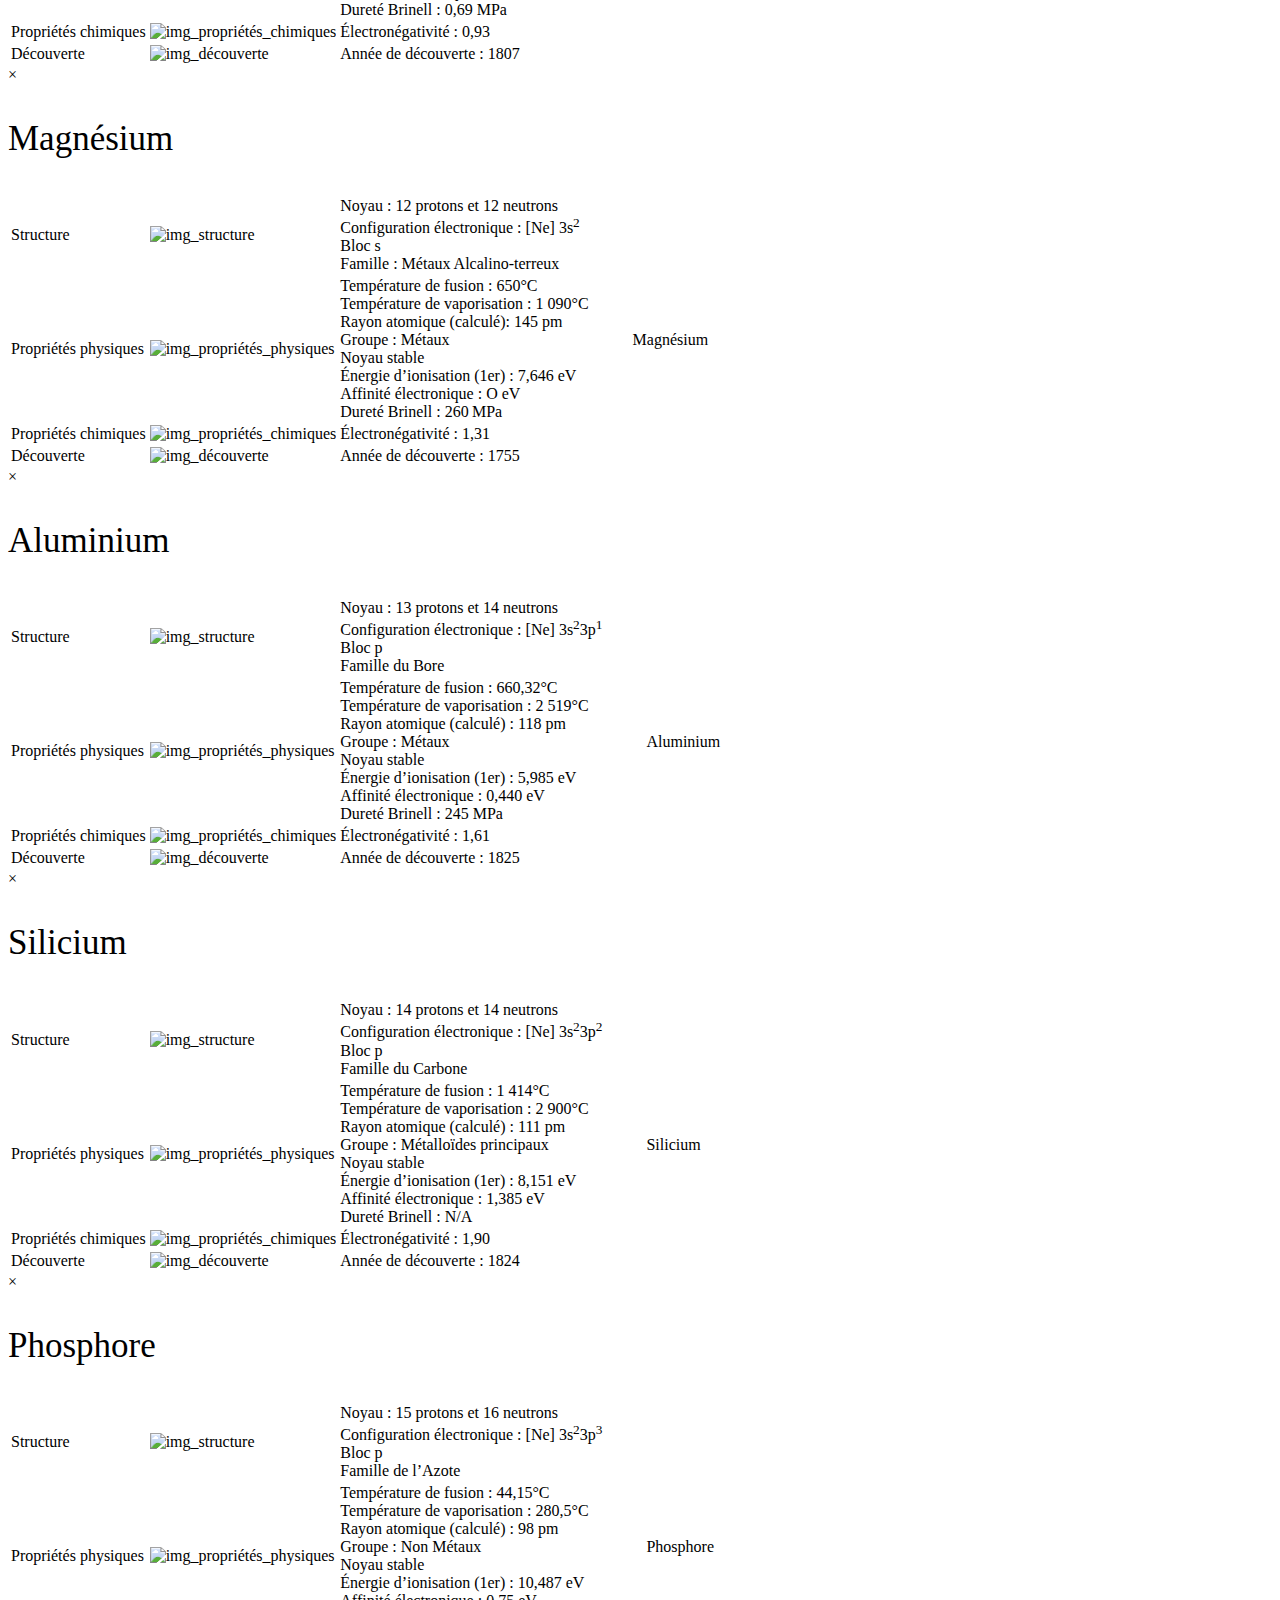
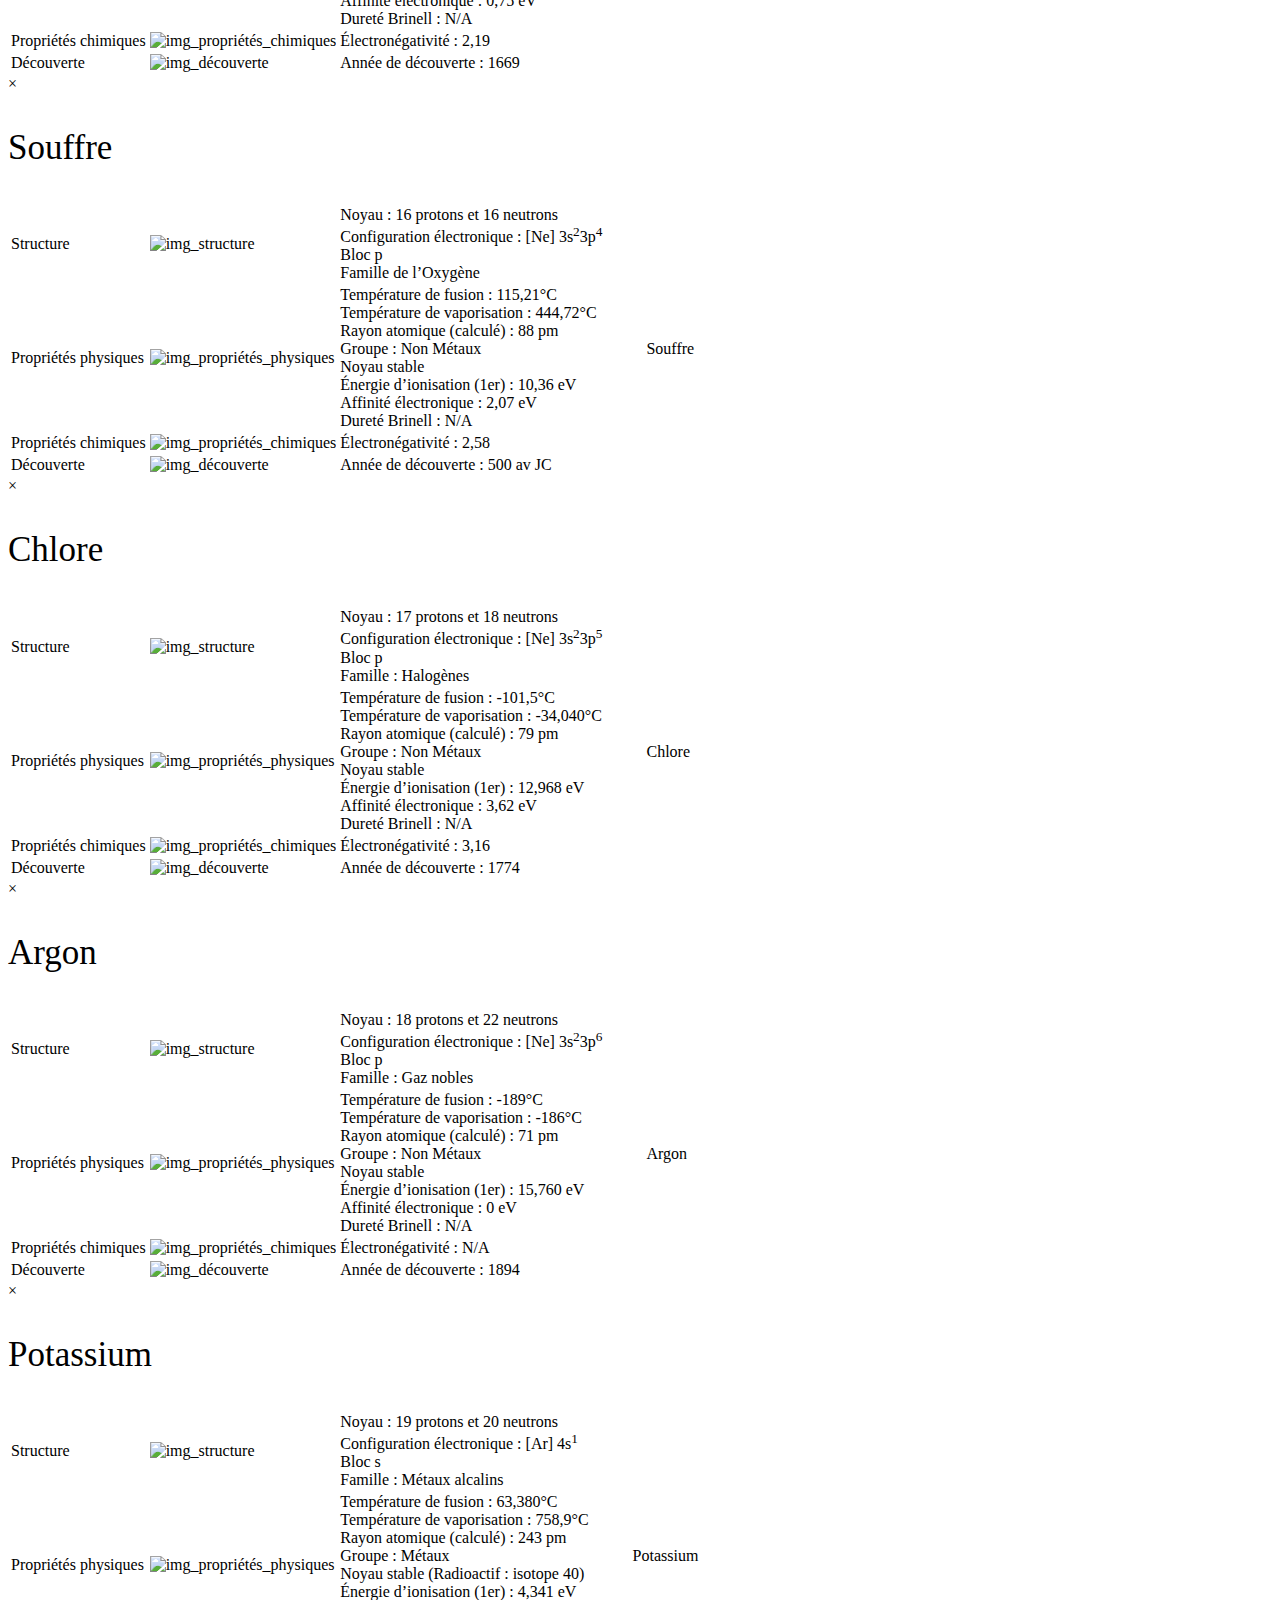
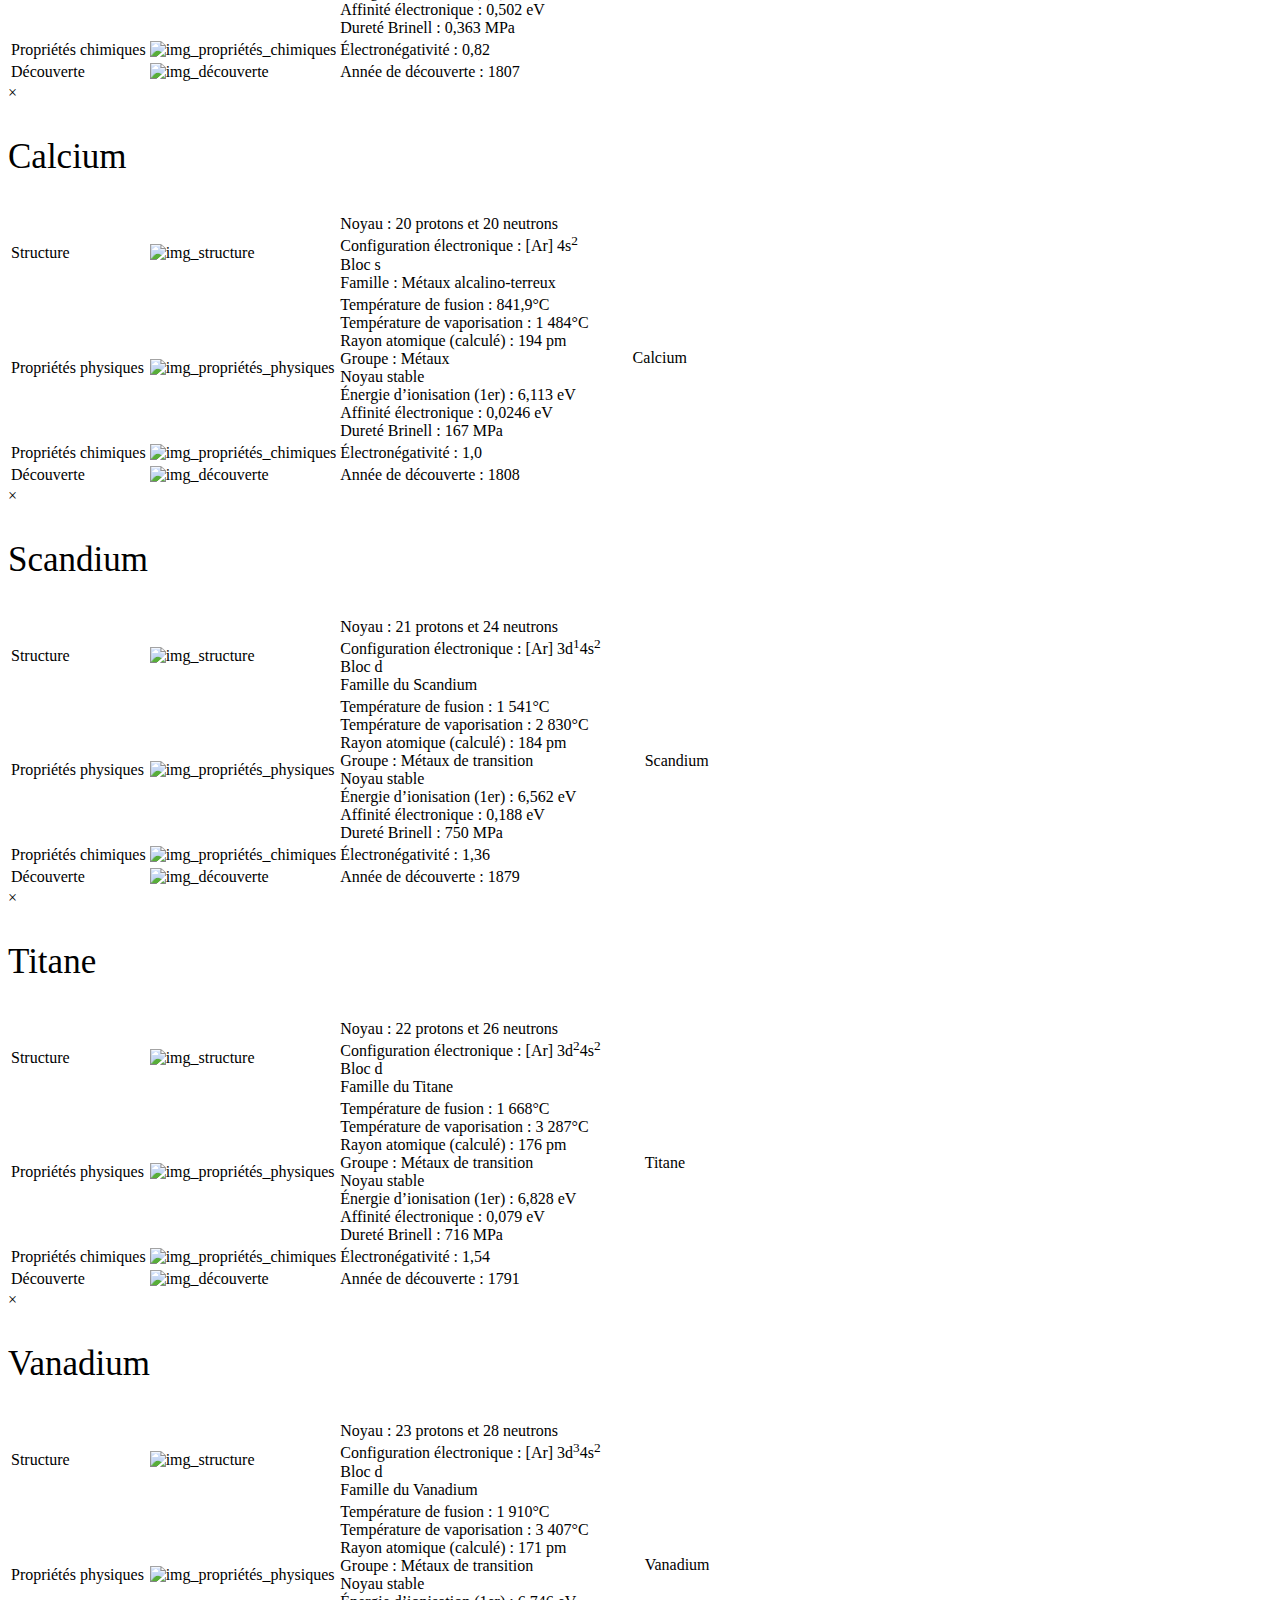
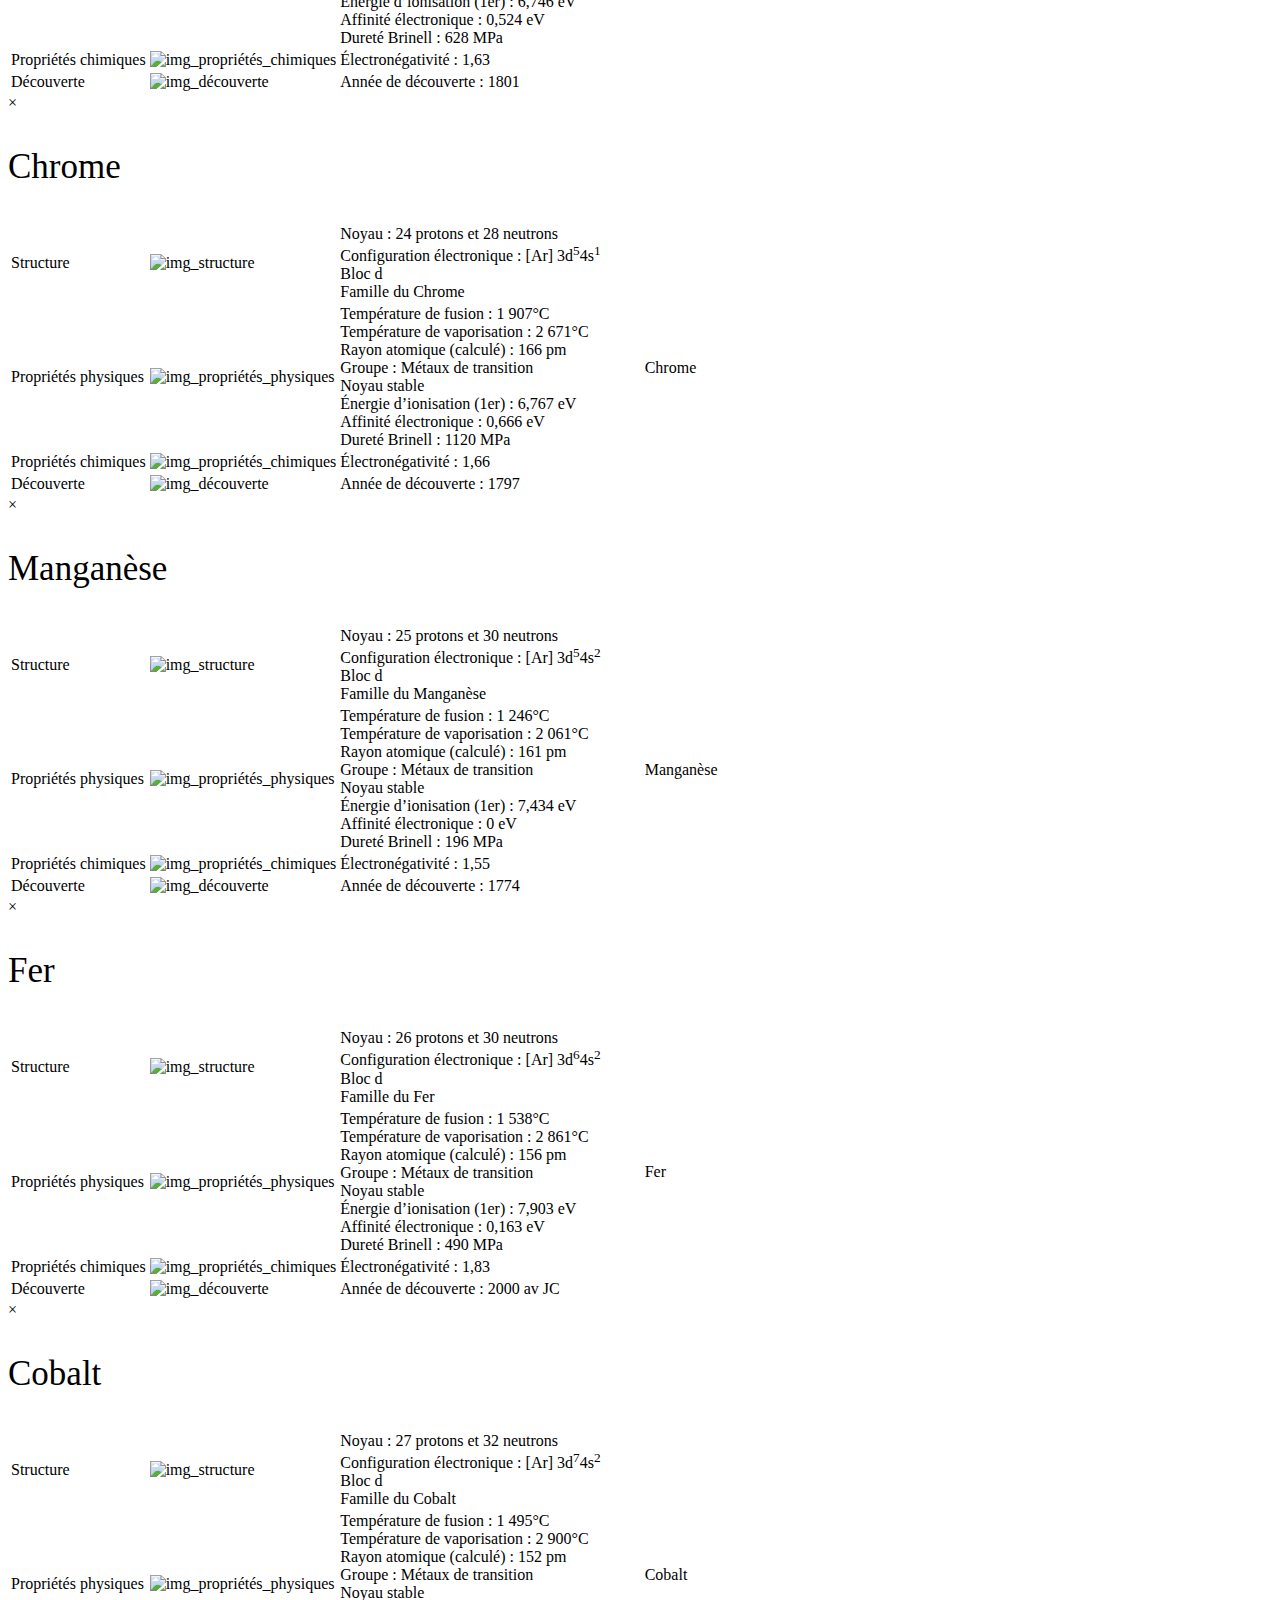
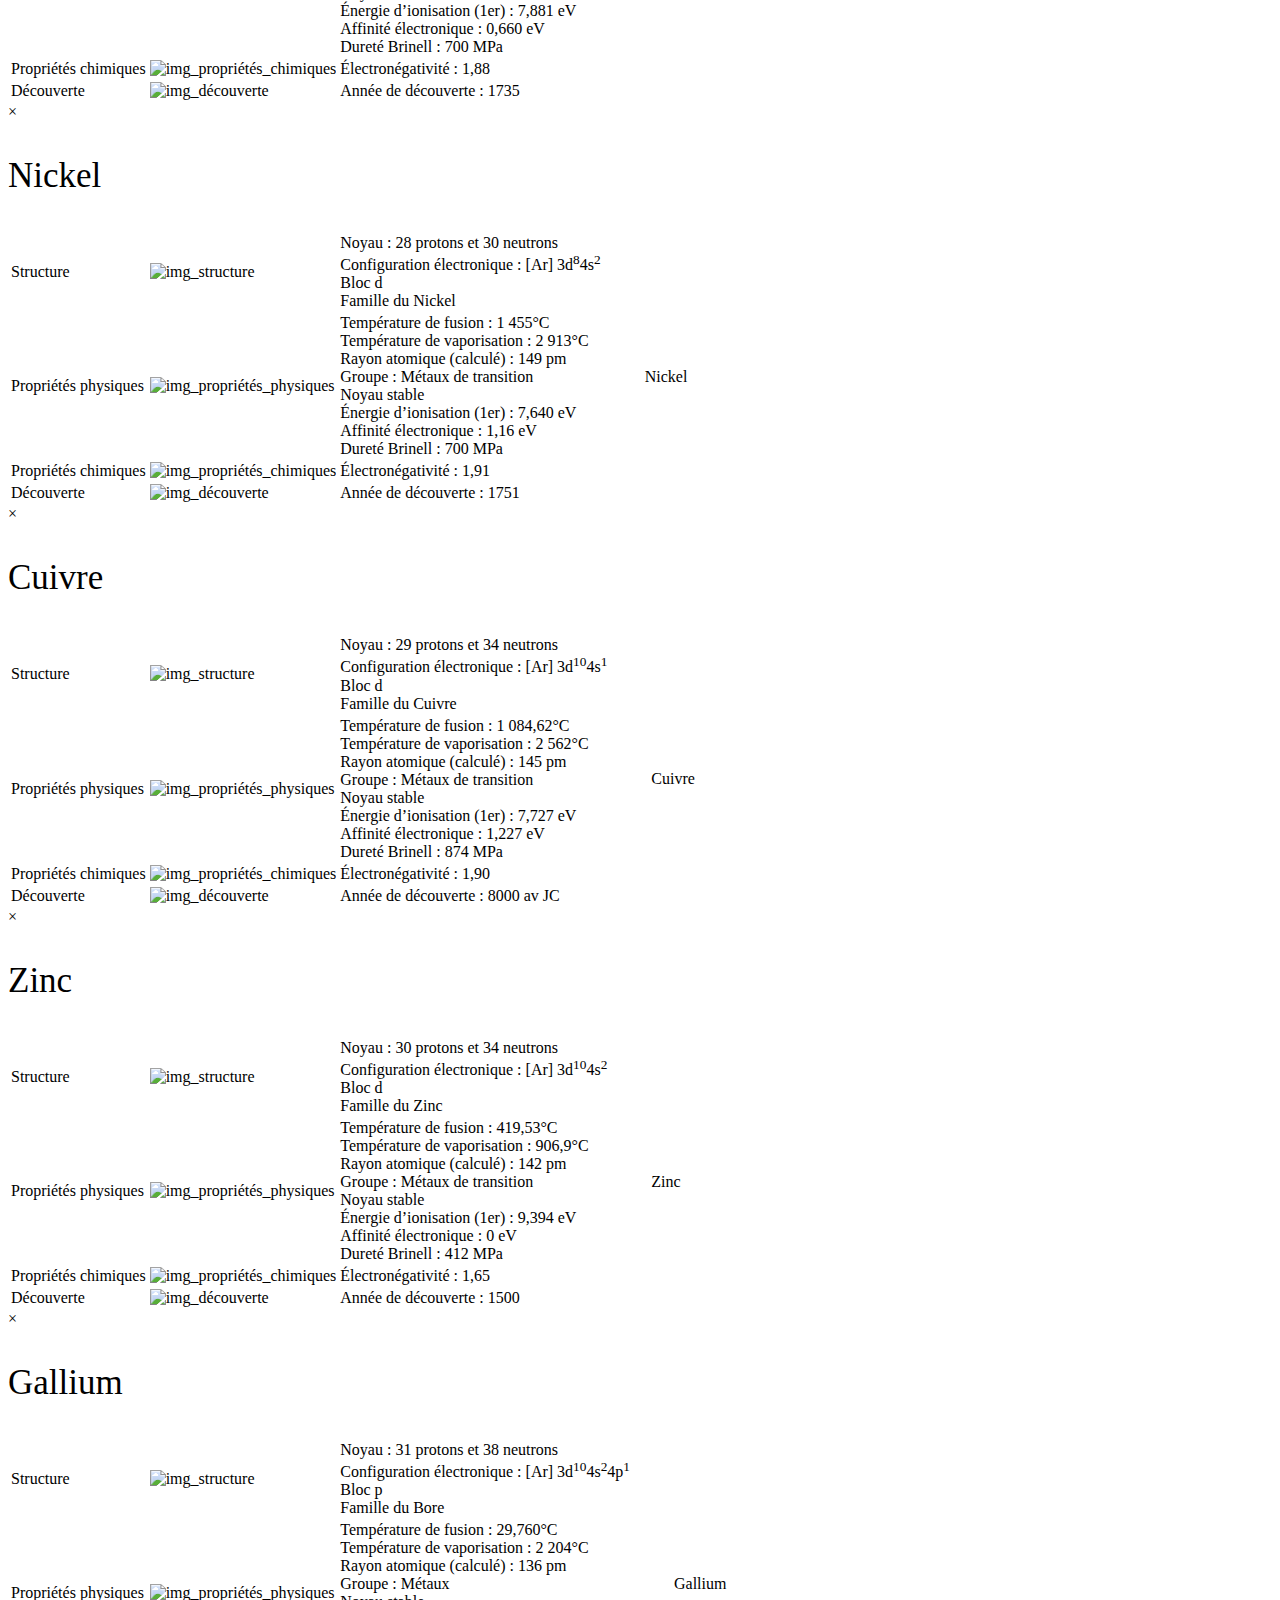
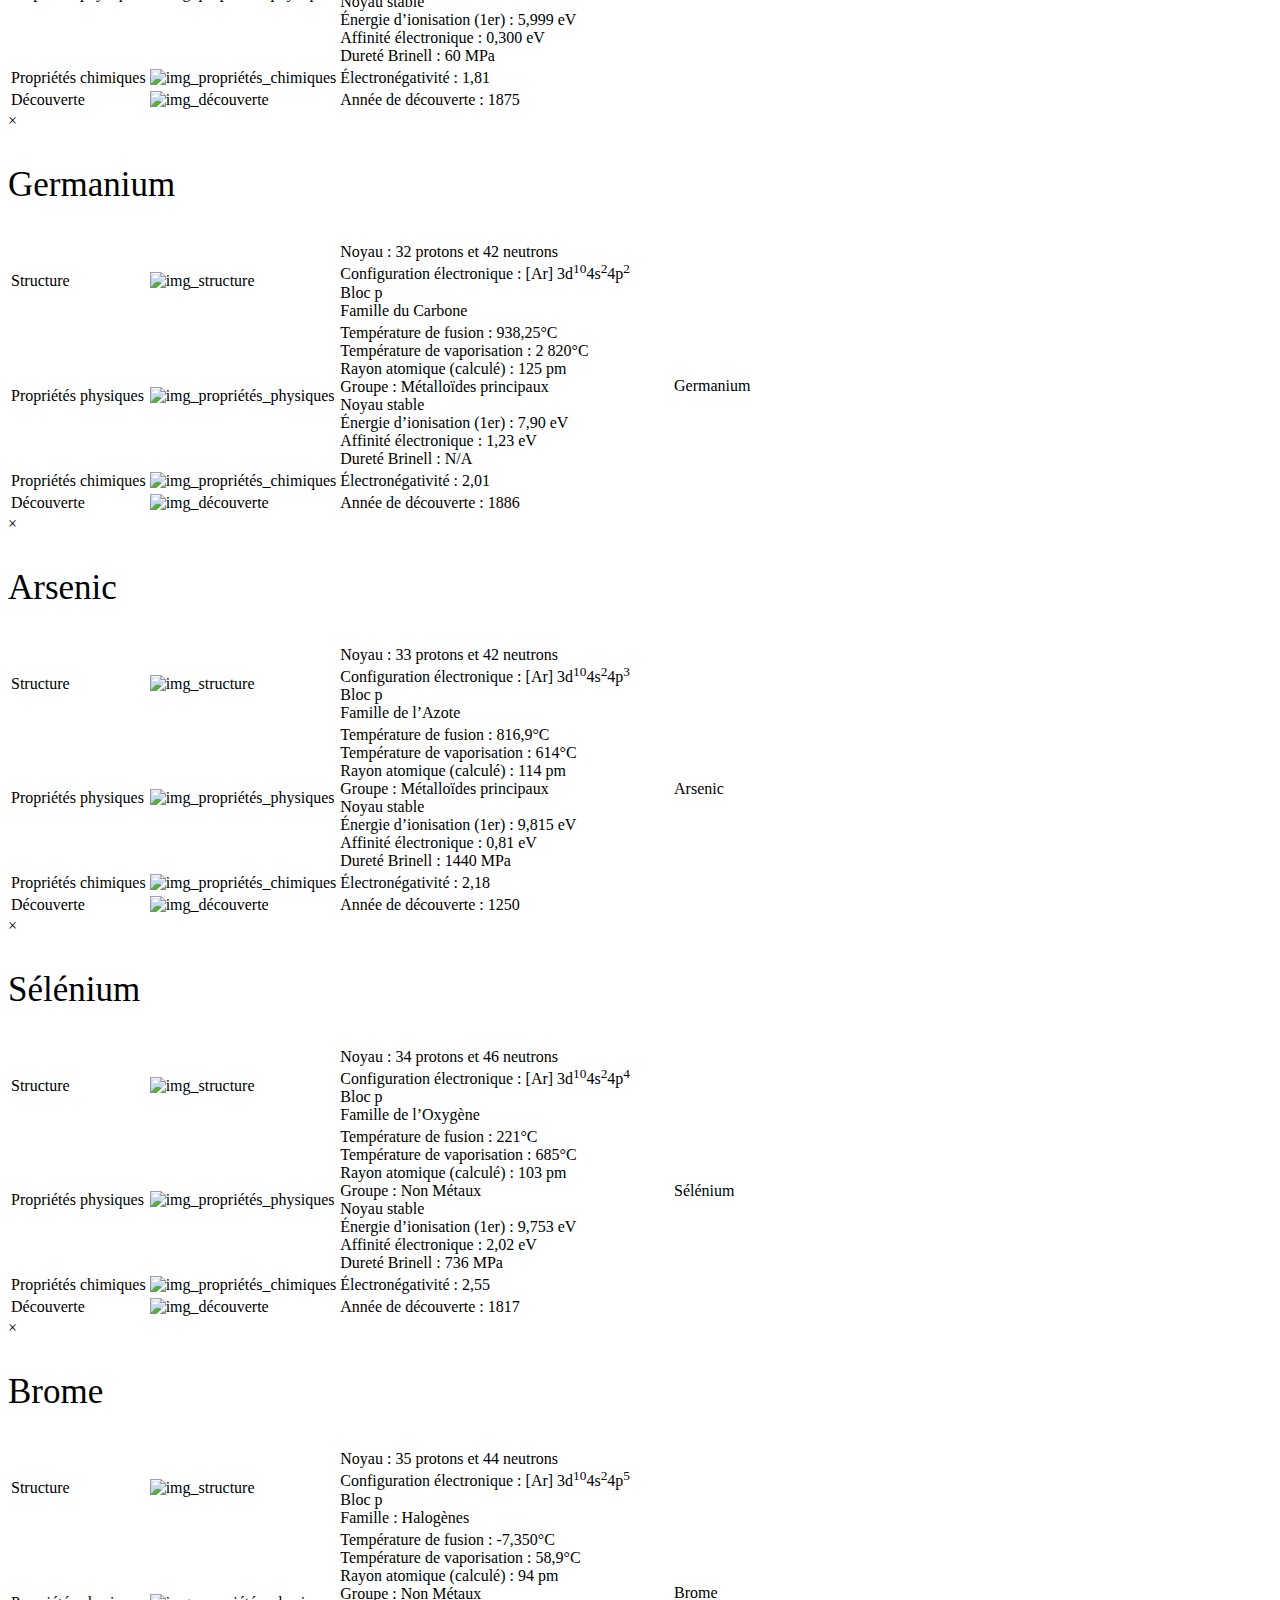
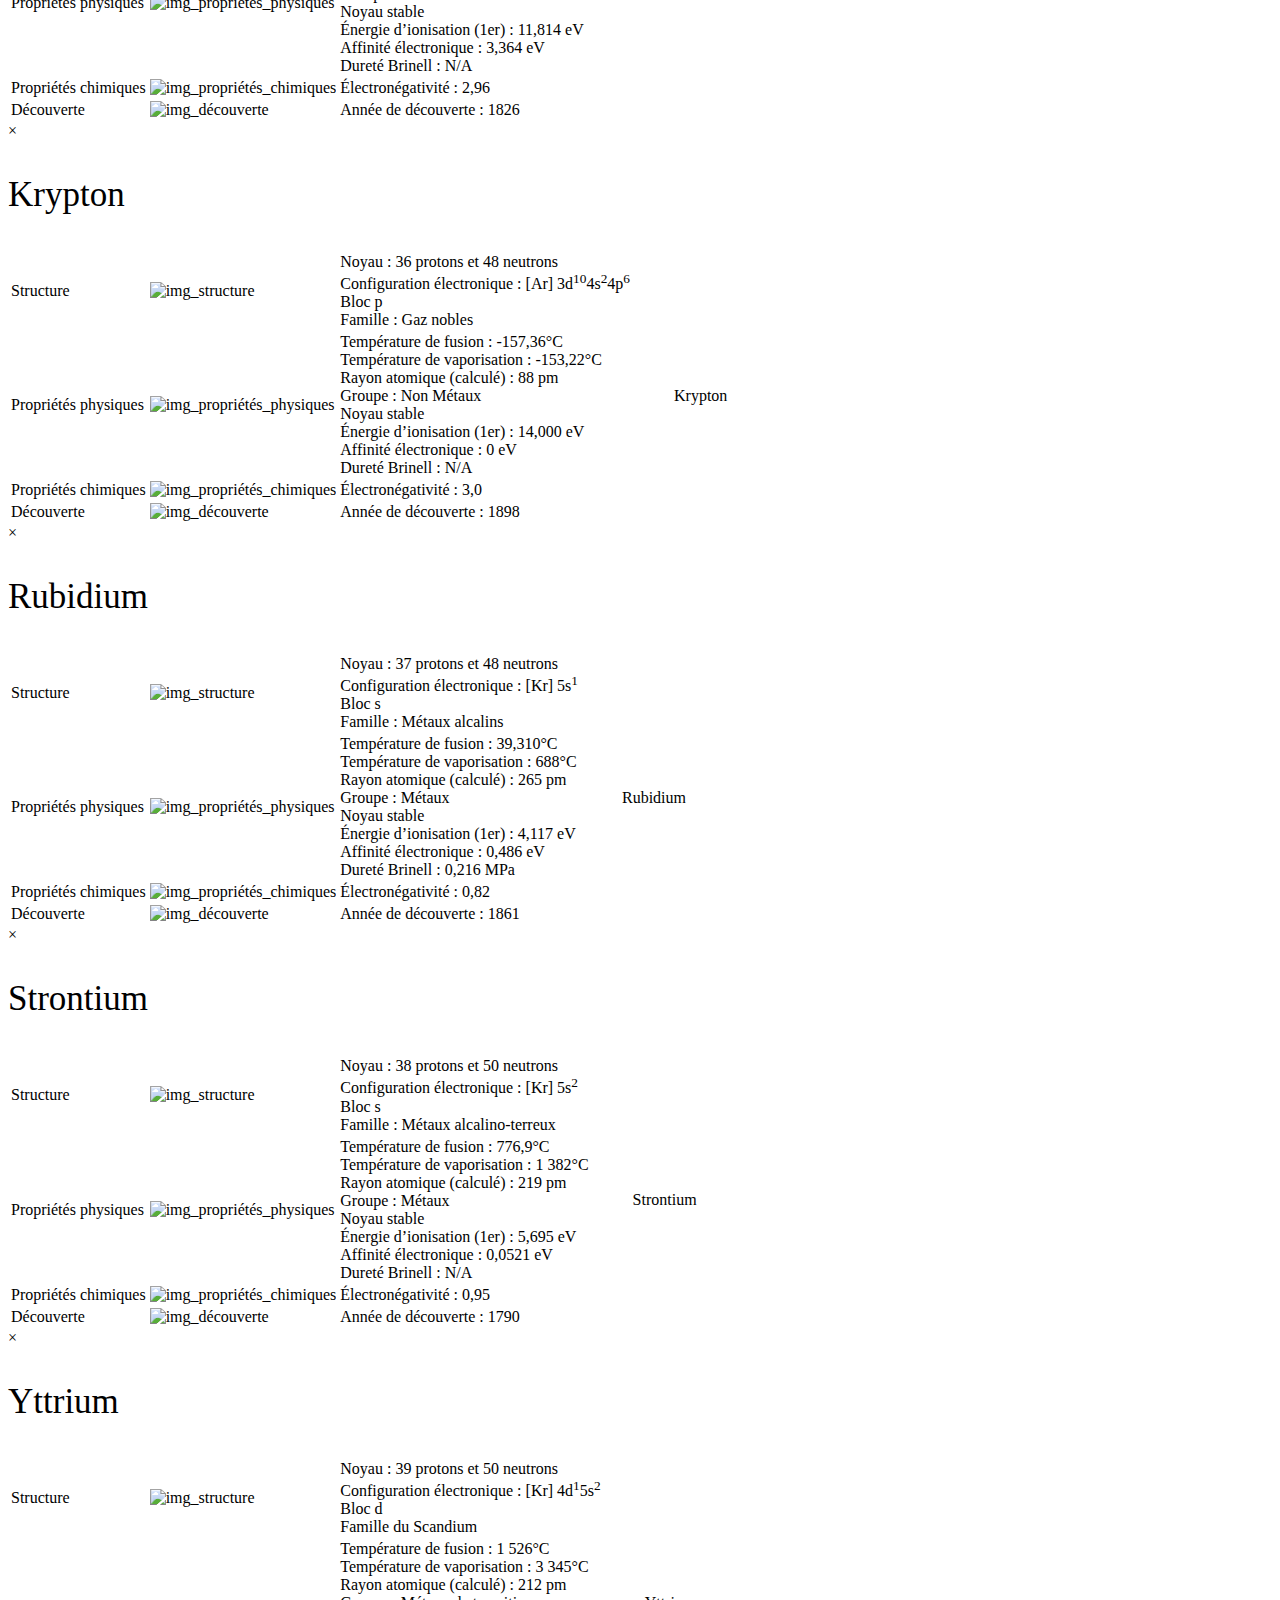
==== commit 6efbaa8b: "Added Google Analytics" ====
--- a/index.html
+++ b/index.html
@@ -3,10 +3,19 @@
     <head>
 	<meta charset="utf-8"/>        
 	<title>Élémentaire</title>
-    <meta name="description" content="Elementaire, tableau périodique interactif des éléments."/>
-    <meta name="author" content="Augustin Schwerer"/>
-    <meta name="keywords" content="tableau périodique des élément,classification périodique des éléments,tableau de Mendéléïev,tableau des éléments,classification de Mendéléïev,tableau des éléments interactif,tableau périodique des éléments interactif,éléments chimie"/>
-    <link rel="icon" href="./images/favicon.ico" />
+	    
+	<!-- Google Tag Manager -->
+	<script>(function(w,d,s,l,i){w[l]=w[l]||[];w[l].push({'gtm.start':
+	new Date().getTime(),event:'gtm.js'});var f=d.getElementsByTagName(s)[0],
+	j=d.createElement(s),dl=l!='dataLayer'?'&l='+l:'';j.async=true;j.src=
+	'https://www.googletagmanager.com/gtm.js?id='+i+dl;f.parentNode.insertBefore(j,f);
+	})(window,document,'script','dataLayer','GTM-KQ3BHXJ');</script>
+	<!-- End Google Tag Manager -->
+    	
+	    <meta name="description" content="Elementaire, tableau périodique interactif des éléments."/>
+    	<meta name="author" content="Augustin Schwerer"/>
+    	<meta name="keywords" content="tableau périodique des élément,classification périodique des éléments,tableau de Mendéléïev,tableau des éléments,classification de Mendéléïev,tableau des éléments interactif,tableau périodique des éléments interactif,éléments chimie"/>
+    	<link rel="icon" href="./images/favicon.ico" />
 	<link href="style.css" rel="stylesheet"/>
     </head>
     <body>
@@ -18,6 +27,12 @@
                 location.replace("mobile.html");
             }
         </script>
+	
+	<!-- Google Tag Manager (noscript) -->
+	<noscript><iframe src="https://www.googletagmanager.com/ns.html?id=GTM-KQ3BHXJ"
+	height="0" width="0" style="display:none;visibility:hidden"></iframe></noscript>
+	<!-- End Google Tag Manager (noscript) -->
+	        
         <table>
             <caption id="tabcap" style="font-family: cursive;">Élémentaire - Le tableau périodique interactif des éléments</caption>
             <tbody>
@@ -78,7 +93,7 @@
                 </tr>
                 <tr>
                     <td class="number">N</td>
-                    <td id="t19" class="s  ma m"><sup class="disap">39</sup><sub>19</sub>K<sup class="disap">39,1</sup></td>
+                    <td id="t19" class="s ma m rad1"><sup class="disap">39</sup><sub>19</sub>K<sup class="disap">39,1</sup></td>
                     <td id="t20" class="s mat m"><sup class="disap">40</sup><sub>20</sub>Ca<sup class="disap">40,1</sup></td>
                     <td id="t21" class="d mt tr"><sup class="disap">45</sup><sub>21</sub>Sc<sup class="disap">45,0</sup></td>
                     <td id="t22" class="d mt"><sup class="disap">48</sup><sub>22</sub>Ti<sup class="disap">47,9</sup></td>
@@ -105,7 +120,7 @@
                     <td id="t40" class="d mt"><sup class="disap">90</sup><sub>40</sub>Zr<sup class="disap">91,2</sup></td>
                     <td id="t41" class="d mt"><sup class="disap">93</sup><sub>41</sub>Nb<sup class="disap">92,9</sup></td>
                     <td id="t42" class="d mt"><sup class="disap">98</sup><sub>42</sub>Mo<sup class="disap">95,9</sup></td>
-                    <td id="t43" class="d mt"><sup class="disap">98</sup><sub>43</sub>Tc<sup class="disap">(98)</sup></td>
+                    <td id="t43" class="d mt rad2"><sup class="disap">98</sup><sub>43</sub>Tc<sup class="disap">(98)</sup></td>
                     <td id="t44" class="d mt"><sup class="disap">102</sup><sub>44</sub>Ru<sup class="disap">101,1</sup></td>
                     <td id="t45" class="d mt"><sup class="disap">103</sup><sub>45</sub>Rh<sup class="disap">102,9</sup></td>
                     <td id="t46" class="d mt"><sup class="disap">106</sup><sub>46</sub>Pd<sup class="disap">106,4</sup></td>
@@ -135,30 +150,30 @@
                     <td id="t81" class="p m"><sup class="disap">205</sup><sub>81</sub>Tl<sup class="disap">204,4</sup></td>
                     <td id="t82" class="p m"><sup class="disap">208</sup><sub>82</sub>Pb<sup class="disap">207,2</sup></td>
                     <td id="t83" class="p m"><sup class="disap">209</sup><sub>83</sub>Bi<sup class="disap">209,0</sup></td>
-                    <td id="t84" class="p m1"><sup class="disap">210</sup><sub>84</sub>Po<sup class="disap">(209)</sup></td>
-                    <td id="t85" class="p h nm"><sup class="disap">210</sup><sub>85</sub>At<sup class="disap">210</sup></td>
-                    <td id="t86" class="p gn nm"><sup class="disap">222</sup><sub>86</sub>Rn<sup class="disap">(222)</sup></td>
+                    <td id="t84" class="p m1 rad2"><sup class="disap">210</sup><sub>84</sub>Po<sup class="disap">(209)</sup></td>
+                    <td id="t85" class="p h nm rad2"><sup class="disap">210</sup><sub>85</sub>At<sup class="disap">210</sup></td>
+                    <td id="t86" class="p gn nm rad1"><sup class="disap">222</sup><sub>86</sub>Rn<sup class="disap">(222)</sup></td>
                 </tr>
                 <tr>
                     <td class="number">Q</td>
-                    <td id="t87" class="s ma m"><sup class="disap">223</sup><sub>87</sub>Fr<sup class="disap">(223)</sup></td>
-                    <td id="t88" class="s mat m"><sup class="disap">226</sup><sub>88</sub>Ra<sup class="disap">(226)</sup></td>
+                    <td id="t87" class="s ma m rad2"><sup class="disap">223</sup><sub>87</sub>Fr<sup class="disap">(223)</sup></td>
+                    <td id="t88" class="s mat m rad1"><sup class="disap">226</sup><sub>88</sub>Ra<sup class="disap">(226)</sup></td>
                     <td id="actinides" class="laac">Actinides</td>
-                    <td id="t104" class="d mt"><sup class="disap">261</sup><sub>104</sub>Rf<sup class="disap">(261)</sup></td>
-                    <td id="t105" class="d mt"><sup class="disap">262</sup><sub>105</sub>Db<sup class="disap">(262)</sup></td>
-                    <td id="t106" class="d mt"><sup class="disap">--</sup><sub>106</sub>Sg<sup class="disap">(266)</sup></td>
-                    <td id="t107" class="d mt"><sup class="disap">--</sup><sub>107</sub>Bh<sup class="disap">(264)</sup></td>
-                    <td id="t108" class="d mt"><sup class="disap">--</sup><sub>108</sub>Hs<sup class="disap">(277)</sup></td>
-                    <td id="t109" class="d mt"><sup class="disap">--</sup><sub>109</sub>Mt<sup class="disap">(268)</sup></td>
-                    <td id="t110" class="d mt"><sup class="disap">--</sup><sub>110</sub>Ds<sup class="disap">(271)</sup></td>
-                    <td id="t111" class="d mt"><sup class="disap">--</sup><sub>111</sub>Rg<sup class="disap">(272)</sup></td>
-                    <td id="t112" class="d m"><sup class="disap">--</sup><sub>112</sub>Cn<sup class="disap">(285)</sup></td>
-                    <td id="t113" class="p"><sup class="disap">--</sup><sub>113</sub>Nh<sup class="disap">(283)</sup></td>
-                    <td id="t114" class="p"><sup class="disap">--</sup><sub>114</sub>Fl<sup class="disap">(285)</sup></td>
-                    <td id="t115" class="p"><sup class="disap">--</sup><sub>115</sub>Mc<sup class="disap">(287)</sup></td>
-                    <td id="t116" class="p"><sup class="disap">--</sup><sub>116</sub>Lv<sup class="disap">(289)</sup></td>
-                    <td id="t117" class="p"><sup class="disap">--</sup><sub>117</sub>Ts<sup class="disap">(--)</sup></td>
-                    <td id="t118" class="p"><sup class="disap">--</sup><sub>118</sub>Og<sup class="disap">(293)</sup></td>
+                    <td id="t104" class="d mt rad3"><sup class="disap">261</sup><sub>104</sub>Rf<sup class="disap">(261)</sup></td>
+                    <td id="t105" class="d mt rad3"><sup class="disap">262</sup><sub>105</sub>Db<sup class="disap">(262)</sup></td>
+                    <td id="t106" class="d mt rad3"><sup class="disap">--</sup><sub>106</sub>Sg<sup class="disap">(266)</sup></td>
+                    <td id="t107" class="d mt rad3"><sup class="disap">--</sup><sub>107</sub>Bh<sup class="disap">(264)</sup></td>
+                    <td id="t108" class="d mt rad3"><sup class="disap">--</sup><sub>108</sub>Hs<sup class="disap">(277)</sup></td>
+                    <td id="t109" class="d mt rad3"><sup class="disap">--</sup><sub>109</sub>Mt<sup class="disap">(268)</sup></td>
+                    <td id="t110" class="d mt rad3"><sup class="disap">--</sup><sub>110</sub>Ds<sup class="disap">(271)</sup></td>
+                    <td id="t111" class="d mt rad3"><sup class="disap">--</sup><sub>111</sub>Rg<sup class="disap">(272)</sup></td>
+                    <td id="t112" class="d m rad3"><sup class="disap">--</sup><sub>112</sub>Cn<sup class="disap">(285)</sup></td>
+                    <td id="t113" class="p rad3"><sup class="disap">--</sup><sub>113</sub>Nh<sup class="disap">(283)</sup></td>
+                    <td id="t114" class="p rad3"><sup class="disap">--</sup><sub>114</sub>Fl<sup class="disap">(285)</sup></td>
+                    <td id="t115" class="p rad3"><sup class="disap">--</sup><sub>115</sub>Mc<sup class="disap">(287)</sup></td>
+                    <td id="t116" class="p rad3"><sup class="disap">--</sup><sub>116</sub>Lv<sup class="disap">(289)</sup></td>
+                    <td id="t117" class="p rad3"><sup class="disap">--</sup><sub>117</sub>Ts<sup class="disap">(--)</sup></td>
+                    <td id="t118" class="p rad3"><sup class="disap">--</sup><sub>118</sub>Og<sup class="disap">(293)</sup></td>
                 </tr>
             </tbody>
         </table>
@@ -171,7 +186,7 @@
                     <td id="t58" class="f mt tr"><sup class="disap">140</sup><sub>58</sub>Ce<sup class="disap">140,1</sup></td>
                     <td id="t59" class="f mt tr"><sup class="disap">141</sup><sub>59</sub>Pr<sup class="disap">140,9</sup></td>
                     <td id="t60" class="f mt tr"><sup class="disap">142</sup><sub>60</sub>Nd<sup class="disap">144,2</sup></td>
-                    <td id="t61" class="f mt tr"><sup class="disap">146</sup><sub>61</sub>Pm<sup class="disap">(145)</sup></td>
+                    <td id="t61" class="f mt tr rad2"><sup class="disap">146</sup><sub>61</sub>Pm<sup class="disap">(145)</sup></td>
                     <td id="t62" class="f mt tr"><sup class="disap">152</sup><sub>62</sub>Sm<sup class="disap">150,4</sup></td>
                     <td id="t63" class="f mt tr"><sup class="disap">153</sup><sub>63</sub>Eu<sup class="disap">152,0</sup></td>
                     <td id="t64" class="f mt tr"><sup class="disap">158</sup><sub>64</sub>Gd<sup class="disap">157,3</sup></td>
@@ -185,21 +200,21 @@
                 </tr>
                 <tr>
                     <td id="actinides2" class="laac">Actinides</td>
-                    <td id="t89" class="f mt"><sup class="disap">227</sup><sub>89</sub>Ac<sup class="disap">(227)</sup></td>
-                    <td id="t90" class="f mt"><sup class="disap">232</sup><sub>90</sub>Th<sup class="disap">232,0</sup></td>
-                    <td id="t91" class="f mt"><sup class="disap">231</sup><sub>91</sub>Pa<sup class="disap">231,0</sup></td>
-                    <td id="t92" class="f mt"><sup class="disap">238</sup><sub>92</sub>U<sup class="disap">238,0</sup></td>
-                    <td id="t93" class="f mt"><sup class="disap">237</sup><sub>93</sub>Np<sup class="disap">(237)</sup></td>
-                    <td id="t94" class="f mt"><sup class="disap">244</sup><sub>94</sub>Pu<sup class="disap">(244)</sup></td>
-                    <td id="t95" class="f mt"><sup class="disap">243</sup><sub>95</sub>Am<sup class="disap">(243)</sup></td>
-                    <td id="t96" class="f mt"><sup class="disap">247</sup><sub>96</sub>Cm<sup class="disap">(247)</sup></td>
-                    <td id="t97" class="f mt"><sup class="disap">247</sup><sub>97</sub>Bk<sup class="disap">(247)</sup></td>
-                    <td id="t98" class="f mt"><sup class="disap">251</sup><sub>98</sub>Cf<sup class="disap">(251)</sup></td>
-                    <td id="t99" class="f mt"><sup class="disap">254</sup><sub>99</sub>Es<sup class="disap">(252)</sup></td>
-                    <td id="t100" class="f mt"><sup class="disap">257</sup><sub>100</sub>Fm<sup class="disap">(257)</sup></td>
-                    <td id="t101" class="f mt"><sup class="disap">258</sup><sub>101</sub>Md<sup class="disap">(258)</sup></td>
-                    <td id="t102" class="f mt"><sup class="disap">259</sup><sub>102</sub>No<sup class="disap">(259)</sup></td>
-                    <td id="t103" class="d mt"><sup class="disap">260</sup><sub>103</sub>Lr<sup class="disap">(262)</sup></td>
+                    <td id="t89" class="f mt rad2"><sup class="disap">227</sup><sub>89</sub>Ac<sup class="disap">(227)</sup></td>
+                    <td id="t90" class="f mt rad1"><sup class="disap">232</sup><sub>90</sub>Th<sup class="disap">232,0</sup></td>
+                    <td id="t91" class="f mt rad2"><sup class="disap">231</sup><sub>91</sub>Pa<sup class="disap">231,0</sup></td>
+                    <td id="t92" class="f mt rad1"><sup class="disap">238</sup><sub>92</sub>U<sup class="disap">238,0</sup></td>
+                    <td id="t93" class="f mt rad3"><sup class="disap">237</sup><sub>93</sub>Np<sup class="disap">(237)</sup></td>
+                    <td id="t94" class="f mt rad3"><sup class="disap">244</sup><sub>94</sub>Pu<sup class="disap">(244)</sup></td>
+                    <td id="t95" class="f mt rad3"><sup class="disap">243</sup><sub>95</sub>Am<sup class="disap">(243)</sup></td>
+                    <td id="t96" class="f mt rad3"><sup class="disap">247</sup><sub>96</sub>Cm<sup class="disap">(247)</sup></td>
+                    <td id="t97" class="f mt rad3"><sup class="disap">247</sup><sub>97</sub>Bk<sup class="disap">(247)</sup></td>
+                    <td id="t98" class="f mt rad3"><sup class="disap">251</sup><sub>98</sub>Cf<sup class="disap">(251)</sup></td>
+                    <td id="t99" class="f mt rad3"><sup class="disap">254</sup><sub>99</sub>Es<sup class="disap">(252)</sup></td>
+                    <td id="t100" class="f mt rad3"><sup class="disap">257</sup><sub>100</sub>Fm<sup class="disap">(257)</sup></td>
+                    <td id="t101" class="f mt rad3"><sup class="disap">258</sup><sub>101</sub>Md<sup class="disap">(258)</sup></td>
+                    <td id="t102" class="f mt rad3"><sup class="disap">259</sup><sub>102</sub>No<sup class="disap">(259)</sup></td>
+                    <td id="t103" class="d mt rad3"><sup class="disap">260</sup><sub>103</sub>Lr<sup class="disap">(262)</sup></td>
                 </tr>
             </tbody>
         </table>
@@ -332,7 +347,7 @@
         
         <div id="result19" class="divinfo"><span class="closebtn" onclick="this.parentElement.style.display='none';">&times;</span><p style="font-size: 35px;">Potassium</p><table class="infotr"><tbody>
             <tr><td class="infotr">Structure</td><td class="infotr"><img src="./images/info/structure.jpg" alt="img_structure"></td><td class="infotr">Noyau : 19 protons et 20 neutrons<br/>Configuration électronique : [Ar] 4s<sup>1</sup><br/>Bloc s<br/><span>Famille : Métaux alcalins</span></td><td class="infotr" rowspan="4"><figure><img class="imginfo" src="./images/elements/Potassium.JPG" alt=""><figcaption class="figcapt">Potassium</figcaption></figure></td></tr>
-            <tr><td class="infotr">Propriétés physiques</td><td class="infotr"><img src="./images/info/proprietes_physiques.jpg" alt="img_propriétés_physiques"></td><td class="infotr"><span class="tempfus">Température de fusion : 63,380°C</span><br/><span class="tempvap">Température de vaporisation : 758,9°C</span><br/><span class="rayon">Rayon atomique (calculé) : 243 pm</span><br/>Groupe : Métaux<br/>Noyau stable<br/><span class="energion">Énergie d’ionisation (1er) : 4,341 eV</span><br/><span class="affelec">Affinité électronique : 0,502 eV</span><br/><span class="db">Dureté Brinell : 0,363 MPa</span></td></tr>
+            <tr><td class="infotr">Propriétés physiques</td><td class="infotr"><img src="./images/info/proprietes_physiques.jpg" alt="img_propriétés_physiques"></td><td class="infotr"><span class="tempfus">Température de fusion : 63,380°C</span><br/><span class="tempvap">Température de vaporisation : 758,9°C</span><br/><span class="rayon">Rayon atomique (calculé) : 243 pm</span><br/>Groupe : Métaux<br/>Noyau stable (Radioactif : isotope 40)<br/><span class="energion">Énergie d’ionisation (1er) : 4,341 eV</span><br/><span class="affelec">Affinité électronique : 0,502 eV</span><br/><span class="db">Dureté Brinell : 0,363 MPa</span></td></tr>
             <tr><td class="infotr">Propriétés chimiques</td><td class="infotr"><img src="./images/info/proprietes_chimiques.JPG" alt="img_propriétés_chimiques"></td><td class="infotr"><span class="elec">Électronégativité : 0,82</span></td></tr>
             <tr><td class="infotr">Découverte</td><td class="infotr"><img src="./images/info/decouverte.JPG" alt="img_découverte"></td><td class="infotr">Année de découverte : 1807</td></tr></tbody></table>
         </div>
@@ -1038,11 +1053,19 @@
         <div id="divaffelec" class="divexplain">L’affinité électronique est la quantité d’énergie dégagée après la capture d’un électron par un atome en phase gazeuse. Plus l'affinité électronique est grande plus la capture d'un électron par l'atome dégage de l'énergie et plus cette capture est stable. Si l’affinité électronique est négative, cela veut dire qu'il faudra fournir de l'énergie à l'atome pour lui attacher un électron<span class="closebtn" onclick="this.parentElement.style.display='none';">&times;</span></div>
         <div id="divdb" class="divexplain">La dureté Brinell repose sur l’échelle de Brinell qui mesure la dureté de matériaux, par la compression d'une bille, généralement en acier, sur le matériau en question<span class="closebtn" onclick="this.parentElement.style.display='none';">&times;</span></div>
 
+        <p id="lradid" class="lrad">Blanc : Eléments stables<br/>Jaune : Eléments radioactifs naturels rares<br/>Orange : Eléments radioactifs naturels très présents<br/>Rouge : Eléments radioactifs artificiels</p>
+        
+        <p class="enadd">An english version is now available! Check it out <a class="linken" href="./en.html">here</a><span class="closebtn" onclick="this.parentElement.style.display='none';">&times;</span></p>
+
+
         <p style="font-family: cursive;">Cliquer sur un élément pour afficher ses informations ci-dessous<br>Cliquer sur une propriété compliquée (exemple : Électronégativité) pour afficher sa définition</p>
-        <div><button class="b b1" id="masquer1">Masquer/Afficher les Numéros atomiques</button><button class="b b2" id="masquer2">Masquer/Afficher A et M</button><p style="font-family: cursive;">Sélectionner :<button class="b b3" id="bs">Bloc s</button><button class="b b3" id="bp">Bloc p</button><button class="b b3" id="bd">Bloc d</button><button class="b b3" id="bf">Bloc f</button><button class="b b4" id="bm">Métaux</button><button class="b b4" id="bnm">Non Métaux</button><button class="b b4" id="bmt">Métaux de transition</button><button class="b b4" id="bm1">Métalloides principaux</button><button class="b b4" id="btr">Terres rares</button><button class="b b5" id="bcancel">Revenir au tableau principal</button></p></div>
+        <div><button class="b b1" id="masquer1">Masquer/Afficher les Numéros atomiques</button><button class="b b2" id="masquer2">Masquer/Afficher A et M</button>
+            <p style="font-family: cursive;">Sélectionner :<button class="b b3" id="bs">Bloc s</button><button class="b b3" id="bp">Bloc p</button><button class="b b3" id="bd">Bloc d</button><button class="b b3" id="bf">Bloc f</button><button class="b b4" id="bm">Métaux</button><button class="b b4" id="bnm">Non Métaux</button><button class="b b4" id="bmt">Métaux de transition</button><button class="b b4" id="bm1">Métalloides principaux</button><button class="b b4" id="btr">Terres rares</button><button class="b b5" id="bcancel">Revenir au tableau principal</button></p>
+            <p style="font-family: cursive;">Trier : <button class="b b6" id="brad">Stabilité</button></p>
+        </div>
         
         <div><br></div>
-        <div class="divbottom"> <a href="https://creativecommons.org/licenses/by-nc-sa/4.0/"><img style="border-width: 0;" alt="Image licence" src="./images/by-nc-sa.eu.png"></a>&nbsp;Élémentaire 1.1.1&nbsp;&nbsp;&nbsp;&nbsp;-&nbsp;&nbsp;&nbsp;&nbsp;Projet réalisé par Augustin Schwerer et validé par M. Marcelin, professeur de Physique-Chimie&nbsp;&nbsp;&nbsp;&nbsp;-&nbsp;&nbsp;&nbsp;&nbsp;<a class="linkbottom" href="https://github.com/t-elementaire/t-elementaire.github.io/" target="_blank">Projet GitHub</a>&nbsp;&nbsp;&nbsp;&nbsp;-&nbsp;&nbsp;&nbsp;&nbsp;<a class="linkbottom" href="https://t-elementaire.github.io/images/Droits%20d%E2%80%99auteur%20images%20-%20%C3%89l%C3%A9mentaire.pdf" target="_blank">Licenses des images</a>&nbsp;&nbsp;&nbsp;&nbsp;-&nbsp;&nbsp;&nbsp;&nbsp;Dernière mise à jour&nbsp;: 02/06/2021</div>
+        <div class="divbottom"> <a href="https://creativecommons.org/licenses/by-nc-sa/4.0/"><img style="border-width: 0;" alt="Image licence" src="./images/by-nc-sa.eu.png"></a>&nbsp;Élémentaire 1.2.0&nbsp;&nbsp;&nbsp;&nbsp;-&nbsp;&nbsp;&nbsp;&nbsp;Projet réalisé par Augustin Schwerer et validé par M. Marcelin, professeur de Physique-Chimie&nbsp;&nbsp;&nbsp;&nbsp;-&nbsp;&nbsp;&nbsp;&nbsp;<a class="linkbottom" href="https://github.com/t-elementaire/t-elementaire.github.io/" target="_blank">Projet GitHub</a>&nbsp;&nbsp;&nbsp;&nbsp;-&nbsp;&nbsp;&nbsp;&nbsp;<a class="linkbottom" href="https://t-elementaire.github.io/images/Droits%20d%E2%80%99auteur%20images%20-%20%C3%89l%C3%A9mentaire.pdf" target="_blank">Licenses des images</a>&nbsp;&nbsp;&nbsp;&nbsp;-&nbsp;&nbsp;&nbsp;&nbsp;Dernière mise à jour&nbsp;: 02/08/2021\nCe site utilise les cookies Google Analytics pour mesurer l’audience. En utilisant ce site, vous acceptez ces cookies.</div>
         <script src="script.js"></script>
     </body>
-</html>+</html>
